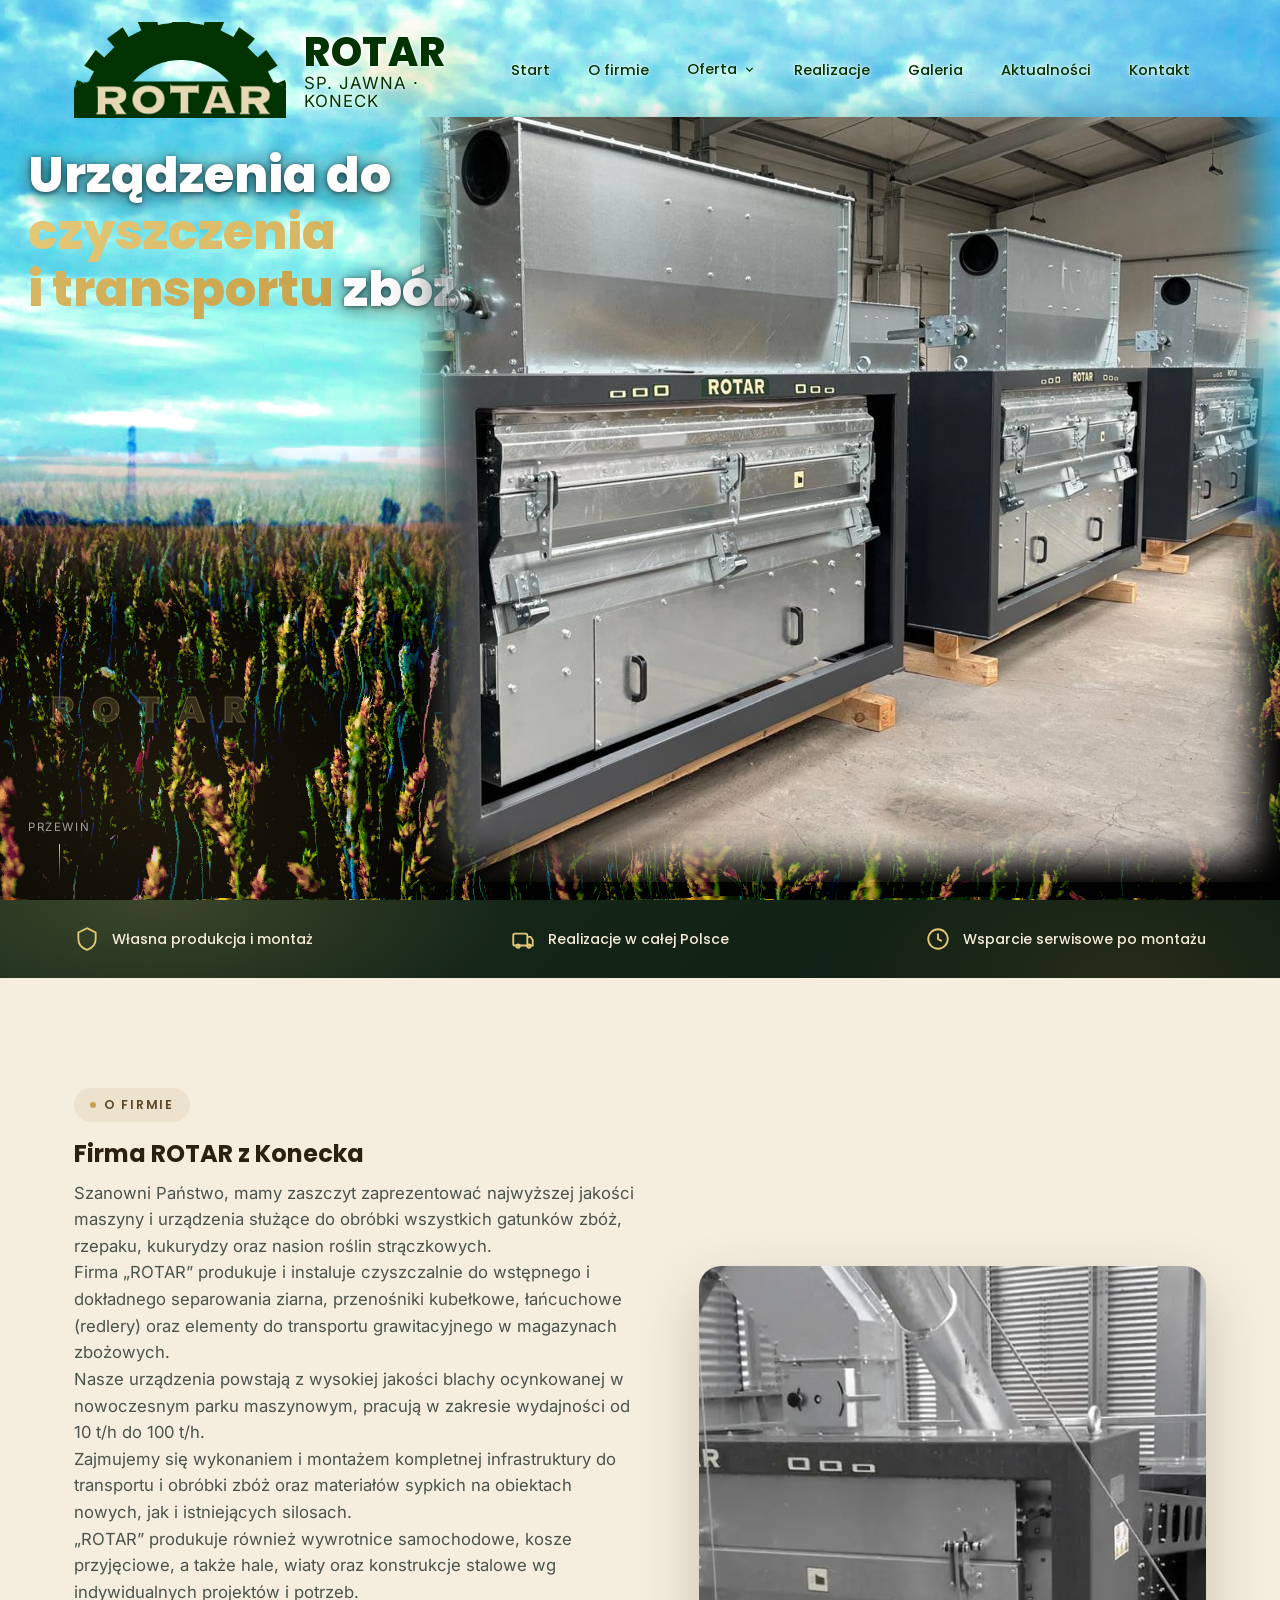
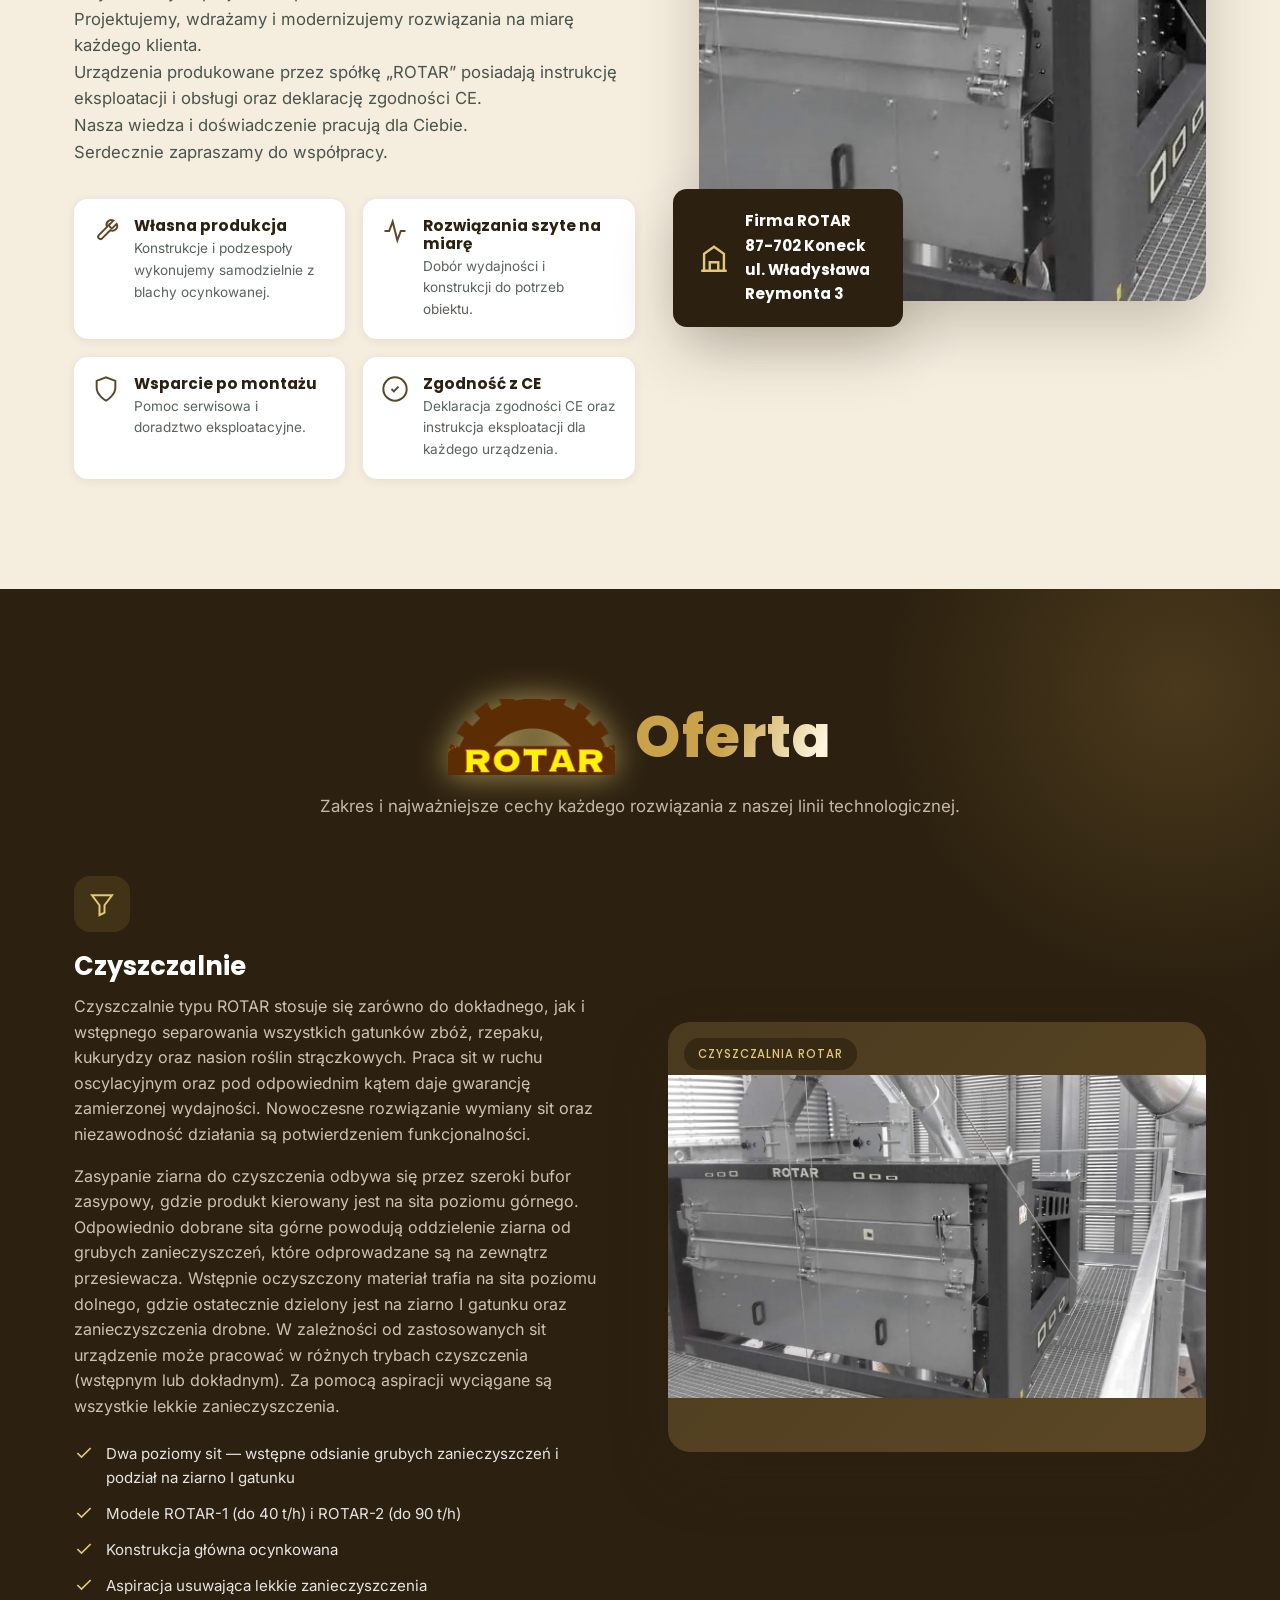
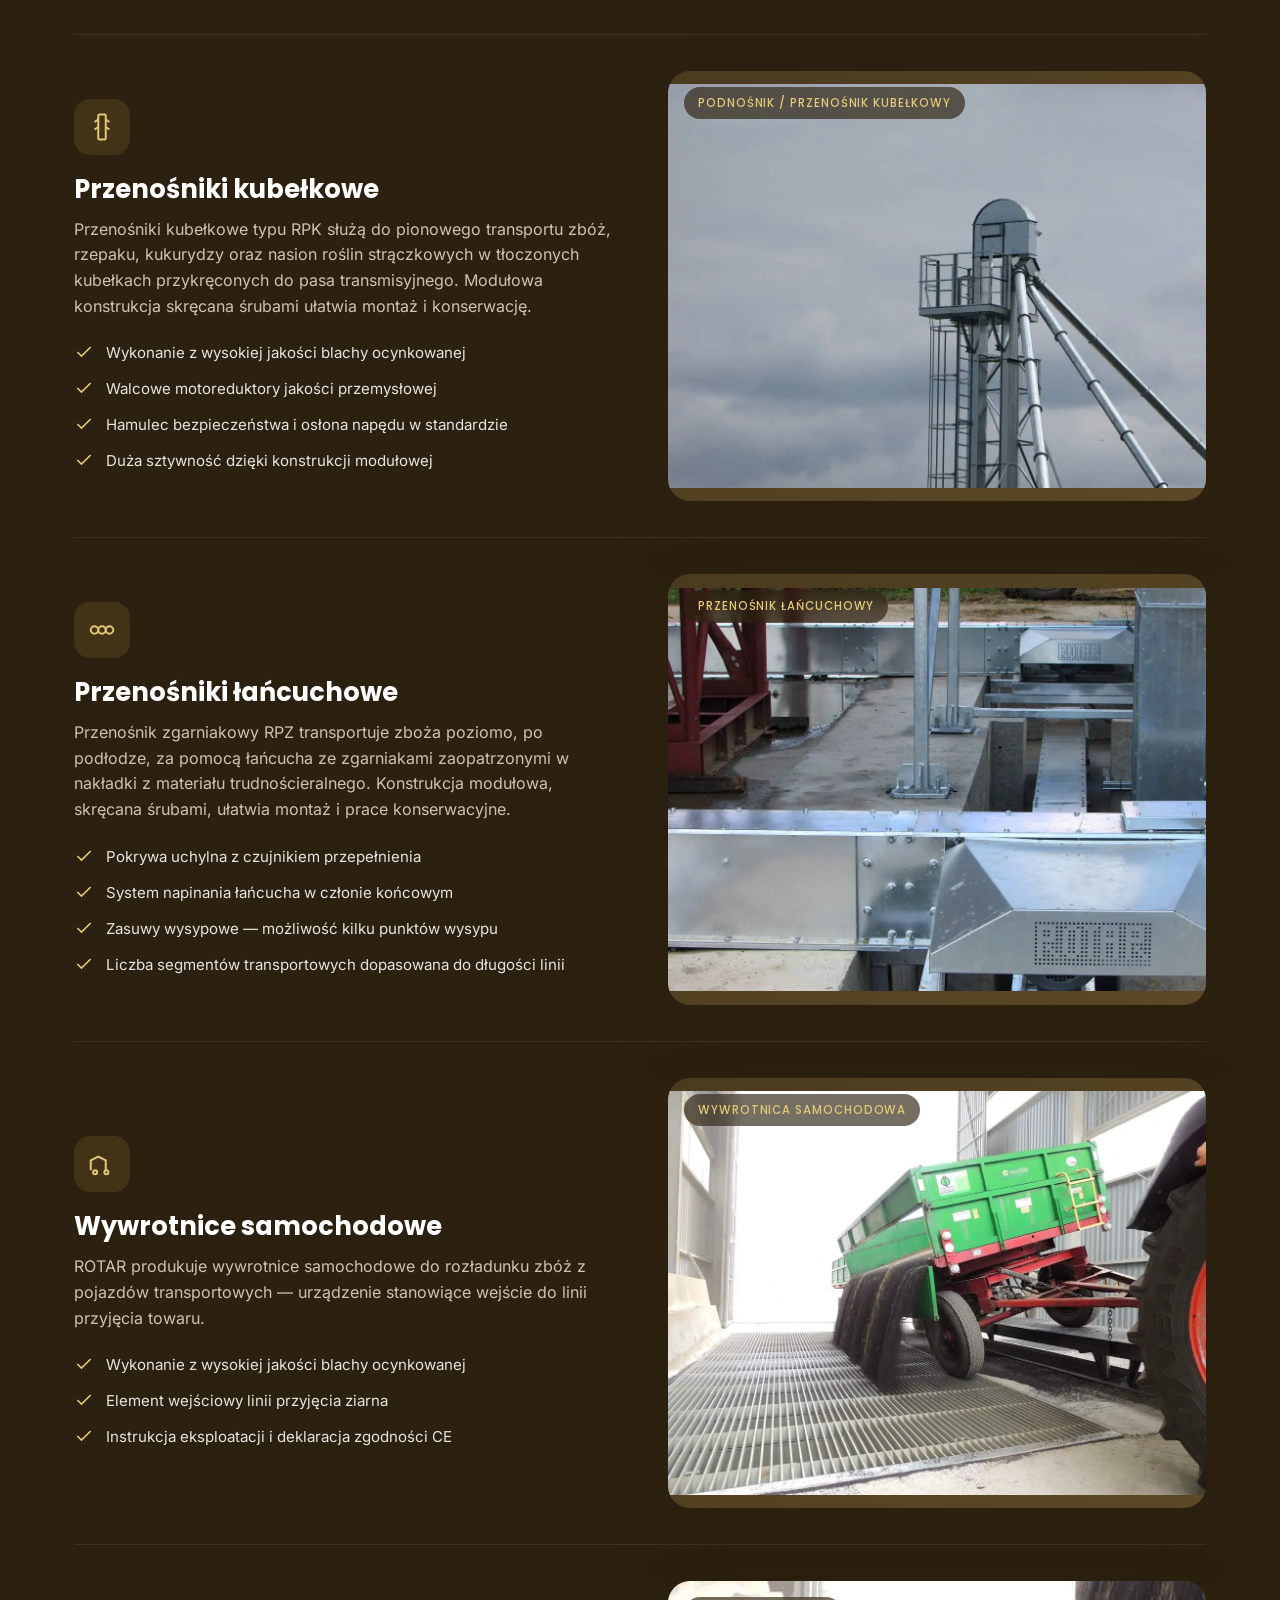
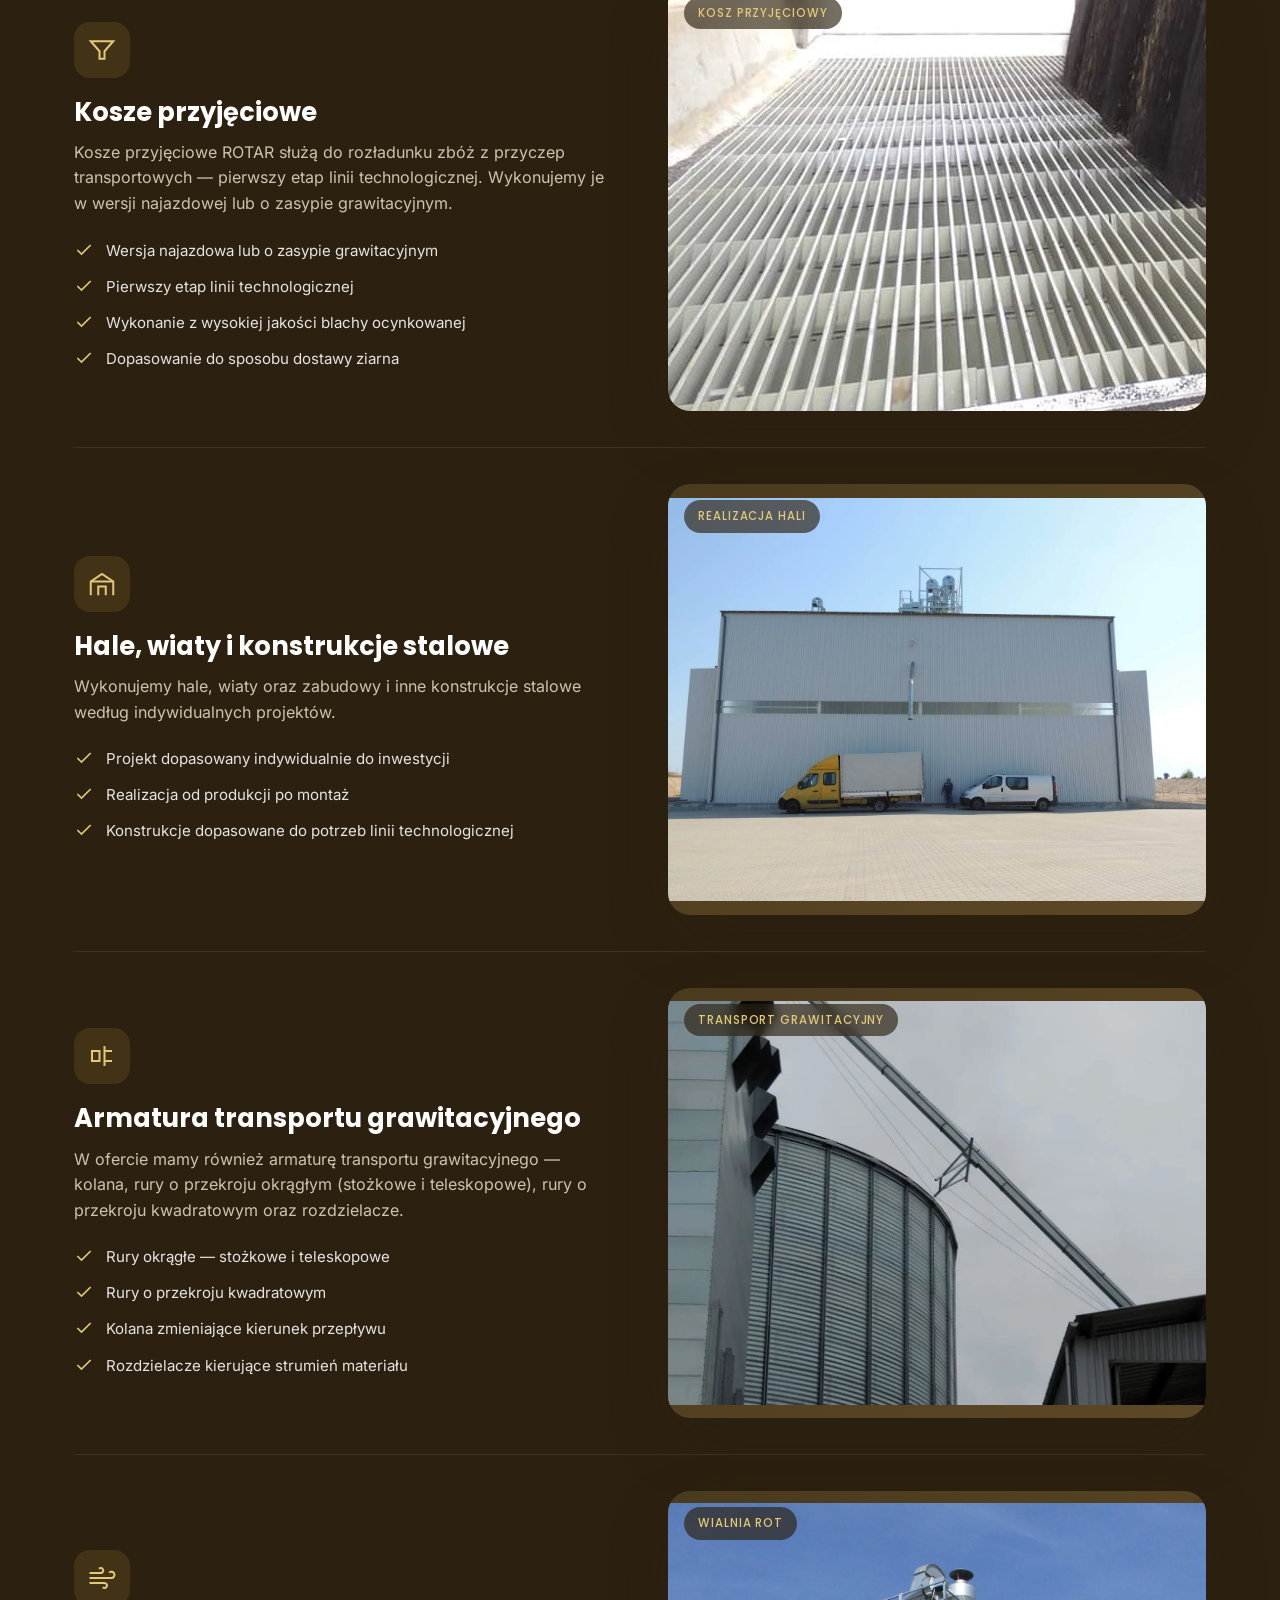
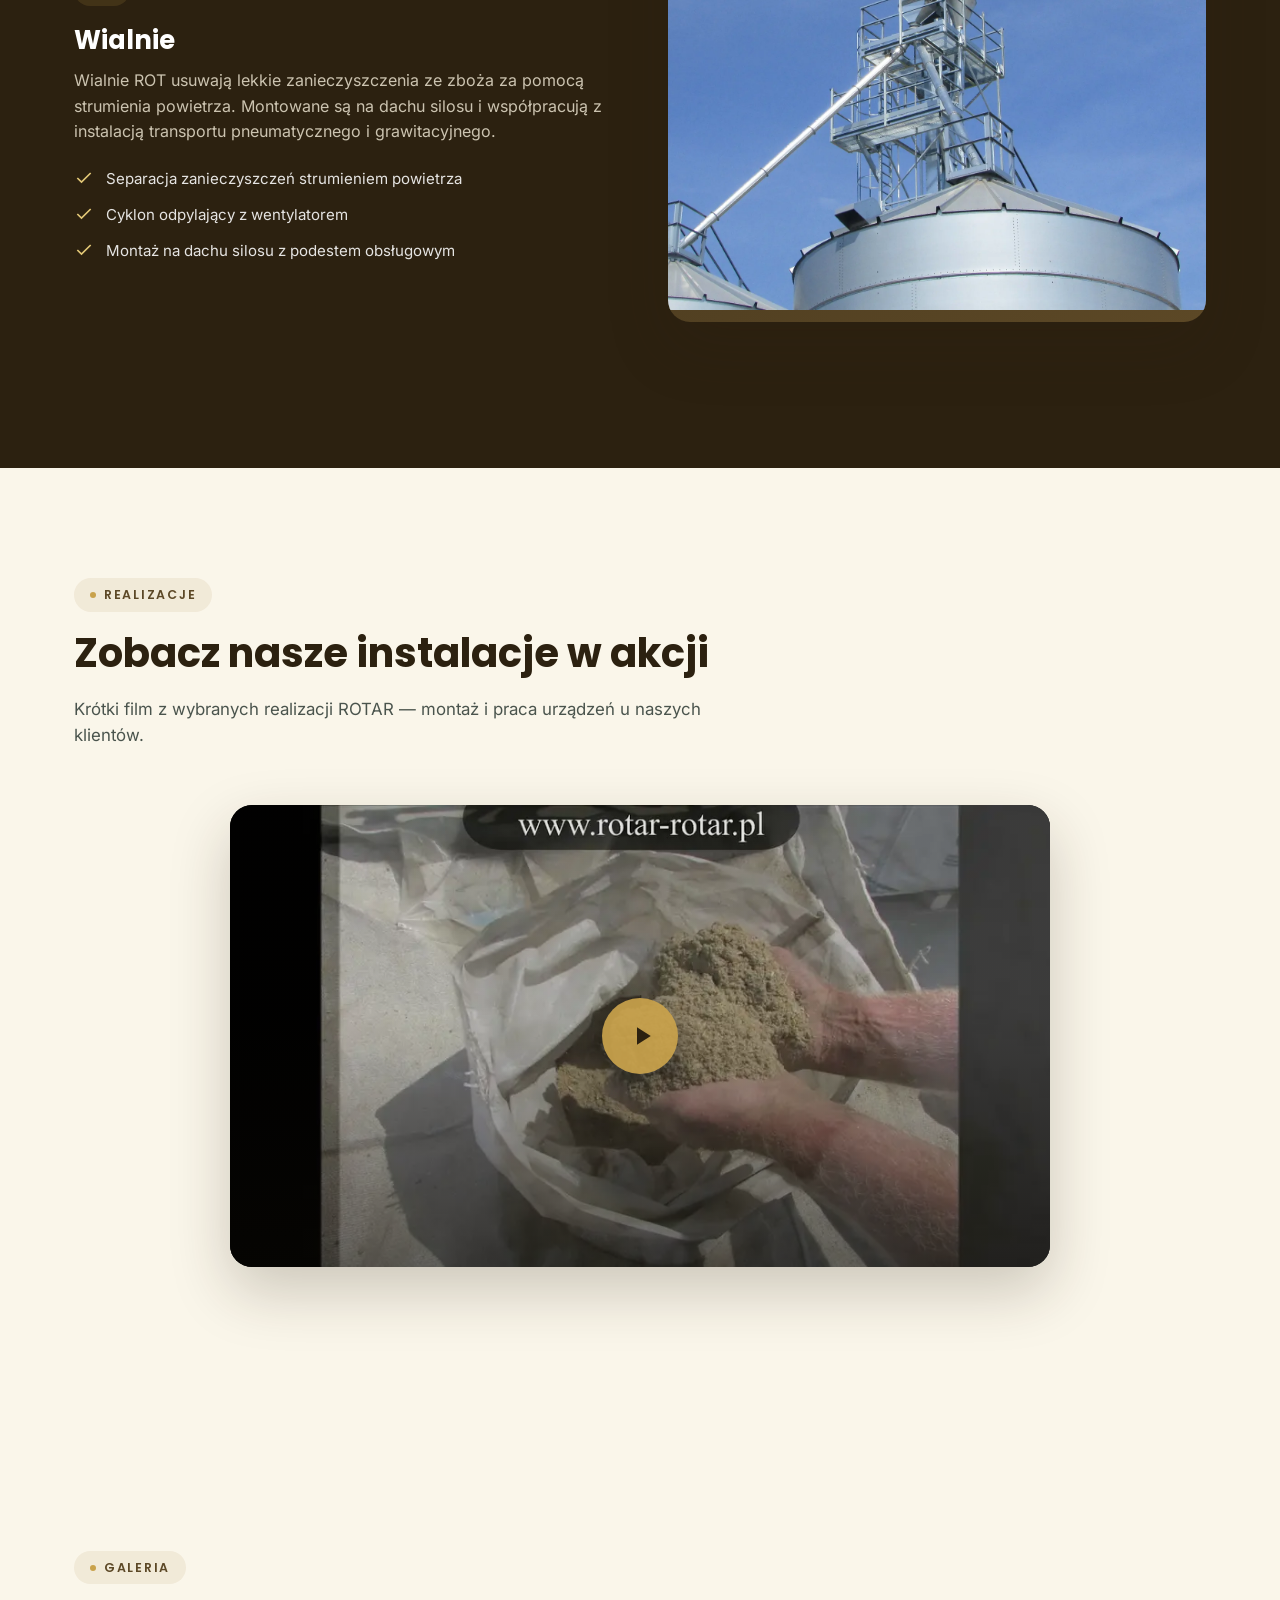
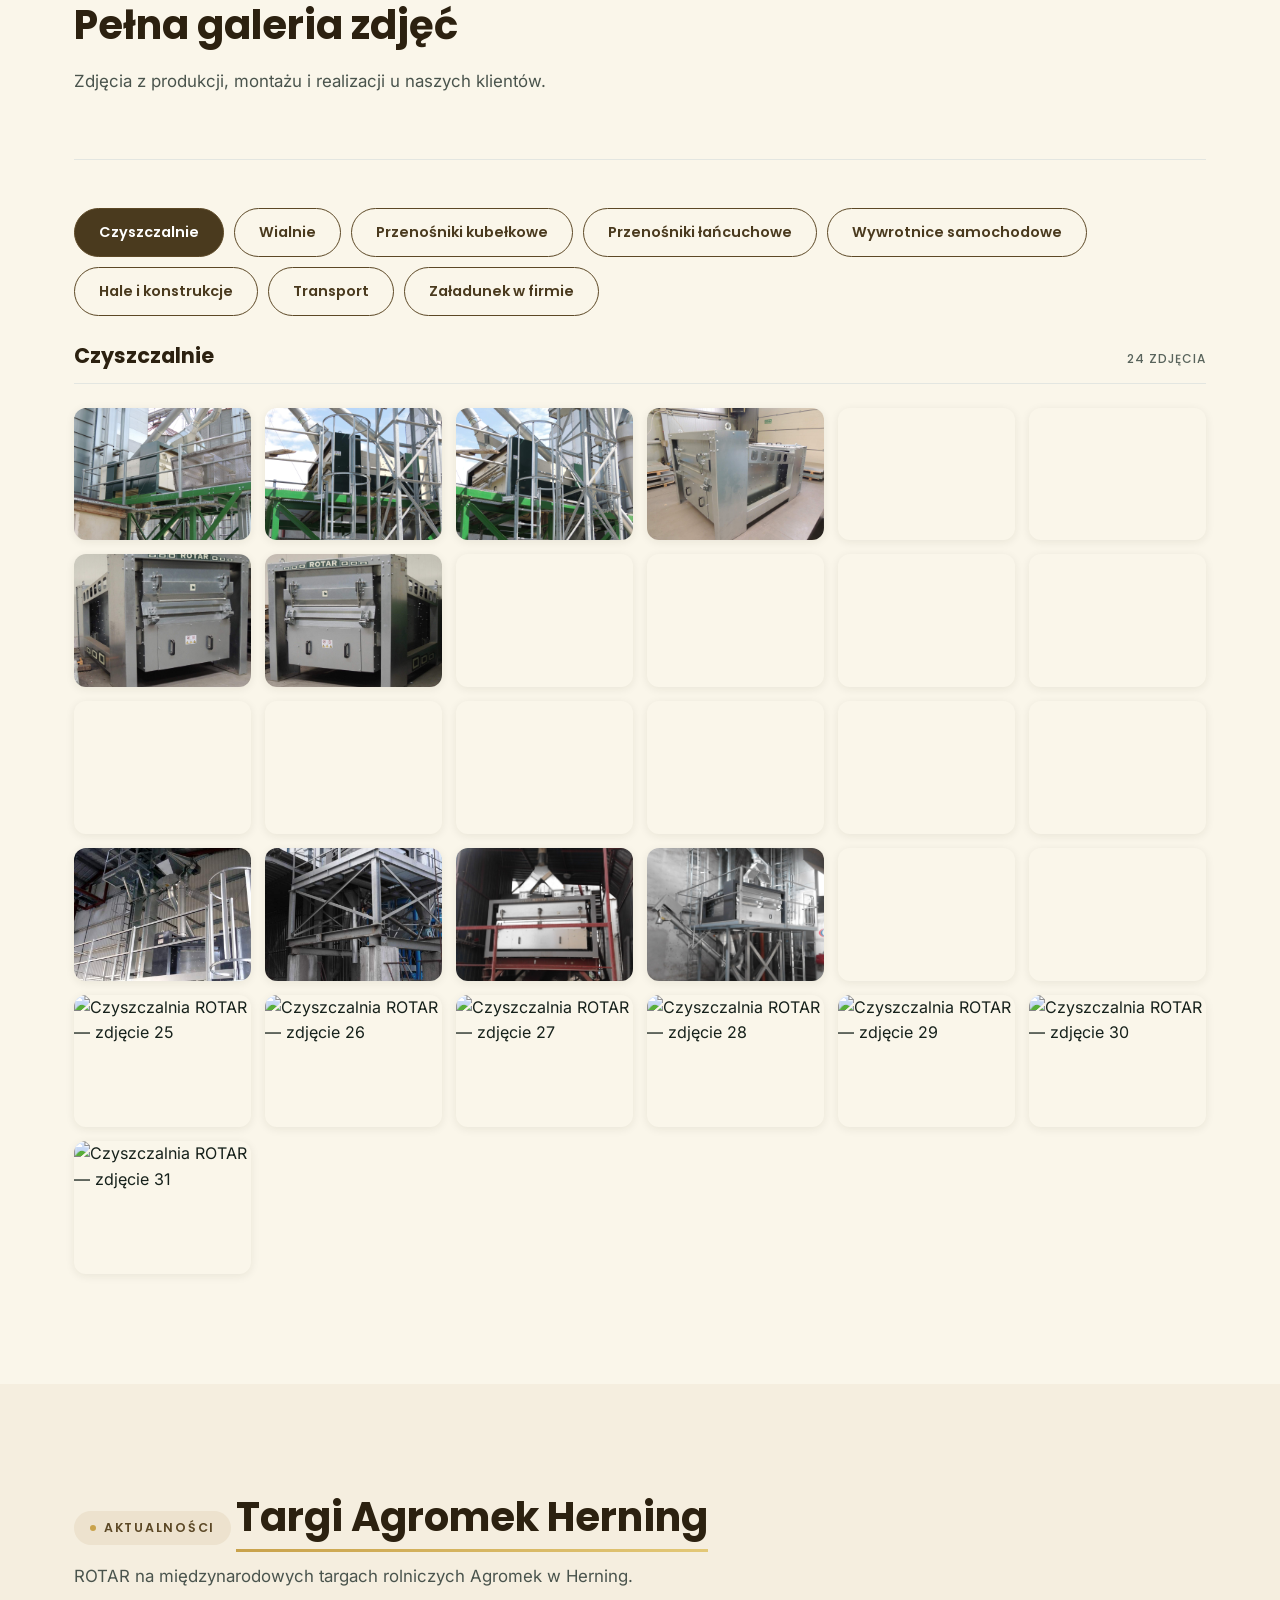
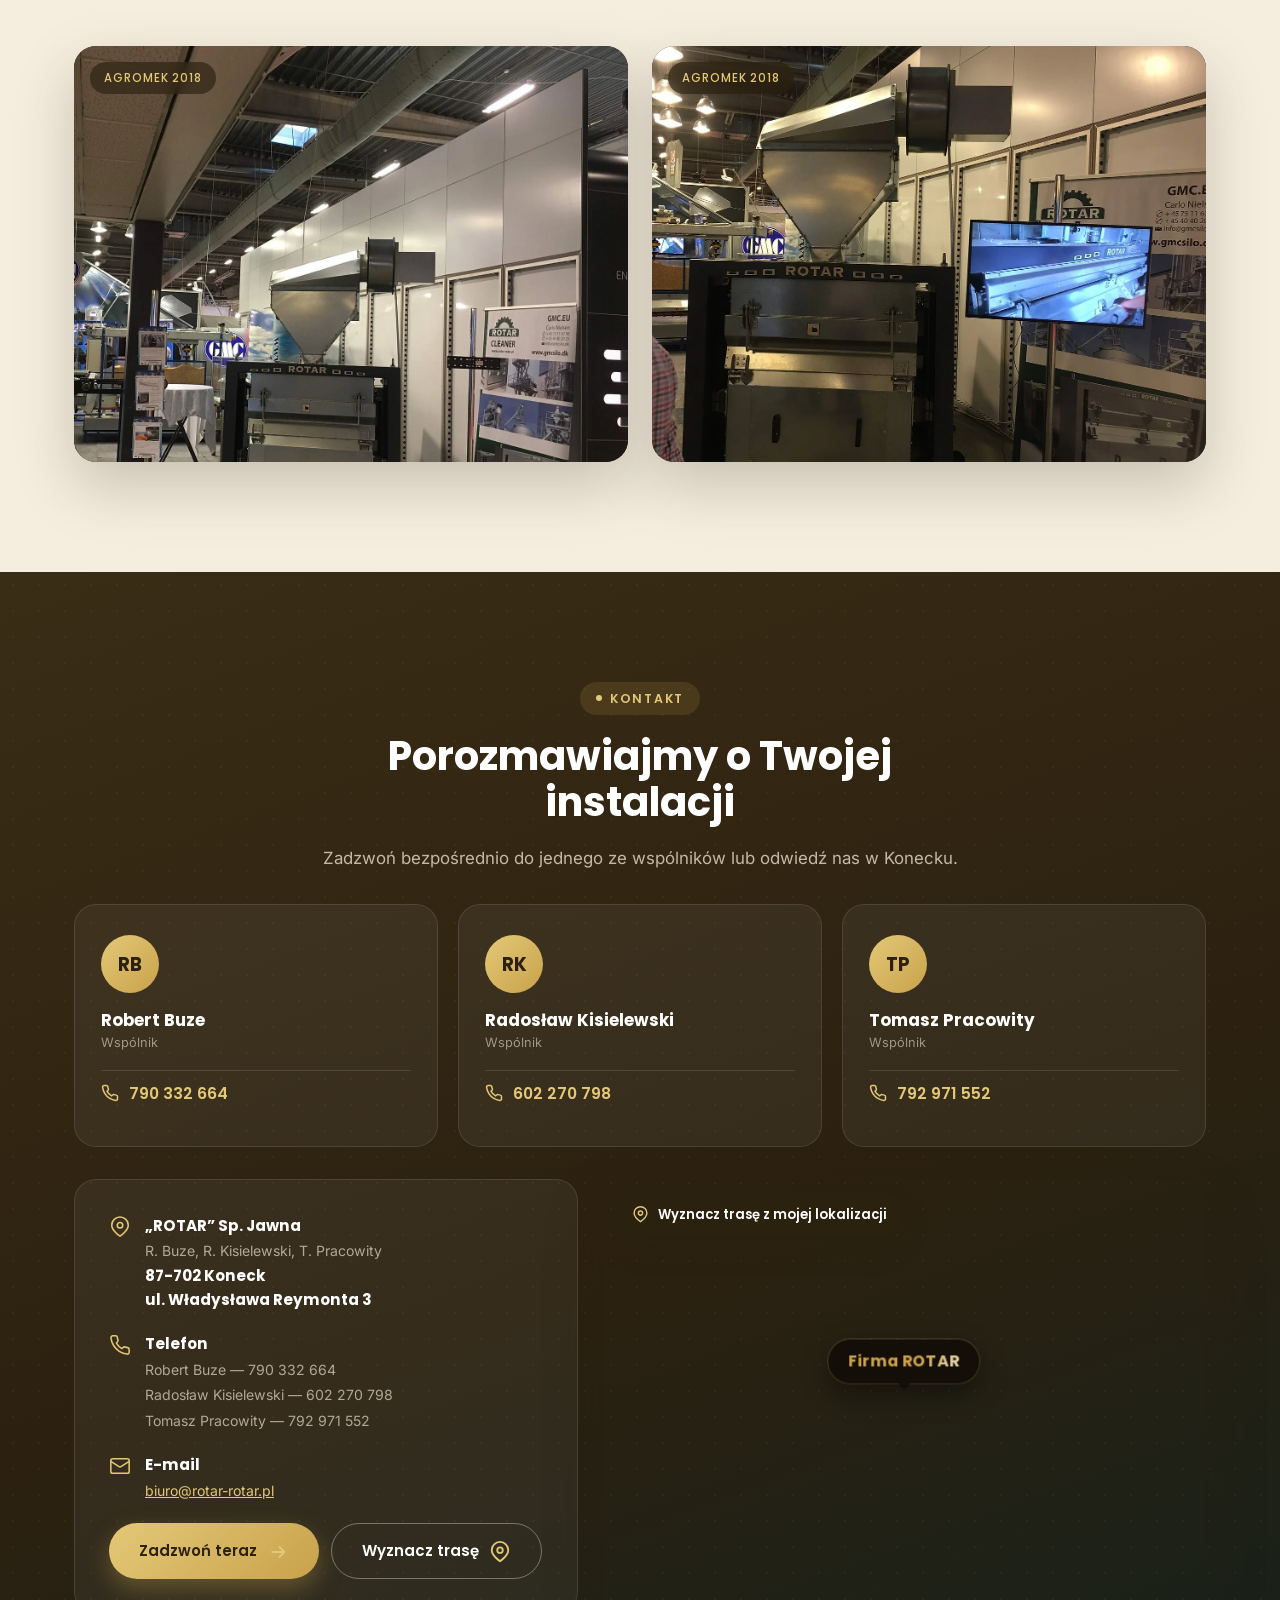
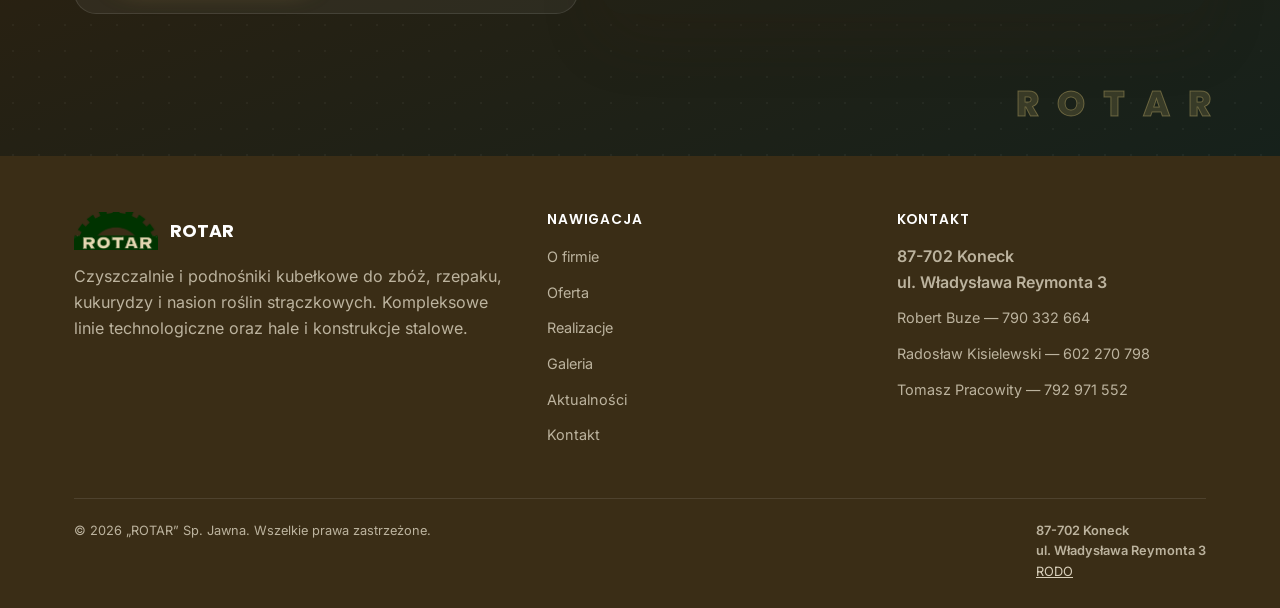
==== index.html @ 50d0348e "Popraw menu mobilne i dopracuj responsywnosc pod iOS/Android - Menu mobilne: align-items:stretch zam" ====
﻿<!DOCTYPE html>
<html lang="pl">
<head>
<meta charset="UTF-8">
<meta name="viewport" content="width=device-width, initial-scale=1.0, viewport-fit=cover">
<title>ROTAR — Czyszczalnie, przenośniki i konstrukcje stalowe dla rolnictwa</title>
<meta name="description" content="ROTAR Sp. Jawna – czyszczalnie, przenośniki kubełkowe i łańcuchowe, wywrotnice, hale i konstrukcje stalowe dla rolnictwa. Koneck, woj. kujawsko-pomorskie.">
<meta name="keywords" content="czyszczalnia do zbóż, podnośniki kubełkowe, przenośniki łańcuchowe, wywrotnice samochodowe, hale stalowe, ROTAR Koneck">
<meta name="robots" content="index, follow">
<meta name="author" content="ROTAR Sp. Jawna">
<link rel="canonical" href="https://bvziwo.github.io/rotar-website/">

<!-- Open Graph -->
<meta property="og:type" content="website">
<meta property="og:site_name" content="ROTAR Sp. Jawna">
<meta property="og:locale" content="pl_PL">
<meta property="og:title" content="ROTAR — Czyszczalnie, przenośniki i konstrukcje stalowe dla rolnictwa">
<meta property="og:description" content="ROTAR Sp. Jawna – czyszczalnie, przenośniki kubełkowe i łańcuchowe, wywrotnice, hale i konstrukcje stalowe dla rolnictwa. Koneck, woj. kujawsko-pomorskie.">
<meta property="og:url" content="https://bvziwo.github.io/rotar-website/">
<meta property="og:image" content="https://bvziwo.github.io/rotar-website/img/galeria/czyszczalnie.jpg">

<!-- Twitter Card -->
<meta name="twitter:card" content="summary_large_image">
<meta name="twitter:title" content="ROTAR — Czyszczalnie, przenośniki i konstrukcje stalowe dla rolnictwa">
<meta name="twitter:description" content="ROTAR Sp. Jawna – czyszczalnie, przenośniki kubełkowe i łańcuchowe, wywrotnice, hale i konstrukcje stalowe dla rolnictwa.">
<meta name="twitter:image" content="https://bvziwo.github.io/rotar-website/img/galeria/czyszczalnie.jpg">

<meta name="theme-color" content="#2c2110">

<!-- Favicons / PWA -->
<link rel="icon" href="favicon.ico" sizes="32x32">
<link rel="icon" href="favicon-16.png" type="image/png" sizes="16x16">
<link rel="icon" href="favicon-32.png" type="image/png" sizes="32x32">
<link rel="icon" href="favicon-48.png" type="image/png" sizes="48x48">
<link rel="apple-touch-icon" href="apple-touch-icon.png" sizes="180x180">
<link rel="manifest" href="site.webmanifest">

<link rel="preload" href="img/wheat-field-mobile.webp" as="image" fetchpriority="high" type="image/webp" media="(max-width:768px)">
<link rel="preload" href="img/wheat-field.webp" as="image" fetchpriority="high" type="image/webp" media="(min-width:769px)">
<link rel="preload" href="fonts/poppins-800-latin.woff2" as="font" type="font/woff2" crossorigin>
<link rel="preload" href="fonts/inter-400-latin.woff2" as="font" type="font/woff2" crossorigin>
<style>@font-face{font-family:Inter;font-style:normal;font-weight:400;font-display:swap;src:url('fonts/inter-400-latin-ext.woff2') format('woff2');unicode-range:U+0100-02BA,U+02BD-02C5,U+02C7-02CC,U+02CE-02D7,U+02DD-02FF,U+0304,U+0308,U+0329,U+1D00-1DBF,U+1E00-1E9F,U+1EF2-1EFF,U+2020,U+20A0-20AB,U+20AD-20C0,U+2113,U+2C60-2C7F,U+A720-A7FF}@font-face{font-family:Inter;font-style:normal;font-weight:400;font-display:swap;src:url('fonts/inter-400-latin.woff2') format('woff2');unicode-range:U+0000-00FF,U+0131,U+0152-0153,U+02BB-02BC,U+02C6,U+02DA,U+02DC,U+0304,U+0308,U+0329,U+2000-206F,U+20AC,U+2122,U+2191,U+2193,U+2212,U+2215,U+FEFF,U+FFFD}@font-face{font-family:Inter;font-style:normal;font-weight:500;font-display:swap;src:url('fonts/inter-400-latin-ext.woff2') format('woff2');unicode-range:U+0100-02BA,U+02BD-02C5,U+02C7-02CC,U+02CE-02D7,U+02DD-02FF,U+0304,U+0308,U+0329,U+1D00-1DBF,U+1E00-1E9F,U+1EF2-1EFF,U+2020,U+20A0-20AB,U+20AD-20C0,U+2113,U+2C60-2C7F,U+A720-A7FF}@font-face{font-family:Inter;font-style:normal;font-weight:500;font-display:swap;src:url('fonts/inter-400-latin.woff2') format('woff2');unicode-range:U+0000-00FF,U+0131,U+0152-0153,U+02BB-02BC,U+02C6,U+02DA,U+02DC,U+0304,U+0308,U+0329,U+2000-206F,U+20AC,U+2122,U+2191,U+2193,U+2212,U+2215,U+FEFF,U+FFFD}@font-face{font-family:Inter;font-style:normal;font-weight:600;font-display:swap;src:url('fonts/inter-400-latin-ext.woff2') format('woff2');unicode-range:U+0100-02BA,U+02BD-02C5,U+02C7-02CC,U+02CE-02D7,U+02DD-02FF,U+0304,U+0308,U+0329,U+1D00-1DBF,U+1E00-1E9F,U+1EF2-1EFF,U+2020,U+20A0-20AB,U+20AD-20C0,U+2113,U+2C60-2C7F,U+A720-A7FF}@font-face{font-family:Inter;font-style:normal;font-weight:600;font-display:swap;src:url('fonts/inter-400-latin.woff2') format('woff2');unicode-range:U+0000-00FF,U+0131,U+0152-0153,U+02BB-02BC,U+02C6,U+02DA,U+02DC,U+0304,U+0308,U+0329,U+2000-206F,U+20AC,U+2122,U+2191,U+2193,U+2212,U+2215,U+FEFF,U+FFFD}@font-face{font-family:Poppins;font-style:normal;font-weight:500;font-display:swap;src:url('fonts/poppins-500-latin-ext.woff2') format('woff2');unicode-range:U+0100-02BA,U+02BD-02C5,U+02C7-02CC,U+02CE-02D7,U+02DD-02FF,U+0304,U+0308,U+0329,U+1D00-1DBF,U+1E00-1E9F,U+1EF2-1EFF,U+2020,U+20A0-20AB,U+20AD-20C0,U+2113,U+2C60-2C7F,U+A720-A7FF}@font-face{font-family:Poppins;font-style:normal;font-weight:500;font-display:swap;src:url('fonts/poppins-500-latin.woff2') format('woff2');unicode-range:U+0000-00FF,U+0131,U+0152-0153,U+02BB-02BC,U+02C6,U+02DA,U+02DC,U+0304,U+0308,U+0329,U+2000-206F,U+20AC,U+2122,U+2191,U+2193,U+2212,U+2215,U+FEFF,U+FFFD}@font-face{font-family:Poppins;font-style:normal;font-weight:600;font-display:swap;src:url('fonts/poppins-600-latin-ext.woff2') format('woff2');unicode-range:U+0100-02BA,U+02BD-02C5,U+02C7-02CC,U+02CE-02D7,U+02DD-02FF,U+0304,U+0308,U+0329,U+1D00-1DBF,U+1E00-1E9F,U+1EF2-1EFF,U+2020,U+20A0-20AB,U+20AD-20C0,U+2113,U+2C60-2C7F,U+A720-A7FF}@font-face{font-family:Poppins;font-style:normal;font-weight:600;font-display:swap;src:url('fonts/poppins-600-latin.woff2') format('woff2');unicode-range:U+0000-00FF,U+0131,U+0152-0153,U+02BB-02BC,U+02C6,U+02DA,U+02DC,U+0304,U+0308,U+0329,U+2000-206F,U+20AC,U+2122,U+2191,U+2193,U+2212,U+2215,U+FEFF,U+FFFD}@font-face{font-family:Poppins;font-style:normal;font-weight:700;font-display:swap;src:url('fonts/poppins-700-latin-ext.woff2') format('woff2');unicode-range:U+0100-02BA,U+02BD-02C5,U+02C7-02CC,U+02CE-02D7,U+02DD-02FF,U+0304,U+0308,U+0329,U+1D00-1DBF,U+1E00-1E9F,U+1EF2-1EFF,U+2020,U+20A0-20AB,U+20AD-20C0,U+2113,U+2C60-2C7F,U+A720-A7FF}@font-face{font-family:Poppins;font-style:normal;font-weight:700;font-display:swap;src:url('fonts/poppins-700-latin.woff2') format('woff2');unicode-range:U+0000-00FF,U+0131,U+0152-0153,U+02BB-02BC,U+02C6,U+02DA,U+02DC,U+0304,U+0308,U+0329,U+2000-206F,U+20AC,U+2122,U+2191,U+2193,U+2212,U+2215,U+FEFF,U+FFFD}@font-face{font-family:Poppins;font-style:normal;font-weight:800;font-display:swap;src:url('fonts/poppins-800-latin-ext.woff2') format('woff2');unicode-range:U+0100-02BA,U+02BD-02C5,U+02C7-02CC,U+02CE-02D7,U+02DD-02FF,U+0304,U+0308,U+0329,U+1D00-1DBF,U+1E00-1E9F,U+1EF2-1EFF,U+2020,U+20A0-20AB,U+20AD-20C0,U+2113,U+2C60-2C7F,U+A720-A7FF}@font-face{font-family:Poppins;font-style:normal;font-weight:800;font-display:swap;src:url('fonts/poppins-800-latin.woff2') format('woff2');unicode-range:U+0000-00FF,U+0131,U+0152-0153,U+02BB-02BC,U+02C6,U+02DA,U+02DC,U+0304,U+0308,U+0329,U+2000-206F,U+20AC,U+2122,U+2191,U+2193,U+2212,U+2215,U+FEFF,U+FFFD}:root{--green-950:#2c2110;--green-900:#3a2d16;--green-800:#4a3a1e;--green-700:#5c4826;--green-600:#7d6337;--green-accent:#a4813f;--gold:#c9a24b;--gold-light:#e3c877;--logo-green:#003300;--cream:#f4ecd8;--cream-soft:#faf6ea;--ink:#16211b;--gray-700:#4a544d;--gray-500:#59645c;--gray-200:#e3e6e1;--bg:#f5eedf;--white:#ffffff;--radius:14px;--radius-lg:22px;--shadow-sm:0 2px 10px rgba(44,33,16,.08);--shadow-md:0 12px 32px rgba(44,33,16,.14);--shadow-lg:0 24px 60px rgba(44,33,16,.22);--ease:cubic-bezier(.22,1,.36,1)}.page-loader{position:fixed;inset:0;z-index:9999;display:flex;align-items:center;justify-content:center;background:#152417;transition:opacity .5s var(--ease),visibility .5s var(--ease);animation:0s linear 4.5s forwards loaderFailsafe}.page-loader.loaded{opacity:0;visibility:hidden;pointer-events:none}@keyframes loaderFailsafe{to{opacity:0;visibility:hidden;pointer-events:none}}.page-loader-inner{position:relative;display:flex;align-items:center;justify-content:center}.page-loader-inner .rotar-logo{position:relative;z-index:1;width:150px;height:auto;animation:1.6s ease-in-out infinite loaderPulse}.page-loader-ring{position:absolute;width:200px;height:200px;border-radius:50%;border:3px solid rgba(227,200,119,.18);border-top-color:var(--gold-light);animation:1.1s linear infinite loaderSpin}@keyframes loaderPulse{0%,100%{transform:scale(1);opacity:.92}50%{transform:scale(1.08);opacity:1}}@keyframes loaderSpin{to{transform:rotate(360deg)}}*,::after,::before{box-sizing:border-box}html{scroll-behavior:smooth;-webkit-tap-highlight-color:transparent}body{margin:0;font-family:Inter,system-ui,-apple-system,Segoe UI,Roboto,sans-serif;color:var(--ink);background:var(--bg);line-height:1.6;overflow-x:hidden}h1,h2,h3,h4{font-family:Poppins,system-ui,sans-serif;line-height:1.15;margin:0 0 .5em;color:var(--green-950)}p{margin:0 0 1em}a{color:inherit;text-decoration:none}img{max-width:100%;display:block}ul{margin:0;padding:0;list-style:none}button{font:inherit;cursor:pointer;border:none;background:0 0;color:inherit}:focus-visible{outline:2px solid var(--gold);outline-offset:3px;border-radius:4px}.skip-link{position:absolute;top:-48px;left:8px;z-index:3000;background:var(--green-950);color:#fff;padding:12px 20px;border-radius:8px;font-family:Poppins,sans-serif;font-weight:600;font-size:.9rem;transition:top .25s var(--ease)}.skip-link:focus{top:8px}.container{width:100%;max-width:1180px;margin:0 auto;padding:0 24px}section{position:relative}section[id]{scroll-margin-top:88px}.section-pad{padding:110px 0}@media(max-width:768px){.section-pad{padding:72px 0}}.eyebrow{display:inline-flex;align-items:center;gap:8px;font-family:Poppins,sans-serif;font-weight:600;font-size:.78rem;letter-spacing:.14em;text-transform:uppercase;color:var(--green-700);background:rgba(164,129,63,.1);padding:7px 16px;border-radius:999px;margin-bottom:18px}.eyebrow::before{content:"";width:6px;height:6px;border-radius:50%;background:var(--gold)}.section-head{max-width:680px;margin:0 0 56px}.section-head.center{margin-left:auto;margin-right:auto;text-align:center}.section-head h2{font-size:clamp(1.7rem,3.4vw,2.5rem)}.section-head p{color:var(--gray-700);font-size:1.05rem}.btn{display:inline-flex;align-items:center;gap:10px;padding:15px 30px;border-radius:999px;font-family:Poppins,sans-serif;font-weight:600;font-size:.94rem;transition:transform .35s var(--ease),box-shadow .35s var(--ease),background .3s,color .3s;white-space:nowrap}.btn-primary{background:linear-gradient(135deg,var(--gold-light),var(--gold));color:var(--green-950);box-shadow:0 10px 24px rgba(201,162,75,.35)}.btn-primary:hover{transform:translateY(-3px);box-shadow:0 16px 32px rgba(201,162,75,.45)}.btn-ghost{background:rgba(255,255,255,.08);border:1.5px solid rgba(255,255,255,.5);color:#fff;backdrop-filter:blur(6px)}.btn-ghost:hover{background:rgba(255,255,255,.18);transform:translateY(-3px)}.btn-outline{border:1.5px solid var(--green-700);color:var(--green-800)}.btn-outline:hover{background:var(--green-800);color:#fff;transform:translateY(-3px)}.btn svg{width:18px;height:18px;flex:none}@media(max-width:480px){.btn{white-space:normal;text-align:center}}.reveal{opacity:0;transform:translateY(38px);filter:blur(7px);transition:opacity .95s var(--ease),transform .95s var(--ease),filter .95s var(--ease);will-change:opacity,transform,filter}.reveal.in{opacity:1;transform:translateY(0);filter:blur(0);will-change:auto}.reveal-scale{opacity:0;transform:scale(.9);filter:blur(7px);transition:opacity .9s var(--ease),transform .9s var(--ease),filter .9s var(--ease);will-change:opacity,transform,filter}.reveal-scale.in{opacity:1;transform:scale(1);filter:blur(0);will-change:auto}.reveal-left{opacity:0;transform:translateX(-52px);filter:blur(6px);transition:opacity .9s var(--ease),transform .9s var(--ease),filter .9s var(--ease);will-change:opacity,transform,filter}.reveal-left.in{opacity:1;transform:translateX(0);filter:blur(0);will-change:auto}.reveal-right{opacity:0;transform:translateX(52px);filter:blur(6px);transition:opacity .9s var(--ease),transform .9s var(--ease),filter .9s var(--ease);will-change:opacity,transform,filter}.reveal-right.in{opacity:1;transform:translateX(0);filter:blur(0);will-change:auto}@media(prefers-reduced-motion:reduce){.page-loader-inner .rotar-logo,.page-loader-ring{animation:none}.reveal,.reveal-left,.reveal-right,.reveal-scale{opacity:1;transform:none;filter:none;transition:none}}.stagger>*{transition-delay:calc(var(--i,0) * 110ms)}.rotar-logo{position:relative;display:inline-block;flex:none;aspect-ratio:225/102;height:96px;width:auto;transition:height .35s var(--ease)}.rotar-logo-mask{position:absolute;inset:0;overflow:hidden}.rotar-logo-gear{position:absolute;left:50.6667%;top:105.8824%;width:109.6297%;height:241.8299%;max-width:none;max-height:none;transform:translate(-50%,-50%);animation:9s linear infinite rotar-spin}@keyframes rotar-spin{from{transform:translate(-50%,-50%) rotate(0)}to{transform:translate(-50%,-50%) rotate(360deg)}}@media(prefers-reduced-motion:reduce){.rotar-logo-gear{animation:none}}.rotar-logo-ribbon{position:absolute;inset:0;width:100%;height:100%;display:block}#site-header{position:fixed;top:0;left:0;right:0;z-index:1000;padding:22px 0;padding-top:calc(22px + env(safe-area-inset-top));transition:padding .35s var(--ease),background .35s var(--ease),box-shadow .35s var(--ease)}#site-header .container{display:flex;align-items:center;justify-content:space-between}#site-header.scrolled{padding:12px 0;padding-top:calc(12px + env(safe-area-inset-top));background:rgba(251,250,246,.88);backdrop-filter:blur(14px);box-shadow:0 6px 24px rgba(44,33,16,.08)}.brand{display:flex;align-items:center;gap:18px}.brand .rotar-logo{height:96px;position:relative;z-index:1}#site-header.scrolled .brand .rotar-logo{height:72px}.brand-text{position:relative;display:flex;flex-direction:column;line-height:1.1}.brand-text::before{content:"";position:absolute;top:50%;left:-24px;transform:translateY(-50%) scale(1);width:260px;height:150px;border-radius:50%;background:radial-gradient(closest-side,rgba(227,200,119,.45),transparent 72%);filter:blur(14px);z-index:-1;pointer-events:none;animation:4s ease-in-out infinite brandGlow}.brand-text strong{font-family:Poppins,sans-serif;font-weight:800;letter-spacing:.02em;font-size:2.5rem;color:var(--logo-green);transition:color .35s}.brand-text span{font-size:1.05rem;letter-spacing:.06em;color:var(--logo-green);transition:color .35s;text-transform:uppercase}@keyframes brandGlow{0%,100%{opacity:.55;transform:translateY(-50%) scale(1)}50%{opacity:1;transform:translateY(-50%) scale(1.12)}}#site-header.scrolled .brand-text strong{color:var(--logo-green)}#site-header.scrolled .brand-text span{color:var(--logo-green)}.main-nav ul{display:flex;gap:6px;align-items:center}.main-nav ul>li{flex:none}.main-nav a{font-family:Poppins,sans-serif;font-weight:500;font-size:.92rem;color:var(--logo-green);padding:10px 16px;border-radius:999px;white-space:nowrap;transition:background .3s,color .3s;position:relative}#site-header:not(.scrolled) .main-nav a,#site-header:not(.scrolled) .nav-dropdown-toggle,#site-header:not(.scrolled) .brand-text strong,#site-header:not(.scrolled) .brand-text span{text-shadow:0 0 8px rgba(255,255,255,.85),0 0 3px rgba(255,255,255,.9)}#site-header.scrolled .main-nav a{color:var(--logo-green)}.main-nav a:hover{background:rgba(255,255,255,.14)}#site-header.scrolled .main-nav a:hover{background:rgba(74,58,30,.1);color:var(--green-800)}.main-nav a.call{background:var(--gold);color:var(--green-950)}.main-nav a.call:hover{background:var(--gold-light)}.nav-dropdown{position:relative}.nav-dropdown-toggle{display:inline-flex;align-items:center;gap:6px;white-space:nowrap;font-family:Poppins,sans-serif;font-weight:500;font-size:.92rem;color:var(--logo-green);padding:10px 16px;border-radius:999px;transition:background .3s,color .3s}#site-header.scrolled .nav-dropdown-toggle{color:var(--logo-green)}.nav-dropdown-toggle:hover{background:rgba(255,255,255,.14)}#site-header.scrolled .nav-dropdown-toggle:hover{background:rgba(74,58,30,.1);color:var(--green-800)}.nav-dropdown-chevron{width:13px;height:13px;flex:none;transition:transform .3s var(--ease)}.nav-dropdown.open .nav-dropdown-chevron,.nav-dropdown:hover .nav-dropdown-chevron{transform:rotate(180deg)}.nav-dropdown-menu{position:absolute;top:calc(100% + 14px);left:50%;transform:translateX(-50%) translateY(6px);min-width:290px;background:var(--white);border-radius:var(--radius-lg);box-shadow:var(--shadow-lg);padding:10px;display:grid;grid-template-columns:1fr;gap:2px;opacity:0;visibility:hidden;pointer-events:none;transition:opacity .25s var(--ease),transform .25s var(--ease),visibility .25s;z-index:1200}.nav-dropdown-menu::before{content:"";position:absolute;top:-6px;left:50%;width:12px;height:12px;border-radius:3px;background:var(--white);transform:translateX(-50%) rotate(45deg)}.nav-dropdown-menu::after{content:"";position:absolute;top:-14px;left:0;right:0;height:14px}.nav-dropdown.open .nav-dropdown-menu,.nav-dropdown:hover .nav-dropdown-menu{opacity:1;visibility:visible;pointer-events:auto;transform:translateX(-50%) translateY(0)}.nav-dropdown-menu a{display:flex;align-items:center;gap:12px;padding:11px 13px;border-radius:10px;font-family:Poppins,sans-serif;font-weight:500;font-size:.88rem;color:var(--ink);transition:background .2s}.nav-dropdown-menu a:hover{background:var(--bg)}.nav-dropdown-menu a svg{width:20px;height:20px;flex:none;color:var(--green-700)}@media(max-width:1240px){.nav-dropdown-toggle{width:100%;justify-content:space-between;color:#fff!important;padding:14px 10px;font-size:1.1rem}.nav-dropdown-menu{position:static;transform:none;min-width:0;width:100%;background:rgba(255,255,255,.04);box-shadow:none;max-height:0;overflow:hidden;padding:0 4px;opacity:1;visibility:visible;pointer-events:auto;transition:max-height .4s var(--ease),padding .4s var(--ease);display:grid;gap:4px}.nav-dropdown-menu::before{display:none}.nav-dropdown.open .nav-dropdown-menu{max-height:640px;padding:6px 4px 10px}.nav-dropdown-menu a{color:#fff!important;font-size:.98rem;padding-top:13px;padding-bottom:13px}.nav-dropdown-menu a:hover{background:rgba(255,255,255,.08)}.nav-dropdown-menu a svg{color:var(--gold-light)}}.nav-toggle{display:none;flex-direction:column;gap:5px;width:44px;height:44px;align-items:center;justify-content:center;border-radius:10px}.nav-toggle span{width:22px;height:2px;background:#fff;transition:all .3s var(--ease)}#site-header.scrolled .nav-toggle span{background:var(--ink)}.nav-toggle.active span:first-child{transform:translateY(7px) rotate(45deg)}.nav-toggle.active span:nth-child(2){opacity:0}.nav-toggle.active span:nth-child(3){transform:translateY(-7px) rotate(-45deg)}@media(max-width:1240px){#site-header .container{gap:12px}.main-nav{position:fixed;top:0;right:0;bottom:0;width:min(340px,84vw);background:var(--green-950);display:flex;align-items:center;overflow-y:auto;box-shadow:-16px 0 44px rgba(0,0,0,.28);transform:translateX(100%);transition:transform .45s var(--ease);padding:40px 28px;padding-top:calc(40px + env(safe-area-inset-top));padding-bottom:calc(40px + env(safe-area-inset-bottom));padding-right:calc(28px + env(safe-area-inset-right))}.main-nav.open{transform:translateX(0)}.main-nav ul{flex-direction:column;align-items:stretch;width:100%;gap:4px}.main-nav ul>li{width:100%;flex:none}.main-nav a{color:#fff!important;width:100%;padding:14px 10px;font-size:1.1rem}.nav-toggle{display:flex;flex:none}}@media(max-width:640px){.brand .rotar-logo{height:60px}#site-header.scrolled .brand .rotar-logo{height:48px}.brand-text strong{font-size:1.6rem}.brand-text span{font-size:.76rem}.brand-text::before{width:190px;height:110px;animation:none;opacity:.75}}@media(max-width:380px){.brand-text span{display:none}}.hero{min-height:100vh;min-height:100dvh;display:flex;align-items:center;position:relative;padding:150px 0 90px;overflow:hidden;background:#152417}.hero-bg{position:absolute;inset:0;background-image:image-set(url('img/wheat-field.webp') type('image/webp'), url('img/wheat-field.jpg') type('image/jpeg'));background-size:cover;background-position:center;filter:saturate(1.1) brightness(.5);transform:scale(1.06)}@media(max-width:768px){.hero-bg{background-image:image-set(url('img/wheat-field-mobile.webp') type('image/webp'), url('img/wheat-field-mobile.jpg') type('image/jpeg'))}}.hero-bg-wheat{background-position:center 62%;filter:saturate(2.5) brightness(1.36) contrast(1.12) sepia(.02) hue-rotate(-12deg);transform:scale(1.14)}.hero-bg-wind{background-position:center 62%;filter:url(#wheat-wave) saturate(2.5) brightness(1.36) contrast(1.12) sepia(.02) hue-rotate(-12deg);transform:scale(1.14);transform-origin:bottom center;-webkit-mask-image:linear-gradient(to bottom,transparent 0%,transparent 54%,rgba(0,0,0,.45) 62%,#000 72%,#000 100%);mask-image:linear-gradient(to bottom,transparent 0%,transparent 54%,rgba(0,0,0,.45) 62%,#000 72%,#000 100%);animation:6.5s ease-in-out infinite wheatSway}@keyframes wheatSway{0%,100%{transform:scale(1.16) skewX(-.5deg)}50%{transform:scale(1.16) skewX(4.5deg)}}.hero-overlay{position:absolute;inset:0;background:linear-gradient(90deg,rgba(10,18,11,.9) 0,rgba(10,18,11,.56) 36%,rgba(10,18,11,.16) 62%,rgba(10,18,11,.04) 100%),linear-gradient(to top,rgba(8,14,9,.6) 0,rgba(8,14,9,.1) 38%,transparent 68%)}.hero-glow{position:absolute;inset:0;pointer-events:none;background:radial-gradient(620px 480px at 80% 12%,rgba(227,200,119,.24),transparent 65%),radial-gradient(520px 420px at 12% 88%,rgba(164,129,63,.18),transparent 70%);mix-blend-mode:screen;animation:10s ease-in-out infinite heroGlowPulse}@keyframes heroGlowPulse{0%,100%{opacity:.7}50%{opacity:1}}.hero-grain{position:absolute;inset:0;opacity:.5;background-image:radial-gradient(rgba(255,255,255,.08) 1px,transparent 1px);background-size:26px 26px;animation:40s linear infinite driftGrain}@keyframes driftGrain{from{background-position:0 0}to{background-position:400px 260px}}@media(max-width:768px){.hero-grain{animation:none}.hero-watermark{display:none}.hero-bg-wind{display:none}.reveal,.reveal-scale,.reveal-left,.reveal-right{filter:none!important;transition:opacity .5s var(--ease),transform .5s var(--ease)}}.hero-watermark{position:absolute;right:clamp(16px,4vw,64px);bottom:clamp(120px,18vh,180px);z-index:1;pointer-events:none;font-family:Poppins,sans-serif;font-weight:800;font-size:clamp(1.5rem,2.8vw,2.3rem);letter-spacing:.5em;color:rgba(227,200,119,.16);-webkit-text-stroke:1px rgba(227,200,119,.35);animation:4.5s ease-in-out infinite watermarkGlow;user-select:none}@keyframes watermarkGlow{0%,100%{text-shadow:0 0 6px rgba(227,200,119,.15),0 0 14px rgba(227,200,119,.08);color:rgba(227,200,119,.14)}50%{text-shadow:0 0 18px rgba(227,200,119,.65),0 0 42px rgba(227,200,119,.35),0 0 70px rgba(227,200,119,.18);color:rgba(227,200,119,.45)}}.hero .container{position:relative;z-index:2}.hero-inner{max-width:760px}.hero-inner h1{color:#fff;font-size:clamp(2.3rem,5.4vw,4rem);font-weight:800;margin-bottom:.4em}.hero-inner h1 em{font-style:normal;color:var(--gold-light);background:linear-gradient(90deg,var(--gold-light),var(--gold));-webkit-background-clip:text;background-clip:text;color:transparent}.hero-inner p.lead{color:rgba(244,236,216,.88);font-size:1.15rem;max-width:600px;margin-bottom:1.1em}.hero-cta{display:flex;gap:16px;flex-wrap:wrap;margin-bottom:70px}.hero-chips{display:flex;flex-wrap:wrap;gap:10px}.hero-chips a{font-family:Poppins,sans-serif;font-size:.82rem;font-weight:500;color:rgba(255,255,255,.85);border:1px solid rgba(255,255,255,.25);padding:9px 16px;border-radius:999px;transition:all .3s var(--ease)}.hero-chips a:hover{background:var(--gold);border-color:var(--gold);color:var(--green-950);transform:translateY(-2px)}@media(max-width:560px){.hero-cta{flex-direction:column;align-items:stretch}.hero-cta .btn{justify-content:center}}@media(max-width:480px){.hero-chips{gap:8px}.hero-chips a{padding:8px 13px;font-size:.78rem}}.scroll-cue{position:absolute;bottom:20px;left:clamp(14px,3vw,28px);display:flex;flex-direction:column;align-items:center;gap:8px;color:rgba(255,255,255,.6);font-size:.72rem;letter-spacing:.14em;text-transform:uppercase;z-index:2}.scroll-cue .line{width:1px;height:36px;background:linear-gradient(to bottom,rgba(255,255,255,.8),transparent);animation:1.8s ease-in-out infinite cueMove}@keyframes cueMove{0%{transform:scaleY(0);transform-origin:top}50%{transform:scaleY(1);transform-origin:top}51%{transform-origin:bottom}100%{transform:scaleY(0);transform-origin:bottom}}@media(max-width:768px){.hero{padding:130px 0 70px;min-height:auto}.hero-cta{margin-bottom:44px}.scroll-cue{display:none}}.trust-strip{position:relative;overflow:hidden;background:linear-gradient(135deg,#182b1b,#0f1c12);padding:26px 0}.trust-strip::before{content:"";position:absolute;inset:0;pointer-events:none;background:radial-gradient(520px 220px at 12% 0,rgba(227,200,119,.18),transparent 70%),radial-gradient(420px 220px at 88% 100%,rgba(164,129,63,.14),transparent 70%)}.trust-strip .container{position:relative;z-index:1;display:flex;flex-wrap:wrap;gap:20px 40px;justify-content:space-between;align-items:center}.trust-item{display:flex;align-items:center;gap:12px;color:var(--cream);font-family:Poppins,sans-serif;font-size:.88rem;font-weight:500}.trust-item svg{width:26px;height:26px;flex:none;color:var(--gold-light)}@media(max-width:640px){.trust-strip .container{display:grid;grid-template-columns:1fr 1fr;gap:18px 20px;justify-content:start}.trust-item{font-size:.82rem}.trust-item svg{width:22px;height:22px}}@media(max-width:420px){.trust-strip .container{grid-template-columns:1fr}}.about{background:var(--bg)}.about-grid{display:grid;grid-template-columns:1.05fr .95fr;gap:64px;align-items:center}@media(max-width:920px){.about-grid{grid-template-columns:1fr}}.about-copy p{color:var(--gray-700);font-size:1.04rem}.value-list{display:grid;grid-template-columns:1fr 1fr;gap:18px;margin-top:34px}@media(max-width:520px){.value-list{grid-template-columns:1fr}}.value-item{display:flex;gap:14px;padding:18px;border-radius:var(--radius);background:var(--white);box-shadow:var(--shadow-sm);transition:transform .35s var(--ease),box-shadow .35s var(--ease)}.value-item:hover{transform:translateY(-4px);box-shadow:var(--shadow-md)}.value-item svg{width:28px;height:28px;flex:none;color:var(--green-700)}.value-item h3{font-size:.96rem;margin-bottom:.2em}.value-item p{font-size:.85rem;color:var(--gray-500);margin:0}.about-media{position:relative}.about-media .frame{position:relative;border-radius:var(--radius-lg);overflow:hidden;box-shadow:var(--shadow-lg);aspect-ratio:4/5}.about-media .frame img{width:100%;height:100%;object-fit:cover;transition:transform .8s var(--ease)}.about-media .frame:hover img{transform:scale(1.06)}.about-media .badge{position:absolute;bottom:-26px;left:-26px;background:var(--green-950);color:#fff;padding:20px 24px;border-radius:var(--radius);box-shadow:var(--shadow-lg);font-family:Poppins,sans-serif;display:flex;align-items:center;gap:14px;max-width:230px}@media(max-width:920px){.about-media .badge{left:0;bottom:-20px;padding:14px 16px}}.about-media .badge svg{width:34px;height:34px;color:var(--gold-light);flex:none}.about-media .badge strong{display:block;font-size:.95rem}.about-media .badge span{font-size:.74rem;color:rgba(255,255,255,.7)}.offer{background:var(--green-950);color:#fff;position:relative;overflow:hidden}.offer::before{content:"";position:absolute;top:-200px;right:-200px;width:600px;height:600px;border-radius:50%;background:radial-gradient(circle,rgba(164,129,63,.25),transparent 70%)}.offer-head{text-align:center;max-width:680px;margin:0 auto 56px}.offer-head-brand{display:inline-flex;align-items:center;justify-content:center;flex-wrap:wrap;gap:20px;margin-bottom:18px}.offer-logo-gold{height:76px;width:auto;filter:grayscale(1) sepia(1) saturate(6) brightness(1.15) hue-rotate(-8deg) drop-shadow(0 0 16px rgba(227,200,119,.7));animation:4s ease-in-out infinite offerLogoGlow}@media(max-width:400px){.offer-logo-gold{height:56px}.offer-shine-title{font-size:clamp(1.8rem,9vw,2.4rem)}}@keyframes offerLogoGlow{0%,100%{filter:grayscale(1) sepia(1) saturate(6) brightness(1.05) hue-rotate(-8deg) drop-shadow(0 0 10px rgba(227,200,119,.5))}50%{filter:grayscale(1) sepia(1) saturate(6) brightness(1.3) hue-rotate(-8deg) drop-shadow(0 0 22px rgba(227,200,119,.85))}}.offer-shine-title{margin:0;font-family:Poppins,sans-serif;font-weight:800;font-size:clamp(2.4rem,5vw,3.6rem);letter-spacing:.02em;background-image:linear-gradient(115deg,var(--gold) 20%,#fff8e0 40%,var(--gold-light) 50%,var(--gold) 80%);background-size:250% 100%;-webkit-background-clip:text;background-clip:text;color:transparent;animation:3.5s linear infinite offerTitleShine}@keyframes offerTitleShine{0%{background-position:220% 0}100%{background-position:-40% 0}}.offer-head p{color:rgba(244,236,216,.75);font-size:1.05rem;margin:0}.tabs{position:relative;z-index:1}.tab-panels{position:relative}.tab-panel{display:grid;grid-template-columns:1fr 1fr;gap:56px;align-items:center;padding:36px 0;border-top:1px solid rgba(255,255,255,.08);scroll-margin-top:96px}.tab-panel:first-child{border-top:0;padding-top:0}@media(max-width:860px){.tab-panel{grid-template-columns:1fr;gap:30px}}@media(max-width:480px){.tab-panel h3{font-size:1.35rem}}.tab-panel .panel-copy .icon-badge{width:56px;height:56px;border-radius:16px;background:rgba(201,162,75,.14);display:flex;align-items:center;justify-content:center;margin-bottom:20px}.tab-panel .panel-copy .icon-badge svg{width:30px;height:30px;color:var(--gold-light)}.tab-panel h3{color:#fff;font-size:1.6rem;margin-bottom:.5em}.tab-panel p.desc{color:rgba(244,236,216,.8);font-size:1rem}.feature-list{margin-top:22px;display:flex;flex-direction:column;gap:12px}.feature-list li{display:flex;align-items:flex-start;gap:12px;font-size:.94rem;color:rgba(255,255,255,.88)}.feature-list svg{width:20px;height:20px;flex:none;color:var(--gold-light);margin-top:1px}.panel-media{position:relative;border-radius:var(--radius-lg);overflow:hidden;aspect-ratio:5/4;background:linear-gradient(135deg,var(--green-800),var(--green-700));display:flex;align-items:center;justify-content:center;box-shadow:var(--shadow-lg)}.panel-media img{width:100%;height:100%;object-fit:cover;filter:saturate(1.05)}.panel-media.icon-only svg{width:38%;height:38%;color:rgba(255,255,255,.16)}.panel-media .tag{position:absolute;top:16px;left:16px;z-index:2;background:rgba(44,33,16,.65);backdrop-filter:blur(6px);color:var(--gold-light);font-family:Poppins,sans-serif;font-size:.72rem;letter-spacing:.08em;text-transform:uppercase;padding:7px 14px;border-radius:999px}.realizacje{background:var(--cream-soft)}.galeria{background:var(--cream-soft)}.real-video-wrap{max-width:820px;margin:0 auto 64px}.video-frame{position:relative;border-radius:var(--radius-lg);overflow:hidden;box-shadow:var(--shadow-lg);aspect-ratio:16/9;background:#000}.video-frame iframe{position:absolute;inset:0;width:100%;height:100%;border:0}.video-facade{position:absolute;inset:0;width:100%;height:100%;padding:0;display:block;overflow:hidden}.video-facade img,.video-facade picture{position:absolute;inset:0;width:100%;height:100%;object-fit:cover}.video-facade::after{content:"";position:absolute;inset:0;background:linear-gradient(to top,rgba(10,8,4,.55),rgba(10,8,4,.1) 55%)}.video-play{position:absolute;top:50%;left:50%;transform:translate(-50%,-50%);width:76px;height:76px;border-radius:50%;z-index:1;background:rgba(201,162,75,.92);color:var(--green-950);display:flex;align-items:center;justify-content:center;box-shadow:0 12px 32px rgba(0,0,0,.35);transition:transform .3s var(--ease),background .3s}.video-play svg{width:30px;height:30px;margin-left:4px}.video-facade:hover .video-play{transform:translate(-50%,-50%) scale(1.08);background:var(--gold-light)}.real-gallery-all{margin-top:64px;padding-top:48px;border-top:1px solid var(--gray-200)}.real-gallery-all .gal-cat-head{margin-bottom:24px}.gallery-toggle{display:inline-flex;align-items:center;gap:10px;padding:14px 26px;border-radius:999px;border:1.5px solid var(--green-700);color:var(--green-800);font-family:Poppins,sans-serif;font-weight:600;font-size:.94rem;transition:background .3s,color .3s,transform .3s var(--ease)}.gallery-toggle:hover{background:var(--green-800);color:#fff;transform:translateY(-2px)}.gallery-toggle-chevron{width:18px;height:18px;flex:none;transition:transform .35s var(--ease)}.gallery-toggle[aria-expanded=true] .gallery-toggle-chevron{transform:rotate(180deg)}#full-gallery-grid{margin-top:28px}#full-gallery-grid[hidden]{display:none}.gal-tabs{display:flex;flex-wrap:wrap;gap:10px;margin-bottom:28px}.gal-tab{padding:12px 24px;border-radius:999px;border:1.5px solid var(--green-700);color:var(--green-800);font-family:Poppins,sans-serif;font-weight:600;font-size:.9rem;background:transparent;transition:background .3s,color .3s,transform .3s var(--ease)}.gal-tab:hover{transform:translateY(-2px)}.gal-tab.is-active{background:var(--green-800);color:#fff}.gal-panel{display:none}.gal-panel.is-active{display:block}.aktualnosci{background:var(--bg)}.news-title{position:relative;display:inline-block}.news-title::after{content:"";position:absolute;left:0;bottom:-12px;height:3px;width:0;background:linear-gradient(90deg,var(--gold),var(--gold-light));transition:width 1s var(--ease) .35s}.news-title.in::after{width:100%}.news-photo-grid{display:grid;grid-template-columns:1fr 1fr;gap:24px;margin-top:52px}@media(max-width:700px){.news-photo-grid{grid-template-columns:1fr}}.photo-reveal{position:relative;overflow:hidden;border-radius:var(--radius-lg);box-shadow:var(--shadow-lg);aspect-ratio:4/3;background:var(--green-900)}.photo-reveal img{width:100%;height:100%;object-fit:cover;display:block;transform:scale(1.18);transition:transform 1.3s var(--ease) calc(var(--i,0) * .18s)}.photo-reveal.in img{transform:scale(1)}.photo-reveal::after{content:"";position:absolute;inset:0;z-index:2;background:linear-gradient(115deg,var(--green-950),var(--gold) 55%,var(--gold-light));transform-origin:left center;transform:scaleX(1);transition:transform 1.05s var(--ease) calc(var(--i,0) * .18s)}.photo-reveal.in::after{transform:scaleX(0)}.photo-reveal .tag{position:absolute;top:16px;left:16px;z-index:3;background:rgba(44,33,16,.65);backdrop-filter:blur(6px);color:var(--gold-light);font-family:Poppins,sans-serif;font-size:.72rem;letter-spacing:.08em;text-transform:uppercase;padding:7px 14px;border-radius:999px}@media(prefers-reduced-motion:reduce){.photo-reveal img{transform:scale(1);transition:none}.photo-reveal::after{transition:none}}.gal-cat-head{display:flex;flex-wrap:wrap;align-items:baseline;justify-content:space-between;gap:8px 12px;border-bottom:1px solid var(--gray-200);padding-bottom:14px;margin-bottom:20px}.gal-cat-head h3{font-size:1.3rem;margin:0;color:var(--green-950)}.gal-cat-head span{font-family:Poppins,sans-serif;font-size:.75rem;letter-spacing:.08em;text-transform:uppercase;color:var(--gray-500);white-space:nowrap}.gal-cat-grid{display:grid;gap:14px}.gal-cat-grid.cols-3{grid-template-columns:repeat(3,1fr)}.gal-cat-grid.cols-6{grid-template-columns:repeat(auto-fill,minmax(150px,1fr));margin-top:16px}.gal-cat-grid.single{grid-template-columns:minmax(0,640px)}@media(max-width:768px){.gal-cat-grid.cols-3{grid-template-columns:1fr 1fr}.gal-cat-grid.single{grid-template-columns:1fr}}@media(max-width:520px){.gal-cat-grid.cols-3{grid-template-columns:1fr}}@media(max-width:400px){.gal-cat-grid.cols-6{grid-template-columns:repeat(auto-fill,minmax(120px,1fr))}}.gal-cat-grid.single .gal-item{aspect-ratio:16/9}.gal-cat .gal-more{margin-top:22px;justify-content:flex-start}.gal-item{position:relative;border-radius:12px;overflow:hidden;cursor:pointer;aspect-ratio:4/3;box-shadow:var(--shadow-sm);opacity:0;transition:transform .3s var(--ease),opacity .65s var(--ease),box-shadow .3s var(--ease)}.gal-item.in{opacity:1}.gal-item:hover{transform:translateY(-4px);box-shadow:var(--shadow-md)}.gal-item img{width:100%;height:100%;object-fit:cover;transform:scale(1.08);transition:transform .7s var(--ease)}.gal-item.in img{transform:scale(1)}.gal-item:hover img{transform:scale(1.12)}.gal-item .zoom{position:absolute;inset:0;display:flex;align-items:center;justify-content:center;background:linear-gradient(to top,rgba(44,33,16,.65),rgba(44,33,16,0) 60%);opacity:0;transition:opacity .3s}.gal-item:hover .zoom{opacity:1}.gal-item .zoom svg{width:26px;height:26px;color:#fff}.gal-more{display:flex;justify-content:center;margin-top:36px}.lightbox{position:fixed;inset:0;z-index:2000;background:rgba(8,20,14,.94);display:flex;align-items:center;justify-content:center;opacity:0;pointer-events:none;transition:opacity .35s var(--ease)}.lightbox.open{opacity:1;pointer-events:auto}.lightbox img{max-width:min(88vw,560px);max-height:75vh;max-height:75dvh;border-radius:10px;box-shadow:0 30px 80px rgba(0,0,0,.5);transform:scale(.94);transition:transform .35s var(--ease);image-rendering:-webkit-optimize-contrast}.lightbox.open img{transform:scale(1)}.lightbox-close,.lightbox-nav{position:absolute;color:#fff;width:48px;height:48px;border-radius:50%;display:flex;align-items:center;justify-content:center;background:rgba(255,255,255,.08);transition:background .3s}.lightbox-close:hover,.lightbox-nav:hover{background:rgba(255,255,255,.2)}.lightbox-close{top:24px;top:calc(24px + env(safe-area-inset-top));right:24px;right:calc(24px + env(safe-area-inset-right))}.lightbox-close svg,.lightbox-nav svg{width:22px;height:22px}.lightbox-prev{left:20px;left:calc(20px + env(safe-area-inset-left));top:50%;transform:translateY(-50%)}.lightbox-next{right:20px;right:calc(20px + env(safe-area-inset-right));top:50%;transform:translateY(-50%)}.lightbox-counter{position:absolute;bottom:24px;bottom:calc(24px + env(safe-area-inset-bottom));left:50%;transform:translateX(-50%);color:rgba(255,255,255,.7);font-family:Poppins,sans-serif;font-size:.82rem;letter-spacing:.06em}@media(max-width:640px){.lightbox-nav{width:44px;height:44px}.lightbox-prev{left:8px;left:calc(8px + env(safe-area-inset-left))}.lightbox-next{right:8px;right:calc(8px + env(safe-area-inset-right))}}.contact{position:relative;overflow:hidden;background:linear-gradient(160deg,var(--green-900) 0,var(--green-950) 55%,var(--ink) 100%);color:#fff}.contact .container{position:relative;z-index:2}.gold-divider{position:relative;height:0;margin:0 0 32px;pointer-events:none;overflow:visible}.gold-divider span{position:absolute;top:0;left:-10%;right:-10%;height:1px;background:linear-gradient(90deg,transparent,rgba(227,200,119,.95) 45%,#f4e0a6 50%,rgba(227,200,119,.95) 55%,transparent);box-shadow:0 0 16px 1px rgba(227,200,119,.65),0 0 40px 4px rgba(227,200,119,.18);opacity:0;animation:5.5s ease-in-out infinite goldLineBlink}.gold-divider-1 span{animation-duration:5.2s;animation-delay:.2s}.gold-divider-2 span{animation-duration:6.4s;animation-delay:1.8s}.gold-divider-3 span{animation-duration:5.8s;animation-delay:3.3s}@keyframes goldLineBlink{0%,100%{opacity:0;transform:scaleX(.82)}4%{opacity:.95;transform:scaleX(1)}7%{opacity:.15}11%{opacity:.85}15%{opacity:.1}20%{opacity:.7}32%{opacity:0}}@media(prefers-reduced-motion:reduce){.gold-divider span{animation:none;opacity:.35}}@media(prefers-reduced-motion:reduce){html{scroll-behavior:auto}.rotar-logo{animation:none}.page-loader-ring{animation:none}.brand-text::before{animation:none}.hero-bg-wind{animation:none}.hero-glow{animation:none}.hero-grain{animation:none}.hero-watermark{animation:none}.offer-logo-gold{animation:none}.offer-shine-title{animation:none}.map-pin-label span{animation:none}}.contact-watermark{bottom:24px;right:clamp(16px,4vw,64px)}@media(max-width:768px){.contact-watermark{display:none}}.contact .section-head h2{color:#fff}.contact .section-head p{color:rgba(244,236,216,.75)}.contact .section-head{margin-bottom:28px}.contact .eyebrow{background:rgba(201,162,75,.15);color:var(--gold-light)}.contact .eyebrow::before{background:var(--gold-light)}.contact-grid{display:grid;grid-template-columns:1fr 1fr 1fr;gap:20px;margin-bottom:28px}@media(max-width:860px){.contact-grid{grid-template-columns:1fr}}.person-card{background:rgba(255,255,255,.05);border:1px solid rgba(255,255,255,.1);border-radius:var(--radius-lg);padding:30px 26px;transition:transform .35s var(--ease),background .35s}.person-card:hover{transform:translateY(-6px);background:rgba(255,255,255,.09)}.person-avatar{width:58px;height:58px;border-radius:50%;background:linear-gradient(135deg,var(--gold-light),var(--gold));display:flex;align-items:center;justify-content:center;font-family:Poppins,sans-serif;font-weight:700;color:var(--green-950);font-size:1.15rem;margin-bottom:18px}.person-card h3{color:#fff;font-size:1.05rem;margin-bottom:.15em}.person-card .role{color:rgba(244,236,216,.55);font-size:.8rem;margin-bottom:16px;display:block}.person-card a.tel{display:inline-flex;align-items:center;gap:10px;font-family:Poppins,sans-serif;font-weight:600;color:var(--gold-light);font-size:.98rem;padding:10px 0;border-top:1px solid rgba(255,255,255,.12);width:100%}.person-card a.tel svg{width:18px;height:18px}.person-card a.tel:hover{color:#fff}.contact-bottom{display:grid;grid-template-columns:1fr 1.2fr;gap:24px}@media(max-width:860px){.contact-bottom{grid-template-columns:1fr}}.contact-info{background:rgba(255,255,255,.05);border:1px solid rgba(255,255,255,.1);border-radius:var(--radius-lg);padding:34px;display:flex;flex-direction:column;gap:20px;justify-content:center}.contact-info .row{display:flex;gap:14px;align-items:flex-start}.contact-info svg{width:22px;height:22px;color:var(--gold-light);flex:none;margin-top:2px}.contact-info strong{display:block;font-family:Poppins,sans-serif;font-size:.95rem}.contact-info span{color:rgba(244,236,216,.65);font-size:.88rem}.contact-info .row a{color:var(--gold-light);text-decoration:underline;transition:color .3s}.contact-info .row a:hover{color:#fff}.map-frame{position:relative;border-radius:var(--radius-lg);overflow:hidden;min-height:280px;box-shadow:var(--shadow-lg)}.map-frame iframe{width:100%;height:100%;min-height:280px;border:0;filter:grayscale(.15) contrast(1.05)}.map-route-badge{position:absolute;top:14px;left:14px;z-index:2;display:flex;align-items:center;gap:9px;background:rgba(44,33,16,.85);backdrop-filter:blur(6px);color:#fff;font-family:Poppins,sans-serif;font-weight:600;font-size:.82rem;padding:11px 16px;border-radius:999px;box-shadow:var(--shadow-md);transition:background .3s,transform .3s var(--ease)}.map-route-badge svg{width:17px;height:17px;color:var(--gold-light);flex:none}.map-route-badge:hover{background:var(--gold);color:var(--green-950);transform:translateY(-2px)}.map-route-badge:hover svg{color:var(--green-950)}@media(max-width:480px){.map-frame,.map-frame iframe{min-height:220px}.map-route-badge{max-width:calc(100% - 28px);white-space:normal;font-size:.74rem;padding:9px 12px;line-height:1.3}}.map-pin-label{position:absolute;top:47%;left:50%;transform:translate(-50%,-100%);z-index:3;pointer-events:none;background:rgba(15,11,5,.8);backdrop-filter:blur(4px);padding:9px 20px;border-radius:999px;box-shadow:0 10px 28px rgba(0,0,0,.45),0 0 0 1px rgba(227,200,119,.25);white-space:nowrap}.map-pin-label::after{content:"";position:absolute;left:50%;bottom:-6px;transform:translateX(-50%);width:0;height:0;border-left:6px solid transparent;border-right:6px solid transparent;border-top:6px solid rgba(15,11,5,.8)}.map-pin-label span{font-family:Poppins,sans-serif;font-weight:700;font-size:.98rem;letter-spacing:.02em;background-image:linear-gradient(115deg,var(--gold) 25%,#fff 50%,var(--gold) 75%);background-size:260% 100%;-webkit-background-clip:text;background-clip:text;color:transparent;animation:3.2s linear infinite mapLabelShine}@keyframes mapLabelShine{0%{background-position:220% 0}100%{background-position:-40% 0}}.contact-info-actions{display:flex;gap:12px;flex-wrap:wrap}.btn-outline-light{border:1.5px solid rgba(255,255,255,.35);color:#fff}.btn-outline-light:hover{background:rgba(255,255,255,.12);border-color:rgba(255,255,255,.6);color:#fff}footer{background:var(--green-900);color:rgba(244,236,216,.7);padding:56px 0 26px}.footer-grid{display:grid;grid-template-columns:1.4fr 1fr 1fr;gap:40px;margin-bottom:40px}@media(max-width:768px){.footer-grid{grid-template-columns:1fr;gap:30px}}@media(max-width:480px){.contact-info-actions{flex-direction:column}.contact-info-actions .btn{width:100%;justify-content:center}.contact-info{padding:26px 22px}.person-card{padding:24px 20px}.footer-bottom{text-align:center;justify-content:center}}.footer-brand{display:flex;align-items:center;gap:12px;margin-bottom:14px}.footer-brand .rotar-logo{height:38px}.footer-brand strong{font-family:Poppins,sans-serif;color:#fff;font-size:1.1rem}footer h3{color:#fff;font-size:.86rem;font-weight:600;letter-spacing:.06em;text-transform:uppercase;margin-bottom:16px}footer ul li{margin-bottom:10px}footer ul a{font-size:.9rem;transition:color .3s}footer ul a:hover{color:var(--gold-light)}.footer-bottom{border-top:1px solid rgba(255,255,255,.1);padding-top:22px;display:flex;justify-content:space-between;flex-wrap:wrap;gap:10px;font-size:.8rem}.footer-bottom a{color:rgba(244,236,216,.85);text-decoration:underline;transition:color .3s}.footer-bottom a:hover{color:var(--gold-light)}#back-to-top{position:fixed;right:24px;right:calc(24px + env(safe-area-inset-right));bottom:24px;bottom:calc(24px + env(safe-area-inset-bottom));z-index:900;width:48px;height:48px;border-radius:50%;background:var(--green-800);color:#fff;display:flex;align-items:center;justify-content:center;box-shadow:var(--shadow-md);opacity:0;pointer-events:none;transform:translateY(10px);transition:all .35s var(--ease)}#back-to-top.show{opacity:1;pointer-events:auto;transform:translateY(0)}#back-to-top:hover{background:var(--gold);color:var(--green-950)}#back-to-top svg{width:20px;height:20px}.breadcrumb{display:flex;flex-wrap:wrap;gap:6px;align-items:center;font-family:Poppins,sans-serif;font-size:.82rem;color:rgba(255,255,255,.55);margin-bottom:14px}.breadcrumb a{color:rgba(255,255,255,.85);transition:color .3s}.breadcrumb a:hover,.breadcrumb span{color:var(--gold-light)}.hero-sub{min-height:auto;padding:150px 0 36px}.hero-sub .hero-cta{margin-bottom:20px}.hero-sub+.section-pad{padding-top:56px}@media(max-width:768px){.hero-sub{padding:130px 0 26px}}.hero-sub .hero-inner{max-width:820px}.product-intro{max-width:760px;margin:0 0 56px}.product-intro h2{color:#fff;font-size:clamp(1.6rem,2.8vw,2.2rem)}.product-intro p{color:rgba(244,236,216,.8);font-size:1.06rem}.value-list.cols-3{grid-template-columns:repeat(3,1fr)}@media(max-width:920px){.value-list.cols-3{grid-template-columns:1fr 1fr}}@media(max-width:560px){.value-list.cols-3{grid-template-columns:1fr}}.product-two-col{display:grid;grid-template-columns:1.05fr .95fr;gap:64px;align-items:center;margin-top:80px}.product-two-col.reverse{grid-template-columns:.95fr 1.05fr}.product-two-col.reverse .product-two-media{order:-1}@media(max-width:920px){.product-two-col,.product-two-col.reverse{grid-template-columns:1fr}.product-two-col.reverse .product-two-media{order:0}}.product-two-copy h2{font-size:clamp(1.5rem,2.6vw,2rem)}.product-two-copy p{color:var(--gray-700);font-size:1.02rem}.product-two-copy ul{margin-top:18px;display:flex;flex-direction:column;gap:12px}.product-two-copy ul li{display:flex;align-items:flex-start;gap:12px;font-size:.98rem;color:var(--gray-700)}.product-two-copy ul svg{width:20px;height:20px;flex:none;color:var(--green-700);margin-top:2px}.product-two-media{position:relative;border-radius:var(--radius-lg);overflow:hidden;box-shadow:var(--shadow-lg);aspect-ratio:5/4}.product-two-media img{width:100%;height:100%;object-fit:cover}.product-two-media .tag{position:absolute;top:16px;left:16px;z-index:2;background:rgba(44,33,16,.72);backdrop-filter:blur(6px);color:var(--gold-light);font-family:Poppins,sans-serif;font-size:.72rem;letter-spacing:.08em;text-transform:uppercase;padding:7px 14px;border-radius:999px}.product-two-media.schema-media{background:#fff}.product-two-media.schema-media img{object-fit:contain;padding:28px;filter:none}.product-gallery{margin-top:80px}.product-gallery h2{font-size:clamp(1.5rem,2.6vw,2rem);margin-bottom:24px}.related-section{margin-top:80px;padding-top:56px;border-top:1px solid var(--gray-200)}.related-section h2{font-size:clamp(1.5rem,2.6vw,2rem);margin-bottom:24px}.related-grid{display:grid;grid-template-columns:repeat(auto-fit,minmax(230px,1fr));gap:16px}.related-card{display:flex;align-items:center;gap:14px;padding:18px 20px;border-radius:var(--radius);background:var(--white);box-shadow:var(--shadow-sm);transition:transform .3s var(--ease),box-shadow .3s var(--ease)}.related-card:hover{transform:translateY(-4px);box-shadow:var(--shadow-md)}.related-card .icon-badge{width:44px;height:44px;border-radius:12px;flex:none;background:rgba(164,129,63,.12);display:flex;align-items:center;justify-content:center}.related-card .icon-badge svg{width:24px;height:24px;color:var(--green-700)}.related-card span{font-family:Poppins,sans-serif;font-weight:600;font-size:.92rem;color:var(--green-950)}.cta-band{background:var(--green-950);color:#fff;padding:72px 0;text-align:center;position:relative;overflow:hidden}.cta-band::before{content:"";position:absolute;top:-160px;left:-160px;width:480px;height:480px;border-radius:50%;background:radial-gradient(circle,rgba(164,129,63,.22),transparent 70%)}.cta-band .container{position:relative;z-index:1}.cta-band h2{color:#fff;font-size:clamp(1.6rem,3vw,2.2rem)}.cta-band p{color:rgba(244,236,216,.78);font-size:1.03rem;max-width:560px;margin:0 auto 28px}.cta-band .hero-cta{justify-content:center;margin-bottom:0}::selection{background:var(--gold);color:var(--green-950)}#start{align-items:flex-start;padding-top:146px}#start .hero-overlay{background:linear-gradient(to top,rgba(8,14,9,.14) 0,rgba(8,14,9,.03) 28%,transparent 52%)}#start .hero-inner{position:relative;z-index:2;max-width:min(640px,92vw);padding-left:clamp(14px,3vw,28px);margin:0;text-shadow:0 3px 20px rgba(4,8,5,.65),0 1px 5px rgba(4,8,5,.6)}#start .hero-inner h1{font-size:clamp(1.9rem,4.2vw,3.1rem)}#start .hero-watermark{left:clamp(16px,4vw,64px);right:auto}#start .hero-inner h1 em{text-shadow:none}.hero-machines-pic{display:flex;align-items:flex-end;justify-content:flex-end;position:absolute;z-index:2;top:clamp(100px,13vh,150px);right:0;bottom:0;width:76%;padding:0 0 clamp(8px,2vh,20px);margin:0;pointer-events:none}.hero-machines{display:block;width:auto;height:auto;max-width:100%;max-height:100%;object-fit:contain;filter:drop-shadow(0 6px 12px rgba(0,0,0,.2)) drop-shadow(0 20px 40px rgba(0,0,0,.24))}@media(max-width:1000px){.hero{flex-direction:column}.hero-machines-pic{position:static;top:auto;right:auto;bottom:auto;width:min(96%,620px);align-self:center;margin:22px auto 0;padding:0;background:none}.hero-machines{max-height:none;object-fit:initial}}@media(max-width:768px){#start{padding-top:112px}}</style>
<link rel="preconnect" href="https://www.youtube.com">
<link rel="preconnect" href="https://www.google.com">

<script type="application/ld+json">
{
  "@context": "https://schema.org",
  "@graph": [
    {
      "@type": ["Organization", "LocalBusiness"],
      "@id": "https://bvziwo.github.io/rotar-website/#organization",
      "name": "\"ROTAR\" Sp. Jawna",
      "legalName": "\"ROTAR\" Sp. Jawna R. Buze, R. Kisielewski, T. Pracowity",
      "description": "Czyszczalnie i podnośniki kubełkowe do zbóż, rzepaku, kukurydzy i nasion roślin strączkowych, przenośniki łańcuchowe, wywrotnice samochodowe, kosze przyjęciowe, hale i konstrukcje stalowe. Wydajność urządzeń od 10 do 100 t/h.",
      "url": "https://bvziwo.github.io/rotar-website/",
      "logo": "https://bvziwo.github.io/rotar-website/img/logo.gif",
      "image": "https://bvziwo.github.io/rotar-website/img/galeria/czyszczalnie.jpg",
      "telephone": "+48790332664",
      "priceRange": "$$",
      "address": {
        "@type": "PostalAddress",
        "streetAddress": "ul. Władysława Reymonta 3",
        "postalCode": "87-702",
        "addressLocality": "Koneck",
        "addressRegion": "kujawsko-pomorskie",
        "addressCountry": "PL"
      },
      "areaServed": "PL",
      "contactPoint": [
        {"@type": "ContactPoint", "telephone": "+48790332664", "contactType": "sales", "name": "Robert Buze"},
        {"@type": "ContactPoint", "telephone": "+48602270798", "contactType": "sales", "name": "Radosław Kisielewski"},
        {"@type": "ContactPoint", "telephone": "+48792971552", "contactType": "sales", "name": "Tomasz Pracowity"}
      ]
    },
    {
      "@type": "WebSite",
      "@id": "https://bvziwo.github.io/rotar-website/#website",
      "url": "https://bvziwo.github.io/rotar-website/",
      "name": "ROTAR Sp. Jawna",
      "publisher": { "@id": "https://bvziwo.github.io/rotar-website/#organization" },
      "inLanguage": "pl-PL"
    },
    {
      "@type": "Service",
      "@id": "https://bvziwo.github.io/rotar-website/#service-czyszczalnie",
      "name": "Czyszczalnie do zbóż",
      "serviceType": "Czyszczalnie",
      "provider": { "@id": "https://bvziwo.github.io/rotar-website/#organization" },
      "areaServed": "PL",
      "description": "Czyszczalnie ROTAR-1 (do 40 t/h) i ROTAR-2 (do 90 t/h) do wstępnego i dokładnego separowania ziarna zbóż, rzepaku, kukurydzy i nasion roślin strączkowych.",
      "url": "https://bvziwo.github.io/rotar-website/czyszczalnie.html"
    },
    {
      "@type": "Service",
      "@id": "https://bvziwo.github.io/rotar-website/#service-kubelkowe",
      "name": "Przenośniki kubełkowe",
      "serviceType": "Przenośniki kubełkowe",
      "provider": { "@id": "https://bvziwo.github.io/rotar-website/#organization" },
      "areaServed": "PL",
      "description": "Przenośniki kubełkowe typu RPK do pionowego transportu zbóż, rzepaku, kukurydzy i nasion roślin strączkowych, wykonane z blachy ocynkowanej.",
      "url": "https://bvziwo.github.io/rotar-website/przenosniki-kubelkowe.html"
    },
    {
      "@type": "Service",
      "@id": "https://bvziwo.github.io/rotar-website/#service-lancuchowe",
      "name": "Przenośniki łańcuchowe",
      "serviceType": "Przenośniki łańcuchowe",
      "provider": { "@id": "https://bvziwo.github.io/rotar-website/#organization" },
      "areaServed": "PL",
      "description": "Przenośnik zgarniakowy RPZ do poziomego transportu zbóż po podłodze, z zasuwami wysypowymi sterującymi miejscem wysypu materiału.",
      "url": "https://bvziwo.github.io/rotar-website/przenosniki-lancuchowe.html"
    },
    {
      "@type": "Service",
      "@id": "https://bvziwo.github.io/rotar-website/#service-wywrotnice",
      "name": "Wywrotnice samochodowe",
      "serviceType": "Wywrotnice samochodowe",
      "provider": { "@id": "https://bvziwo.github.io/rotar-website/#organization" },
      "areaServed": "PL",
      "description": "Wywrotnice samochodowe ROTAR do rozładunku zbóż z pojazdów transportowych.",
      "url": "https://bvziwo.github.io/rotar-website/wywrotnice-samochodowe.html"
    },
    {
      "@type": "Service",
      "@id": "https://bvziwo.github.io/rotar-website/#service-kosze",
      "name": "Kosze przyjęciowe",
      "serviceType": "Kosze przyjęciowe",
      "provider": { "@id": "https://bvziwo.github.io/rotar-website/#organization" },
      "areaServed": "PL",
      "description": "Kosze przyjęciowe do rozładunku zbóż z przyczep transportowych — wersja najazdowa lub o zasypie grawitacyjnym.",
      "url": "https://bvziwo.github.io/rotar-website/kosze-przyjeciowe.html"
    },
    {
      "@type": "Service",
      "@id": "https://bvziwo.github.io/rotar-website/#service-hale",
      "name": "Hale, wiaty i konstrukcje stalowe",
      "serviceType": "Hale i konstrukcje stalowe",
      "provider": { "@id": "https://bvziwo.github.io/rotar-website/#organization" },
      "areaServed": "PL",
      "description": "Hale, wiaty oraz zabudowy i inne konstrukcje stalowe wykonywane według indywidualnych projektów.",
      "url": "https://bvziwo.github.io/rotar-website/hale-i-konstrukcje.html"
    },
    {
      "@type": "Service",
      "@id": "https://bvziwo.github.io/rotar-website/#service-armatura",
      "name": "Armatura transportu grawitacyjnego",
      "serviceType": "Armatura transportu grawitacyjnego",
      "provider": { "@id": "https://bvziwo.github.io/rotar-website/#organization" },
      "areaServed": "PL",
      "description": "Armatura transportu grawitacyjnego — kolana, rury o przekroju okrągłym (stożkowe i teleskopowe) oraz kwadratowym, a także rozdzielacze.",
      "url": "https://bvziwo.github.io/rotar-website/armatura-grawitacyjna.html"
    },
    {
      "@type": "Service",
      "@id": "https://bvziwo.github.io/rotar-website/#service-wialnie",
      "name": "Wialnie",
      "serviceType": "Wialnie",
      "provider": { "@id": "https://bvziwo.github.io/rotar-website/#organization" },
      "areaServed": "PL",
      "description": "Wialnie ROT do separacji i czyszczenia ziarna strumieniem powietrza, montowane na dachu silosu i współpracujące z instalacją transportu pneumatycznego.",
      "url": "https://bvziwo.github.io/rotar-website/wialnie.html"
    }
  ]
}
</script>
</head>
<body>
<div class="page-loader" id="page-loader" aria-hidden="true">
  <div class="page-loader-inner">
    <div class="page-loader-ring"></div>
    <span class="rotar-logo">
      <span class="rotar-logo-mask"><img class="rotar-logo-gear" src="img/logo-gear.png" alt="" width="740" height="740"></span>
      <img class="rotar-logo-ribbon" src="img/logo-ribbon.png" alt="" width="675" height="306">
    </span>
  </div>
</div>
<a class="skip-link" href="#main-content">Przejdź do treści głównej</a>

<!-- ===================== HEADER ===================== -->
<header id="site-header">
  <div class="container">
    <a href="#start" class="brand">
      <span class="rotar-logo" role="img" aria-label="ROTAR">
        <span class="rotar-logo-mask"><img class="rotar-logo-gear" src="img/logo-gear.png" alt="" width="740" height="740" decoding="async"></span>
        <img class="rotar-logo-ribbon" src="img/logo-ribbon.png" alt="" width="675" height="306" decoding="async">
      </span>
      <span class="brand-text"><strong>ROTAR</strong><span>Sp. Jawna &middot; Koneck</span></span>
    </a>
    <nav class="main-nav" id="main-nav">
      <ul>
        <li><a href="#start">Start</a></li>
        <li><a href="#o-firmie">O firmie</a></li>
        <li class="nav-dropdown" id="oferta-dropdown">
          <button type="button" class="nav-dropdown-toggle" id="oferta-dropdown-toggle" aria-haspopup="true" aria-expanded="false" aria-controls="oferta-dropdown-menu">
            Oferta
            <svg class="nav-dropdown-chevron" aria-hidden="true" focusable="false" viewBox="0 0 24 24" fill="none" stroke="currentColor" stroke-width="2.4"><path d="M6 9l6 6 6-6"/></svg>
          </button>
          <div class="nav-dropdown-menu" id="oferta-dropdown-menu">
            <a href="czyszczalnie.html"><svg aria-hidden="true" focusable="false" viewBox="0 0 24 24" fill="none" stroke="currentColor" stroke-width="1.6"><path d="M4 5h16l-6 8v6l-4 2v-8L4 5z"/></svg>Czyszczalnie</a>
            <a href="wialnie.html"><svg aria-hidden="true" focusable="false" viewBox="0 0 24 24" fill="none" stroke="currentColor" stroke-width="1.6"><path d="M9.59 4.59A2 2 0 1 1 11 8H2m10.59 11.41A2 2 0 1 0 14 16H2m15.73-8.27A2.5 2.5 0 1 1 19.5 12H2"/></svg>Wialnie</a>
            <a href="przenosniki-kubelkowe.html"><svg aria-hidden="true" focusable="false" viewBox="0 0 24 24" fill="none" stroke="currentColor" stroke-width="1.6"><rect x="9" y="2" width="6" height="20" rx="1"/><path d="M6 8l3-2M18 8l-3-2M6 14l3-2M18 14l-3-2"/></svg>Przenośniki kubełkowe</a>
            <a href="przenosniki-lancuchowe.html"><svg aria-hidden="true" focusable="false" viewBox="0 0 24 24" fill="none" stroke="currentColor" stroke-width="1.6"><circle cx="6" cy="12" r="3"/><circle cx="12" cy="12" r="3"/><circle cx="18" cy="12" r="3"/></svg>Przenośniki łańcuchowe</a>
            <a href="wywrotnice-samochodowe.html"><svg aria-hidden="true" focusable="false" viewBox="0 0 24 24" fill="none" stroke="currentColor" stroke-width="1.6"><path d="M3 17V9l6-3 6 3v8"/><circle cx="6.5" cy="18.5" r="1.6"/><circle cx="15.5" cy="18.5" r="1.6"/></svg>Wywrotnice samochodowe</a>
            <a href="kosze-przyjeciowe.html"><svg aria-hidden="true" focusable="false" viewBox="0 0 24 24" fill="none" stroke="currentColor" stroke-width="1.6"><path d="M3 5h18l-7 8v6h-4v-6L3 5z"/></svg>Kosze przyjęciowe</a>
            <a href="hale-i-konstrukcje.html"><svg aria-hidden="true" focusable="false" viewBox="0 0 24 24" fill="none" stroke="currentColor" stroke-width="1.6"><path d="M3 21V10l9-6 9 6v11"/><path d="M3 10h18M9 21v-7h6v7"/></svg>Hale i konstrukcje</a>
            <a href="armatura-grawitacyjna.html"><svg aria-hidden="true" focusable="false" viewBox="0 0 24 24" fill="none" stroke="currentColor" stroke-width="1.6"><path d="M4 8h6v8H4zM14 4v16M14 8h6M14 16h6"/></svg>Armatura grawitacyjna</a>
          </div>
        </li>
        <li><a href="#realizacje">Realizacje</a></li>
        <li><a href="#galeria">Galeria</a></li>
        <li><a href="#aktualnosci">Aktualności</a></li>
        <li><a href="#kontakt">Kontakt</a></li>
      </ul>
    </nav>
    <button class="nav-toggle" id="nav-toggle" aria-label="Menu"><span></span><span></span><span></span></button>
  </div>
</header>

<!-- ===================== HERO ===================== -->
<svg aria-hidden="true" width="0" height="0" style="position:absolute;overflow:hidden">
  <defs>
    <filter id="wheat-wave" x="-25%" y="-25%" width="150%" height="150%">
      <feTurbulence type="fractalNoise" numOctaves="2" seed="7" baseFrequency="0.009 0.018" result="wheatTurb"></feTurbulence>
      <feDisplacementMap in="SourceGraphic" in2="wheatTurb" scale="15" xChannelSelector="R" yChannelSelector="G"/>
    </filter>
  </defs>
</svg>
<main id="main-content">
<section class="hero" id="start">
  <div class="hero-bg hero-bg-wheat"></div>
  <div class="hero-bg hero-bg-wind"></div>
  <div class="hero-overlay"></div>
  <div class="hero-glow" aria-hidden="true"></div>
  <div class="hero-grain"></div>
  <div class="hero-watermark" aria-hidden="true">ROTAR</div>
  <div class="hero-inner">
    <h1 class="reveal in">Urządzenia do <em>czyszczenia i&nbsp;transportu</em> zbóż</h1>
  </div>
  <picture class="hero-machines-pic">
    <img class="hero-machines" src="img/hero-machines.png" alt="Maszyny ROTAR przygotowane do wysyłki" width="1600" height="1200" loading="eager" decoding="async">
  </picture>
  <div class="scroll-cue"><span>Przewiń</span><span class="line"></span></div>
</section>

<!-- ===================== TRUST STRIP ===================== -->
<div class="trust-strip">
  <div class="container">
    <div class="trust-item">
      <svg aria-hidden="true" focusable="false" viewBox="0 0 24 24" fill="none" stroke="currentColor" stroke-width="1.7"><path d="M12 2l8 4v6c0 5-3.4 8.4-8 10-4.6-1.6-8-5-8-10V6l8-4z"/></svg>
      Własna produkcja i montaż
    </div>
    <div class="trust-item">
      <svg aria-hidden="true" focusable="false" viewBox="0 0 24 24" fill="none" stroke="currentColor" stroke-width="1.7"><rect x="3" y="7" width="13" height="11" rx="1.5"/><path d="M16 10h3l2 3v5h-5"/><circle cx="7.5" cy="18.5" r="1.6"/><circle cx="17.5" cy="18.5" r="1.6"/></svg>
      Realizacje w całej Polsce
    </div>
    <div class="trust-item">
      <svg aria-hidden="true" focusable="false" viewBox="0 0 24 24" fill="none" stroke="currentColor" stroke-width="1.7"><circle cx="12" cy="12" r="9"/><path d="M12 7v5l3.5 2"/></svg>
      Wsparcie serwisowe po montażu
    </div>
  </div>
</div>

<!-- ===================== O FIRMIE ===================== -->
<section class="about section-pad" id="o-firmie">
  <div class="container">
    <div class="about-grid">
      <div class="about-copy">
        <div class="eyebrow reveal">O firmie</div>
        <h2 class="reveal">Firma ROTAR z Konecka</h2>
        <p class="reveal">
          Szanowni Państwo, mamy zaszczyt zaprezentować najwyższej jakości maszyny i urządzenia służące do obróbki wszystkich gatunków zbóż, rzepaku, kukurydzy oraz nasion roślin strączkowych.<br>
          Firma „ROTAR” produkuje i instaluje czyszczalnie do wstępnego i dokładnego separowania ziarna, przenośniki kubełkowe, łańcuchowe (redlery) oraz elementy do transportu grawitacyjnego w magazynach zbożowych.<br>
          Nasze urządzenia powstają z wysokiej jakości blachy ocynkowanej w nowoczesnym parku maszynowym, pracują w zakresie wydajności od 10 t/h do 100 t/h.<br>
          Zajmujemy się wykonaniem i montażem kompletnej infrastruktury do transportu i obróbki zbóż oraz materiałów sypkich na obiektach nowych, jak i istniejących silosach.<br>
          „ROTAR” produkuje również wywrotnice samochodowe, kosze przyjęciowe, a także hale, wiaty oraz konstrukcje stalowe wg indywidualnych projektów i potrzeb.<br>
          Projektujemy, wdrażamy i modernizujemy rozwiązania na miarę każdego klienta.<br>
          Urządzenia produkowane przez spółkę „ROTAR” posiadają instrukcję eksploatacji i obsługi oraz deklarację zgodności CE.<br>
          Nasza wiedza i doświadczenie pracują dla Ciebie.<br>
          Serdecznie zapraszamy do współpracy.
        </p>
        <div class="value-list stagger">
          <div class="value-item reveal" style="--i:0">
            <svg aria-hidden="true" focusable="false" viewBox="0 0 24 24" fill="none" stroke="currentColor" stroke-width="1.7"><path d="M14.7 6.3a1 1 0 0 0 0 1.4l1.6 1.6a1 1 0 0 0 1.4 0l3.4-3.4a4 4 0 0 1-5.4 5.4L8.5 18.5a2 2 0 0 1-2.8-2.8L12.9 8.5a4 4 0 0 1 5.4-5.4l-3.4 3.4z"/></svg>
            <div><h3>Własna produkcja</h3><p>Konstrukcje i podzespoły wykonujemy samodzielnie z blachy ocynkowanej.</p></div>
          </div>
          <div class="value-item reveal" style="--i:1">
            <svg aria-hidden="true" focusable="false" viewBox="0 0 24 24" fill="none" stroke="currentColor" stroke-width="1.7"><path d="M3 12h4l3-8 4 16 3-8h4"/></svg>
            <div><h3>Rozwiązania szyte na miarę</h3><p>Dobór wydajności i konstrukcji do potrzeb obiektu.</p></div>
          </div>
          <div class="value-item reveal" style="--i:2">
            <svg aria-hidden="true" focusable="false" viewBox="0 0 24 24" fill="none" stroke="currentColor" stroke-width="1.7"><path d="M12 22s8-4.5 8-11V5l-8-3-8 3v6c0 6.5 8 11 8 11z"/></svg>
            <div><h3>Wsparcie po montażu</h3><p>Pomoc serwisowa i doradztwo eksploatacyjne.</p></div>
          </div>
          <div class="value-item reveal" style="--i:3">
            <svg aria-hidden="true" focusable="false" viewBox="0 0 24 24" fill="none" stroke="currentColor" stroke-width="1.7"><circle cx="12" cy="12" r="10"/><path d="M9 12l2 2 4-4"/></svg>
            <div><h3>Zgodność z CE</h3><p>Deklaracja zgodności CE oraz instrukcja eksploatacji dla każdego urządzenia.</p></div>
          </div>
        </div>
      </div>
      <div class="about-media reveal-scale">
        <div class="frame"><picture><source type="image/webp" srcset="img/galeria/czyszczalnie.webp"><img src="img/galeria/czyszczalnie.jpg" width="1100" height="660" data-full="img/galeria/czyszczalnie.jpg" alt="Czyszczalnia ROTAR — produkcja własna" loading="lazy" decoding="async"></picture></div>
        <div class="badge">
          <svg aria-hidden="true" focusable="false" viewBox="0 0 24 24" fill="none" stroke="currentColor" stroke-width="1.7"><path d="M3 21h18M5 21V9l7-5 7 5v12M9 21v-6h6v6"/></svg>
          <div><strong>Firma ROTAR</strong><strong>87-702 Koneck</strong><strong>ul. Władysława Reymonta 3</strong></div>
        </div>
      </div>
    </div>
  </div>
</section>

<!-- ===================== OFERTA / TABS ===================== -->
<section class="offer section-pad" id="oferta">
  <div class="container">
    <div class="offer-head reveal">
      <div class="offer-head-brand">
        <span class="rotar-logo offer-logo-gold" role="img" aria-label="ROTAR">
          <span class="rotar-logo-mask"><img class="rotar-logo-gear" src="img/logo-gear.png" alt="" width="740" height="740" loading="lazy" decoding="async"></span>
          <img class="rotar-logo-ribbon" src="img/logo-ribbon.png" alt="" width="675" height="306" loading="lazy" decoding="async">
        </span>
        <h2 class="offer-shine-title">Oferta</h2>
      </div>
      <p>Zakres i najważniejsze cechy każdego rozwiązania z naszej linii technologicznej.</p>
    </div>

    <div class="tabs">
      <div class="tab-panels">

        <div class="tab-panel" id="tab-czyszczalnie" data-panel="czyszczalnie">
          <div class="panel-copy reveal-left">
            <div class="icon-badge"><svg aria-hidden="true" focusable="false" viewBox="0 0 24 24" fill="none" stroke="currentColor" stroke-width="1.6"><path d="M4 5h16l-6 8v6l-4 2v-8L4 5z"/></svg></div>
            <h3>Czyszczalnie</h3>
            <p class="desc">Czyszczalnie typu ROTAR stosuje się zarówno do dokładnego, jak i wstępnego separowania wszystkich gatunków zbóż, rzepaku, kukurydzy oraz nasion roślin strączkowych. Praca sit w ruchu oscylacyjnym oraz pod odpowiednim kątem daje gwarancję zamierzonej wydajności. Nowoczesne rozwiązanie wymiany sit oraz niezawodność działania są potwierdzeniem funkcjonalności.</p>
            <p class="desc">Zasypanie ziarna do czyszczenia odbywa się przez szeroki bufor zasypowy, gdzie produkt kierowany jest na sita poziomu górnego. Odpowiednio dobrane sita górne powodują oddzielenie ziarna od grubych zanieczyszczeń, które odprowadzane są na zewnątrz przesiewacza. Wstępnie oczyszczony materiał trafia na sita poziomu dolnego, gdzie ostatecznie dzielony jest na ziarno I gatunku oraz zanieczyszczenia drobne. W zależności od zastosowanych sit urządzenie może pracować w różnych trybach czyszczenia (wstępnym lub dokładnym). Za pomocą aspiracji wyciągane są wszystkie lekkie zanieczyszczenia.</p>
            <ul class="feature-list">
              <li><svg aria-hidden="true" focusable="false" viewBox="0 0 24 24" fill="none" stroke="currentColor" stroke-width="2"><path d="M20 6L9 17l-5-5"/></svg>Dwa poziomy sit — wstępne odsianie grubych zanieczyszczeń i podział na ziarno I gatunku</li>
              <li><svg aria-hidden="true" focusable="false" viewBox="0 0 24 24" fill="none" stroke="currentColor" stroke-width="2"><path d="M20 6L9 17l-5-5"/></svg>Modele ROTAR-1 (do 40 t/h) i ROTAR-2 (do 90 t/h)</li>
              <li><svg aria-hidden="true" focusable="false" viewBox="0 0 24 24" fill="none" stroke="currentColor" stroke-width="2"><path d="M20 6L9 17l-5-5"/></svg>Konstrukcja główna ocynkowana</li>
              <li><svg aria-hidden="true" focusable="false" viewBox="0 0 24 24" fill="none" stroke="currentColor" stroke-width="2"><path d="M20 6L9 17l-5-5"/></svg>Aspiracja usuwająca lekkie zanieczyszczenia</li>
            </ul>
          </div>
          <div class="panel-media reveal-right"><span class="tag">Czyszczalnia ROTAR</span><picture><source type="image/webp" srcset="img/galeria/czyszczalnie.webp"><img src="img/galeria/czyszczalnie.jpg" width="1100" height="660" alt="Czyszczalnia ROTAR — produkcja własna" loading="lazy" decoding="async"></picture></div>
        </div>

        <div class="tab-panel" id="tab-kubelkowe" data-panel="kubelkowe">
          <div class="panel-copy reveal-left">
            <div class="icon-badge"><svg aria-hidden="true" focusable="false" viewBox="0 0 24 24" fill="none" stroke="currentColor" stroke-width="1.6"><rect x="9" y="2" width="6" height="20" rx="1"/><path d="M6 8l3-2M18 8l-3-2M6 14l3-2M18 14l-3-2"/></svg></div>
            <h3>Przenośniki kubełkowe</h3>
            <p class="desc">Przenośniki kubełkowe typu RPK służą do pionowego transportu zbóż, rzepaku, kukurydzy oraz nasion roślin strączkowych w tłoczonych kubełkach przykręconych do pasa transmisyjnego. Modułowa konstrukcja skręcana śrubami ułatwia montaż i konserwację.</p>
            <ul class="feature-list">
              <li><svg aria-hidden="true" focusable="false" viewBox="0 0 24 24" fill="none" stroke="currentColor" stroke-width="2"><path d="M20 6L9 17l-5-5"/></svg>Wykonanie z wysokiej jakości blachy ocynkowanej</li>
              <li><svg aria-hidden="true" focusable="false" viewBox="0 0 24 24" fill="none" stroke="currentColor" stroke-width="2"><path d="M20 6L9 17l-5-5"/></svg>Walcowe motoreduktory jakości przemysłowej</li>
              <li><svg aria-hidden="true" focusable="false" viewBox="0 0 24 24" fill="none" stroke="currentColor" stroke-width="2"><path d="M20 6L9 17l-5-5"/></svg>Hamulec bezpieczeństwa i osłona napędu w standardzie</li>
              <li><svg aria-hidden="true" focusable="false" viewBox="0 0 24 24" fill="none" stroke="currentColor" stroke-width="2"><path d="M20 6L9 17l-5-5"/></svg>Duża sztywność dzięki konstrukcji modułowej</li>
            </ul>
          </div>
          <div class="panel-media reveal-right"><span class="tag">Podnośnik / przenośnik kubełkowy</span><picture><source type="image/webp" srcset="img/galeria/kubelkowe.webp"><img src="img/galeria/kubelkowe.jpg" width="1100" height="825" alt="Przenośnik kubełkowy ROTAR" loading="lazy" decoding="async"></picture></div>
        </div>

        <div class="tab-panel" id="tab-lancuchowe" data-panel="lancuchowe">
          <div class="panel-copy reveal-left">
            <div class="icon-badge"><svg aria-hidden="true" focusable="false" viewBox="0 0 24 24" fill="none" stroke="currentColor" stroke-width="1.6"><circle cx="6" cy="12" r="3"/><circle cx="12" cy="12" r="3"/><circle cx="18" cy="12" r="3"/></svg></div>
            <h3>Przenośniki łańcuchowe</h3>
            <p class="desc">Przenośnik zgarniakowy RPZ transportuje zboża poziomo, po podłodze, za pomocą łańcucha ze zgarniakami zaopatrzonymi w nakładki z materiału trudnościeralnego. Konstrukcja modułowa, skręcana śrubami, ułatwia montaż i prace konserwacyjne.</p>
            <ul class="feature-list">
              <li><svg aria-hidden="true" focusable="false" viewBox="0 0 24 24" fill="none" stroke="currentColor" stroke-width="2"><path d="M20 6L9 17l-5-5"/></svg>Pokrywa uchylna z czujnikiem przepełnienia</li>
              <li><svg aria-hidden="true" focusable="false" viewBox="0 0 24 24" fill="none" stroke="currentColor" stroke-width="2"><path d="M20 6L9 17l-5-5"/></svg>System napinania łańcucha w członie końcowym</li>
              <li><svg aria-hidden="true" focusable="false" viewBox="0 0 24 24" fill="none" stroke="currentColor" stroke-width="2"><path d="M20 6L9 17l-5-5"/></svg>Zasuwy wysypowe — możliwość kilku punktów wysypu</li>
              <li><svg aria-hidden="true" focusable="false" viewBox="0 0 24 24" fill="none" stroke="currentColor" stroke-width="2"><path d="M20 6L9 17l-5-5"/></svg>Liczba segmentów transportowych dopasowana do długości linii</li>
            </ul>
          </div>
          <div class="panel-media reveal-right"><span class="tag">Przenośnik łańcuchowy</span><picture><source type="image/webp" srcset="img/galeria/lancuchowe.webp"><img src="img/galeria/lancuchowe.jpg" width="1100" height="825" alt="Przenośnik łańcuchowy ROTAR" loading="lazy" decoding="async"></picture></div>
        </div>

        <div class="tab-panel" id="tab-wywrotnice" data-panel="wywrotnice">
          <div class="panel-copy reveal-left">
            <div class="icon-badge"><svg aria-hidden="true" focusable="false" viewBox="0 0 24 24" fill="none" stroke="currentColor" stroke-width="1.6"><path d="M3 17V9l6-3 6 3v8"/><circle cx="6.5" cy="18.5" r="1.6"/><circle cx="15.5" cy="18.5" r="1.6"/></svg></div>
            <h3>Wywrotnice samochodowe</h3>
            <p class="desc">ROTAR produkuje wywrotnice samochodowe do rozładunku zbóż z pojazdów transportowych — urządzenie stanowiące wejście do linii przyjęcia towaru.</p>
            <ul class="feature-list">
              <li><svg aria-hidden="true" focusable="false" viewBox="0 0 24 24" fill="none" stroke="currentColor" stroke-width="2"><path d="M20 6L9 17l-5-5"/></svg>Wykonanie z wysokiej jakości blachy ocynkowanej</li>
              <li><svg aria-hidden="true" focusable="false" viewBox="0 0 24 24" fill="none" stroke="currentColor" stroke-width="2"><path d="M20 6L9 17l-5-5"/></svg>Element wejściowy linii przyjęcia ziarna</li>
              <li><svg aria-hidden="true" focusable="false" viewBox="0 0 24 24" fill="none" stroke="currentColor" stroke-width="2"><path d="M20 6L9 17l-5-5"/></svg>Instrukcja eksploatacji i deklaracja zgodności CE</li>
            </ul>
          </div>
          <div class="panel-media reveal-right"><span class="tag">Wywrotnica samochodowa</span><picture><source type="image/webp" srcset="img/galeria/wywrotnice.webp"><img src="img/galeria/wywrotnice.jpg" width="1100" height="825" alt="Wywrotnica samochodowa ROTAR — rozładunek zboża" loading="lazy" decoding="async"></picture></div>
        </div>

        <div class="tab-panel" id="tab-kosze" data-panel="kosze">
          <div class="panel-copy reveal-left">
            <div class="icon-badge"><svg aria-hidden="true" focusable="false" viewBox="0 0 24 24" fill="none" stroke="currentColor" stroke-width="1.6"><path d="M3 5h18l-7 8v6h-4v-6L3 5z"/></svg></div>
            <h3>Kosze przyjęciowe</h3>
            <p class="desc">Kosze przyjęciowe ROTAR służą do rozładunku zbóż z przyczep transportowych — pierwszy etap linii technologicznej. Wykonujemy je w wersji najazdowej lub o zasypie grawitacyjnym.</p>
            <ul class="feature-list">
              <li><svg aria-hidden="true" focusable="false" viewBox="0 0 24 24" fill="none" stroke="currentColor" stroke-width="2"><path d="M20 6L9 17l-5-5"/></svg>Wersja najazdowa lub o zasypie grawitacyjnym</li>
              <li><svg aria-hidden="true" focusable="false" viewBox="0 0 24 24" fill="none" stroke="currentColor" stroke-width="2"><path d="M20 6L9 17l-5-5"/></svg>Pierwszy etap linii technologicznej</li>
              <li><svg aria-hidden="true" focusable="false" viewBox="0 0 24 24" fill="none" stroke="currentColor" stroke-width="2"><path d="M20 6L9 17l-5-5"/></svg>Wykonanie z wysokiej jakości blachy ocynkowanej</li>
              <li><svg aria-hidden="true" focusable="false" viewBox="0 0 24 24" fill="none" stroke="currentColor" stroke-width="2"><path d="M20 6L9 17l-5-5"/></svg>Dopasowanie do sposobu dostawy ziarna</li>
            </ul>
          </div>
          <div class="panel-media reveal-right"><span class="tag">Kosz przyjęciowy</span><picture><source type="image/webp" srcset="img/galeria/kosze.webp"><img src="img/galeria/kosze.jpg" width="680" height="545" alt="Kosz przyjęciowy ROTAR — krata odbiorcza z zasypywanym ziarnem" loading="lazy" decoding="async"></picture></div>
        </div>

        <div class="tab-panel" id="tab-hale" data-panel="hale">
          <div class="panel-copy reveal-left">
            <div class="icon-badge"><svg aria-hidden="true" focusable="false" viewBox="0 0 24 24" fill="none" stroke="currentColor" stroke-width="1.6"><path d="M3 21V10l9-6 9 6v11"/><path d="M3 10h18M9 21v-7h6v7"/></svg></div>
            <h3>Hale, wiaty i konstrukcje stalowe</h3>
            <p class="desc">Wykonujemy hale, wiaty oraz zabudowy i inne konstrukcje stalowe według indywidualnych projektów.</p>
            <ul class="feature-list">
              <li><svg aria-hidden="true" focusable="false" viewBox="0 0 24 24" fill="none" stroke="currentColor" stroke-width="2"><path d="M20 6L9 17l-5-5"/></svg>Projekt dopasowany indywidualnie do inwestycji</li>
              <li><svg aria-hidden="true" focusable="false" viewBox="0 0 24 24" fill="none" stroke="currentColor" stroke-width="2"><path d="M20 6L9 17l-5-5"/></svg>Realizacja od produkcji po montaż</li>
              <li><svg aria-hidden="true" focusable="false" viewBox="0 0 24 24" fill="none" stroke="currentColor" stroke-width="2"><path d="M20 6L9 17l-5-5"/></svg>Konstrukcje dopasowane do potrzeb linii technologicznej</li>
            </ul>
          </div>
          <div class="panel-media reveal-right"><span class="tag">Realizacja hali</span><picture><source type="image/webp" srcset="img/galeria/hale.webp"><img src="img/galeria/hale.jpg" width="1400" height="1050" alt="Hala stalowa ROTAR — zrealizowany obiekt" loading="lazy" decoding="async"></picture></div>
        </div>

        <div class="tab-panel" id="tab-armatura" data-panel="armatura">
          <div class="panel-copy reveal-left">
            <div class="icon-badge"><svg aria-hidden="true" focusable="false" viewBox="0 0 24 24" fill="none" stroke="currentColor" stroke-width="1.6"><path d="M4 8h6v8H4zM14 4v16M14 8h6M14 16h6"/></svg></div>
            <h3>Armatura transportu grawitacyjnego</h3>
            <p class="desc">W ofercie mamy również armaturę transportu grawitacyjnego — kolana, rury o przekroju okrągłym (stożkowe i teleskopowe), rury o przekroju kwadratowym oraz rozdzielacze.</p>
            <ul class="feature-list">
              <li><svg aria-hidden="true" focusable="false" viewBox="0 0 24 24" fill="none" stroke="currentColor" stroke-width="2"><path d="M20 6L9 17l-5-5"/></svg>Rury okrągłe — stożkowe i teleskopowe</li>
              <li><svg aria-hidden="true" focusable="false" viewBox="0 0 24 24" fill="none" stroke="currentColor" stroke-width="2"><path d="M20 6L9 17l-5-5"/></svg>Rury o przekroju kwadratowym</li>
              <li><svg aria-hidden="true" focusable="false" viewBox="0 0 24 24" fill="none" stroke="currentColor" stroke-width="2"><path d="M20 6L9 17l-5-5"/></svg>Kolana zmieniające kierunek przepływu</li>
              <li><svg aria-hidden="true" focusable="false" viewBox="0 0 24 24" fill="none" stroke="currentColor" stroke-width="2"><path d="M20 6L9 17l-5-5"/></svg>Rozdzielacze kierujące strumień materiału</li>
            </ul>
          </div>
          <div class="panel-media reveal-right"><span class="tag">Transport grawitacyjny</span><picture><source type="image/webp" srcset="img/galeria/transport.webp"><img src="img/galeria/transport.jpg" width="1100" height="825" alt="Armatura transportu grawitacyjnego ROTAR — silos" loading="lazy" decoding="async"></picture></div>
        </div>

        <div class="tab-panel" id="tab-wialnie" data-panel="wialnie">
          <div class="panel-copy reveal-left">
            <div class="icon-badge"><svg aria-hidden="true" focusable="false" viewBox="0 0 24 24" fill="none" stroke="currentColor" stroke-width="1.6"><path d="M9.59 4.59A2 2 0 1 1 11 8H2m10.59 11.41A2 2 0 1 0 14 16H2m15.73-8.27A2.5 2.5 0 1 1 19.5 12H2"/></svg></div>
            <h3>Wialnie</h3>
            <p class="desc">Wialnie ROT usuwają lekkie zanieczyszczenia ze zboża za pomocą strumienia powietrza. Montowane są na dachu silosu i współpracują z instalacją transportu pneumatycznego i grawitacyjnego.</p>
            <ul class="feature-list">
              <li><svg aria-hidden="true" focusable="false" viewBox="0 0 24 24" fill="none" stroke="currentColor" stroke-width="2"><path d="M20 6L9 17l-5-5"/></svg>Separacja zanieczyszczeń strumieniem powietrza</li>
              <li><svg aria-hidden="true" focusable="false" viewBox="0 0 24 24" fill="none" stroke="currentColor" stroke-width="2"><path d="M20 6L9 17l-5-5"/></svg>Cyklon odpylający z wentylatorem</li>
              <li><svg aria-hidden="true" focusable="false" viewBox="0 0 24 24" fill="none" stroke="currentColor" stroke-width="2"><path d="M20 6L9 17l-5-5"/></svg>Montaż na dachu silosu z podestem obsługowym</li>
            </ul>
          </div>
          <div class="panel-media reveal-right"><span class="tag">Wialnia ROT</span><picture><source type="image/webp" srcset="img/wialnia/wialnia.webp"><img src="img/wialnia/wialnia.jpg" width="1400" height="1058" alt="Wialnia ROT zamontowana na dachu silosu zbożowego" loading="lazy" decoding="async"></picture></div>
        </div>

      </div>
    </div>
  </div>
</section>

<!-- ===================== REALIZACJE / VIDEO ===================== -->
<section class="realizacje section-pad" id="realizacje">
  <div class="container">
    <div class="section-head reveal">
      <div class="eyebrow">Realizacje</div>
      <h2>Zobacz nasze instalacje w akcji</h2>
      <p>Krótki film z wybranych realizacji ROTAR — montaż i praca urządzeń u naszych klientów.</p>
    </div>
    <div class="real-video-wrap reveal-scale">
      <div class="video-frame">
        <button class="video-facade" id="video-facade" type="button" data-video-id="cYcA_Ma1o_Y" aria-label="Odtwórz film: ROTAR — film z realizacji">
          <picture><source type="image/webp" srcset="img/realizacje/video-poster.webp"><img src="img/realizacje/video-poster.jpg" width="900" height="506" alt="Podgląd filmu z realizacji ROTAR" loading="lazy" decoding="async"></picture>
          <span class="video-play" aria-hidden="true" focusable="false"><svg aria-hidden="true" focusable="false" viewBox="0 0 24 24" fill="currentColor"><path d="M8 5v14l11-7z"/></svg></span>
        </button>
      </div>
    </div>
  </div>
</section>

<!-- ===================== GALERIA ===================== -->
<section class="galeria section-pad" id="galeria">
  <div class="container">
    <div class="section-head reveal">
      <div class="eyebrow">Galeria</div>
      <h2>Pełna galeria zdjęć</h2>
      <p>Zdjęcia z produkcji, montażu i realizacji u naszych klientów.</p>
    </div>
    <div class="real-gallery-all reveal">
      <div class="gal-tabs" role="tablist" aria-label="Kategorie galerii">
        <button class="gal-tab is-active" type="button" role="tab" id="gal-tab-czyszczalnie" aria-controls="gal-panel-czyszczalnie" aria-selected="true" data-tab="czyszczalnie">Czyszczalnie</button>
        <button class="gal-tab" type="button" role="tab" id="gal-tab-wialnie" aria-controls="gal-panel-wialnie" aria-selected="false" data-tab="wialnie">Wialnie</button>
        <button class="gal-tab" type="button" role="tab" id="gal-tab-przenosniki-kubelkowe" aria-controls="gal-panel-przenosniki-kubelkowe" aria-selected="false" data-tab="przenosniki-kubelkowe">Przenośniki kubełkowe</button>
        <button class="gal-tab" type="button" role="tab" id="gal-tab-przenosniki-lancuchowe" aria-controls="gal-panel-przenosniki-lancuchowe" aria-selected="false" data-tab="przenosniki-lancuchowe">Przenośniki łańcuchowe</button>
        <button class="gal-tab" type="button" role="tab" id="gal-tab-wywrotnice" aria-controls="gal-panel-wywrotnice" aria-selected="false" data-tab="wywrotnice">Wywrotnice samochodowe</button>
        <button class="gal-tab" type="button" role="tab" id="gal-tab-hale" aria-controls="gal-panel-hale" aria-selected="false" data-tab="hale">Hale i konstrukcje</button>
        <button class="gal-tab" type="button" role="tab" id="gal-tab-transport" aria-controls="gal-panel-transport" aria-selected="false" data-tab="transport">Transport</button>
        <button class="gal-tab" type="button" role="tab" id="gal-tab-zaladunek" aria-controls="gal-panel-zaladunek" aria-selected="false" data-tab="zaladunek">Załadunek w firmie</button>
      </div>
      <div class="gal-panels">
        <div class="gal-panel is-active" id="gal-panel-czyszczalnie" role="tabpanel" aria-labelledby="gal-tab-czyszczalnie" data-panel="czyszczalnie">
          <div class="gal-cat-head"><h3>Czyszczalnie</h3><span>24 zdjęcia</span></div>
          <div class="gal-cat-grid cols-6">
          <div class="gal-item" data-group="gal-czyszczalnie"><img src="img/galeria/czyszczalnie/czyszczalnie-01.jpg" data-full="img/galeria/czyszczalnie/czyszczalnie-01.jpg" alt="Czyszczalnia ROTAR — zdjęcie 1" width="1920" height="1440" loading="lazy" decoding="async"><span class="zoom"><svg aria-hidden="true" focusable="false" viewBox="0 0 24 24" fill="none" stroke="currentColor" stroke-width="1.8"><circle cx="11" cy="11" r="7"></circle><path d="M21 21l-4.3-4.3M9 11h4M11 9v4"></path></svg></span></div>
          <div class="gal-item" data-group="gal-czyszczalnie"><img src="img/galeria/czyszczalnie/czyszczalnie-02.jpg" data-full="img/galeria/czyszczalnie/czyszczalnie-02.jpg" alt="Czyszczalnia ROTAR — zdjęcie 2" width="1920" height="1440" loading="lazy" decoding="async"><span class="zoom"><svg aria-hidden="true" focusable="false" viewBox="0 0 24 24" fill="none" stroke="currentColor" stroke-width="1.8"><circle cx="11" cy="11" r="7"></circle><path d="M21 21l-4.3-4.3M9 11h4M11 9v4"></path></svg></span></div>
          <div class="gal-item" data-group="gal-czyszczalnie"><img src="img/galeria/czyszczalnie/czyszczalnie-03.jpg" data-full="img/galeria/czyszczalnie/czyszczalnie-03.jpg" alt="Czyszczalnia ROTAR — zdjęcie 3" width="1920" height="1440" loading="lazy" decoding="async"><span class="zoom"><svg aria-hidden="true" focusable="false" viewBox="0 0 24 24" fill="none" stroke="currentColor" stroke-width="1.8"><circle cx="11" cy="11" r="7"></circle><path d="M21 21l-4.3-4.3M9 11h4M11 9v4"></path></svg></span></div>
          <div class="gal-item" data-group="gal-czyszczalnie"><img src="img/galeria/czyszczalnie/czyszczalnie-04.jpg" data-full="img/galeria/czyszczalnie/czyszczalnie-04.jpg" alt="Czyszczalnia ROTAR — zdjęcie 4" width="1920" height="1440" loading="lazy" decoding="async"><span class="zoom"><svg aria-hidden="true" focusable="false" viewBox="0 0 24 24" fill="none" stroke="currentColor" stroke-width="1.8"><circle cx="11" cy="11" r="7"></circle><path d="M21 21l-4.3-4.3M9 11h4M11 9v4"></path></svg></span></div>
          <div class="gal-item" data-group="gal-czyszczalnie"><img src="img/galeria/czyszczalnie/czyszczalnie-05.jpg" data-full="img/galeria/czyszczalnie/czyszczalnie-05.jpg" alt="Czyszczalnia ROTAR — zdjęcie 5" width="1920" height="1440" loading="lazy" decoding="async"><span class="zoom"><svg aria-hidden="true" focusable="false" viewBox="0 0 24 24" fill="none" stroke="currentColor" stroke-width="1.8"><circle cx="11" cy="11" r="7"></circle><path d="M21 21l-4.3-4.3M9 11h4M11 9v4"></path></svg></span></div>
          <div class="gal-item" data-group="gal-czyszczalnie"><img src="img/galeria/czyszczalnie/czyszczalnie-06.jpg" data-full="img/galeria/czyszczalnie/czyszczalnie-06.jpg" alt="Czyszczalnia ROTAR — zdjęcie 6" width="1920" height="1440" loading="lazy" decoding="async"><span class="zoom"><svg aria-hidden="true" focusable="false" viewBox="0 0 24 24" fill="none" stroke="currentColor" stroke-width="1.8"><circle cx="11" cy="11" r="7"></circle><path d="M21 21l-4.3-4.3M9 11h4M11 9v4"></path></svg></span></div>
          <div class="gal-item" data-group="gal-czyszczalnie"><img src="img/galeria/czyszczalnie/czyszczalnie-07.jpg" data-full="img/galeria/czyszczalnie/czyszczalnie-07.jpg" alt="Czyszczalnia ROTAR — zdjęcie 7" width="1920" height="1737" loading="lazy" decoding="async"><span class="zoom"><svg aria-hidden="true" focusable="false" viewBox="0 0 24 24" fill="none" stroke="currentColor" stroke-width="1.8"><circle cx="11" cy="11" r="7"></circle><path d="M21 21l-4.3-4.3M9 11h4M11 9v4"></path></svg></span></div>
          <div class="gal-item" data-group="gal-czyszczalnie"><img src="img/galeria/czyszczalnie/czyszczalnie-08.jpg" data-full="img/galeria/czyszczalnie/czyszczalnie-08.jpg" alt="Czyszczalnia ROTAR — zdjęcie 8" width="1920" height="1596" loading="lazy" decoding="async"><span class="zoom"><svg aria-hidden="true" focusable="false" viewBox="0 0 24 24" fill="none" stroke="currentColor" stroke-width="1.8"><circle cx="11" cy="11" r="7"></circle><path d="M21 21l-4.3-4.3M9 11h4M11 9v4"></path></svg></span></div>
          <div class="gal-item" data-group="gal-czyszczalnie"><img src="img/galeria/czyszczalnie/czyszczalnie-09.jpg" data-full="img/galeria/czyszczalnie/czyszczalnie-09.jpg" alt="Czyszczalnia ROTAR — zdjęcie 9" width="1920" height="1763" loading="lazy" decoding="async"><span class="zoom"><svg aria-hidden="true" focusable="false" viewBox="0 0 24 24" fill="none" stroke="currentColor" stroke-width="1.8"><circle cx="11" cy="11" r="7"></circle><path d="M21 21l-4.3-4.3M9 11h4M11 9v4"></path></svg></span></div>
          <div class="gal-item" data-group="gal-czyszczalnie"><img src="img/galeria/czyszczalnie/czyszczalnie-10.jpg" data-full="img/galeria/czyszczalnie/czyszczalnie-10.jpg" alt="Czyszczalnia ROTAR — zdjęcie 10" width="1920" height="1623" loading="lazy" decoding="async"><span class="zoom"><svg aria-hidden="true" focusable="false" viewBox="0 0 24 24" fill="none" stroke="currentColor" stroke-width="1.8"><circle cx="11" cy="11" r="7"></circle><path d="M21 21l-4.3-4.3M9 11h4M11 9v4"></path></svg></span></div>
          <div class="gal-item" data-group="gal-czyszczalnie"><img src="img/galeria/czyszczalnie/czyszczalnie-11.jpg" data-full="img/galeria/czyszczalnie/czyszczalnie-11.jpg" alt="Czyszczalnia ROTAR — zdjęcie 11" width="1920" height="1152" loading="lazy" decoding="async"><span class="zoom"><svg aria-hidden="true" focusable="false" viewBox="0 0 24 24" fill="none" stroke="currentColor" stroke-width="1.8"><circle cx="11" cy="11" r="7"></circle><path d="M21 21l-4.3-4.3M9 11h4M11 9v4"></path></svg></span></div>
          <div class="gal-item" data-group="gal-czyszczalnie"><img src="img/galeria/czyszczalnie/czyszczalnie-12.jpg" data-full="img/galeria/czyszczalnie/czyszczalnie-12.jpg" alt="Czyszczalnia ROTAR — zdjęcie 12" width="1920" height="1152" loading="lazy" decoding="async"><span class="zoom"><svg aria-hidden="true" focusable="false" viewBox="0 0 24 24" fill="none" stroke="currentColor" stroke-width="1.8"><circle cx="11" cy="11" r="7"></circle><path d="M21 21l-4.3-4.3M9 11h4M11 9v4"></path></svg></span></div>
          <div class="gal-item" data-group="gal-czyszczalnie"><img src="img/galeria/czyszczalnie/czyszczalnie-13.jpg" data-full="img/galeria/czyszczalnie/czyszczalnie-13.jpg" alt="Czyszczalnia ROTAR — zdjęcie 13" width="1920" height="1440" loading="lazy" decoding="async"><span class="zoom"><svg aria-hidden="true" focusable="false" viewBox="0 0 24 24" fill="none" stroke="currentColor" stroke-width="1.8"><circle cx="11" cy="11" r="7"></circle><path d="M21 21l-4.3-4.3M9 11h4M11 9v4"></path></svg></span></div>
          <div class="gal-item" data-group="gal-czyszczalnie"><img src="img/galeria/czyszczalnie/czyszczalnie-14.jpg" data-full="img/galeria/czyszczalnie/czyszczalnie-14.jpg" alt="Czyszczalnia ROTAR — zdjęcie 14" width="1920" height="1440" loading="lazy" decoding="async"><span class="zoom"><svg aria-hidden="true" focusable="false" viewBox="0 0 24 24" fill="none" stroke="currentColor" stroke-width="1.8"><circle cx="11" cy="11" r="7"></circle><path d="M21 21l-4.3-4.3M9 11h4M11 9v4"></path></svg></span></div>
          <div class="gal-item" data-group="gal-czyszczalnie"><img src="img/galeria/czyszczalnie/czyszczalnie-15.jpg" data-full="img/galeria/czyszczalnie/czyszczalnie-15.jpg" alt="Czyszczalnia ROTAR — zdjęcie 15" width="1920" height="1152" loading="lazy" decoding="async"><span class="zoom"><svg aria-hidden="true" focusable="false" viewBox="0 0 24 24" fill="none" stroke="currentColor" stroke-width="1.8"><circle cx="11" cy="11" r="7"></circle><path d="M21 21l-4.3-4.3M9 11h4M11 9v4"></path></svg></span></div>
          <div class="gal-item" data-group="gal-czyszczalnie"><img src="img/galeria/czyszczalnie/czyszczalnie-16.jpg" data-full="img/galeria/czyszczalnie/czyszczalnie-16.jpg" alt="Czyszczalnia ROTAR — zdjęcie 16" width="1920" height="1078" loading="lazy" decoding="async"><span class="zoom"><svg aria-hidden="true" focusable="false" viewBox="0 0 24 24" fill="none" stroke="currentColor" stroke-width="1.8"><circle cx="11" cy="11" r="7"></circle><path d="M21 21l-4.3-4.3M9 11h4M11 9v4"></path></svg></span></div>
          <div class="gal-item" data-group="gal-czyszczalnie"><img src="img/galeria/czyszczalnie/czyszczalnie-17.jpg" data-full="img/galeria/czyszczalnie/czyszczalnie-17.jpg" alt="Czyszczalnia ROTAR — zdjęcie 17" width="1920" height="1078" loading="lazy" decoding="async"><span class="zoom"><svg aria-hidden="true" focusable="false" viewBox="0 0 24 24" fill="none" stroke="currentColor" stroke-width="1.8"><circle cx="11" cy="11" r="7"></circle><path d="M21 21l-4.3-4.3M9 11h4M11 9v4"></path></svg></span></div>
          <div class="gal-item" data-group="gal-czyszczalnie"><img src="img/galeria/czyszczalnie/czyszczalnie-18.jpg" data-full="img/galeria/czyszczalnie/czyszczalnie-18.jpg" alt="Czyszczalnia ROTAR — zdjęcie 18" width="1920" height="1078" loading="lazy" decoding="async"><span class="zoom"><svg aria-hidden="true" focusable="false" viewBox="0 0 24 24" fill="none" stroke="currentColor" stroke-width="1.8"><circle cx="11" cy="11" r="7"></circle><path d="M21 21l-4.3-4.3M9 11h4M11 9v4"></path></svg></span></div>
          <div class="gal-item" data-group="gal-czyszczalnie"><img src="img/galeria/czyszczalnie/czyszczalnie-19.jpg" data-full="img/galeria/czyszczalnie/czyszczalnie-19.jpg" alt="Czyszczalnia ROTAR — zdjęcie 19" width="606" height="1080" loading="lazy" decoding="async"><span class="zoom"><svg aria-hidden="true" focusable="false" viewBox="0 0 24 24" fill="none" stroke="currentColor" stroke-width="1.8"><circle cx="11" cy="11" r="7"></circle><path d="M21 21l-4.3-4.3M9 11h4M11 9v4"></path></svg></span></div>
          <div class="gal-item" data-group="gal-czyszczalnie"><img src="img/galeria/czyszczalnie/czyszczalnie-20.jpg" data-full="img/galeria/czyszczalnie/czyszczalnie-20.jpg" alt="Czyszczalnia ROTAR — zdjęcie 20" width="648" height="1080" loading="lazy" decoding="async"><span class="zoom"><svg aria-hidden="true" focusable="false" viewBox="0 0 24 24" fill="none" stroke="currentColor" stroke-width="1.8"><circle cx="11" cy="11" r="7"></circle><path d="M21 21l-4.3-4.3M9 11h4M11 9v4"></path></svg></span></div>
          <div class="gal-item" data-group="gal-czyszczalnie"><img src="img/galeria/czyszczalnie/czyszczalnie-21.jpg" data-full="img/galeria/czyszczalnie/czyszczalnie-21.jpg" alt="Czyszczalnia ROTAR — zdjęcie 21" width="1920" height="1152" loading="lazy" decoding="async"><span class="zoom"><svg aria-hidden="true" focusable="false" viewBox="0 0 24 24" fill="none" stroke="currentColor" stroke-width="1.8"><circle cx="11" cy="11" r="7"></circle><path d="M21 21l-4.3-4.3M9 11h4M11 9v4"></path></svg></span></div>
          <div class="gal-item" data-group="gal-czyszczalnie"><img src="img/galeria/czyszczalnie/czyszczalnie-22.jpg" data-full="img/galeria/czyszczalnie/czyszczalnie-22.jpg" alt="Czyszczalnia ROTAR — zdjęcie 22" width="1920" height="1152" loading="lazy" decoding="async"><span class="zoom"><svg aria-hidden="true" focusable="false" viewBox="0 0 24 24" fill="none" stroke="currentColor" stroke-width="1.8"><circle cx="11" cy="11" r="7"></circle><path d="M21 21l-4.3-4.3M9 11h4M11 9v4"></path></svg></span></div>
          <div class="gal-item" data-group="gal-czyszczalnie"><img src="img/galeria/czyszczalnie/czyszczalnie-23.jpg" data-full="img/galeria/czyszczalnie/czyszczalnie-23.jpg" alt="Czyszczalnia ROTAR — zdjęcie 23" width="1920" height="1440" loading="lazy" decoding="async"><span class="zoom"><svg aria-hidden="true" focusable="false" viewBox="0 0 24 24" fill="none" stroke="currentColor" stroke-width="1.8"><circle cx="11" cy="11" r="7"></circle><path d="M21 21l-4.3-4.3M9 11h4M11 9v4"></path></svg></span></div>
          <div class="gal-item" data-group="gal-czyszczalnie"><img src="img/galeria/czyszczalnie/czyszczalnie-24.jpg" data-full="img/galeria/czyszczalnie/czyszczalnie-24.jpg" alt="Czyszczalnia ROTAR — zdjęcie 24" width="1920" height="1995" loading="lazy" decoding="async"><span class="zoom"><svg aria-hidden="true" focusable="false" viewBox="0 0 24 24" fill="none" stroke="currentColor" stroke-width="1.8"><circle cx="11" cy="11" r="7"></circle><path d="M21 21l-4.3-4.3M9 11h4M11 9v4"></path></svg></span></div>
          <div class="gal-item" data-group="gal-czyszczalnie"><img src="img/galeria/czyszczalnie/czyszczalnie-25.jpg" data-full="img/galeria/czyszczalnie/czyszczalnie-25.jpg" alt="Czyszczalnia ROTAR — zdjęcie 25" width="1600" height="1200" loading="lazy" decoding="async"><span class="zoom"><svg aria-hidden="true" focusable="false" viewBox="0 0 24 24" fill="none" stroke="currentColor" stroke-width="1.8"><circle cx="11" cy="11" r="7"></circle><path d="M21 21l-4.3-4.3M9 11h4M11 9v4"></path></svg></span></div>
          <div class="gal-item" data-group="gal-czyszczalnie"><img src="img/galeria/czyszczalnie/czyszczalnie-26.jpg" data-full="img/galeria/czyszczalnie/czyszczalnie-26.jpg" alt="Czyszczalnia ROTAR — zdjęcie 26" width="810" height="1080" loading="lazy" decoding="async"><span class="zoom"><svg aria-hidden="true" focusable="false" viewBox="0 0 24 24" fill="none" stroke="currentColor" stroke-width="1.8"><circle cx="11" cy="11" r="7"></circle><path d="M21 21l-4.3-4.3M9 11h4M11 9v4"></path></svg></span></div>
          <div class="gal-item" data-group="gal-czyszczalnie"><img src="img/galeria/czyszczalnie/czyszczalnie-27.jpg" data-full="img/galeria/czyszczalnie/czyszczalnie-27.jpg" alt="Czyszczalnia ROTAR — zdjęcie 27" width="810" height="1080" loading="lazy" decoding="async"><span class="zoom"><svg aria-hidden="true" focusable="false" viewBox="0 0 24 24" fill="none" stroke="currentColor" stroke-width="1.8"><circle cx="11" cy="11" r="7"></circle><path d="M21 21l-4.3-4.3M9 11h4M11 9v4"></path></svg></span></div>
          <div class="gal-item" data-group="gal-czyszczalnie"><img src="img/galeria/czyszczalnie/czyszczalnie-28.jpg" data-full="img/galeria/czyszczalnie/czyszczalnie-28.jpg" alt="Czyszczalnia ROTAR — zdjęcie 28" width="810" height="1080" loading="lazy" decoding="async"><span class="zoom"><svg aria-hidden="true" focusable="false" viewBox="0 0 24 24" fill="none" stroke="currentColor" stroke-width="1.8"><circle cx="11" cy="11" r="7"></circle><path d="M21 21l-4.3-4.3M9 11h4M11 9v4"></path></svg></span></div>
          <div class="gal-item" data-group="gal-czyszczalnie"><img src="img/galeria/czyszczalnie/czyszczalnie-29.jpg" data-full="img/galeria/czyszczalnie/czyszczalnie-29.jpg" alt="Czyszczalnia ROTAR — zdjęcie 29" width="1920" height="1641" loading="lazy" decoding="async"><span class="zoom"><svg aria-hidden="true" focusable="false" viewBox="0 0 24 24" fill="none" stroke="currentColor" stroke-width="1.8"><circle cx="11" cy="11" r="7"></circle><path d="M21 21l-4.3-4.3M9 11h4M11 9v4"></path></svg></span></div>
          <div class="gal-item" data-group="gal-czyszczalnie"><img src="img/galeria/czyszczalnie/czyszczalnie-30.jpg" data-full="img/galeria/czyszczalnie/czyszczalnie-30.jpg" alt="Czyszczalnia ROTAR — zdjęcie 30" width="1920" height="1701" loading="lazy" decoding="async"><span class="zoom"><svg aria-hidden="true" focusable="false" viewBox="0 0 24 24" fill="none" stroke="currentColor" stroke-width="1.8"><circle cx="11" cy="11" r="7"></circle><path d="M21 21l-4.3-4.3M9 11h4M11 9v4"></path></svg></span></div>
          <div class="gal-item" data-group="gal-czyszczalnie"><img src="img/galeria/czyszczalnie/czyszczalnie-31.jpg" data-full="img/galeria/czyszczalnie/czyszczalnie-31.jpg" alt="Czyszczalnia ROTAR — zdjęcie 31" width="1011" height="1006" loading="lazy" decoding="async"><span class="zoom"><svg aria-hidden="true" focusable="false" viewBox="0 0 24 24" fill="none" stroke="currentColor" stroke-width="1.8"><circle cx="11" cy="11" r="7"></circle><path d="M21 21l-4.3-4.3M9 11h4M11 9v4"></path></svg></span></div>
          </div>
        </div>
        <div class="gal-panel" id="gal-panel-wialnie" role="tabpanel" aria-labelledby="gal-tab-wialnie" data-panel="wialnie">
          <div class="gal-cat-head"><h3>Wialnie</h3><span>9 zdjęć</span></div>
          <div class="gal-cat-grid cols-6">
          <div class="gal-item" data-group="gal-wialnie"><img src="img/galeria/wialnie/wialnie-01.jpg" data-full="img/galeria/wialnie/wialnie-01.jpg" alt="Wialnia ROT — zdjęcie 1" width="810" height="1080" loading="lazy" decoding="async"><span class="zoom"><svg aria-hidden="true" focusable="false" viewBox="0 0 24 24" fill="none" stroke="currentColor" stroke-width="1.8"><circle cx="11" cy="11" r="7"></circle><path d="M21 21l-4.3-4.3M9 11h4M11 9v4"></path></svg></span></div>
          <div class="gal-item" data-group="gal-wialnie"><img src="img/galeria/wialnie/wialnie-02.jpg" data-full="img/galeria/wialnie/wialnie-02.jpg" alt="Wialnia ROT — zdjęcie 2" width="810" height="1080" loading="lazy" decoding="async"><span class="zoom"><svg aria-hidden="true" focusable="false" viewBox="0 0 24 24" fill="none" stroke="currentColor" stroke-width="1.8"><circle cx="11" cy="11" r="7"></circle><path d="M21 21l-4.3-4.3M9 11h4M11 9v4"></path></svg></span></div>
          <div class="gal-item" data-group="gal-wialnie"><img src="img/galeria/wialnie/wialnie-03.jpg" data-full="img/galeria/wialnie/wialnie-03.jpg" alt="Wialnia ROT — zdjęcie 3" width="810" height="1080" loading="lazy" decoding="async"><span class="zoom"><svg aria-hidden="true" focusable="false" viewBox="0 0 24 24" fill="none" stroke="currentColor" stroke-width="1.8"><circle cx="11" cy="11" r="7"></circle><path d="M21 21l-4.3-4.3M9 11h4M11 9v4"></path></svg></span></div>
          <div class="gal-item" data-group="gal-wialnie"><img src="img/galeria/wialnie/wialnie-04.jpg" data-full="img/galeria/wialnie/wialnie-04.jpg" alt="Wialnia ROT — zdjęcie 4" width="1920" height="1440" loading="lazy" decoding="async"><span class="zoom"><svg aria-hidden="true" focusable="false" viewBox="0 0 24 24" fill="none" stroke="currentColor" stroke-width="1.8"><circle cx="11" cy="11" r="7"></circle><path d="M21 21l-4.3-4.3M9 11h4M11 9v4"></path></svg></span></div>
          <div class="gal-item" data-group="gal-wialnie"><img src="img/galeria/wialnie/wialnie-05.jpg" data-full="img/galeria/wialnie/wialnie-05.jpg" alt="Wialnia ROT — zdjęcie 5" width="1920" height="1440" loading="lazy" decoding="async"><span class="zoom"><svg aria-hidden="true" focusable="false" viewBox="0 0 24 24" fill="none" stroke="currentColor" stroke-width="1.8"><circle cx="11" cy="11" r="7"></circle><path d="M21 21l-4.3-4.3M9 11h4M11 9v4"></path></svg></span></div>
          <div class="gal-item" data-group="gal-wialnie"><img src="img/galeria/wialnie/wialnie-06.jpg" data-full="img/galeria/wialnie/wialnie-06.jpg" alt="Wialnia ROT — zdjęcie 6" width="810" height="1080" loading="lazy" decoding="async"><span class="zoom"><svg aria-hidden="true" focusable="false" viewBox="0 0 24 24" fill="none" stroke="currentColor" stroke-width="1.8"><circle cx="11" cy="11" r="7"></circle><path d="M21 21l-4.3-4.3M9 11h4M11 9v4"></path></svg></span></div>
          <div class="gal-item" data-group="gal-wialnie"><img src="img/galeria/wialnie/wialnie-07.jpg" data-full="img/galeria/wialnie/wialnie-07.jpg" alt="Wialnia ROT — zdjęcie 7" width="1920" height="1440" loading="lazy" decoding="async"><span class="zoom"><svg aria-hidden="true" focusable="false" viewBox="0 0 24 24" fill="none" stroke="currentColor" stroke-width="1.8"><circle cx="11" cy="11" r="7"></circle><path d="M21 21l-4.3-4.3M9 11h4M11 9v4"></path></svg></span></div>
          <div class="gal-item" data-group="gal-wialnie"><img src="img/galeria/wialnie/wialnie-08.jpg" data-full="img/galeria/wialnie/wialnie-08.jpg" alt="Wialnia ROT — zdjęcie 8" width="1920" height="1440" loading="lazy" decoding="async"><span class="zoom"><svg aria-hidden="true" focusable="false" viewBox="0 0 24 24" fill="none" stroke="currentColor" stroke-width="1.8"><circle cx="11" cy="11" r="7"></circle><path d="M21 21l-4.3-4.3M9 11h4M11 9v4"></path></svg></span></div>
          <div class="gal-item" data-group="gal-wialnie"><img src="img/galeria/wialnie/wialnie-09.jpg" data-full="img/galeria/wialnie/wialnie-09.jpg" alt="Wialnia ROT — zdjęcie 9" width="1920" height="1440" loading="lazy" decoding="async"><span class="zoom"><svg aria-hidden="true" focusable="false" viewBox="0 0 24 24" fill="none" stroke="currentColor" stroke-width="1.8"><circle cx="11" cy="11" r="7"></circle><path d="M21 21l-4.3-4.3M9 11h4M11 9v4"></path></svg></span></div>
          <div class="gal-item" data-group="gal-wialnie"><img src="img/galeria/wialnie/wialnie-10.jpg" data-full="img/galeria/wialnie/wialnie-10.jpg" alt="Wialnia ROT — zdjęcie 10" width="810" height="1080" loading="lazy" decoding="async"><span class="zoom"><svg aria-hidden="true" focusable="false" viewBox="0 0 24 24" fill="none" stroke="currentColor" stroke-width="1.8"><circle cx="11" cy="11" r="7"></circle><path d="M21 21l-4.3-4.3M9 11h4M11 9v4"></path></svg></span></div>
          <div class="gal-item" data-group="gal-wialnie"><img src="img/galeria/wialnie/wialnie-11.jpg" data-full="img/galeria/wialnie/wialnie-11.jpg" alt="Wialnia ROT — zdjęcie 11" width="1600" height="1200" loading="lazy" decoding="async"><span class="zoom"><svg aria-hidden="true" focusable="false" viewBox="0 0 24 24" fill="none" stroke="currentColor" stroke-width="1.8"><circle cx="11" cy="11" r="7"></circle><path d="M21 21l-4.3-4.3M9 11h4M11 9v4"></path></svg></span></div>
          <div class="gal-item" data-group="gal-wialnie"><img src="img/galeria/wialnie/wialnie-12.jpg" data-full="img/galeria/wialnie/wialnie-12.jpg" alt="Wialnia ROT — zdjęcie 12" width="1920" height="1451" loading="lazy" decoding="async"><span class="zoom"><svg aria-hidden="true" focusable="false" viewBox="0 0 24 24" fill="none" stroke="currentColor" stroke-width="1.8"><circle cx="11" cy="11" r="7"></circle><path d="M21 21l-4.3-4.3M9 11h4M11 9v4"></path></svg></span></div>
          </div>
        </div>
        <div class="gal-panel" id="gal-panel-przenosniki-kubelkowe" role="tabpanel" aria-labelledby="gal-tab-przenosniki-kubelkowe" data-panel="przenosniki-kubelkowe">
          <div class="gal-cat-head"><h3>Przenośniki kubełkowe</h3><span>48 zdjęć</span></div>
          <div class="gal-cat-grid cols-6">
          <div class="gal-item" data-group="gal-przenosniki-kubelkowe"><img src="img/galeria/przenosniki-kubelkowe/przenosniki-kubelkowe-01.jpg" data-full="img/galeria/przenosniki-kubelkowe/przenosniki-kubelkowe-01.jpg" alt="Przenośnik kubełkowy ROTAR — zdjęcie 1" width="606" height="1080" loading="lazy" decoding="async"><span class="zoom"><svg aria-hidden="true" focusable="false" viewBox="0 0 24 24" fill="none" stroke="currentColor" stroke-width="1.8"><circle cx="11" cy="11" r="7"></circle><path d="M21 21l-4.3-4.3M9 11h4M11 9v4"></path></svg></span></div>
          <div class="gal-item" data-group="gal-przenosniki-kubelkowe"><img src="img/galeria/przenosniki-kubelkowe/przenosniki-kubelkowe-02.jpg" data-full="img/galeria/przenosniki-kubelkowe/przenosniki-kubelkowe-02.jpg" alt="Przenośnik kubełkowy ROTAR — zdjęcie 2" width="606" height="1080" loading="lazy" decoding="async"><span class="zoom"><svg aria-hidden="true" focusable="false" viewBox="0 0 24 24" fill="none" stroke="currentColor" stroke-width="1.8"><circle cx="11" cy="11" r="7"></circle><path d="M21 21l-4.3-4.3M9 11h4M11 9v4"></path></svg></span></div>
          <div class="gal-item" data-group="gal-przenosniki-kubelkowe"><img src="img/galeria/przenosniki-kubelkowe/przenosniki-kubelkowe-03.jpg" data-full="img/galeria/przenosniki-kubelkowe/przenosniki-kubelkowe-03.jpg" alt="Przenośnik kubełkowy ROTAR — zdjęcie 3" width="1920" height="1440" loading="lazy" decoding="async"><span class="zoom"><svg aria-hidden="true" focusable="false" viewBox="0 0 24 24" fill="none" stroke="currentColor" stroke-width="1.8"><circle cx="11" cy="11" r="7"></circle><path d="M21 21l-4.3-4.3M9 11h4M11 9v4"></path></svg></span></div>
          <div class="gal-item" data-group="gal-przenosniki-kubelkowe"><img src="img/galeria/przenosniki-kubelkowe/przenosniki-kubelkowe-04.jpg" data-full="img/galeria/przenosniki-kubelkowe/przenosniki-kubelkowe-04.jpg" alt="Przenośnik kubełkowy ROTAR — zdjęcie 4" width="1920" height="1440" loading="lazy" decoding="async"><span class="zoom"><svg aria-hidden="true" focusable="false" viewBox="0 0 24 24" fill="none" stroke="currentColor" stroke-width="1.8"><circle cx="11" cy="11" r="7"></circle><path d="M21 21l-4.3-4.3M9 11h4M11 9v4"></path></svg></span></div>
          <div class="gal-item" data-group="gal-przenosniki-kubelkowe"><img src="img/galeria/przenosniki-kubelkowe/przenosniki-kubelkowe-05.jpg" data-full="img/galeria/przenosniki-kubelkowe/przenosniki-kubelkowe-05.jpg" alt="Przenośnik kubełkowy ROTAR — zdjęcie 5" width="1920" height="1440" loading="lazy" decoding="async"><span class="zoom"><svg aria-hidden="true" focusable="false" viewBox="0 0 24 24" fill="none" stroke="currentColor" stroke-width="1.8"><circle cx="11" cy="11" r="7"></circle><path d="M21 21l-4.3-4.3M9 11h4M11 9v4"></path></svg></span></div>
          <div class="gal-item" data-group="gal-przenosniki-kubelkowe"><img src="img/galeria/przenosniki-kubelkowe/przenosniki-kubelkowe-06.jpg" data-full="img/galeria/przenosniki-kubelkowe/przenosniki-kubelkowe-06.jpg" alt="Przenośnik kubełkowy ROTAR — zdjęcie 6" width="648" height="1080" loading="lazy" decoding="async"><span class="zoom"><svg aria-hidden="true" focusable="false" viewBox="0 0 24 24" fill="none" stroke="currentColor" stroke-width="1.8"><circle cx="11" cy="11" r="7"></circle><path d="M21 21l-4.3-4.3M9 11h4M11 9v4"></path></svg></span></div>
          <div class="gal-item" data-group="gal-przenosniki-kubelkowe"><img src="img/galeria/przenosniki-kubelkowe/przenosniki-kubelkowe-07.jpg" data-full="img/galeria/przenosniki-kubelkowe/przenosniki-kubelkowe-07.jpg" alt="Przenośnik kubełkowy ROTAR — zdjęcie 7" width="1920" height="1288" loading="lazy" decoding="async"><span class="zoom"><svg aria-hidden="true" focusable="false" viewBox="0 0 24 24" fill="none" stroke="currentColor" stroke-width="1.8"><circle cx="11" cy="11" r="7"></circle><path d="M21 21l-4.3-4.3M9 11h4M11 9v4"></path></svg></span></div>
          <div class="gal-item" data-group="gal-przenosniki-kubelkowe"><img src="img/galeria/przenosniki-kubelkowe/przenosniki-kubelkowe-08.jpg" data-full="img/galeria/przenosniki-kubelkowe/przenosniki-kubelkowe-08.jpg" alt="Przenośnik kubełkowy ROTAR — zdjęcie 8" width="648" height="1080" loading="lazy" decoding="async"><span class="zoom"><svg aria-hidden="true" focusable="false" viewBox="0 0 24 24" fill="none" stroke="currentColor" stroke-width="1.8"><circle cx="11" cy="11" r="7"></circle><path d="M21 21l-4.3-4.3M9 11h4M11 9v4"></path></svg></span></div>
          <div class="gal-item" data-group="gal-przenosniki-kubelkowe"><img src="img/galeria/przenosniki-kubelkowe/przenosniki-kubelkowe-09.jpg" data-full="img/galeria/przenosniki-kubelkowe/przenosniki-kubelkowe-09.jpg" alt="Przenośnik kubełkowy ROTAR — zdjęcie 9" width="648" height="1080" loading="lazy" decoding="async"><span class="zoom"><svg aria-hidden="true" focusable="false" viewBox="0 0 24 24" fill="none" stroke="currentColor" stroke-width="1.8"><circle cx="11" cy="11" r="7"></circle><path d="M21 21l-4.3-4.3M9 11h4M11 9v4"></path></svg></span></div>
          <div class="gal-item" data-group="gal-przenosniki-kubelkowe"><img src="img/galeria/przenosniki-kubelkowe/przenosniki-kubelkowe-10.jpg" data-full="img/galeria/przenosniki-kubelkowe/przenosniki-kubelkowe-10.jpg" alt="Przenośnik kubełkowy ROTAR — zdjęcie 10" width="1920" height="1152" loading="lazy" decoding="async"><span class="zoom"><svg aria-hidden="true" focusable="false" viewBox="0 0 24 24" fill="none" stroke="currentColor" stroke-width="1.8"><circle cx="11" cy="11" r="7"></circle><path d="M21 21l-4.3-4.3M9 11h4M11 9v4"></path></svg></span></div>
          <div class="gal-item" data-group="gal-przenosniki-kubelkowe"><img src="img/galeria/przenosniki-kubelkowe/przenosniki-kubelkowe-11.jpg" data-full="img/galeria/przenosniki-kubelkowe/przenosniki-kubelkowe-11.jpg" alt="Przenośnik kubełkowy ROTAR — zdjęcie 11" width="1920" height="1361" loading="lazy" decoding="async"><span class="zoom"><svg aria-hidden="true" focusable="false" viewBox="0 0 24 24" fill="none" stroke="currentColor" stroke-width="1.8"><circle cx="11" cy="11" r="7"></circle><path d="M21 21l-4.3-4.3M9 11h4M11 9v4"></path></svg></span></div>
          <div class="gal-item" data-group="gal-przenosniki-kubelkowe"><img src="img/galeria/przenosniki-kubelkowe/przenosniki-kubelkowe-12.jpg" data-full="img/galeria/przenosniki-kubelkowe/przenosniki-kubelkowe-12.jpg" alt="Przenośnik kubełkowy ROTAR — zdjęcie 12" width="810" height="1080" loading="lazy" decoding="async"><span class="zoom"><svg aria-hidden="true" focusable="false" viewBox="0 0 24 24" fill="none" stroke="currentColor" stroke-width="1.8"><circle cx="11" cy="11" r="7"></circle><path d="M21 21l-4.3-4.3M9 11h4M11 9v4"></path></svg></span></div>
          <div class="gal-item" data-group="gal-przenosniki-kubelkowe"><img src="img/galeria/przenosniki-kubelkowe/przenosniki-kubelkowe-13.jpg" data-full="img/galeria/przenosniki-kubelkowe/przenosniki-kubelkowe-13.jpg" alt="Przenośnik kubełkowy ROTAR — zdjęcie 13" width="1920" height="1440" loading="lazy" decoding="async"><span class="zoom"><svg aria-hidden="true" focusable="false" viewBox="0 0 24 24" fill="none" stroke="currentColor" stroke-width="1.8"><circle cx="11" cy="11" r="7"></circle><path d="M21 21l-4.3-4.3M9 11h4M11 9v4"></path></svg></span></div>
          <div class="gal-item" data-group="gal-przenosniki-kubelkowe"><img src="img/galeria/przenosniki-kubelkowe/przenosniki-kubelkowe-14.jpg" data-full="img/galeria/przenosniki-kubelkowe/przenosniki-kubelkowe-14.jpg" alt="Przenośnik kubełkowy ROTAR — zdjęcie 14" width="810" height="1080" loading="lazy" decoding="async"><span class="zoom"><svg aria-hidden="true" focusable="false" viewBox="0 0 24 24" fill="none" stroke="currentColor" stroke-width="1.8"><circle cx="11" cy="11" r="7"></circle><path d="M21 21l-4.3-4.3M9 11h4M11 9v4"></path></svg></span></div>
          <div class="gal-item" data-group="gal-przenosniki-kubelkowe"><img src="img/galeria/przenosniki-kubelkowe/przenosniki-kubelkowe-15.jpg" data-full="img/galeria/przenosniki-kubelkowe/przenosniki-kubelkowe-15.jpg" alt="Przenośnik kubełkowy ROTAR — zdjęcie 15" width="1920" height="1440" loading="lazy" decoding="async"><span class="zoom"><svg aria-hidden="true" focusable="false" viewBox="0 0 24 24" fill="none" stroke="currentColor" stroke-width="1.8"><circle cx="11" cy="11" r="7"></circle><path d="M21 21l-4.3-4.3M9 11h4M11 9v4"></path></svg></span></div>
          <div class="gal-item" data-group="gal-przenosniki-kubelkowe"><img src="img/galeria/przenosniki-kubelkowe/przenosniki-kubelkowe-16.jpg" data-full="img/galeria/przenosniki-kubelkowe/przenosniki-kubelkowe-16.jpg" alt="Przenośnik kubełkowy ROTAR — zdjęcie 16" width="810" height="1080" loading="lazy" decoding="async"><span class="zoom"><svg aria-hidden="true" focusable="false" viewBox="0 0 24 24" fill="none" stroke="currentColor" stroke-width="1.8"><circle cx="11" cy="11" r="7"></circle><path d="M21 21l-4.3-4.3M9 11h4M11 9v4"></path></svg></span></div>
          <div class="gal-item" data-group="gal-przenosniki-kubelkowe"><img src="img/galeria/przenosniki-kubelkowe/przenosniki-kubelkowe-17.jpg" data-full="img/galeria/przenosniki-kubelkowe/przenosniki-kubelkowe-17.jpg" alt="Przenośnik kubełkowy ROTAR — zdjęcie 17" width="810" height="1080" loading="lazy" decoding="async"><span class="zoom"><svg aria-hidden="true" focusable="false" viewBox="0 0 24 24" fill="none" stroke="currentColor" stroke-width="1.8"><circle cx="11" cy="11" r="7"></circle><path d="M21 21l-4.3-4.3M9 11h4M11 9v4"></path></svg></span></div>
          <div class="gal-item" data-group="gal-przenosniki-kubelkowe"><img src="img/galeria/przenosniki-kubelkowe/przenosniki-kubelkowe-18.jpg" data-full="img/galeria/przenosniki-kubelkowe/przenosniki-kubelkowe-18.jpg" alt="Przenośnik kubełkowy ROTAR — zdjęcie 18" width="810" height="1080" loading="lazy" decoding="async"><span class="zoom"><svg aria-hidden="true" focusable="false" viewBox="0 0 24 24" fill="none" stroke="currentColor" stroke-width="1.8"><circle cx="11" cy="11" r="7"></circle><path d="M21 21l-4.3-4.3M9 11h4M11 9v4"></path></svg></span></div>
          <div class="gal-item" data-group="gal-przenosniki-kubelkowe"><img src="img/galeria/przenosniki-kubelkowe/przenosniki-kubelkowe-19.jpg" data-full="img/galeria/przenosniki-kubelkowe/przenosniki-kubelkowe-19.jpg" alt="Przenośnik kubełkowy ROTAR — zdjęcie 19" width="1920" height="1440" loading="lazy" decoding="async"><span class="zoom"><svg aria-hidden="true" focusable="false" viewBox="0 0 24 24" fill="none" stroke="currentColor" stroke-width="1.8"><circle cx="11" cy="11" r="7"></circle><path d="M21 21l-4.3-4.3M9 11h4M11 9v4"></path></svg></span></div>
          <div class="gal-item" data-group="gal-przenosniki-kubelkowe"><img src="img/galeria/przenosniki-kubelkowe/przenosniki-kubelkowe-20.jpg" data-full="img/galeria/przenosniki-kubelkowe/przenosniki-kubelkowe-20.jpg" alt="Przenośnik kubełkowy ROTAR — zdjęcie 20" width="810" height="1080" loading="lazy" decoding="async"><span class="zoom"><svg aria-hidden="true" focusable="false" viewBox="0 0 24 24" fill="none" stroke="currentColor" stroke-width="1.8"><circle cx="11" cy="11" r="7"></circle><path d="M21 21l-4.3-4.3M9 11h4M11 9v4"></path></svg></span></div>
          <div class="gal-item" data-group="gal-przenosniki-kubelkowe"><img src="img/galeria/przenosniki-kubelkowe/przenosniki-kubelkowe-21.jpg" data-full="img/galeria/przenosniki-kubelkowe/przenosniki-kubelkowe-21.jpg" alt="Przenośnik kubełkowy ROTAR — zdjęcie 21" width="1920" height="1440" loading="lazy" decoding="async"><span class="zoom"><svg aria-hidden="true" focusable="false" viewBox="0 0 24 24" fill="none" stroke="currentColor" stroke-width="1.8"><circle cx="11" cy="11" r="7"></circle><path d="M21 21l-4.3-4.3M9 11h4M11 9v4"></path></svg></span></div>
          <div class="gal-item" data-group="gal-przenosniki-kubelkowe"><img src="img/galeria/przenosniki-kubelkowe/przenosniki-kubelkowe-22.jpg" data-full="img/galeria/przenosniki-kubelkowe/przenosniki-kubelkowe-22.jpg" alt="Przenośnik kubełkowy ROTAR — zdjęcie 22" width="648" height="1080" loading="lazy" decoding="async"><span class="zoom"><svg aria-hidden="true" focusable="false" viewBox="0 0 24 24" fill="none" stroke="currentColor" stroke-width="1.8"><circle cx="11" cy="11" r="7"></circle><path d="M21 21l-4.3-4.3M9 11h4M11 9v4"></path></svg></span></div>
          <div class="gal-item" data-group="gal-przenosniki-kubelkowe"><img src="img/galeria/przenosniki-kubelkowe/przenosniki-kubelkowe-23.jpg" data-full="img/galeria/przenosniki-kubelkowe/przenosniki-kubelkowe-23.jpg" alt="Przenośnik kubełkowy ROTAR — zdjęcie 23" width="1920" height="1152" loading="lazy" decoding="async"><span class="zoom"><svg aria-hidden="true" focusable="false" viewBox="0 0 24 24" fill="none" stroke="currentColor" stroke-width="1.8"><circle cx="11" cy="11" r="7"></circle><path d="M21 21l-4.3-4.3M9 11h4M11 9v4"></path></svg></span></div>
          <div class="gal-item" data-group="gal-przenosniki-kubelkowe"><img src="img/galeria/przenosniki-kubelkowe/przenosniki-kubelkowe-24.jpg" data-full="img/galeria/przenosniki-kubelkowe/przenosniki-kubelkowe-24.jpg" alt="Przenośnik kubełkowy ROTAR — zdjęcie 24" width="648" height="1080" loading="lazy" decoding="async"><span class="zoom"><svg aria-hidden="true" focusable="false" viewBox="0 0 24 24" fill="none" stroke="currentColor" stroke-width="1.8"><circle cx="11" cy="11" r="7"></circle><path d="M21 21l-4.3-4.3M9 11h4M11 9v4"></path></svg></span></div>
          <div class="gal-item" data-group="gal-przenosniki-kubelkowe"><img src="img/galeria/przenosniki-kubelkowe/przenosniki-kubelkowe-25.jpg" data-full="img/galeria/przenosniki-kubelkowe/przenosniki-kubelkowe-25.jpg" alt="Przenośnik kubełkowy ROTAR — zdjęcie 25" width="1536" height="2560" loading="lazy" decoding="async"><span class="zoom"><svg aria-hidden="true" focusable="false" viewBox="0 0 24 24" fill="none" stroke="currentColor" stroke-width="1.8"><circle cx="11" cy="11" r="7"></circle><path d="M21 21l-4.3-4.3M9 11h4M11 9v4"></path></svg></span></div>
          <div class="gal-item" data-group="gal-przenosniki-kubelkowe"><img src="img/galeria/przenosniki-kubelkowe/przenosniki-kubelkowe-26.jpg" data-full="img/galeria/przenosniki-kubelkowe/przenosniki-kubelkowe-26.jpg" alt="Przenośnik kubełkowy ROTAR — zdjęcie 26" width="1920" height="1440" loading="lazy" decoding="async"><span class="zoom"><svg aria-hidden="true" focusable="false" viewBox="0 0 24 24" fill="none" stroke="currentColor" stroke-width="1.8"><circle cx="11" cy="11" r="7"></circle><path d="M21 21l-4.3-4.3M9 11h4M11 9v4"></path></svg></span></div>
          <div class="gal-item" data-group="gal-przenosniki-kubelkowe"><img src="img/galeria/przenosniki-kubelkowe/przenosniki-kubelkowe-27.jpg" data-full="img/galeria/przenosniki-kubelkowe/przenosniki-kubelkowe-27.jpg" alt="Przenośnik kubełkowy ROTAR — zdjęcie 27" width="1920" height="1440" loading="lazy" decoding="async"><span class="zoom"><svg aria-hidden="true" focusable="false" viewBox="0 0 24 24" fill="none" stroke="currentColor" stroke-width="1.8"><circle cx="11" cy="11" r="7"></circle><path d="M21 21l-4.3-4.3M9 11h4M11 9v4"></path></svg></span></div>
          <div class="gal-item" data-group="gal-przenosniki-kubelkowe"><img src="img/galeria/przenosniki-kubelkowe/przenosniki-kubelkowe-28.jpg" data-full="img/galeria/przenosniki-kubelkowe/przenosniki-kubelkowe-28.jpg" alt="Przenośnik kubełkowy ROTAR — zdjęcie 28" width="1920" height="1379" loading="lazy" decoding="async"><span class="zoom"><svg aria-hidden="true" focusable="false" viewBox="0 0 24 24" fill="none" stroke="currentColor" stroke-width="1.8"><circle cx="11" cy="11" r="7"></circle><path d="M21 21l-4.3-4.3M9 11h4M11 9v4"></path></svg></span></div>
          <div class="gal-item" data-group="gal-przenosniki-kubelkowe"><img src="img/galeria/przenosniki-kubelkowe/przenosniki-kubelkowe-29.jpg" data-full="img/galeria/przenosniki-kubelkowe/przenosniki-kubelkowe-29.jpg" alt="Przenośnik kubełkowy ROTAR — zdjęcie 29" width="1920" height="2560" loading="lazy" decoding="async"><span class="zoom"><svg aria-hidden="true" focusable="false" viewBox="0 0 24 24" fill="none" stroke="currentColor" stroke-width="1.8"><circle cx="11" cy="11" r="7"></circle><path d="M21 21l-4.3-4.3M9 11h4M11 9v4"></path></svg></span></div>
          <div class="gal-item" data-group="gal-przenosniki-kubelkowe"><img src="img/galeria/przenosniki-kubelkowe/przenosniki-kubelkowe-30.jpg" data-full="img/galeria/przenosniki-kubelkowe/przenosniki-kubelkowe-30.jpg" alt="Przenośnik kubełkowy ROTAR — zdjęcie 30" width="1920" height="2560" loading="lazy" decoding="async"><span class="zoom"><svg aria-hidden="true" focusable="false" viewBox="0 0 24 24" fill="none" stroke="currentColor" stroke-width="1.8"><circle cx="11" cy="11" r="7"></circle><path d="M21 21l-4.3-4.3M9 11h4M11 9v4"></path></svg></span></div>
          <div class="gal-item" data-group="gal-przenosniki-kubelkowe"><img src="img/galeria/przenosniki-kubelkowe/przenosniki-kubelkowe-31.jpg" data-full="img/galeria/przenosniki-kubelkowe/przenosniki-kubelkowe-31.jpg" alt="Przenośnik kubełkowy ROTAR — zdjęcie 31" width="1920" height="2481" loading="lazy" decoding="async"><span class="zoom"><svg aria-hidden="true" focusable="false" viewBox="0 0 24 24" fill="none" stroke="currentColor" stroke-width="1.8"><circle cx="11" cy="11" r="7"></circle><path d="M21 21l-4.3-4.3M9 11h4M11 9v4"></path></svg></span></div>
          <div class="gal-item" data-group="gal-przenosniki-kubelkowe"><img src="img/galeria/przenosniki-kubelkowe/przenosniki-kubelkowe-32.jpg" data-full="img/galeria/przenosniki-kubelkowe/przenosniki-kubelkowe-32.jpg" alt="Przenośnik kubełkowy ROTAR — zdjęcie 32" width="1920" height="1440" loading="lazy" decoding="async"><span class="zoom"><svg aria-hidden="true" focusable="false" viewBox="0 0 24 24" fill="none" stroke="currentColor" stroke-width="1.8"><circle cx="11" cy="11" r="7"></circle><path d="M21 21l-4.3-4.3M9 11h4M11 9v4"></path></svg></span></div>
          <div class="gal-item" data-group="gal-przenosniki-kubelkowe"><img src="img/galeria/przenosniki-kubelkowe/przenosniki-kubelkowe-33.jpg" data-full="img/galeria/przenosniki-kubelkowe/przenosniki-kubelkowe-33.jpg" alt="Przenośnik kubełkowy ROTAR — zdjęcie 33" width="1920" height="1440" loading="lazy" decoding="async"><span class="zoom"><svg aria-hidden="true" focusable="false" viewBox="0 0 24 24" fill="none" stroke="currentColor" stroke-width="1.8"><circle cx="11" cy="11" r="7"></circle><path d="M21 21l-4.3-4.3M9 11h4M11 9v4"></path></svg></span></div>
          <div class="gal-item" data-group="gal-przenosniki-kubelkowe"><img src="img/galeria/przenosniki-kubelkowe/przenosniki-kubelkowe-34.jpg" data-full="img/galeria/przenosniki-kubelkowe/przenosniki-kubelkowe-34.jpg" alt="Przenośnik kubełkowy ROTAR — zdjęcie 34" width="1920" height="2473" loading="lazy" decoding="async"><span class="zoom"><svg aria-hidden="true" focusable="false" viewBox="0 0 24 24" fill="none" stroke="currentColor" stroke-width="1.8"><circle cx="11" cy="11" r="7"></circle><path d="M21 21l-4.3-4.3M9 11h4M11 9v4"></path></svg></span></div>
          <div class="gal-item" data-group="gal-przenosniki-kubelkowe"><img src="img/galeria/przenosniki-kubelkowe/przenosniki-kubelkowe-35.jpg" data-full="img/galeria/przenosniki-kubelkowe/przenosniki-kubelkowe-35.jpg" alt="Przenośnik kubełkowy ROTAR — zdjęcie 35" width="1920" height="1440" loading="lazy" decoding="async"><span class="zoom"><svg aria-hidden="true" focusable="false" viewBox="0 0 24 24" fill="none" stroke="currentColor" stroke-width="1.8"><circle cx="11" cy="11" r="7"></circle><path d="M21 21l-4.3-4.3M9 11h4M11 9v4"></path></svg></span></div>
          <div class="gal-item" data-group="gal-przenosniki-kubelkowe"><img src="img/galeria/przenosniki-kubelkowe/przenosniki-kubelkowe-36.jpg" data-full="img/galeria/przenosniki-kubelkowe/przenosniki-kubelkowe-36.jpg" alt="Przenośnik kubełkowy ROTAR — zdjęcie 36" width="1920" height="1440" loading="lazy" decoding="async"><span class="zoom"><svg aria-hidden="true" focusable="false" viewBox="0 0 24 24" fill="none" stroke="currentColor" stroke-width="1.8"><circle cx="11" cy="11" r="7"></circle><path d="M21 21l-4.3-4.3M9 11h4M11 9v4"></path></svg></span></div>
          <div class="gal-item" data-group="gal-przenosniki-kubelkowe"><img src="img/galeria/przenosniki-kubelkowe/przenosniki-kubelkowe-37.jpg" data-full="img/galeria/przenosniki-kubelkowe/przenosniki-kubelkowe-37.jpg" alt="Przenośnik kubełkowy ROTAR — zdjęcie 37" width="1920" height="1440" loading="lazy" decoding="async"><span class="zoom"><svg aria-hidden="true" focusable="false" viewBox="0 0 24 24" fill="none" stroke="currentColor" stroke-width="1.8"><circle cx="11" cy="11" r="7"></circle><path d="M21 21l-4.3-4.3M9 11h4M11 9v4"></path></svg></span></div>
          <div class="gal-item" data-group="gal-przenosniki-kubelkowe"><img src="img/galeria/przenosniki-kubelkowe/przenosniki-kubelkowe-38.jpg" data-full="img/galeria/przenosniki-kubelkowe/przenosniki-kubelkowe-38.jpg" alt="Przenośnik kubełkowy ROTAR — zdjęcie 38" width="1248" height="1449" loading="lazy" decoding="async"><span class="zoom"><svg aria-hidden="true" focusable="false" viewBox="0 0 24 24" fill="none" stroke="currentColor" stroke-width="1.8"><circle cx="11" cy="11" r="7"></circle><path d="M21 21l-4.3-4.3M9 11h4M11 9v4"></path></svg></span></div>
          <div class="gal-item" data-group="gal-przenosniki-kubelkowe"><img src="img/galeria/przenosniki-kubelkowe/przenosniki-kubelkowe-39.jpg" data-full="img/galeria/przenosniki-kubelkowe/przenosniki-kubelkowe-39.jpg" alt="Przenośnik kubełkowy ROTAR — zdjęcie 39" width="1920" height="1440" loading="lazy" decoding="async"><span class="zoom"><svg aria-hidden="true" focusable="false" viewBox="0 0 24 24" fill="none" stroke="currentColor" stroke-width="1.8"><circle cx="11" cy="11" r="7"></circle><path d="M21 21l-4.3-4.3M9 11h4M11 9v4"></path></svg></span></div>
          <div class="gal-item" data-group="gal-przenosniki-kubelkowe"><img src="img/galeria/przenosniki-kubelkowe/przenosniki-kubelkowe-40.jpg" data-full="img/galeria/przenosniki-kubelkowe/przenosniki-kubelkowe-40.jpg" alt="Przenośnik kubełkowy ROTAR — zdjęcie 40" width="1920" height="1440" loading="lazy" decoding="async"><span class="zoom"><svg aria-hidden="true" focusable="false" viewBox="0 0 24 24" fill="none" stroke="currentColor" stroke-width="1.8"><circle cx="11" cy="11" r="7"></circle><path d="M21 21l-4.3-4.3M9 11h4M11 9v4"></path></svg></span></div>
          <div class="gal-item" data-group="gal-przenosniki-kubelkowe"><img src="img/galeria/przenosniki-kubelkowe/przenosniki-kubelkowe-41.jpg" data-full="img/galeria/przenosniki-kubelkowe/przenosniki-kubelkowe-41.jpg" alt="Przenośnik kubełkowy ROTAR — zdjęcie 41" width="1920" height="1440" loading="lazy" decoding="async"><span class="zoom"><svg aria-hidden="true" focusable="false" viewBox="0 0 24 24" fill="none" stroke="currentColor" stroke-width="1.8"><circle cx="11" cy="11" r="7"></circle><path d="M21 21l-4.3-4.3M9 11h4M11 9v4"></path></svg></span></div>
          <div class="gal-item" data-group="gal-przenosniki-kubelkowe"><img src="img/galeria/przenosniki-kubelkowe/przenosniki-kubelkowe-42.jpg" data-full="img/galeria/przenosniki-kubelkowe/przenosniki-kubelkowe-42.jpg" alt="Przenośnik kubełkowy ROTAR — zdjęcie 42" width="1920" height="2560" loading="lazy" decoding="async"><span class="zoom"><svg aria-hidden="true" focusable="false" viewBox="0 0 24 24" fill="none" stroke="currentColor" stroke-width="1.8"><circle cx="11" cy="11" r="7"></circle><path d="M21 21l-4.3-4.3M9 11h4M11 9v4"></path></svg></span></div>
          <div class="gal-item" data-group="gal-przenosniki-kubelkowe"><img src="img/galeria/przenosniki-kubelkowe/przenosniki-kubelkowe-43.jpg" data-full="img/galeria/przenosniki-kubelkowe/przenosniki-kubelkowe-43.jpg" alt="Przenośnik kubełkowy ROTAR — zdjęcie 43" width="1920" height="2560" loading="lazy" decoding="async"><span class="zoom"><svg aria-hidden="true" focusable="false" viewBox="0 0 24 24" fill="none" stroke="currentColor" stroke-width="1.8"><circle cx="11" cy="11" r="7"></circle><path d="M21 21l-4.3-4.3M9 11h4M11 9v4"></path></svg></span></div>
          <div class="gal-item" data-group="gal-przenosniki-kubelkowe"><img src="img/galeria/przenosniki-kubelkowe/przenosniki-kubelkowe-44.jpg" data-full="img/galeria/przenosniki-kubelkowe/przenosniki-kubelkowe-44.jpg" alt="Przenośnik kubełkowy ROTAR — zdjęcie 44" width="1920" height="1440" loading="lazy" decoding="async"><span class="zoom"><svg aria-hidden="true" focusable="false" viewBox="0 0 24 24" fill="none" stroke="currentColor" stroke-width="1.8"><circle cx="11" cy="11" r="7"></circle><path d="M21 21l-4.3-4.3M9 11h4M11 9v4"></path></svg></span></div>
          <div class="gal-item" data-group="gal-przenosniki-kubelkowe"><img src="img/galeria/przenosniki-kubelkowe/przenosniki-kubelkowe-45.jpg" data-full="img/galeria/przenosniki-kubelkowe/przenosniki-kubelkowe-45.jpg" alt="Przenośnik kubełkowy ROTAR — zdjęcie 45" width="1920" height="1440" loading="lazy" decoding="async"><span class="zoom"><svg aria-hidden="true" focusable="false" viewBox="0 0 24 24" fill="none" stroke="currentColor" stroke-width="1.8"><circle cx="11" cy="11" r="7"></circle><path d="M21 21l-4.3-4.3M9 11h4M11 9v4"></path></svg></span></div>
          <div class="gal-item" data-group="gal-przenosniki-kubelkowe"><img src="img/galeria/przenosniki-kubelkowe/przenosniki-kubelkowe-46.jpg" data-full="img/galeria/przenosniki-kubelkowe/przenosniki-kubelkowe-46.jpg" alt="Przenośnik kubełkowy ROTAR — zdjęcie 46" width="1920" height="1440" loading="lazy" decoding="async"><span class="zoom"><svg aria-hidden="true" focusable="false" viewBox="0 0 24 24" fill="none" stroke="currentColor" stroke-width="1.8"><circle cx="11" cy="11" r="7"></circle><path d="M21 21l-4.3-4.3M9 11h4M11 9v4"></path></svg></span></div>
          <div class="gal-item" data-group="gal-przenosniki-kubelkowe"><img src="img/galeria/przenosniki-kubelkowe/przenosniki-kubelkowe-47.jpg" data-full="img/galeria/przenosniki-kubelkowe/przenosniki-kubelkowe-47.jpg" alt="Przenośnik kubełkowy ROTAR — zdjęcie 47" width="1920" height="2560" loading="lazy" decoding="async"><span class="zoom"><svg aria-hidden="true" focusable="false" viewBox="0 0 24 24" fill="none" stroke="currentColor" stroke-width="1.8"><circle cx="11" cy="11" r="7"></circle><path d="M21 21l-4.3-4.3M9 11h4M11 9v4"></path></svg></span></div>
          <div class="gal-item" data-group="gal-przenosniki-kubelkowe"><img src="img/galeria/przenosniki-kubelkowe/przenosniki-kubelkowe-48.jpg" data-full="img/galeria/przenosniki-kubelkowe/przenosniki-kubelkowe-48.jpg" alt="Przenośnik kubełkowy ROTAR — zdjęcie 48" width="1920" height="2560" loading="lazy" decoding="async"><span class="zoom"><svg aria-hidden="true" focusable="false" viewBox="0 0 24 24" fill="none" stroke="currentColor" stroke-width="1.8"><circle cx="11" cy="11" r="7"></circle><path d="M21 21l-4.3-4.3M9 11h4M11 9v4"></path></svg></span></div>
          </div>
        </div>
        <div class="gal-panel" id="gal-panel-przenosniki-lancuchowe" role="tabpanel" aria-labelledby="gal-tab-przenosniki-lancuchowe" data-panel="przenosniki-lancuchowe">
          <div class="gal-cat-head"><h3>Przenośniki łańcuchowe</h3><span>14 zdjęć</span></div>
          <div class="gal-cat-grid cols-6">
          <div class="gal-item" data-group="gal-przenosniki-lancuchowe"><img src="img/galeria/przenosniki-lancuchowe/przenosniki-lancuchowe-01.jpg" data-full="img/galeria/przenosniki-lancuchowe/przenosniki-lancuchowe-01.jpg" alt="Przenośnik łańcuchowy ROTAR — zdjęcie 1" width="606" height="1080" loading="lazy" decoding="async"><span class="zoom"><svg aria-hidden="true" focusable="false" viewBox="0 0 24 24" fill="none" stroke="currentColor" stroke-width="1.8"><circle cx="11" cy="11" r="7"></circle><path d="M21 21l-4.3-4.3M9 11h4M11 9v4"></path></svg></span></div>
          <div class="gal-item" data-group="gal-przenosniki-lancuchowe"><img src="img/galeria/przenosniki-lancuchowe/przenosniki-lancuchowe-02.jpg" data-full="img/galeria/przenosniki-lancuchowe/przenosniki-lancuchowe-02.jpg" alt="Przenośnik łańcuchowy ROTAR — zdjęcie 2" width="1920" height="1078" loading="lazy" decoding="async"><span class="zoom"><svg aria-hidden="true" focusable="false" viewBox="0 0 24 24" fill="none" stroke="currentColor" stroke-width="1.8"><circle cx="11" cy="11" r="7"></circle><path d="M21 21l-4.3-4.3M9 11h4M11 9v4"></path></svg></span></div>
          <div class="gal-item" data-group="gal-przenosniki-lancuchowe"><img src="img/galeria/przenosniki-lancuchowe/przenosniki-lancuchowe-03.jpg" data-full="img/galeria/przenosniki-lancuchowe/przenosniki-lancuchowe-03.jpg" alt="Przenośnik łańcuchowy ROTAR — zdjęcie 3" width="606" height="1080" loading="lazy" decoding="async"><span class="zoom"><svg aria-hidden="true" focusable="false" viewBox="0 0 24 24" fill="none" stroke="currentColor" stroke-width="1.8"><circle cx="11" cy="11" r="7"></circle><path d="M21 21l-4.3-4.3M9 11h4M11 9v4"></path></svg></span></div>
          <div class="gal-item" data-group="gal-przenosniki-lancuchowe"><img src="img/galeria/przenosniki-lancuchowe/przenosniki-lancuchowe-04.jpg" data-full="img/galeria/przenosniki-lancuchowe/przenosniki-lancuchowe-04.jpg" alt="Przenośnik łańcuchowy ROTAR — zdjęcie 4" width="648" height="1080" loading="lazy" decoding="async"><span class="zoom"><svg aria-hidden="true" focusable="false" viewBox="0 0 24 24" fill="none" stroke="currentColor" stroke-width="1.8"><circle cx="11" cy="11" r="7"></circle><path d="M21 21l-4.3-4.3M9 11h4M11 9v4"></path></svg></span></div>
          <div class="gal-item" data-group="gal-przenosniki-lancuchowe"><img src="img/galeria/przenosniki-lancuchowe/przenosniki-lancuchowe-05.jpg" data-full="img/galeria/przenosniki-lancuchowe/przenosniki-lancuchowe-05.jpg" alt="Przenośnik łańcuchowy ROTAR — zdjęcie 5" width="648" height="1080" loading="lazy" decoding="async"><span class="zoom"><svg aria-hidden="true" focusable="false" viewBox="0 0 24 24" fill="none" stroke="currentColor" stroke-width="1.8"><circle cx="11" cy="11" r="7"></circle><path d="M21 21l-4.3-4.3M9 11h4M11 9v4"></path></svg></span></div>
          <div class="gal-item" data-group="gal-przenosniki-lancuchowe"><img src="img/galeria/przenosniki-lancuchowe/przenosniki-lancuchowe-06.jpg" data-full="img/galeria/przenosniki-lancuchowe/przenosniki-lancuchowe-06.jpg" alt="Przenośnik łańcuchowy ROTAR — zdjęcie 6" width="1920" height="1152" loading="lazy" decoding="async"><span class="zoom"><svg aria-hidden="true" focusable="false" viewBox="0 0 24 24" fill="none" stroke="currentColor" stroke-width="1.8"><circle cx="11" cy="11" r="7"></circle><path d="M21 21l-4.3-4.3M9 11h4M11 9v4"></path></svg></span></div>
          <div class="gal-item" data-group="gal-przenosniki-lancuchowe"><img src="img/galeria/przenosniki-lancuchowe/przenosniki-lancuchowe-07.jpg" data-full="img/galeria/przenosniki-lancuchowe/przenosniki-lancuchowe-07.jpg" alt="Przenośnik łańcuchowy ROTAR — zdjęcie 7" width="1920" height="1440" loading="lazy" decoding="async"><span class="zoom"><svg aria-hidden="true" focusable="false" viewBox="0 0 24 24" fill="none" stroke="currentColor" stroke-width="1.8"><circle cx="11" cy="11" r="7"></circle><path d="M21 21l-4.3-4.3M9 11h4M11 9v4"></path></svg></span></div>
          <div class="gal-item" data-group="gal-przenosniki-lancuchowe"><img src="img/galeria/przenosniki-lancuchowe/przenosniki-lancuchowe-08.jpg" data-full="img/galeria/przenosniki-lancuchowe/przenosniki-lancuchowe-08.jpg" alt="Przenośnik łańcuchowy ROTAR — zdjęcie 8" width="1920" height="1440" loading="lazy" decoding="async"><span class="zoom"><svg aria-hidden="true" focusable="false" viewBox="0 0 24 24" fill="none" stroke="currentColor" stroke-width="1.8"><circle cx="11" cy="11" r="7"></circle><path d="M21 21l-4.3-4.3M9 11h4M11 9v4"></path></svg></span></div>
          <div class="gal-item" data-group="gal-przenosniki-lancuchowe"><img src="img/galeria/przenosniki-lancuchowe/przenosniki-lancuchowe-09.jpg" data-full="img/galeria/przenosniki-lancuchowe/przenosniki-lancuchowe-09.jpg" alt="Przenośnik łańcuchowy ROTAR — zdjęcie 9" width="1920" height="1440" loading="lazy" decoding="async"><span class="zoom"><svg aria-hidden="true" focusable="false" viewBox="0 0 24 24" fill="none" stroke="currentColor" stroke-width="1.8"><circle cx="11" cy="11" r="7"></circle><path d="M21 21l-4.3-4.3M9 11h4M11 9v4"></path></svg></span></div>
          <div class="gal-item" data-group="gal-przenosniki-lancuchowe"><img src="img/galeria/przenosniki-lancuchowe/przenosniki-lancuchowe-10.jpg" data-full="img/galeria/przenosniki-lancuchowe/przenosniki-lancuchowe-10.jpg" alt="Przenośnik łańcuchowy ROTAR — zdjęcie 10" width="810" height="1080" loading="lazy" decoding="async"><span class="zoom"><svg aria-hidden="true" focusable="false" viewBox="0 0 24 24" fill="none" stroke="currentColor" stroke-width="1.8"><circle cx="11" cy="11" r="7"></circle><path d="M21 21l-4.3-4.3M9 11h4M11 9v4"></path></svg></span></div>
          <div class="gal-item" data-group="gal-przenosniki-lancuchowe"><img src="img/galeria/przenosniki-lancuchowe/przenosniki-lancuchowe-11.jpg" data-full="img/galeria/przenosniki-lancuchowe/przenosniki-lancuchowe-11.jpg" alt="Przenośnik łańcuchowy ROTAR — zdjęcie 11" width="810" height="1080" loading="lazy" decoding="async"><span class="zoom"><svg aria-hidden="true" focusable="false" viewBox="0 0 24 24" fill="none" stroke="currentColor" stroke-width="1.8"><circle cx="11" cy="11" r="7"></circle><path d="M21 21l-4.3-4.3M9 11h4M11 9v4"></path></svg></span></div>
          <div class="gal-item" data-group="gal-przenosniki-lancuchowe"><img src="img/galeria/przenosniki-lancuchowe/przenosniki-lancuchowe-12.jpg" data-full="img/galeria/przenosniki-lancuchowe/przenosniki-lancuchowe-12.jpg" alt="Przenośnik łańcuchowy ROTAR — zdjęcie 12" width="1920" height="1440" loading="lazy" decoding="async"><span class="zoom"><svg aria-hidden="true" focusable="false" viewBox="0 0 24 24" fill="none" stroke="currentColor" stroke-width="1.8"><circle cx="11" cy="11" r="7"></circle><path d="M21 21l-4.3-4.3M9 11h4M11 9v4"></path></svg></span></div>
          <div class="gal-item" data-group="gal-przenosniki-lancuchowe"><img src="img/galeria/przenosniki-lancuchowe/przenosniki-lancuchowe-13.jpg" data-full="img/galeria/przenosniki-lancuchowe/przenosniki-lancuchowe-13.jpg" alt="Przenośnik łańcuchowy ROTAR — zdjęcie 13" width="1920" height="1440" loading="lazy" decoding="async"><span class="zoom"><svg aria-hidden="true" focusable="false" viewBox="0 0 24 24" fill="none" stroke="currentColor" stroke-width="1.8"><circle cx="11" cy="11" r="7"></circle><path d="M21 21l-4.3-4.3M9 11h4M11 9v4"></path></svg></span></div>
          <div class="gal-item" data-group="gal-przenosniki-lancuchowe"><img src="img/galeria/przenosniki-lancuchowe/przenosniki-lancuchowe-14.jpg" data-full="img/galeria/przenosniki-lancuchowe/przenosniki-lancuchowe-14.jpg" alt="Przenośnik łańcuchowy ROTAR — zdjęcie 14" width="1920" height="1440" loading="lazy" decoding="async"><span class="zoom"><svg aria-hidden="true" focusable="false" viewBox="0 0 24 24" fill="none" stroke="currentColor" stroke-width="1.8"><circle cx="11" cy="11" r="7"></circle><path d="M21 21l-4.3-4.3M9 11h4M11 9v4"></path></svg></span></div>
          </div>
        </div>
        <div class="gal-panel" id="gal-panel-wywrotnice" role="tabpanel" aria-labelledby="gal-tab-wywrotnice" data-panel="wywrotnice">
          <div class="gal-cat-head"><h3>Wywrotnice samochodowe</h3><span>6 zdjęć</span></div>
          <div class="gal-cat-grid cols-6">
          <div class="gal-item" data-group="gal-wywrotnice"><img src="img/galeria/wywrotnice/wywrotnice-01.jpg" data-full="img/galeria/wywrotnice/wywrotnice-01.jpg" alt="Wywrotnica samochodowa ROTAR — zdjęcie 1" width="1920" height="1440" loading="lazy" decoding="async"><span class="zoom"><svg aria-hidden="true" focusable="false" viewBox="0 0 24 24" fill="none" stroke="currentColor" stroke-width="1.8"><circle cx="11" cy="11" r="7"></circle><path d="M21 21l-4.3-4.3M9 11h4M11 9v4"></path></svg></span></div>
          <div class="gal-item" data-group="gal-wywrotnice"><img src="img/galeria/wywrotnice/wywrotnice-02.jpg" data-full="img/galeria/wywrotnice/wywrotnice-02.jpg" alt="Wywrotnica samochodowa ROTAR — zdjęcie 2" width="1920" height="1440" loading="lazy" decoding="async"><span class="zoom"><svg aria-hidden="true" focusable="false" viewBox="0 0 24 24" fill="none" stroke="currentColor" stroke-width="1.8"><circle cx="11" cy="11" r="7"></circle><path d="M21 21l-4.3-4.3M9 11h4M11 9v4"></path></svg></span></div>
          <div class="gal-item" data-group="gal-wywrotnice"><img src="img/galeria/wywrotnice/wywrotnice-03.jpg" data-full="img/galeria/wywrotnice/wywrotnice-03.jpg" alt="Wywrotnica samochodowa ROTAR — zdjęcie 3" width="1920" height="1440" loading="lazy" decoding="async"><span class="zoom"><svg aria-hidden="true" focusable="false" viewBox="0 0 24 24" fill="none" stroke="currentColor" stroke-width="1.8"><circle cx="11" cy="11" r="7"></circle><path d="M21 21l-4.3-4.3M9 11h4M11 9v4"></path></svg></span></div>
          <div class="gal-item" data-group="gal-wywrotnice"><img src="img/galeria/wywrotnice/wywrotnice-04.jpg" data-full="img/galeria/wywrotnice/wywrotnice-04.jpg" alt="Wywrotnica samochodowa ROTAR — zdjęcie 4" width="1920" height="1440" loading="lazy" decoding="async"><span class="zoom"><svg aria-hidden="true" focusable="false" viewBox="0 0 24 24" fill="none" stroke="currentColor" stroke-width="1.8"><circle cx="11" cy="11" r="7"></circle><path d="M21 21l-4.3-4.3M9 11h4M11 9v4"></path></svg></span></div>
          <div class="gal-item" data-group="gal-wywrotnice"><img src="img/galeria/wywrotnice/wywrotnice-05.jpg" data-full="img/galeria/wywrotnice/wywrotnice-05.jpg" alt="Wywrotnica samochodowa ROTAR — zdjęcie 5" width="1920" height="1440" loading="lazy" decoding="async"><span class="zoom"><svg aria-hidden="true" focusable="false" viewBox="0 0 24 24" fill="none" stroke="currentColor" stroke-width="1.8"><circle cx="11" cy="11" r="7"></circle><path d="M21 21l-4.3-4.3M9 11h4M11 9v4"></path></svg></span></div>
          <div class="gal-item" data-group="gal-wywrotnice"><img src="img/galeria/wywrotnice/wywrotnice-06.jpg" data-full="img/galeria/wywrotnice/wywrotnice-06.jpg" alt="Wywrotnica samochodowa ROTAR — zdjęcie 6" width="1920" height="1440" loading="lazy" decoding="async"><span class="zoom"><svg aria-hidden="true" focusable="false" viewBox="0 0 24 24" fill="none" stroke="currentColor" stroke-width="1.8"><circle cx="11" cy="11" r="7"></circle><path d="M21 21l-4.3-4.3M9 11h4M11 9v4"></path></svg></span></div>
          </div>
        </div>
        <div class="gal-panel" id="gal-panel-hale" role="tabpanel" aria-labelledby="gal-tab-hale" data-panel="hale">
          <div class="gal-cat-head"><h3>Hale i konstrukcje</h3><span>38 zdjęć</span></div>
          <div class="gal-cat-grid cols-6">
          <div class="gal-item" data-group="gal-hale"><img src="img/galeria/hale/hale-01.jpg" data-full="img/galeria/hale/hale-01.jpg" alt="Hala stalowa ROTAR — zdjęcie 1" width="1920" height="1152" loading="lazy" decoding="async"><span class="zoom"><svg aria-hidden="true" focusable="false" viewBox="0 0 24 24" fill="none" stroke="currentColor" stroke-width="1.8"><circle cx="11" cy="11" r="7"></circle><path d="M21 21l-4.3-4.3M9 11h4M11 9v4"></path></svg></span></div>
          <div class="gal-item" data-group="gal-hale"><img src="img/galeria/hale/hale-02.jpg" data-full="img/galeria/hale/hale-02.jpg" alt="Hala stalowa ROTAR — zdjęcie 2" width="1920" height="1152" loading="lazy" decoding="async"><span class="zoom"><svg aria-hidden="true" focusable="false" viewBox="0 0 24 24" fill="none" stroke="currentColor" stroke-width="1.8"><circle cx="11" cy="11" r="7"></circle><path d="M21 21l-4.3-4.3M9 11h4M11 9v4"></path></svg></span></div>
          <div class="gal-item" data-group="gal-hale"><img src="img/galeria/hale/hale-03.jpg" data-full="img/galeria/hale/hale-03.jpg" alt="Hala stalowa ROTAR — zdjęcie 3" width="1920" height="1152" loading="lazy" decoding="async"><span class="zoom"><svg aria-hidden="true" focusable="false" viewBox="0 0 24 24" fill="none" stroke="currentColor" stroke-width="1.8"><circle cx="11" cy="11" r="7"></circle><path d="M21 21l-4.3-4.3M9 11h4M11 9v4"></path></svg></span></div>
          <div class="gal-item" data-group="gal-hale"><img src="img/galeria/hale/hale-04.jpg" data-full="img/galeria/hale/hale-04.jpg" alt="Hala stalowa ROTAR — zdjęcie 4" width="648" height="1080" loading="lazy" decoding="async"><span class="zoom"><svg aria-hidden="true" focusable="false" viewBox="0 0 24 24" fill="none" stroke="currentColor" stroke-width="1.8"><circle cx="11" cy="11" r="7"></circle><path d="M21 21l-4.3-4.3M9 11h4M11 9v4"></path></svg></span></div>
          <div class="gal-item" data-group="gal-hale"><img src="img/galeria/hale/hale-05.jpg" data-full="img/galeria/hale/hale-05.jpg" alt="Hala stalowa ROTAR — zdjęcie 5" width="648" height="1080" loading="lazy" decoding="async"><span class="zoom"><svg aria-hidden="true" focusable="false" viewBox="0 0 24 24" fill="none" stroke="currentColor" stroke-width="1.8"><circle cx="11" cy="11" r="7"></circle><path d="M21 21l-4.3-4.3M9 11h4M11 9v4"></path></svg></span></div>
          <div class="gal-item" data-group="gal-hale"><img src="img/galeria/hale/hale-06.jpg" data-full="img/galeria/hale/hale-06.jpg" alt="Hala stalowa ROTAR — zdjęcie 6" width="648" height="1080" loading="lazy" decoding="async"><span class="zoom"><svg aria-hidden="true" focusable="false" viewBox="0 0 24 24" fill="none" stroke="currentColor" stroke-width="1.8"><circle cx="11" cy="11" r="7"></circle><path d="M21 21l-4.3-4.3M9 11h4M11 9v4"></path></svg></span></div>
          <div class="gal-item" data-group="gal-hale"><img src="img/galeria/hale/hale-07.jpg" data-full="img/galeria/hale/hale-07.jpg" alt="Hala stalowa ROTAR — zdjęcie 7" width="648" height="1080" loading="lazy" decoding="async"><span class="zoom"><svg aria-hidden="true" focusable="false" viewBox="0 0 24 24" fill="none" stroke="currentColor" stroke-width="1.8"><circle cx="11" cy="11" r="7"></circle><path d="M21 21l-4.3-4.3M9 11h4M11 9v4"></path></svg></span></div>
          <div class="gal-item" data-group="gal-hale"><img src="img/galeria/hale/hale-08.jpg" data-full="img/galeria/hale/hale-08.jpg" alt="Hala stalowa ROTAR — zdjęcie 8" width="648" height="1080" loading="lazy" decoding="async"><span class="zoom"><svg aria-hidden="true" focusable="false" viewBox="0 0 24 24" fill="none" stroke="currentColor" stroke-width="1.8"><circle cx="11" cy="11" r="7"></circle><path d="M21 21l-4.3-4.3M9 11h4M11 9v4"></path></svg></span></div>
          <div class="gal-item" data-group="gal-hale"><img src="img/galeria/hale/hale-09.jpg" data-full="img/galeria/hale/hale-09.jpg" alt="Hala stalowa ROTAR — zdjęcie 9" width="1920" height="1440" loading="lazy" decoding="async"><span class="zoom"><svg aria-hidden="true" focusable="false" viewBox="0 0 24 24" fill="none" stroke="currentColor" stroke-width="1.8"><circle cx="11" cy="11" r="7"></circle><path d="M21 21l-4.3-4.3M9 11h4M11 9v4"></path></svg></span></div>
          <div class="gal-item" data-group="gal-hale"><img src="img/galeria/hale/hale-10.jpg" data-full="img/galeria/hale/hale-10.jpg" alt="Hala stalowa ROTAR — zdjęcie 10" width="1920" height="1440" loading="lazy" decoding="async"><span class="zoom"><svg aria-hidden="true" focusable="false" viewBox="0 0 24 24" fill="none" stroke="currentColor" stroke-width="1.8"><circle cx="11" cy="11" r="7"></circle><path d="M21 21l-4.3-4.3M9 11h4M11 9v4"></path></svg></span></div>
          <div class="gal-item" data-group="gal-hale"><img src="img/galeria/hale/hale-11.jpg" data-full="img/galeria/hale/hale-11.jpg" alt="Hala stalowa ROTAR — zdjęcie 11" width="1920" height="1440" loading="lazy" decoding="async"><span class="zoom"><svg aria-hidden="true" focusable="false" viewBox="0 0 24 24" fill="none" stroke="currentColor" stroke-width="1.8"><circle cx="11" cy="11" r="7"></circle><path d="M21 21l-4.3-4.3M9 11h4M11 9v4"></path></svg></span></div>
          <div class="gal-item" data-group="gal-hale"><img src="img/galeria/hale/hale-12.jpg" data-full="img/galeria/hale/hale-12.jpg" alt="Hala stalowa ROTAR — zdjęcie 12" width="1920" height="1440" loading="lazy" decoding="async"><span class="zoom"><svg aria-hidden="true" focusable="false" viewBox="0 0 24 24" fill="none" stroke="currentColor" stroke-width="1.8"><circle cx="11" cy="11" r="7"></circle><path d="M21 21l-4.3-4.3M9 11h4M11 9v4"></path></svg></span></div>
          <div class="gal-item" data-group="gal-hale"><img src="img/galeria/hale/hale-13.jpg" data-full="img/galeria/hale/hale-13.jpg" alt="Hala stalowa ROTAR — zdjęcie 13" width="1920" height="1440" loading="lazy" decoding="async"><span class="zoom"><svg aria-hidden="true" focusable="false" viewBox="0 0 24 24" fill="none" stroke="currentColor" stroke-width="1.8"><circle cx="11" cy="11" r="7"></circle><path d="M21 21l-4.3-4.3M9 11h4M11 9v4"></path></svg></span></div>
          <div class="gal-item" data-group="gal-hale"><img src="img/galeria/hale/hale-14.jpg" data-full="img/galeria/hale/hale-14.jpg" alt="Hala stalowa ROTAR — zdjęcie 14" width="1920" height="2560" loading="lazy" decoding="async"><span class="zoom"><svg aria-hidden="true" focusable="false" viewBox="0 0 24 24" fill="none" stroke="currentColor" stroke-width="1.8"><circle cx="11" cy="11" r="7"></circle><path d="M21 21l-4.3-4.3M9 11h4M11 9v4"></path></svg></span></div>
          <div class="gal-item" data-group="gal-hale"><img src="img/galeria/hale/hale-15.jpg" data-full="img/galeria/hale/hale-15.jpg" alt="Hala stalowa ROTAR — zdjęcie 15" width="1920" height="1440" loading="lazy" decoding="async"><span class="zoom"><svg aria-hidden="true" focusable="false" viewBox="0 0 24 24" fill="none" stroke="currentColor" stroke-width="1.8"><circle cx="11" cy="11" r="7"></circle><path d="M21 21l-4.3-4.3M9 11h4M11 9v4"></path></svg></span></div>
          <div class="gal-item" data-group="gal-hale"><img src="img/galeria/hale/hale-16.jpg" data-full="img/galeria/hale/hale-16.jpg" alt="Hala stalowa ROTAR — zdjęcie 16" width="1920" height="1028" loading="lazy" decoding="async"><span class="zoom"><svg aria-hidden="true" focusable="false" viewBox="0 0 24 24" fill="none" stroke="currentColor" stroke-width="1.8"><circle cx="11" cy="11" r="7"></circle><path d="M21 21l-4.3-4.3M9 11h4M11 9v4"></path></svg></span></div>
          <div class="gal-item" data-group="gal-hale"><img src="img/galeria/hale/hale-17.jpg" data-full="img/galeria/hale/hale-17.jpg" alt="Hala stalowa ROTAR — zdjęcie 17" width="1920" height="2560" loading="lazy" decoding="async"><span class="zoom"><svg aria-hidden="true" focusable="false" viewBox="0 0 24 24" fill="none" stroke="currentColor" stroke-width="1.8"><circle cx="11" cy="11" r="7"></circle><path d="M21 21l-4.3-4.3M9 11h4M11 9v4"></path></svg></span></div>
          <div class="gal-item" data-group="gal-hale"><img src="img/galeria/hale/hale-18.jpg" data-full="img/galeria/hale/hale-18.jpg" alt="Hala stalowa ROTAR — zdjęcie 18" width="1920" height="1440" loading="lazy" decoding="async"><span class="zoom"><svg aria-hidden="true" focusable="false" viewBox="0 0 24 24" fill="none" stroke="currentColor" stroke-width="1.8"><circle cx="11" cy="11" r="7"></circle><path d="M21 21l-4.3-4.3M9 11h4M11 9v4"></path></svg></span></div>
          <div class="gal-item" data-group="gal-hale"><img src="img/galeria/hale/hale-19.jpg" data-full="img/galeria/hale/hale-19.jpg" alt="Hala stalowa ROTAR — zdjęcie 19" width="1920" height="1440" loading="lazy" decoding="async"><span class="zoom"><svg aria-hidden="true" focusable="false" viewBox="0 0 24 24" fill="none" stroke="currentColor" stroke-width="1.8"><circle cx="11" cy="11" r="7"></circle><path d="M21 21l-4.3-4.3M9 11h4M11 9v4"></path></svg></span></div>
          <div class="gal-item" data-group="gal-hale"><img src="img/galeria/hale/hale-20.jpg" data-full="img/galeria/hale/hale-20.jpg" alt="Hala stalowa ROTAR — zdjęcie 20" width="640" height="480" loading="lazy" decoding="async"><span class="zoom"><svg aria-hidden="true" focusable="false" viewBox="0 0 24 24" fill="none" stroke="currentColor" stroke-width="1.8"><circle cx="11" cy="11" r="7"></circle><path d="M21 21l-4.3-4.3M9 11h4M11 9v4"></path></svg></span></div>
          <div class="gal-item" data-group="gal-hale"><img src="img/galeria/hale/hale-21.jpg" data-full="img/galeria/hale/hale-21.jpg" alt="Hala stalowa ROTAR — zdjęcie 21" width="640" height="480" loading="lazy" decoding="async"><span class="zoom"><svg aria-hidden="true" focusable="false" viewBox="0 0 24 24" fill="none" stroke="currentColor" stroke-width="1.8"><circle cx="11" cy="11" r="7"></circle><path d="M21 21l-4.3-4.3M9 11h4M11 9v4"></path></svg></span></div>
          <div class="gal-item" data-group="gal-hale"><img src="img/galeria/hale/hale-22.jpg" data-full="img/galeria/hale/hale-22.jpg" alt="Hala stalowa ROTAR — zdjęcie 22" width="480" height="640" loading="lazy" decoding="async"><span class="zoom"><svg aria-hidden="true" focusable="false" viewBox="0 0 24 24" fill="none" stroke="currentColor" stroke-width="1.8"><circle cx="11" cy="11" r="7"></circle><path d="M21 21l-4.3-4.3M9 11h4M11 9v4"></path></svg></span></div>
          <div class="gal-item" data-group="gal-hale"><img src="img/galeria/hale/hale-23.jpg" data-full="img/galeria/hale/hale-23.jpg" alt="Hala stalowa ROTAR — zdjęcie 23" width="640" height="480" loading="lazy" decoding="async"><span class="zoom"><svg aria-hidden="true" focusable="false" viewBox="0 0 24 24" fill="none" stroke="currentColor" stroke-width="1.8"><circle cx="11" cy="11" r="7"></circle><path d="M21 21l-4.3-4.3M9 11h4M11 9v4"></path></svg></span></div>
          <div class="gal-item" data-group="gal-hale"><img src="img/galeria/hale/hale-24.jpg" data-full="img/galeria/hale/hale-24.jpg" alt="Hala stalowa ROTAR — zdjęcie 24" width="640" height="480" loading="lazy" decoding="async"><span class="zoom"><svg aria-hidden="true" focusable="false" viewBox="0 0 24 24" fill="none" stroke="currentColor" stroke-width="1.8"><circle cx="11" cy="11" r="7"></circle><path d="M21 21l-4.3-4.3M9 11h4M11 9v4"></path></svg></span></div>
          <div class="gal-item" data-group="gal-hale"><img src="img/galeria/hale/hale-25.jpg" data-full="img/galeria/hale/hale-25.jpg" alt="Hala stalowa ROTAR — zdjęcie 25" width="1920" height="1440" loading="lazy" decoding="async"><span class="zoom"><svg aria-hidden="true" focusable="false" viewBox="0 0 24 24" fill="none" stroke="currentColor" stroke-width="1.8"><circle cx="11" cy="11" r="7"></circle><path d="M21 21l-4.3-4.3M9 11h4M11 9v4"></path></svg></span></div>
          <div class="gal-item" data-group="gal-hale"><img src="img/galeria/hale/hale-26.jpg" data-full="img/galeria/hale/hale-26.jpg" alt="Hala stalowa ROTAR — zdjęcie 26" width="1920" height="2560" loading="lazy" decoding="async"><span class="zoom"><svg aria-hidden="true" focusable="false" viewBox="0 0 24 24" fill="none" stroke="currentColor" stroke-width="1.8"><circle cx="11" cy="11" r="7"></circle><path d="M21 21l-4.3-4.3M9 11h4M11 9v4"></path></svg></span></div>
          <div class="gal-item" data-group="gal-hale"><img src="img/galeria/hale/hale-27.jpg" data-full="img/galeria/hale/hale-27.jpg" alt="Hala stalowa ROTAR — zdjęcie 27" width="1920" height="2560" loading="lazy" decoding="async"><span class="zoom"><svg aria-hidden="true" focusable="false" viewBox="0 0 24 24" fill="none" stroke="currentColor" stroke-width="1.8"><circle cx="11" cy="11" r="7"></circle><path d="M21 21l-4.3-4.3M9 11h4M11 9v4"></path></svg></span></div>
          <div class="gal-item" data-group="gal-hale"><img src="img/galeria/hale/hale-28.jpg" data-full="img/galeria/hale/hale-28.jpg" alt="Hala stalowa ROTAR — zdjęcie 28" width="1920" height="2560" loading="lazy" decoding="async"><span class="zoom"><svg aria-hidden="true" focusable="false" viewBox="0 0 24 24" fill="none" stroke="currentColor" stroke-width="1.8"><circle cx="11" cy="11" r="7"></circle><path d="M21 21l-4.3-4.3M9 11h4M11 9v4"></path></svg></span></div>
          <div class="gal-item" data-group="gal-hale"><img src="img/galeria/hale/hale-29.jpg" data-full="img/galeria/hale/hale-29.jpg" alt="Hala stalowa ROTAR — zdjęcie 29" width="1920" height="1440" loading="lazy" decoding="async"><span class="zoom"><svg aria-hidden="true" focusable="false" viewBox="0 0 24 24" fill="none" stroke="currentColor" stroke-width="1.8"><circle cx="11" cy="11" r="7"></circle><path d="M21 21l-4.3-4.3M9 11h4M11 9v4"></path></svg></span></div>
          <div class="gal-item" data-group="gal-hale"><img src="img/galeria/hale/hale-30.jpg" data-full="img/galeria/hale/hale-30.jpg" alt="Hala stalowa ROTAR — zdjęcie 30" width="1920" height="1440" loading="lazy" decoding="async"><span class="zoom"><svg aria-hidden="true" focusable="false" viewBox="0 0 24 24" fill="none" stroke="currentColor" stroke-width="1.8"><circle cx="11" cy="11" r="7"></circle><path d="M21 21l-4.3-4.3M9 11h4M11 9v4"></path></svg></span></div>
          <div class="gal-item" data-group="gal-hale"><img src="img/galeria/hale/hale-31.jpg" data-full="img/galeria/hale/hale-31.jpg" alt="Hala stalowa ROTAR — zdjęcie 31" width="1920" height="1440" loading="lazy" decoding="async"><span class="zoom"><svg aria-hidden="true" focusable="false" viewBox="0 0 24 24" fill="none" stroke="currentColor" stroke-width="1.8"><circle cx="11" cy="11" r="7"></circle><path d="M21 21l-4.3-4.3M9 11h4M11 9v4"></path></svg></span></div>
          <div class="gal-item" data-group="gal-hale"><img src="img/galeria/hale/hale-32.jpg" data-full="img/galeria/hale/hale-32.jpg" alt="Hala stalowa ROTAR — zdjęcie 32" width="1920" height="1440" loading="lazy" decoding="async"><span class="zoom"><svg aria-hidden="true" focusable="false" viewBox="0 0 24 24" fill="none" stroke="currentColor" stroke-width="1.8"><circle cx="11" cy="11" r="7"></circle><path d="M21 21l-4.3-4.3M9 11h4M11 9v4"></path></svg></span></div>
          <div class="gal-item" data-group="gal-hale"><img src="img/galeria/hale/hale-33.jpg" data-full="img/galeria/hale/hale-33.jpg" alt="Hala stalowa ROTAR — zdjęcie 33" width="1920" height="1440" loading="lazy" decoding="async"><span class="zoom"><svg aria-hidden="true" focusable="false" viewBox="0 0 24 24" fill="none" stroke="currentColor" stroke-width="1.8"><circle cx="11" cy="11" r="7"></circle><path d="M21 21l-4.3-4.3M9 11h4M11 9v4"></path></svg></span></div>
          <div class="gal-item" data-group="gal-hale"><img src="img/galeria/hale/hale-34.jpg" data-full="img/galeria/hale/hale-34.jpg" alt="Hala stalowa ROTAR — zdjęcie 34" width="1920" height="1440" loading="lazy" decoding="async"><span class="zoom"><svg aria-hidden="true" focusable="false" viewBox="0 0 24 24" fill="none" stroke="currentColor" stroke-width="1.8"><circle cx="11" cy="11" r="7"></circle><path d="M21 21l-4.3-4.3M9 11h4M11 9v4"></path></svg></span></div>
          <div class="gal-item" data-group="gal-hale"><img src="img/galeria/hale/hale-35.jpg" data-full="img/galeria/hale/hale-35.jpg" alt="Hala stalowa ROTAR — zdjęcie 35" width="1920" height="1440" loading="lazy" decoding="async"><span class="zoom"><svg aria-hidden="true" focusable="false" viewBox="0 0 24 24" fill="none" stroke="currentColor" stroke-width="1.8"><circle cx="11" cy="11" r="7"></circle><path d="M21 21l-4.3-4.3M9 11h4M11 9v4"></path></svg></span></div>
          <div class="gal-item" data-group="gal-hale"><img src="img/galeria/hale/hale-36.jpg" data-full="img/galeria/hale/hale-36.jpg" alt="Hala stalowa ROTAR — zdjęcie 36" width="1920" height="1440" loading="lazy" decoding="async"><span class="zoom"><svg aria-hidden="true" focusable="false" viewBox="0 0 24 24" fill="none" stroke="currentColor" stroke-width="1.8"><circle cx="11" cy="11" r="7"></circle><path d="M21 21l-4.3-4.3M9 11h4M11 9v4"></path></svg></span></div>
          <div class="gal-item" data-group="gal-hale"><img src="img/galeria/hale/hale-37.jpg" data-full="img/galeria/hale/hale-37.jpg" alt="Hala stalowa ROTAR — zdjęcie 37" width="1920" height="1440" loading="lazy" decoding="async"><span class="zoom"><svg aria-hidden="true" focusable="false" viewBox="0 0 24 24" fill="none" stroke="currentColor" stroke-width="1.8"><circle cx="11" cy="11" r="7"></circle><path d="M21 21l-4.3-4.3M9 11h4M11 9v4"></path></svg></span></div>
          <div class="gal-item" data-group="gal-hale"><img src="img/galeria/hale/hale-38.jpg" data-full="img/galeria/hale/hale-38.jpg" alt="Hala stalowa ROTAR — zdjęcie 38" width="1920" height="1440" loading="lazy" decoding="async"><span class="zoom"><svg aria-hidden="true" focusable="false" viewBox="0 0 24 24" fill="none" stroke="currentColor" stroke-width="1.8"><circle cx="11" cy="11" r="7"></circle><path d="M21 21l-4.3-4.3M9 11h4M11 9v4"></path></svg></span></div>
          </div>
        </div>
        <div class="gal-panel" id="gal-panel-transport" role="tabpanel" aria-labelledby="gal-tab-transport" data-panel="transport">
          <div class="gal-cat-head"><h3>Transport</h3><span>11 zdjęć</span></div>
          <div class="gal-cat-grid cols-6">
          <div class="gal-item" data-group="gal-transport"><img src="img/galeria/transport/transport-01.jpg" data-full="img/galeria/transport/transport-01.jpg" alt="Armatura transportu grawitacyjnego ROTAR — zdjęcie 1" width="648" height="1080" loading="lazy" decoding="async"><span class="zoom"><svg aria-hidden="true" focusable="false" viewBox="0 0 24 24" fill="none" stroke="currentColor" stroke-width="1.8"><circle cx="11" cy="11" r="7"></circle><path d="M21 21l-4.3-4.3M9 11h4M11 9v4"></path></svg></span></div>
          <div class="gal-item" data-group="gal-transport"><img src="img/galeria/transport/transport-02.jpg" data-full="img/galeria/transport/transport-02.jpg" alt="Armatura transportu grawitacyjnego ROTAR — zdjęcie 2" width="1920" height="1440" loading="lazy" decoding="async"><span class="zoom"><svg aria-hidden="true" focusable="false" viewBox="0 0 24 24" fill="none" stroke="currentColor" stroke-width="1.8"><circle cx="11" cy="11" r="7"></circle><path d="M21 21l-4.3-4.3M9 11h4M11 9v4"></path></svg></span></div>
          <div class="gal-item" data-group="gal-transport"><img src="img/galeria/transport/transport-03.jpg" data-full="img/galeria/transport/transport-03.jpg" alt="Armatura transportu grawitacyjnego ROTAR — zdjęcie 3" width="1920" height="1440" loading="lazy" decoding="async"><span class="zoom"><svg aria-hidden="true" focusable="false" viewBox="0 0 24 24" fill="none" stroke="currentColor" stroke-width="1.8"><circle cx="11" cy="11" r="7"></circle><path d="M21 21l-4.3-4.3M9 11h4M11 9v4"></path></svg></span></div>
          <div class="gal-item" data-group="gal-transport"><img src="img/galeria/transport/transport-04.jpg" data-full="img/galeria/transport/transport-04.jpg" alt="Armatura transportu grawitacyjnego ROTAR — zdjęcie 4" width="1920" height="1440" loading="lazy" decoding="async"><span class="zoom"><svg aria-hidden="true" focusable="false" viewBox="0 0 24 24" fill="none" stroke="currentColor" stroke-width="1.8"><circle cx="11" cy="11" r="7"></circle><path d="M21 21l-4.3-4.3M9 11h4M11 9v4"></path></svg></span></div>
          <div class="gal-item" data-group="gal-transport"><img src="img/galeria/transport/transport-05.jpg" data-full="img/galeria/transport/transport-05.jpg" alt="Armatura transportu grawitacyjnego ROTAR — zdjęcie 5" width="1920" height="1440" loading="lazy" decoding="async"><span class="zoom"><svg aria-hidden="true" focusable="false" viewBox="0 0 24 24" fill="none" stroke="currentColor" stroke-width="1.8"><circle cx="11" cy="11" r="7"></circle><path d="M21 21l-4.3-4.3M9 11h4M11 9v4"></path></svg></span></div>
          <div class="gal-item" data-group="gal-transport"><img src="img/galeria/transport/transport-06.jpg" data-full="img/galeria/transport/transport-06.jpg" alt="Armatura transportu grawitacyjnego ROTAR — zdjęcie 6" width="1920" height="1440" loading="lazy" decoding="async"><span class="zoom"><svg aria-hidden="true" focusable="false" viewBox="0 0 24 24" fill="none" stroke="currentColor" stroke-width="1.8"><circle cx="11" cy="11" r="7"></circle><path d="M21 21l-4.3-4.3M9 11h4M11 9v4"></path></svg></span></div>
          <div class="gal-item" data-group="gal-transport"><img src="img/galeria/transport/transport-07.jpg" data-full="img/galeria/transport/transport-07.jpg" alt="Armatura transportu grawitacyjnego ROTAR — zdjęcie 7" width="1920" height="1440" loading="lazy" decoding="async"><span class="zoom"><svg aria-hidden="true" focusable="false" viewBox="0 0 24 24" fill="none" stroke="currentColor" stroke-width="1.8"><circle cx="11" cy="11" r="7"></circle><path d="M21 21l-4.3-4.3M9 11h4M11 9v4"></path></svg></span></div>
          <div class="gal-item" data-group="gal-transport"><img src="img/galeria/transport/transport-08.jpg" data-full="img/galeria/transport/transport-08.jpg" alt="Armatura transportu grawitacyjnego ROTAR — zdjęcie 8" width="1920" height="1440" loading="lazy" decoding="async"><span class="zoom"><svg aria-hidden="true" focusable="false" viewBox="0 0 24 24" fill="none" stroke="currentColor" stroke-width="1.8"><circle cx="11" cy="11" r="7"></circle><path d="M21 21l-4.3-4.3M9 11h4M11 9v4"></path></svg></span></div>
          <div class="gal-item" data-group="gal-transport"><img src="img/galeria/transport/transport-09.jpg" data-full="img/galeria/transport/transport-09.jpg" alt="Armatura transportu grawitacyjnego ROTAR — zdjęcie 9" width="1920" height="1440" loading="lazy" decoding="async"><span class="zoom"><svg aria-hidden="true" focusable="false" viewBox="0 0 24 24" fill="none" stroke="currentColor" stroke-width="1.8"><circle cx="11" cy="11" r="7"></circle><path d="M21 21l-4.3-4.3M9 11h4M11 9v4"></path></svg></span></div>
          <div class="gal-item" data-group="gal-transport"><img src="img/galeria/transport/transport-10.jpg" data-full="img/galeria/transport/transport-10.jpg" alt="Armatura transportu grawitacyjnego ROTAR — zdjęcie 10" width="1920" height="1440" loading="lazy" decoding="async"><span class="zoom"><svg aria-hidden="true" focusable="false" viewBox="0 0 24 24" fill="none" stroke="currentColor" stroke-width="1.8"><circle cx="11" cy="11" r="7"></circle><path d="M21 21l-4.3-4.3M9 11h4M11 9v4"></path></svg></span></div>
          <div class="gal-item" data-group="gal-transport"><img src="img/galeria/transport/transport-11.jpg" data-full="img/galeria/transport/transport-11.jpg" alt="Armatura transportu grawitacyjnego ROTAR — zdjęcie 11" width="1920" height="1440" loading="lazy" decoding="async"><span class="zoom"><svg aria-hidden="true" focusable="false" viewBox="0 0 24 24" fill="none" stroke="currentColor" stroke-width="1.8"><circle cx="11" cy="11" r="7"></circle><path d="M21 21l-4.3-4.3M9 11h4M11 9v4"></path></svg></span></div>
          </div>
        </div>
        <div class="gal-panel" id="gal-panel-zaladunek" role="tabpanel" aria-labelledby="gal-tab-zaladunek" data-panel="zaladunek">
          <div class="gal-cat-head"><h3>Załadunek w firmie</h3><span>9 zdjęć</span></div>
          <div class="gal-cat-grid cols-6">
          <div class="gal-item" data-group="gal-zaladunek"><img src="img/galeria/zaladunek/zaladunek-01.jpg" data-full="img/galeria/zaladunek/zaladunek-01.jpg" alt="Załadunek w firmie ROTAR — zdjęcie 1" width="1920" height="1152" loading="lazy" decoding="async"><span class="zoom"><svg aria-hidden="true" focusable="false" viewBox="0 0 24 24" fill="none" stroke="currentColor" stroke-width="1.8"><circle cx="11" cy="11" r="7"></circle><path d="M21 21l-4.3-4.3M9 11h4M11 9v4"></path></svg></span></div>
          <div class="gal-item" data-group="gal-zaladunek"><img src="img/galeria/zaladunek/zaladunek-02.jpg" data-full="img/galeria/zaladunek/zaladunek-02.jpg" alt="Załadunek w firmie ROTAR — zdjęcie 2" width="1920" height="1440" loading="lazy" decoding="async"><span class="zoom"><svg aria-hidden="true" focusable="false" viewBox="0 0 24 24" fill="none" stroke="currentColor" stroke-width="1.8"><circle cx="11" cy="11" r="7"></circle><path d="M21 21l-4.3-4.3M9 11h4M11 9v4"></path></svg></span></div>
          <div class="gal-item" data-group="gal-zaladunek"><img src="img/galeria/zaladunek/zaladunek-03.jpg" data-full="img/galeria/zaladunek/zaladunek-03.jpg" alt="Załadunek w firmie ROTAR — zdjęcie 3" width="1920" height="1440" loading="lazy" decoding="async"><span class="zoom"><svg aria-hidden="true" focusable="false" viewBox="0 0 24 24" fill="none" stroke="currentColor" stroke-width="1.8"><circle cx="11" cy="11" r="7"></circle><path d="M21 21l-4.3-4.3M9 11h4M11 9v4"></path></svg></span></div>
          <div class="gal-item" data-group="gal-zaladunek"><img src="img/galeria/zaladunek/zaladunek-04.jpg" data-full="img/galeria/zaladunek/zaladunek-04.jpg" alt="Załadunek w firmie ROTAR — zdjęcie 4" width="1920" height="1440" loading="lazy" decoding="async"><span class="zoom"><svg aria-hidden="true" focusable="false" viewBox="0 0 24 24" fill="none" stroke="currentColor" stroke-width="1.8"><circle cx="11" cy="11" r="7"></circle><path d="M21 21l-4.3-4.3M9 11h4M11 9v4"></path></svg></span></div>
          <div class="gal-item" data-group="gal-zaladunek"><img src="img/galeria/zaladunek/zaladunek-05.jpg" data-full="img/galeria/zaladunek/zaladunek-05.jpg" alt="Załadunek w firmie ROTAR — zdjęcie 5" width="1920" height="1440" loading="lazy" decoding="async"><span class="zoom"><svg aria-hidden="true" focusable="false" viewBox="0 0 24 24" fill="none" stroke="currentColor" stroke-width="1.8"><circle cx="11" cy="11" r="7"></circle><path d="M21 21l-4.3-4.3M9 11h4M11 9v4"></path></svg></span></div>
          <div class="gal-item" data-group="gal-zaladunek"><img src="img/galeria/zaladunek/zaladunek-06.jpg" data-full="img/galeria/zaladunek/zaladunek-06.jpg" alt="Załadunek w firmie ROTAR — zdjęcie 6" width="1920" height="1440" loading="lazy" decoding="async"><span class="zoom"><svg aria-hidden="true" focusable="false" viewBox="0 0 24 24" fill="none" stroke="currentColor" stroke-width="1.8"><circle cx="11" cy="11" r="7"></circle><path d="M21 21l-4.3-4.3M9 11h4M11 9v4"></path></svg></span></div>
          <div class="gal-item" data-group="gal-zaladunek"><img src="img/galeria/zaladunek/zaladunek-07.jpg" data-full="img/galeria/zaladunek/zaladunek-07.jpg" alt="Załadunek w firmie ROTAR — zdjęcie 7" width="1920" height="1440" loading="lazy" decoding="async"><span class="zoom"><svg aria-hidden="true" focusable="false" viewBox="0 0 24 24" fill="none" stroke="currentColor" stroke-width="1.8"><circle cx="11" cy="11" r="7"></circle><path d="M21 21l-4.3-4.3M9 11h4M11 9v4"></path></svg></span></div>
          <div class="gal-item" data-group="gal-zaladunek"><img src="img/galeria/zaladunek/zaladunek-08.jpg" data-full="img/galeria/zaladunek/zaladunek-08.jpg" alt="Załadunek w firmie ROTAR — zdjęcie 8" width="1920" height="1440" loading="lazy" decoding="async"><span class="zoom"><svg aria-hidden="true" focusable="false" viewBox="0 0 24 24" fill="none" stroke="currentColor" stroke-width="1.8"><circle cx="11" cy="11" r="7"></circle><path d="M21 21l-4.3-4.3M9 11h4M11 9v4"></path></svg></span></div>
          <div class="gal-item" data-group="gal-zaladunek"><img src="img/galeria/zaladunek/zaladunek-09.jpg" data-full="img/galeria/zaladunek/zaladunek-09.jpg" alt="Załadunek w firmie ROTAR — zdjęcie 9" width="1920" height="1440" loading="lazy" decoding="async"><span class="zoom"><svg aria-hidden="true" focusable="false" viewBox="0 0 24 24" fill="none" stroke="currentColor" stroke-width="1.8"><circle cx="11" cy="11" r="7"></circle><path d="M21 21l-4.3-4.3M9 11h4M11 9v4"></path></svg></span></div>
          <div class="gal-item" data-group="gal-zaladunek"><img src="img/galeria/zaladunek/zaladunek-10.jpg" data-full="img/galeria/zaladunek/zaladunek-10.jpg" alt="Załadunek w firmie ROTAR — zdjęcie 10" width="810" height="1080" loading="lazy" decoding="async"><span class="zoom"><svg aria-hidden="true" focusable="false" viewBox="0 0 24 24" fill="none" stroke="currentColor" stroke-width="1.8"><circle cx="11" cy="11" r="7"></circle><path d="M21 21l-4.3-4.3M9 11h4M11 9v4"></path></svg></span></div>
          </div>
        </div>
      </div>
    </div>
  </div>
</section>

<!-- ===================== AKTUALNOŚCI ===================== -->
<section class="aktualnosci section-pad" id="aktualnosci">
  <div class="container">
    <div class="section-head reveal">
      <div class="eyebrow">Aktualności</div>
      <h2 class="reveal-scale news-title">Targi Agromek Herning</h2>
      <p>ROTAR na międzynarodowych targach rolniczych Agromek w Herning.</p>
    </div>
    <div class="news-photo-grid">
      <div class="photo-reveal" style="--i:0">
        <span class="tag">Agromek 2018</span>
        <picture><source type="image/webp" srcset="img/aktualnosci/agromek-1.webp"><img src="img/aktualnosci/agromek-1.jpg" width="1300" height="1111" alt="Stoisko ROTAR na targach Agromek w Herning, Dania, 2018" loading="lazy" decoding="async"></picture>
      </div>
      <div class="photo-reveal" style="--i:1">
        <span class="tag">Agromek 2018</span>
        <picture><source type="image/webp" srcset="img/aktualnosci/agromek-2.webp"><img src="img/aktualnosci/agromek-2.jpg" width="1300" height="1152" alt="Czyszczalnia ROTAR prezentowana na targach Agromek w Herning, Dania, 2018" loading="lazy" decoding="async"></picture>
      </div>
    </div>
  </div>
</section>

<!-- ===================== KONTAKT ===================== -->
<section class="contact section-pad" id="kontakt">
  <div class="hero-grain"></div>
  <div class="hero-watermark contact-watermark" aria-hidden="true">ROTAR</div>
  <div class="container">
    <div class="section-head center">
      <div class="eyebrow reveal">Kontakt</div>
      <h2 class="reveal">Porozmawiajmy o Twojej instalacji</h2>
      <p class="reveal">Zadzwoń bezpośrednio do jednego ze wspólników lub odwiedź nas w Konecku.</p>
    </div>

    <div class="gold-divider gold-divider-1" aria-hidden="true"><span></span></div>

    <div class="contact-grid stagger">
      <div class="person-card reveal" style="--i:0">
        <div class="person-avatar">RB</div>
        <h3>Robert Buze</h3>
        <span class="role">Wspólnik</span>
        <a class="tel" href="tel:+48790332664">
          <svg aria-hidden="true" focusable="false" viewBox="0 0 24 24" fill="none" stroke="currentColor" stroke-width="2"><path d="M22 16.92v3a2 2 0 0 1-2.18 2 19.79 19.79 0 0 1-8.63-3.07 19.5 19.5 0 0 1-6-6 19.79 19.79 0 0 1-3.07-8.67A2 2 0 0 1 4.11 2h3a2 2 0 0 1 2 1.72c.12.9.34 1.79.65 2.65a2 2 0 0 1-.45 2.11L8.09 9.91a16 16 0 0 0 6 6l1.43-1.27a2 2 0 0 1 2.11-.45c.86.31 1.75.53 2.65.65A2 2 0 0 1 22 16.92z"/></svg>
          790 332 664
        </a>
      </div>
      <div class="person-card reveal" style="--i:1">
        <div class="person-avatar">RK</div>
        <h3>Radosław Kisielewski</h3>
        <span class="role">Wspólnik</span>
        <a class="tel" href="tel:+48602270798">
          <svg aria-hidden="true" focusable="false" viewBox="0 0 24 24" fill="none" stroke="currentColor" stroke-width="2"><path d="M22 16.92v3a2 2 0 0 1-2.18 2 19.79 19.79 0 0 1-8.63-3.07 19.5 19.5 0 0 1-6-6 19.79 19.79 0 0 1-3.07-8.67A2 2 0 0 1 4.11 2h3a2 2 0 0 1 2 1.72c.12.9.34 1.79.65 2.65a2 2 0 0 1-.45 2.11L8.09 9.91a16 16 0 0 0 6 6l1.43-1.27a2 2 0 0 1 2.11-.45c.86.31 1.75.53 2.65.65A2 2 0 0 1 22 16.92z"/></svg>
          602 270 798
        </a>
      </div>
      <div class="person-card reveal" style="--i:2">
        <div class="person-avatar">TP</div>
        <h3>Tomasz Pracowity</h3>
        <span class="role">Wspólnik</span>
        <a class="tel" href="tel:+48792971552">
          <svg aria-hidden="true" focusable="false" viewBox="0 0 24 24" fill="none" stroke="currentColor" stroke-width="2"><path d="M22 16.92v3a2 2 0 0 1-2.18 2 19.79 19.79 0 0 1-8.63-3.07 19.5 19.5 0 0 1-6-6 19.79 19.79 0 0 1-3.07-8.67A2 2 0 0 1 4.11 2h3a2 2 0 0 1 2 1.72c.12.9.34 1.79.65 2.65a2 2 0 0 1-.45 2.11L8.09 9.91a16 16 0 0 0 6 6l1.43-1.27a2 2 0 0 1 2.11-.45c.86.31 1.75.53 2.65.65A2 2 0 0 1 22 16.92z"/></svg>
          792 971 552
        </a>
      </div>
    </div>

    <div class="gold-divider gold-divider-2" aria-hidden="true"><span></span></div>

    <div class="contact-bottom">
      <div class="contact-info reveal">
        <div class="row">
          <svg aria-hidden="true" focusable="false" viewBox="0 0 24 24" fill="none" stroke="currentColor" stroke-width="1.7"><path d="M21 10c0 6-9 12-9 12s-9-6-9-12a9 9 0 0 1 18 0z"/><circle cx="12" cy="10" r="3"/></svg>
          <div><strong>„ROTAR” Sp. Jawna</strong><span>R. Buze, R. Kisielewski, T. Pracowity</span><strong>87-702 Koneck</strong><strong>ul. Władysława Reymonta 3</strong></div>
        </div>
        <div class="row">
          <svg aria-hidden="true" focusable="false" viewBox="0 0 24 24" fill="none" stroke="currentColor" stroke-width="1.7"><path d="M22 16.92v3a2 2 0 0 1-2.18 2 19.79 19.79 0 0 1-8.63-3.07 19.5 19.5 0 0 1-6-6 19.79 19.79 0 0 1-3.07-8.67A2 2 0 0 1 4.11 2h3a2 2 0 0 1 2 1.72c.12.9.34 1.79.65 2.65a2 2 0 0 1-.45 2.11L8.09 9.91a16 16 0 0 0 6 6l1.43-1.27a2 2 0 0 1 2.11-.45c.86.31 1.75.53 2.65.65A2 2 0 0 1 22 16.92z"/></svg>
          <div><strong>Telefon</strong><span>Robert Buze — 790 332 664<br>Radosław Kisielewski — 602 270 798<br>Tomasz Pracowity — 792 971 552</span></div>
        </div>
        <div class="row">
          <svg aria-hidden="true" focusable="false" viewBox="0 0 24 24" fill="none" stroke="currentColor" stroke-width="1.7"><rect x="2" y="4" width="20" height="16" rx="2"/><path d="m22 7-8.97 5.7a1.94 1.94 0 0 1-2.06 0L2 7"/></svg>
          <div><strong>E-mail</strong><span><a href="mailto:biuro@rotar-rotar.pl">biuro@rotar-rotar.pl</a></span></div>
        </div>
        <div class="contact-info-actions">
          <a href="tel:+48790332664" class="btn btn-primary">
            Zadzwoń teraz
            <svg aria-hidden="true" focusable="false" viewBox="0 0 24 24" fill="none" stroke="currentColor" stroke-width="2"><path d="M5 12h14M13 6l6 6-6 6"/></svg>
          </a>
          <a href="https://www.google.com/maps/dir/?api=1&amp;destination=W%C5%82adys%C5%82awa+Reymonta+3,+87-702+Koneck" target="_blank" rel="noopener" class="btn btn-outline btn-outline-light">
            Wyznacz trasę
            <svg aria-hidden="true" focusable="false" viewBox="0 0 24 24" fill="none" stroke="currentColor" stroke-width="2"><path d="M21 10c0 6-9 12-9 12s-9-6-9-12a9 9 0 0 1 18 0z"/><circle cx="12" cy="10" r="3"/></svg>
          </a>
        </div>
      </div>
      <div class="map-frame reveal">
        <a class="map-route-badge" href="https://www.google.com/maps/dir/?api=1&amp;destination=W%C5%82adys%C5%82awa+Reymonta+3,+87-702+Koneck" target="_blank" rel="noopener">
          <svg aria-hidden="true" focusable="false" viewBox="0 0 24 24" fill="none" stroke="currentColor" stroke-width="2"><path d="M21 10c0 6-9 12-9 12s-9-6-9-12a9 9 0 0 1 18 0z"/><circle cx="12" cy="10" r="3"/></svg>
          Wyznacz trasę z mojej lokalizacji
        </a>
        <iframe src="https://www.google.com/maps?q=W%C5%82adys%C5%82awa+Reymonta+3,+87-702+Koneck&z=18&t=k&output=embed" title="Lokalizacja — ROTAR, ul. Władysława Reymonta 3, Koneck" loading="lazy" referrerpolicy="no-referrer-when-downgrade" allow="geolocation"></iframe>
        <div class="map-pin-label" aria-hidden="true"><span>Firma ROTAR</span></div>
      </div>
    </div>

    <div class="gold-divider gold-divider-3" aria-hidden="true" style="margin-top:32px;margin-bottom:0"><span></span></div>
  </div>
</section>
</main>

<!-- ===================== FOOTER ===================== -->
<footer>
  <div class="container">
    <div class="footer-grid">
      <div>
        <div class="footer-brand">
          <span class="rotar-logo" role="img" aria-label="ROTAR">
            <span class="rotar-logo-mask"><img class="rotar-logo-gear" src="img/logo-gear.png" alt="" width="740" height="740" loading="lazy" decoding="async"></span>
            <img class="rotar-logo-ribbon" src="img/logo-ribbon.png" alt="" width="675" height="306" loading="lazy" decoding="async">
          </span>
          <strong>ROTAR</strong>
        </div>
        <p>Czyszczalnie i podnośniki kubełkowe do zbóż, rzepaku, kukurydzy i nasion roślin strączkowych. Kompleksowe linie technologiczne oraz hale i konstrukcje stalowe.</p>
      </div>
      <div>
        <h3>Nawigacja</h3>
        <ul>
          <li><a href="#o-firmie">O firmie</a></li>
          <li><a href="#oferta">Oferta</a></li>
          <li><a href="#realizacje">Realizacje</a></li>
          <li><a href="#galeria">Galeria</a></li>
          <li><a href="#aktualnosci">Aktualności</a></li>
          <li><a href="#kontakt">Kontakt</a></li>
        </ul>
      </div>
      <div>
        <h3>Kontakt</h3>
        <ul>
          <li><strong>87-702 Koneck</strong><br><strong>ul. Władysława Reymonta 3</strong></li>
          <li><a href="tel:+48790332664">Robert Buze — 790 332 664</a></li>
          <li><a href="tel:+48602270798">Radosław Kisielewski — 602 270 798</a></li>
          <li><a href="tel:+48792971552">Tomasz Pracowity — 792 971 552</a></li>
        </ul>
      </div>
    </div>
    <div class="footer-bottom">
      <span>&copy; <span id="year"></span> „ROTAR” Sp. Jawna. Wszelkie prawa zastrzeżone.</span>
      <span><strong>87-702 Koneck</strong><br><strong>ul. Władysława Reymonta 3</strong><br><a href="rodo.html">RODO</a></span>
    </div>
  </div>
</footer>

<button id="back-to-top" aria-label="Do góry">
  <svg aria-hidden="true" focusable="false" viewBox="0 0 24 24" fill="none" stroke="currentColor" stroke-width="2"><path d="M12 19V5M5 12l7-7 7 7"/></svg>
</button>

<!-- ===================== LIGHTBOX ===================== -->
<div class="lightbox" id="lightbox">
  <button class="lightbox-close" aria-label="Zamknij"><svg aria-hidden="true" focusable="false" viewBox="0 0 24 24" fill="none" stroke="currentColor" stroke-width="2"><path d="M18 6L6 18M6 6l12 12"/></svg></button>
  <button class="lightbox-nav lightbox-prev" aria-label="Poprzednie"><svg aria-hidden="true" focusable="false" viewBox="0 0 24 24" fill="none" stroke="currentColor" stroke-width="2"><path d="M15 18l-6-6 6-6"/></svg></button>
  <img id="lightbox-img" src="" alt="">
  <button class="lightbox-nav lightbox-next" aria-label="Następne"><svg aria-hidden="true" focusable="false" viewBox="0 0 24 24" fill="none" stroke="currentColor" stroke-width="2"><path d="M9 18l6-6-6-6"/></svg></button>
  <div class="lightbox-counter" id="lightbox-counter"></div>
</div>

<script src="js/main.min.js"></script>
</body>
</html>
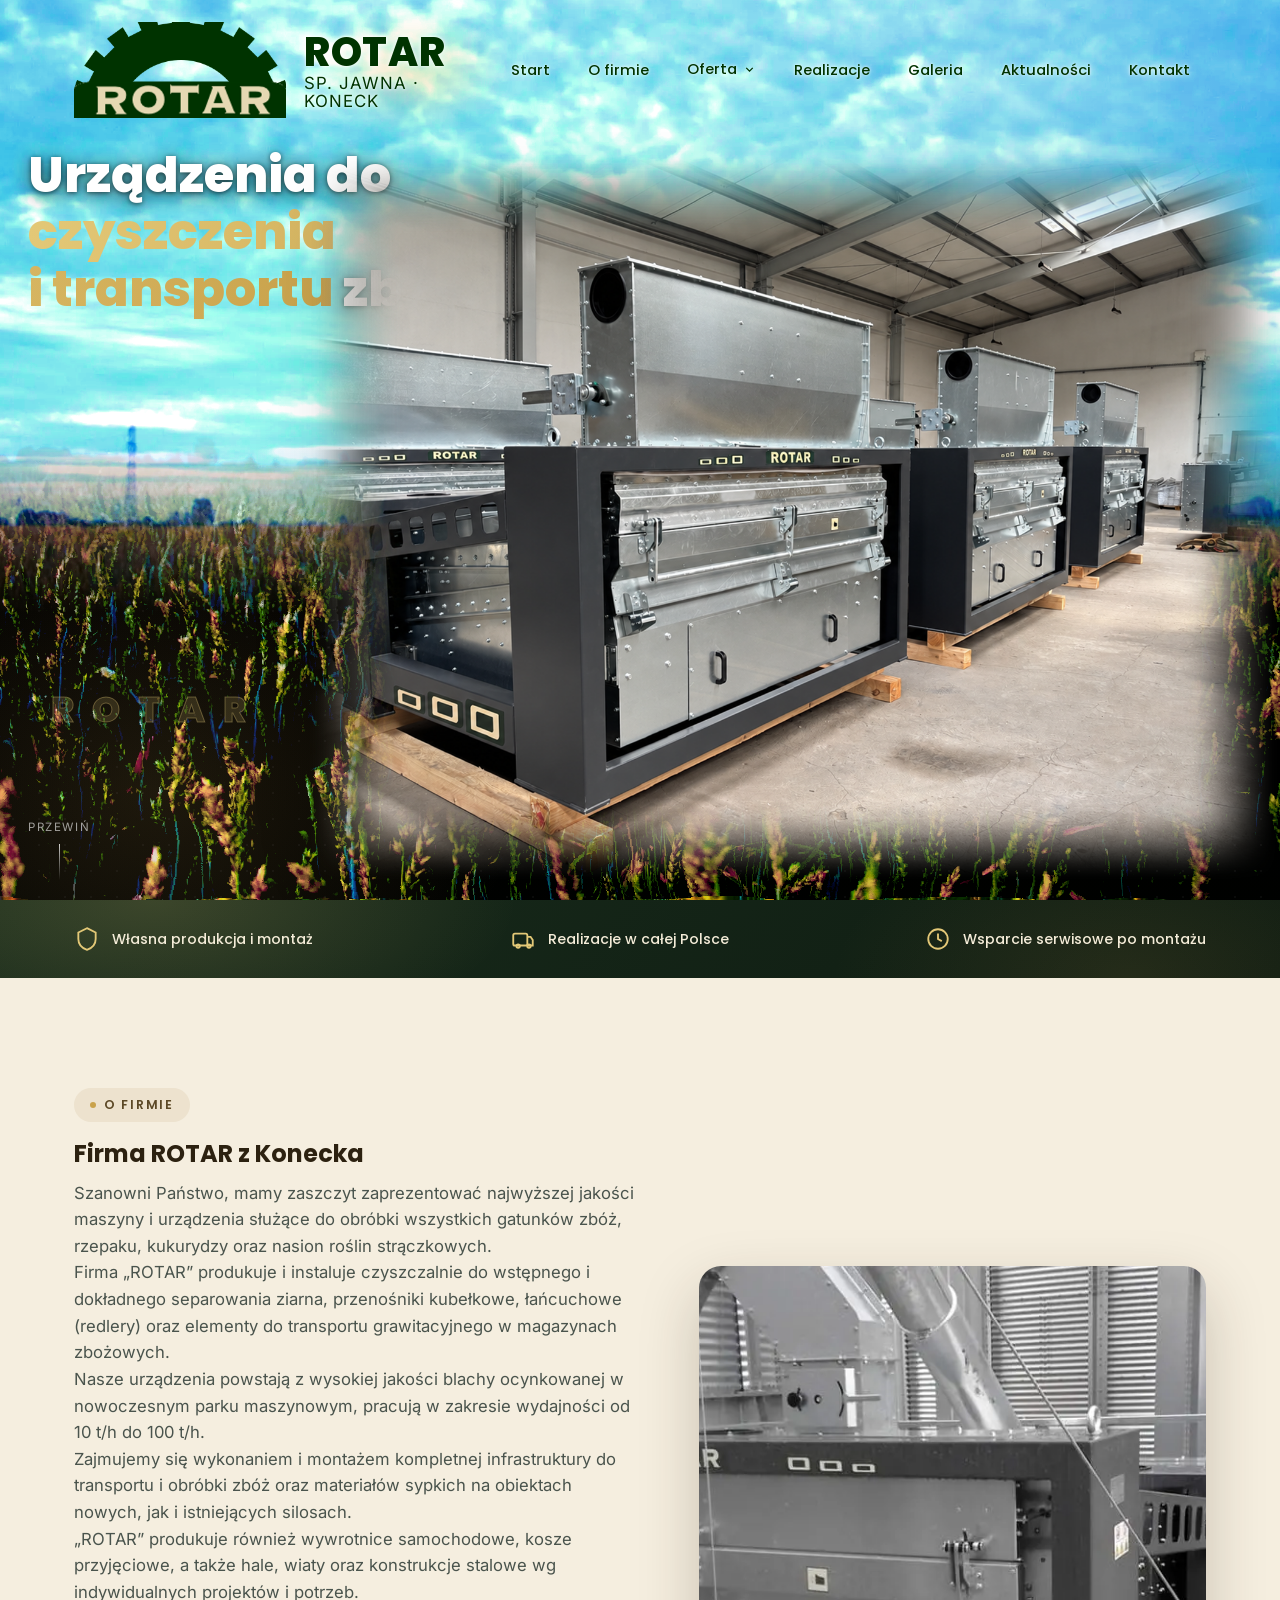
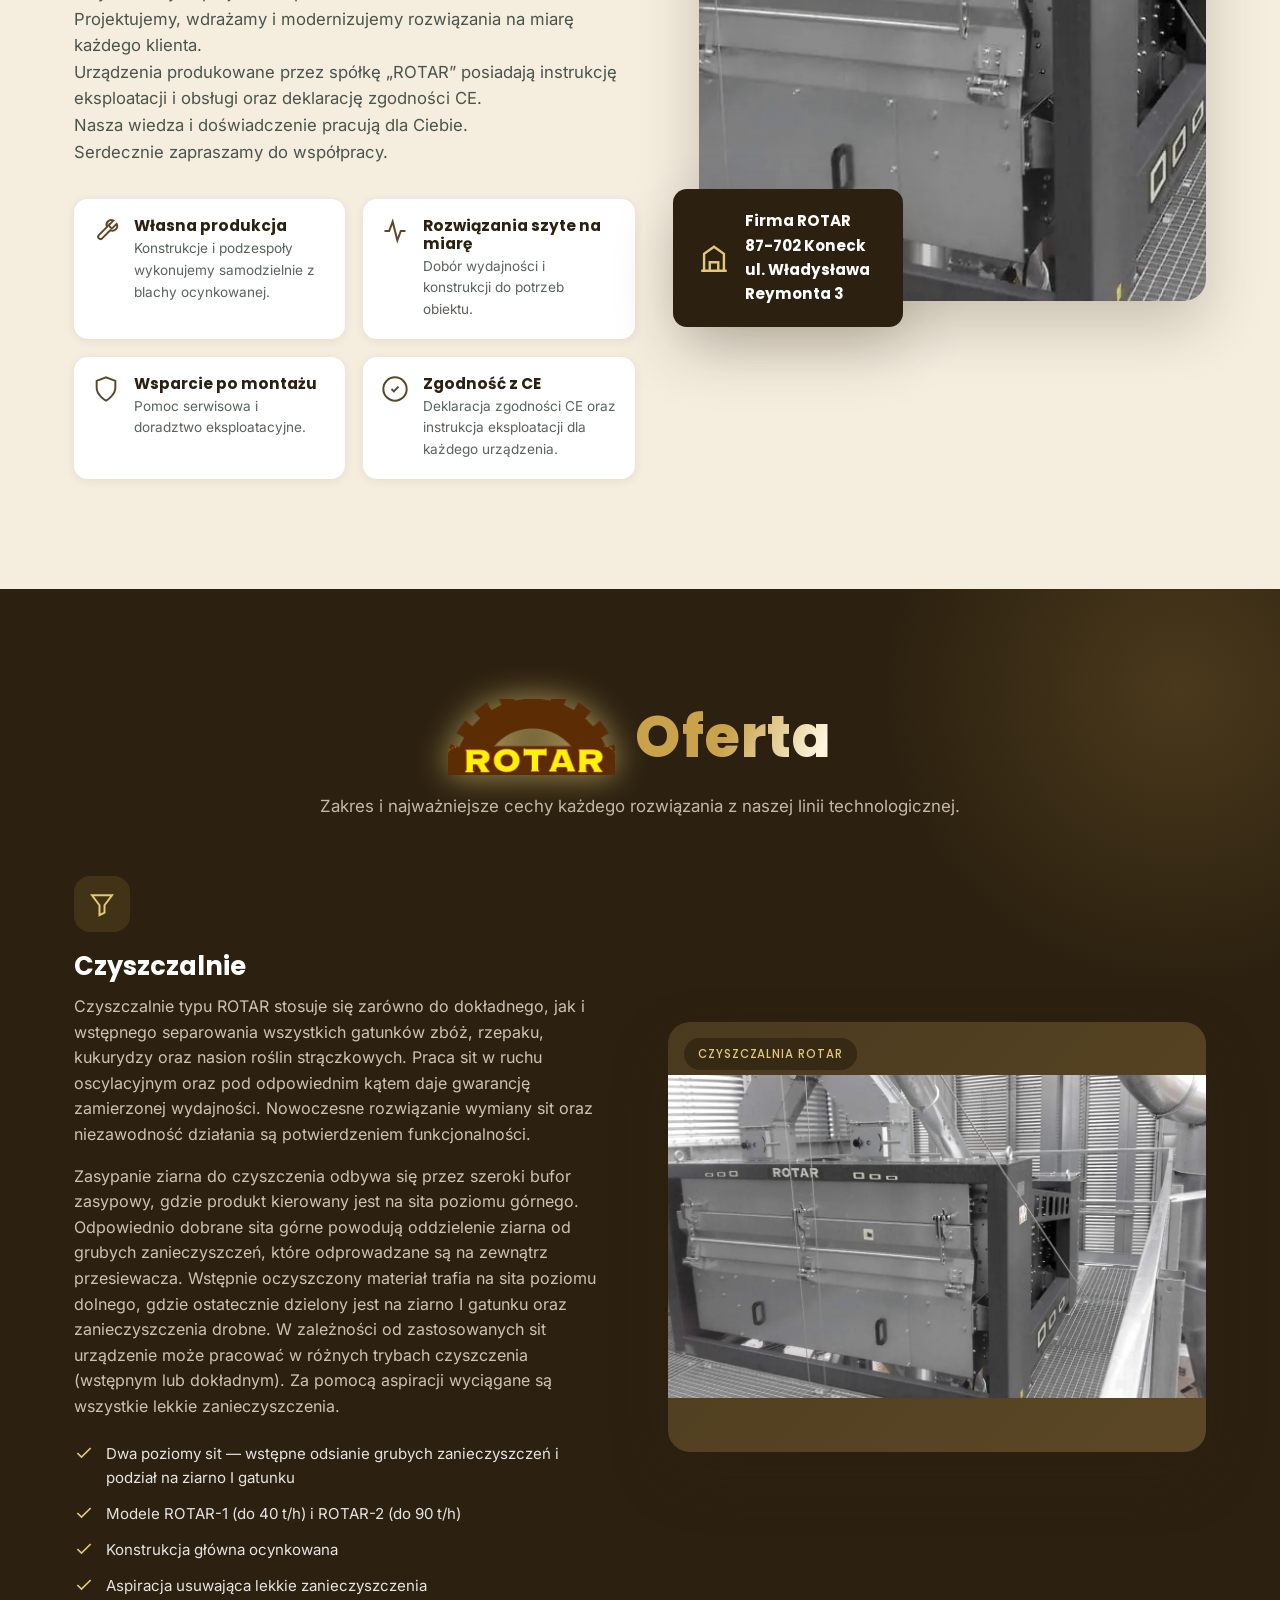
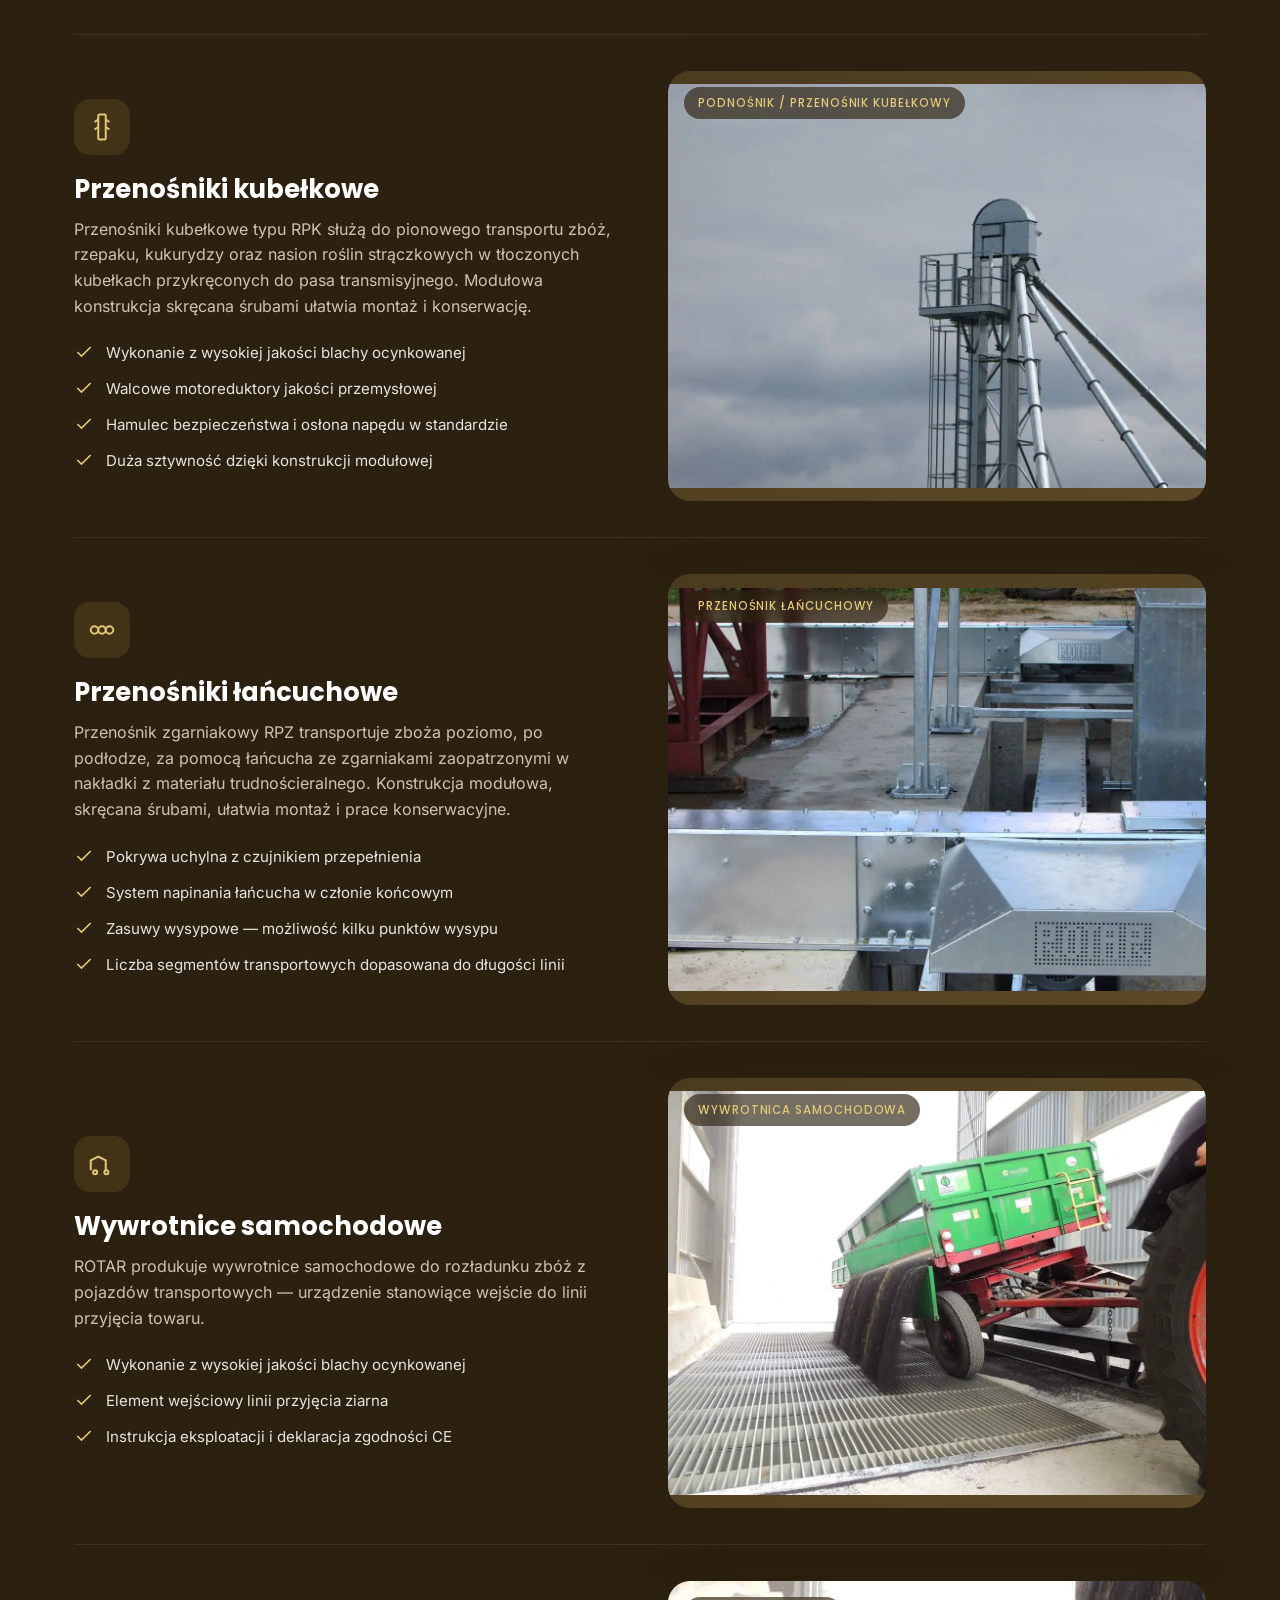
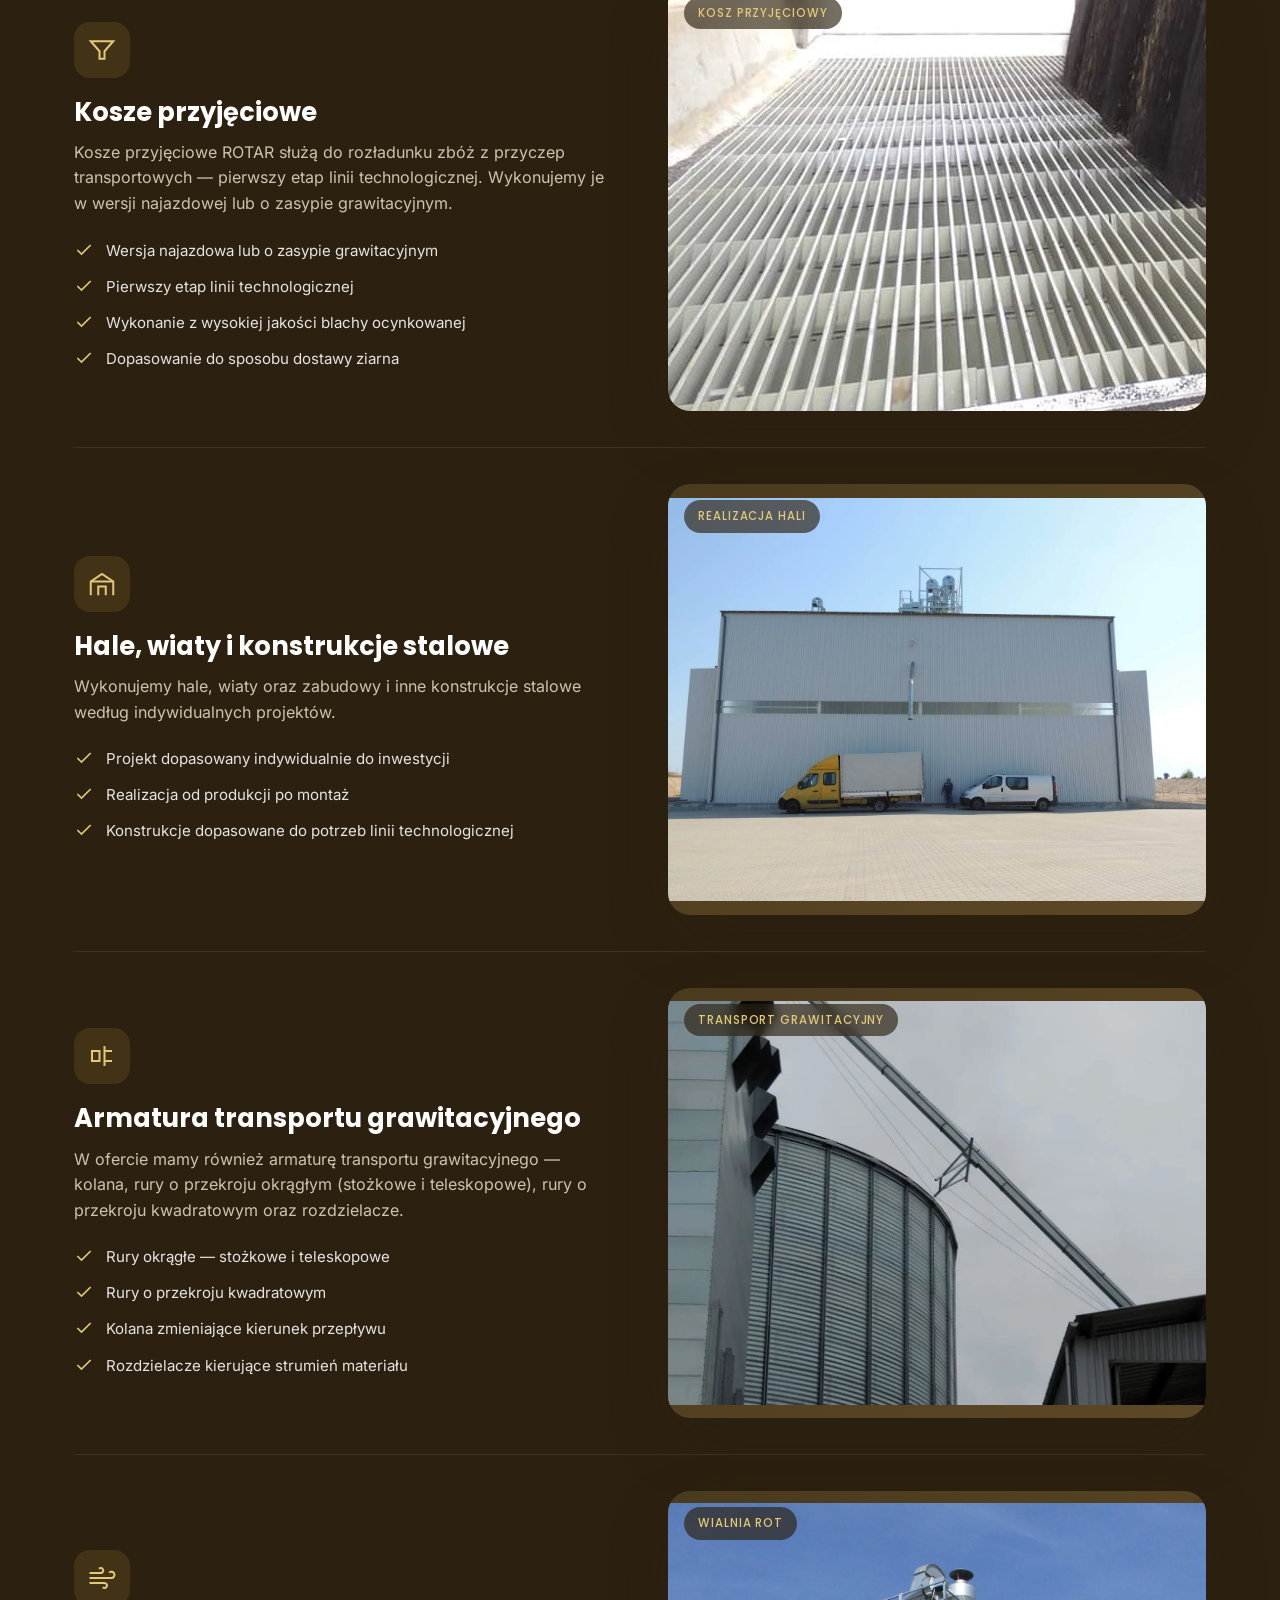
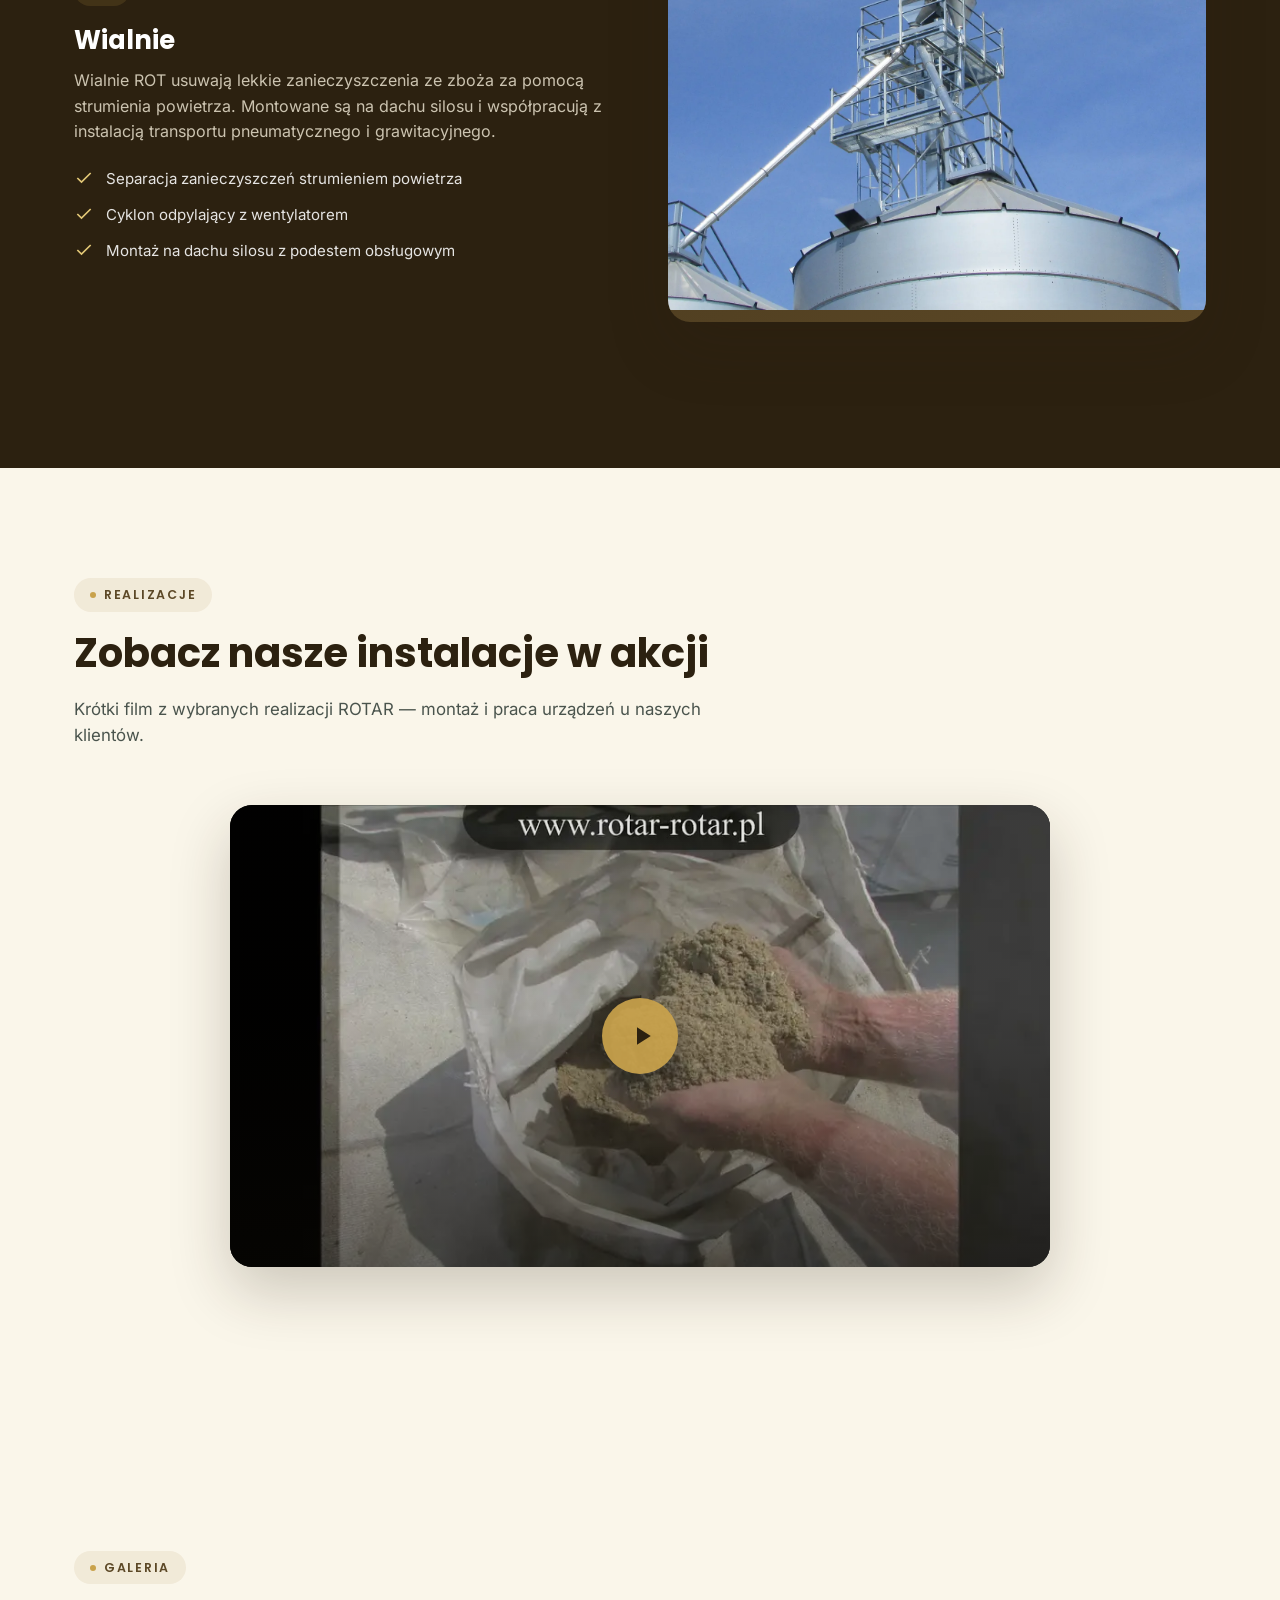
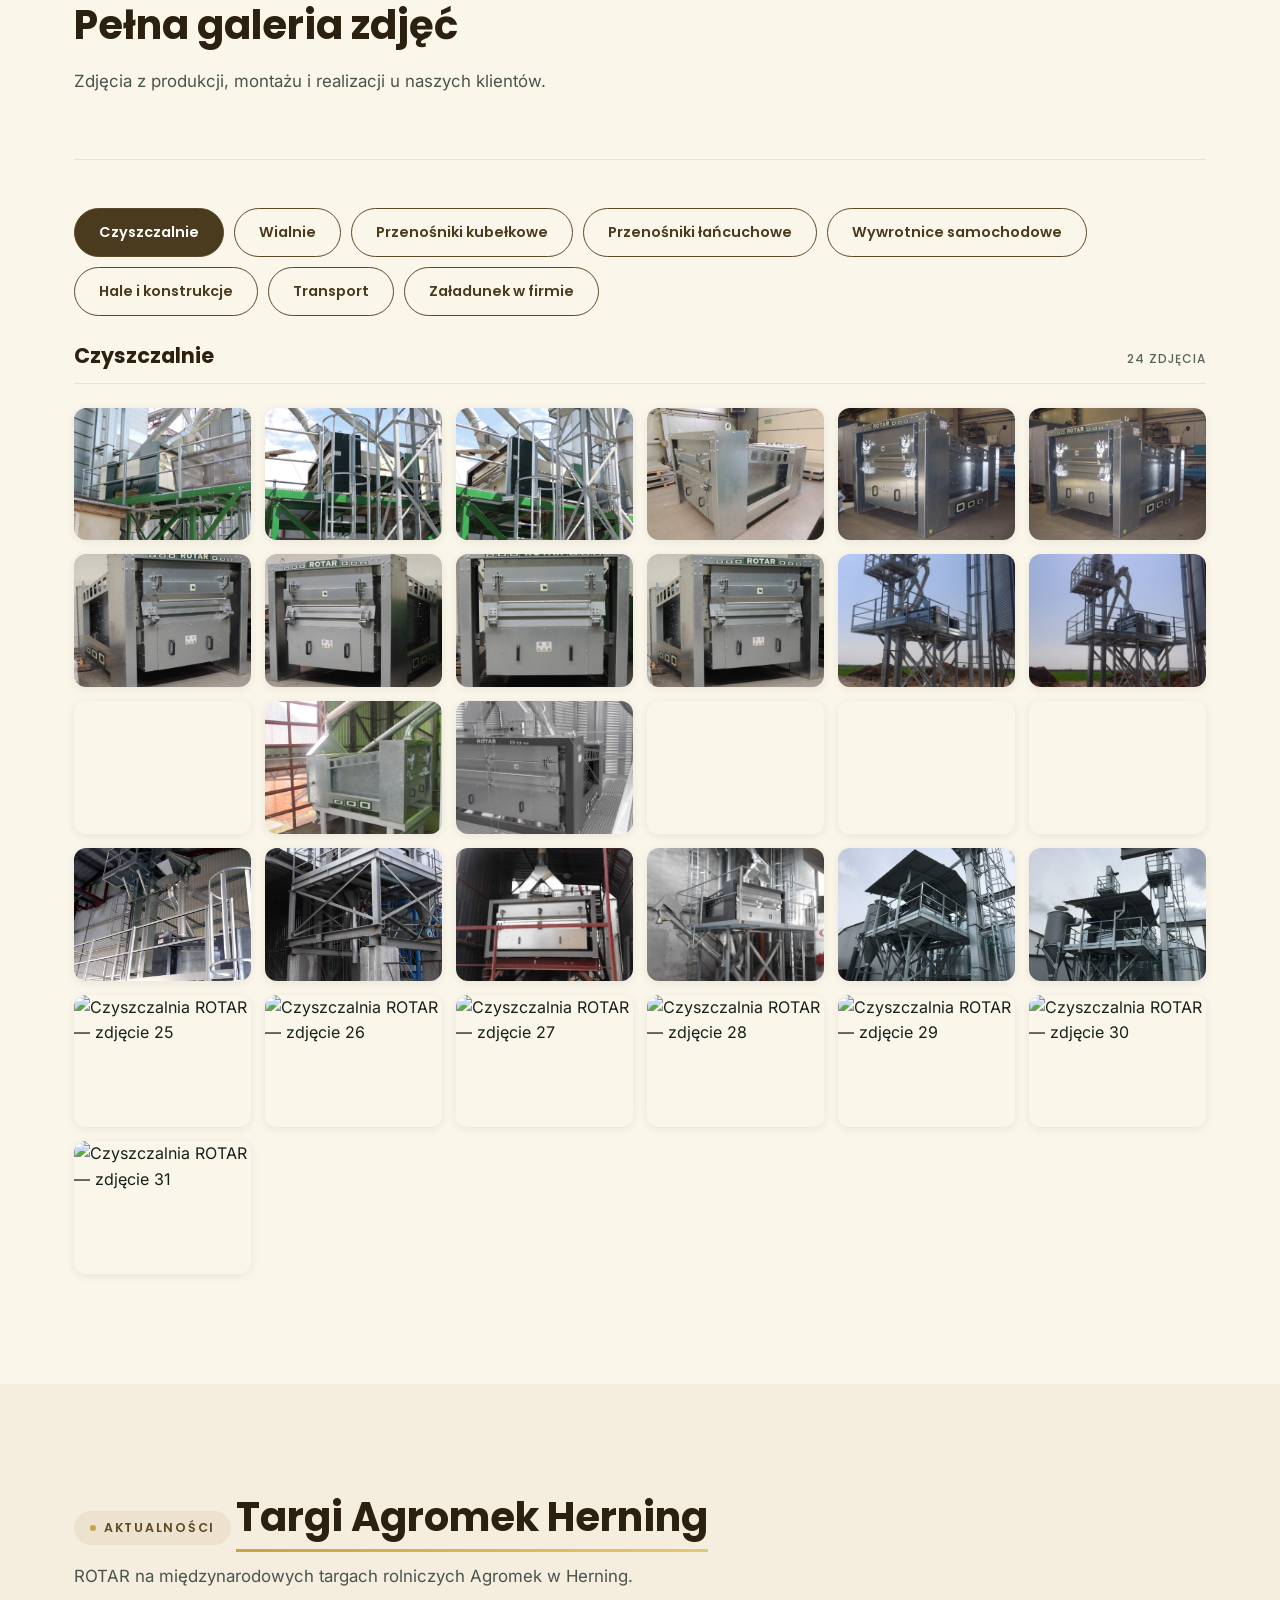
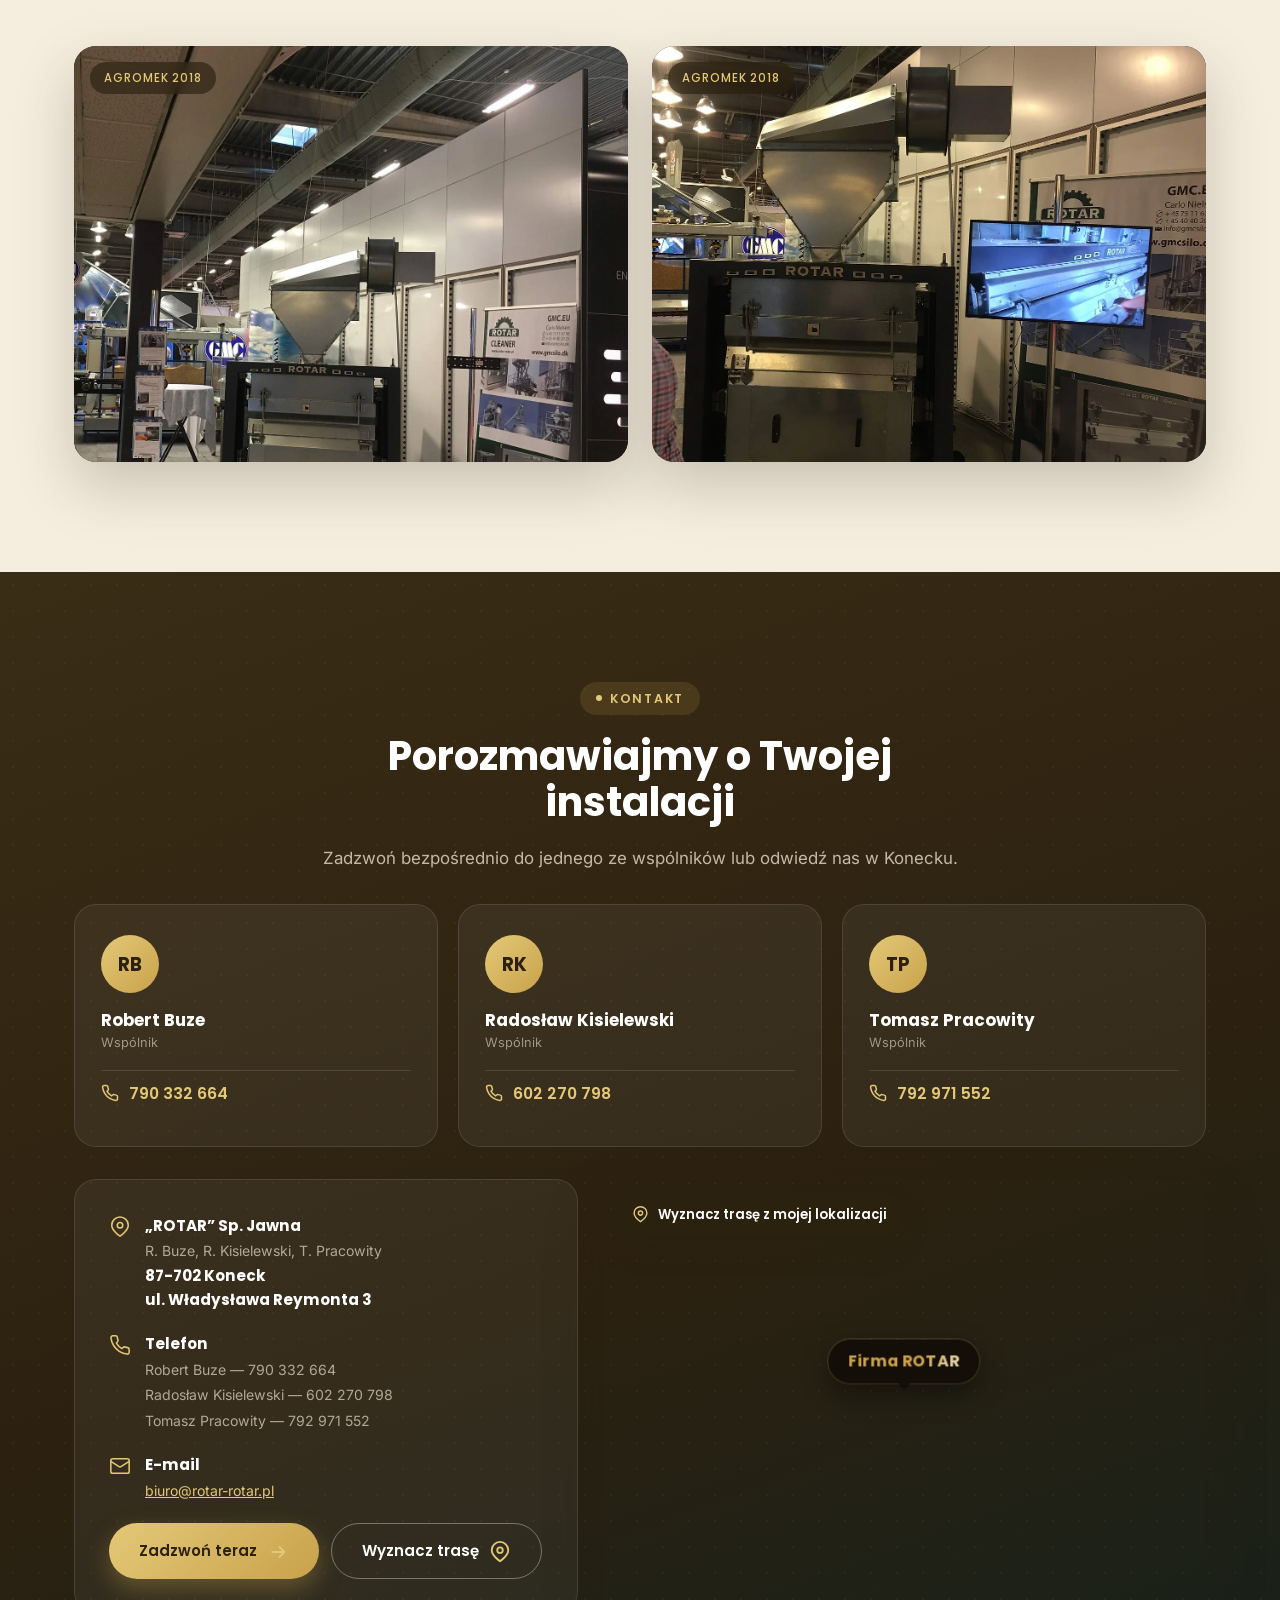
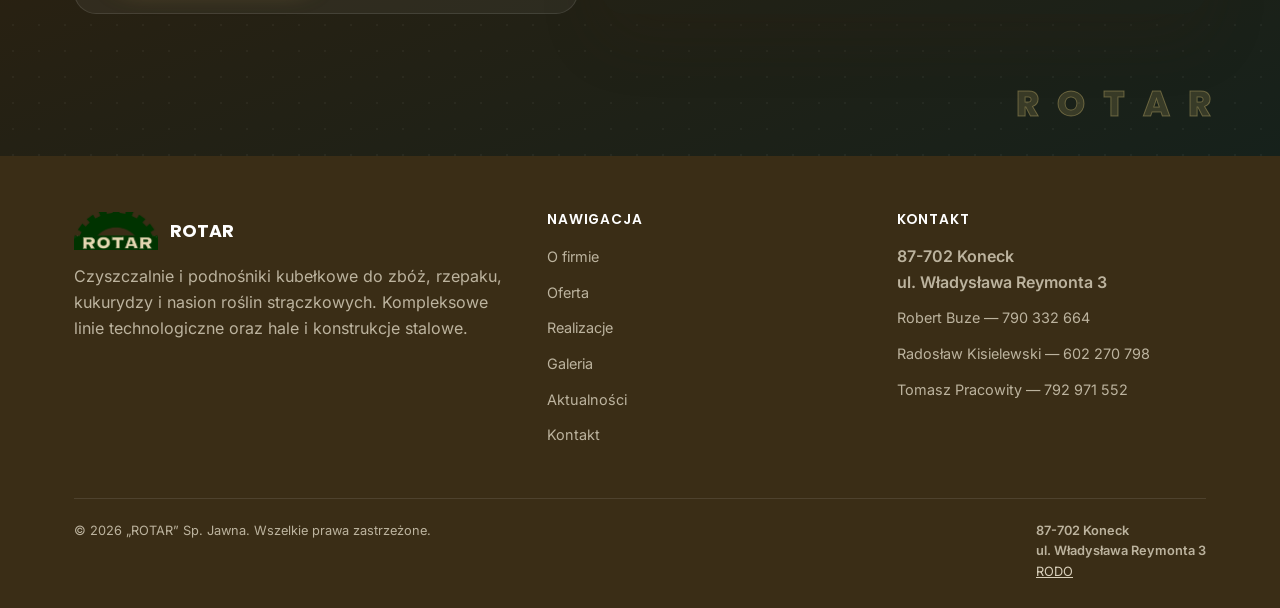
==== commit 2194c131: "Napraw menu mobilne (skakanie/przycinanie), szuflade na pelna szerokosc i fallback tla hero - .main-" ====
--- a/index.html
+++ b/index.html
@@ -39,7 +39,7 @@
 <link rel="preload" href="img/wheat-field.webp" as="image" fetchpriority="high" type="image/webp" media="(min-width:769px)">
 <link rel="preload" href="fonts/poppins-800-latin.woff2" as="font" type="font/woff2" crossorigin>
 <link rel="preload" href="fonts/inter-400-latin.woff2" as="font" type="font/woff2" crossorigin>
-<style>@font-face{font-family:Inter;font-style:normal;font-weight:400;font-display:swap;src:url('fonts/inter-400-latin-ext.woff2') format('woff2');unicode-range:U+0100-02BA,U+02BD-02C5,U+02C7-02CC,U+02CE-02D7,U+02DD-02FF,U+0304,U+0308,U+0329,U+1D00-1DBF,U+1E00-1E9F,U+1EF2-1EFF,U+2020,U+20A0-20AB,U+20AD-20C0,U+2113,U+2C60-2C7F,U+A720-A7FF}@font-face{font-family:Inter;font-style:normal;font-weight:400;font-display:swap;src:url('fonts/inter-400-latin.woff2') format('woff2');unicode-range:U+0000-00FF,U+0131,U+0152-0153,U+02BB-02BC,U+02C6,U+02DA,U+02DC,U+0304,U+0308,U+0329,U+2000-206F,U+20AC,U+2122,U+2191,U+2193,U+2212,U+2215,U+FEFF,U+FFFD}@font-face{font-family:Inter;font-style:normal;font-weight:500;font-display:swap;src:url('fonts/inter-400-latin-ext.woff2') format('woff2');unicode-range:U+0100-02BA,U+02BD-02C5,U+02C7-02CC,U+02CE-02D7,U+02DD-02FF,U+0304,U+0308,U+0329,U+1D00-1DBF,U+1E00-1E9F,U+1EF2-1EFF,U+2020,U+20A0-20AB,U+20AD-20C0,U+2113,U+2C60-2C7F,U+A720-A7FF}@font-face{font-family:Inter;font-style:normal;font-weight:500;font-display:swap;src:url('fonts/inter-400-latin.woff2') format('woff2');unicode-range:U+0000-00FF,U+0131,U+0152-0153,U+02BB-02BC,U+02C6,U+02DA,U+02DC,U+0304,U+0308,U+0329,U+2000-206F,U+20AC,U+2122,U+2191,U+2193,U+2212,U+2215,U+FEFF,U+FFFD}@font-face{font-family:Inter;font-style:normal;font-weight:600;font-display:swap;src:url('fonts/inter-400-latin-ext.woff2') format('woff2');unicode-range:U+0100-02BA,U+02BD-02C5,U+02C7-02CC,U+02CE-02D7,U+02DD-02FF,U+0304,U+0308,U+0329,U+1D00-1DBF,U+1E00-1E9F,U+1EF2-1EFF,U+2020,U+20A0-20AB,U+20AD-20C0,U+2113,U+2C60-2C7F,U+A720-A7FF}@font-face{font-family:Inter;font-style:normal;font-weight:600;font-display:swap;src:url('fonts/inter-400-latin.woff2') format('woff2');unicode-range:U+0000-00FF,U+0131,U+0152-0153,U+02BB-02BC,U+02C6,U+02DA,U+02DC,U+0304,U+0308,U+0329,U+2000-206F,U+20AC,U+2122,U+2191,U+2193,U+2212,U+2215,U+FEFF,U+FFFD}@font-face{font-family:Poppins;font-style:normal;font-weight:500;font-display:swap;src:url('fonts/poppins-500-latin-ext.woff2') format('woff2');unicode-range:U+0100-02BA,U+02BD-02C5,U+02C7-02CC,U+02CE-02D7,U+02DD-02FF,U+0304,U+0308,U+0329,U+1D00-1DBF,U+1E00-1E9F,U+1EF2-1EFF,U+2020,U+20A0-20AB,U+20AD-20C0,U+2113,U+2C60-2C7F,U+A720-A7FF}@font-face{font-family:Poppins;font-style:normal;font-weight:500;font-display:swap;src:url('fonts/poppins-500-latin.woff2') format('woff2');unicode-range:U+0000-00FF,U+0131,U+0152-0153,U+02BB-02BC,U+02C6,U+02DA,U+02DC,U+0304,U+0308,U+0329,U+2000-206F,U+20AC,U+2122,U+2191,U+2193,U+2212,U+2215,U+FEFF,U+FFFD}@font-face{font-family:Poppins;font-style:normal;font-weight:600;font-display:swap;src:url('fonts/poppins-600-latin-ext.woff2') format('woff2');unicode-range:U+0100-02BA,U+02BD-02C5,U+02C7-02CC,U+02CE-02D7,U+02DD-02FF,U+0304,U+0308,U+0329,U+1D00-1DBF,U+1E00-1E9F,U+1EF2-1EFF,U+2020,U+20A0-20AB,U+20AD-20C0,U+2113,U+2C60-2C7F,U+A720-A7FF}@font-face{font-family:Poppins;font-style:normal;font-weight:600;font-display:swap;src:url('fonts/poppins-600-latin.woff2') format('woff2');unicode-range:U+0000-00FF,U+0131,U+0152-0153,U+02BB-02BC,U+02C6,U+02DA,U+02DC,U+0304,U+0308,U+0329,U+2000-206F,U+20AC,U+2122,U+2191,U+2193,U+2212,U+2215,U+FEFF,U+FFFD}@font-face{font-family:Poppins;font-style:normal;font-weight:700;font-display:swap;src:url('fonts/poppins-700-latin-ext.woff2') format('woff2');unicode-range:U+0100-02BA,U+02BD-02C5,U+02C7-02CC,U+02CE-02D7,U+02DD-02FF,U+0304,U+0308,U+0329,U+1D00-1DBF,U+1E00-1E9F,U+1EF2-1EFF,U+2020,U+20A0-20AB,U+20AD-20C0,U+2113,U+2C60-2C7F,U+A720-A7FF}@font-face{font-family:Poppins;font-style:normal;font-weight:700;font-display:swap;src:url('fonts/poppins-700-latin.woff2') format('woff2');unicode-range:U+0000-00FF,U+0131,U+0152-0153,U+02BB-02BC,U+02C6,U+02DA,U+02DC,U+0304,U+0308,U+0329,U+2000-206F,U+20AC,U+2122,U+2191,U+2193,U+2212,U+2215,U+FEFF,U+FFFD}@font-face{font-family:Poppins;font-style:normal;font-weight:800;font-display:swap;src:url('fonts/poppins-800-latin-ext.woff2') format('woff2');unicode-range:U+0100-02BA,U+02BD-02C5,U+02C7-02CC,U+02CE-02D7,U+02DD-02FF,U+0304,U+0308,U+0329,U+1D00-1DBF,U+1E00-1E9F,U+1EF2-1EFF,U+2020,U+20A0-20AB,U+20AD-20C0,U+2113,U+2C60-2C7F,U+A720-A7FF}@font-face{font-family:Poppins;font-style:normal;font-weight:800;font-display:swap;src:url('fonts/poppins-800-latin.woff2') format('woff2');unicode-range:U+0000-00FF,U+0131,U+0152-0153,U+02BB-02BC,U+02C6,U+02DA,U+02DC,U+0304,U+0308,U+0329,U+2000-206F,U+20AC,U+2122,U+2191,U+2193,U+2212,U+2215,U+FEFF,U+FFFD}:root{--green-950:#2c2110;--green-900:#3a2d16;--green-800:#4a3a1e;--green-700:#5c4826;--green-600:#7d6337;--green-accent:#a4813f;--gold:#c9a24b;--gold-light:#e3c877;--logo-green:#003300;--cream:#f4ecd8;--cream-soft:#faf6ea;--ink:#16211b;--gray-700:#4a544d;--gray-500:#59645c;--gray-200:#e3e6e1;--bg:#f5eedf;--white:#ffffff;--radius:14px;--radius-lg:22px;--shadow-sm:0 2px 10px rgba(44,33,16,.08);--shadow-md:0 12px 32px rgba(44,33,16,.14);--shadow-lg:0 24px 60px rgba(44,33,16,.22);--ease:cubic-bezier(.22,1,.36,1)}.page-loader{position:fixed;inset:0;z-index:9999;display:flex;align-items:center;justify-content:center;background:#152417;transition:opacity .5s var(--ease),visibility .5s var(--ease);animation:0s linear 4.5s forwards loaderFailsafe}.page-loader.loaded{opacity:0;visibility:hidden;pointer-events:none}@keyframes loaderFailsafe{to{opacity:0;visibility:hidden;pointer-events:none}}.page-loader-inner{position:relative;display:flex;align-items:center;justify-content:center}.page-loader-inner .rotar-logo{position:relative;z-index:1;width:150px;height:auto;animation:1.6s ease-in-out infinite loaderPulse}.page-loader-ring{position:absolute;width:200px;height:200px;border-radius:50%;border:3px solid rgba(227,200,119,.18);border-top-color:var(--gold-light);animation:1.1s linear infinite loaderSpin}@keyframes loaderPulse{0%,100%{transform:scale(1);opacity:.92}50%{transform:scale(1.08);opacity:1}}@keyframes loaderSpin{to{transform:rotate(360deg)}}*,::after,::before{box-sizing:border-box}html{scroll-behavior:smooth;-webkit-tap-highlight-color:transparent}body{margin:0;font-family:Inter,system-ui,-apple-system,Segoe UI,Roboto,sans-serif;color:var(--ink);background:var(--bg);line-height:1.6;overflow-x:hidden}h1,h2,h3,h4{font-family:Poppins,system-ui,sans-serif;line-height:1.15;margin:0 0 .5em;color:var(--green-950)}p{margin:0 0 1em}a{color:inherit;text-decoration:none}img{max-width:100%;display:block}ul{margin:0;padding:0;list-style:none}button{font:inherit;cursor:pointer;border:none;background:0 0;color:inherit}:focus-visible{outline:2px solid var(--gold);outline-offset:3px;border-radius:4px}.skip-link{position:absolute;top:-48px;left:8px;z-index:3000;background:var(--green-950);color:#fff;padding:12px 20px;border-radius:8px;font-family:Poppins,sans-serif;font-weight:600;font-size:.9rem;transition:top .25s var(--ease)}.skip-link:focus{top:8px}.container{width:100%;max-width:1180px;margin:0 auto;padding:0 24px}section{position:relative}section[id]{scroll-margin-top:88px}.section-pad{padding:110px 0}@media(max-width:768px){.section-pad{padding:72px 0}}.eyebrow{display:inline-flex;align-items:center;gap:8px;font-family:Poppins,sans-serif;font-weight:600;font-size:.78rem;letter-spacing:.14em;text-transform:uppercase;color:var(--green-700);background:rgba(164,129,63,.1);padding:7px 16px;border-radius:999px;margin-bottom:18px}.eyebrow::before{content:"";width:6px;height:6px;border-radius:50%;background:var(--gold)}.section-head{max-width:680px;margin:0 0 56px}.section-head.center{margin-left:auto;margin-right:auto;text-align:center}.section-head h2{font-size:clamp(1.7rem,3.4vw,2.5rem)}.section-head p{color:var(--gray-700);font-size:1.05rem}.btn{display:inline-flex;align-items:center;gap:10px;padding:15px 30px;border-radius:999px;font-family:Poppins,sans-serif;font-weight:600;font-size:.94rem;transition:transform .35s var(--ease),box-shadow .35s var(--ease),background .3s,color .3s;white-space:nowrap}.btn-primary{background:linear-gradient(135deg,var(--gold-light),var(--gold));color:var(--green-950);box-shadow:0 10px 24px rgba(201,162,75,.35)}.btn-primary:hover{transform:translateY(-3px);box-shadow:0 16px 32px rgba(201,162,75,.45)}.btn-ghost{background:rgba(255,255,255,.08);border:1.5px solid rgba(255,255,255,.5);color:#fff;backdrop-filter:blur(6px)}.btn-ghost:hover{background:rgba(255,255,255,.18);transform:translateY(-3px)}.btn-outline{border:1.5px solid var(--green-700);color:var(--green-800)}.btn-outline:hover{background:var(--green-800);color:#fff;transform:translateY(-3px)}.btn svg{width:18px;height:18px;flex:none}@media(max-width:480px){.btn{white-space:normal;text-align:center}}.reveal{opacity:0;transform:translateY(38px);filter:blur(7px);transition:opacity .95s var(--ease),transform .95s var(--ease),filter .95s var(--ease);will-change:opacity,transform,filter}.reveal.in{opacity:1;transform:translateY(0);filter:blur(0);will-change:auto}.reveal-scale{opacity:0;transform:scale(.9);filter:blur(7px);transition:opacity .9s var(--ease),transform .9s var(--ease),filter .9s var(--ease);will-change:opacity,transform,filter}.reveal-scale.in{opacity:1;transform:scale(1);filter:blur(0);will-change:auto}.reveal-left{opacity:0;transform:translateX(-52px);filter:blur(6px);transition:opacity .9s var(--ease),transform .9s var(--ease),filter .9s var(--ease);will-change:opacity,transform,filter}.reveal-left.in{opacity:1;transform:translateX(0);filter:blur(0);will-change:auto}.reveal-right{opacity:0;transform:translateX(52px);filter:blur(6px);transition:opacity .9s var(--ease),transform .9s var(--ease),filter .9s var(--ease);will-change:opacity,transform,filter}.reveal-right.in{opacity:1;transform:translateX(0);filter:blur(0);will-change:auto}@media(prefers-reduced-motion:reduce){.page-loader-inner .rotar-logo,.page-loader-ring{animation:none}.reveal,.reveal-left,.reveal-right,.reveal-scale{opacity:1;transform:none;filter:none;transition:none}}.stagger>*{transition-delay:calc(var(--i,0) * 110ms)}.rotar-logo{position:relative;display:inline-block;flex:none;aspect-ratio:225/102;height:96px;width:auto;transition:height .35s var(--ease)}.rotar-logo-mask{position:absolute;inset:0;overflow:hidden}.rotar-logo-gear{position:absolute;left:50.6667%;top:105.8824%;width:109.6297%;height:241.8299%;max-width:none;max-height:none;transform:translate(-50%,-50%);animation:9s linear infinite rotar-spin}@keyframes rotar-spin{from{transform:translate(-50%,-50%) rotate(0)}to{transform:translate(-50%,-50%) rotate(360deg)}}@media(prefers-reduced-motion:reduce){.rotar-logo-gear{animation:none}}.rotar-logo-ribbon{position:absolute;inset:0;width:100%;height:100%;display:block}#site-header{position:fixed;top:0;left:0;right:0;z-index:1000;padding:22px 0;padding-top:calc(22px + env(safe-area-inset-top));transition:padding .35s var(--ease),background .35s var(--ease),box-shadow .35s var(--ease)}#site-header .container{display:flex;align-items:center;justify-content:space-between}#site-header.scrolled{padding:12px 0;padding-top:calc(12px + env(safe-area-inset-top));background:rgba(251,250,246,.88);backdrop-filter:blur(14px);box-shadow:0 6px 24px rgba(44,33,16,.08)}.brand{display:flex;align-items:center;gap:18px}.brand .rotar-logo{height:96px;position:relative;z-index:1}#site-header.scrolled .brand .rotar-logo{height:72px}.brand-text{position:relative;display:flex;flex-direction:column;line-height:1.1}.brand-text::before{content:"";position:absolute;top:50%;left:-24px;transform:translateY(-50%) scale(1);width:260px;height:150px;border-radius:50%;background:radial-gradient(closest-side,rgba(227,200,119,.45),transparent 72%);filter:blur(14px);z-index:-1;pointer-events:none;animation:4s ease-in-out infinite brandGlow}.brand-text strong{font-family:Poppins,sans-serif;font-weight:800;letter-spacing:.02em;font-size:2.5rem;color:var(--logo-green);transition:color .35s}.brand-text span{font-size:1.05rem;letter-spacing:.06em;color:var(--logo-green);transition:color .35s;text-transform:uppercase}@keyframes brandGlow{0%,100%{opacity:.55;transform:translateY(-50%) scale(1)}50%{opacity:1;transform:translateY(-50%) scale(1.12)}}#site-header.scrolled .brand-text strong{color:var(--logo-green)}#site-header.scrolled .brand-text span{color:var(--logo-green)}.main-nav ul{display:flex;gap:6px;align-items:center}.main-nav ul>li{flex:none}.main-nav a{font-family:Poppins,sans-serif;font-weight:500;font-size:.92rem;color:var(--logo-green);padding:10px 16px;border-radius:999px;white-space:nowrap;transition:background .3s,color .3s;position:relative}#site-header:not(.scrolled) .main-nav a,#site-header:not(.scrolled) .nav-dropdown-toggle,#site-header:not(.scrolled) .brand-text strong,#site-header:not(.scrolled) .brand-text span{text-shadow:0 0 8px rgba(255,255,255,.85),0 0 3px rgba(255,255,255,.9)}#site-header.scrolled .main-nav a{color:var(--logo-green)}.main-nav a:hover{background:rgba(255,255,255,.14)}#site-header.scrolled .main-nav a:hover{background:rgba(74,58,30,.1);color:var(--green-800)}.main-nav a.call{background:var(--gold);color:var(--green-950)}.main-nav a.call:hover{background:var(--gold-light)}.nav-dropdown{position:relative}.nav-dropdown-toggle{display:inline-flex;align-items:center;gap:6px;white-space:nowrap;font-family:Poppins,sans-serif;font-weight:500;font-size:.92rem;color:var(--logo-green);padding:10px 16px;border-radius:999px;transition:background .3s,color .3s}#site-header.scrolled .nav-dropdown-toggle{color:var(--logo-green)}.nav-dropdown-toggle:hover{background:rgba(255,255,255,.14)}#site-header.scrolled .nav-dropdown-toggle:hover{background:rgba(74,58,30,.1);color:var(--green-800)}.nav-dropdown-chevron{width:13px;height:13px;flex:none;transition:transform .3s var(--ease)}.nav-dropdown.open .nav-dropdown-chevron,.nav-dropdown:hover .nav-dropdown-chevron{transform:rotate(180deg)}.nav-dropdown-menu{position:absolute;top:calc(100% + 14px);left:50%;transform:translateX(-50%) translateY(6px);min-width:290px;background:var(--white);border-radius:var(--radius-lg);box-shadow:var(--shadow-lg);padding:10px;display:grid;grid-template-columns:1fr;gap:2px;opacity:0;visibility:hidden;pointer-events:none;transition:opacity .25s var(--ease),transform .25s var(--ease),visibility .25s;z-index:1200}.nav-dropdown-menu::before{content:"";position:absolute;top:-6px;left:50%;width:12px;height:12px;border-radius:3px;background:var(--white);transform:translateX(-50%) rotate(45deg)}.nav-dropdown-menu::after{content:"";position:absolute;top:-14px;left:0;right:0;height:14px}.nav-dropdown.open .nav-dropdown-menu,.nav-dropdown:hover .nav-dropdown-menu{opacity:1;visibility:visible;pointer-events:auto;transform:translateX(-50%) translateY(0)}.nav-dropdown-menu a{display:flex;align-items:center;gap:12px;padding:11px 13px;border-radius:10px;font-family:Poppins,sans-serif;font-weight:500;font-size:.88rem;color:var(--ink);transition:background .2s}.nav-dropdown-menu a:hover{background:var(--bg)}.nav-dropdown-menu a svg{width:20px;height:20px;flex:none;color:var(--green-700)}@media(max-width:1240px){.nav-dropdown-toggle{width:100%;justify-content:space-between;color:#fff!important;padding:14px 10px;font-size:1.1rem}.nav-dropdown-menu{position:static;transform:none;min-width:0;width:100%;background:rgba(255,255,255,.04);box-shadow:none;max-height:0;overflow:hidden;padding:0 4px;opacity:1;visibility:visible;pointer-events:auto;transition:max-height .4s var(--ease),padding .4s var(--ease);display:grid;gap:4px}.nav-dropdown-menu::before{display:none}.nav-dropdown.open .nav-dropdown-menu{max-height:640px;padding:6px 4px 10px}.nav-dropdown-menu a{color:#fff!important;font-size:.98rem;padding-top:13px;padding-bottom:13px}.nav-dropdown-menu a:hover{background:rgba(255,255,255,.08)}.nav-dropdown-menu a svg{color:var(--gold-light)}}.nav-toggle{display:none;flex-direction:column;gap:5px;width:44px;height:44px;align-items:center;justify-content:center;border-radius:10px}.nav-toggle span{width:22px;height:2px;background:#fff;transition:all .3s var(--ease)}#site-header.scrolled .nav-toggle span{background:var(--ink)}.nav-toggle.active span:first-child{transform:translateY(7px) rotate(45deg)}.nav-toggle.active span:nth-child(2){opacity:0}.nav-toggle.active span:nth-child(3){transform:translateY(-7px) rotate(-45deg)}@media(max-width:1240px){#site-header .container{gap:12px}.main-nav{position:fixed;top:0;right:0;bottom:0;width:min(340px,84vw);background:var(--green-950);display:flex;align-items:center;overflow-y:auto;box-shadow:-16px 0 44px rgba(0,0,0,.28);transform:translateX(100%);transition:transform .45s var(--ease);padding:40px 28px;padding-top:calc(40px + env(safe-area-inset-top));padding-bottom:calc(40px + env(safe-area-inset-bottom));padding-right:calc(28px + env(safe-area-inset-right))}.main-nav.open{transform:translateX(0)}.main-nav ul{flex-direction:column;align-items:stretch;width:100%;gap:4px}.main-nav ul>li{width:100%;flex:none}.main-nav a{color:#fff!important;width:100%;padding:14px 10px;font-size:1.1rem}.nav-toggle{display:flex;flex:none}}@media(max-width:640px){.brand .rotar-logo{height:60px}#site-header.scrolled .brand .rotar-logo{height:48px}.brand-text strong{font-size:1.6rem}.brand-text span{font-size:.76rem}.brand-text::before{width:190px;height:110px;animation:none;opacity:.75}}@media(max-width:380px){.brand-text span{display:none}}.hero{min-height:100vh;min-height:100dvh;display:flex;align-items:center;position:relative;padding:150px 0 90px;overflow:hidden;background:#152417}.hero-bg{position:absolute;inset:0;background-image:image-set(url('img/wheat-field.webp') type('image/webp'), url('img/wheat-field.jpg') type('image/jpeg'));background-size:cover;background-position:center;filter:saturate(1.1) brightness(.5);transform:scale(1.06)}@media(max-width:768px){.hero-bg{background-image:image-set(url('img/wheat-field-mobile.webp') type('image/webp'), url('img/wheat-field-mobile.jpg') type('image/jpeg'))}}.hero-bg-wheat{background-position:center 62%;filter:saturate(2.5) brightness(1.36) contrast(1.12) sepia(.02) hue-rotate(-12deg);transform:scale(1.14)}.hero-bg-wind{background-position:center 62%;filter:url(#wheat-wave) saturate(2.5) brightness(1.36) contrast(1.12) sepia(.02) hue-rotate(-12deg);transform:scale(1.14);transform-origin:bottom center;-webkit-mask-image:linear-gradient(to bottom,transparent 0%,transparent 54%,rgba(0,0,0,.45) 62%,#000 72%,#000 100%);mask-image:linear-gradient(to bottom,transparent 0%,transparent 54%,rgba(0,0,0,.45) 62%,#000 72%,#000 100%);animation:6.5s ease-in-out infinite wheatSway}@keyframes wheatSway{0%,100%{transform:scale(1.16) skewX(-.5deg)}50%{transform:scale(1.16) skewX(4.5deg)}}.hero-overlay{position:absolute;inset:0;background:linear-gradient(90deg,rgba(10,18,11,.9) 0,rgba(10,18,11,.56) 36%,rgba(10,18,11,.16) 62%,rgba(10,18,11,.04) 100%),linear-gradient(to top,rgba(8,14,9,.6) 0,rgba(8,14,9,.1) 38%,transparent 68%)}.hero-glow{position:absolute;inset:0;pointer-events:none;background:radial-gradient(620px 480px at 80% 12%,rgba(227,200,119,.24),transparent 65%),radial-gradient(520px 420px at 12% 88%,rgba(164,129,63,.18),transparent 70%);mix-blend-mode:screen;animation:10s ease-in-out infinite heroGlowPulse}@keyframes heroGlowPulse{0%,100%{opacity:.7}50%{opacity:1}}.hero-grain{position:absolute;inset:0;opacity:.5;background-image:radial-gradient(rgba(255,255,255,.08) 1px,transparent 1px);background-size:26px 26px;animation:40s linear infinite driftGrain}@keyframes driftGrain{from{background-position:0 0}to{background-position:400px 260px}}@media(max-width:768px){.hero-grain{animation:none}.hero-watermark{display:none}.hero-bg-wind{display:none}.reveal,.reveal-scale,.reveal-left,.reveal-right{filter:none!important;transition:opacity .5s var(--ease),transform .5s var(--ease)}}.hero-watermark{position:absolute;right:clamp(16px,4vw,64px);bottom:clamp(120px,18vh,180px);z-index:1;pointer-events:none;font-family:Poppins,sans-serif;font-weight:800;font-size:clamp(1.5rem,2.8vw,2.3rem);letter-spacing:.5em;color:rgba(227,200,119,.16);-webkit-text-stroke:1px rgba(227,200,119,.35);animation:4.5s ease-in-out infinite watermarkGlow;user-select:none}@keyframes watermarkGlow{0%,100%{text-shadow:0 0 6px rgba(227,200,119,.15),0 0 14px rgba(227,200,119,.08);color:rgba(227,200,119,.14)}50%{text-shadow:0 0 18px rgba(227,200,119,.65),0 0 42px rgba(227,200,119,.35),0 0 70px rgba(227,200,119,.18);color:rgba(227,200,119,.45)}}.hero .container{position:relative;z-index:2}.hero-inner{max-width:760px}.hero-inner h1{color:#fff;font-size:clamp(2.3rem,5.4vw,4rem);font-weight:800;margin-bottom:.4em}.hero-inner h1 em{font-style:normal;color:var(--gold-light);background:linear-gradient(90deg,var(--gold-light),var(--gold));-webkit-background-clip:text;background-clip:text;color:transparent}.hero-inner p.lead{color:rgba(244,236,216,.88);font-size:1.15rem;max-width:600px;margin-bottom:1.1em}.hero-cta{display:flex;gap:16px;flex-wrap:wrap;margin-bottom:70px}.hero-chips{display:flex;flex-wrap:wrap;gap:10px}.hero-chips a{font-family:Poppins,sans-serif;font-size:.82rem;font-weight:500;color:rgba(255,255,255,.85);border:1px solid rgba(255,255,255,.25);padding:9px 16px;border-radius:999px;transition:all .3s var(--ease)}.hero-chips a:hover{background:var(--gold);border-color:var(--gold);color:var(--green-950);transform:translateY(-2px)}@media(max-width:560px){.hero-cta{flex-direction:column;align-items:stretch}.hero-cta .btn{justify-content:center}}@media(max-width:480px){.hero-chips{gap:8px}.hero-chips a{padding:8px 13px;font-size:.78rem}}.scroll-cue{position:absolute;bottom:20px;left:clamp(14px,3vw,28px);display:flex;flex-direction:column;align-items:center;gap:8px;color:rgba(255,255,255,.6);font-size:.72rem;letter-spacing:.14em;text-transform:uppercase;z-index:2}.scroll-cue .line{width:1px;height:36px;background:linear-gradient(to bottom,rgba(255,255,255,.8),transparent);animation:1.8s ease-in-out infinite cueMove}@keyframes cueMove{0%{transform:scaleY(0);transform-origin:top}50%{transform:scaleY(1);transform-origin:top}51%{transform-origin:bottom}100%{transform:scaleY(0);transform-origin:bottom}}@media(max-width:768px){.hero{padding:130px 0 70px;min-height:auto}.hero-cta{margin-bottom:44px}.scroll-cue{display:none}}.trust-strip{position:relative;overflow:hidden;background:linear-gradient(135deg,#182b1b,#0f1c12);padding:26px 0}.trust-strip::before{content:"";position:absolute;inset:0;pointer-events:none;background:radial-gradient(520px 220px at 12% 0,rgba(227,200,119,.18),transparent 70%),radial-gradient(420px 220px at 88% 100%,rgba(164,129,63,.14),transparent 70%)}.trust-strip .container{position:relative;z-index:1;display:flex;flex-wrap:wrap;gap:20px 40px;justify-content:space-between;align-items:center}.trust-item{display:flex;align-items:center;gap:12px;color:var(--cream);font-family:Poppins,sans-serif;font-size:.88rem;font-weight:500}.trust-item svg{width:26px;height:26px;flex:none;color:var(--gold-light)}@media(max-width:640px){.trust-strip .container{display:grid;grid-template-columns:1fr 1fr;gap:18px 20px;justify-content:start}.trust-item{font-size:.82rem}.trust-item svg{width:22px;height:22px}}@media(max-width:420px){.trust-strip .container{grid-template-columns:1fr}}.about{background:var(--bg)}.about-grid{display:grid;grid-template-columns:1.05fr .95fr;gap:64px;align-items:center}@media(max-width:920px){.about-grid{grid-template-columns:1fr}}.about-copy p{color:var(--gray-700);font-size:1.04rem}.value-list{display:grid;grid-template-columns:1fr 1fr;gap:18px;margin-top:34px}@media(max-width:520px){.value-list{grid-template-columns:1fr}}.value-item{display:flex;gap:14px;padding:18px;border-radius:var(--radius);background:var(--white);box-shadow:var(--shadow-sm);transition:transform .35s var(--ease),box-shadow .35s var(--ease)}.value-item:hover{transform:translateY(-4px);box-shadow:var(--shadow-md)}.value-item svg{width:28px;height:28px;flex:none;color:var(--green-700)}.value-item h3{font-size:.96rem;margin-bottom:.2em}.value-item p{font-size:.85rem;color:var(--gray-500);margin:0}.about-media{position:relative}.about-media .frame{position:relative;border-radius:var(--radius-lg);overflow:hidden;box-shadow:var(--shadow-lg);aspect-ratio:4/5}.about-media .frame img{width:100%;height:100%;object-fit:cover;transition:transform .8s var(--ease)}.about-media .frame:hover img{transform:scale(1.06)}.about-media .badge{position:absolute;bottom:-26px;left:-26px;background:var(--green-950);color:#fff;padding:20px 24px;border-radius:var(--radius);box-shadow:var(--shadow-lg);font-family:Poppins,sans-serif;display:flex;align-items:center;gap:14px;max-width:230px}@media(max-width:920px){.about-media .badge{left:0;bottom:-20px;padding:14px 16px}}.about-media .badge svg{width:34px;height:34px;color:var(--gold-light);flex:none}.about-media .badge strong{display:block;font-size:.95rem}.about-media .badge span{font-size:.74rem;color:rgba(255,255,255,.7)}.offer{background:var(--green-950);color:#fff;position:relative;overflow:hidden}.offer::before{content:"";position:absolute;top:-200px;right:-200px;width:600px;height:600px;border-radius:50%;background:radial-gradient(circle,rgba(164,129,63,.25),transparent 70%)}.offer-head{text-align:center;max-width:680px;margin:0 auto 56px}.offer-head-brand{display:inline-flex;align-items:center;justify-content:center;flex-wrap:wrap;gap:20px;margin-bottom:18px}.offer-logo-gold{height:76px;width:auto;filter:grayscale(1) sepia(1) saturate(6) brightness(1.15) hue-rotate(-8deg) drop-shadow(0 0 16px rgba(227,200,119,.7));animation:4s ease-in-out infinite offerLogoGlow}@media(max-width:400px){.offer-logo-gold{height:56px}.offer-shine-title{font-size:clamp(1.8rem,9vw,2.4rem)}}@keyframes offerLogoGlow{0%,100%{filter:grayscale(1) sepia(1) saturate(6) brightness(1.05) hue-rotate(-8deg) drop-shadow(0 0 10px rgba(227,200,119,.5))}50%{filter:grayscale(1) sepia(1) saturate(6) brightness(1.3) hue-rotate(-8deg) drop-shadow(0 0 22px rgba(227,200,119,.85))}}.offer-shine-title{margin:0;font-family:Poppins,sans-serif;font-weight:800;font-size:clamp(2.4rem,5vw,3.6rem);letter-spacing:.02em;background-image:linear-gradient(115deg,var(--gold) 20%,#fff8e0 40%,var(--gold-light) 50%,var(--gold) 80%);background-size:250% 100%;-webkit-background-clip:text;background-clip:text;color:transparent;animation:3.5s linear infinite offerTitleShine}@keyframes offerTitleShine{0%{background-position:220% 0}100%{background-position:-40% 0}}.offer-head p{color:rgba(244,236,216,.75);font-size:1.05rem;margin:0}.tabs{position:relative;z-index:1}.tab-panels{position:relative}.tab-panel{display:grid;grid-template-columns:1fr 1fr;gap:56px;align-items:center;padding:36px 0;border-top:1px solid rgba(255,255,255,.08);scroll-margin-top:96px}.tab-panel:first-child{border-top:0;padding-top:0}@media(max-width:860px){.tab-panel{grid-template-columns:1fr;gap:30px}}@media(max-width:480px){.tab-panel h3{font-size:1.35rem}}.tab-panel .panel-copy .icon-badge{width:56px;height:56px;border-radius:16px;background:rgba(201,162,75,.14);display:flex;align-items:center;justify-content:center;margin-bottom:20px}.tab-panel .panel-copy .icon-badge svg{width:30px;height:30px;color:var(--gold-light)}.tab-panel h3{color:#fff;font-size:1.6rem;margin-bottom:.5em}.tab-panel p.desc{color:rgba(244,236,216,.8);font-size:1rem}.feature-list{margin-top:22px;display:flex;flex-direction:column;gap:12px}.feature-list li{display:flex;align-items:flex-start;gap:12px;font-size:.94rem;color:rgba(255,255,255,.88)}.feature-list svg{width:20px;height:20px;flex:none;color:var(--gold-light);margin-top:1px}.panel-media{position:relative;border-radius:var(--radius-lg);overflow:hidden;aspect-ratio:5/4;background:linear-gradient(135deg,var(--green-800),var(--green-700));display:flex;align-items:center;justify-content:center;box-shadow:var(--shadow-lg)}.panel-media img{width:100%;height:100%;object-fit:cover;filter:saturate(1.05)}.panel-media.icon-only svg{width:38%;height:38%;color:rgba(255,255,255,.16)}.panel-media .tag{position:absolute;top:16px;left:16px;z-index:2;background:rgba(44,33,16,.65);backdrop-filter:blur(6px);color:var(--gold-light);font-family:Poppins,sans-serif;font-size:.72rem;letter-spacing:.08em;text-transform:uppercase;padding:7px 14px;border-radius:999px}.realizacje{background:var(--cream-soft)}.galeria{background:var(--cream-soft)}.real-video-wrap{max-width:820px;margin:0 auto 64px}.video-frame{position:relative;border-radius:var(--radius-lg);overflow:hidden;box-shadow:var(--shadow-lg);aspect-ratio:16/9;background:#000}.video-frame iframe{position:absolute;inset:0;width:100%;height:100%;border:0}.video-facade{position:absolute;inset:0;width:100%;height:100%;padding:0;display:block;overflow:hidden}.video-facade img,.video-facade picture{position:absolute;inset:0;width:100%;height:100%;object-fit:cover}.video-facade::after{content:"";position:absolute;inset:0;background:linear-gradient(to top,rgba(10,8,4,.55),rgba(10,8,4,.1) 55%)}.video-play{position:absolute;top:50%;left:50%;transform:translate(-50%,-50%);width:76px;height:76px;border-radius:50%;z-index:1;background:rgba(201,162,75,.92);color:var(--green-950);display:flex;align-items:center;justify-content:center;box-shadow:0 12px 32px rgba(0,0,0,.35);transition:transform .3s var(--ease),background .3s}.video-play svg{width:30px;height:30px;margin-left:4px}.video-facade:hover .video-play{transform:translate(-50%,-50%) scale(1.08);background:var(--gold-light)}.real-gallery-all{margin-top:64px;padding-top:48px;border-top:1px solid var(--gray-200)}.real-gallery-all .gal-cat-head{margin-bottom:24px}.gallery-toggle{display:inline-flex;align-items:center;gap:10px;padding:14px 26px;border-radius:999px;border:1.5px solid var(--green-700);color:var(--green-800);font-family:Poppins,sans-serif;font-weight:600;font-size:.94rem;transition:background .3s,color .3s,transform .3s var(--ease)}.gallery-toggle:hover{background:var(--green-800);color:#fff;transform:translateY(-2px)}.gallery-toggle-chevron{width:18px;height:18px;flex:none;transition:transform .35s var(--ease)}.gallery-toggle[aria-expanded=true] .gallery-toggle-chevron{transform:rotate(180deg)}#full-gallery-grid{margin-top:28px}#full-gallery-grid[hidden]{display:none}.gal-tabs{display:flex;flex-wrap:wrap;gap:10px;margin-bottom:28px}.gal-tab{padding:12px 24px;border-radius:999px;border:1.5px solid var(--green-700);color:var(--green-800);font-family:Poppins,sans-serif;font-weight:600;font-size:.9rem;background:transparent;transition:background .3s,color .3s,transform .3s var(--ease)}.gal-tab:hover{transform:translateY(-2px)}.gal-tab.is-active{background:var(--green-800);color:#fff}.gal-panel{display:none}.gal-panel.is-active{display:block}.aktualnosci{background:var(--bg)}.news-title{position:relative;display:inline-block}.news-title::after{content:"";position:absolute;left:0;bottom:-12px;height:3px;width:0;background:linear-gradient(90deg,var(--gold),var(--gold-light));transition:width 1s var(--ease) .35s}.news-title.in::after{width:100%}.news-photo-grid{display:grid;grid-template-columns:1fr 1fr;gap:24px;margin-top:52px}@media(max-width:700px){.news-photo-grid{grid-template-columns:1fr}}.photo-reveal{position:relative;overflow:hidden;border-radius:var(--radius-lg);box-shadow:var(--shadow-lg);aspect-ratio:4/3;background:var(--green-900)}.photo-reveal img{width:100%;height:100%;object-fit:cover;display:block;transform:scale(1.18);transition:transform 1.3s var(--ease) calc(var(--i,0) * .18s)}.photo-reveal.in img{transform:scale(1)}.photo-reveal::after{content:"";position:absolute;inset:0;z-index:2;background:linear-gradient(115deg,var(--green-950),var(--gold) 55%,var(--gold-light));transform-origin:left center;transform:scaleX(1);transition:transform 1.05s var(--ease) calc(var(--i,0) * .18s)}.photo-reveal.in::after{transform:scaleX(0)}.photo-reveal .tag{position:absolute;top:16px;left:16px;z-index:3;background:rgba(44,33,16,.65);backdrop-filter:blur(6px);color:var(--gold-light);font-family:Poppins,sans-serif;font-size:.72rem;letter-spacing:.08em;text-transform:uppercase;padding:7px 14px;border-radius:999px}@media(prefers-reduced-motion:reduce){.photo-reveal img{transform:scale(1);transition:none}.photo-reveal::after{transition:none}}.gal-cat-head{display:flex;flex-wrap:wrap;align-items:baseline;justify-content:space-between;gap:8px 12px;border-bottom:1px solid var(--gray-200);padding-bottom:14px;margin-bottom:20px}.gal-cat-head h3{font-size:1.3rem;margin:0;color:var(--green-950)}.gal-cat-head span{font-family:Poppins,sans-serif;font-size:.75rem;letter-spacing:.08em;text-transform:uppercase;color:var(--gray-500);white-space:nowrap}.gal-cat-grid{display:grid;gap:14px}.gal-cat-grid.cols-3{grid-template-columns:repeat(3,1fr)}.gal-cat-grid.cols-6{grid-template-columns:repeat(auto-fill,minmax(150px,1fr));margin-top:16px}.gal-cat-grid.single{grid-template-columns:minmax(0,640px)}@media(max-width:768px){.gal-cat-grid.cols-3{grid-template-columns:1fr 1fr}.gal-cat-grid.single{grid-template-columns:1fr}}@media(max-width:520px){.gal-cat-grid.cols-3{grid-template-columns:1fr}}@media(max-width:400px){.gal-cat-grid.cols-6{grid-template-columns:repeat(auto-fill,minmax(120px,1fr))}}.gal-cat-grid.single .gal-item{aspect-ratio:16/9}.gal-cat .gal-more{margin-top:22px;justify-content:flex-start}.gal-item{position:relative;border-radius:12px;overflow:hidden;cursor:pointer;aspect-ratio:4/3;box-shadow:var(--shadow-sm);opacity:0;transition:transform .3s var(--ease),opacity .65s var(--ease),box-shadow .3s var(--ease)}.gal-item.in{opacity:1}.gal-item:hover{transform:translateY(-4px);box-shadow:var(--shadow-md)}.gal-item img{width:100%;height:100%;object-fit:cover;transform:scale(1.08);transition:transform .7s var(--ease)}.gal-item.in img{transform:scale(1)}.gal-item:hover img{transform:scale(1.12)}.gal-item .zoom{position:absolute;inset:0;display:flex;align-items:center;justify-content:center;background:linear-gradient(to top,rgba(44,33,16,.65),rgba(44,33,16,0) 60%);opacity:0;transition:opacity .3s}.gal-item:hover .zoom{opacity:1}.gal-item .zoom svg{width:26px;height:26px;color:#fff}.gal-more{display:flex;justify-content:center;margin-top:36px}.lightbox{position:fixed;inset:0;z-index:2000;background:rgba(8,20,14,.94);display:flex;align-items:center;justify-content:center;opacity:0;pointer-events:none;transition:opacity .35s var(--ease)}.lightbox.open{opacity:1;pointer-events:auto}.lightbox img{max-width:min(88vw,560px);max-height:75vh;max-height:75dvh;border-radius:10px;box-shadow:0 30px 80px rgba(0,0,0,.5);transform:scale(.94);transition:transform .35s var(--ease);image-rendering:-webkit-optimize-contrast}.lightbox.open img{transform:scale(1)}.lightbox-close,.lightbox-nav{position:absolute;color:#fff;width:48px;height:48px;border-radius:50%;display:flex;align-items:center;justify-content:center;background:rgba(255,255,255,.08);transition:background .3s}.lightbox-close:hover,.lightbox-nav:hover{background:rgba(255,255,255,.2)}.lightbox-close{top:24px;top:calc(24px + env(safe-area-inset-top));right:24px;right:calc(24px + env(safe-area-inset-right))}.lightbox-close svg,.lightbox-nav svg{width:22px;height:22px}.lightbox-prev{left:20px;left:calc(20px + env(safe-area-inset-left));top:50%;transform:translateY(-50%)}.lightbox-next{right:20px;right:calc(20px + env(safe-area-inset-right));top:50%;transform:translateY(-50%)}.lightbox-counter{position:absolute;bottom:24px;bottom:calc(24px + env(safe-area-inset-bottom));left:50%;transform:translateX(-50%);color:rgba(255,255,255,.7);font-family:Poppins,sans-serif;font-size:.82rem;letter-spacing:.06em}@media(max-width:640px){.lightbox-nav{width:44px;height:44px}.lightbox-prev{left:8px;left:calc(8px + env(safe-area-inset-left))}.lightbox-next{right:8px;right:calc(8px + env(safe-area-inset-right))}}.contact{position:relative;overflow:hidden;background:linear-gradient(160deg,var(--green-900) 0,var(--green-950) 55%,var(--ink) 100%);color:#fff}.contact .container{position:relative;z-index:2}.gold-divider{position:relative;height:0;margin:0 0 32px;pointer-events:none;overflow:visible}.gold-divider span{position:absolute;top:0;left:-10%;right:-10%;height:1px;background:linear-gradient(90deg,transparent,rgba(227,200,119,.95) 45%,#f4e0a6 50%,rgba(227,200,119,.95) 55%,transparent);box-shadow:0 0 16px 1px rgba(227,200,119,.65),0 0 40px 4px rgba(227,200,119,.18);opacity:0;animation:5.5s ease-in-out infinite goldLineBlink}.gold-divider-1 span{animation-duration:5.2s;animation-delay:.2s}.gold-divider-2 span{animation-duration:6.4s;animation-delay:1.8s}.gold-divider-3 span{animation-duration:5.8s;animation-delay:3.3s}@keyframes goldLineBlink{0%,100%{opacity:0;transform:scaleX(.82)}4%{opacity:.95;transform:scaleX(1)}7%{opacity:.15}11%{opacity:.85}15%{opacity:.1}20%{opacity:.7}32%{opacity:0}}@media(prefers-reduced-motion:reduce){.gold-divider span{animation:none;opacity:.35}}@media(prefers-reduced-motion:reduce){html{scroll-behavior:auto}.rotar-logo{animation:none}.page-loader-ring{animation:none}.brand-text::before{animation:none}.hero-bg-wind{animation:none}.hero-glow{animation:none}.hero-grain{animation:none}.hero-watermark{animation:none}.offer-logo-gold{animation:none}.offer-shine-title{animation:none}.map-pin-label span{animation:none}}.contact-watermark{bottom:24px;right:clamp(16px,4vw,64px)}@media(max-width:768px){.contact-watermark{display:none}}.contact .section-head h2{color:#fff}.contact .section-head p{color:rgba(244,236,216,.75)}.contact .section-head{margin-bottom:28px}.contact .eyebrow{background:rgba(201,162,75,.15);color:var(--gold-light)}.contact .eyebrow::before{background:var(--gold-light)}.contact-grid{display:grid;grid-template-columns:1fr 1fr 1fr;gap:20px;margin-bottom:28px}@media(max-width:860px){.contact-grid{grid-template-columns:1fr}}.person-card{background:rgba(255,255,255,.05);border:1px solid rgba(255,255,255,.1);border-radius:var(--radius-lg);padding:30px 26px;transition:transform .35s var(--ease),background .35s}.person-card:hover{transform:translateY(-6px);background:rgba(255,255,255,.09)}.person-avatar{width:58px;height:58px;border-radius:50%;background:linear-gradient(135deg,var(--gold-light),var(--gold));display:flex;align-items:center;justify-content:center;font-family:Poppins,sans-serif;font-weight:700;color:var(--green-950);font-size:1.15rem;margin-bottom:18px}.person-card h3{color:#fff;font-size:1.05rem;margin-bottom:.15em}.person-card .role{color:rgba(244,236,216,.55);font-size:.8rem;margin-bottom:16px;display:block}.person-card a.tel{display:inline-flex;align-items:center;gap:10px;font-family:Poppins,sans-serif;font-weight:600;color:var(--gold-light);font-size:.98rem;padding:10px 0;border-top:1px solid rgba(255,255,255,.12);width:100%}.person-card a.tel svg{width:18px;height:18px}.person-card a.tel:hover{color:#fff}.contact-bottom{display:grid;grid-template-columns:1fr 1.2fr;gap:24px}@media(max-width:860px){.contact-bottom{grid-template-columns:1fr}}.contact-info{background:rgba(255,255,255,.05);border:1px solid rgba(255,255,255,.1);border-radius:var(--radius-lg);padding:34px;display:flex;flex-direction:column;gap:20px;justify-content:center}.contact-info .row{display:flex;gap:14px;align-items:flex-start}.contact-info svg{width:22px;height:22px;color:var(--gold-light);flex:none;margin-top:2px}.contact-info strong{display:block;font-family:Poppins,sans-serif;font-size:.95rem}.contact-info span{color:rgba(244,236,216,.65);font-size:.88rem}.contact-info .row a{color:var(--gold-light);text-decoration:underline;transition:color .3s}.contact-info .row a:hover{color:#fff}.map-frame{position:relative;border-radius:var(--radius-lg);overflow:hidden;min-height:280px;box-shadow:var(--shadow-lg)}.map-frame iframe{width:100%;height:100%;min-height:280px;border:0;filter:grayscale(.15) contrast(1.05)}.map-route-badge{position:absolute;top:14px;left:14px;z-index:2;display:flex;align-items:center;gap:9px;background:rgba(44,33,16,.85);backdrop-filter:blur(6px);color:#fff;font-family:Poppins,sans-serif;font-weight:600;font-size:.82rem;padding:11px 16px;border-radius:999px;box-shadow:var(--shadow-md);transition:background .3s,transform .3s var(--ease)}.map-route-badge svg{width:17px;height:17px;color:var(--gold-light);flex:none}.map-route-badge:hover{background:var(--gold);color:var(--green-950);transform:translateY(-2px)}.map-route-badge:hover svg{color:var(--green-950)}@media(max-width:480px){.map-frame,.map-frame iframe{min-height:220px}.map-route-badge{max-width:calc(100% - 28px);white-space:normal;font-size:.74rem;padding:9px 12px;line-height:1.3}}.map-pin-label{position:absolute;top:47%;left:50%;transform:translate(-50%,-100%);z-index:3;pointer-events:none;background:rgba(15,11,5,.8);backdrop-filter:blur(4px);padding:9px 20px;border-radius:999px;box-shadow:0 10px 28px rgba(0,0,0,.45),0 0 0 1px rgba(227,200,119,.25);white-space:nowrap}.map-pin-label::after{content:"";position:absolute;left:50%;bottom:-6px;transform:translateX(-50%);width:0;height:0;border-left:6px solid transparent;border-right:6px solid transparent;border-top:6px solid rgba(15,11,5,.8)}.map-pin-label span{font-family:Poppins,sans-serif;font-weight:700;font-size:.98rem;letter-spacing:.02em;background-image:linear-gradient(115deg,var(--gold) 25%,#fff 50%,var(--gold) 75%);background-size:260% 100%;-webkit-background-clip:text;background-clip:text;color:transparent;animation:3.2s linear infinite mapLabelShine}@keyframes mapLabelShine{0%{background-position:220% 0}100%{background-position:-40% 0}}.contact-info-actions{display:flex;gap:12px;flex-wrap:wrap}.btn-outline-light{border:1.5px solid rgba(255,255,255,.35);color:#fff}.btn-outline-light:hover{background:rgba(255,255,255,.12);border-color:rgba(255,255,255,.6);color:#fff}footer{background:var(--green-900);color:rgba(244,236,216,.7);padding:56px 0 26px}.footer-grid{display:grid;grid-template-columns:1.4fr 1fr 1fr;gap:40px;margin-bottom:40px}@media(max-width:768px){.footer-grid{grid-template-columns:1fr;gap:30px}}@media(max-width:480px){.contact-info-actions{flex-direction:column}.contact-info-actions .btn{width:100%;justify-content:center}.contact-info{padding:26px 22px}.person-card{padding:24px 20px}.footer-bottom{text-align:center;justify-content:center}}.footer-brand{display:flex;align-items:center;gap:12px;margin-bottom:14px}.footer-brand .rotar-logo{height:38px}.footer-brand strong{font-family:Poppins,sans-serif;color:#fff;font-size:1.1rem}footer h3{color:#fff;font-size:.86rem;font-weight:600;letter-spacing:.06em;text-transform:uppercase;margin-bottom:16px}footer ul li{margin-bottom:10px}footer ul a{font-size:.9rem;transition:color .3s}footer ul a:hover{color:var(--gold-light)}.footer-bottom{border-top:1px solid rgba(255,255,255,.1);padding-top:22px;display:flex;justify-content:space-between;flex-wrap:wrap;gap:10px;font-size:.8rem}.footer-bottom a{color:rgba(244,236,216,.85);text-decoration:underline;transition:color .3s}.footer-bottom a:hover{color:var(--gold-light)}#back-to-top{position:fixed;right:24px;right:calc(24px + env(safe-area-inset-right));bottom:24px;bottom:calc(24px + env(safe-area-inset-bottom));z-index:900;width:48px;height:48px;border-radius:50%;background:var(--green-800);color:#fff;display:flex;align-items:center;justify-content:center;box-shadow:var(--shadow-md);opacity:0;pointer-events:none;transform:translateY(10px);transition:all .35s var(--ease)}#back-to-top.show{opacity:1;pointer-events:auto;transform:translateY(0)}#back-to-top:hover{background:var(--gold);color:var(--green-950)}#back-to-top svg{width:20px;height:20px}.breadcrumb{display:flex;flex-wrap:wrap;gap:6px;align-items:center;font-family:Poppins,sans-serif;font-size:.82rem;color:rgba(255,255,255,.55);margin-bottom:14px}.breadcrumb a{color:rgba(255,255,255,.85);transition:color .3s}.breadcrumb a:hover,.breadcrumb span{color:var(--gold-light)}.hero-sub{min-height:auto;padding:150px 0 36px}.hero-sub .hero-cta{margin-bottom:20px}.hero-sub+.section-pad{padding-top:56px}@media(max-width:768px){.hero-sub{padding:130px 0 26px}}.hero-sub .hero-inner{max-width:820px}.product-intro{max-width:760px;margin:0 0 56px}.product-intro h2{color:#fff;font-size:clamp(1.6rem,2.8vw,2.2rem)}.product-intro p{color:rgba(244,236,216,.8);font-size:1.06rem}.value-list.cols-3{grid-template-columns:repeat(3,1fr)}@media(max-width:920px){.value-list.cols-3{grid-template-columns:1fr 1fr}}@media(max-width:560px){.value-list.cols-3{grid-template-columns:1fr}}.product-two-col{display:grid;grid-template-columns:1.05fr .95fr;gap:64px;align-items:center;margin-top:80px}.product-two-col.reverse{grid-template-columns:.95fr 1.05fr}.product-two-col.reverse .product-two-media{order:-1}@media(max-width:920px){.product-two-col,.product-two-col.reverse{grid-template-columns:1fr}.product-two-col.reverse .product-two-media{order:0}}.product-two-copy h2{font-size:clamp(1.5rem,2.6vw,2rem)}.product-two-copy p{color:var(--gray-700);font-size:1.02rem}.product-two-copy ul{margin-top:18px;display:flex;flex-direction:column;gap:12px}.product-two-copy ul li{display:flex;align-items:flex-start;gap:12px;font-size:.98rem;color:var(--gray-700)}.product-two-copy ul svg{width:20px;height:20px;flex:none;color:var(--green-700);margin-top:2px}.product-two-media{position:relative;border-radius:var(--radius-lg);overflow:hidden;box-shadow:var(--shadow-lg);aspect-ratio:5/4}.product-two-media img{width:100%;height:100%;object-fit:cover}.product-two-media .tag{position:absolute;top:16px;left:16px;z-index:2;background:rgba(44,33,16,.72);backdrop-filter:blur(6px);color:var(--gold-light);font-family:Poppins,sans-serif;font-size:.72rem;letter-spacing:.08em;text-transform:uppercase;padding:7px 14px;border-radius:999px}.product-two-media.schema-media{background:#fff}.product-two-media.schema-media img{object-fit:contain;padding:28px;filter:none}.product-gallery{margin-top:80px}.product-gallery h2{font-size:clamp(1.5rem,2.6vw,2rem);margin-bottom:24px}.related-section{margin-top:80px;padding-top:56px;border-top:1px solid var(--gray-200)}.related-section h2{font-size:clamp(1.5rem,2.6vw,2rem);margin-bottom:24px}.related-grid{display:grid;grid-template-columns:repeat(auto-fit,minmax(230px,1fr));gap:16px}.related-card{display:flex;align-items:center;gap:14px;padding:18px 20px;border-radius:var(--radius);background:var(--white);box-shadow:var(--shadow-sm);transition:transform .3s var(--ease),box-shadow .3s var(--ease)}.related-card:hover{transform:translateY(-4px);box-shadow:var(--shadow-md)}.related-card .icon-badge{width:44px;height:44px;border-radius:12px;flex:none;background:rgba(164,129,63,.12);display:flex;align-items:center;justify-content:center}.related-card .icon-badge svg{width:24px;height:24px;color:var(--green-700)}.related-card span{font-family:Poppins,sans-serif;font-weight:600;font-size:.92rem;color:var(--green-950)}.cta-band{background:var(--green-950);color:#fff;padding:72px 0;text-align:center;position:relative;overflow:hidden}.cta-band::before{content:"";position:absolute;top:-160px;left:-160px;width:480px;height:480px;border-radius:50%;background:radial-gradient(circle,rgba(164,129,63,.22),transparent 70%)}.cta-band .container{position:relative;z-index:1}.cta-band h2{color:#fff;font-size:clamp(1.6rem,3vw,2.2rem)}.cta-band p{color:rgba(244,236,216,.78);font-size:1.03rem;max-width:560px;margin:0 auto 28px}.cta-band .hero-cta{justify-content:center;margin-bottom:0}::selection{background:var(--gold);color:var(--green-950)}#start{align-items:flex-start;padding-top:146px}#start .hero-overlay{background:linear-gradient(to top,rgba(8,14,9,.14) 0,rgba(8,14,9,.03) 28%,transparent 52%)}#start .hero-inner{position:relative;z-index:2;max-width:min(640px,92vw);padding-left:clamp(14px,3vw,28px);margin:0;text-shadow:0 3px 20px rgba(4,8,5,.65),0 1px 5px rgba(4,8,5,.6)}#start .hero-inner h1{font-size:clamp(1.9rem,4.2vw,3.1rem)}#start .hero-watermark{left:clamp(16px,4vw,64px);right:auto}#start .hero-inner h1 em{text-shadow:none}.hero-machines-pic{display:flex;align-items:flex-end;justify-content:flex-end;position:absolute;z-index:2;top:clamp(100px,13vh,150px);right:0;bottom:0;width:76%;padding:0 0 clamp(8px,2vh,20px);margin:0;pointer-events:none}.hero-machines{display:block;width:auto;height:auto;max-width:100%;max-height:100%;object-fit:contain;filter:drop-shadow(0 6px 12px rgba(0,0,0,.2)) drop-shadow(0 20px 40px rgba(0,0,0,.24))}@media(max-width:1000px){.hero{flex-direction:column}.hero-machines-pic{position:static;top:auto;right:auto;bottom:auto;width:min(96%,620px);align-self:center;margin:22px auto 0;padding:0;background:none}.hero-machines{max-height:none;object-fit:initial}}@media(max-width:768px){#start{padding-top:112px}}</style>
+<style>@font-face{font-family:Inter;font-style:normal;font-weight:400;font-display:swap;src:url('fonts/inter-400-latin-ext.woff2') format('woff2');unicode-range:U+0100-02BA,U+02BD-02C5,U+02C7-02CC,U+02CE-02D7,U+02DD-02FF,U+0304,U+0308,U+0329,U+1D00-1DBF,U+1E00-1E9F,U+1EF2-1EFF,U+2020,U+20A0-20AB,U+20AD-20C0,U+2113,U+2C60-2C7F,U+A720-A7FF}@font-face{font-family:Inter;font-style:normal;font-weight:400;font-display:swap;src:url('fonts/inter-400-latin.woff2') format('woff2');unicode-range:U+0000-00FF,U+0131,U+0152-0153,U+02BB-02BC,U+02C6,U+02DA,U+02DC,U+0304,U+0308,U+0329,U+2000-206F,U+20AC,U+2122,U+2191,U+2193,U+2212,U+2215,U+FEFF,U+FFFD}@font-face{font-family:Inter;font-style:normal;font-weight:500;font-display:swap;src:url('fonts/inter-400-latin-ext.woff2') format('woff2');unicode-range:U+0100-02BA,U+02BD-02C5,U+02C7-02CC,U+02CE-02D7,U+02DD-02FF,U+0304,U+0308,U+0329,U+1D00-1DBF,U+1E00-1E9F,U+1EF2-1EFF,U+2020,U+20A0-20AB,U+20AD-20C0,U+2113,U+2C60-2C7F,U+A720-A7FF}@font-face{font-family:Inter;font-style:normal;font-weight:500;font-display:swap;src:url('fonts/inter-400-latin.woff2') format('woff2');unicode-range:U+0000-00FF,U+0131,U+0152-0153,U+02BB-02BC,U+02C6,U+02DA,U+02DC,U+0304,U+0308,U+0329,U+2000-206F,U+20AC,U+2122,U+2191,U+2193,U+2212,U+2215,U+FEFF,U+FFFD}@font-face{font-family:Inter;font-style:normal;font-weight:600;font-display:swap;src:url('fonts/inter-400-latin-ext.woff2') format('woff2');unicode-range:U+0100-02BA,U+02BD-02C5,U+02C7-02CC,U+02CE-02D7,U+02DD-02FF,U+0304,U+0308,U+0329,U+1D00-1DBF,U+1E00-1E9F,U+1EF2-1EFF,U+2020,U+20A0-20AB,U+20AD-20C0,U+2113,U+2C60-2C7F,U+A720-A7FF}@font-face{font-family:Inter;font-style:normal;font-weight:600;font-display:swap;src:url('fonts/inter-400-latin.woff2') format('woff2');unicode-range:U+0000-00FF,U+0131,U+0152-0153,U+02BB-02BC,U+02C6,U+02DA,U+02DC,U+0304,U+0308,U+0329,U+2000-206F,U+20AC,U+2122,U+2191,U+2193,U+2212,U+2215,U+FEFF,U+FFFD}@font-face{font-family:Poppins;font-style:normal;font-weight:500;font-display:swap;src:url('fonts/poppins-500-latin-ext.woff2') format('woff2');unicode-range:U+0100-02BA,U+02BD-02C5,U+02C7-02CC,U+02CE-02D7,U+02DD-02FF,U+0304,U+0308,U+0329,U+1D00-1DBF,U+1E00-1E9F,U+1EF2-1EFF,U+2020,U+20A0-20AB,U+20AD-20C0,U+2113,U+2C60-2C7F,U+A720-A7FF}@font-face{font-family:Poppins;font-style:normal;font-weight:500;font-display:swap;src:url('fonts/poppins-500-latin.woff2') format('woff2');unicode-range:U+0000-00FF,U+0131,U+0152-0153,U+02BB-02BC,U+02C6,U+02DA,U+02DC,U+0304,U+0308,U+0329,U+2000-206F,U+20AC,U+2122,U+2191,U+2193,U+2212,U+2215,U+FEFF,U+FFFD}@font-face{font-family:Poppins;font-style:normal;font-weight:600;font-display:swap;src:url('fonts/poppins-600-latin-ext.woff2') format('woff2');unicode-range:U+0100-02BA,U+02BD-02C5,U+02C7-02CC,U+02CE-02D7,U+02DD-02FF,U+0304,U+0308,U+0329,U+1D00-1DBF,U+1E00-1E9F,U+1EF2-1EFF,U+2020,U+20A0-20AB,U+20AD-20C0,U+2113,U+2C60-2C7F,U+A720-A7FF}@font-face{font-family:Poppins;font-style:normal;font-weight:600;font-display:swap;src:url('fonts/poppins-600-latin.woff2') format('woff2');unicode-range:U+0000-00FF,U+0131,U+0152-0153,U+02BB-02BC,U+02C6,U+02DA,U+02DC,U+0304,U+0308,U+0329,U+2000-206F,U+20AC,U+2122,U+2191,U+2193,U+2212,U+2215,U+FEFF,U+FFFD}@font-face{font-family:Poppins;font-style:normal;font-weight:700;font-display:swap;src:url('fonts/poppins-700-latin-ext.woff2') format('woff2');unicode-range:U+0100-02BA,U+02BD-02C5,U+02C7-02CC,U+02CE-02D7,U+02DD-02FF,U+0304,U+0308,U+0329,U+1D00-1DBF,U+1E00-1E9F,U+1EF2-1EFF,U+2020,U+20A0-20AB,U+20AD-20C0,U+2113,U+2C60-2C7F,U+A720-A7FF}@font-face{font-family:Poppins;font-style:normal;font-weight:700;font-display:swap;src:url('fonts/poppins-700-latin.woff2') format('woff2');unicode-range:U+0000-00FF,U+0131,U+0152-0153,U+02BB-02BC,U+02C6,U+02DA,U+02DC,U+0304,U+0308,U+0329,U+2000-206F,U+20AC,U+2122,U+2191,U+2193,U+2212,U+2215,U+FEFF,U+FFFD}@font-face{font-family:Poppins;font-style:normal;font-weight:800;font-display:swap;src:url('fonts/poppins-800-latin-ext.woff2') format('woff2');unicode-range:U+0100-02BA,U+02BD-02C5,U+02C7-02CC,U+02CE-02D7,U+02DD-02FF,U+0304,U+0308,U+0329,U+1D00-1DBF,U+1E00-1E9F,U+1EF2-1EFF,U+2020,U+20A0-20AB,U+20AD-20C0,U+2113,U+2C60-2C7F,U+A720-A7FF}@font-face{font-family:Poppins;font-style:normal;font-weight:800;font-display:swap;src:url('fonts/poppins-800-latin.woff2') format('woff2');unicode-range:U+0000-00FF,U+0131,U+0152-0153,U+02BB-02BC,U+02C6,U+02DA,U+02DC,U+0304,U+0308,U+0329,U+2000-206F,U+20AC,U+2122,U+2191,U+2193,U+2212,U+2215,U+FEFF,U+FFFD}:root{--green-950:#2c2110;--green-900:#3a2d16;--green-800:#4a3a1e;--green-700:#5c4826;--green-600:#7d6337;--green-accent:#a4813f;--gold:#c9a24b;--gold-light:#e3c877;--logo-green:#003300;--cream:#f4ecd8;--cream-soft:#faf6ea;--ink:#16211b;--gray-700:#4a544d;--gray-500:#59645c;--gray-200:#e3e6e1;--bg:#f5eedf;--white:#ffffff;--radius:14px;--radius-lg:22px;--shadow-sm:0 2px 10px rgba(44,33,16,.08);--shadow-md:0 12px 32px rgba(44,33,16,.14);--shadow-lg:0 24px 60px rgba(44,33,16,.22);--ease:cubic-bezier(.22,1,.36,1)}.page-loader{position:fixed;inset:0;z-index:9999;display:flex;align-items:center;justify-content:center;background:#152417;transition:opacity .5s var(--ease),visibility .5s var(--ease);animation:0s linear 4.5s forwards loaderFailsafe}.page-loader.loaded{opacity:0;visibility:hidden;pointer-events:none}@keyframes loaderFailsafe{to{opacity:0;visibility:hidden;pointer-events:none}}.page-loader-inner{position:relative;display:flex;align-items:center;justify-content:center}.page-loader-inner .rotar-logo{position:relative;z-index:1;width:150px;height:auto;animation:1.6s ease-in-out infinite loaderPulse}.page-loader-ring{position:absolute;width:200px;height:200px;border-radius:50%;border:3px solid rgba(227,200,119,.18);border-top-color:var(--gold-light);animation:1.1s linear infinite loaderSpin}@keyframes loaderPulse{0%,100%{transform:scale(1);opacity:.92}50%{transform:scale(1.08);opacity:1}}@keyframes loaderSpin{to{transform:rotate(360deg)}}*,::after,::before{box-sizing:border-box}html{scroll-behavior:smooth;-webkit-tap-highlight-color:transparent}body{margin:0;font-family:Inter,system-ui,-apple-system,Segoe UI,Roboto,sans-serif;color:var(--ink);background:var(--bg);line-height:1.6;overflow-x:hidden}h1,h2,h3,h4{font-family:Poppins,system-ui,sans-serif;line-height:1.15;margin:0 0 .5em;color:var(--green-950)}p{margin:0 0 1em}a{color:inherit;text-decoration:none}img{max-width:100%;display:block}ul{margin:0;padding:0;list-style:none}button{font:inherit;cursor:pointer;border:none;background:0 0;color:inherit}:focus-visible{outline:2px solid var(--gold);outline-offset:3px;border-radius:4px}.skip-link{position:absolute;top:-48px;left:8px;z-index:3000;background:var(--green-950);color:#fff;padding:12px 20px;border-radius:8px;font-family:Poppins,sans-serif;font-weight:600;font-size:.9rem;transition:top .25s var(--ease)}.skip-link:focus{top:8px}.container{width:100%;max-width:1180px;margin:0 auto;padding:0 24px}section{position:relative}section[id]{scroll-margin-top:88px}.section-pad{padding:110px 0}@media(max-width:768px){.section-pad{padding:72px 0}}.eyebrow{display:inline-flex;align-items:center;gap:8px;font-family:Poppins,sans-serif;font-weight:600;font-size:.78rem;letter-spacing:.14em;text-transform:uppercase;color:var(--green-700);background:rgba(164,129,63,.1);padding:7px 16px;border-radius:999px;margin-bottom:18px}.eyebrow::before{content:"";width:6px;height:6px;border-radius:50%;background:var(--gold)}.section-head{max-width:680px;margin:0 0 56px}.section-head.center{margin-left:auto;margin-right:auto;text-align:center}.section-head h2{font-size:clamp(1.7rem,3.4vw,2.5rem)}.section-head p{color:var(--gray-700);font-size:1.05rem}.btn{display:inline-flex;align-items:center;gap:10px;padding:15px 30px;border-radius:999px;font-family:Poppins,sans-serif;font-weight:600;font-size:.94rem;transition:transform .35s var(--ease),box-shadow .35s var(--ease),background .3s,color .3s;white-space:nowrap}.btn-primary{background:linear-gradient(135deg,var(--gold-light),var(--gold));color:var(--green-950);box-shadow:0 10px 24px rgba(201,162,75,.35)}.btn-primary:hover{transform:translateY(-3px);box-shadow:0 16px 32px rgba(201,162,75,.45)}.btn-ghost{background:rgba(255,255,255,.08);border:1.5px solid rgba(255,255,255,.5);color:#fff;backdrop-filter:blur(6px)}.btn-ghost:hover{background:rgba(255,255,255,.18);transform:translateY(-3px)}.btn-outline{border:1.5px solid var(--green-700);color:var(--green-800)}.btn-outline:hover{background:var(--green-800);color:#fff;transform:translateY(-3px)}.btn svg{width:18px;height:18px;flex:none}@media(max-width:480px){.btn{white-space:normal;text-align:center}}.reveal{opacity:0;transform:translateY(38px);filter:blur(7px);transition:opacity .95s var(--ease),transform .95s var(--ease),filter .95s var(--ease);will-change:opacity,transform,filter}.reveal.in{opacity:1;transform:translateY(0);filter:blur(0);will-change:auto}.reveal-scale{opacity:0;transform:scale(.9);filter:blur(7px);transition:opacity .9s var(--ease),transform .9s var(--ease),filter .9s var(--ease);will-change:opacity,transform,filter}.reveal-scale.in{opacity:1;transform:scale(1);filter:blur(0);will-change:auto}.reveal-left{opacity:0;transform:translateX(-52px);filter:blur(6px);transition:opacity .9s var(--ease),transform .9s var(--ease),filter .9s var(--ease);will-change:opacity,transform,filter}.reveal-left.in{opacity:1;transform:translateX(0);filter:blur(0);will-change:auto}.reveal-right{opacity:0;transform:translateX(52px);filter:blur(6px);transition:opacity .9s var(--ease),transform .9s var(--ease),filter .9s var(--ease);will-change:opacity,transform,filter}.reveal-right.in{opacity:1;transform:translateX(0);filter:blur(0);will-change:auto}@media(prefers-reduced-motion:reduce){.page-loader-inner .rotar-logo,.page-loader-ring{animation:none}.reveal,.reveal-left,.reveal-right,.reveal-scale{opacity:1;transform:none;filter:none;transition:none}}.stagger>*{transition-delay:calc(var(--i,0) * 110ms)}.rotar-logo{position:relative;display:inline-block;flex:none;aspect-ratio:225/102;height:96px;width:auto;transition:height .35s var(--ease)}.rotar-logo-mask{position:absolute;inset:0;overflow:hidden}.rotar-logo-gear{position:absolute;left:50.6667%;top:105.8824%;width:109.6297%;height:241.8299%;max-width:none;max-height:none;transform:translate(-50%,-50%);animation:9s linear infinite rotar-spin}@keyframes rotar-spin{from{transform:translate(-50%,-50%) rotate(0)}to{transform:translate(-50%,-50%) rotate(360deg)}}@media(prefers-reduced-motion:reduce){.rotar-logo-gear{animation:none}}.rotar-logo-ribbon{position:absolute;inset:0;width:100%;height:100%;display:block}#site-header{position:fixed;top:0;left:0;right:0;z-index:1000;padding:22px 0;padding-top:calc(22px + env(safe-area-inset-top));transition:padding .35s var(--ease),background .35s var(--ease),box-shadow .35s var(--ease)}#site-header .container{display:flex;align-items:center;justify-content:space-between}#site-header.scrolled{padding:12px 0;padding-top:calc(12px + env(safe-area-inset-top));background:rgba(251,250,246,.88);backdrop-filter:blur(14px);box-shadow:0 6px 24px rgba(44,33,16,.08)}.brand{display:flex;align-items:center;gap:18px}.brand .rotar-logo{height:96px;position:relative;z-index:1}#site-header.scrolled .brand .rotar-logo{height:72px}.brand-text{position:relative;display:flex;flex-direction:column;line-height:1.1}.brand-text::before{content:"";position:absolute;top:50%;left:-24px;transform:translateY(-50%) scale(1);width:260px;height:150px;border-radius:50%;background:radial-gradient(closest-side,rgba(227,200,119,.45),transparent 72%);filter:blur(14px);z-index:-1;pointer-events:none;animation:4s ease-in-out infinite brandGlow}.brand-text strong{font-family:Poppins,sans-serif;font-weight:800;letter-spacing:.02em;font-size:2.5rem;color:var(--logo-green);transition:color .35s}.brand-text span{font-size:1.05rem;letter-spacing:.06em;color:var(--logo-green);transition:color .35s;text-transform:uppercase}@keyframes brandGlow{0%,100%{opacity:.55;transform:translateY(-50%) scale(1)}50%{opacity:1;transform:translateY(-50%) scale(1.12)}}#site-header.scrolled .brand-text strong{color:var(--logo-green)}#site-header.scrolled .brand-text span{color:var(--logo-green)}.main-nav ul{display:flex;gap:6px;align-items:center}.main-nav ul>li{flex:none}.main-nav a{font-family:Poppins,sans-serif;font-weight:500;font-size:.92rem;color:var(--logo-green);padding:10px 16px;border-radius:999px;white-space:nowrap;transition:background .3s,color .3s;position:relative}#site-header:not(.scrolled) .main-nav a,#site-header:not(.scrolled) .nav-dropdown-toggle,#site-header:not(.scrolled) .brand-text strong,#site-header:not(.scrolled) .brand-text span{text-shadow:0 0 8px rgba(255,255,255,.85),0 0 3px rgba(255,255,255,.9)}#site-header.scrolled .main-nav a{color:var(--logo-green)}.main-nav a:hover{background:rgba(255,255,255,.14)}#site-header.scrolled .main-nav a:hover{background:rgba(74,58,30,.1);color:var(--green-800)}.main-nav a.call{background:var(--gold);color:var(--green-950)}.main-nav a.call:hover{background:var(--gold-light)}.nav-dropdown{position:relative}.nav-dropdown-toggle{display:inline-flex;align-items:center;gap:6px;white-space:nowrap;font-family:Poppins,sans-serif;font-weight:500;font-size:.92rem;color:var(--logo-green);padding:10px 16px;border-radius:999px;transition:background .3s,color .3s}#site-header.scrolled .nav-dropdown-toggle{color:var(--logo-green)}.nav-dropdown-toggle:hover{background:rgba(255,255,255,.14)}#site-header.scrolled .nav-dropdown-toggle:hover{background:rgba(74,58,30,.1);color:var(--green-800)}.nav-dropdown-chevron{width:13px;height:13px;flex:none;transition:transform .3s var(--ease)}.nav-dropdown.open .nav-dropdown-chevron,.nav-dropdown:hover .nav-dropdown-chevron{transform:rotate(180deg)}.nav-dropdown-menu{position:absolute;top:calc(100% + 14px);left:50%;transform:translateX(-50%) translateY(6px);min-width:290px;background:var(--white);border-radius:var(--radius-lg);box-shadow:var(--shadow-lg);padding:10px;display:grid;grid-template-columns:1fr;gap:2px;opacity:0;visibility:hidden;pointer-events:none;transition:opacity .25s var(--ease),transform .25s var(--ease),visibility .25s;z-index:1200}.nav-dropdown-menu::before{content:"";position:absolute;top:-6px;left:50%;width:12px;height:12px;border-radius:3px;background:var(--white);transform:translateX(-50%) rotate(45deg)}.nav-dropdown-menu::after{content:"";position:absolute;top:-14px;left:0;right:0;height:14px}.nav-dropdown.open .nav-dropdown-menu,.nav-dropdown:hover .nav-dropdown-menu{opacity:1;visibility:visible;pointer-events:auto;transform:translateX(-50%) translateY(0)}.nav-dropdown-menu a{display:flex;align-items:center;gap:12px;padding:11px 13px;border-radius:10px;font-family:Poppins,sans-serif;font-weight:500;font-size:.88rem;color:var(--ink);transition:background .2s}.nav-dropdown-menu a:hover{background:var(--bg)}.nav-dropdown-menu a svg{width:20px;height:20px;flex:none;color:var(--green-700)}@media(max-width:1240px){.nav-dropdown-toggle{width:100%;justify-content:space-between;color:#fff!important;padding:14px 10px;font-size:1.1rem}.nav-dropdown-menu{position:static;transform:none;min-width:0;width:100%;background:rgba(255,255,255,.04);box-shadow:none;max-height:0;overflow:hidden;padding:0 4px;opacity:0;visibility:visible;pointer-events:auto;transition:max-height .4s var(--ease),padding .4s var(--ease),opacity .3s var(--ease);display:grid;gap:4px}.nav-dropdown-menu::before{display:none}.nav-dropdown.open .nav-dropdown-menu{max-height:560px;padding:6px 4px 10px;opacity:1}.nav-dropdown-menu a{color:#fff!important;font-size:.98rem;padding-top:13px;padding-bottom:13px}.nav-dropdown-menu a:hover{background:rgba(255,255,255,.08)}.nav-dropdown-menu a svg{color:var(--gold-light)}}.nav-toggle{display:none;flex-direction:column;gap:5px;width:44px;height:44px;align-items:center;justify-content:center;border-radius:10px}.nav-toggle span{width:22px;height:2px;background:#fff;transition:all .3s var(--ease)}#site-header.scrolled .nav-toggle span{background:var(--ink)}.nav-toggle.active span:first-child{transform:translateY(7px) rotate(45deg)}.nav-toggle.active span:nth-child(2){opacity:0}.nav-toggle.active span:nth-child(3){transform:translateY(-7px) rotate(-45deg)}@media(max-width:1240px){#site-header .container{gap:12px}.main-nav{position:fixed;top:0;right:0;bottom:0;left:auto;width:min(340px,84vw);max-width:100vw;background:var(--green-950);display:flex;flex-direction:column;overflow-y:auto;-webkit-overflow-scrolling:touch;overscroll-behavior:contain;box-shadow:-16px 0 44px rgba(0,0,0,.28);transform:translateX(100%);transition:transform .45s var(--ease);padding:96px 28px 40px;padding-top:calc(96px + env(safe-area-inset-top));padding-bottom:calc(40px + env(safe-area-inset-bottom));padding-right:calc(28px + env(safe-area-inset-right))}.main-nav.open{transform:translateX(0)}.main-nav ul{flex-direction:column;align-items:stretch;width:100%;gap:4px;margin:auto 0;flex:none}.main-nav ul>li{width:100%;flex:none}.main-nav a{color:#fff!important;width:100%;padding:14px 10px;font-size:1.1rem}.nav-toggle{display:flex;flex:none}}@media(max-width:640px){.main-nav{width:100%}.brand .rotar-logo{height:60px}#site-header.scrolled .brand .rotar-logo{height:48px}.brand-text strong{font-size:1.6rem}.brand-text span{font-size:.76rem}.brand-text::before{width:190px;height:110px;animation:none;opacity:.75}}@media(max-width:380px){.brand-text span{display:none}}.hero{min-height:100vh;min-height:100dvh;display:flex;align-items:center;position:relative;padding:150px 0 90px;overflow:hidden;background:#152417}.hero-bg{position:absolute;inset:0;background-image:url('img/wheat-field.jpg');background-image:-webkit-image-set(url('img/wheat-field.webp') type('image/webp'), url('img/wheat-field.jpg') type('image/jpeg'));background-image:image-set(url('img/wheat-field.webp') type('image/webp'), url('img/wheat-field.jpg') type('image/jpeg'));background-size:cover;background-position:center;filter:saturate(1.1) brightness(.5);transform:scale(1.06)}@media(max-width:768px){.hero-bg{background-image:url('img/wheat-field-mobile.jpg');background-image:-webkit-image-set(url('img/wheat-field-mobile.webp') type('image/webp'), url('img/wheat-field-mobile.jpg') type('image/jpeg'));background-image:image-set(url('img/wheat-field-mobile.webp') type('image/webp'), url('img/wheat-field-mobile.jpg') type('image/jpeg'))}}.hero-bg-wheat{background-position:center 62%;filter:saturate(2.5) brightness(1.36) contrast(1.12) sepia(.02) hue-rotate(-12deg);transform:scale(1.14)}.hero-bg-wind{background-position:center 62%;filter:url(#wheat-wave) saturate(2.5) brightness(1.36) contrast(1.12) sepia(.02) hue-rotate(-12deg);transform:scale(1.14);transform-origin:bottom center;-webkit-mask-image:linear-gradient(to bottom,transparent 0%,transparent 54%,rgba(0,0,0,.45) 62%,#000 72%,#000 100%);mask-image:linear-gradient(to bottom,transparent 0%,transparent 54%,rgba(0,0,0,.45) 62%,#000 72%,#000 100%);animation:6.5s ease-in-out infinite wheatSway}@keyframes wheatSway{0%,100%{transform:scale(1.16) skewX(-.5deg)}50%{transform:scale(1.16) skewX(4.5deg)}}.hero-overlay{position:absolute;inset:0;background:linear-gradient(90deg,rgba(10,18,11,.9) 0,rgba(10,18,11,.56) 36%,rgba(10,18,11,.16) 62%,rgba(10,18,11,.04) 100%),linear-gradient(to top,rgba(8,14,9,.6) 0,rgba(8,14,9,.1) 38%,transparent 68%)}.hero-glow{position:absolute;inset:0;pointer-events:none;background:radial-gradient(620px 480px at 80% 12%,rgba(227,200,119,.24),transparent 65%),radial-gradient(520px 420px at 12% 88%,rgba(164,129,63,.18),transparent 70%);mix-blend-mode:screen;animation:10s ease-in-out infinite heroGlowPulse}@keyframes heroGlowPulse{0%,100%{opacity:.7}50%{opacity:1}}.hero-grain{position:absolute;inset:0;opacity:.5;background-image:radial-gradient(rgba(255,255,255,.08) 1px,transparent 1px);background-size:26px 26px;animation:40s linear infinite driftGrain}@keyframes driftGrain{from{background-position:0 0}to{background-position:400px 260px}}@media(max-width:768px){.hero-grain{animation:none}.hero-watermark{display:none}.hero-bg-wind{display:none}.reveal,.reveal-scale,.reveal-left,.reveal-right{filter:none!important;transition:opacity .5s var(--ease),transform .5s var(--ease)}}.hero-watermark{position:absolute;right:clamp(16px,4vw,64px);bottom:clamp(120px,18vh,180px);z-index:1;pointer-events:none;font-family:Poppins,sans-serif;font-weight:800;font-size:clamp(1.5rem,2.8vw,2.3rem);letter-spacing:.5em;color:rgba(227,200,119,.16);-webkit-text-stroke:1px rgba(227,200,119,.35);animation:4.5s ease-in-out infinite watermarkGlow;user-select:none}@keyframes watermarkGlow{0%,100%{text-shadow:0 0 6px rgba(227,200,119,.15),0 0 14px rgba(227,200,119,.08);color:rgba(227,200,119,.14)}50%{text-shadow:0 0 18px rgba(227,200,119,.65),0 0 42px rgba(227,200,119,.35),0 0 70px rgba(227,200,119,.18);color:rgba(227,200,119,.45)}}.hero .container{position:relative;z-index:2}.hero-inner{max-width:760px}.hero-inner h1{color:#fff;font-size:clamp(2.3rem,5.4vw,4rem);font-weight:800;margin-bottom:.4em}.hero-inner h1 em{font-style:normal;color:var(--gold-light);background:linear-gradient(90deg,var(--gold-light),var(--gold));-webkit-background-clip:text;background-clip:text;color:transparent}.hero-inner p.lead{color:rgba(244,236,216,.88);font-size:1.15rem;max-width:600px;margin-bottom:1.1em}.hero-cta{display:flex;gap:16px;flex-wrap:wrap;margin-bottom:70px}.hero-chips{display:flex;flex-wrap:wrap;gap:10px}.hero-chips a{font-family:Poppins,sans-serif;font-size:.82rem;font-weight:500;color:rgba(255,255,255,.85);border:1px solid rgba(255,255,255,.25);padding:9px 16px;border-radius:999px;transition:all .3s var(--ease)}.hero-chips a:hover{background:var(--gold);border-color:var(--gold);color:var(--green-950);transform:translateY(-2px)}@media(max-width:560px){.hero-cta{flex-direction:column;align-items:stretch}.hero-cta .btn{justify-content:center}}@media(max-width:480px){.hero-chips{gap:8px}.hero-chips a{padding:8px 13px;font-size:.78rem}}.scroll-cue{position:absolute;bottom:20px;left:clamp(14px,3vw,28px);display:flex;flex-direction:column;align-items:center;gap:8px;color:rgba(255,255,255,.6);font-size:.72rem;letter-spacing:.14em;text-transform:uppercase;z-index:2}.scroll-cue .line{width:1px;height:36px;background:linear-gradient(to bottom,rgba(255,255,255,.8),transparent);animation:1.8s ease-in-out infinite cueMove}@keyframes cueMove{0%{transform:scaleY(0);transform-origin:top}50%{transform:scaleY(1);transform-origin:top}51%{transform-origin:bottom}100%{transform:scaleY(0);transform-origin:bottom}}@media(max-width:768px){.hero{padding:130px 0 70px;min-height:auto}.hero-cta{margin-bottom:44px}.scroll-cue{display:none}}.trust-strip{position:relative;overflow:hidden;background:linear-gradient(135deg,#182b1b,#0f1c12);padding:26px 0}.trust-strip::before{content:"";position:absolute;inset:0;pointer-events:none;background:radial-gradient(520px 220px at 12% 0,rgba(227,200,119,.18),transparent 70%),radial-gradient(420px 220px at 88% 100%,rgba(164,129,63,.14),transparent 70%)}.trust-strip .container{position:relative;z-index:1;display:flex;flex-wrap:wrap;gap:20px 40px;justify-content:space-between;align-items:center}.trust-item{display:flex;align-items:center;gap:12px;color:var(--cream);font-family:Poppins,sans-serif;font-size:.88rem;font-weight:500}.trust-item svg{width:26px;height:26px;flex:none;color:var(--gold-light)}@media(max-width:640px){.trust-strip .container{display:grid;grid-template-columns:1fr 1fr;gap:18px 20px;justify-content:start}.trust-item{font-size:.82rem}.trust-item svg{width:22px;height:22px}}@media(max-width:420px){.trust-strip .container{grid-template-columns:1fr}}.about{background:var(--bg)}.about-grid{display:grid;grid-template-columns:1.05fr .95fr;gap:64px;align-items:center}@media(max-width:920px){.about-grid{grid-template-columns:1fr}}.about-copy p{color:var(--gray-700);font-size:1.04rem}.value-list{display:grid;grid-template-columns:1fr 1fr;gap:18px;margin-top:34px}@media(max-width:520px){.value-list{grid-template-columns:1fr}}.value-item{display:flex;gap:14px;padding:18px;border-radius:var(--radius);background:var(--white);box-shadow:var(--shadow-sm);transition:transform .35s var(--ease),box-shadow .35s var(--ease)}.value-item:hover{transform:translateY(-4px);box-shadow:var(--shadow-md)}.value-item svg{width:28px;height:28px;flex:none;color:var(--green-700)}.value-item h3{font-size:.96rem;margin-bottom:.2em}.value-item p{font-size:.85rem;color:var(--gray-500);margin:0}.about-media{position:relative}.about-media .frame{position:relative;border-radius:var(--radius-lg);overflow:hidden;box-shadow:var(--shadow-lg);aspect-ratio:4/5}.about-media .frame img{width:100%;height:100%;object-fit:cover;transition:transform .8s var(--ease)}.about-media .frame:hover img{transform:scale(1.06)}.about-media .badge{position:absolute;bottom:-26px;left:-26px;background:var(--green-950);color:#fff;padding:20px 24px;border-radius:var(--radius);box-shadow:var(--shadow-lg);font-family:Poppins,sans-serif;display:flex;align-items:center;gap:14px;max-width:230px}@media(max-width:920px){.about-media .badge{left:0;bottom:-20px;padding:14px 16px}}.about-media .badge svg{width:34px;height:34px;color:var(--gold-light);flex:none}.about-media .badge strong{display:block;font-size:.95rem}.about-media .badge span{font-size:.74rem;color:rgba(255,255,255,.7)}.offer{background:var(--green-950);color:#fff;position:relative;overflow:hidden}.offer::before{content:"";position:absolute;top:-200px;right:-200px;width:600px;height:600px;border-radius:50%;background:radial-gradient(circle,rgba(164,129,63,.25),transparent 70%)}.offer-head{text-align:center;max-width:680px;margin:0 auto 56px}.offer-head-brand{display:inline-flex;align-items:center;justify-content:center;flex-wrap:wrap;gap:20px;margin-bottom:18px}.offer-logo-gold{height:76px;width:auto;filter:grayscale(1) sepia(1) saturate(6) brightness(1.15) hue-rotate(-8deg) drop-shadow(0 0 16px rgba(227,200,119,.7));animation:4s ease-in-out infinite offerLogoGlow}@media(max-width:400px){.offer-logo-gold{height:56px}.offer-shine-title{font-size:clamp(1.8rem,9vw,2.4rem)}}@keyframes offerLogoGlow{0%,100%{filter:grayscale(1) sepia(1) saturate(6) brightness(1.05) hue-rotate(-8deg) drop-shadow(0 0 10px rgba(227,200,119,.5))}50%{filter:grayscale(1) sepia(1) saturate(6) brightness(1.3) hue-rotate(-8deg) drop-shadow(0 0 22px rgba(227,200,119,.85))}}.offer-shine-title{margin:0;font-family:Poppins,sans-serif;font-weight:800;font-size:clamp(2.4rem,5vw,3.6rem);letter-spacing:.02em;background-image:linear-gradient(115deg,var(--gold) 20%,#fff8e0 40%,var(--gold-light) 50%,var(--gold) 80%);background-size:250% 100%;-webkit-background-clip:text;background-clip:text;color:transparent;animation:3.5s linear infinite offerTitleShine}@keyframes offerTitleShine{0%{background-position:220% 0}100%{background-position:-40% 0}}.offer-head p{color:rgba(244,236,216,.75);font-size:1.05rem;margin:0}.tabs{position:relative;z-index:1}.tab-panels{position:relative}.tab-panel{display:grid;grid-template-columns:1fr 1fr;gap:56px;align-items:center;padding:36px 0;border-top:1px solid rgba(255,255,255,.08);scroll-margin-top:96px}.tab-panel:first-child{border-top:0;padding-top:0}@media(max-width:860px){.tab-panel{grid-template-columns:1fr;gap:30px}}@media(max-width:480px){.tab-panel h3{font-size:1.35rem}}.tab-panel .panel-copy .icon-badge{width:56px;height:56px;border-radius:16px;background:rgba(201,162,75,.14);display:flex;align-items:center;justify-content:center;margin-bottom:20px}.tab-panel .panel-copy .icon-badge svg{width:30px;height:30px;color:var(--gold-light)}.tab-panel h3{color:#fff;font-size:1.6rem;margin-bottom:.5em}.tab-panel p.desc{color:rgba(244,236,216,.8);font-size:1rem}.feature-list{margin-top:22px;display:flex;flex-direction:column;gap:12px}.feature-list li{display:flex;align-items:flex-start;gap:12px;font-size:.94rem;color:rgba(255,255,255,.88)}.feature-list svg{width:20px;height:20px;flex:none;color:var(--gold-light);margin-top:1px}.panel-media{position:relative;border-radius:var(--radius-lg);overflow:hidden;aspect-ratio:5/4;background:linear-gradient(135deg,var(--green-800),var(--green-700));display:flex;align-items:center;justify-content:center;box-shadow:var(--shadow-lg)}.panel-media img{width:100%;height:100%;object-fit:cover;filter:saturate(1.05)}.panel-media.icon-only svg{width:38%;height:38%;color:rgba(255,255,255,.16)}.panel-media .tag{position:absolute;top:16px;left:16px;z-index:2;background:rgba(44,33,16,.65);backdrop-filter:blur(6px);color:var(--gold-light);font-family:Poppins,sans-serif;font-size:.72rem;letter-spacing:.08em;text-transform:uppercase;padding:7px 14px;border-radius:999px}.realizacje{background:var(--cream-soft)}.galeria{background:var(--cream-soft)}.real-video-wrap{max-width:820px;margin:0 auto 64px}.video-frame{position:relative;border-radius:var(--radius-lg);overflow:hidden;box-shadow:var(--shadow-lg);aspect-ratio:16/9;background:#000}.video-frame iframe{position:absolute;inset:0;width:100%;height:100%;border:0}.video-facade{position:absolute;inset:0;width:100%;height:100%;padding:0;display:block;overflow:hidden}.video-facade img,.video-facade picture{position:absolute;inset:0;width:100%;height:100%;object-fit:cover}.video-facade::after{content:"";position:absolute;inset:0;background:linear-gradient(to top,rgba(10,8,4,.55),rgba(10,8,4,.1) 55%)}.video-play{position:absolute;top:50%;left:50%;transform:translate(-50%,-50%);width:76px;height:76px;border-radius:50%;z-index:1;background:rgba(201,162,75,.92);color:var(--green-950);display:flex;align-items:center;justify-content:center;box-shadow:0 12px 32px rgba(0,0,0,.35);transition:transform .3s var(--ease),background .3s}.video-play svg{width:30px;height:30px;margin-left:4px}.video-facade:hover .video-play{transform:translate(-50%,-50%) scale(1.08);background:var(--gold-light)}.real-gallery-all{margin-top:64px;padding-top:48px;border-top:1px solid var(--gray-200)}.real-gallery-all .gal-cat-head{margin-bottom:24px}.gallery-toggle{display:inline-flex;align-items:center;gap:10px;padding:14px 26px;border-radius:999px;border:1.5px solid var(--green-700);color:var(--green-800);font-family:Poppins,sans-serif;font-weight:600;font-size:.94rem;transition:background .3s,color .3s,transform .3s var(--ease)}.gallery-toggle:hover{background:var(--green-800);color:#fff;transform:translateY(-2px)}.gallery-toggle-chevron{width:18px;height:18px;flex:none;transition:transform .35s var(--ease)}.gallery-toggle[aria-expanded=true] .gallery-toggle-chevron{transform:rotate(180deg)}#full-gallery-grid{margin-top:28px}#full-gallery-grid[hidden]{display:none}.gal-tabs{display:flex;flex-wrap:wrap;gap:10px;margin-bottom:28px}.gal-tab{padding:12px 24px;border-radius:999px;border:1.5px solid var(--green-700);color:var(--green-800);font-family:Poppins,sans-serif;font-weight:600;font-size:.9rem;background:transparent;transition:background .3s,color .3s,transform .3s var(--ease)}.gal-tab:hover{transform:translateY(-2px)}.gal-tab.is-active{background:var(--green-800);color:#fff}.gal-panel{display:none}.gal-panel.is-active{display:block}.aktualnosci{background:var(--bg)}.news-title{position:relative;display:inline-block}.news-title::after{content:"";position:absolute;left:0;bottom:-12px;height:3px;width:0;background:linear-gradient(90deg,var(--gold),var(--gold-light));transition:width 1s var(--ease) .35s}.news-title.in::after{width:100%}.news-photo-grid{display:grid;grid-template-columns:1fr 1fr;gap:24px;margin-top:52px}@media(max-width:700px){.news-photo-grid{grid-template-columns:1fr}}.photo-reveal{position:relative;overflow:hidden;border-radius:var(--radius-lg);box-shadow:var(--shadow-lg);aspect-ratio:4/3;background:var(--green-900)}.photo-reveal img{width:100%;height:100%;object-fit:cover;display:block;transform:scale(1.18);transition:transform 1.3s var(--ease) calc(var(--i,0) * .18s)}.photo-reveal.in img{transform:scale(1)}.photo-reveal::after{content:"";position:absolute;inset:0;z-index:2;background:linear-gradient(115deg,var(--green-950),var(--gold) 55%,var(--gold-light));transform-origin:left center;transform:scaleX(1);transition:transform 1.05s var(--ease) calc(var(--i,0) * .18s)}.photo-reveal.in::after{transform:scaleX(0)}.photo-reveal .tag{position:absolute;top:16px;left:16px;z-index:3;background:rgba(44,33,16,.65);backdrop-filter:blur(6px);color:var(--gold-light);font-family:Poppins,sans-serif;font-size:.72rem;letter-spacing:.08em;text-transform:uppercase;padding:7px 14px;border-radius:999px}@media(prefers-reduced-motion:reduce){.photo-reveal img{transform:scale(1);transition:none}.photo-reveal::after{transition:none}}.gal-cat-head{display:flex;flex-wrap:wrap;align-items:baseline;justify-content:space-between;gap:8px 12px;border-bottom:1px solid var(--gray-200);padding-bottom:14px;margin-bottom:20px}.gal-cat-head h3{font-size:1.3rem;margin:0;color:var(--green-950)}.gal-cat-head span{font-family:Poppins,sans-serif;font-size:.75rem;letter-spacing:.08em;text-transform:uppercase;color:var(--gray-500);white-space:nowrap}.gal-cat-grid{display:grid;gap:14px}.gal-cat-grid.cols-3{grid-template-columns:repeat(3,1fr)}.gal-cat-grid.cols-6{grid-template-columns:repeat(auto-fill,minmax(150px,1fr));margin-top:16px}.gal-cat-grid.single{grid-template-columns:minmax(0,640px)}@media(max-width:768px){.gal-cat-grid.cols-3{grid-template-columns:1fr 1fr}.gal-cat-grid.single{grid-template-columns:1fr}}@media(max-width:520px){.gal-cat-grid.cols-3{grid-template-columns:1fr}}@media(max-width:400px){.gal-cat-grid.cols-6{grid-template-columns:repeat(auto-fill,minmax(120px,1fr))}}.gal-cat-grid.single .gal-item{aspect-ratio:16/9}.gal-cat .gal-more{margin-top:22px;justify-content:flex-start}.gal-item{position:relative;border-radius:12px;overflow:hidden;cursor:pointer;aspect-ratio:4/3;box-shadow:var(--shadow-sm);opacity:0;transition:transform .3s var(--ease),opacity .65s var(--ease),box-shadow .3s var(--ease)}.gal-item.in{opacity:1}.gal-item:hover{transform:translateY(-4px);box-shadow:var(--shadow-md)}.gal-item img{width:100%;height:100%;object-fit:cover;transform:scale(1.08);transition:transform .7s var(--ease)}.gal-item.in img{transform:scale(1)}.gal-item:hover img{transform:scale(1.12)}.gal-item .zoom{position:absolute;inset:0;display:flex;align-items:center;justify-content:center;background:linear-gradient(to top,rgba(44,33,16,.65),rgba(44,33,16,0) 60%);opacity:0;transition:opacity .3s}.gal-item:hover .zoom{opacity:1}.gal-item .zoom svg{width:26px;height:26px;color:#fff}.gal-more{display:flex;justify-content:center;margin-top:36px}.lightbox{position:fixed;inset:0;z-index:2000;background:rgba(8,20,14,.94);display:flex;align-items:center;justify-content:center;opacity:0;pointer-events:none;transition:opacity .35s var(--ease)}.lightbox.open{opacity:1;pointer-events:auto}.lightbox img{max-width:min(88vw,560px);max-height:75vh;max-height:75dvh;border-radius:10px;box-shadow:0 30px 80px rgba(0,0,0,.5);transform:scale(.94);transition:transform .35s var(--ease);image-rendering:-webkit-optimize-contrast}.lightbox.open img{transform:scale(1)}.lightbox-close,.lightbox-nav{position:absolute;color:#fff;width:48px;height:48px;border-radius:50%;display:flex;align-items:center;justify-content:center;background:rgba(255,255,255,.08);transition:background .3s}.lightbox-close:hover,.lightbox-nav:hover{background:rgba(255,255,255,.2)}.lightbox-close{top:24px;top:calc(24px + env(safe-area-inset-top));right:24px;right:calc(24px + env(safe-area-inset-right))}.lightbox-close svg,.lightbox-nav svg{width:22px;height:22px}.lightbox-prev{left:20px;left:calc(20px + env(safe-area-inset-left));top:50%;transform:translateY(-50%)}.lightbox-next{right:20px;right:calc(20px + env(safe-area-inset-right));top:50%;transform:translateY(-50%)}.lightbox-counter{position:absolute;bottom:24px;bottom:calc(24px + env(safe-area-inset-bottom));left:50%;transform:translateX(-50%);color:rgba(255,255,255,.7);font-family:Poppins,sans-serif;font-size:.82rem;letter-spacing:.06em}@media(max-width:640px){.lightbox-nav{width:44px;height:44px}.lightbox-prev{left:8px;left:calc(8px + env(safe-area-inset-left))}.lightbox-next{right:8px;right:calc(8px + env(safe-area-inset-right))}}.contact{position:relative;overflow:hidden;background:linear-gradient(160deg,var(--green-900) 0,var(--green-950) 55%,var(--ink) 100%);color:#fff}.contact .container{position:relative;z-index:2}.gold-divider{position:relative;height:0;margin:0 0 32px;pointer-events:none;overflow:visible}.gold-divider span{position:absolute;top:0;left:-10%;right:-10%;height:1px;background:linear-gradient(90deg,transparent,rgba(227,200,119,.95) 45%,#f4e0a6 50%,rgba(227,200,119,.95) 55%,transparent);box-shadow:0 0 16px 1px rgba(227,200,119,.65),0 0 40px 4px rgba(227,200,119,.18);opacity:0;animation:5.5s ease-in-out infinite goldLineBlink}.gold-divider-1 span{animation-duration:5.2s;animation-delay:.2s}.gold-divider-2 span{animation-duration:6.4s;animation-delay:1.8s}.gold-divider-3 span{animation-duration:5.8s;animation-delay:3.3s}@keyframes goldLineBlink{0%,100%{opacity:0;transform:scaleX(.82)}4%{opacity:.95;transform:scaleX(1)}7%{opacity:.15}11%{opacity:.85}15%{opacity:.1}20%{opacity:.7}32%{opacity:0}}@media(prefers-reduced-motion:reduce){.gold-divider span{animation:none;opacity:.35}}@media(prefers-reduced-motion:reduce){html{scroll-behavior:auto}.rotar-logo{animation:none}.page-loader-ring{animation:none}.brand-text::before{animation:none}.hero-bg-wind{animation:none}.hero-glow{animation:none}.hero-grain{animation:none}.hero-watermark{animation:none}.offer-logo-gold{animation:none}.offer-shine-title{animation:none}.map-pin-label span{animation:none}}.contact-watermark{bottom:24px;right:clamp(16px,4vw,64px)}@media(max-width:768px){.contact-watermark{display:none}}.contact .section-head h2{color:#fff}.contact .section-head p{color:rgba(244,236,216,.75)}.contact .section-head{margin-bottom:28px}.contact .eyebrow{background:rgba(201,162,75,.15);color:var(--gold-light)}.contact .eyebrow::before{background:var(--gold-light)}.contact-grid{display:grid;grid-template-columns:1fr 1fr 1fr;gap:20px;margin-bottom:28px}@media(max-width:860px){.contact-grid{grid-template-columns:1fr}}.person-card{background:rgba(255,255,255,.05);border:1px solid rgba(255,255,255,.1);border-radius:var(--radius-lg);padding:30px 26px;transition:transform .35s var(--ease),background .35s}.person-card:hover{transform:translateY(-6px);background:rgba(255,255,255,.09)}.person-avatar{width:58px;height:58px;border-radius:50%;background:linear-gradient(135deg,var(--gold-light),var(--gold));display:flex;align-items:center;justify-content:center;font-family:Poppins,sans-serif;font-weight:700;color:var(--green-950);font-size:1.15rem;margin-bottom:18px}.person-card h3{color:#fff;font-size:1.05rem;margin-bottom:.15em}.person-card .role{color:rgba(244,236,216,.55);font-size:.8rem;margin-bottom:16px;display:block}.person-card a.tel{display:inline-flex;align-items:center;gap:10px;font-family:Poppins,sans-serif;font-weight:600;color:var(--gold-light);font-size:.98rem;padding:10px 0;border-top:1px solid rgba(255,255,255,.12);width:100%}.person-card a.tel svg{width:18px;height:18px}.person-card a.tel:hover{color:#fff}.contact-bottom{display:grid;grid-template-columns:1fr 1.2fr;gap:24px}@media(max-width:860px){.contact-bottom{grid-template-columns:1fr}}.contact-info{background:rgba(255,255,255,.05);border:1px solid rgba(255,255,255,.1);border-radius:var(--radius-lg);padding:34px;display:flex;flex-direction:column;gap:20px;justify-content:center}.contact-info .row{display:flex;gap:14px;align-items:flex-start}.contact-info svg{width:22px;height:22px;color:var(--gold-light);flex:none;margin-top:2px}.contact-info strong{display:block;font-family:Poppins,sans-serif;font-size:.95rem}.contact-info span{color:rgba(244,236,216,.65);font-size:.88rem}.contact-info .row a{color:var(--gold-light);text-decoration:underline;transition:color .3s}.contact-info .row a:hover{color:#fff}.map-frame{position:relative;border-radius:var(--radius-lg);overflow:hidden;min-height:280px;box-shadow:var(--shadow-lg)}.map-frame iframe{width:100%;height:100%;min-height:280px;border:0;filter:grayscale(.15) contrast(1.05)}.map-route-badge{position:absolute;top:14px;left:14px;z-index:2;display:flex;align-items:center;gap:9px;background:rgba(44,33,16,.85);backdrop-filter:blur(6px);color:#fff;font-family:Poppins,sans-serif;font-weight:600;font-size:.82rem;padding:11px 16px;border-radius:999px;box-shadow:var(--shadow-md);transition:background .3s,transform .3s var(--ease)}.map-route-badge svg{width:17px;height:17px;color:var(--gold-light);flex:none}.map-route-badge:hover{background:var(--gold);color:var(--green-950);transform:translateY(-2px)}.map-route-badge:hover svg{color:var(--green-950)}@media(max-width:480px){.map-frame,.map-frame iframe{min-height:220px}.map-route-badge{max-width:calc(100% - 28px);white-space:normal;font-size:.74rem;padding:9px 12px;line-height:1.3}}.map-pin-label{position:absolute;top:47%;left:50%;transform:translate(-50%,-100%);z-index:3;pointer-events:none;background:rgba(15,11,5,.8);backdrop-filter:blur(4px);padding:9px 20px;border-radius:999px;box-shadow:0 10px 28px rgba(0,0,0,.45),0 0 0 1px rgba(227,200,119,.25);white-space:nowrap}.map-pin-label::after{content:"";position:absolute;left:50%;bottom:-6px;transform:translateX(-50%);width:0;height:0;border-left:6px solid transparent;border-right:6px solid transparent;border-top:6px solid rgba(15,11,5,.8)}.map-pin-label span{font-family:Poppins,sans-serif;font-weight:700;font-size:.98rem;letter-spacing:.02em;background-image:linear-gradient(115deg,var(--gold) 25%,#fff 50%,var(--gold) 75%);background-size:260% 100%;-webkit-background-clip:text;background-clip:text;color:transparent;animation:3.2s linear infinite mapLabelShine}@keyframes mapLabelShine{0%{background-position:220% 0}100%{background-position:-40% 0}}.contact-info-actions{display:flex;gap:12px;flex-wrap:wrap}.btn-outline-light{border:1.5px solid rgba(255,255,255,.35);color:#fff}.btn-outline-light:hover{background:rgba(255,255,255,.12);border-color:rgba(255,255,255,.6);color:#fff}footer{background:var(--green-900);color:rgba(244,236,216,.7);padding:56px 0 26px}.footer-grid{display:grid;grid-template-columns:1.4fr 1fr 1fr;gap:40px;margin-bottom:40px}@media(max-width:768px){.footer-grid{grid-template-columns:1fr;gap:30px}}@media(max-width:480px){.contact-info-actions{flex-direction:column}.contact-info-actions .btn{width:100%;justify-content:center}.contact-info{padding:26px 22px}.person-card{padding:24px 20px}.footer-bottom{text-align:center;justify-content:center}}.footer-brand{display:flex;align-items:center;gap:12px;margin-bottom:14px}.footer-brand .rotar-logo{height:38px}.footer-brand strong{font-family:Poppins,sans-serif;color:#fff;font-size:1.1rem}footer h3{color:#fff;font-size:.86rem;font-weight:600;letter-spacing:.06em;text-transform:uppercase;margin-bottom:16px}footer ul li{margin-bottom:10px}footer ul a{font-size:.9rem;transition:color .3s}footer ul a:hover{color:var(--gold-light)}.footer-bottom{border-top:1px solid rgba(255,255,255,.1);padding-top:22px;display:flex;justify-content:space-between;flex-wrap:wrap;gap:10px;font-size:.8rem}.footer-bottom a{color:rgba(244,236,216,.85);text-decoration:underline;transition:color .3s}.footer-bottom a:hover{color:var(--gold-light)}#back-to-top{position:fixed;right:24px;right:calc(24px + env(safe-area-inset-right));bottom:24px;bottom:calc(24px + env(safe-area-inset-bottom));z-index:900;width:48px;height:48px;border-radius:50%;background:var(--green-800);color:#fff;display:flex;align-items:center;justify-content:center;box-shadow:var(--shadow-md);opacity:0;pointer-events:none;transform:translateY(10px);transition:all .35s var(--ease)}#back-to-top.show{opacity:1;pointer-events:auto;transform:translateY(0)}#back-to-top:hover{background:var(--gold);color:var(--green-950)}#back-to-top svg{width:20px;height:20px}.breadcrumb{display:flex;flex-wrap:wrap;gap:6px;align-items:center;font-family:Poppins,sans-serif;font-size:.82rem;color:rgba(255,255,255,.55);margin-bottom:14px}.breadcrumb a{color:rgba(255,255,255,.85);transition:color .3s}.breadcrumb a:hover,.breadcrumb span{color:var(--gold-light)}.hero-sub{min-height:auto;padding:150px 0 36px}.hero-sub .hero-cta{margin-bottom:20px}.hero-sub+.section-pad{padding-top:56px}@media(max-width:768px){.hero-sub{padding:130px 0 26px}}.hero-sub .hero-inner{max-width:820px}.product-intro{max-width:760px;margin:0 0 56px}.product-intro h2{color:#fff;font-size:clamp(1.6rem,2.8vw,2.2rem)}.product-intro p{color:rgba(244,236,216,.8);font-size:1.06rem}.value-list.cols-3{grid-template-columns:repeat(3,1fr)}@media(max-width:920px){.value-list.cols-3{grid-template-columns:1fr 1fr}}@media(max-width:560px){.value-list.cols-3{grid-template-columns:1fr}}.product-two-col{display:grid;grid-template-columns:1.05fr .95fr;gap:64px;align-items:center;margin-top:80px}.product-two-col.reverse{grid-template-columns:.95fr 1.05fr}.product-two-col.reverse .product-two-media{order:-1}@media(max-width:920px){.product-two-col,.product-two-col.reverse{grid-template-columns:1fr}.product-two-col.reverse .product-two-media{order:0}}.product-two-copy h2{font-size:clamp(1.5rem,2.6vw,2rem)}.product-two-copy p{color:var(--gray-700);font-size:1.02rem}.product-two-copy ul{margin-top:18px;display:flex;flex-direction:column;gap:12px}.product-two-copy ul li{display:flex;align-items:flex-start;gap:12px;font-size:.98rem;color:var(--gray-700)}.product-two-copy ul svg{width:20px;height:20px;flex:none;color:var(--green-700);margin-top:2px}.product-two-media{position:relative;border-radius:var(--radius-lg);overflow:hidden;box-shadow:var(--shadow-lg);aspect-ratio:5/4}.product-two-media img{width:100%;height:100%;object-fit:cover}.product-two-media .tag{position:absolute;top:16px;left:16px;z-index:2;background:rgba(44,33,16,.72);backdrop-filter:blur(6px);color:var(--gold-light);font-family:Poppins,sans-serif;font-size:.72rem;letter-spacing:.08em;text-transform:uppercase;padding:7px 14px;border-radius:999px}.product-two-media.schema-media{background:#fff}.product-two-media.schema-media img{object-fit:contain;padding:28px;filter:none}.product-gallery{margin-top:80px}.product-gallery h2{font-size:clamp(1.5rem,2.6vw,2rem);margin-bottom:24px}.related-section{margin-top:80px;padding-top:56px;border-top:1px solid var(--gray-200)}.related-section h2{font-size:clamp(1.5rem,2.6vw,2rem);margin-bottom:24px}.related-grid{display:grid;grid-template-columns:repeat(auto-fit,minmax(230px,1fr));gap:16px}.related-card{display:flex;align-items:center;gap:14px;padding:18px 20px;border-radius:var(--radius);background:var(--white);box-shadow:var(--shadow-sm);transition:transform .3s var(--ease),box-shadow .3s var(--ease)}.related-card:hover{transform:translateY(-4px);box-shadow:var(--shadow-md)}.related-card .icon-badge{width:44px;height:44px;border-radius:12px;flex:none;background:rgba(164,129,63,.12);display:flex;align-items:center;justify-content:center}.related-card .icon-badge svg{width:24px;height:24px;color:var(--green-700)}.related-card span{font-family:Poppins,sans-serif;font-weight:600;font-size:.92rem;color:var(--green-950)}.cta-band{background:var(--green-950);color:#fff;padding:72px 0;text-align:center;position:relative;overflow:hidden}.cta-band::before{content:"";position:absolute;top:-160px;left:-160px;width:480px;height:480px;border-radius:50%;background:radial-gradient(circle,rgba(164,129,63,.22),transparent 70%)}.cta-band .container{position:relative;z-index:1}.cta-band h2{color:#fff;font-size:clamp(1.6rem,3vw,2.2rem)}.cta-band p{color:rgba(244,236,216,.78);font-size:1.03rem;max-width:560px;margin:0 auto 28px}.cta-band .hero-cta{justify-content:center;margin-bottom:0}::selection{background:var(--gold);color:var(--green-950)}#start{align-items:flex-start;padding-top:146px}#start .hero-overlay{background:linear-gradient(to top,rgba(8,14,9,.14) 0,rgba(8,14,9,.03) 28%,transparent 52%)}#start .hero-inner{position:relative;z-index:2;max-width:min(640px,92vw);padding-left:clamp(14px,3vw,28px);margin:0;text-shadow:0 3px 20px rgba(4,8,5,.65),0 1px 5px rgba(4,8,5,.6)}#start .hero-inner h1{font-size:clamp(1.9rem,4.2vw,3.1rem)}#start .hero-watermark{left:clamp(16px,4vw,64px);right:auto}#start .hero-inner h1 em{text-shadow:none}.hero-machines-pic{display:flex;align-items:flex-end;justify-content:flex-end;position:absolute;z-index:2;top:clamp(100px,13vh,150px);right:0;bottom:0;width:76%;padding:0 0 clamp(8px,2vh,20px);margin:0;pointer-events:none}.hero-machines{display:block;width:auto;height:auto;max-width:100%;max-height:100%;object-fit:contain;filter:drop-shadow(0 6px 12px rgba(0,0,0,.2)) drop-shadow(0 20px 40px rgba(0,0,0,.24))}@media(max-width:1000px){.hero{flex-direction:column}.hero-machines-pic{position:static;top:auto;right:auto;bottom:auto;width:min(96%,620px);align-self:center;margin:22px auto 0;padding:0;background:none}.hero-machines{max-height:none;object-fit:initial}}@media(max-width:768px){#start{padding-top:112px}}</style>
 <link rel="preconnect" href="https://www.youtube.com">
 <link rel="preconnect" href="https://www.google.com">
 
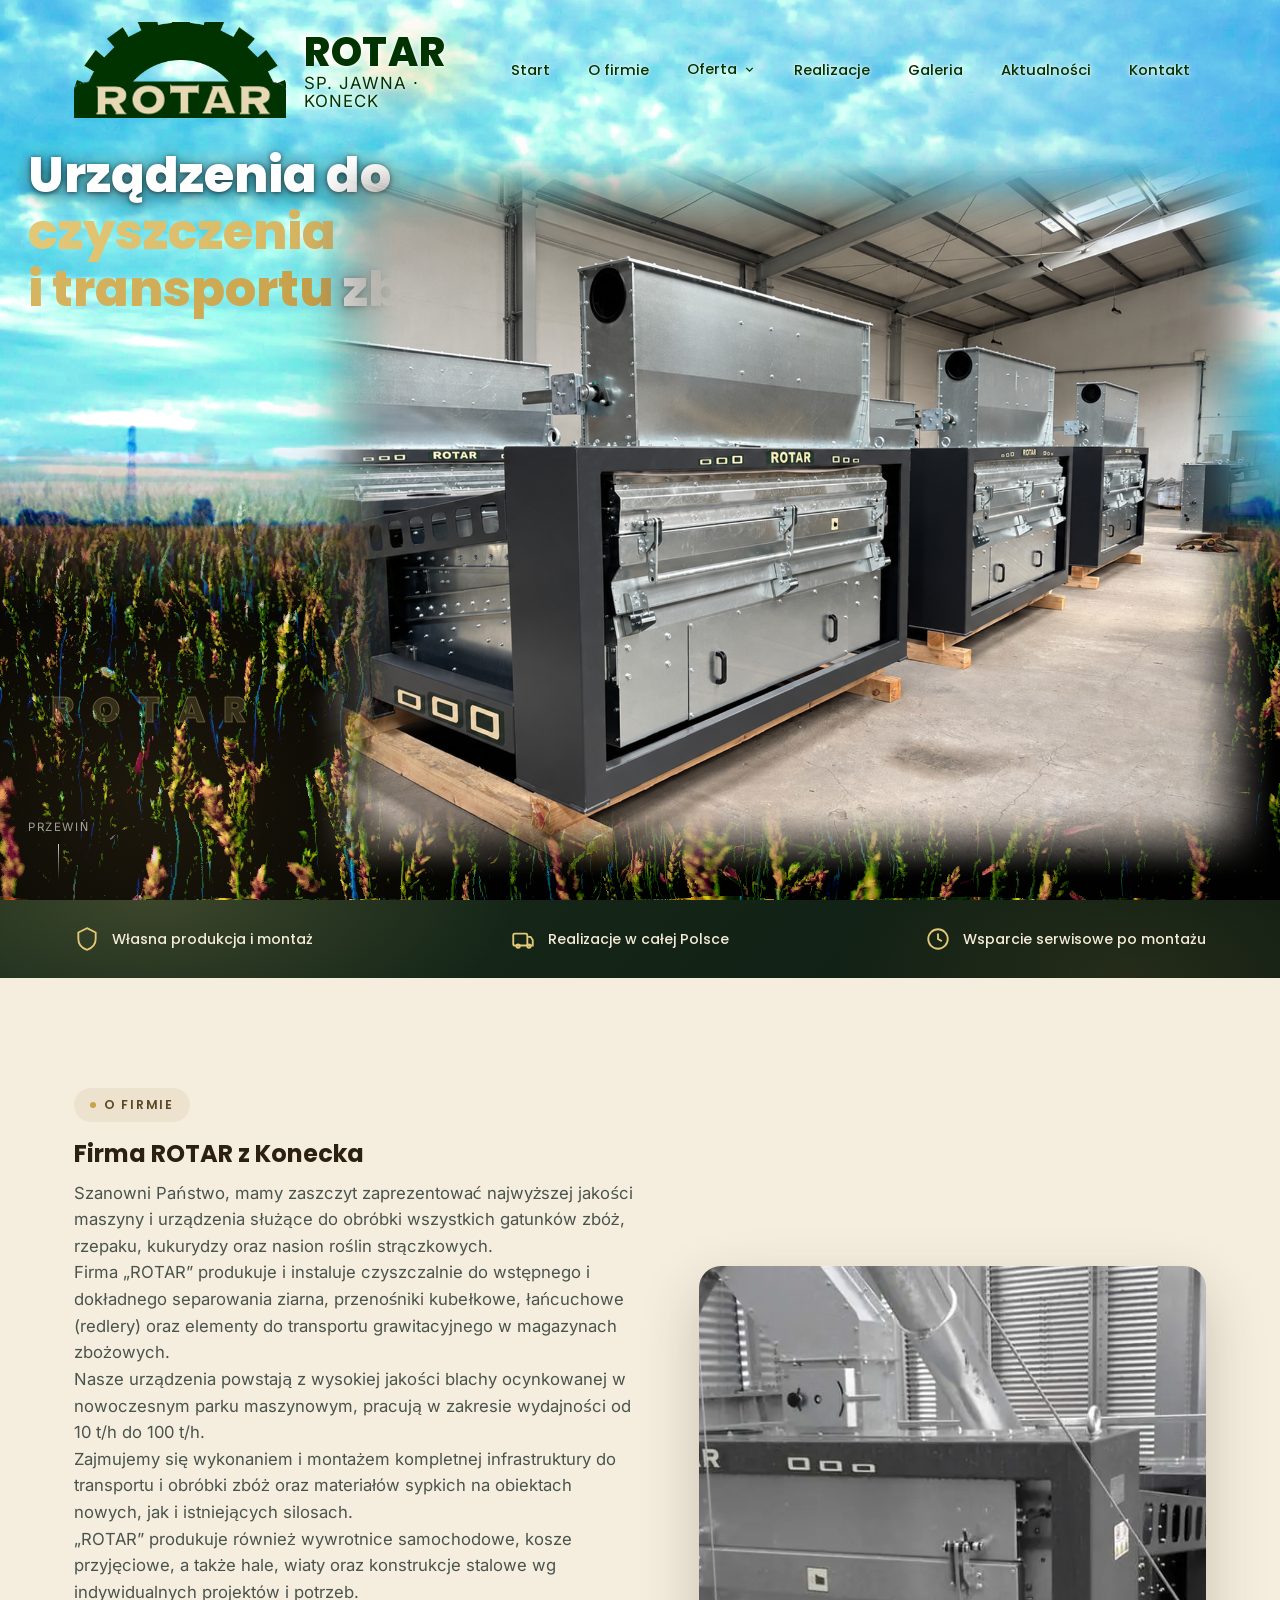
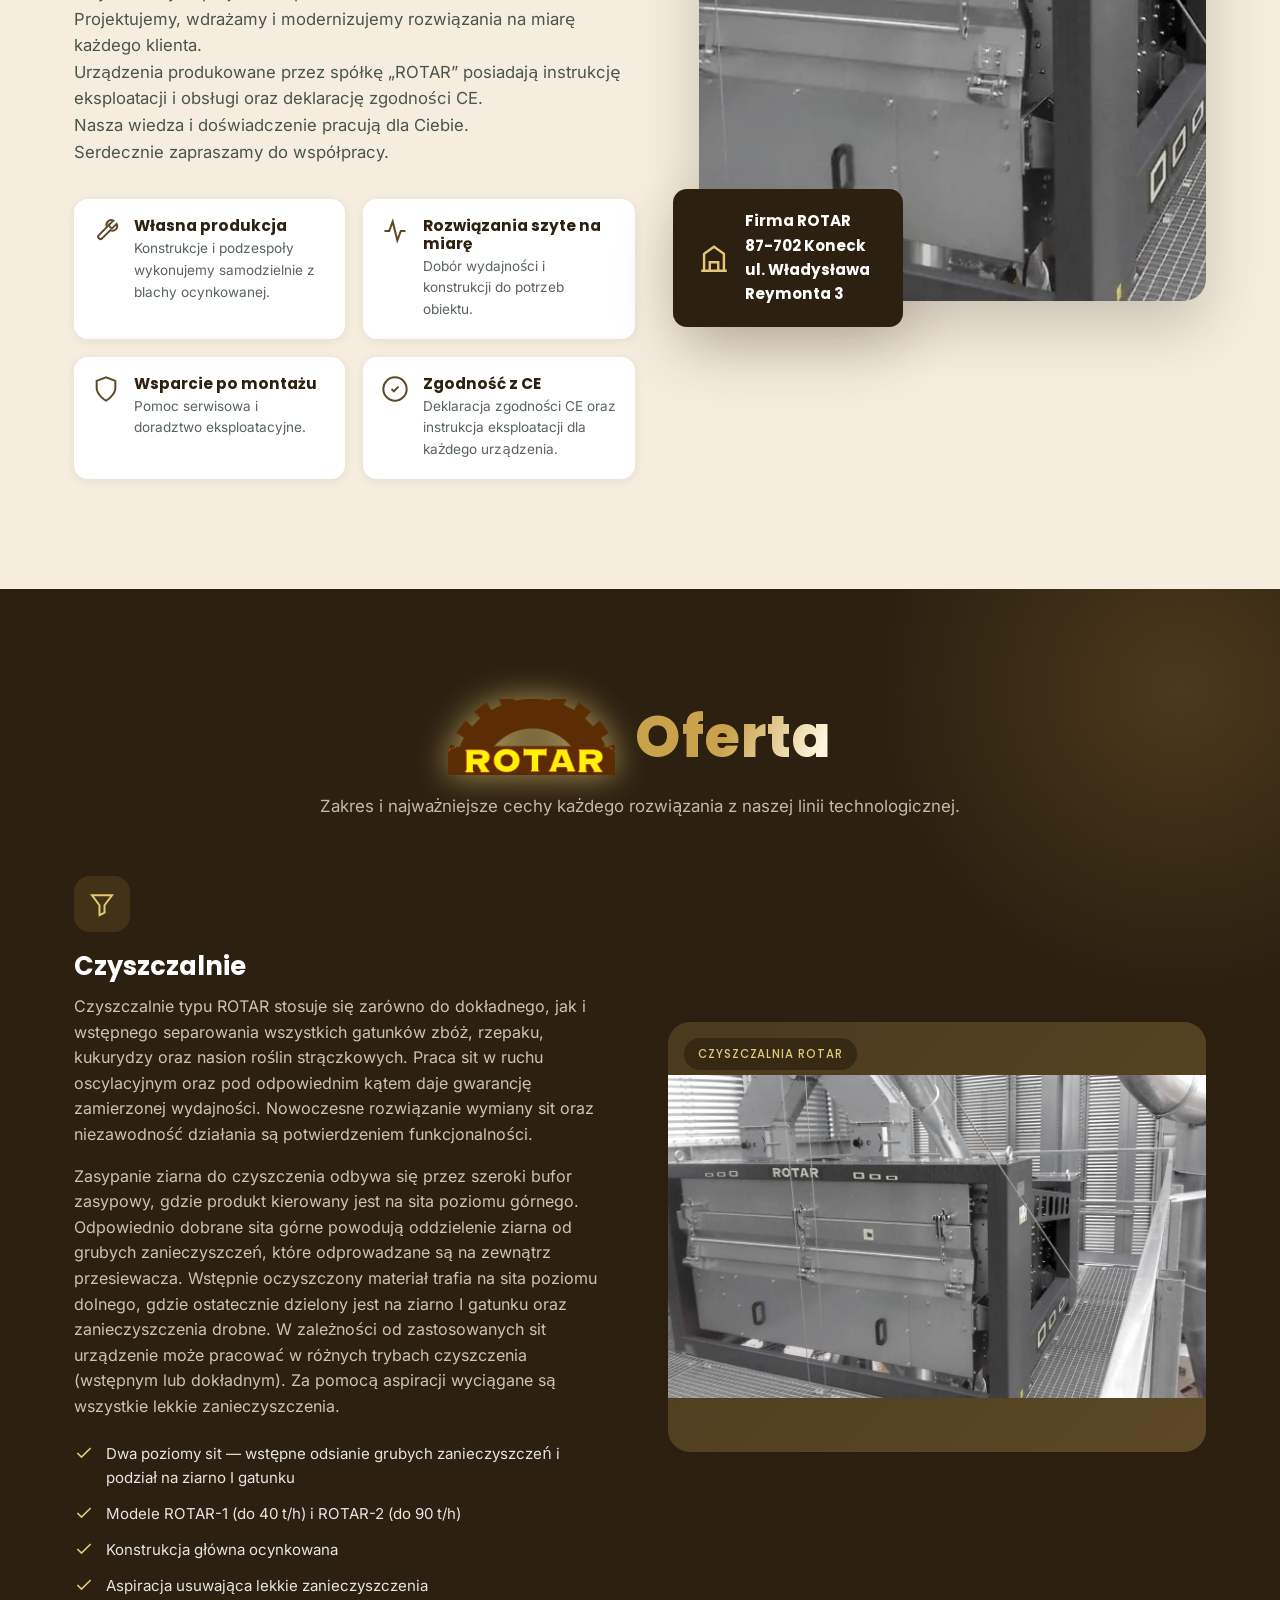
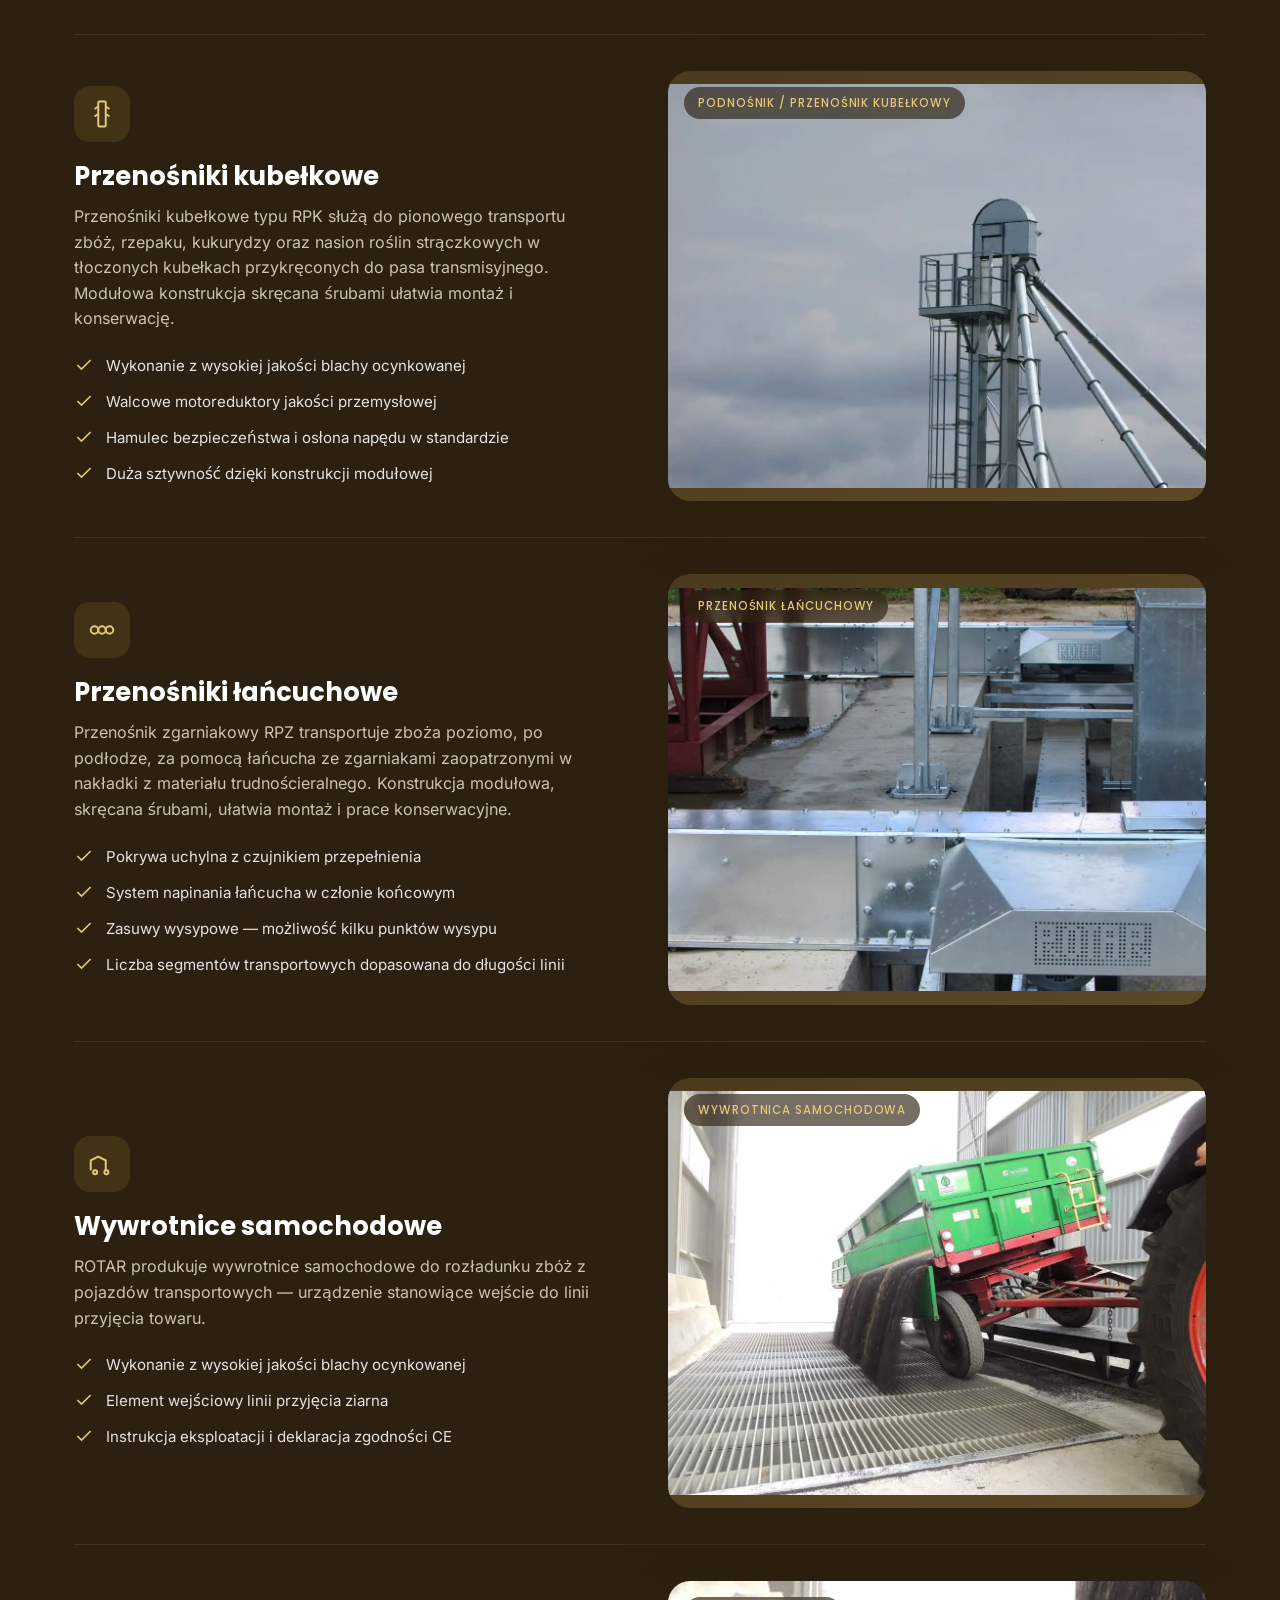
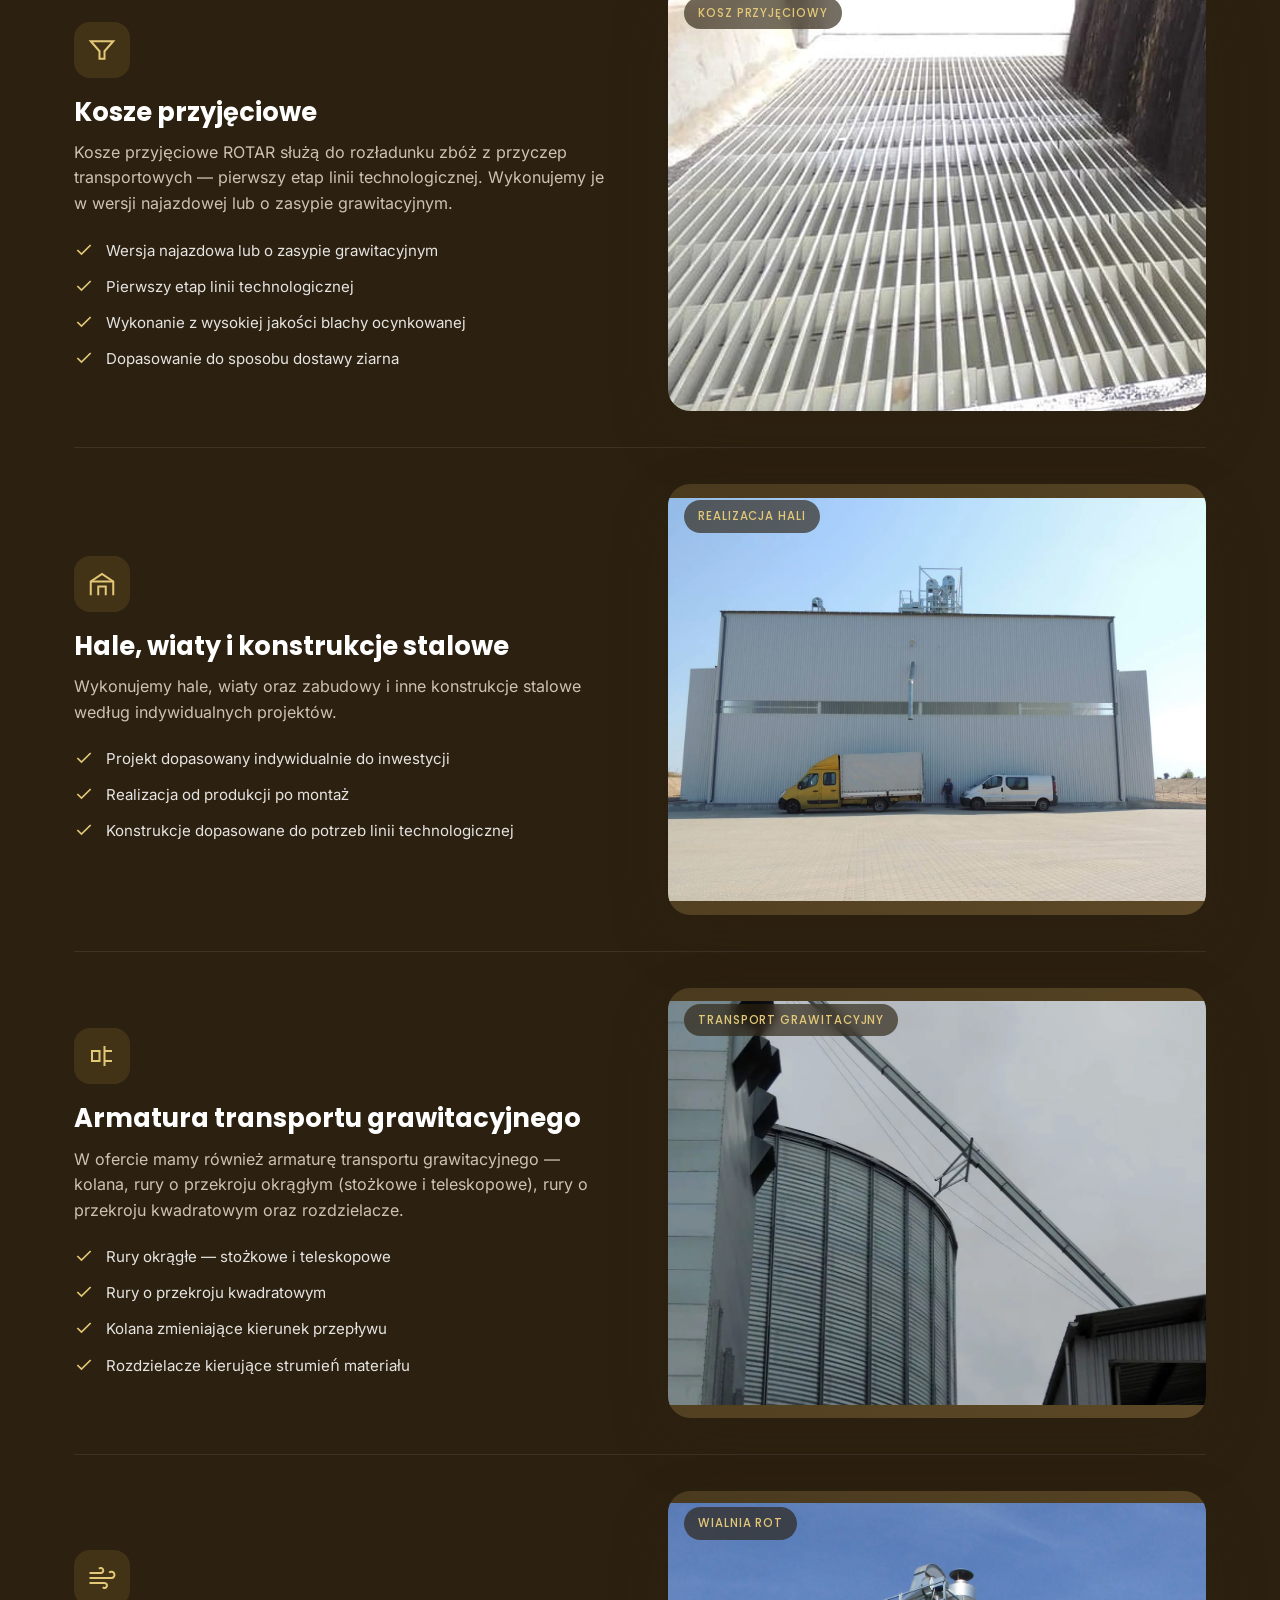
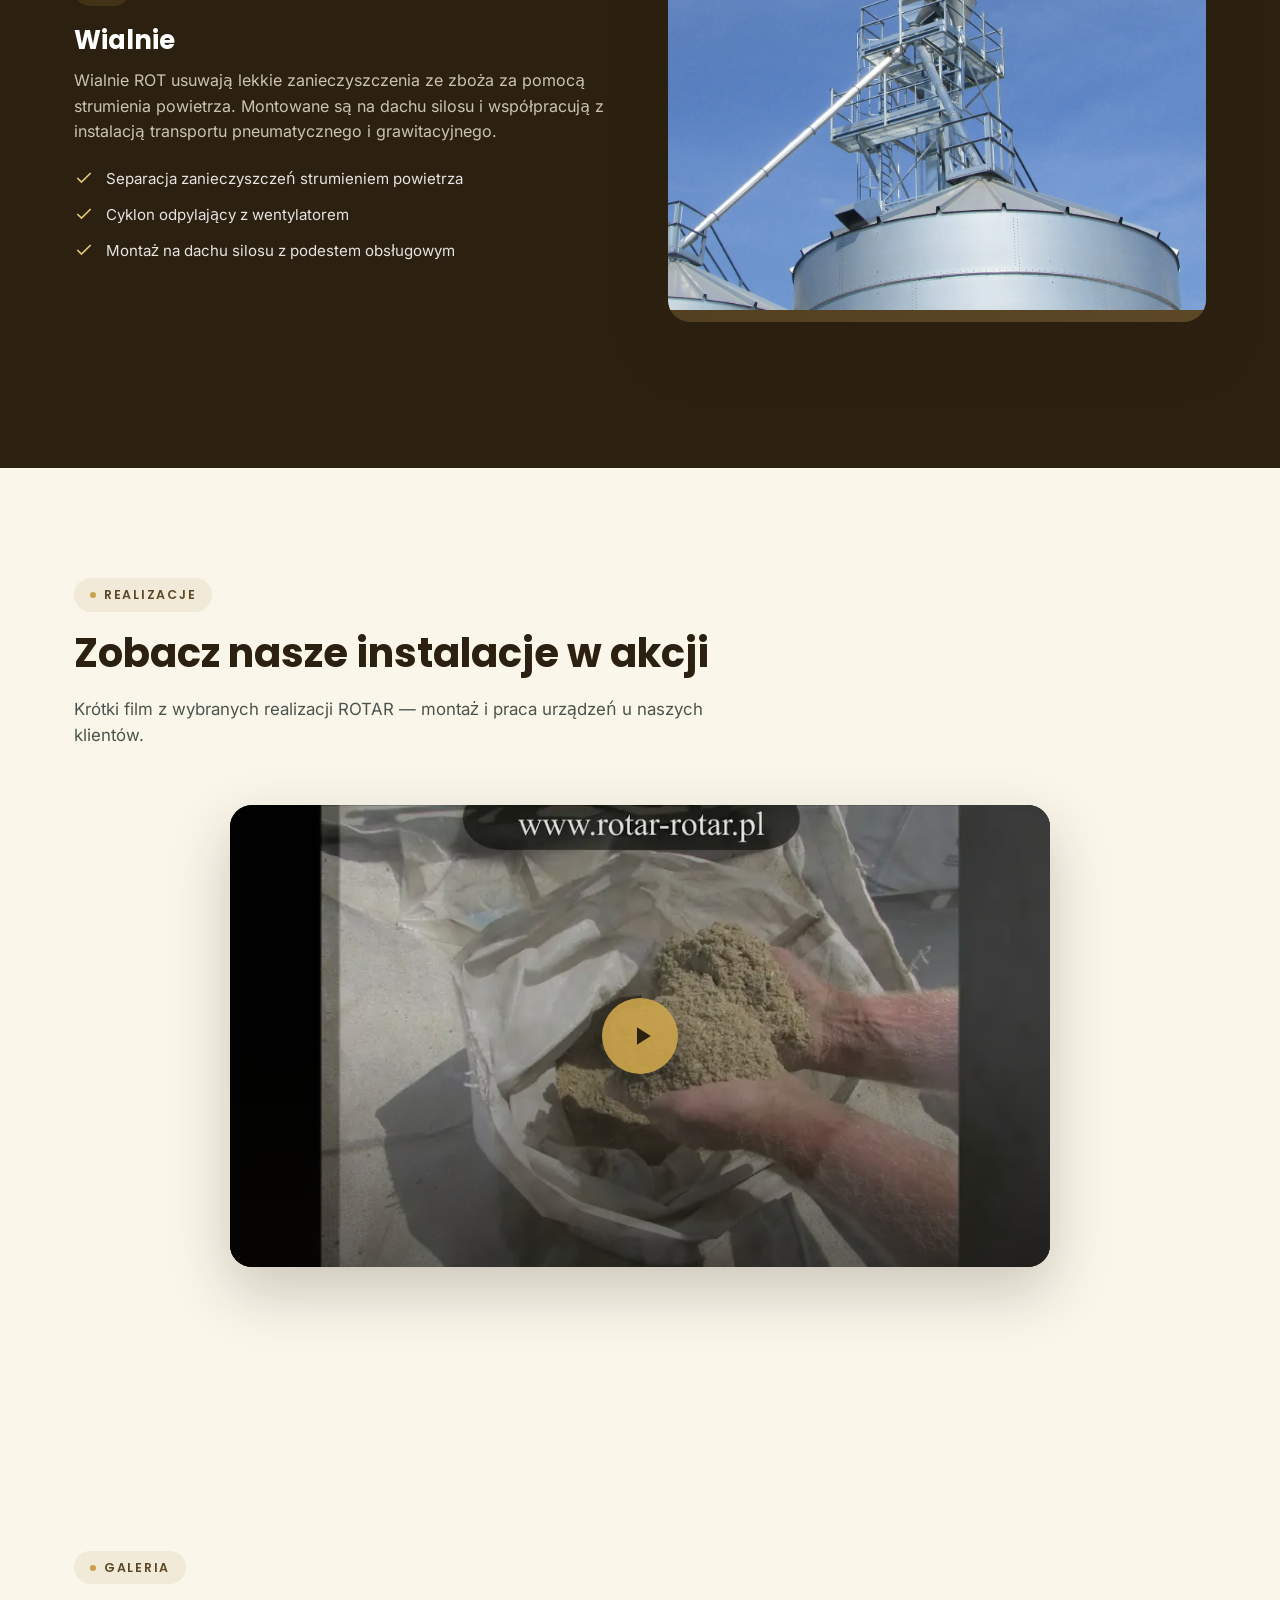
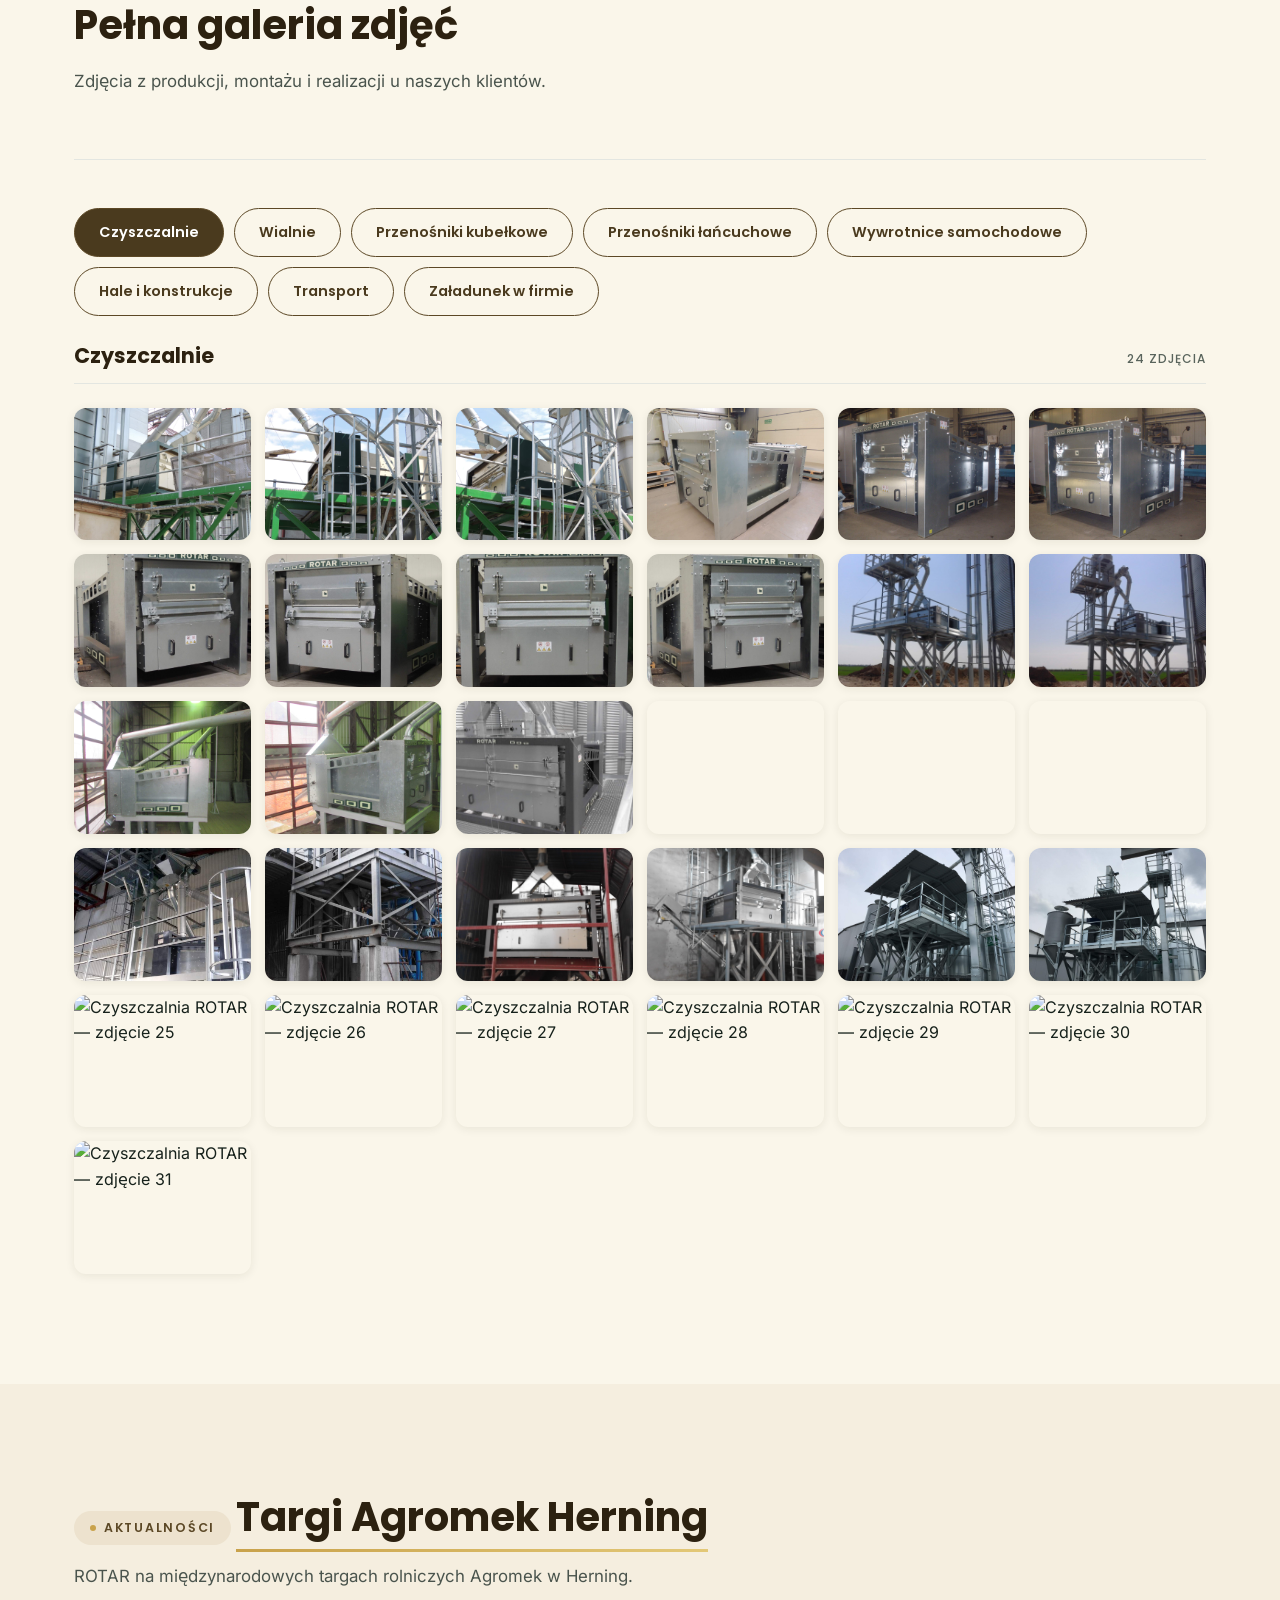
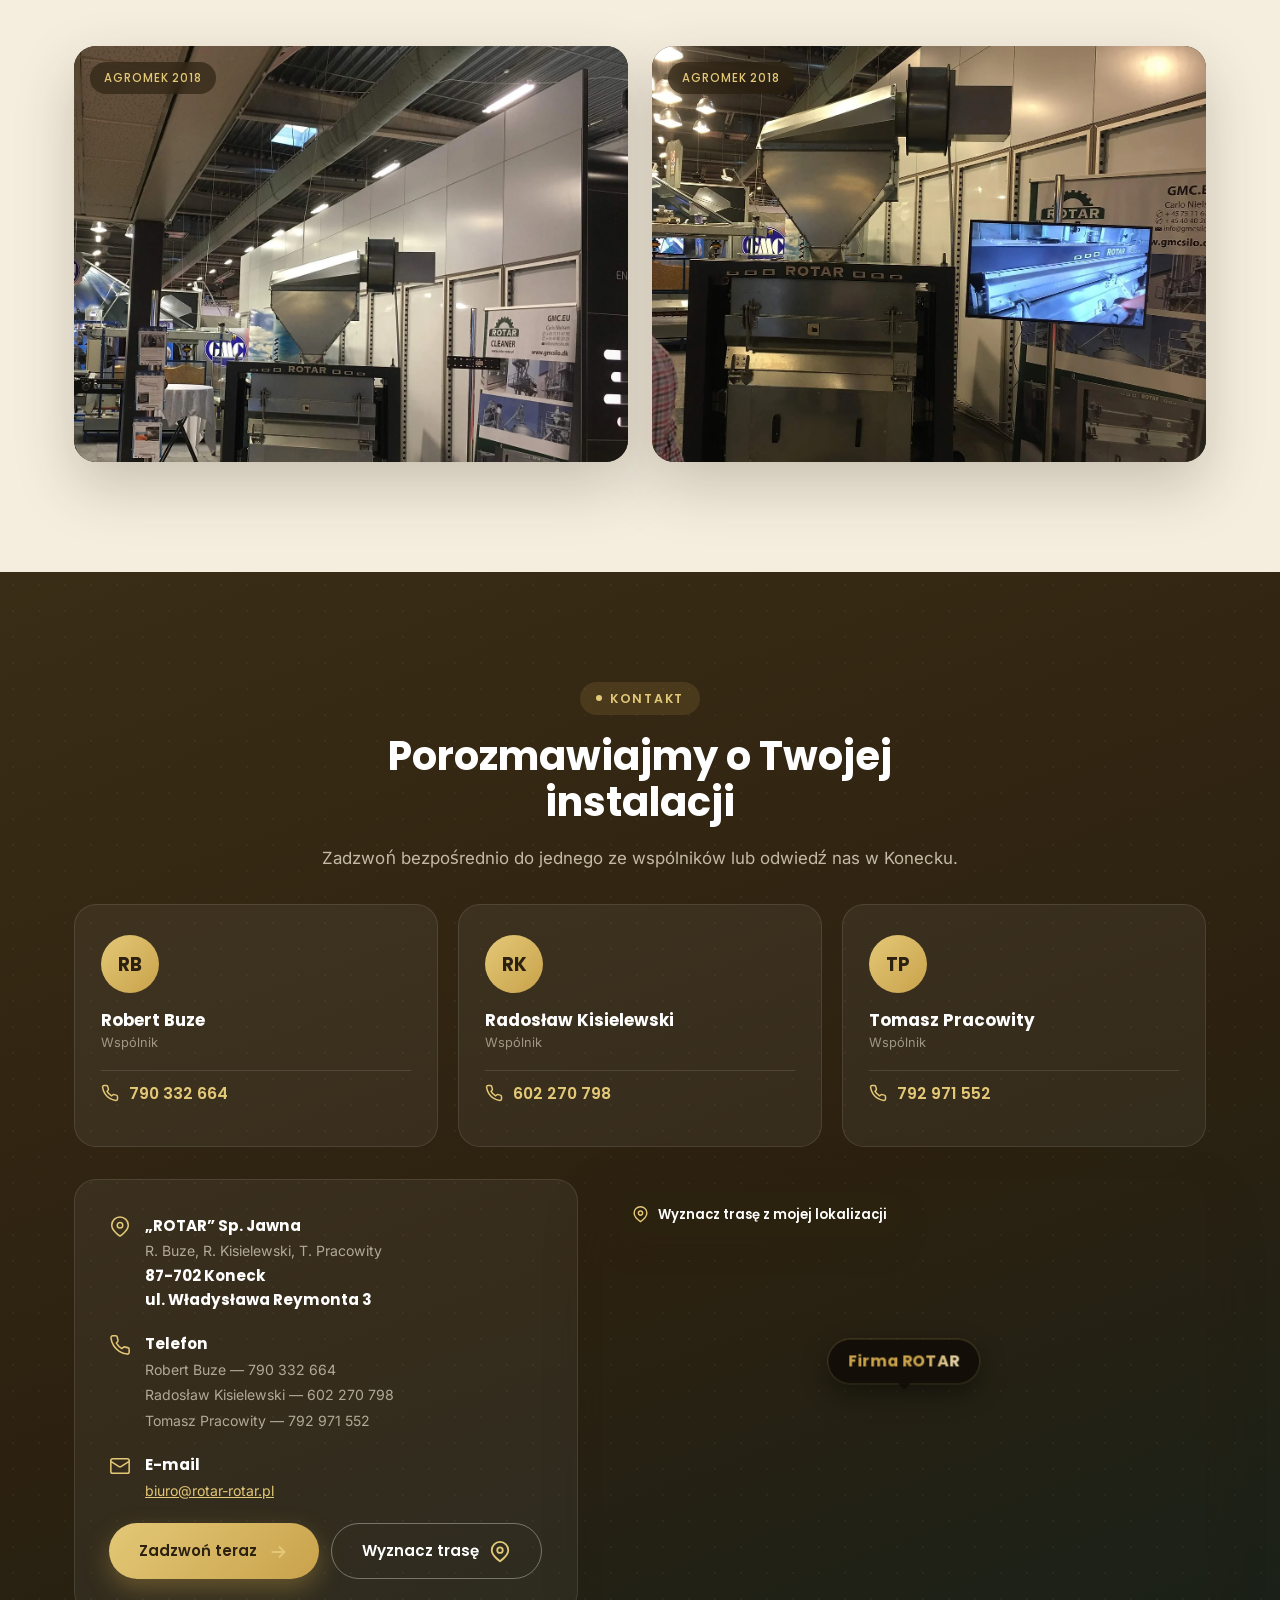
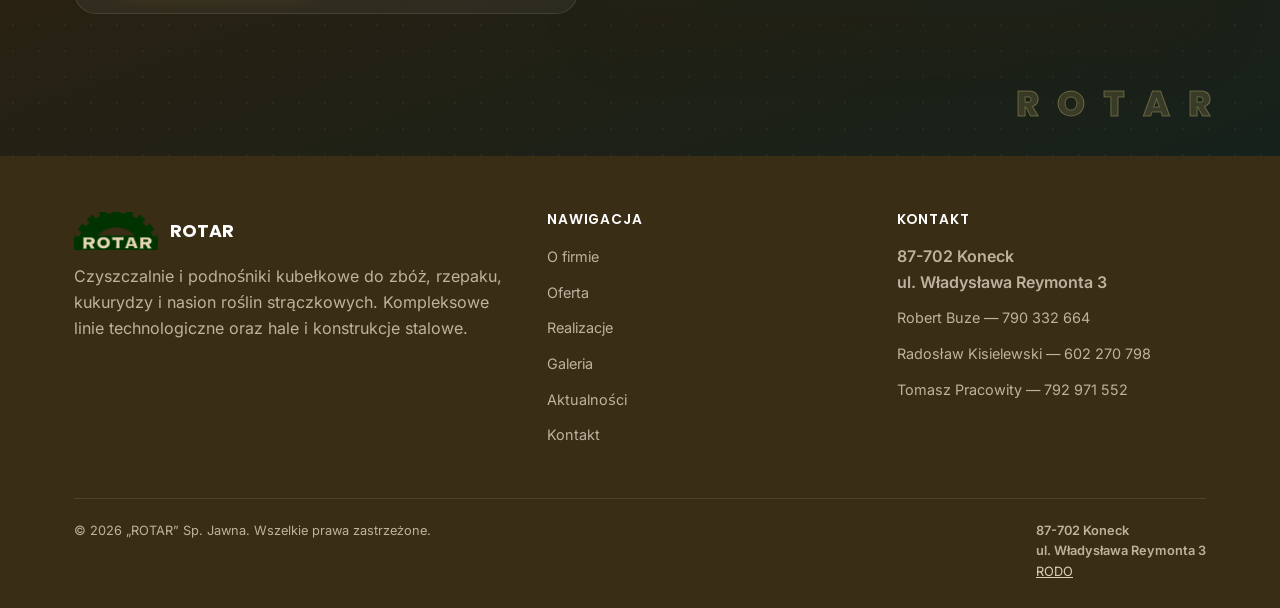
==== commit 112f2a57: "Wyrownaj odstepy zakladki Oferta i wysrodkuj liste ofert po rozwinieciu (mobile) - .nav-dropdown-tog" ====
--- a/index.html
+++ b/index.html
@@ -39,7 +39,7 @@
 <link rel="preload" href="img/wheat-field.webp" as="image" fetchpriority="high" type="image/webp" media="(min-width:769px)">
 <link rel="preload" href="fonts/poppins-800-latin.woff2" as="font" type="font/woff2" crossorigin>
 <link rel="preload" href="fonts/inter-400-latin.woff2" as="font" type="font/woff2" crossorigin>
-<style>@font-face{font-family:Inter;font-style:normal;font-weight:400;font-display:swap;src:url('fonts/inter-400-latin-ext.woff2') format('woff2');unicode-range:U+0100-02BA,U+02BD-02C5,U+02C7-02CC,U+02CE-02D7,U+02DD-02FF,U+0304,U+0308,U+0329,U+1D00-1DBF,U+1E00-1E9F,U+1EF2-1EFF,U+2020,U+20A0-20AB,U+20AD-20C0,U+2113,U+2C60-2C7F,U+A720-A7FF}@font-face{font-family:Inter;font-style:normal;font-weight:400;font-display:swap;src:url('fonts/inter-400-latin.woff2') format('woff2');unicode-range:U+0000-00FF,U+0131,U+0152-0153,U+02BB-02BC,U+02C6,U+02DA,U+02DC,U+0304,U+0308,U+0329,U+2000-206F,U+20AC,U+2122,U+2191,U+2193,U+2212,U+2215,U+FEFF,U+FFFD}@font-face{font-family:Inter;font-style:normal;font-weight:500;font-display:swap;src:url('fonts/inter-400-latin-ext.woff2') format('woff2');unicode-range:U+0100-02BA,U+02BD-02C5,U+02C7-02CC,U+02CE-02D7,U+02DD-02FF,U+0304,U+0308,U+0329,U+1D00-1DBF,U+1E00-1E9F,U+1EF2-1EFF,U+2020,U+20A0-20AB,U+20AD-20C0,U+2113,U+2C60-2C7F,U+A720-A7FF}@font-face{font-family:Inter;font-style:normal;font-weight:500;font-display:swap;src:url('fonts/inter-400-latin.woff2') format('woff2');unicode-range:U+0000-00FF,U+0131,U+0152-0153,U+02BB-02BC,U+02C6,U+02DA,U+02DC,U+0304,U+0308,U+0329,U+2000-206F,U+20AC,U+2122,U+2191,U+2193,U+2212,U+2215,U+FEFF,U+FFFD}@font-face{font-family:Inter;font-style:normal;font-weight:600;font-display:swap;src:url('fonts/inter-400-latin-ext.woff2') format('woff2');unicode-range:U+0100-02BA,U+02BD-02C5,U+02C7-02CC,U+02CE-02D7,U+02DD-02FF,U+0304,U+0308,U+0329,U+1D00-1DBF,U+1E00-1E9F,U+1EF2-1EFF,U+2020,U+20A0-20AB,U+20AD-20C0,U+2113,U+2C60-2C7F,U+A720-A7FF}@font-face{font-family:Inter;font-style:normal;font-weight:600;font-display:swap;src:url('fonts/inter-400-latin.woff2') format('woff2');unicode-range:U+0000-00FF,U+0131,U+0152-0153,U+02BB-02BC,U+02C6,U+02DA,U+02DC,U+0304,U+0308,U+0329,U+2000-206F,U+20AC,U+2122,U+2191,U+2193,U+2212,U+2215,U+FEFF,U+FFFD}@font-face{font-family:Poppins;font-style:normal;font-weight:500;font-display:swap;src:url('fonts/poppins-500-latin-ext.woff2') format('woff2');unicode-range:U+0100-02BA,U+02BD-02C5,U+02C7-02CC,U+02CE-02D7,U+02DD-02FF,U+0304,U+0308,U+0329,U+1D00-1DBF,U+1E00-1E9F,U+1EF2-1EFF,U+2020,U+20A0-20AB,U+20AD-20C0,U+2113,U+2C60-2C7F,U+A720-A7FF}@font-face{font-family:Poppins;font-style:normal;font-weight:500;font-display:swap;src:url('fonts/poppins-500-latin.woff2') format('woff2');unicode-range:U+0000-00FF,U+0131,U+0152-0153,U+02BB-02BC,U+02C6,U+02DA,U+02DC,U+0304,U+0308,U+0329,U+2000-206F,U+20AC,U+2122,U+2191,U+2193,U+2212,U+2215,U+FEFF,U+FFFD}@font-face{font-family:Poppins;font-style:normal;font-weight:600;font-display:swap;src:url('fonts/poppins-600-latin-ext.woff2') format('woff2');unicode-range:U+0100-02BA,U+02BD-02C5,U+02C7-02CC,U+02CE-02D7,U+02DD-02FF,U+0304,U+0308,U+0329,U+1D00-1DBF,U+1E00-1E9F,U+1EF2-1EFF,U+2020,U+20A0-20AB,U+20AD-20C0,U+2113,U+2C60-2C7F,U+A720-A7FF}@font-face{font-family:Poppins;font-style:normal;font-weight:600;font-display:swap;src:url('fonts/poppins-600-latin.woff2') format('woff2');unicode-range:U+0000-00FF,U+0131,U+0152-0153,U+02BB-02BC,U+02C6,U+02DA,U+02DC,U+0304,U+0308,U+0329,U+2000-206F,U+20AC,U+2122,U+2191,U+2193,U+2212,U+2215,U+FEFF,U+FFFD}@font-face{font-family:Poppins;font-style:normal;font-weight:700;font-display:swap;src:url('fonts/poppins-700-latin-ext.woff2') format('woff2');unicode-range:U+0100-02BA,U+02BD-02C5,U+02C7-02CC,U+02CE-02D7,U+02DD-02FF,U+0304,U+0308,U+0329,U+1D00-1DBF,U+1E00-1E9F,U+1EF2-1EFF,U+2020,U+20A0-20AB,U+20AD-20C0,U+2113,U+2C60-2C7F,U+A720-A7FF}@font-face{font-family:Poppins;font-style:normal;font-weight:700;font-display:swap;src:url('fonts/poppins-700-latin.woff2') format('woff2');unicode-range:U+0000-00FF,U+0131,U+0152-0153,U+02BB-02BC,U+02C6,U+02DA,U+02DC,U+0304,U+0308,U+0329,U+2000-206F,U+20AC,U+2122,U+2191,U+2193,U+2212,U+2215,U+FEFF,U+FFFD}@font-face{font-family:Poppins;font-style:normal;font-weight:800;font-display:swap;src:url('fonts/poppins-800-latin-ext.woff2') format('woff2');unicode-range:U+0100-02BA,U+02BD-02C5,U+02C7-02CC,U+02CE-02D7,U+02DD-02FF,U+0304,U+0308,U+0329,U+1D00-1DBF,U+1E00-1E9F,U+1EF2-1EFF,U+2020,U+20A0-20AB,U+20AD-20C0,U+2113,U+2C60-2C7F,U+A720-A7FF}@font-face{font-family:Poppins;font-style:normal;font-weight:800;font-display:swap;src:url('fonts/poppins-800-latin.woff2') format('woff2');unicode-range:U+0000-00FF,U+0131,U+0152-0153,U+02BB-02BC,U+02C6,U+02DA,U+02DC,U+0304,U+0308,U+0329,U+2000-206F,U+20AC,U+2122,U+2191,U+2193,U+2212,U+2215,U+FEFF,U+FFFD}:root{--green-950:#2c2110;--green-900:#3a2d16;--green-800:#4a3a1e;--green-700:#5c4826;--green-600:#7d6337;--green-accent:#a4813f;--gold:#c9a24b;--gold-light:#e3c877;--logo-green:#003300;--cream:#f4ecd8;--cream-soft:#faf6ea;--ink:#16211b;--gray-700:#4a544d;--gray-500:#59645c;--gray-200:#e3e6e1;--bg:#f5eedf;--white:#ffffff;--radius:14px;--radius-lg:22px;--shadow-sm:0 2px 10px rgba(44,33,16,.08);--shadow-md:0 12px 32px rgba(44,33,16,.14);--shadow-lg:0 24px 60px rgba(44,33,16,.22);--ease:cubic-bezier(.22,1,.36,1)}.page-loader{position:fixed;inset:0;z-index:9999;display:flex;align-items:center;justify-content:center;background:#152417;transition:opacity .5s var(--ease),visibility .5s var(--ease);animation:0s linear 4.5s forwards loaderFailsafe}.page-loader.loaded{opacity:0;visibility:hidden;pointer-events:none}@keyframes loaderFailsafe{to{opacity:0;visibility:hidden;pointer-events:none}}.page-loader-inner{position:relative;display:flex;align-items:center;justify-content:center}.page-loader-inner .rotar-logo{position:relative;z-index:1;width:150px;height:auto;animation:1.6s ease-in-out infinite loaderPulse}.page-loader-ring{position:absolute;width:200px;height:200px;border-radius:50%;border:3px solid rgba(227,200,119,.18);border-top-color:var(--gold-light);animation:1.1s linear infinite loaderSpin}@keyframes loaderPulse{0%,100%{transform:scale(1);opacity:.92}50%{transform:scale(1.08);opacity:1}}@keyframes loaderSpin{to{transform:rotate(360deg)}}*,::after,::before{box-sizing:border-box}html{scroll-behavior:smooth;-webkit-tap-highlight-color:transparent}body{margin:0;font-family:Inter,system-ui,-apple-system,Segoe UI,Roboto,sans-serif;color:var(--ink);background:var(--bg);line-height:1.6;overflow-x:hidden}h1,h2,h3,h4{font-family:Poppins,system-ui,sans-serif;line-height:1.15;margin:0 0 .5em;color:var(--green-950)}p{margin:0 0 1em}a{color:inherit;text-decoration:none}img{max-width:100%;display:block}ul{margin:0;padding:0;list-style:none}button{font:inherit;cursor:pointer;border:none;background:0 0;color:inherit}:focus-visible{outline:2px solid var(--gold);outline-offset:3px;border-radius:4px}.skip-link{position:absolute;top:-48px;left:8px;z-index:3000;background:var(--green-950);color:#fff;padding:12px 20px;border-radius:8px;font-family:Poppins,sans-serif;font-weight:600;font-size:.9rem;transition:top .25s var(--ease)}.skip-link:focus{top:8px}.container{width:100%;max-width:1180px;margin:0 auto;padding:0 24px}section{position:relative}section[id]{scroll-margin-top:88px}.section-pad{padding:110px 0}@media(max-width:768px){.section-pad{padding:72px 0}}.eyebrow{display:inline-flex;align-items:center;gap:8px;font-family:Poppins,sans-serif;font-weight:600;font-size:.78rem;letter-spacing:.14em;text-transform:uppercase;color:var(--green-700);background:rgba(164,129,63,.1);padding:7px 16px;border-radius:999px;margin-bottom:18px}.eyebrow::before{content:"";width:6px;height:6px;border-radius:50%;background:var(--gold)}.section-head{max-width:680px;margin:0 0 56px}.section-head.center{margin-left:auto;margin-right:auto;text-align:center}.section-head h2{font-size:clamp(1.7rem,3.4vw,2.5rem)}.section-head p{color:var(--gray-700);font-size:1.05rem}.btn{display:inline-flex;align-items:center;gap:10px;padding:15px 30px;border-radius:999px;font-family:Poppins,sans-serif;font-weight:600;font-size:.94rem;transition:transform .35s var(--ease),box-shadow .35s var(--ease),background .3s,color .3s;white-space:nowrap}.btn-primary{background:linear-gradient(135deg,var(--gold-light),var(--gold));color:var(--green-950);box-shadow:0 10px 24px rgba(201,162,75,.35)}.btn-primary:hover{transform:translateY(-3px);box-shadow:0 16px 32px rgba(201,162,75,.45)}.btn-ghost{background:rgba(255,255,255,.08);border:1.5px solid rgba(255,255,255,.5);color:#fff;backdrop-filter:blur(6px)}.btn-ghost:hover{background:rgba(255,255,255,.18);transform:translateY(-3px)}.btn-outline{border:1.5px solid var(--green-700);color:var(--green-800)}.btn-outline:hover{background:var(--green-800);color:#fff;transform:translateY(-3px)}.btn svg{width:18px;height:18px;flex:none}@media(max-width:480px){.btn{white-space:normal;text-align:center}}.reveal{opacity:0;transform:translateY(38px);filter:blur(7px);transition:opacity .95s var(--ease),transform .95s var(--ease),filter .95s var(--ease);will-change:opacity,transform,filter}.reveal.in{opacity:1;transform:translateY(0);filter:blur(0);will-change:auto}.reveal-scale{opacity:0;transform:scale(.9);filter:blur(7px);transition:opacity .9s var(--ease),transform .9s var(--ease),filter .9s var(--ease);will-change:opacity,transform,filter}.reveal-scale.in{opacity:1;transform:scale(1);filter:blur(0);will-change:auto}.reveal-left{opacity:0;transform:translateX(-52px);filter:blur(6px);transition:opacity .9s var(--ease),transform .9s var(--ease),filter .9s var(--ease);will-change:opacity,transform,filter}.reveal-left.in{opacity:1;transform:translateX(0);filter:blur(0);will-change:auto}.reveal-right{opacity:0;transform:translateX(52px);filter:blur(6px);transition:opacity .9s var(--ease),transform .9s var(--ease),filter .9s var(--ease);will-change:opacity,transform,filter}.reveal-right.in{opacity:1;transform:translateX(0);filter:blur(0);will-change:auto}@media(prefers-reduced-motion:reduce){.page-loader-inner .rotar-logo,.page-loader-ring{animation:none}.reveal,.reveal-left,.reveal-right,.reveal-scale{opacity:1;transform:none;filter:none;transition:none}}.stagger>*{transition-delay:calc(var(--i,0) * 110ms)}.rotar-logo{position:relative;display:inline-block;flex:none;aspect-ratio:225/102;height:96px;width:auto;transition:height .35s var(--ease)}.rotar-logo-mask{position:absolute;inset:0;overflow:hidden}.rotar-logo-gear{position:absolute;left:50.6667%;top:105.8824%;width:109.6297%;height:241.8299%;max-width:none;max-height:none;transform:translate(-50%,-50%);animation:9s linear infinite rotar-spin}@keyframes rotar-spin{from{transform:translate(-50%,-50%) rotate(0)}to{transform:translate(-50%,-50%) rotate(360deg)}}@media(prefers-reduced-motion:reduce){.rotar-logo-gear{animation:none}}.rotar-logo-ribbon{position:absolute;inset:0;width:100%;height:100%;display:block}#site-header{position:fixed;top:0;left:0;right:0;z-index:1000;padding:22px 0;padding-top:calc(22px + env(safe-area-inset-top));transition:padding .35s var(--ease),background .35s var(--ease),box-shadow .35s var(--ease)}#site-header .container{display:flex;align-items:center;justify-content:space-between}#site-header.scrolled{padding:12px 0;padding-top:calc(12px + env(safe-area-inset-top));background:rgba(251,250,246,.88);backdrop-filter:blur(14px);box-shadow:0 6px 24px rgba(44,33,16,.08)}.brand{display:flex;align-items:center;gap:18px}.brand .rotar-logo{height:96px;position:relative;z-index:1}#site-header.scrolled .brand .rotar-logo{height:72px}.brand-text{position:relative;display:flex;flex-direction:column;line-height:1.1}.brand-text::before{content:"";position:absolute;top:50%;left:-24px;transform:translateY(-50%) scale(1);width:260px;height:150px;border-radius:50%;background:radial-gradient(closest-side,rgba(227,200,119,.45),transparent 72%);filter:blur(14px);z-index:-1;pointer-events:none;animation:4s ease-in-out infinite brandGlow}.brand-text strong{font-family:Poppins,sans-serif;font-weight:800;letter-spacing:.02em;font-size:2.5rem;color:var(--logo-green);transition:color .35s}.brand-text span{font-size:1.05rem;letter-spacing:.06em;color:var(--logo-green);transition:color .35s;text-transform:uppercase}@keyframes brandGlow{0%,100%{opacity:.55;transform:translateY(-50%) scale(1)}50%{opacity:1;transform:translateY(-50%) scale(1.12)}}#site-header.scrolled .brand-text strong{color:var(--logo-green)}#site-header.scrolled .brand-text span{color:var(--logo-green)}.main-nav ul{display:flex;gap:6px;align-items:center}.main-nav ul>li{flex:none}.main-nav a{font-family:Poppins,sans-serif;font-weight:500;font-size:.92rem;color:var(--logo-green);padding:10px 16px;border-radius:999px;white-space:nowrap;transition:background .3s,color .3s;position:relative}#site-header:not(.scrolled) .main-nav a,#site-header:not(.scrolled) .nav-dropdown-toggle,#site-header:not(.scrolled) .brand-text strong,#site-header:not(.scrolled) .brand-text span{text-shadow:0 0 8px rgba(255,255,255,.85),0 0 3px rgba(255,255,255,.9)}#site-header.scrolled .main-nav a{color:var(--logo-green)}.main-nav a:hover{background:rgba(255,255,255,.14)}#site-header.scrolled .main-nav a:hover{background:rgba(74,58,30,.1);color:var(--green-800)}.main-nav a.call{background:var(--gold);color:var(--green-950)}.main-nav a.call:hover{background:var(--gold-light)}.nav-dropdown{position:relative}.nav-dropdown-toggle{display:inline-flex;align-items:center;gap:6px;white-space:nowrap;font-family:Poppins,sans-serif;font-weight:500;font-size:.92rem;color:var(--logo-green);padding:10px 16px;border-radius:999px;transition:background .3s,color .3s}#site-header.scrolled .nav-dropdown-toggle{color:var(--logo-green)}.nav-dropdown-toggle:hover{background:rgba(255,255,255,.14)}#site-header.scrolled .nav-dropdown-toggle:hover{background:rgba(74,58,30,.1);color:var(--green-800)}.nav-dropdown-chevron{width:13px;height:13px;flex:none;transition:transform .3s var(--ease)}.nav-dropdown.open .nav-dropdown-chevron,.nav-dropdown:hover .nav-dropdown-chevron{transform:rotate(180deg)}.nav-dropdown-menu{position:absolute;top:calc(100% + 14px);left:50%;transform:translateX(-50%) translateY(6px);min-width:290px;background:var(--white);border-radius:var(--radius-lg);box-shadow:var(--shadow-lg);padding:10px;display:grid;grid-template-columns:1fr;gap:2px;opacity:0;visibility:hidden;pointer-events:none;transition:opacity .25s var(--ease),transform .25s var(--ease),visibility .25s;z-index:1200}.nav-dropdown-menu::before{content:"";position:absolute;top:-6px;left:50%;width:12px;height:12px;border-radius:3px;background:var(--white);transform:translateX(-50%) rotate(45deg)}.nav-dropdown-menu::after{content:"";position:absolute;top:-14px;left:0;right:0;height:14px}.nav-dropdown.open .nav-dropdown-menu,.nav-dropdown:hover .nav-dropdown-menu{opacity:1;visibility:visible;pointer-events:auto;transform:translateX(-50%) translateY(0)}.nav-dropdown-menu a{display:flex;align-items:center;gap:12px;padding:11px 13px;border-radius:10px;font-family:Poppins,sans-serif;font-weight:500;font-size:.88rem;color:var(--ink);transition:background .2s}.nav-dropdown-menu a:hover{background:var(--bg)}.nav-dropdown-menu a svg{width:20px;height:20px;flex:none;color:var(--green-700)}@media(max-width:1240px){.nav-dropdown-toggle{width:100%;justify-content:space-between;color:#fff!important;padding:14px 10px;font-size:1.1rem}.nav-dropdown-menu{position:static;transform:none;min-width:0;width:100%;background:rgba(255,255,255,.04);box-shadow:none;max-height:0;overflow:hidden;padding:0 4px;opacity:0;visibility:visible;pointer-events:auto;transition:max-height .4s var(--ease),padding .4s var(--ease),opacity .3s var(--ease);display:grid;gap:4px}.nav-dropdown-menu::before{display:none}.nav-dropdown.open .nav-dropdown-menu{max-height:560px;padding:6px 4px 10px;opacity:1}.nav-dropdown-menu a{color:#fff!important;font-size:.98rem;padding-top:13px;padding-bottom:13px}.nav-dropdown-menu a:hover{background:rgba(255,255,255,.08)}.nav-dropdown-menu a svg{color:var(--gold-light)}}.nav-toggle{display:none;flex-direction:column;gap:5px;width:44px;height:44px;align-items:center;justify-content:center;border-radius:10px}.nav-toggle span{width:22px;height:2px;background:#fff;transition:all .3s var(--ease)}#site-header.scrolled .nav-toggle span{background:var(--ink)}.nav-toggle.active span:first-child{transform:translateY(7px) rotate(45deg)}.nav-toggle.active span:nth-child(2){opacity:0}.nav-toggle.active span:nth-child(3){transform:translateY(-7px) rotate(-45deg)}@media(max-width:1240px){#site-header .container{gap:12px}.main-nav{position:fixed;top:0;right:0;bottom:0;left:auto;width:min(340px,84vw);max-width:100vw;background:var(--green-950);display:flex;flex-direction:column;overflow-y:auto;-webkit-overflow-scrolling:touch;overscroll-behavior:contain;box-shadow:-16px 0 44px rgba(0,0,0,.28);transform:translateX(100%);transition:transform .45s var(--ease);padding:96px 28px 40px;padding-top:calc(96px + env(safe-area-inset-top));padding-bottom:calc(40px + env(safe-area-inset-bottom));padding-right:calc(28px + env(safe-area-inset-right))}.main-nav.open{transform:translateX(0)}.main-nav ul{flex-direction:column;align-items:stretch;width:100%;gap:4px;margin:auto 0;flex:none}.main-nav ul>li{width:100%;flex:none}.main-nav a{color:#fff!important;width:100%;padding:14px 10px;font-size:1.1rem}.nav-toggle{display:flex;flex:none}}@media(max-width:640px){.main-nav{width:100%}.brand .rotar-logo{height:60px}#site-header.scrolled .brand .rotar-logo{height:48px}.brand-text strong{font-size:1.6rem}.brand-text span{font-size:.76rem}.brand-text::before{width:190px;height:110px;animation:none;opacity:.75}}@media(max-width:380px){.brand-text span{display:none}}.hero{min-height:100vh;min-height:100dvh;display:flex;align-items:center;position:relative;padding:150px 0 90px;overflow:hidden;background:#152417}.hero-bg{position:absolute;inset:0;background-image:url('img/wheat-field.jpg');background-image:-webkit-image-set(url('img/wheat-field.webp') type('image/webp'), url('img/wheat-field.jpg') type('image/jpeg'));background-image:image-set(url('img/wheat-field.webp') type('image/webp'), url('img/wheat-field.jpg') type('image/jpeg'));background-size:cover;background-position:center;filter:saturate(1.1) brightness(.5);transform:scale(1.06)}@media(max-width:768px){.hero-bg{background-image:url('img/wheat-field-mobile.jpg');background-image:-webkit-image-set(url('img/wheat-field-mobile.webp') type('image/webp'), url('img/wheat-field-mobile.jpg') type('image/jpeg'));background-image:image-set(url('img/wheat-field-mobile.webp') type('image/webp'), url('img/wheat-field-mobile.jpg') type('image/jpeg'))}}.hero-bg-wheat{background-position:center 62%;filter:saturate(2.5) brightness(1.36) contrast(1.12) sepia(.02) hue-rotate(-12deg);transform:scale(1.14)}.hero-bg-wind{background-position:center 62%;filter:url(#wheat-wave) saturate(2.5) brightness(1.36) contrast(1.12) sepia(.02) hue-rotate(-12deg);transform:scale(1.14);transform-origin:bottom center;-webkit-mask-image:linear-gradient(to bottom,transparent 0%,transparent 54%,rgba(0,0,0,.45) 62%,#000 72%,#000 100%);mask-image:linear-gradient(to bottom,transparent 0%,transparent 54%,rgba(0,0,0,.45) 62%,#000 72%,#000 100%);animation:6.5s ease-in-out infinite wheatSway}@keyframes wheatSway{0%,100%{transform:scale(1.16) skewX(-.5deg)}50%{transform:scale(1.16) skewX(4.5deg)}}.hero-overlay{position:absolute;inset:0;background:linear-gradient(90deg,rgba(10,18,11,.9) 0,rgba(10,18,11,.56) 36%,rgba(10,18,11,.16) 62%,rgba(10,18,11,.04) 100%),linear-gradient(to top,rgba(8,14,9,.6) 0,rgba(8,14,9,.1) 38%,transparent 68%)}.hero-glow{position:absolute;inset:0;pointer-events:none;background:radial-gradient(620px 480px at 80% 12%,rgba(227,200,119,.24),transparent 65%),radial-gradient(520px 420px at 12% 88%,rgba(164,129,63,.18),transparent 70%);mix-blend-mode:screen;animation:10s ease-in-out infinite heroGlowPulse}@keyframes heroGlowPulse{0%,100%{opacity:.7}50%{opacity:1}}.hero-grain{position:absolute;inset:0;opacity:.5;background-image:radial-gradient(rgba(255,255,255,.08) 1px,transparent 1px);background-size:26px 26px;animation:40s linear infinite driftGrain}@keyframes driftGrain{from{background-position:0 0}to{background-position:400px 260px}}@media(max-width:768px){.hero-grain{animation:none}.hero-watermark{display:none}.hero-bg-wind{display:none}.reveal,.reveal-scale,.reveal-left,.reveal-right{filter:none!important;transition:opacity .5s var(--ease),transform .5s var(--ease)}}.hero-watermark{position:absolute;right:clamp(16px,4vw,64px);bottom:clamp(120px,18vh,180px);z-index:1;pointer-events:none;font-family:Poppins,sans-serif;font-weight:800;font-size:clamp(1.5rem,2.8vw,2.3rem);letter-spacing:.5em;color:rgba(227,200,119,.16);-webkit-text-stroke:1px rgba(227,200,119,.35);animation:4.5s ease-in-out infinite watermarkGlow;user-select:none}@keyframes watermarkGlow{0%,100%{text-shadow:0 0 6px rgba(227,200,119,.15),0 0 14px rgba(227,200,119,.08);color:rgba(227,200,119,.14)}50%{text-shadow:0 0 18px rgba(227,200,119,.65),0 0 42px rgba(227,200,119,.35),0 0 70px rgba(227,200,119,.18);color:rgba(227,200,119,.45)}}.hero .container{position:relative;z-index:2}.hero-inner{max-width:760px}.hero-inner h1{color:#fff;font-size:clamp(2.3rem,5.4vw,4rem);font-weight:800;margin-bottom:.4em}.hero-inner h1 em{font-style:normal;color:var(--gold-light);background:linear-gradient(90deg,var(--gold-light),var(--gold));-webkit-background-clip:text;background-clip:text;color:transparent}.hero-inner p.lead{color:rgba(244,236,216,.88);font-size:1.15rem;max-width:600px;margin-bottom:1.1em}.hero-cta{display:flex;gap:16px;flex-wrap:wrap;margin-bottom:70px}.hero-chips{display:flex;flex-wrap:wrap;gap:10px}.hero-chips a{font-family:Poppins,sans-serif;font-size:.82rem;font-weight:500;color:rgba(255,255,255,.85);border:1px solid rgba(255,255,255,.25);padding:9px 16px;border-radius:999px;transition:all .3s var(--ease)}.hero-chips a:hover{background:var(--gold);border-color:var(--gold);color:var(--green-950);transform:translateY(-2px)}@media(max-width:560px){.hero-cta{flex-direction:column;align-items:stretch}.hero-cta .btn{justify-content:center}}@media(max-width:480px){.hero-chips{gap:8px}.hero-chips a{padding:8px 13px;font-size:.78rem}}.scroll-cue{position:absolute;bottom:20px;left:clamp(14px,3vw,28px);display:flex;flex-direction:column;align-items:center;gap:8px;color:rgba(255,255,255,.6);font-size:.72rem;letter-spacing:.14em;text-transform:uppercase;z-index:2}.scroll-cue .line{width:1px;height:36px;background:linear-gradient(to bottom,rgba(255,255,255,.8),transparent);animation:1.8s ease-in-out infinite cueMove}@keyframes cueMove{0%{transform:scaleY(0);transform-origin:top}50%{transform:scaleY(1);transform-origin:top}51%{transform-origin:bottom}100%{transform:scaleY(0);transform-origin:bottom}}@media(max-width:768px){.hero{padding:130px 0 70px;min-height:auto}.hero-cta{margin-bottom:44px}.scroll-cue{display:none}}.trust-strip{position:relative;overflow:hidden;background:linear-gradient(135deg,#182b1b,#0f1c12);padding:26px 0}.trust-strip::before{content:"";position:absolute;inset:0;pointer-events:none;background:radial-gradient(520px 220px at 12% 0,rgba(227,200,119,.18),transparent 70%),radial-gradient(420px 220px at 88% 100%,rgba(164,129,63,.14),transparent 70%)}.trust-strip .container{position:relative;z-index:1;display:flex;flex-wrap:wrap;gap:20px 40px;justify-content:space-between;align-items:center}.trust-item{display:flex;align-items:center;gap:12px;color:var(--cream);font-family:Poppins,sans-serif;font-size:.88rem;font-weight:500}.trust-item svg{width:26px;height:26px;flex:none;color:var(--gold-light)}@media(max-width:640px){.trust-strip .container{display:grid;grid-template-columns:1fr 1fr;gap:18px 20px;justify-content:start}.trust-item{font-size:.82rem}.trust-item svg{width:22px;height:22px}}@media(max-width:420px){.trust-strip .container{grid-template-columns:1fr}}.about{background:var(--bg)}.about-grid{display:grid;grid-template-columns:1.05fr .95fr;gap:64px;align-items:center}@media(max-width:920px){.about-grid{grid-template-columns:1fr}}.about-copy p{color:var(--gray-700);font-size:1.04rem}.value-list{display:grid;grid-template-columns:1fr 1fr;gap:18px;margin-top:34px}@media(max-width:520px){.value-list{grid-template-columns:1fr}}.value-item{display:flex;gap:14px;padding:18px;border-radius:var(--radius);background:var(--white);box-shadow:var(--shadow-sm);transition:transform .35s var(--ease),box-shadow .35s var(--ease)}.value-item:hover{transform:translateY(-4px);box-shadow:var(--shadow-md)}.value-item svg{width:28px;height:28px;flex:none;color:var(--green-700)}.value-item h3{font-size:.96rem;margin-bottom:.2em}.value-item p{font-size:.85rem;color:var(--gray-500);margin:0}.about-media{position:relative}.about-media .frame{position:relative;border-radius:var(--radius-lg);overflow:hidden;box-shadow:var(--shadow-lg);aspect-ratio:4/5}.about-media .frame img{width:100%;height:100%;object-fit:cover;transition:transform .8s var(--ease)}.about-media .frame:hover img{transform:scale(1.06)}.about-media .badge{position:absolute;bottom:-26px;left:-26px;background:var(--green-950);color:#fff;padding:20px 24px;border-radius:var(--radius);box-shadow:var(--shadow-lg);font-family:Poppins,sans-serif;display:flex;align-items:center;gap:14px;max-width:230px}@media(max-width:920px){.about-media .badge{left:0;bottom:-20px;padding:14px 16px}}.about-media .badge svg{width:34px;height:34px;color:var(--gold-light);flex:none}.about-media .badge strong{display:block;font-size:.95rem}.about-media .badge span{font-size:.74rem;color:rgba(255,255,255,.7)}.offer{background:var(--green-950);color:#fff;position:relative;overflow:hidden}.offer::before{content:"";position:absolute;top:-200px;right:-200px;width:600px;height:600px;border-radius:50%;background:radial-gradient(circle,rgba(164,129,63,.25),transparent 70%)}.offer-head{text-align:center;max-width:680px;margin:0 auto 56px}.offer-head-brand{display:inline-flex;align-items:center;justify-content:center;flex-wrap:wrap;gap:20px;margin-bottom:18px}.offer-logo-gold{height:76px;width:auto;filter:grayscale(1) sepia(1) saturate(6) brightness(1.15) hue-rotate(-8deg) drop-shadow(0 0 16px rgba(227,200,119,.7));animation:4s ease-in-out infinite offerLogoGlow}@media(max-width:400px){.offer-logo-gold{height:56px}.offer-shine-title{font-size:clamp(1.8rem,9vw,2.4rem)}}@keyframes offerLogoGlow{0%,100%{filter:grayscale(1) sepia(1) saturate(6) brightness(1.05) hue-rotate(-8deg) drop-shadow(0 0 10px rgba(227,200,119,.5))}50%{filter:grayscale(1) sepia(1) saturate(6) brightness(1.3) hue-rotate(-8deg) drop-shadow(0 0 22px rgba(227,200,119,.85))}}.offer-shine-title{margin:0;font-family:Poppins,sans-serif;font-weight:800;font-size:clamp(2.4rem,5vw,3.6rem);letter-spacing:.02em;background-image:linear-gradient(115deg,var(--gold) 20%,#fff8e0 40%,var(--gold-light) 50%,var(--gold) 80%);background-size:250% 100%;-webkit-background-clip:text;background-clip:text;color:transparent;animation:3.5s linear infinite offerTitleShine}@keyframes offerTitleShine{0%{background-position:220% 0}100%{background-position:-40% 0}}.offer-head p{color:rgba(244,236,216,.75);font-size:1.05rem;margin:0}.tabs{position:relative;z-index:1}.tab-panels{position:relative}.tab-panel{display:grid;grid-template-columns:1fr 1fr;gap:56px;align-items:center;padding:36px 0;border-top:1px solid rgba(255,255,255,.08);scroll-margin-top:96px}.tab-panel:first-child{border-top:0;padding-top:0}@media(max-width:860px){.tab-panel{grid-template-columns:1fr;gap:30px}}@media(max-width:480px){.tab-panel h3{font-size:1.35rem}}.tab-panel .panel-copy .icon-badge{width:56px;height:56px;border-radius:16px;background:rgba(201,162,75,.14);display:flex;align-items:center;justify-content:center;margin-bottom:20px}.tab-panel .panel-copy .icon-badge svg{width:30px;height:30px;color:var(--gold-light)}.tab-panel h3{color:#fff;font-size:1.6rem;margin-bottom:.5em}.tab-panel p.desc{color:rgba(244,236,216,.8);font-size:1rem}.feature-list{margin-top:22px;display:flex;flex-direction:column;gap:12px}.feature-list li{display:flex;align-items:flex-start;gap:12px;font-size:.94rem;color:rgba(255,255,255,.88)}.feature-list svg{width:20px;height:20px;flex:none;color:var(--gold-light);margin-top:1px}.panel-media{position:relative;border-radius:var(--radius-lg);overflow:hidden;aspect-ratio:5/4;background:linear-gradient(135deg,var(--green-800),var(--green-700));display:flex;align-items:center;justify-content:center;box-shadow:var(--shadow-lg)}.panel-media img{width:100%;height:100%;object-fit:cover;filter:saturate(1.05)}.panel-media.icon-only svg{width:38%;height:38%;color:rgba(255,255,255,.16)}.panel-media .tag{position:absolute;top:16px;left:16px;z-index:2;background:rgba(44,33,16,.65);backdrop-filter:blur(6px);color:var(--gold-light);font-family:Poppins,sans-serif;font-size:.72rem;letter-spacing:.08em;text-transform:uppercase;padding:7px 14px;border-radius:999px}.realizacje{background:var(--cream-soft)}.galeria{background:var(--cream-soft)}.real-video-wrap{max-width:820px;margin:0 auto 64px}.video-frame{position:relative;border-radius:var(--radius-lg);overflow:hidden;box-shadow:var(--shadow-lg);aspect-ratio:16/9;background:#000}.video-frame iframe{position:absolute;inset:0;width:100%;height:100%;border:0}.video-facade{position:absolute;inset:0;width:100%;height:100%;padding:0;display:block;overflow:hidden}.video-facade img,.video-facade picture{position:absolute;inset:0;width:100%;height:100%;object-fit:cover}.video-facade::after{content:"";position:absolute;inset:0;background:linear-gradient(to top,rgba(10,8,4,.55),rgba(10,8,4,.1) 55%)}.video-play{position:absolute;top:50%;left:50%;transform:translate(-50%,-50%);width:76px;height:76px;border-radius:50%;z-index:1;background:rgba(201,162,75,.92);color:var(--green-950);display:flex;align-items:center;justify-content:center;box-shadow:0 12px 32px rgba(0,0,0,.35);transition:transform .3s var(--ease),background .3s}.video-play svg{width:30px;height:30px;margin-left:4px}.video-facade:hover .video-play{transform:translate(-50%,-50%) scale(1.08);background:var(--gold-light)}.real-gallery-all{margin-top:64px;padding-top:48px;border-top:1px solid var(--gray-200)}.real-gallery-all .gal-cat-head{margin-bottom:24px}.gallery-toggle{display:inline-flex;align-items:center;gap:10px;padding:14px 26px;border-radius:999px;border:1.5px solid var(--green-700);color:var(--green-800);font-family:Poppins,sans-serif;font-weight:600;font-size:.94rem;transition:background .3s,color .3s,transform .3s var(--ease)}.gallery-toggle:hover{background:var(--green-800);color:#fff;transform:translateY(-2px)}.gallery-toggle-chevron{width:18px;height:18px;flex:none;transition:transform .35s var(--ease)}.gallery-toggle[aria-expanded=true] .gallery-toggle-chevron{transform:rotate(180deg)}#full-gallery-grid{margin-top:28px}#full-gallery-grid[hidden]{display:none}.gal-tabs{display:flex;flex-wrap:wrap;gap:10px;margin-bottom:28px}.gal-tab{padding:12px 24px;border-radius:999px;border:1.5px solid var(--green-700);color:var(--green-800);font-family:Poppins,sans-serif;font-weight:600;font-size:.9rem;background:transparent;transition:background .3s,color .3s,transform .3s var(--ease)}.gal-tab:hover{transform:translateY(-2px)}.gal-tab.is-active{background:var(--green-800);color:#fff}.gal-panel{display:none}.gal-panel.is-active{display:block}.aktualnosci{background:var(--bg)}.news-title{position:relative;display:inline-block}.news-title::after{content:"";position:absolute;left:0;bottom:-12px;height:3px;width:0;background:linear-gradient(90deg,var(--gold),var(--gold-light));transition:width 1s var(--ease) .35s}.news-title.in::after{width:100%}.news-photo-grid{display:grid;grid-template-columns:1fr 1fr;gap:24px;margin-top:52px}@media(max-width:700px){.news-photo-grid{grid-template-columns:1fr}}.photo-reveal{position:relative;overflow:hidden;border-radius:var(--radius-lg);box-shadow:var(--shadow-lg);aspect-ratio:4/3;background:var(--green-900)}.photo-reveal img{width:100%;height:100%;object-fit:cover;display:block;transform:scale(1.18);transition:transform 1.3s var(--ease) calc(var(--i,0) * .18s)}.photo-reveal.in img{transform:scale(1)}.photo-reveal::after{content:"";position:absolute;inset:0;z-index:2;background:linear-gradient(115deg,var(--green-950),var(--gold) 55%,var(--gold-light));transform-origin:left center;transform:scaleX(1);transition:transform 1.05s var(--ease) calc(var(--i,0) * .18s)}.photo-reveal.in::after{transform:scaleX(0)}.photo-reveal .tag{position:absolute;top:16px;left:16px;z-index:3;background:rgba(44,33,16,.65);backdrop-filter:blur(6px);color:var(--gold-light);font-family:Poppins,sans-serif;font-size:.72rem;letter-spacing:.08em;text-transform:uppercase;padding:7px 14px;border-radius:999px}@media(prefers-reduced-motion:reduce){.photo-reveal img{transform:scale(1);transition:none}.photo-reveal::after{transition:none}}.gal-cat-head{display:flex;flex-wrap:wrap;align-items:baseline;justify-content:space-between;gap:8px 12px;border-bottom:1px solid var(--gray-200);padding-bottom:14px;margin-bottom:20px}.gal-cat-head h3{font-size:1.3rem;margin:0;color:var(--green-950)}.gal-cat-head span{font-family:Poppins,sans-serif;font-size:.75rem;letter-spacing:.08em;text-transform:uppercase;color:var(--gray-500);white-space:nowrap}.gal-cat-grid{display:grid;gap:14px}.gal-cat-grid.cols-3{grid-template-columns:repeat(3,1fr)}.gal-cat-grid.cols-6{grid-template-columns:repeat(auto-fill,minmax(150px,1fr));margin-top:16px}.gal-cat-grid.single{grid-template-columns:minmax(0,640px)}@media(max-width:768px){.gal-cat-grid.cols-3{grid-template-columns:1fr 1fr}.gal-cat-grid.single{grid-template-columns:1fr}}@media(max-width:520px){.gal-cat-grid.cols-3{grid-template-columns:1fr}}@media(max-width:400px){.gal-cat-grid.cols-6{grid-template-columns:repeat(auto-fill,minmax(120px,1fr))}}.gal-cat-grid.single .gal-item{aspect-ratio:16/9}.gal-cat .gal-more{margin-top:22px;justify-content:flex-start}.gal-item{position:relative;border-radius:12px;overflow:hidden;cursor:pointer;aspect-ratio:4/3;box-shadow:var(--shadow-sm);opacity:0;transition:transform .3s var(--ease),opacity .65s var(--ease),box-shadow .3s var(--ease)}.gal-item.in{opacity:1}.gal-item:hover{transform:translateY(-4px);box-shadow:var(--shadow-md)}.gal-item img{width:100%;height:100%;object-fit:cover;transform:scale(1.08);transition:transform .7s var(--ease)}.gal-item.in img{transform:scale(1)}.gal-item:hover img{transform:scale(1.12)}.gal-item .zoom{position:absolute;inset:0;display:flex;align-items:center;justify-content:center;background:linear-gradient(to top,rgba(44,33,16,.65),rgba(44,33,16,0) 60%);opacity:0;transition:opacity .3s}.gal-item:hover .zoom{opacity:1}.gal-item .zoom svg{width:26px;height:26px;color:#fff}.gal-more{display:flex;justify-content:center;margin-top:36px}.lightbox{position:fixed;inset:0;z-index:2000;background:rgba(8,20,14,.94);display:flex;align-items:center;justify-content:center;opacity:0;pointer-events:none;transition:opacity .35s var(--ease)}.lightbox.open{opacity:1;pointer-events:auto}.lightbox img{max-width:min(88vw,560px);max-height:75vh;max-height:75dvh;border-radius:10px;box-shadow:0 30px 80px rgba(0,0,0,.5);transform:scale(.94);transition:transform .35s var(--ease);image-rendering:-webkit-optimize-contrast}.lightbox.open img{transform:scale(1)}.lightbox-close,.lightbox-nav{position:absolute;color:#fff;width:48px;height:48px;border-radius:50%;display:flex;align-items:center;justify-content:center;background:rgba(255,255,255,.08);transition:background .3s}.lightbox-close:hover,.lightbox-nav:hover{background:rgba(255,255,255,.2)}.lightbox-close{top:24px;top:calc(24px + env(safe-area-inset-top));right:24px;right:calc(24px + env(safe-area-inset-right))}.lightbox-close svg,.lightbox-nav svg{width:22px;height:22px}.lightbox-prev{left:20px;left:calc(20px + env(safe-area-inset-left));top:50%;transform:translateY(-50%)}.lightbox-next{right:20px;right:calc(20px + env(safe-area-inset-right));top:50%;transform:translateY(-50%)}.lightbox-counter{position:absolute;bottom:24px;bottom:calc(24px + env(safe-area-inset-bottom));left:50%;transform:translateX(-50%);color:rgba(255,255,255,.7);font-family:Poppins,sans-serif;font-size:.82rem;letter-spacing:.06em}@media(max-width:640px){.lightbox-nav{width:44px;height:44px}.lightbox-prev{left:8px;left:calc(8px + env(safe-area-inset-left))}.lightbox-next{right:8px;right:calc(8px + env(safe-area-inset-right))}}.contact{position:relative;overflow:hidden;background:linear-gradient(160deg,var(--green-900) 0,var(--green-950) 55%,var(--ink) 100%);color:#fff}.contact .container{position:relative;z-index:2}.gold-divider{position:relative;height:0;margin:0 0 32px;pointer-events:none;overflow:visible}.gold-divider span{position:absolute;top:0;left:-10%;right:-10%;height:1px;background:linear-gradient(90deg,transparent,rgba(227,200,119,.95) 45%,#f4e0a6 50%,rgba(227,200,119,.95) 55%,transparent);box-shadow:0 0 16px 1px rgba(227,200,119,.65),0 0 40px 4px rgba(227,200,119,.18);opacity:0;animation:5.5s ease-in-out infinite goldLineBlink}.gold-divider-1 span{animation-duration:5.2s;animation-delay:.2s}.gold-divider-2 span{animation-duration:6.4s;animation-delay:1.8s}.gold-divider-3 span{animation-duration:5.8s;animation-delay:3.3s}@keyframes goldLineBlink{0%,100%{opacity:0;transform:scaleX(.82)}4%{opacity:.95;transform:scaleX(1)}7%{opacity:.15}11%{opacity:.85}15%{opacity:.1}20%{opacity:.7}32%{opacity:0}}@media(prefers-reduced-motion:reduce){.gold-divider span{animation:none;opacity:.35}}@media(prefers-reduced-motion:reduce){html{scroll-behavior:auto}.rotar-logo{animation:none}.page-loader-ring{animation:none}.brand-text::before{animation:none}.hero-bg-wind{animation:none}.hero-glow{animation:none}.hero-grain{animation:none}.hero-watermark{animation:none}.offer-logo-gold{animation:none}.offer-shine-title{animation:none}.map-pin-label span{animation:none}}.contact-watermark{bottom:24px;right:clamp(16px,4vw,64px)}@media(max-width:768px){.contact-watermark{display:none}}.contact .section-head h2{color:#fff}.contact .section-head p{color:rgba(244,236,216,.75)}.contact .section-head{margin-bottom:28px}.contact .eyebrow{background:rgba(201,162,75,.15);color:var(--gold-light)}.contact .eyebrow::before{background:var(--gold-light)}.contact-grid{display:grid;grid-template-columns:1fr 1fr 1fr;gap:20px;margin-bottom:28px}@media(max-width:860px){.contact-grid{grid-template-columns:1fr}}.person-card{background:rgba(255,255,255,.05);border:1px solid rgba(255,255,255,.1);border-radius:var(--radius-lg);padding:30px 26px;transition:transform .35s var(--ease),background .35s}.person-card:hover{transform:translateY(-6px);background:rgba(255,255,255,.09)}.person-avatar{width:58px;height:58px;border-radius:50%;background:linear-gradient(135deg,var(--gold-light),var(--gold));display:flex;align-items:center;justify-content:center;font-family:Poppins,sans-serif;font-weight:700;color:var(--green-950);font-size:1.15rem;margin-bottom:18px}.person-card h3{color:#fff;font-size:1.05rem;margin-bottom:.15em}.person-card .role{color:rgba(244,236,216,.55);font-size:.8rem;margin-bottom:16px;display:block}.person-card a.tel{display:inline-flex;align-items:center;gap:10px;font-family:Poppins,sans-serif;font-weight:600;color:var(--gold-light);font-size:.98rem;padding:10px 0;border-top:1px solid rgba(255,255,255,.12);width:100%}.person-card a.tel svg{width:18px;height:18px}.person-card a.tel:hover{color:#fff}.contact-bottom{display:grid;grid-template-columns:1fr 1.2fr;gap:24px}@media(max-width:860px){.contact-bottom{grid-template-columns:1fr}}.contact-info{background:rgba(255,255,255,.05);border:1px solid rgba(255,255,255,.1);border-radius:var(--radius-lg);padding:34px;display:flex;flex-direction:column;gap:20px;justify-content:center}.contact-info .row{display:flex;gap:14px;align-items:flex-start}.contact-info svg{width:22px;height:22px;color:var(--gold-light);flex:none;margin-top:2px}.contact-info strong{display:block;font-family:Poppins,sans-serif;font-size:.95rem}.contact-info span{color:rgba(244,236,216,.65);font-size:.88rem}.contact-info .row a{color:var(--gold-light);text-decoration:underline;transition:color .3s}.contact-info .row a:hover{color:#fff}.map-frame{position:relative;border-radius:var(--radius-lg);overflow:hidden;min-height:280px;box-shadow:var(--shadow-lg)}.map-frame iframe{width:100%;height:100%;min-height:280px;border:0;filter:grayscale(.15) contrast(1.05)}.map-route-badge{position:absolute;top:14px;left:14px;z-index:2;display:flex;align-items:center;gap:9px;background:rgba(44,33,16,.85);backdrop-filter:blur(6px);color:#fff;font-family:Poppins,sans-serif;font-weight:600;font-size:.82rem;padding:11px 16px;border-radius:999px;box-shadow:var(--shadow-md);transition:background .3s,transform .3s var(--ease)}.map-route-badge svg{width:17px;height:17px;color:var(--gold-light);flex:none}.map-route-badge:hover{background:var(--gold);color:var(--green-950);transform:translateY(-2px)}.map-route-badge:hover svg{color:var(--green-950)}@media(max-width:480px){.map-frame,.map-frame iframe{min-height:220px}.map-route-badge{max-width:calc(100% - 28px);white-space:normal;font-size:.74rem;padding:9px 12px;line-height:1.3}}.map-pin-label{position:absolute;top:47%;left:50%;transform:translate(-50%,-100%);z-index:3;pointer-events:none;background:rgba(15,11,5,.8);backdrop-filter:blur(4px);padding:9px 20px;border-radius:999px;box-shadow:0 10px 28px rgba(0,0,0,.45),0 0 0 1px rgba(227,200,119,.25);white-space:nowrap}.map-pin-label::after{content:"";position:absolute;left:50%;bottom:-6px;transform:translateX(-50%);width:0;height:0;border-left:6px solid transparent;border-right:6px solid transparent;border-top:6px solid rgba(15,11,5,.8)}.map-pin-label span{font-family:Poppins,sans-serif;font-weight:700;font-size:.98rem;letter-spacing:.02em;background-image:linear-gradient(115deg,var(--gold) 25%,#fff 50%,var(--gold) 75%);background-size:260% 100%;-webkit-background-clip:text;background-clip:text;color:transparent;animation:3.2s linear infinite mapLabelShine}@keyframes mapLabelShine{0%{background-position:220% 0}100%{background-position:-40% 0}}.contact-info-actions{display:flex;gap:12px;flex-wrap:wrap}.btn-outline-light{border:1.5px solid rgba(255,255,255,.35);color:#fff}.btn-outline-light:hover{background:rgba(255,255,255,.12);border-color:rgba(255,255,255,.6);color:#fff}footer{background:var(--green-900);color:rgba(244,236,216,.7);padding:56px 0 26px}.footer-grid{display:grid;grid-template-columns:1.4fr 1fr 1fr;gap:40px;margin-bottom:40px}@media(max-width:768px){.footer-grid{grid-template-columns:1fr;gap:30px}}@media(max-width:480px){.contact-info-actions{flex-direction:column}.contact-info-actions .btn{width:100%;justify-content:center}.contact-info{padding:26px 22px}.person-card{padding:24px 20px}.footer-bottom{text-align:center;justify-content:center}}.footer-brand{display:flex;align-items:center;gap:12px;margin-bottom:14px}.footer-brand .rotar-logo{height:38px}.footer-brand strong{font-family:Poppins,sans-serif;color:#fff;font-size:1.1rem}footer h3{color:#fff;font-size:.86rem;font-weight:600;letter-spacing:.06em;text-transform:uppercase;margin-bottom:16px}footer ul li{margin-bottom:10px}footer ul a{font-size:.9rem;transition:color .3s}footer ul a:hover{color:var(--gold-light)}.footer-bottom{border-top:1px solid rgba(255,255,255,.1);padding-top:22px;display:flex;justify-content:space-between;flex-wrap:wrap;gap:10px;font-size:.8rem}.footer-bottom a{color:rgba(244,236,216,.85);text-decoration:underline;transition:color .3s}.footer-bottom a:hover{color:var(--gold-light)}#back-to-top{position:fixed;right:24px;right:calc(24px + env(safe-area-inset-right));bottom:24px;bottom:calc(24px + env(safe-area-inset-bottom));z-index:900;width:48px;height:48px;border-radius:50%;background:var(--green-800);color:#fff;display:flex;align-items:center;justify-content:center;box-shadow:var(--shadow-md);opacity:0;pointer-events:none;transform:translateY(10px);transition:all .35s var(--ease)}#back-to-top.show{opacity:1;pointer-events:auto;transform:translateY(0)}#back-to-top:hover{background:var(--gold);color:var(--green-950)}#back-to-top svg{width:20px;height:20px}.breadcrumb{display:flex;flex-wrap:wrap;gap:6px;align-items:center;font-family:Poppins,sans-serif;font-size:.82rem;color:rgba(255,255,255,.55);margin-bottom:14px}.breadcrumb a{color:rgba(255,255,255,.85);transition:color .3s}.breadcrumb a:hover,.breadcrumb span{color:var(--gold-light)}.hero-sub{min-height:auto;padding:150px 0 36px}.hero-sub .hero-cta{margin-bottom:20px}.hero-sub+.section-pad{padding-top:56px}@media(max-width:768px){.hero-sub{padding:130px 0 26px}}.hero-sub .hero-inner{max-width:820px}.product-intro{max-width:760px;margin:0 0 56px}.product-intro h2{color:#fff;font-size:clamp(1.6rem,2.8vw,2.2rem)}.product-intro p{color:rgba(244,236,216,.8);font-size:1.06rem}.value-list.cols-3{grid-template-columns:repeat(3,1fr)}@media(max-width:920px){.value-list.cols-3{grid-template-columns:1fr 1fr}}@media(max-width:560px){.value-list.cols-3{grid-template-columns:1fr}}.product-two-col{display:grid;grid-template-columns:1.05fr .95fr;gap:64px;align-items:center;margin-top:80px}.product-two-col.reverse{grid-template-columns:.95fr 1.05fr}.product-two-col.reverse .product-two-media{order:-1}@media(max-width:920px){.product-two-col,.product-two-col.reverse{grid-template-columns:1fr}.product-two-col.reverse .product-two-media{order:0}}.product-two-copy h2{font-size:clamp(1.5rem,2.6vw,2rem)}.product-two-copy p{color:var(--gray-700);font-size:1.02rem}.product-two-copy ul{margin-top:18px;display:flex;flex-direction:column;gap:12px}.product-two-copy ul li{display:flex;align-items:flex-start;gap:12px;font-size:.98rem;color:var(--gray-700)}.product-two-copy ul svg{width:20px;height:20px;flex:none;color:var(--green-700);margin-top:2px}.product-two-media{position:relative;border-radius:var(--radius-lg);overflow:hidden;box-shadow:var(--shadow-lg);aspect-ratio:5/4}.product-two-media img{width:100%;height:100%;object-fit:cover}.product-two-media .tag{position:absolute;top:16px;left:16px;z-index:2;background:rgba(44,33,16,.72);backdrop-filter:blur(6px);color:var(--gold-light);font-family:Poppins,sans-serif;font-size:.72rem;letter-spacing:.08em;text-transform:uppercase;padding:7px 14px;border-radius:999px}.product-two-media.schema-media{background:#fff}.product-two-media.schema-media img{object-fit:contain;padding:28px;filter:none}.product-gallery{margin-top:80px}.product-gallery h2{font-size:clamp(1.5rem,2.6vw,2rem);margin-bottom:24px}.related-section{margin-top:80px;padding-top:56px;border-top:1px solid var(--gray-200)}.related-section h2{font-size:clamp(1.5rem,2.6vw,2rem);margin-bottom:24px}.related-grid{display:grid;grid-template-columns:repeat(auto-fit,minmax(230px,1fr));gap:16px}.related-card{display:flex;align-items:center;gap:14px;padding:18px 20px;border-radius:var(--radius);background:var(--white);box-shadow:var(--shadow-sm);transition:transform .3s var(--ease),box-shadow .3s var(--ease)}.related-card:hover{transform:translateY(-4px);box-shadow:var(--shadow-md)}.related-card .icon-badge{width:44px;height:44px;border-radius:12px;flex:none;background:rgba(164,129,63,.12);display:flex;align-items:center;justify-content:center}.related-card .icon-badge svg{width:24px;height:24px;color:var(--green-700)}.related-card span{font-family:Poppins,sans-serif;font-weight:600;font-size:.92rem;color:var(--green-950)}.cta-band{background:var(--green-950);color:#fff;padding:72px 0;text-align:center;position:relative;overflow:hidden}.cta-band::before{content:"";position:absolute;top:-160px;left:-160px;width:480px;height:480px;border-radius:50%;background:radial-gradient(circle,rgba(164,129,63,.22),transparent 70%)}.cta-band .container{position:relative;z-index:1}.cta-band h2{color:#fff;font-size:clamp(1.6rem,3vw,2.2rem)}.cta-band p{color:rgba(244,236,216,.78);font-size:1.03rem;max-width:560px;margin:0 auto 28px}.cta-band .hero-cta{justify-content:center;margin-bottom:0}::selection{background:var(--gold);color:var(--green-950)}#start{align-items:flex-start;padding-top:146px}#start .hero-overlay{background:linear-gradient(to top,rgba(8,14,9,.14) 0,rgba(8,14,9,.03) 28%,transparent 52%)}#start .hero-inner{position:relative;z-index:2;max-width:min(640px,92vw);padding-left:clamp(14px,3vw,28px);margin:0;text-shadow:0 3px 20px rgba(4,8,5,.65),0 1px 5px rgba(4,8,5,.6)}#start .hero-inner h1{font-size:clamp(1.9rem,4.2vw,3.1rem)}#start .hero-watermark{left:clamp(16px,4vw,64px);right:auto}#start .hero-inner h1 em{text-shadow:none}.hero-machines-pic{display:flex;align-items:flex-end;justify-content:flex-end;position:absolute;z-index:2;top:clamp(100px,13vh,150px);right:0;bottom:0;width:76%;padding:0 0 clamp(8px,2vh,20px);margin:0;pointer-events:none}.hero-machines{display:block;width:auto;height:auto;max-width:100%;max-height:100%;object-fit:contain;filter:drop-shadow(0 6px 12px rgba(0,0,0,.2)) drop-shadow(0 20px 40px rgba(0,0,0,.24))}@media(max-width:1000px){.hero{flex-direction:column}.hero-machines-pic{position:static;top:auto;right:auto;bottom:auto;width:min(96%,620px);align-self:center;margin:22px auto 0;padding:0;background:none}.hero-machines{max-height:none;object-fit:initial}}@media(max-width:768px){#start{padding-top:112px}}</style>
+<style><style>@font-face{font-family:Inter;font-style:normal;font-weight:400;font-display:swap;src:url('fonts/inter-400-latin-ext.woff2') format('woff2');unicode-range:U+0100-02BA,U+02BD-02C5,U+02C7-02CC,U+02CE-02D7,U+02DD-02FF,U+0304,U+0308,U+0329,U+1D00-1DBF,U+1E00-1E9F,U+1EF2-1EFF,U+2020,U+20A0-20AB,U+20AD-20C0,U+2113,U+2C60-2C7F,U+A720-A7FF}@font-face{font-family:Inter;font-style:normal;font-weight:400;font-display:swap;src:url('fonts/inter-400-latin.woff2') format('woff2');unicode-range:U+0000-00FF,U+0131,U+0152-0153,U+02BB-02BC,U+02C6,U+02DA,U+02DC,U+0304,U+0308,U+0329,U+2000-206F,U+20AC,U+2122,U+2191,U+2193,U+2212,U+2215,U+FEFF,U+FFFD}@font-face{font-family:Inter;font-style:normal;font-weight:500;font-display:swap;src:url('fonts/inter-400-latin-ext.woff2') format('woff2');unicode-range:U+0100-02BA,U+02BD-02C5,U+02C7-02CC,U+02CE-02D7,U+02DD-02FF,U+0304,U+0308,U+0329,U+1D00-1DBF,U+1E00-1E9F,U+1EF2-1EFF,U+2020,U+20A0-20AB,U+20AD-20C0,U+2113,U+2C60-2C7F,U+A720-A7FF}@font-face{font-family:Inter;font-style:normal;font-weight:500;font-display:swap;src:url('fonts/inter-400-latin.woff2') format('woff2');unicode-range:U+0000-00FF,U+0131,U+0152-0153,U+02BB-02BC,U+02C6,U+02DA,U+02DC,U+0304,U+0308,U+0329,U+2000-206F,U+20AC,U+2122,U+2191,U+2193,U+2212,U+2215,U+FEFF,U+FFFD}@font-face{font-family:Inter;font-style:normal;font-weight:600;font-display:swap;src:url('fonts/inter-400-latin-ext.woff2') format('woff2');unicode-range:U+0100-02BA,U+02BD-02C5,U+02C7-02CC,U+02CE-02D7,U+02DD-02FF,U+0304,U+0308,U+0329,U+1D00-1DBF,U+1E00-1E9F,U+1EF2-1EFF,U+2020,U+20A0-20AB,U+20AD-20C0,U+2113,U+2C60-2C7F,U+A720-A7FF}@font-face{font-family:Inter;font-style:normal;font-weight:600;font-display:swap;src:url('fonts/inter-400-latin.woff2') format('woff2');unicode-range:U+0000-00FF,U+0131,U+0152-0153,U+02BB-02BC,U+02C6,U+02DA,U+02DC,U+0304,U+0308,U+0329,U+2000-206F,U+20AC,U+2122,U+2191,U+2193,U+2212,U+2215,U+FEFF,U+FFFD}@font-face{font-family:Poppins;font-style:normal;font-weight:500;font-display:swap;src:url('fonts/poppins-500-latin-ext.woff2') format('woff2');unicode-range:U+0100-02BA,U+02BD-02C5,U+02C7-02CC,U+02CE-02D7,U+02DD-02FF,U+0304,U+0308,U+0329,U+1D00-1DBF,U+1E00-1E9F,U+1EF2-1EFF,U+2020,U+20A0-20AB,U+20AD-20C0,U+2113,U+2C60-2C7F,U+A720-A7FF}@font-face{font-family:Poppins;font-style:normal;font-weight:500;font-display:swap;src:url('fonts/poppins-500-latin.woff2') format('woff2');unicode-range:U+0000-00FF,U+0131,U+0152-0153,U+02BB-02BC,U+02C6,U+02DA,U+02DC,U+0304,U+0308,U+0329,U+2000-206F,U+20AC,U+2122,U+2191,U+2193,U+2212,U+2215,U+FEFF,U+FFFD}@font-face{font-family:Poppins;font-style:normal;font-weight:600;font-display:swap;src:url('fonts/poppins-600-latin-ext.woff2') format('woff2');unicode-range:U+0100-02BA,U+02BD-02C5,U+02C7-02CC,U+02CE-02D7,U+02DD-02FF,U+0304,U+0308,U+0329,U+1D00-1DBF,U+1E00-1E9F,U+1EF2-1EFF,U+2020,U+20A0-20AB,U+20AD-20C0,U+2113,U+2C60-2C7F,U+A720-A7FF}@font-face{font-family:Poppins;font-style:normal;font-weight:600;font-display:swap;src:url('fonts/poppins-600-latin.woff2') format('woff2');unicode-range:U+0000-00FF,U+0131,U+0152-0153,U+02BB-02BC,U+02C6,U+02DA,U+02DC,U+0304,U+0308,U+0329,U+2000-206F,U+20AC,U+2122,U+2191,U+2193,U+2212,U+2215,U+FEFF,U+FFFD}@font-face{font-family:Poppins;font-style:normal;font-weight:700;font-display:swap;src:url('fonts/poppins-700-latin-ext.woff2') format('woff2');unicode-range:U+0100-02BA,U+02BD-02C5,U+02C7-02CC,U+02CE-02D7,U+02DD-02FF,U+0304,U+0308,U+0329,U+1D00-1DBF,U+1E00-1E9F,U+1EF2-1EFF,U+2020,U+20A0-20AB,U+20AD-20C0,U+2113,U+2C60-2C7F,U+A720-A7FF}@font-face{font-family:Poppins;font-style:normal;font-weight:700;font-display:swap;src:url('fonts/poppins-700-latin.woff2') format('woff2');unicode-range:U+0000-00FF,U+0131,U+0152-0153,U+02BB-02BC,U+02C6,U+02DA,U+02DC,U+0304,U+0308,U+0329,U+2000-206F,U+20AC,U+2122,U+2191,U+2193,U+2212,U+2215,U+FEFF,U+FFFD}@font-face{font-family:Poppins;font-style:normal;font-weight:800;font-display:swap;src:url('fonts/poppins-800-latin-ext.woff2') format('woff2');unicode-range:U+0100-02BA,U+02BD-02C5,U+02C7-02CC,U+02CE-02D7,U+02DD-02FF,U+0304,U+0308,U+0329,U+1D00-1DBF,U+1E00-1E9F,U+1EF2-1EFF,U+2020,U+20A0-20AB,U+20AD-20C0,U+2113,U+2C60-2C7F,U+A720-A7FF}@font-face{font-family:Poppins;font-style:normal;font-weight:800;font-display:swap;src:url('fonts/poppins-800-latin.woff2') format('woff2');unicode-range:U+0000-00FF,U+0131,U+0152-0153,U+02BB-02BC,U+02C6,U+02DA,U+02DC,U+0304,U+0308,U+0329,U+2000-206F,U+20AC,U+2122,U+2191,U+2193,U+2212,U+2215,U+FEFF,U+FFFD}:root{--green-950:#2c2110;--green-900:#3a2d16;--green-800:#4a3a1e;--green-700:#5c4826;--green-600:#7d6337;--green-accent:#a4813f;--gold:#c9a24b;--gold-light:#e3c877;--logo-green:#003300;--cream:#f4ecd8;--cream-soft:#faf6ea;--ink:#16211b;--gray-700:#4a544d;--gray-500:#59645c;--gray-200:#e3e6e1;--bg:#f5eedf;--white:#ffffff;--radius:14px;--radius-lg:22px;--shadow-sm:0 2px 10px rgba(44,33,16,.08);--shadow-md:0 12px 32px rgba(44,33,16,.14);--shadow-lg:0 24px 60px rgba(44,33,16,.22);--ease:cubic-bezier(.22,1,.36,1)}.page-loader{position:fixed;inset:0;z-index:9999;display:flex;align-items:center;justify-content:center;background:#152417;transition:opacity .5s var(--ease),visibility .5s var(--ease);animation:0s linear 4.5s forwards loaderFailsafe}.page-loader.loaded{opacity:0;visibility:hidden;pointer-events:none}@keyframes loaderFailsafe{to{opacity:0;visibility:hidden;pointer-events:none}}.page-loader-inner{position:relative;display:flex;align-items:center;justify-content:center}.page-loader-inner .rotar-logo{position:relative;z-index:1;width:150px;height:auto;animation:1.6s ease-in-out infinite loaderPulse}.page-loader-ring{position:absolute;width:200px;height:200px;border-radius:50%;border:3px solid rgba(227,200,119,.18);border-top-color:var(--gold-light);animation:1.1s linear infinite loaderSpin}@keyframes loaderPulse{0%,100%{transform:scale(1);opacity:.92}50%{transform:scale(1.08);opacity:1}}@keyframes loaderSpin{to{transform:rotate(360deg)}}*,::after,::before{box-sizing:border-box}html{scroll-behavior:smooth;-webkit-tap-highlight-color:transparent}body{margin:0;font-family:Inter,system-ui,-apple-system,Segoe UI,Roboto,sans-serif;color:var(--ink);background:var(--bg);line-height:1.6;overflow-x:hidden}h1,h2,h3,h4{font-family:Poppins,system-ui,sans-serif;line-height:1.15;margin:0 0 .5em;color:var(--green-950)}p{margin:0 0 1em}a{color:inherit;text-decoration:none}img{max-width:100%;display:block}ul{margin:0;padding:0;list-style:none}button{font:inherit;cursor:pointer;border:none;background:0 0;color:inherit}:focus-visible{outline:2px solid var(--gold);outline-offset:3px;border-radius:4px}.skip-link{position:absolute;top:-48px;left:8px;z-index:3000;background:var(--green-950);color:#fff;padding:12px 20px;border-radius:8px;font-family:Poppins,sans-serif;font-weight:600;font-size:.9rem;transition:top .25s var(--ease)}.skip-link:focus{top:8px}.container{width:100%;max-width:1180px;margin:0 auto;padding:0 24px}section{position:relative}section[id]{scroll-margin-top:88px}.section-pad{padding:110px 0}@media(max-width:768px){.section-pad{padding:72px 0}}.eyebrow{display:inline-flex;align-items:center;gap:8px;font-family:Poppins,sans-serif;font-weight:600;font-size:.78rem;letter-spacing:.14em;text-transform:uppercase;color:var(--green-700);background:rgba(164,129,63,.1);padding:7px 16px;border-radius:999px;margin-bottom:18px}.eyebrow::before{content:"";width:6px;height:6px;border-radius:50%;background:var(--gold)}.section-head{max-width:680px;margin:0 0 56px}.section-head.center{margin-left:auto;margin-right:auto;text-align:center}.section-head h2{font-size:clamp(1.7rem,3.4vw,2.5rem)}.section-head p{color:var(--gray-700);font-size:1.05rem}.btn{display:inline-flex;align-items:center;gap:10px;padding:15px 30px;border-radius:999px;font-family:Poppins,sans-serif;font-weight:600;font-size:.94rem;transition:transform .35s var(--ease),box-shadow .35s var(--ease),background .3s,color .3s;white-space:nowrap}.btn-primary{background:linear-gradient(135deg,var(--gold-light),var(--gold));color:var(--green-950);box-shadow:0 10px 24px rgba(201,162,75,.35)}.btn-primary:hover{transform:translateY(-3px);box-shadow:0 16px 32px rgba(201,162,75,.45)}.btn-ghost{background:rgba(255,255,255,.08);border:1.5px solid rgba(255,255,255,.5);color:#fff;backdrop-filter:blur(6px)}.btn-ghost:hover{background:rgba(255,255,255,.18);transform:translateY(-3px)}.btn-outline{border:1.5px solid var(--green-700);color:var(--green-800)}.btn-outline:hover{background:var(--green-800);color:#fff;transform:translateY(-3px)}.btn svg{width:18px;height:18px;flex:none}@media(max-width:480px){.btn{white-space:normal;text-align:center}}.reveal{opacity:0;transform:translateY(38px);filter:blur(7px);transition:opacity .95s var(--ease),transform .95s var(--ease),filter .95s var(--ease);will-change:opacity,transform,filter}.reveal.in{opacity:1;transform:translateY(0);filter:blur(0);will-change:auto}.reveal-scale{opacity:0;transform:scale(.9);filter:blur(7px);transition:opacity .9s var(--ease),transform .9s var(--ease),filter .9s var(--ease);will-change:opacity,transform,filter}.reveal-scale.in{opacity:1;transform:scale(1);filter:blur(0);will-change:auto}.reveal-left{opacity:0;transform:translateX(-52px);filter:blur(6px);transition:opacity .9s var(--ease),transform .9s var(--ease),filter .9s var(--ease);will-change:opacity,transform,filter}.reveal-left.in{opacity:1;transform:translateX(0);filter:blur(0);will-change:auto}.reveal-right{opacity:0;transform:translateX(52px);filter:blur(6px);transition:opacity .9s var(--ease),transform .9s var(--ease),filter .9s var(--ease);will-change:opacity,transform,filter}.reveal-right.in{opacity:1;transform:translateX(0);filter:blur(0);will-change:auto}@media(prefers-reduced-motion:reduce){.page-loader-inner .rotar-logo,.page-loader-ring{animation:none}.reveal,.reveal-left,.reveal-right,.reveal-scale{opacity:1;transform:none;filter:none;transition:none}}.stagger>*{transition-delay:calc(var(--i,0) * 110ms)}.rotar-logo{position:relative;display:inline-block;flex:none;aspect-ratio:225/102;height:96px;width:auto;transition:height .35s var(--ease)}.rotar-logo-mask{position:absolute;inset:0;overflow:hidden}.rotar-logo-gear{position:absolute;left:50.6667%;top:105.8824%;width:109.6297%;height:241.8299%;max-width:none;max-height:none;transform:translate(-50%,-50%);animation:9s linear infinite rotar-spin}@keyframes rotar-spin{from{transform:translate(-50%,-50%) rotate(0)}to{transform:translate(-50%,-50%) rotate(360deg)}}@media(prefers-reduced-motion:reduce){.rotar-logo-gear{animation:none}}.rotar-logo-ribbon{position:absolute;inset:0;width:100%;height:100%;display:block}#site-header{position:fixed;top:0;left:0;right:0;z-index:1000;padding:22px 0;padding-top:calc(22px + env(safe-area-inset-top));transition:padding .35s var(--ease),background .35s var(--ease),box-shadow .35s var(--ease)}#site-header .container{display:flex;align-items:center;justify-content:space-between}#site-header.scrolled{padding:12px 0;padding-top:calc(12px + env(safe-area-inset-top));background:rgba(251,250,246,.88);backdrop-filter:blur(14px);box-shadow:0 6px 24px rgba(44,33,16,.08)}.brand{display:flex;align-items:center;gap:18px}.brand .rotar-logo{height:96px;position:relative;z-index:1}#site-header.scrolled .brand .rotar-logo{height:72px}.brand-text{position:relative;display:flex;flex-direction:column;line-height:1.1}.brand-text::before{content:"";position:absolute;top:50%;left:-24px;transform:translateY(-50%) scale(1);width:260px;height:150px;border-radius:50%;background:radial-gradient(closest-side,rgba(227,200,119,.45),transparent 72%);filter:blur(14px);z-index:-1;pointer-events:none;animation:4s ease-in-out infinite brandGlow}.brand-text strong{font-family:Poppins,sans-serif;font-weight:800;letter-spacing:.02em;font-size:2.5rem;color:var(--logo-green);transition:color .35s}.brand-text span{font-size:1.05rem;letter-spacing:.06em;color:var(--logo-green);transition:color .35s;text-transform:uppercase}@keyframes brandGlow{0%,100%{opacity:.55;transform:translateY(-50%) scale(1)}50%{opacity:1;transform:translateY(-50%) scale(1.12)}}#site-header.scrolled .brand-text strong{color:var(--logo-green)}#site-header.scrolled .brand-text span{color:var(--logo-green)}.main-nav ul{display:flex;gap:6px;align-items:center}.main-nav ul>li{flex:none}.main-nav a{font-family:Poppins,sans-serif;font-weight:500;font-size:.92rem;color:var(--logo-green);padding:10px 16px;border-radius:999px;white-space:nowrap;transition:background .3s,color .3s;position:relative}#site-header:not(.scrolled) .main-nav a,#site-header:not(.scrolled) .nav-dropdown-toggle,#site-header:not(.scrolled) .brand-text strong,#site-header:not(.scrolled) .brand-text span{text-shadow:0 0 8px rgba(255,255,255,.85),0 0 3px rgba(255,255,255,.9)}#site-header.scrolled .main-nav a{color:var(--logo-green)}.main-nav a:hover{background:rgba(255,255,255,.14)}#site-header.scrolled .main-nav a:hover{background:rgba(74,58,30,.1);color:var(--green-800)}.main-nav a.call{background:var(--gold);color:var(--green-950)}.main-nav a.call:hover{background:var(--gold-light)}.nav-dropdown{position:relative}.nav-dropdown-toggle{-webkit-appearance:none;appearance:none;margin:0;text-align:left;display:inline-flex;align-items:center;gap:6px;white-space:nowrap;font-family:Poppins,sans-serif;font-weight:500;font-size:.92rem;color:var(--logo-green);padding:10px 16px;border-radius:999px;transition:background .3s,color .3s}#site-header.scrolled .nav-dropdown-toggle{color:var(--logo-green)}.nav-dropdown-toggle:hover{background:rgba(255,255,255,.14)}#site-header.scrolled .nav-dropdown-toggle:hover{background:rgba(74,58,30,.1);color:var(--green-800)}.nav-dropdown-chevron{width:13px;height:13px;flex:none;transition:transform .3s var(--ease)}.nav-dropdown.open .nav-dropdown-chevron,.nav-dropdown:hover .nav-dropdown-chevron{transform:rotate(180deg)}.nav-dropdown-menu{position:absolute;top:calc(100% + 14px);left:50%;transform:translateX(-50%) translateY(6px);min-width:290px;background:var(--white);border-radius:var(--radius-lg);box-shadow:var(--shadow-lg);padding:10px;display:grid;grid-template-columns:1fr;gap:2px;opacity:0;visibility:hidden;pointer-events:none;transition:opacity .25s var(--ease),transform .25s var(--ease),visibility .25s;z-index:1200}.nav-dropdown-menu::before{content:"";position:absolute;top:-6px;left:50%;width:12px;height:12px;border-radius:3px;background:var(--white);transform:translateX(-50%) rotate(45deg)}.nav-dropdown-menu::after{content:"";position:absolute;top:-14px;left:0;right:0;height:14px}.nav-dropdown.open .nav-dropdown-menu,.nav-dropdown:hover .nav-dropdown-menu{opacity:1;visibility:visible;pointer-events:auto;transform:translateX(-50%) translateY(0)}.nav-dropdown-menu a{display:flex;align-items:center;gap:12px;padding:11px 13px;border-radius:10px;font-family:Poppins,sans-serif;font-weight:500;font-size:.88rem;color:var(--ink);transition:background .2s}.nav-dropdown-menu a:hover{background:var(--bg)}.nav-dropdown-menu a svg{width:20px;height:20px;flex:none;color:var(--green-700)}@media(max-width:1240px){.nav-dropdown-toggle{width:100%;justify-content:space-between;color:#fff!important;padding:14px 10px;font-size:1.1rem}.nav-dropdown-menu{position:static;transform:none;min-width:0;width:100%;background:rgba(255,255,255,.04);box-shadow:none;max-height:0;overflow:hidden;padding:0 4px;opacity:0;visibility:visible;pointer-events:auto;transition:max-height .4s var(--ease),padding .4s var(--ease),opacity .3s var(--ease);display:grid;gap:4px}.nav-dropdown-menu::before{display:none}.nav-dropdown.open .nav-dropdown-menu{max-height:560px;padding:6px 4px 10px;opacity:1}.nav-dropdown-menu a{justify-content:center;text-align:center;color:#fff!important;font-size:.98rem;padding-top:13px;padding-bottom:13px}.nav-dropdown-menu a:hover{background:rgba(255,255,255,.08)}.nav-dropdown-menu a svg{color:var(--gold-light)}}.nav-toggle{display:none;flex-direction:column;gap:5px;width:44px;height:44px;align-items:center;justify-content:center;border-radius:10px}.nav-toggle span{width:22px;height:2px;background:#fff;transition:all .3s var(--ease)}#site-header.scrolled .nav-toggle span{background:var(--ink)}.nav-toggle.active span:first-child{transform:translateY(7px) rotate(45deg)}.nav-toggle.active span:nth-child(2){opacity:0}.nav-toggle.active span:nth-child(3){transform:translateY(-7px) rotate(-45deg)}@media(max-width:1240px){#site-header .container{gap:12px}.main-nav{position:fixed;top:0;right:0;bottom:0;left:auto;width:min(340px,84vw);max-width:100vw;background:var(--green-950);display:flex;flex-direction:column;overflow-y:auto;-webkit-overflow-scrolling:touch;overscroll-behavior:contain;box-shadow:-16px 0 44px rgba(0,0,0,.28);transform:translateX(100%);transition:transform .45s var(--ease);padding:96px 28px 40px;padding-top:calc(96px + env(safe-area-inset-top));padding-bottom:calc(40px + env(safe-area-inset-bottom));padding-right:calc(28px + env(safe-area-inset-right))}.main-nav.open{transform:translateX(0)}.main-nav ul{flex-direction:column;align-items:stretch;width:100%;gap:4px;margin:auto 0;flex:none}.main-nav ul>li{width:100%;flex:none}.main-nav a{color:#fff!important;width:100%;padding:14px 10px;font-size:1.1rem}.nav-toggle{display:flex;flex:none}}@media(max-width:640px){.main-nav{width:100%}.brand .rotar-logo{height:60px}#site-header.scrolled .brand .rotar-logo{height:48px}.brand-text strong{font-size:1.6rem}.brand-text span{font-size:.76rem}.brand-text::before{width:190px;height:110px;animation:none;opacity:.75}}@media(max-width:380px){.brand-text span{display:none}}.hero{min-height:100vh;min-height:100dvh;display:flex;align-items:center;position:relative;padding:150px 0 90px;overflow:hidden;background:#152417}.hero-bg{position:absolute;inset:0;background-image:url('img/wheat-field.jpg');background-image:-webkit-image-set(url('img/wheat-field.webp') type('image/webp'), url('img/wheat-field.jpg') type('image/jpeg'));background-image:image-set(url('img/wheat-field.webp') type('image/webp'), url('img/wheat-field.jpg') type('image/jpeg'));background-size:cover;background-position:center;filter:saturate(1.1) brightness(.5);transform:scale(1.06)}@media(max-width:768px){.hero-bg{background-image:url('img/wheat-field-mobile.jpg');background-image:-webkit-image-set(url('img/wheat-field-mobile.webp') type('image/webp'), url('img/wheat-field-mobile.jpg') type('image/jpeg'));background-image:image-set(url('img/wheat-field-mobile.webp') type('image/webp'), url('img/wheat-field-mobile.jpg') type('image/jpeg'))}}.hero-bg-wheat{background-position:center 62%;filter:saturate(2.5) brightness(1.36) contrast(1.12) sepia(.02) hue-rotate(-12deg);transform:scale(1.14)}.hero-bg-wind{background-position:center 62%;filter:url(#wheat-wave) saturate(2.5) brightness(1.36) contrast(1.12) sepia(.02) hue-rotate(-12deg);transform:scale(1.14);transform-origin:bottom center;-webkit-mask-image:linear-gradient(to bottom,transparent 0%,transparent 54%,rgba(0,0,0,.45) 62%,#000 72%,#000 100%);mask-image:linear-gradient(to bottom,transparent 0%,transparent 54%,rgba(0,0,0,.45) 62%,#000 72%,#000 100%);animation:6.5s ease-in-out infinite wheatSway}@keyframes wheatSway{0%,100%{transform:scale(1.16) skewX(-.5deg)}50%{transform:scale(1.16) skewX(4.5deg)}}.hero-overlay{position:absolute;inset:0;background:linear-gradient(90deg,rgba(10,18,11,.9) 0,rgba(10,18,11,.56) 36%,rgba(10,18,11,.16) 62%,rgba(10,18,11,.04) 100%),linear-gradient(to top,rgba(8,14,9,.6) 0,rgba(8,14,9,.1) 38%,transparent 68%)}.hero-glow{position:absolute;inset:0;pointer-events:none;background:radial-gradient(620px 480px at 80% 12%,rgba(227,200,119,.24),transparent 65%),radial-gradient(520px 420px at 12% 88%,rgba(164,129,63,.18),transparent 70%);mix-blend-mode:screen;animation:10s ease-in-out infinite heroGlowPulse}@keyframes heroGlowPulse{0%,100%{opacity:.7}50%{opacity:1}}.hero-grain{position:absolute;inset:0;opacity:.5;background-image:radial-gradient(rgba(255,255,255,.08) 1px,transparent 1px);background-size:26px 26px;animation:40s linear infinite driftGrain}@keyframes driftGrain{from{background-position:0 0}to{background-position:400px 260px}}@media(max-width:768px){.hero-grain{animation:none}.hero-watermark{display:none}.hero-bg-wind{display:none}.reveal,.reveal-scale,.reveal-left,.reveal-right{filter:none!important;transition:opacity .5s var(--ease),transform .5s var(--ease)}}.hero-watermark{position:absolute;right:clamp(16px,4vw,64px);bottom:clamp(120px,18vh,180px);z-index:1;pointer-events:none;font-family:Poppins,sans-serif;font-weight:800;font-size:clamp(1.5rem,2.8vw,2.3rem);letter-spacing:.5em;color:rgba(227,200,119,.16);-webkit-text-stroke:1px rgba(227,200,119,.35);animation:4.5s ease-in-out infinite watermarkGlow;user-select:none}@keyframes watermarkGlow{0%,100%{text-shadow:0 0 6px rgba(227,200,119,.15),0 0 14px rgba(227,200,119,.08);color:rgba(227,200,119,.14)}50%{text-shadow:0 0 18px rgba(227,200,119,.65),0 0 42px rgba(227,200,119,.35),0 0 70px rgba(227,200,119,.18);color:rgba(227,200,119,.45)}}.hero .container{position:relative;z-index:2}.hero-inner{max-width:760px}.hero-inner h1{color:#fff;font-size:clamp(2.3rem,5.4vw,4rem);font-weight:800;margin-bottom:.4em}.hero-inner h1 em{font-style:normal;color:var(--gold-light);background:linear-gradient(90deg,var(--gold-light),var(--gold));-webkit-background-clip:text;background-clip:text;color:transparent}.hero-inner p.lead{color:rgba(244,236,216,.88);font-size:1.15rem;max-width:600px;margin-bottom:1.1em}.hero-cta{display:flex;gap:16px;flex-wrap:wrap;margin-bottom:70px}.hero-chips{display:flex;flex-wrap:wrap;gap:10px}.hero-chips a{font-family:Poppins,sans-serif;font-size:.82rem;font-weight:500;color:rgba(255,255,255,.85);border:1px solid rgba(255,255,255,.25);padding:9px 16px;border-radius:999px;transition:all .3s var(--ease)}.hero-chips a:hover{background:var(--gold);border-color:var(--gold);color:var(--green-950);transform:translateY(-2px)}@media(max-width:560px){.hero-cta{flex-direction:column;align-items:stretch}.hero-cta .btn{justify-content:center}}@media(max-width:480px){.hero-chips{gap:8px}.hero-chips a{padding:8px 13px;font-size:.78rem}}.scroll-cue{position:absolute;bottom:20px;left:clamp(14px,3vw,28px);display:flex;flex-direction:column;align-items:center;gap:8px;color:rgba(255,255,255,.6);font-size:.72rem;letter-spacing:.14em;text-transform:uppercase;z-index:2}.scroll-cue .line{width:1px;height:36px;background:linear-gradient(to bottom,rgba(255,255,255,.8),transparent);animation:1.8s ease-in-out infinite cueMove}@keyframes cueMove{0%{transform:scaleY(0);transform-origin:top}50%{transform:scaleY(1);transform-origin:top}51%{transform-origin:bottom}100%{transform:scaleY(0);transform-origin:bottom}}@media(max-width:768px){.hero{padding:130px 0 70px;min-height:auto}.hero-cta{margin-bottom:44px}.scroll-cue{display:none}}.trust-strip{position:relative;overflow:hidden;background:linear-gradient(135deg,#182b1b,#0f1c12);padding:26px 0}.trust-strip::before{content:"";position:absolute;inset:0;pointer-events:none;background:radial-gradient(520px 220px at 12% 0,rgba(227,200,119,.18),transparent 70%),radial-gradient(420px 220px at 88% 100%,rgba(164,129,63,.14),transparent 70%)}.trust-strip .container{position:relative;z-index:1;display:flex;flex-wrap:wrap;gap:20px 40px;justify-content:space-between;align-items:center}.trust-item{display:flex;align-items:center;gap:12px;color:var(--cream);font-family:Poppins,sans-serif;font-size:.88rem;font-weight:500}.trust-item svg{width:26px;height:26px;flex:none;color:var(--gold-light)}@media(max-width:640px){.trust-strip .container{display:grid;grid-template-columns:1fr 1fr;gap:18px 20px;justify-content:start}.trust-item{font-size:.82rem}.trust-item svg{width:22px;height:22px}}@media(max-width:420px){.trust-strip .container{grid-template-columns:1fr}}.about{background:var(--bg)}.about-grid{display:grid;grid-template-columns:1.05fr .95fr;gap:64px;align-items:center}@media(max-width:920px){.about-grid{grid-template-columns:1fr}}.about-copy p{color:var(--gray-700);font-size:1.04rem}.value-list{display:grid;grid-template-columns:1fr 1fr;gap:18px;margin-top:34px}@media(max-width:520px){.value-list{grid-template-columns:1fr}}.value-item{display:flex;gap:14px;padding:18px;border-radius:var(--radius);background:var(--white);box-shadow:var(--shadow-sm);transition:transform .35s var(--ease),box-shadow .35s var(--ease)}.value-item:hover{transform:translateY(-4px);box-shadow:var(--shadow-md)}.value-item svg{width:28px;height:28px;flex:none;color:var(--green-700)}.value-item h3{font-size:.96rem;margin-bottom:.2em}.value-item p{font-size:.85rem;color:var(--gray-500);margin:0}.about-media{position:relative}.about-media .frame{position:relative;border-radius:var(--radius-lg);overflow:hidden;box-shadow:var(--shadow-lg);aspect-ratio:4/5}.about-media .frame img{width:100%;height:100%;object-fit:cover;transition:transform .8s var(--ease)}.about-media .frame:hover img{transform:scale(1.06)}.about-media .badge{position:absolute;bottom:-26px;left:-26px;background:var(--green-950);color:#fff;padding:20px 24px;border-radius:var(--radius);box-shadow:var(--shadow-lg);font-family:Poppins,sans-serif;display:flex;align-items:center;gap:14px;max-width:230px}@media(max-width:920px){.about-media .badge{left:0;bottom:-20px;padding:14px 16px}}.about-media .badge svg{width:34px;height:34px;color:var(--gold-light);flex:none}.about-media .badge strong{display:block;font-size:.95rem}.about-media .badge span{font-size:.74rem;color:rgba(255,255,255,.7)}.offer{background:var(--green-950);color:#fff;position:relative;overflow:hidden}.offer::before{content:"";position:absolute;top:-200px;right:-200px;width:600px;height:600px;border-radius:50%;background:radial-gradient(circle,rgba(164,129,63,.25),transparent 70%)}.offer-head{text-align:center;max-width:680px;margin:0 auto 56px}.offer-head-brand{display:inline-flex;align-items:center;justify-content:center;flex-wrap:wrap;gap:20px;margin-bottom:18px}.offer-logo-gold{height:76px;width:auto;filter:grayscale(1) sepia(1) saturate(6) brightness(1.15) hue-rotate(-8deg) drop-shadow(0 0 16px rgba(227,200,119,.7));animation:4s ease-in-out infinite offerLogoGlow}@media(max-width:400px){.offer-logo-gold{height:56px}.offer-shine-title{font-size:clamp(1.8rem,9vw,2.4rem)}}@keyframes offerLogoGlow{0%,100%{filter:grayscale(1) sepia(1) saturate(6) brightness(1.05) hue-rotate(-8deg) drop-shadow(0 0 10px rgba(227,200,119,.5))}50%{filter:grayscale(1) sepia(1) saturate(6) brightness(1.3) hue-rotate(-8deg) drop-shadow(0 0 22px rgba(227,200,119,.85))}}.offer-shine-title{margin:0;font-family:Poppins,sans-serif;font-weight:800;font-size:clamp(2.4rem,5vw,3.6rem);letter-spacing:.02em;background-image:linear-gradient(115deg,var(--gold) 20%,#fff8e0 40%,var(--gold-light) 50%,var(--gold) 80%);background-size:250% 100%;-webkit-background-clip:text;background-clip:text;color:transparent;animation:3.5s linear infinite offerTitleShine}@keyframes offerTitleShine{0%{background-position:220% 0}100%{background-position:-40% 0}}.offer-head p{color:rgba(244,236,216,.75);font-size:1.05rem;margin:0}.tabs{position:relative;z-index:1}.tab-panels{position:relative}.tab-panel{display:grid;grid-template-columns:1fr 1fr;gap:56px;align-items:center;padding:36px 0;border-top:1px solid rgba(255,255,255,.08);scroll-margin-top:96px}.tab-panel:first-child{border-top:0;padding-top:0}@media(max-width:860px){.tab-panel{grid-template-columns:1fr;gap:30px}}@media(max-width:480px){.tab-panel h3{font-size:1.35rem}}.tab-panel .panel-copy .icon-badge{width:56px;height:56px;border-radius:16px;background:rgba(201,162,75,.14);display:flex;align-items:center;justify-content:center;margin-bottom:20px}.tab-panel .panel-copy .icon-badge svg{width:30px;height:30px;color:var(--gold-light)}.tab-panel h3{color:#fff;font-size:1.6rem;margin-bottom:.5em}.tab-panel p.desc{color:rgba(244,236,216,.8);font-size:1rem}.feature-list{margin-top:22px;display:flex;flex-direction:column;gap:12px}.feature-list li{display:flex;align-items:flex-start;gap:12px;font-size:.94rem;color:rgba(255,255,255,.88)}.feature-list svg{width:20px;height:20px;flex:none;color:var(--gold-light);margin-top:1px}.panel-media{position:relative;border-radius:var(--radius-lg);overflow:hidden;aspect-ratio:5/4;background:linear-gradient(135deg,var(--green-800),var(--green-700));display:flex;align-items:center;justify-content:center;box-shadow:var(--shadow-lg)}.panel-media img{width:100%;height:100%;object-fit:cover;filter:saturate(1.05)}.panel-media.icon-only svg{width:38%;height:38%;color:rgba(255,255,255,.16)}.panel-media .tag{position:absolute;top:16px;left:16px;z-index:2;background:rgba(44,33,16,.65);backdrop-filter:blur(6px);color:var(--gold-light);font-family:Poppins,sans-serif;font-size:.72rem;letter-spacing:.08em;text-transform:uppercase;padding:7px 14px;border-radius:999px}.realizacje{background:var(--cream-soft)}.galeria{background:var(--cream-soft)}.real-video-wrap{max-width:820px;margin:0 auto 64px}.video-frame{position:relative;border-radius:var(--radius-lg);overflow:hidden;box-shadow:var(--shadow-lg);aspect-ratio:16/9;background:#000}.video-frame iframe{position:absolute;inset:0;width:100%;height:100%;border:0}.video-facade{position:absolute;inset:0;width:100%;height:100%;padding:0;display:block;overflow:hidden}.video-facade img,.video-facade picture{position:absolute;inset:0;width:100%;height:100%;object-fit:cover}.video-facade::after{content:"";position:absolute;inset:0;background:linear-gradient(to top,rgba(10,8,4,.55),rgba(10,8,4,.1) 55%)}.video-play{position:absolute;top:50%;left:50%;transform:translate(-50%,-50%);width:76px;height:76px;border-radius:50%;z-index:1;background:rgba(201,162,75,.92);color:var(--green-950);display:flex;align-items:center;justify-content:center;box-shadow:0 12px 32px rgba(0,0,0,.35);transition:transform .3s var(--ease),background .3s}.video-play svg{width:30px;height:30px;margin-left:4px}.video-facade:hover .video-play{transform:translate(-50%,-50%) scale(1.08);background:var(--gold-light)}.real-gallery-all{margin-top:64px;padding-top:48px;border-top:1px solid var(--gray-200)}.real-gallery-all .gal-cat-head{margin-bottom:24px}.gallery-toggle{display:inline-flex;align-items:center;gap:10px;padding:14px 26px;border-radius:999px;border:1.5px solid var(--green-700);color:var(--green-800);font-family:Poppins,sans-serif;font-weight:600;font-size:.94rem;transition:background .3s,color .3s,transform .3s var(--ease)}.gallery-toggle:hover{background:var(--green-800);color:#fff;transform:translateY(-2px)}.gallery-toggle-chevron{width:18px;height:18px;flex:none;transition:transform .35s var(--ease)}.gallery-toggle[aria-expanded=true] .gallery-toggle-chevron{transform:rotate(180deg)}#full-gallery-grid{margin-top:28px}#full-gallery-grid[hidden]{display:none}.gal-tabs{display:flex;flex-wrap:wrap;gap:10px;margin-bottom:28px}.gal-tab{padding:12px 24px;border-radius:999px;border:1.5px solid var(--green-700);color:var(--green-800);font-family:Poppins,sans-serif;font-weight:600;font-size:.9rem;background:transparent;transition:background .3s,color .3s,transform .3s var(--ease)}.gal-tab:hover{transform:translateY(-2px)}.gal-tab.is-active{background:var(--green-800);color:#fff}.gal-panel{display:none}.gal-panel.is-active{display:block}.aktualnosci{background:var(--bg)}.news-title{position:relative;display:inline-block}.news-title::after{content:"";position:absolute;left:0;bottom:-12px;height:3px;width:0;background:linear-gradient(90deg,var(--gold),var(--gold-light));transition:width 1s var(--ease) .35s}.news-title.in::after{width:100%}.news-photo-grid{display:grid;grid-template-columns:1fr 1fr;gap:24px;margin-top:52px}@media(max-width:700px){.news-photo-grid{grid-template-columns:1fr}}.photo-reveal{position:relative;overflow:hidden;border-radius:var(--radius-lg);box-shadow:var(--shadow-lg);aspect-ratio:4/3;background:var(--green-900)}.photo-reveal img{width:100%;height:100%;object-fit:cover;display:block;transform:scale(1.18);transition:transform 1.3s var(--ease) calc(var(--i,0) * .18s)}.photo-reveal.in img{transform:scale(1)}.photo-reveal::after{content:"";position:absolute;inset:0;z-index:2;background:linear-gradient(115deg,var(--green-950),var(--gold) 55%,var(--gold-light));transform-origin:left center;transform:scaleX(1);transition:transform 1.05s var(--ease) calc(var(--i,0) * .18s)}.photo-reveal.in::after{transform:scaleX(0)}.photo-reveal .tag{position:absolute;top:16px;left:16px;z-index:3;background:rgba(44,33,16,.65);backdrop-filter:blur(6px);color:var(--gold-light);font-family:Poppins,sans-serif;font-size:.72rem;letter-spacing:.08em;text-transform:uppercase;padding:7px 14px;border-radius:999px}@media(prefers-reduced-motion:reduce){.photo-reveal img{transform:scale(1);transition:none}.photo-reveal::after{transition:none}}.gal-cat-head{display:flex;flex-wrap:wrap;align-items:baseline;justify-content:space-between;gap:8px 12px;border-bottom:1px solid var(--gray-200);padding-bottom:14px;margin-bottom:20px}.gal-cat-head h3{font-size:1.3rem;margin:0;color:var(--green-950)}.gal-cat-head span{font-family:Poppins,sans-serif;font-size:.75rem;letter-spacing:.08em;text-transform:uppercase;color:var(--gray-500);white-space:nowrap}.gal-cat-grid{display:grid;gap:14px}.gal-cat-grid.cols-3{grid-template-columns:repeat(3,1fr)}.gal-cat-grid.cols-6{grid-template-columns:repeat(auto-fill,minmax(150px,1fr));margin-top:16px}.gal-cat-grid.single{grid-template-columns:minmax(0,640px)}@media(max-width:768px){.gal-cat-grid.cols-3{grid-template-columns:1fr 1fr}.gal-cat-grid.single{grid-template-columns:1fr}}@media(max-width:520px){.gal-cat-grid.cols-3{grid-template-columns:1fr}}@media(max-width:400px){.gal-cat-grid.cols-6{grid-template-columns:repeat(auto-fill,minmax(120px,1fr))}}.gal-cat-grid.single .gal-item{aspect-ratio:16/9}.gal-cat .gal-more{margin-top:22px;justify-content:flex-start}.gal-item{position:relative;border-radius:12px;overflow:hidden;cursor:pointer;aspect-ratio:4/3;box-shadow:var(--shadow-sm);opacity:0;transition:transform .3s var(--ease),opacity .65s var(--ease),box-shadow .3s var(--ease)}.gal-item.in{opacity:1}.gal-item:hover{transform:translateY(-4px);box-shadow:var(--shadow-md)}.gal-item img{width:100%;height:100%;object-fit:cover;transform:scale(1.08);transition:transform .7s var(--ease)}.gal-item.in img{transform:scale(1)}.gal-item:hover img{transform:scale(1.12)}.gal-item .zoom{position:absolute;inset:0;display:flex;align-items:center;justify-content:center;background:linear-gradient(to top,rgba(44,33,16,.65),rgba(44,33,16,0) 60%);opacity:0;transition:opacity .3s}.gal-item:hover .zoom{opacity:1}.gal-item .zoom svg{width:26px;height:26px;color:#fff}.gal-more{display:flex;justify-content:center;margin-top:36px}.lightbox{position:fixed;inset:0;z-index:2000;background:rgba(8,20,14,.94);display:flex;align-items:center;justify-content:center;opacity:0;pointer-events:none;transition:opacity .35s var(--ease)}.lightbox.open{opacity:1;pointer-events:auto}.lightbox img{max-width:min(88vw,560px);max-height:75vh;max-height:75dvh;border-radius:10px;box-shadow:0 30px 80px rgba(0,0,0,.5);transform:scale(.94);transition:transform .35s var(--ease);image-rendering:-webkit-optimize-contrast}.lightbox.open img{transform:scale(1)}.lightbox-close,.lightbox-nav{position:absolute;color:#fff;width:48px;height:48px;border-radius:50%;display:flex;align-items:center;justify-content:center;background:rgba(255,255,255,.08);transition:background .3s}.lightbox-close:hover,.lightbox-nav:hover{background:rgba(255,255,255,.2)}.lightbox-close{top:24px;top:calc(24px + env(safe-area-inset-top));right:24px;right:calc(24px + env(safe-area-inset-right))}.lightbox-close svg,.lightbox-nav svg{width:22px;height:22px}.lightbox-prev{left:20px;left:calc(20px + env(safe-area-inset-left));top:50%;transform:translateY(-50%)}.lightbox-next{right:20px;right:calc(20px + env(safe-area-inset-right));top:50%;transform:translateY(-50%)}.lightbox-counter{position:absolute;bottom:24px;bottom:calc(24px + env(safe-area-inset-bottom));left:50%;transform:translateX(-50%);color:rgba(255,255,255,.7);font-family:Poppins,sans-serif;font-size:.82rem;letter-spacing:.06em}@media(max-width:640px){.lightbox-nav{width:44px;height:44px}.lightbox-prev{left:8px;left:calc(8px + env(safe-area-inset-left))}.lightbox-next{right:8px;right:calc(8px + env(safe-area-inset-right))}}.contact{position:relative;overflow:hidden;background:linear-gradient(160deg,var(--green-900) 0,var(--green-950) 55%,var(--ink) 100%);color:#fff}.contact .container{position:relative;z-index:2}.gold-divider{position:relative;height:0;margin:0 0 32px;pointer-events:none;overflow:visible}.gold-divider span{position:absolute;top:0;left:-10%;right:-10%;height:1px;background:linear-gradient(90deg,transparent,rgba(227,200,119,.95) 45%,#f4e0a6 50%,rgba(227,200,119,.95) 55%,transparent);box-shadow:0 0 16px 1px rgba(227,200,119,.65),0 0 40px 4px rgba(227,200,119,.18);opacity:0;animation:5.5s ease-in-out infinite goldLineBlink}.gold-divider-1 span{animation-duration:5.2s;animation-delay:.2s}.gold-divider-2 span{animation-duration:6.4s;animation-delay:1.8s}.gold-divider-3 span{animation-duration:5.8s;animation-delay:3.3s}@keyframes goldLineBlink{0%,100%{opacity:0;transform:scaleX(.82)}4%{opacity:.95;transform:scaleX(1)}7%{opacity:.15}11%{opacity:.85}15%{opacity:.1}20%{opacity:.7}32%{opacity:0}}@media(prefers-reduced-motion:reduce){.gold-divider span{animation:none;opacity:.35}}@media(prefers-reduced-motion:reduce){html{scroll-behavior:auto}.rotar-logo{animation:none}.page-loader-ring{animation:none}.brand-text::before{animation:none}.hero-bg-wind{animation:none}.hero-glow{animation:none}.hero-grain{animation:none}.hero-watermark{animation:none}.offer-logo-gold{animation:none}.offer-shine-title{animation:none}.map-pin-label span{animation:none}}.contact-watermark{bottom:24px;right:clamp(16px,4vw,64px)}@media(max-width:768px){.contact-watermark{display:none}}.contact .section-head h2{color:#fff}.contact .section-head p{color:rgba(244,236,216,.75)}.contact .section-head{margin-bottom:28px}.contact .eyebrow{background:rgba(201,162,75,.15);color:var(--gold-light)}.contact .eyebrow::before{background:var(--gold-light)}.contact-grid{display:grid;grid-template-columns:1fr 1fr 1fr;gap:20px;margin-bottom:28px}@media(max-width:860px){.contact-grid{grid-template-columns:1fr}}.person-card{background:rgba(255,255,255,.05);border:1px solid rgba(255,255,255,.1);border-radius:var(--radius-lg);padding:30px 26px;transition:transform .35s var(--ease),background .35s}.person-card:hover{transform:translateY(-6px);background:rgba(255,255,255,.09)}.person-avatar{width:58px;height:58px;border-radius:50%;background:linear-gradient(135deg,var(--gold-light),var(--gold));display:flex;align-items:center;justify-content:center;font-family:Poppins,sans-serif;font-weight:700;color:var(--green-950);font-size:1.15rem;margin-bottom:18px}.person-card h3{color:#fff;font-size:1.05rem;margin-bottom:.15em}.person-card .role{color:rgba(244,236,216,.55);font-size:.8rem;margin-bottom:16px;display:block}.person-card a.tel{display:inline-flex;align-items:center;gap:10px;font-family:Poppins,sans-serif;font-weight:600;color:var(--gold-light);font-size:.98rem;padding:10px 0;border-top:1px solid rgba(255,255,255,.12);width:100%}.person-card a.tel svg{width:18px;height:18px}.person-card a.tel:hover{color:#fff}.contact-bottom{display:grid;grid-template-columns:1fr 1.2fr;gap:24px}@media(max-width:860px){.contact-bottom{grid-template-columns:1fr}}.contact-info{background:rgba(255,255,255,.05);border:1px solid rgba(255,255,255,.1);border-radius:var(--radius-lg);padding:34px;display:flex;flex-direction:column;gap:20px;justify-content:center}.contact-info .row{display:flex;gap:14px;align-items:flex-start}.contact-info svg{width:22px;height:22px;color:var(--gold-light);flex:none;margin-top:2px}.contact-info strong{display:block;font-family:Poppins,sans-serif;font-size:.95rem}.contact-info span{color:rgba(244,236,216,.65);font-size:.88rem}.contact-info .row a{color:var(--gold-light);text-decoration:underline;transition:color .3s}.contact-info .row a:hover{color:#fff}.map-frame{position:relative;border-radius:var(--radius-lg);overflow:hidden;min-height:280px;box-shadow:var(--shadow-lg)}.map-frame iframe{width:100%;height:100%;min-height:280px;border:0;filter:grayscale(.15) contrast(1.05)}.map-route-badge{position:absolute;top:14px;left:14px;z-index:2;display:flex;align-items:center;gap:9px;background:rgba(44,33,16,.85);backdrop-filter:blur(6px);color:#fff;font-family:Poppins,sans-serif;font-weight:600;font-size:.82rem;padding:11px 16px;border-radius:999px;box-shadow:var(--shadow-md);transition:background .3s,transform .3s var(--ease)}.map-route-badge svg{width:17px;height:17px;color:var(--gold-light);flex:none}.map-route-badge:hover{background:var(--gold);color:var(--green-950);transform:translateY(-2px)}.map-route-badge:hover svg{color:var(--green-950)}@media(max-width:480px){.map-frame,.map-frame iframe{min-height:220px}.map-route-badge{max-width:calc(100% - 28px);white-space:normal;font-size:.74rem;padding:9px 12px;line-height:1.3}}.map-pin-label{position:absolute;top:47%;left:50%;transform:translate(-50%,-100%);z-index:3;pointer-events:none;background:rgba(15,11,5,.8);backdrop-filter:blur(4px);padding:9px 20px;border-radius:999px;box-shadow:0 10px 28px rgba(0,0,0,.45),0 0 0 1px rgba(227,200,119,.25);white-space:nowrap}.map-pin-label::after{content:"";position:absolute;left:50%;bottom:-6px;transform:translateX(-50%);width:0;height:0;border-left:6px solid transparent;border-right:6px solid transparent;border-top:6px solid rgba(15,11,5,.8)}.map-pin-label span{font-family:Poppins,sans-serif;font-weight:700;font-size:.98rem;letter-spacing:.02em;background-image:linear-gradient(115deg,var(--gold) 25%,#fff 50%,var(--gold) 75%);background-size:260% 100%;-webkit-background-clip:text;background-clip:text;color:transparent;animation:3.2s linear infinite mapLabelShine}@keyframes mapLabelShine{0%{background-position:220% 0}100%{background-position:-40% 0}}.contact-info-actions{display:flex;gap:12px;flex-wrap:wrap}.btn-outline-light{border:1.5px solid rgba(255,255,255,.35);color:#fff}.btn-outline-light:hover{background:rgba(255,255,255,.12);border-color:rgba(255,255,255,.6);color:#fff}footer{background:var(--green-900);color:rgba(244,236,216,.7);padding:56px 0 26px}.footer-grid{display:grid;grid-template-columns:1.4fr 1fr 1fr;gap:40px;margin-bottom:40px}@media(max-width:768px){.footer-grid{grid-template-columns:1fr;gap:30px}}@media(max-width:480px){.contact-info-actions{flex-direction:column}.contact-info-actions .btn{width:100%;justify-content:center}.contact-info{padding:26px 22px}.person-card{padding:24px 20px}.footer-bottom{text-align:center;justify-content:center}}.footer-brand{display:flex;align-items:center;gap:12px;margin-bottom:14px}.footer-brand .rotar-logo{height:38px}.footer-brand strong{font-family:Poppins,sans-serif;color:#fff;font-size:1.1rem}footer h3{color:#fff;font-size:.86rem;font-weight:600;letter-spacing:.06em;text-transform:uppercase;margin-bottom:16px}footer ul li{margin-bottom:10px}footer ul a{font-size:.9rem;transition:color .3s}footer ul a:hover{color:var(--gold-light)}.footer-bottom{border-top:1px solid rgba(255,255,255,.1);padding-top:22px;display:flex;justify-content:space-between;flex-wrap:wrap;gap:10px;font-size:.8rem}.footer-bottom a{color:rgba(244,236,216,.85);text-decoration:underline;transition:color .3s}.footer-bottom a:hover{color:var(--gold-light)}#back-to-top{position:fixed;right:24px;right:calc(24px + env(safe-area-inset-right));bottom:24px;bottom:calc(24px + env(safe-area-inset-bottom));z-index:900;width:48px;height:48px;border-radius:50%;background:var(--green-800);color:#fff;display:flex;align-items:center;justify-content:center;box-shadow:var(--shadow-md);opacity:0;pointer-events:none;transform:translateY(10px);transition:all .35s var(--ease)}#back-to-top.show{opacity:1;pointer-events:auto;transform:translateY(0)}#back-to-top:hover{background:var(--gold);color:var(--green-950)}#back-to-top svg{width:20px;height:20px}.breadcrumb{display:flex;flex-wrap:wrap;gap:6px;align-items:center;font-family:Poppins,sans-serif;font-size:.82rem;color:rgba(255,255,255,.55);margin-bottom:14px}.breadcrumb a{color:rgba(255,255,255,.85);transition:color .3s}.breadcrumb a:hover,.breadcrumb span{color:var(--gold-light)}.hero-sub{min-height:auto;padding:150px 0 36px}.hero-sub .hero-cta{margin-bottom:20px}.hero-sub+.section-pad{padding-top:56px}@media(max-width:768px){.hero-sub{padding:130px 0 26px}}.hero-sub .hero-inner{max-width:820px}.product-intro{max-width:760px;margin:0 0 56px}.product-intro h2{color:#fff;font-size:clamp(1.6rem,2.8vw,2.2rem)}.product-intro p{color:rgba(244,236,216,.8);font-size:1.06rem}.value-list.cols-3{grid-template-columns:repeat(3,1fr)}@media(max-width:920px){.value-list.cols-3{grid-template-columns:1fr 1fr}}@media(max-width:560px){.value-list.cols-3{grid-template-columns:1fr}}.product-two-col{display:grid;grid-template-columns:1.05fr .95fr;gap:64px;align-items:center;margin-top:80px}.product-two-col.reverse{grid-template-columns:.95fr 1.05fr}.product-two-col.reverse .product-two-media{order:-1}@media(max-width:920px){.product-two-col,.product-two-col.reverse{grid-template-columns:1fr}.product-two-col.reverse .product-two-media{order:0}}.product-two-copy h2{font-size:clamp(1.5rem,2.6vw,2rem)}.product-two-copy p{color:var(--gray-700);font-size:1.02rem}.product-two-copy ul{margin-top:18px;display:flex;flex-direction:column;gap:12px}.product-two-copy ul li{display:flex;align-items:flex-start;gap:12px;font-size:.98rem;color:var(--gray-700)}.product-two-copy ul svg{width:20px;height:20px;flex:none;color:var(--green-700);margin-top:2px}.product-two-media{position:relative;border-radius:var(--radius-lg);overflow:hidden;box-shadow:var(--shadow-lg);aspect-ratio:5/4}.product-two-media img{width:100%;height:100%;object-fit:cover}.product-two-media .tag{position:absolute;top:16px;left:16px;z-index:2;background:rgba(44,33,16,.72);backdrop-filter:blur(6px);color:var(--gold-light);font-family:Poppins,sans-serif;font-size:.72rem;letter-spacing:.08em;text-transform:uppercase;padding:7px 14px;border-radius:999px}.product-two-media.schema-media{background:#fff}.product-two-media.schema-media img{object-fit:contain;padding:28px;filter:none}.product-gallery{margin-top:80px}.product-gallery h2{font-size:clamp(1.5rem,2.6vw,2rem);margin-bottom:24px}.related-section{margin-top:80px;padding-top:56px;border-top:1px solid var(--gray-200)}.related-section h2{font-size:clamp(1.5rem,2.6vw,2rem);margin-bottom:24px}.related-grid{display:grid;grid-template-columns:repeat(auto-fit,minmax(230px,1fr));gap:16px}.related-card{display:flex;align-items:center;gap:14px;padding:18px 20px;border-radius:var(--radius);background:var(--white);box-shadow:var(--shadow-sm);transition:transform .3s var(--ease),box-shadow .3s var(--ease)}.related-card:hover{transform:translateY(-4px);box-shadow:var(--shadow-md)}.related-card .icon-badge{width:44px;height:44px;border-radius:12px;flex:none;background:rgba(164,129,63,.12);display:flex;align-items:center;justify-content:center}.related-card .icon-badge svg{width:24px;height:24px;color:var(--green-700)}.related-card span{font-family:Poppins,sans-serif;font-weight:600;font-size:.92rem;color:var(--green-950)}.cta-band{background:var(--green-950);color:#fff;padding:72px 0;text-align:center;position:relative;overflow:hidden}.cta-band::before{content:"";position:absolute;top:-160px;left:-160px;width:480px;height:480px;border-radius:50%;background:radial-gradient(circle,rgba(164,129,63,.22),transparent 70%)}.cta-band .container{position:relative;z-index:1}.cta-band h2{color:#fff;font-size:clamp(1.6rem,3vw,2.2rem)}.cta-band p{color:rgba(244,236,216,.78);font-size:1.03rem;max-width:560px;margin:0 auto 28px}.cta-band .hero-cta{justify-content:center;margin-bottom:0}::selection{background:var(--gold);color:var(--green-950)}#start{align-items:flex-start;padding-top:146px}#start .hero-overlay{background:linear-gradient(to top,rgba(8,14,9,.14) 0,rgba(8,14,9,.03) 28%,transparent 52%)}#start .hero-inner{position:relative;z-index:2;max-width:min(640px,92vw);padding-left:clamp(14px,3vw,28px);margin:0;text-shadow:0 3px 20px rgba(4,8,5,.65),0 1px 5px rgba(4,8,5,.6)}#start .hero-inner h1{font-size:clamp(1.9rem,4.2vw,3.1rem)}#start .hero-watermark{left:clamp(16px,4vw,64px);right:auto}#start .hero-inner h1 em{text-shadow:none}.hero-machines-pic{display:flex;align-items:flex-end;justify-content:flex-end;position:absolute;z-index:2;top:clamp(100px,13vh,150px);right:0;bottom:0;width:76%;padding:0 0 clamp(8px,2vh,20px);margin:0;pointer-events:none}.hero-machines{display:block;width:auto;height:auto;max-width:100%;max-height:100%;object-fit:contain;filter:drop-shadow(0 6px 12px rgba(0,0,0,.2)) drop-shadow(0 20px 40px rgba(0,0,0,.24))}@media(max-width:1000px){.hero{flex-direction:column}.hero-machines-pic{position:static;top:auto;right:auto;bottom:auto;width:min(96%,620px);align-self:center;margin:22px auto 0;padding:0;background:none}.hero-machines{max-height:none;object-fit:initial}}@media(max-width:768px){#start{padding-top:112px}}</style></style>
 <link rel="preconnect" href="https://www.youtube.com">
 <link rel="preconnect" href="https://www.google.com">
 
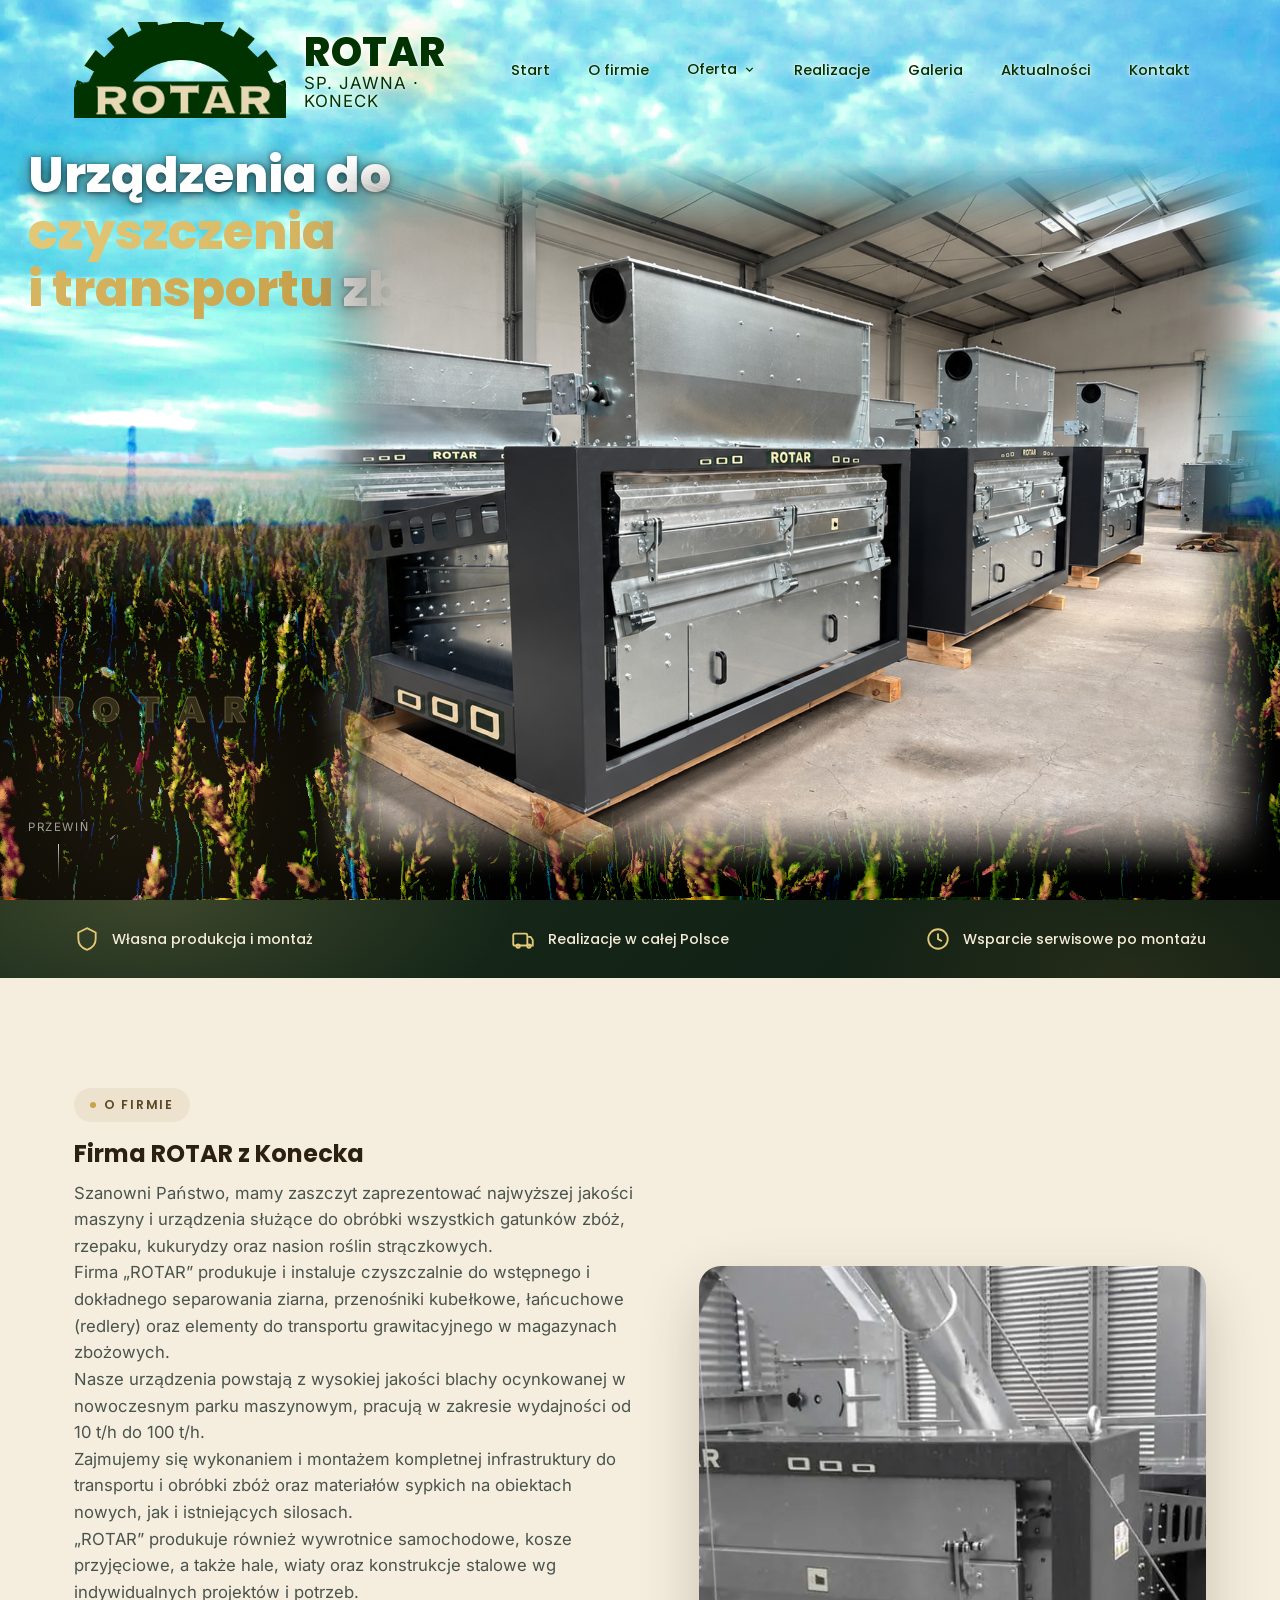
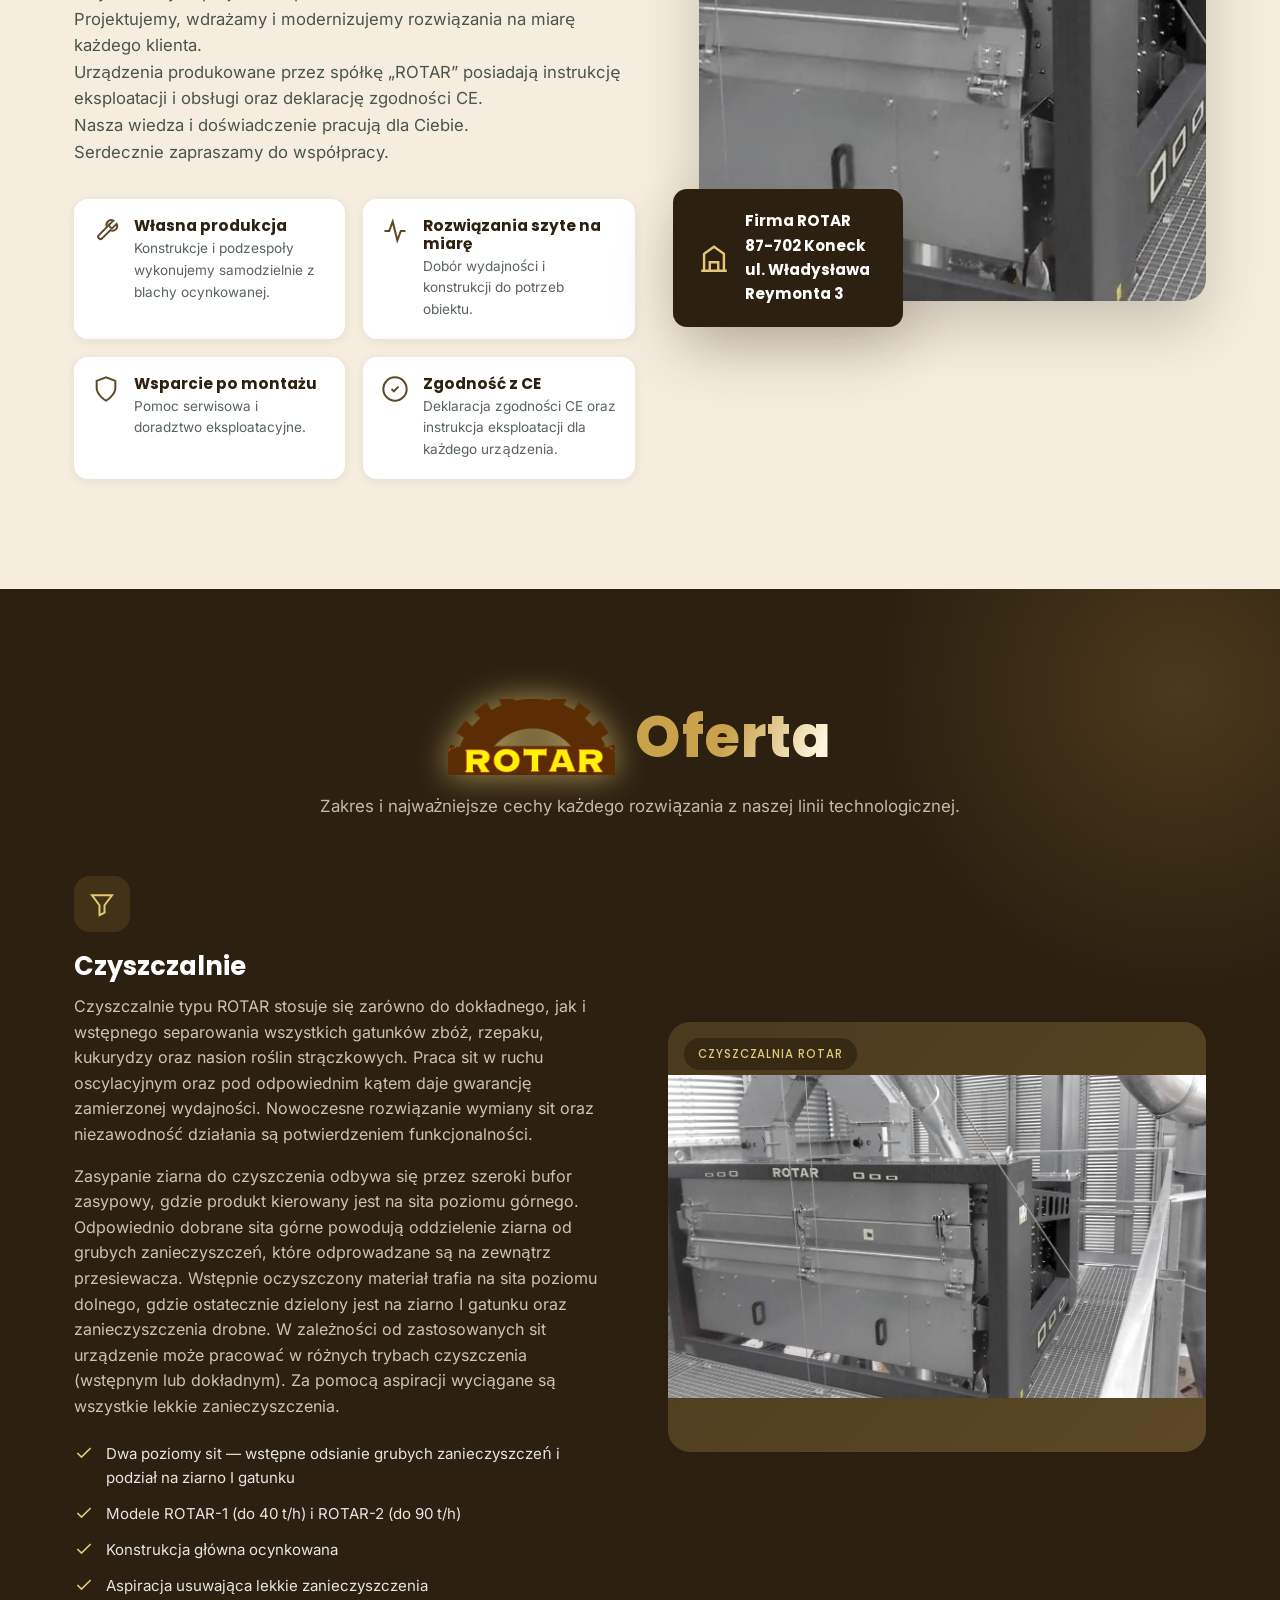
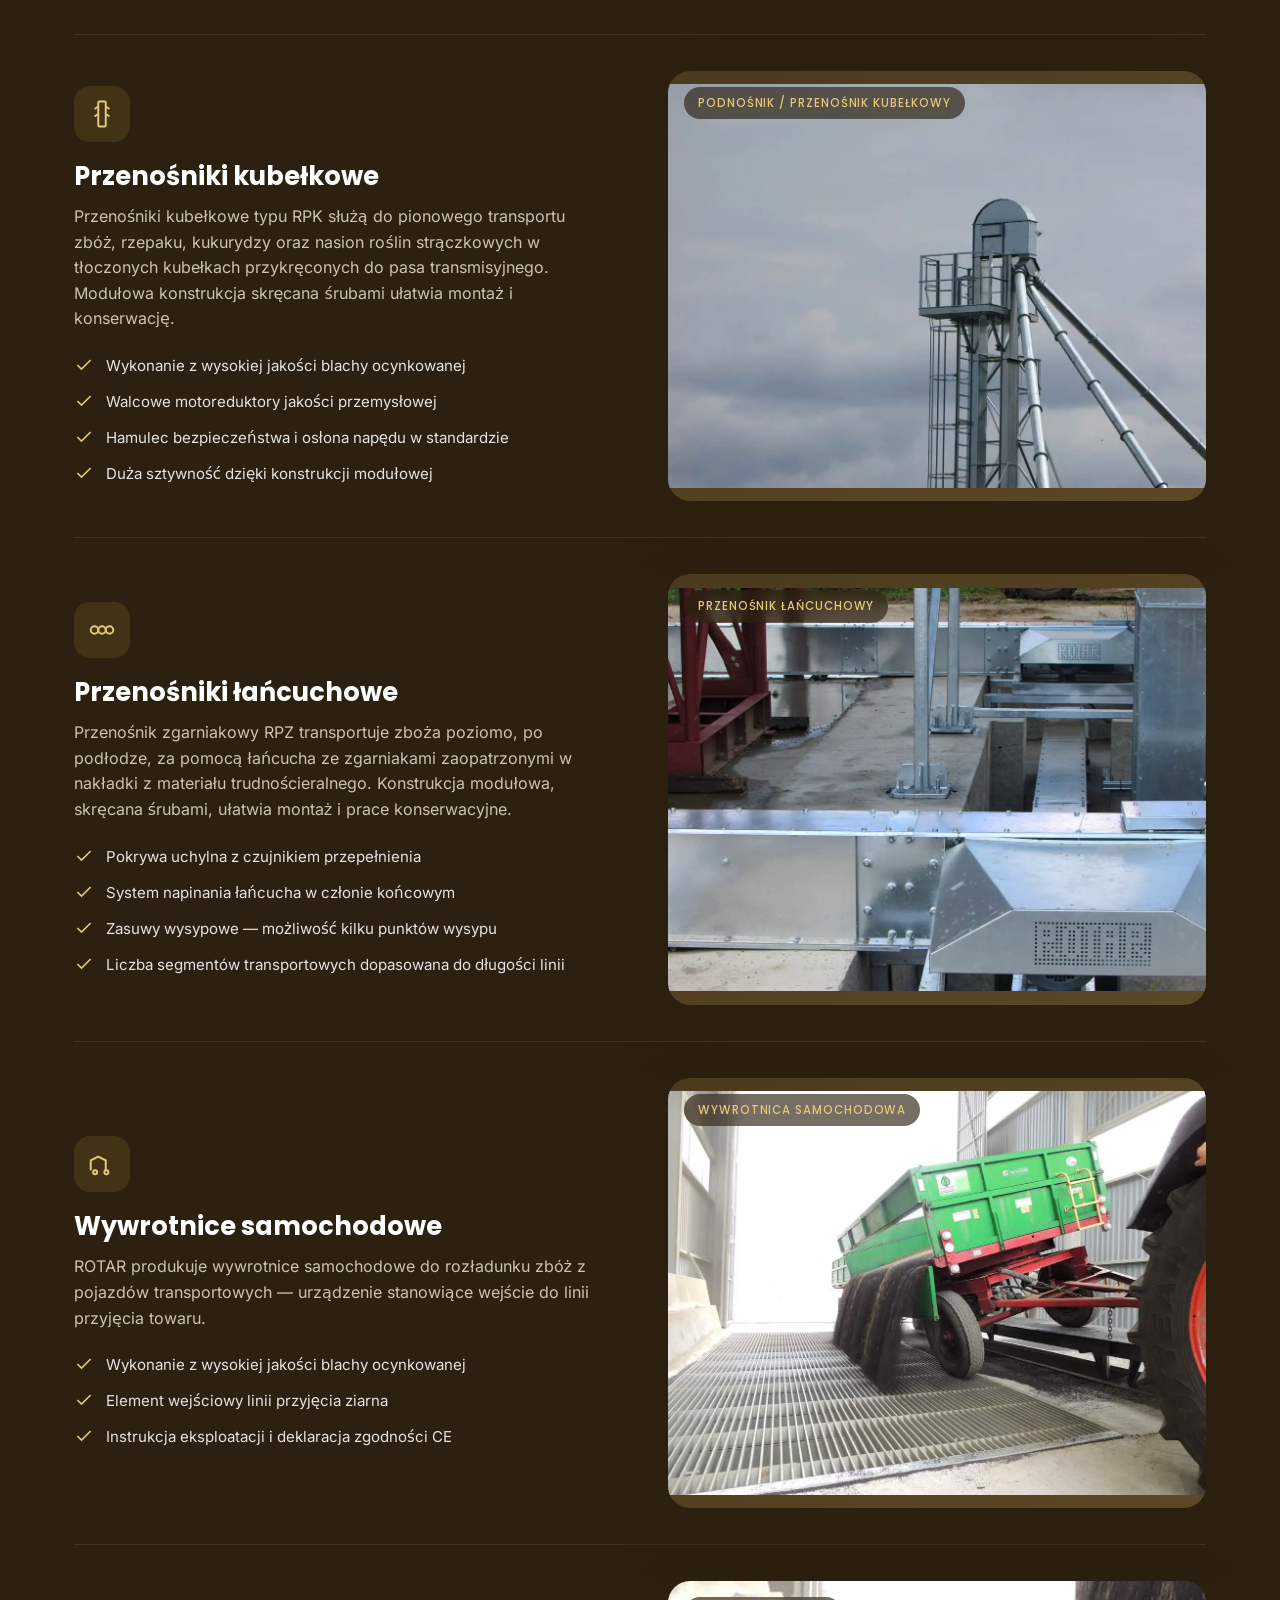
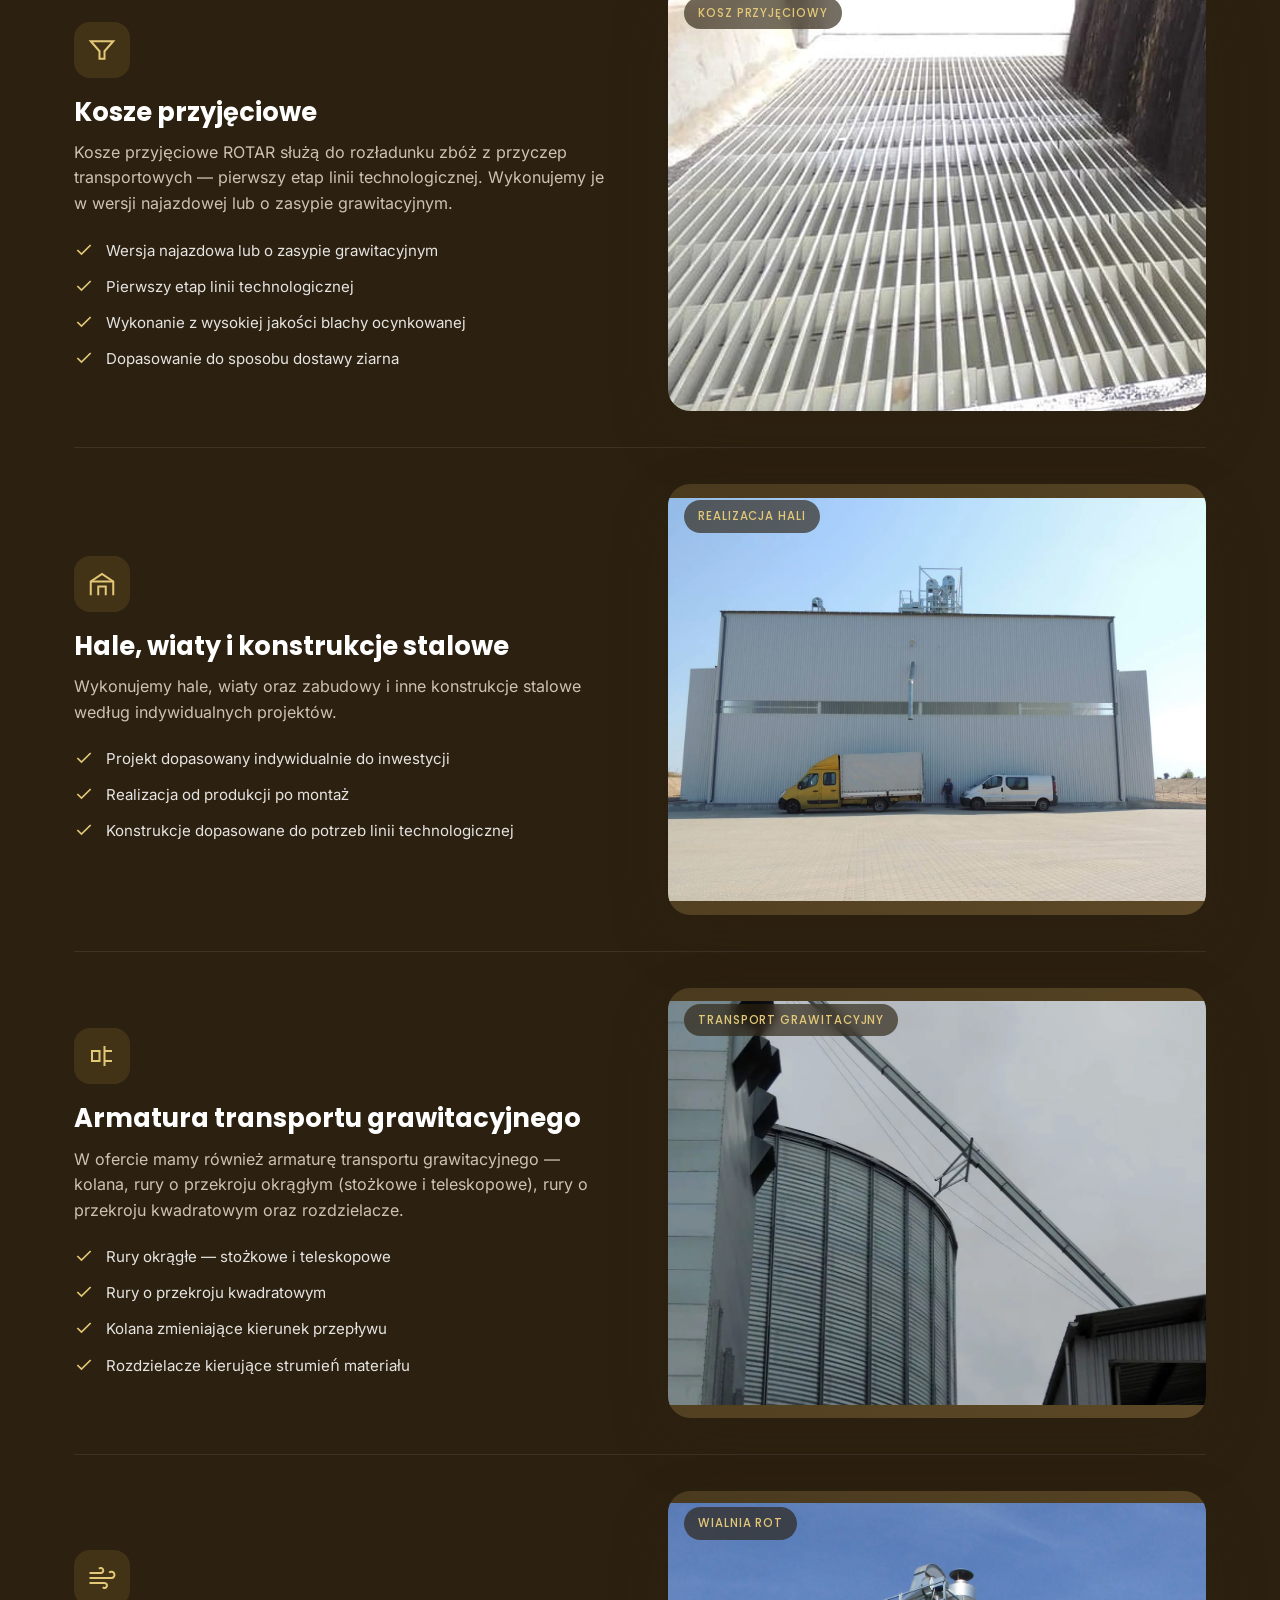
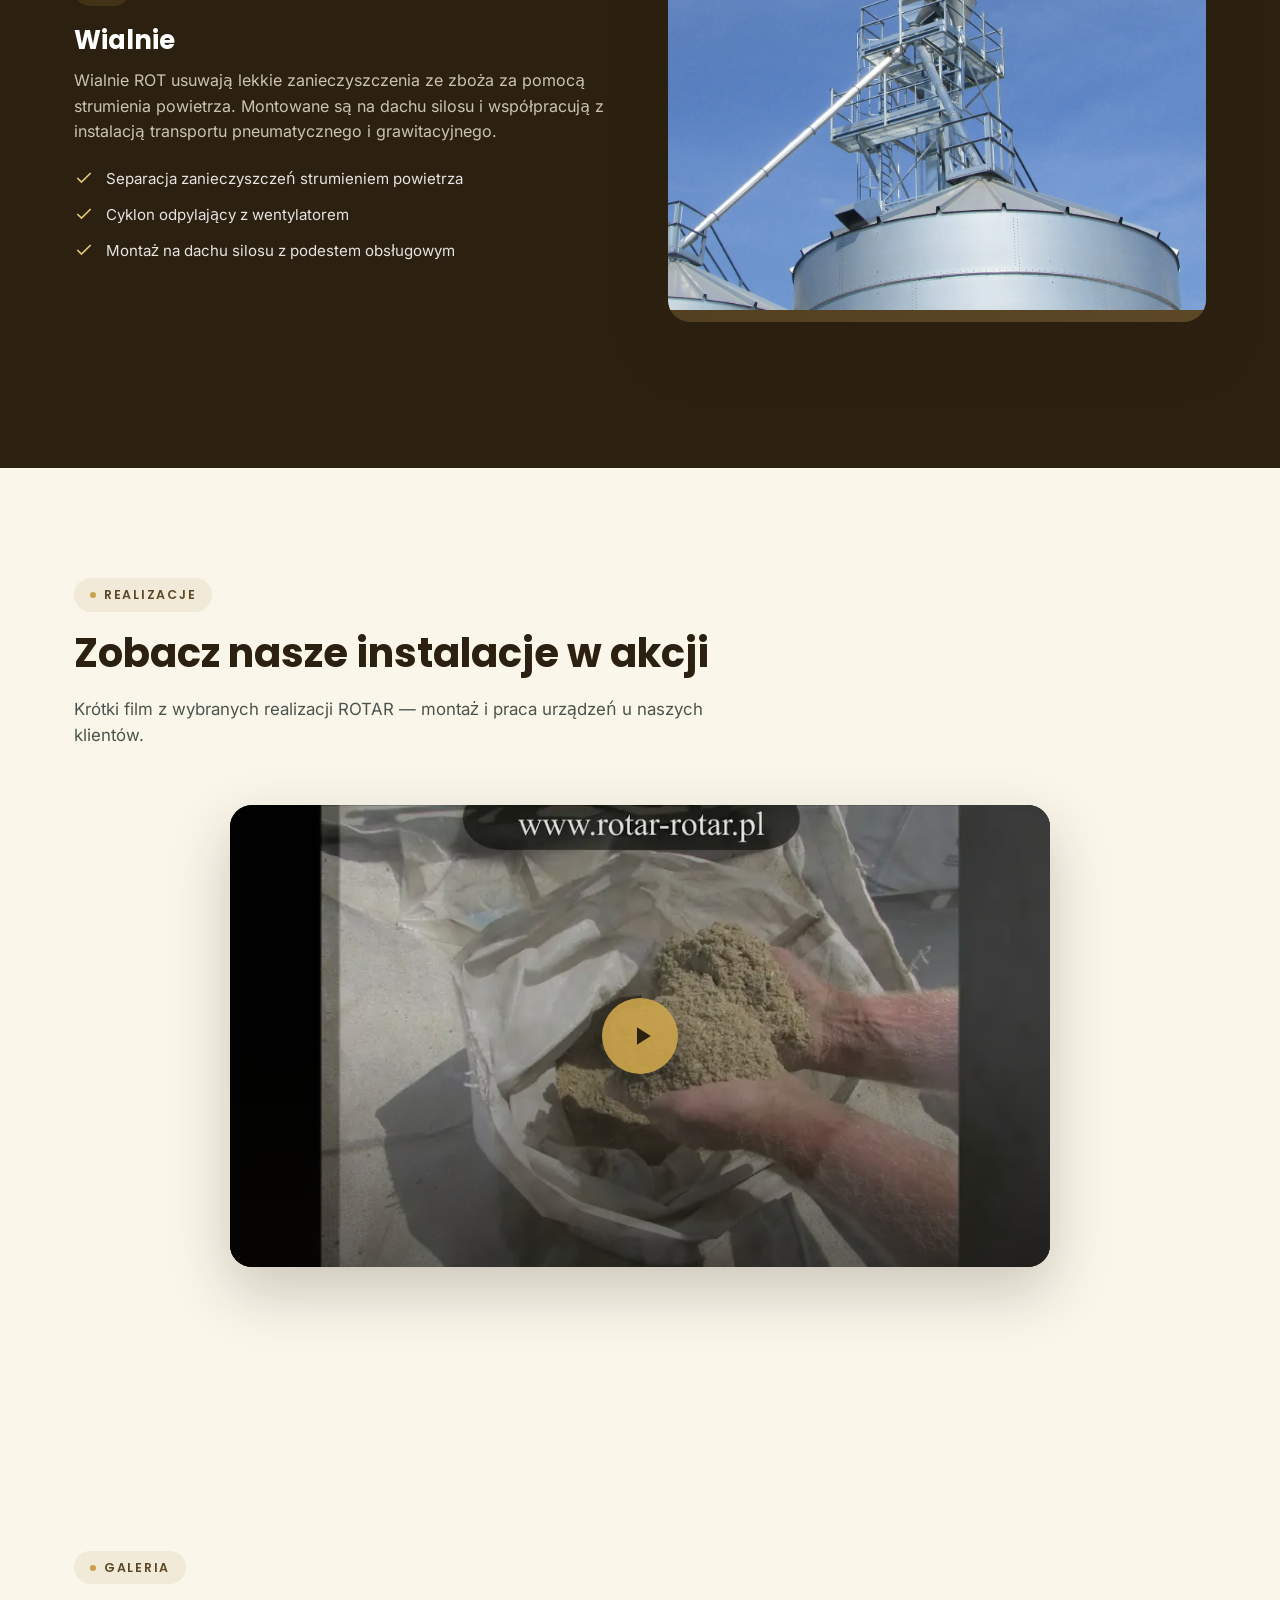
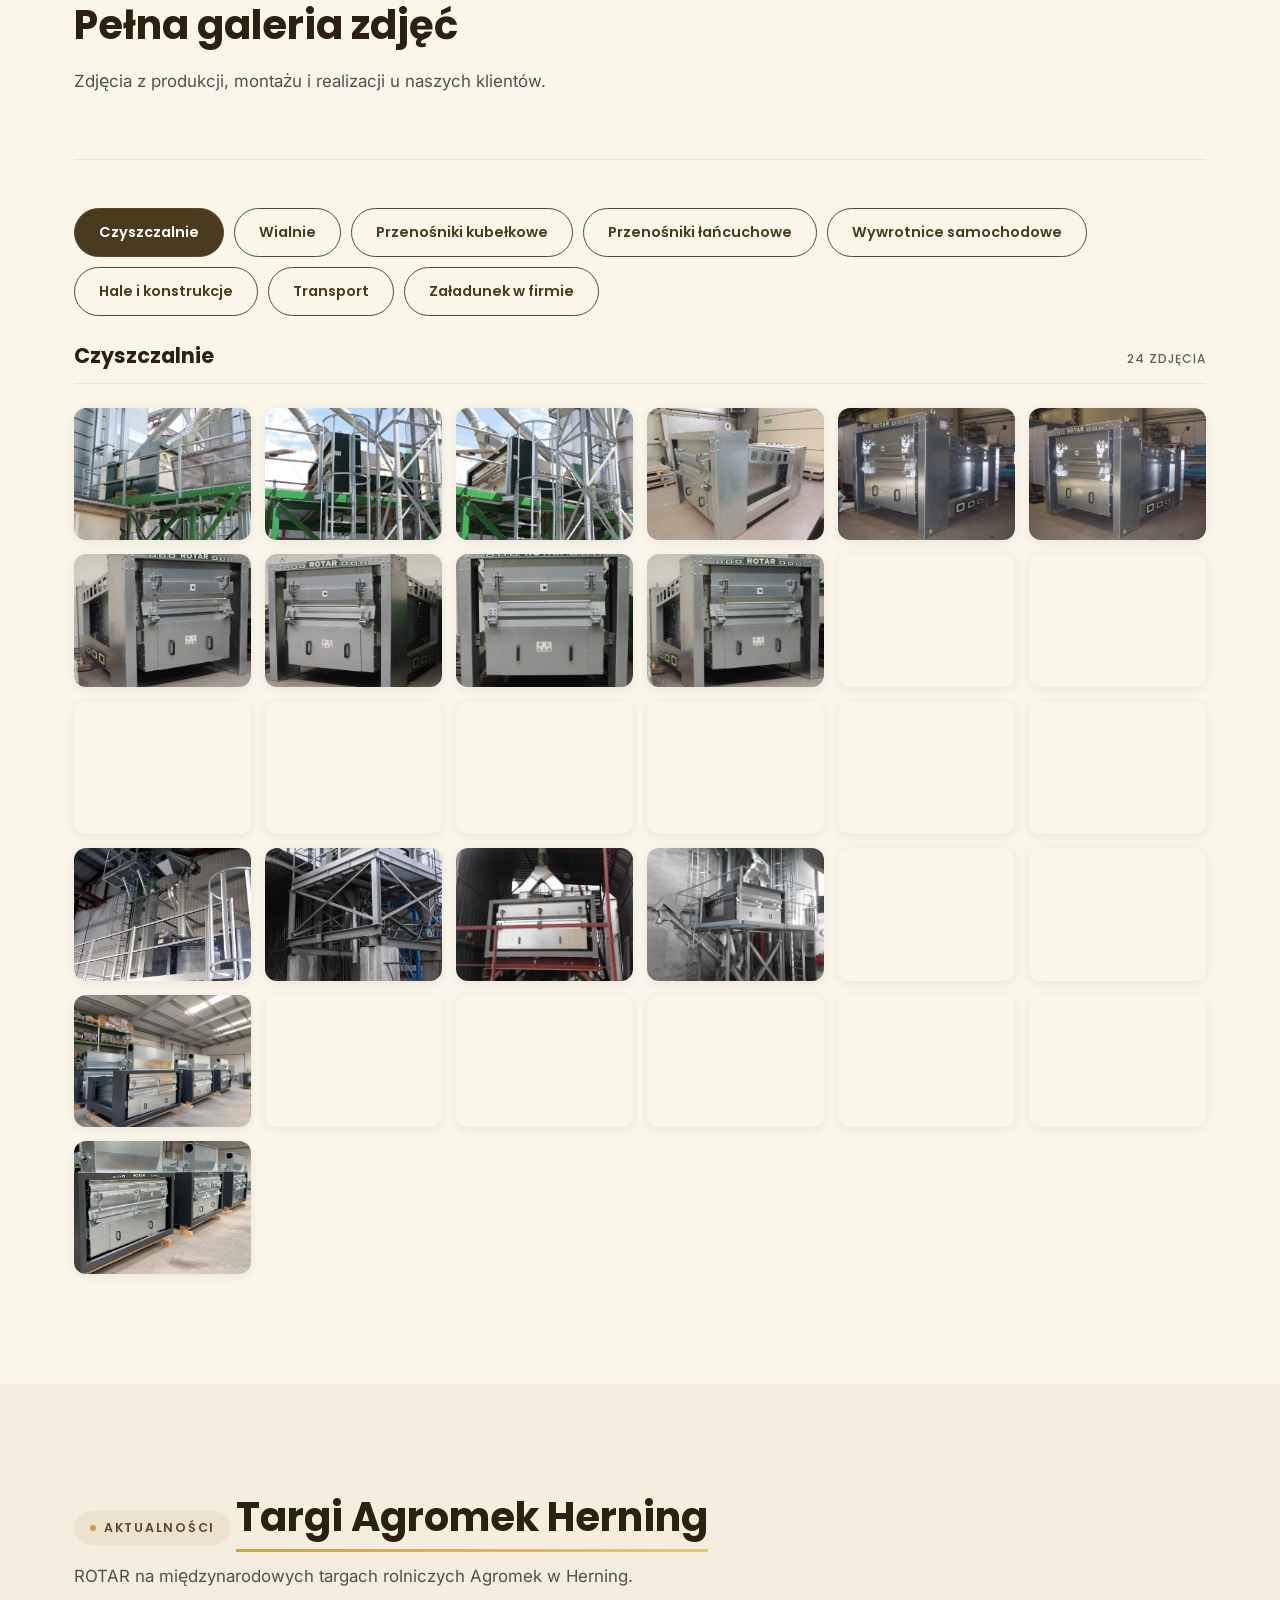
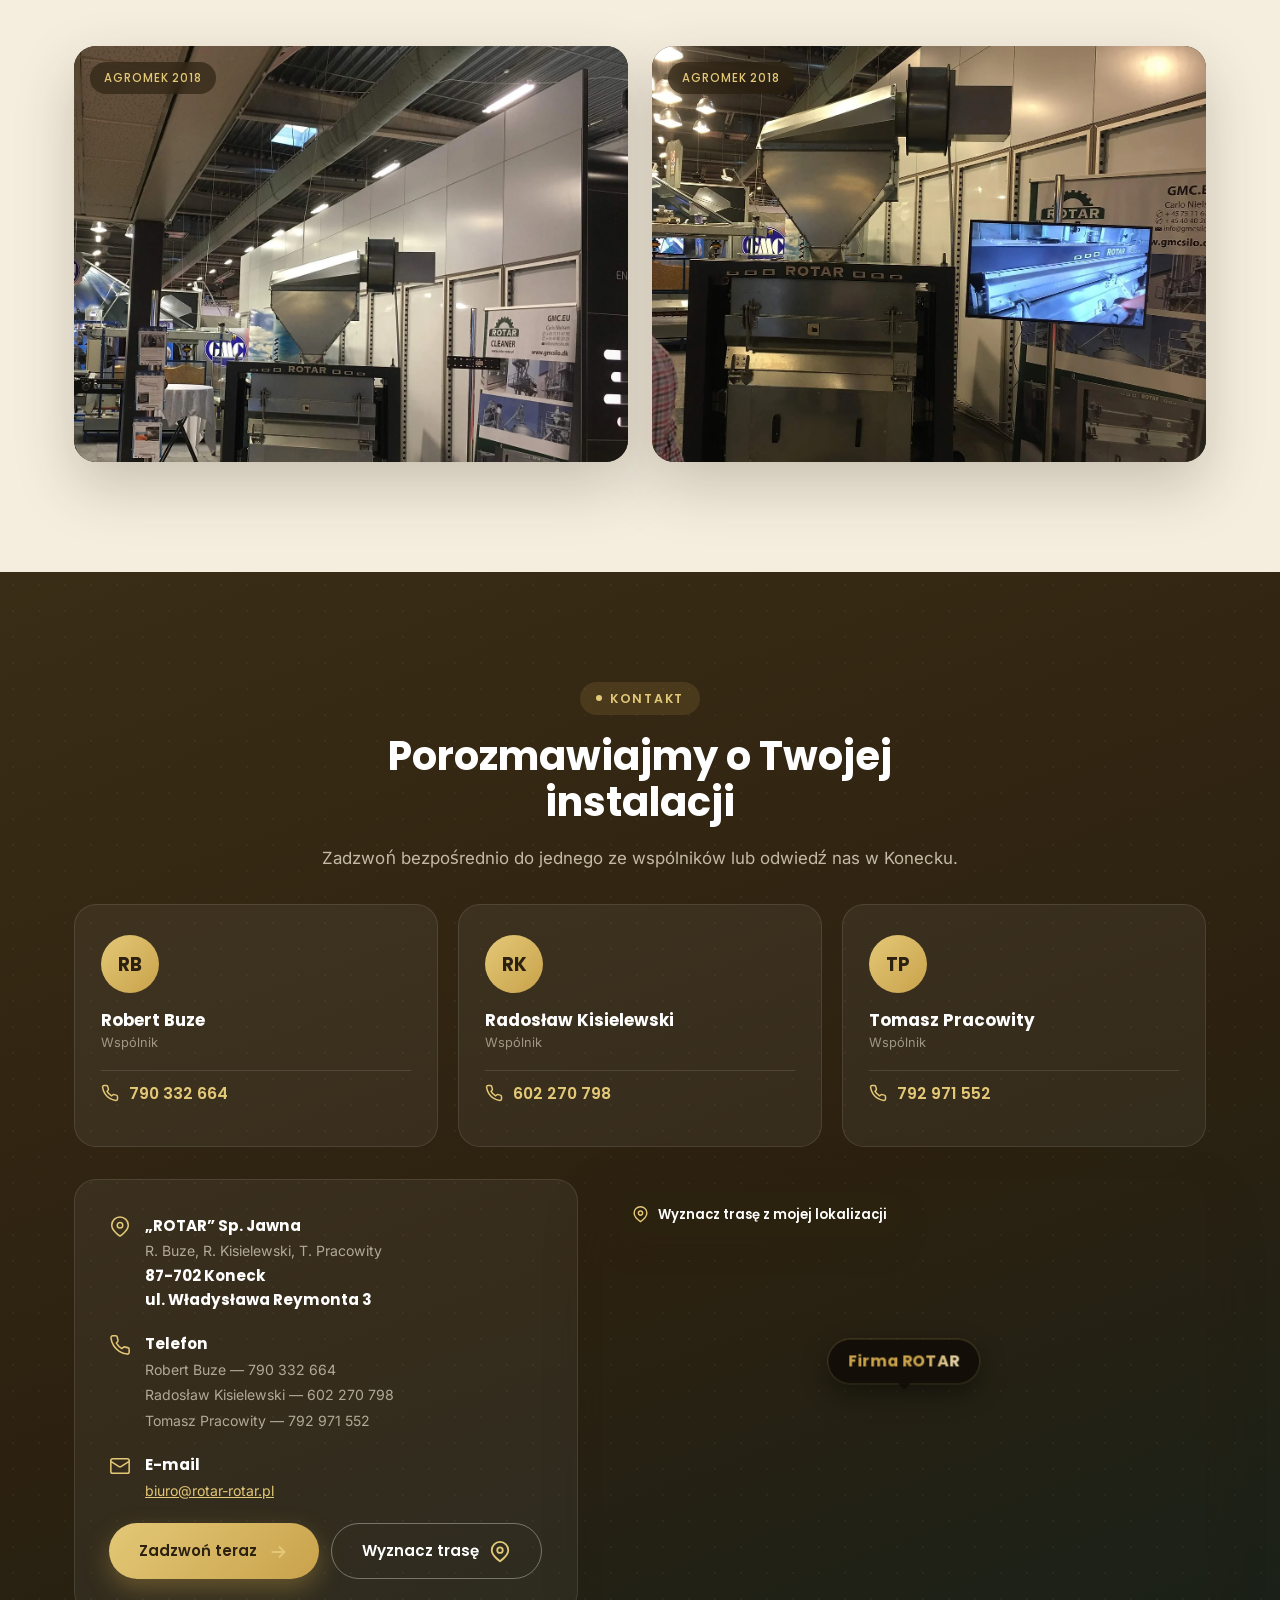
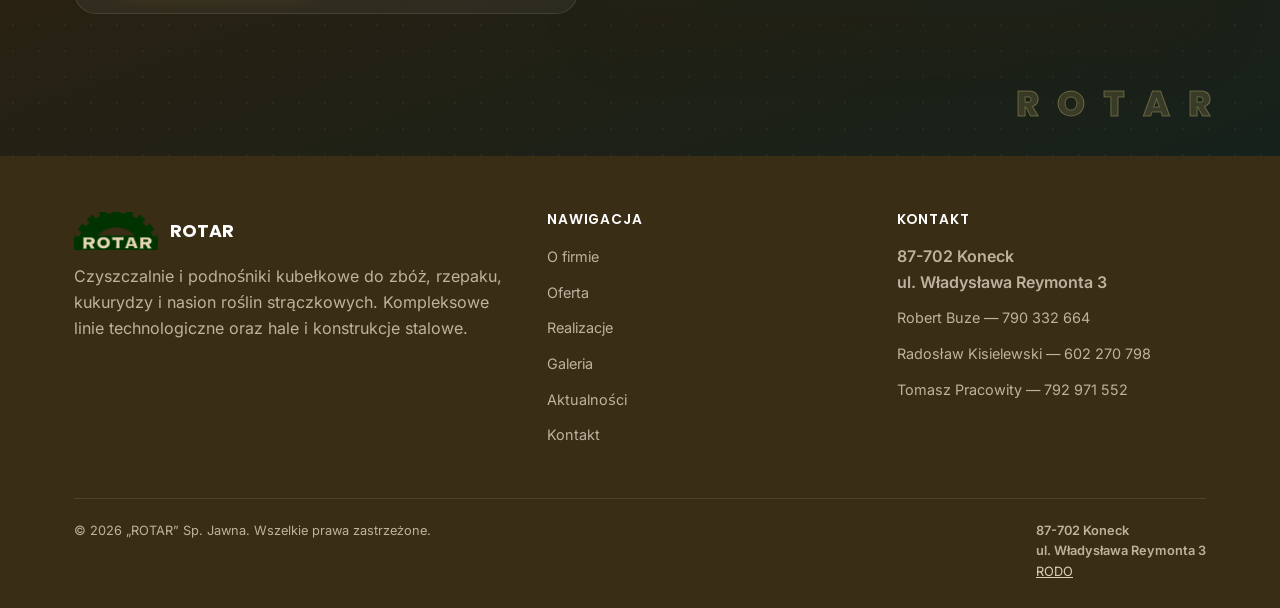
==== commit 4b2ba00a: "Napraw brakujace zdjecia na GitHub Pages i realny bug szerokosci linkow menu mobilnego Przyczyny (zw" ====
--- a/index.html
+++ b/index.html
@@ -39,7 +39,7 @@
 <link rel="preload" href="img/wheat-field.webp" as="image" fetchpriority="high" type="image/webp" media="(min-width:769px)">
 <link rel="preload" href="fonts/poppins-800-latin.woff2" as="font" type="font/woff2" crossorigin>
 <link rel="preload" href="fonts/inter-400-latin.woff2" as="font" type="font/woff2" crossorigin>
-<style><style>@font-face{font-family:Inter;font-style:normal;font-weight:400;font-display:swap;src:url('fonts/inter-400-latin-ext.woff2') format('woff2');unicode-range:U+0100-02BA,U+02BD-02C5,U+02C7-02CC,U+02CE-02D7,U+02DD-02FF,U+0304,U+0308,U+0329,U+1D00-1DBF,U+1E00-1E9F,U+1EF2-1EFF,U+2020,U+20A0-20AB,U+20AD-20C0,U+2113,U+2C60-2C7F,U+A720-A7FF}@font-face{font-family:Inter;font-style:normal;font-weight:400;font-display:swap;src:url('fonts/inter-400-latin.woff2') format('woff2');unicode-range:U+0000-00FF,U+0131,U+0152-0153,U+02BB-02BC,U+02C6,U+02DA,U+02DC,U+0304,U+0308,U+0329,U+2000-206F,U+20AC,U+2122,U+2191,U+2193,U+2212,U+2215,U+FEFF,U+FFFD}@font-face{font-family:Inter;font-style:normal;font-weight:500;font-display:swap;src:url('fonts/inter-400-latin-ext.woff2') format('woff2');unicode-range:U+0100-02BA,U+02BD-02C5,U+02C7-02CC,U+02CE-02D7,U+02DD-02FF,U+0304,U+0308,U+0329,U+1D00-1DBF,U+1E00-1E9F,U+1EF2-1EFF,U+2020,U+20A0-20AB,U+20AD-20C0,U+2113,U+2C60-2C7F,U+A720-A7FF}@font-face{font-family:Inter;font-style:normal;font-weight:500;font-display:swap;src:url('fonts/inter-400-latin.woff2') format('woff2');unicode-range:U+0000-00FF,U+0131,U+0152-0153,U+02BB-02BC,U+02C6,U+02DA,U+02DC,U+0304,U+0308,U+0329,U+2000-206F,U+20AC,U+2122,U+2191,U+2193,U+2212,U+2215,U+FEFF,U+FFFD}@font-face{font-family:Inter;font-style:normal;font-weight:600;font-display:swap;src:url('fonts/inter-400-latin-ext.woff2') format('woff2');unicode-range:U+0100-02BA,U+02BD-02C5,U+02C7-02CC,U+02CE-02D7,U+02DD-02FF,U+0304,U+0308,U+0329,U+1D00-1DBF,U+1E00-1E9F,U+1EF2-1EFF,U+2020,U+20A0-20AB,U+20AD-20C0,U+2113,U+2C60-2C7F,U+A720-A7FF}@font-face{font-family:Inter;font-style:normal;font-weight:600;font-display:swap;src:url('fonts/inter-400-latin.woff2') format('woff2');unicode-range:U+0000-00FF,U+0131,U+0152-0153,U+02BB-02BC,U+02C6,U+02DA,U+02DC,U+0304,U+0308,U+0329,U+2000-206F,U+20AC,U+2122,U+2191,U+2193,U+2212,U+2215,U+FEFF,U+FFFD}@font-face{font-family:Poppins;font-style:normal;font-weight:500;font-display:swap;src:url('fonts/poppins-500-latin-ext.woff2') format('woff2');unicode-range:U+0100-02BA,U+02BD-02C5,U+02C7-02CC,U+02CE-02D7,U+02DD-02FF,U+0304,U+0308,U+0329,U+1D00-1DBF,U+1E00-1E9F,U+1EF2-1EFF,U+2020,U+20A0-20AB,U+20AD-20C0,U+2113,U+2C60-2C7F,U+A720-A7FF}@font-face{font-family:Poppins;font-style:normal;font-weight:500;font-display:swap;src:url('fonts/poppins-500-latin.woff2') format('woff2');unicode-range:U+0000-00FF,U+0131,U+0152-0153,U+02BB-02BC,U+02C6,U+02DA,U+02DC,U+0304,U+0308,U+0329,U+2000-206F,U+20AC,U+2122,U+2191,U+2193,U+2212,U+2215,U+FEFF,U+FFFD}@font-face{font-family:Poppins;font-style:normal;font-weight:600;font-display:swap;src:url('fonts/poppins-600-latin-ext.woff2') format('woff2');unicode-range:U+0100-02BA,U+02BD-02C5,U+02C7-02CC,U+02CE-02D7,U+02DD-02FF,U+0304,U+0308,U+0329,U+1D00-1DBF,U+1E00-1E9F,U+1EF2-1EFF,U+2020,U+20A0-20AB,U+20AD-20C0,U+2113,U+2C60-2C7F,U+A720-A7FF}@font-face{font-family:Poppins;font-style:normal;font-weight:600;font-display:swap;src:url('fonts/poppins-600-latin.woff2') format('woff2');unicode-range:U+0000-00FF,U+0131,U+0152-0153,U+02BB-02BC,U+02C6,U+02DA,U+02DC,U+0304,U+0308,U+0329,U+2000-206F,U+20AC,U+2122,U+2191,U+2193,U+2212,U+2215,U+FEFF,U+FFFD}@font-face{font-family:Poppins;font-style:normal;font-weight:700;font-display:swap;src:url('fonts/poppins-700-latin-ext.woff2') format('woff2');unicode-range:U+0100-02BA,U+02BD-02C5,U+02C7-02CC,U+02CE-02D7,U+02DD-02FF,U+0304,U+0308,U+0329,U+1D00-1DBF,U+1E00-1E9F,U+1EF2-1EFF,U+2020,U+20A0-20AB,U+20AD-20C0,U+2113,U+2C60-2C7F,U+A720-A7FF}@font-face{font-family:Poppins;font-style:normal;font-weight:700;font-display:swap;src:url('fonts/poppins-700-latin.woff2') format('woff2');unicode-range:U+0000-00FF,U+0131,U+0152-0153,U+02BB-02BC,U+02C6,U+02DA,U+02DC,U+0304,U+0308,U+0329,U+2000-206F,U+20AC,U+2122,U+2191,U+2193,U+2212,U+2215,U+FEFF,U+FFFD}@font-face{font-family:Poppins;font-style:normal;font-weight:800;font-display:swap;src:url('fonts/poppins-800-latin-ext.woff2') format('woff2');unicode-range:U+0100-02BA,U+02BD-02C5,U+02C7-02CC,U+02CE-02D7,U+02DD-02FF,U+0304,U+0308,U+0329,U+1D00-1DBF,U+1E00-1E9F,U+1EF2-1EFF,U+2020,U+20A0-20AB,U+20AD-20C0,U+2113,U+2C60-2C7F,U+A720-A7FF}@font-face{font-family:Poppins;font-style:normal;font-weight:800;font-display:swap;src:url('fonts/poppins-800-latin.woff2') format('woff2');unicode-range:U+0000-00FF,U+0131,U+0152-0153,U+02BB-02BC,U+02C6,U+02DA,U+02DC,U+0304,U+0308,U+0329,U+2000-206F,U+20AC,U+2122,U+2191,U+2193,U+2212,U+2215,U+FEFF,U+FFFD}:root{--green-950:#2c2110;--green-900:#3a2d16;--green-800:#4a3a1e;--green-700:#5c4826;--green-600:#7d6337;--green-accent:#a4813f;--gold:#c9a24b;--gold-light:#e3c877;--logo-green:#003300;--cream:#f4ecd8;--cream-soft:#faf6ea;--ink:#16211b;--gray-700:#4a544d;--gray-500:#59645c;--gray-200:#e3e6e1;--bg:#f5eedf;--white:#ffffff;--radius:14px;--radius-lg:22px;--shadow-sm:0 2px 10px rgba(44,33,16,.08);--shadow-md:0 12px 32px rgba(44,33,16,.14);--shadow-lg:0 24px 60px rgba(44,33,16,.22);--ease:cubic-bezier(.22,1,.36,1)}.page-loader{position:fixed;inset:0;z-index:9999;display:flex;align-items:center;justify-content:center;background:#152417;transition:opacity .5s var(--ease),visibility .5s var(--ease);animation:0s linear 4.5s forwards loaderFailsafe}.page-loader.loaded{opacity:0;visibility:hidden;pointer-events:none}@keyframes loaderFailsafe{to{opacity:0;visibility:hidden;pointer-events:none}}.page-loader-inner{position:relative;display:flex;align-items:center;justify-content:center}.page-loader-inner .rotar-logo{position:relative;z-index:1;width:150px;height:auto;animation:1.6s ease-in-out infinite loaderPulse}.page-loader-ring{position:absolute;width:200px;height:200px;border-radius:50%;border:3px solid rgba(227,200,119,.18);border-top-color:var(--gold-light);animation:1.1s linear infinite loaderSpin}@keyframes loaderPulse{0%,100%{transform:scale(1);opacity:.92}50%{transform:scale(1.08);opacity:1}}@keyframes loaderSpin{to{transform:rotate(360deg)}}*,::after,::before{box-sizing:border-box}html{scroll-behavior:smooth;-webkit-tap-highlight-color:transparent}body{margin:0;font-family:Inter,system-ui,-apple-system,Segoe UI,Roboto,sans-serif;color:var(--ink);background:var(--bg);line-height:1.6;overflow-x:hidden}h1,h2,h3,h4{font-family:Poppins,system-ui,sans-serif;line-height:1.15;margin:0 0 .5em;color:var(--green-950)}p{margin:0 0 1em}a{color:inherit;text-decoration:none}img{max-width:100%;display:block}ul{margin:0;padding:0;list-style:none}button{font:inherit;cursor:pointer;border:none;background:0 0;color:inherit}:focus-visible{outline:2px solid var(--gold);outline-offset:3px;border-radius:4px}.skip-link{position:absolute;top:-48px;left:8px;z-index:3000;background:var(--green-950);color:#fff;padding:12px 20px;border-radius:8px;font-family:Poppins,sans-serif;font-weight:600;font-size:.9rem;transition:top .25s var(--ease)}.skip-link:focus{top:8px}.container{width:100%;max-width:1180px;margin:0 auto;padding:0 24px}section{position:relative}section[id]{scroll-margin-top:88px}.section-pad{padding:110px 0}@media(max-width:768px){.section-pad{padding:72px 0}}.eyebrow{display:inline-flex;align-items:center;gap:8px;font-family:Poppins,sans-serif;font-weight:600;font-size:.78rem;letter-spacing:.14em;text-transform:uppercase;color:var(--green-700);background:rgba(164,129,63,.1);padding:7px 16px;border-radius:999px;margin-bottom:18px}.eyebrow::before{content:"";width:6px;height:6px;border-radius:50%;background:var(--gold)}.section-head{max-width:680px;margin:0 0 56px}.section-head.center{margin-left:auto;margin-right:auto;text-align:center}.section-head h2{font-size:clamp(1.7rem,3.4vw,2.5rem)}.section-head p{color:var(--gray-700);font-size:1.05rem}.btn{display:inline-flex;align-items:center;gap:10px;padding:15px 30px;border-radius:999px;font-family:Poppins,sans-serif;font-weight:600;font-size:.94rem;transition:transform .35s var(--ease),box-shadow .35s var(--ease),background .3s,color .3s;white-space:nowrap}.btn-primary{background:linear-gradient(135deg,var(--gold-light),var(--gold));color:var(--green-950);box-shadow:0 10px 24px rgba(201,162,75,.35)}.btn-primary:hover{transform:translateY(-3px);box-shadow:0 16px 32px rgba(201,162,75,.45)}.btn-ghost{background:rgba(255,255,255,.08);border:1.5px solid rgba(255,255,255,.5);color:#fff;backdrop-filter:blur(6px)}.btn-ghost:hover{background:rgba(255,255,255,.18);transform:translateY(-3px)}.btn-outline{border:1.5px solid var(--green-700);color:var(--green-800)}.btn-outline:hover{background:var(--green-800);color:#fff;transform:translateY(-3px)}.btn svg{width:18px;height:18px;flex:none}@media(max-width:480px){.btn{white-space:normal;text-align:center}}.reveal{opacity:0;transform:translateY(38px);filter:blur(7px);transition:opacity .95s var(--ease),transform .95s var(--ease),filter .95s var(--ease);will-change:opacity,transform,filter}.reveal.in{opacity:1;transform:translateY(0);filter:blur(0);will-change:auto}.reveal-scale{opacity:0;transform:scale(.9);filter:blur(7px);transition:opacity .9s var(--ease),transform .9s var(--ease),filter .9s var(--ease);will-change:opacity,transform,filter}.reveal-scale.in{opacity:1;transform:scale(1);filter:blur(0);will-change:auto}.reveal-left{opacity:0;transform:translateX(-52px);filter:blur(6px);transition:opacity .9s var(--ease),transform .9s var(--ease),filter .9s var(--ease);will-change:opacity,transform,filter}.reveal-left.in{opacity:1;transform:translateX(0);filter:blur(0);will-change:auto}.reveal-right{opacity:0;transform:translateX(52px);filter:blur(6px);transition:opacity .9s var(--ease),transform .9s var(--ease),filter .9s var(--ease);will-change:opacity,transform,filter}.reveal-right.in{opacity:1;transform:translateX(0);filter:blur(0);will-change:auto}@media(prefers-reduced-motion:reduce){.page-loader-inner .rotar-logo,.page-loader-ring{animation:none}.reveal,.reveal-left,.reveal-right,.reveal-scale{opacity:1;transform:none;filter:none;transition:none}}.stagger>*{transition-delay:calc(var(--i,0) * 110ms)}.rotar-logo{position:relative;display:inline-block;flex:none;aspect-ratio:225/102;height:96px;width:auto;transition:height .35s var(--ease)}.rotar-logo-mask{position:absolute;inset:0;overflow:hidden}.rotar-logo-gear{position:absolute;left:50.6667%;top:105.8824%;width:109.6297%;height:241.8299%;max-width:none;max-height:none;transform:translate(-50%,-50%);animation:9s linear infinite rotar-spin}@keyframes rotar-spin{from{transform:translate(-50%,-50%) rotate(0)}to{transform:translate(-50%,-50%) rotate(360deg)}}@media(prefers-reduced-motion:reduce){.rotar-logo-gear{animation:none}}.rotar-logo-ribbon{position:absolute;inset:0;width:100%;height:100%;display:block}#site-header{position:fixed;top:0;left:0;right:0;z-index:1000;padding:22px 0;padding-top:calc(22px + env(safe-area-inset-top));transition:padding .35s var(--ease),background .35s var(--ease),box-shadow .35s var(--ease)}#site-header .container{display:flex;align-items:center;justify-content:space-between}#site-header.scrolled{padding:12px 0;padding-top:calc(12px + env(safe-area-inset-top));background:rgba(251,250,246,.88);backdrop-filter:blur(14px);box-shadow:0 6px 24px rgba(44,33,16,.08)}.brand{display:flex;align-items:center;gap:18px}.brand .rotar-logo{height:96px;position:relative;z-index:1}#site-header.scrolled .brand .rotar-logo{height:72px}.brand-text{position:relative;display:flex;flex-direction:column;line-height:1.1}.brand-text::before{content:"";position:absolute;top:50%;left:-24px;transform:translateY(-50%) scale(1);width:260px;height:150px;border-radius:50%;background:radial-gradient(closest-side,rgba(227,200,119,.45),transparent 72%);filter:blur(14px);z-index:-1;pointer-events:none;animation:4s ease-in-out infinite brandGlow}.brand-text strong{font-family:Poppins,sans-serif;font-weight:800;letter-spacing:.02em;font-size:2.5rem;color:var(--logo-green);transition:color .35s}.brand-text span{font-size:1.05rem;letter-spacing:.06em;color:var(--logo-green);transition:color .35s;text-transform:uppercase}@keyframes brandGlow{0%,100%{opacity:.55;transform:translateY(-50%) scale(1)}50%{opacity:1;transform:translateY(-50%) scale(1.12)}}#site-header.scrolled .brand-text strong{color:var(--logo-green)}#site-header.scrolled .brand-text span{color:var(--logo-green)}.main-nav ul{display:flex;gap:6px;align-items:center}.main-nav ul>li{flex:none}.main-nav a{font-family:Poppins,sans-serif;font-weight:500;font-size:.92rem;color:var(--logo-green);padding:10px 16px;border-radius:999px;white-space:nowrap;transition:background .3s,color .3s;position:relative}#site-header:not(.scrolled) .main-nav a,#site-header:not(.scrolled) .nav-dropdown-toggle,#site-header:not(.scrolled) .brand-text strong,#site-header:not(.scrolled) .brand-text span{text-shadow:0 0 8px rgba(255,255,255,.85),0 0 3px rgba(255,255,255,.9)}#site-header.scrolled .main-nav a{color:var(--logo-green)}.main-nav a:hover{background:rgba(255,255,255,.14)}#site-header.scrolled .main-nav a:hover{background:rgba(74,58,30,.1);color:var(--green-800)}.main-nav a.call{background:var(--gold);color:var(--green-950)}.main-nav a.call:hover{background:var(--gold-light)}.nav-dropdown{position:relative}.nav-dropdown-toggle{-webkit-appearance:none;appearance:none;margin:0;text-align:left;display:inline-flex;align-items:center;gap:6px;white-space:nowrap;font-family:Poppins,sans-serif;font-weight:500;font-size:.92rem;color:var(--logo-green);padding:10px 16px;border-radius:999px;transition:background .3s,color .3s}#site-header.scrolled .nav-dropdown-toggle{color:var(--logo-green)}.nav-dropdown-toggle:hover{background:rgba(255,255,255,.14)}#site-header.scrolled .nav-dropdown-toggle:hover{background:rgba(74,58,30,.1);color:var(--green-800)}.nav-dropdown-chevron{width:13px;height:13px;flex:none;transition:transform .3s var(--ease)}.nav-dropdown.open .nav-dropdown-chevron,.nav-dropdown:hover .nav-dropdown-chevron{transform:rotate(180deg)}.nav-dropdown-menu{position:absolute;top:calc(100% + 14px);left:50%;transform:translateX(-50%) translateY(6px);min-width:290px;background:var(--white);border-radius:var(--radius-lg);box-shadow:var(--shadow-lg);padding:10px;display:grid;grid-template-columns:1fr;gap:2px;opacity:0;visibility:hidden;pointer-events:none;transition:opacity .25s var(--ease),transform .25s var(--ease),visibility .25s;z-index:1200}.nav-dropdown-menu::before{content:"";position:absolute;top:-6px;left:50%;width:12px;height:12px;border-radius:3px;background:var(--white);transform:translateX(-50%) rotate(45deg)}.nav-dropdown-menu::after{content:"";position:absolute;top:-14px;left:0;right:0;height:14px}.nav-dropdown.open .nav-dropdown-menu,.nav-dropdown:hover .nav-dropdown-menu{opacity:1;visibility:visible;pointer-events:auto;transform:translateX(-50%) translateY(0)}.nav-dropdown-menu a{display:flex;align-items:center;gap:12px;padding:11px 13px;border-radius:10px;font-family:Poppins,sans-serif;font-weight:500;font-size:.88rem;color:var(--ink);transition:background .2s}.nav-dropdown-menu a:hover{background:var(--bg)}.nav-dropdown-menu a svg{width:20px;height:20px;flex:none;color:var(--green-700)}@media(max-width:1240px){.nav-dropdown-toggle{width:100%;justify-content:space-between;color:#fff!important;padding:14px 10px;font-size:1.1rem}.nav-dropdown-menu{position:static;transform:none;min-width:0;width:100%;background:rgba(255,255,255,.04);box-shadow:none;max-height:0;overflow:hidden;padding:0 4px;opacity:0;visibility:visible;pointer-events:auto;transition:max-height .4s var(--ease),padding .4s var(--ease),opacity .3s var(--ease);display:grid;gap:4px}.nav-dropdown-menu::before{display:none}.nav-dropdown.open .nav-dropdown-menu{max-height:560px;padding:6px 4px 10px;opacity:1}.nav-dropdown-menu a{justify-content:center;text-align:center;color:#fff!important;font-size:.98rem;padding-top:13px;padding-bottom:13px}.nav-dropdown-menu a:hover{background:rgba(255,255,255,.08)}.nav-dropdown-menu a svg{color:var(--gold-light)}}.nav-toggle{display:none;flex-direction:column;gap:5px;width:44px;height:44px;align-items:center;justify-content:center;border-radius:10px}.nav-toggle span{width:22px;height:2px;background:#fff;transition:all .3s var(--ease)}#site-header.scrolled .nav-toggle span{background:var(--ink)}.nav-toggle.active span:first-child{transform:translateY(7px) rotate(45deg)}.nav-toggle.active span:nth-child(2){opacity:0}.nav-toggle.active span:nth-child(3){transform:translateY(-7px) rotate(-45deg)}@media(max-width:1240px){#site-header .container{gap:12px}.main-nav{position:fixed;top:0;right:0;bottom:0;left:auto;width:min(340px,84vw);max-width:100vw;background:var(--green-950);display:flex;flex-direction:column;overflow-y:auto;-webkit-overflow-scrolling:touch;overscroll-behavior:contain;box-shadow:-16px 0 44px rgba(0,0,0,.28);transform:translateX(100%);transition:transform .45s var(--ease);padding:96px 28px 40px;padding-top:calc(96px + env(safe-area-inset-top));padding-bottom:calc(40px + env(safe-area-inset-bottom));padding-right:calc(28px + env(safe-area-inset-right))}.main-nav.open{transform:translateX(0)}.main-nav ul{flex-direction:column;align-items:stretch;width:100%;gap:4px;margin:auto 0;flex:none}.main-nav ul>li{width:100%;flex:none}.main-nav a{color:#fff!important;width:100%;padding:14px 10px;font-size:1.1rem}.nav-toggle{display:flex;flex:none}}@media(max-width:640px){.main-nav{width:100%}.brand .rotar-logo{height:60px}#site-header.scrolled .brand .rotar-logo{height:48px}.brand-text strong{font-size:1.6rem}.brand-text span{font-size:.76rem}.brand-text::before{width:190px;height:110px;animation:none;opacity:.75}}@media(max-width:380px){.brand-text span{display:none}}.hero{min-height:100vh;min-height:100dvh;display:flex;align-items:center;position:relative;padding:150px 0 90px;overflow:hidden;background:#152417}.hero-bg{position:absolute;inset:0;background-image:url('img/wheat-field.jpg');background-image:-webkit-image-set(url('img/wheat-field.webp') type('image/webp'), url('img/wheat-field.jpg') type('image/jpeg'));background-image:image-set(url('img/wheat-field.webp') type('image/webp'), url('img/wheat-field.jpg') type('image/jpeg'));background-size:cover;background-position:center;filter:saturate(1.1) brightness(.5);transform:scale(1.06)}@media(max-width:768px){.hero-bg{background-image:url('img/wheat-field-mobile.jpg');background-image:-webkit-image-set(url('img/wheat-field-mobile.webp') type('image/webp'), url('img/wheat-field-mobile.jpg') type('image/jpeg'));background-image:image-set(url('img/wheat-field-mobile.webp') type('image/webp'), url('img/wheat-field-mobile.jpg') type('image/jpeg'))}}.hero-bg-wheat{background-position:center 62%;filter:saturate(2.5) brightness(1.36) contrast(1.12) sepia(.02) hue-rotate(-12deg);transform:scale(1.14)}.hero-bg-wind{background-position:center 62%;filter:url(#wheat-wave) saturate(2.5) brightness(1.36) contrast(1.12) sepia(.02) hue-rotate(-12deg);transform:scale(1.14);transform-origin:bottom center;-webkit-mask-image:linear-gradient(to bottom,transparent 0%,transparent 54%,rgba(0,0,0,.45) 62%,#000 72%,#000 100%);mask-image:linear-gradient(to bottom,transparent 0%,transparent 54%,rgba(0,0,0,.45) 62%,#000 72%,#000 100%);animation:6.5s ease-in-out infinite wheatSway}@keyframes wheatSway{0%,100%{transform:scale(1.16) skewX(-.5deg)}50%{transform:scale(1.16) skewX(4.5deg)}}.hero-overlay{position:absolute;inset:0;background:linear-gradient(90deg,rgba(10,18,11,.9) 0,rgba(10,18,11,.56) 36%,rgba(10,18,11,.16) 62%,rgba(10,18,11,.04) 100%),linear-gradient(to top,rgba(8,14,9,.6) 0,rgba(8,14,9,.1) 38%,transparent 68%)}.hero-glow{position:absolute;inset:0;pointer-events:none;background:radial-gradient(620px 480px at 80% 12%,rgba(227,200,119,.24),transparent 65%),radial-gradient(520px 420px at 12% 88%,rgba(164,129,63,.18),transparent 70%);mix-blend-mode:screen;animation:10s ease-in-out infinite heroGlowPulse}@keyframes heroGlowPulse{0%,100%{opacity:.7}50%{opacity:1}}.hero-grain{position:absolute;inset:0;opacity:.5;background-image:radial-gradient(rgba(255,255,255,.08) 1px,transparent 1px);background-size:26px 26px;animation:40s linear infinite driftGrain}@keyframes driftGrain{from{background-position:0 0}to{background-position:400px 260px}}@media(max-width:768px){.hero-grain{animation:none}.hero-watermark{display:none}.hero-bg-wind{display:none}.reveal,.reveal-scale,.reveal-left,.reveal-right{filter:none!important;transition:opacity .5s var(--ease),transform .5s var(--ease)}}.hero-watermark{position:absolute;right:clamp(16px,4vw,64px);bottom:clamp(120px,18vh,180px);z-index:1;pointer-events:none;font-family:Poppins,sans-serif;font-weight:800;font-size:clamp(1.5rem,2.8vw,2.3rem);letter-spacing:.5em;color:rgba(227,200,119,.16);-webkit-text-stroke:1px rgba(227,200,119,.35);animation:4.5s ease-in-out infinite watermarkGlow;user-select:none}@keyframes watermarkGlow{0%,100%{text-shadow:0 0 6px rgba(227,200,119,.15),0 0 14px rgba(227,200,119,.08);color:rgba(227,200,119,.14)}50%{text-shadow:0 0 18px rgba(227,200,119,.65),0 0 42px rgba(227,200,119,.35),0 0 70px rgba(227,200,119,.18);color:rgba(227,200,119,.45)}}.hero .container{position:relative;z-index:2}.hero-inner{max-width:760px}.hero-inner h1{color:#fff;font-size:clamp(2.3rem,5.4vw,4rem);font-weight:800;margin-bottom:.4em}.hero-inner h1 em{font-style:normal;color:var(--gold-light);background:linear-gradient(90deg,var(--gold-light),var(--gold));-webkit-background-clip:text;background-clip:text;color:transparent}.hero-inner p.lead{color:rgba(244,236,216,.88);font-size:1.15rem;max-width:600px;margin-bottom:1.1em}.hero-cta{display:flex;gap:16px;flex-wrap:wrap;margin-bottom:70px}.hero-chips{display:flex;flex-wrap:wrap;gap:10px}.hero-chips a{font-family:Poppins,sans-serif;font-size:.82rem;font-weight:500;color:rgba(255,255,255,.85);border:1px solid rgba(255,255,255,.25);padding:9px 16px;border-radius:999px;transition:all .3s var(--ease)}.hero-chips a:hover{background:var(--gold);border-color:var(--gold);color:var(--green-950);transform:translateY(-2px)}@media(max-width:560px){.hero-cta{flex-direction:column;align-items:stretch}.hero-cta .btn{justify-content:center}}@media(max-width:480px){.hero-chips{gap:8px}.hero-chips a{padding:8px 13px;font-size:.78rem}}.scroll-cue{position:absolute;bottom:20px;left:clamp(14px,3vw,28px);display:flex;flex-direction:column;align-items:center;gap:8px;color:rgba(255,255,255,.6);font-size:.72rem;letter-spacing:.14em;text-transform:uppercase;z-index:2}.scroll-cue .line{width:1px;height:36px;background:linear-gradient(to bottom,rgba(255,255,255,.8),transparent);animation:1.8s ease-in-out infinite cueMove}@keyframes cueMove{0%{transform:scaleY(0);transform-origin:top}50%{transform:scaleY(1);transform-origin:top}51%{transform-origin:bottom}100%{transform:scaleY(0);transform-origin:bottom}}@media(max-width:768px){.hero{padding:130px 0 70px;min-height:auto}.hero-cta{margin-bottom:44px}.scroll-cue{display:none}}.trust-strip{position:relative;overflow:hidden;background:linear-gradient(135deg,#182b1b,#0f1c12);padding:26px 0}.trust-strip::before{content:"";position:absolute;inset:0;pointer-events:none;background:radial-gradient(520px 220px at 12% 0,rgba(227,200,119,.18),transparent 70%),radial-gradient(420px 220px at 88% 100%,rgba(164,129,63,.14),transparent 70%)}.trust-strip .container{position:relative;z-index:1;display:flex;flex-wrap:wrap;gap:20px 40px;justify-content:space-between;align-items:center}.trust-item{display:flex;align-items:center;gap:12px;color:var(--cream);font-family:Poppins,sans-serif;font-size:.88rem;font-weight:500}.trust-item svg{width:26px;height:26px;flex:none;color:var(--gold-light)}@media(max-width:640px){.trust-strip .container{display:grid;grid-template-columns:1fr 1fr;gap:18px 20px;justify-content:start}.trust-item{font-size:.82rem}.trust-item svg{width:22px;height:22px}}@media(max-width:420px){.trust-strip .container{grid-template-columns:1fr}}.about{background:var(--bg)}.about-grid{display:grid;grid-template-columns:1.05fr .95fr;gap:64px;align-items:center}@media(max-width:920px){.about-grid{grid-template-columns:1fr}}.about-copy p{color:var(--gray-700);font-size:1.04rem}.value-list{display:grid;grid-template-columns:1fr 1fr;gap:18px;margin-top:34px}@media(max-width:520px){.value-list{grid-template-columns:1fr}}.value-item{display:flex;gap:14px;padding:18px;border-radius:var(--radius);background:var(--white);box-shadow:var(--shadow-sm);transition:transform .35s var(--ease),box-shadow .35s var(--ease)}.value-item:hover{transform:translateY(-4px);box-shadow:var(--shadow-md)}.value-item svg{width:28px;height:28px;flex:none;color:var(--green-700)}.value-item h3{font-size:.96rem;margin-bottom:.2em}.value-item p{font-size:.85rem;color:var(--gray-500);margin:0}.about-media{position:relative}.about-media .frame{position:relative;border-radius:var(--radius-lg);overflow:hidden;box-shadow:var(--shadow-lg);aspect-ratio:4/5}.about-media .frame img{width:100%;height:100%;object-fit:cover;transition:transform .8s var(--ease)}.about-media .frame:hover img{transform:scale(1.06)}.about-media .badge{position:absolute;bottom:-26px;left:-26px;background:var(--green-950);color:#fff;padding:20px 24px;border-radius:var(--radius);box-shadow:var(--shadow-lg);font-family:Poppins,sans-serif;display:flex;align-items:center;gap:14px;max-width:230px}@media(max-width:920px){.about-media .badge{left:0;bottom:-20px;padding:14px 16px}}.about-media .badge svg{width:34px;height:34px;color:var(--gold-light);flex:none}.about-media .badge strong{display:block;font-size:.95rem}.about-media .badge span{font-size:.74rem;color:rgba(255,255,255,.7)}.offer{background:var(--green-950);color:#fff;position:relative;overflow:hidden}.offer::before{content:"";position:absolute;top:-200px;right:-200px;width:600px;height:600px;border-radius:50%;background:radial-gradient(circle,rgba(164,129,63,.25),transparent 70%)}.offer-head{text-align:center;max-width:680px;margin:0 auto 56px}.offer-head-brand{display:inline-flex;align-items:center;justify-content:center;flex-wrap:wrap;gap:20px;margin-bottom:18px}.offer-logo-gold{height:76px;width:auto;filter:grayscale(1) sepia(1) saturate(6) brightness(1.15) hue-rotate(-8deg) drop-shadow(0 0 16px rgba(227,200,119,.7));animation:4s ease-in-out infinite offerLogoGlow}@media(max-width:400px){.offer-logo-gold{height:56px}.offer-shine-title{font-size:clamp(1.8rem,9vw,2.4rem)}}@keyframes offerLogoGlow{0%,100%{filter:grayscale(1) sepia(1) saturate(6) brightness(1.05) hue-rotate(-8deg) drop-shadow(0 0 10px rgba(227,200,119,.5))}50%{filter:grayscale(1) sepia(1) saturate(6) brightness(1.3) hue-rotate(-8deg) drop-shadow(0 0 22px rgba(227,200,119,.85))}}.offer-shine-title{margin:0;font-family:Poppins,sans-serif;font-weight:800;font-size:clamp(2.4rem,5vw,3.6rem);letter-spacing:.02em;background-image:linear-gradient(115deg,var(--gold) 20%,#fff8e0 40%,var(--gold-light) 50%,var(--gold) 80%);background-size:250% 100%;-webkit-background-clip:text;background-clip:text;color:transparent;animation:3.5s linear infinite offerTitleShine}@keyframes offerTitleShine{0%{background-position:220% 0}100%{background-position:-40% 0}}.offer-head p{color:rgba(244,236,216,.75);font-size:1.05rem;margin:0}.tabs{position:relative;z-index:1}.tab-panels{position:relative}.tab-panel{display:grid;grid-template-columns:1fr 1fr;gap:56px;align-items:center;padding:36px 0;border-top:1px solid rgba(255,255,255,.08);scroll-margin-top:96px}.tab-panel:first-child{border-top:0;padding-top:0}@media(max-width:860px){.tab-panel{grid-template-columns:1fr;gap:30px}}@media(max-width:480px){.tab-panel h3{font-size:1.35rem}}.tab-panel .panel-copy .icon-badge{width:56px;height:56px;border-radius:16px;background:rgba(201,162,75,.14);display:flex;align-items:center;justify-content:center;margin-bottom:20px}.tab-panel .panel-copy .icon-badge svg{width:30px;height:30px;color:var(--gold-light)}.tab-panel h3{color:#fff;font-size:1.6rem;margin-bottom:.5em}.tab-panel p.desc{color:rgba(244,236,216,.8);font-size:1rem}.feature-list{margin-top:22px;display:flex;flex-direction:column;gap:12px}.feature-list li{display:flex;align-items:flex-start;gap:12px;font-size:.94rem;color:rgba(255,255,255,.88)}.feature-list svg{width:20px;height:20px;flex:none;color:var(--gold-light);margin-top:1px}.panel-media{position:relative;border-radius:var(--radius-lg);overflow:hidden;aspect-ratio:5/4;background:linear-gradient(135deg,var(--green-800),var(--green-700));display:flex;align-items:center;justify-content:center;box-shadow:var(--shadow-lg)}.panel-media img{width:100%;height:100%;object-fit:cover;filter:saturate(1.05)}.panel-media.icon-only svg{width:38%;height:38%;color:rgba(255,255,255,.16)}.panel-media .tag{position:absolute;top:16px;left:16px;z-index:2;background:rgba(44,33,16,.65);backdrop-filter:blur(6px);color:var(--gold-light);font-family:Poppins,sans-serif;font-size:.72rem;letter-spacing:.08em;text-transform:uppercase;padding:7px 14px;border-radius:999px}.realizacje{background:var(--cream-soft)}.galeria{background:var(--cream-soft)}.real-video-wrap{max-width:820px;margin:0 auto 64px}.video-frame{position:relative;border-radius:var(--radius-lg);overflow:hidden;box-shadow:var(--shadow-lg);aspect-ratio:16/9;background:#000}.video-frame iframe{position:absolute;inset:0;width:100%;height:100%;border:0}.video-facade{position:absolute;inset:0;width:100%;height:100%;padding:0;display:block;overflow:hidden}.video-facade img,.video-facade picture{position:absolute;inset:0;width:100%;height:100%;object-fit:cover}.video-facade::after{content:"";position:absolute;inset:0;background:linear-gradient(to top,rgba(10,8,4,.55),rgba(10,8,4,.1) 55%)}.video-play{position:absolute;top:50%;left:50%;transform:translate(-50%,-50%);width:76px;height:76px;border-radius:50%;z-index:1;background:rgba(201,162,75,.92);color:var(--green-950);display:flex;align-items:center;justify-content:center;box-shadow:0 12px 32px rgba(0,0,0,.35);transition:transform .3s var(--ease),background .3s}.video-play svg{width:30px;height:30px;margin-left:4px}.video-facade:hover .video-play{transform:translate(-50%,-50%) scale(1.08);background:var(--gold-light)}.real-gallery-all{margin-top:64px;padding-top:48px;border-top:1px solid var(--gray-200)}.real-gallery-all .gal-cat-head{margin-bottom:24px}.gallery-toggle{display:inline-flex;align-items:center;gap:10px;padding:14px 26px;border-radius:999px;border:1.5px solid var(--green-700);color:var(--green-800);font-family:Poppins,sans-serif;font-weight:600;font-size:.94rem;transition:background .3s,color .3s,transform .3s var(--ease)}.gallery-toggle:hover{background:var(--green-800);color:#fff;transform:translateY(-2px)}.gallery-toggle-chevron{width:18px;height:18px;flex:none;transition:transform .35s var(--ease)}.gallery-toggle[aria-expanded=true] .gallery-toggle-chevron{transform:rotate(180deg)}#full-gallery-grid{margin-top:28px}#full-gallery-grid[hidden]{display:none}.gal-tabs{display:flex;flex-wrap:wrap;gap:10px;margin-bottom:28px}.gal-tab{padding:12px 24px;border-radius:999px;border:1.5px solid var(--green-700);color:var(--green-800);font-family:Poppins,sans-serif;font-weight:600;font-size:.9rem;background:transparent;transition:background .3s,color .3s,transform .3s var(--ease)}.gal-tab:hover{transform:translateY(-2px)}.gal-tab.is-active{background:var(--green-800);color:#fff}.gal-panel{display:none}.gal-panel.is-active{display:block}.aktualnosci{background:var(--bg)}.news-title{position:relative;display:inline-block}.news-title::after{content:"";position:absolute;left:0;bottom:-12px;height:3px;width:0;background:linear-gradient(90deg,var(--gold),var(--gold-light));transition:width 1s var(--ease) .35s}.news-title.in::after{width:100%}.news-photo-grid{display:grid;grid-template-columns:1fr 1fr;gap:24px;margin-top:52px}@media(max-width:700px){.news-photo-grid{grid-template-columns:1fr}}.photo-reveal{position:relative;overflow:hidden;border-radius:var(--radius-lg);box-shadow:var(--shadow-lg);aspect-ratio:4/3;background:var(--green-900)}.photo-reveal img{width:100%;height:100%;object-fit:cover;display:block;transform:scale(1.18);transition:transform 1.3s var(--ease) calc(var(--i,0) * .18s)}.photo-reveal.in img{transform:scale(1)}.photo-reveal::after{content:"";position:absolute;inset:0;z-index:2;background:linear-gradient(115deg,var(--green-950),var(--gold) 55%,var(--gold-light));transform-origin:left center;transform:scaleX(1);transition:transform 1.05s var(--ease) calc(var(--i,0) * .18s)}.photo-reveal.in::after{transform:scaleX(0)}.photo-reveal .tag{position:absolute;top:16px;left:16px;z-index:3;background:rgba(44,33,16,.65);backdrop-filter:blur(6px);color:var(--gold-light);font-family:Poppins,sans-serif;font-size:.72rem;letter-spacing:.08em;text-transform:uppercase;padding:7px 14px;border-radius:999px}@media(prefers-reduced-motion:reduce){.photo-reveal img{transform:scale(1);transition:none}.photo-reveal::after{transition:none}}.gal-cat-head{display:flex;flex-wrap:wrap;align-items:baseline;justify-content:space-between;gap:8px 12px;border-bottom:1px solid var(--gray-200);padding-bottom:14px;margin-bottom:20px}.gal-cat-head h3{font-size:1.3rem;margin:0;color:var(--green-950)}.gal-cat-head span{font-family:Poppins,sans-serif;font-size:.75rem;letter-spacing:.08em;text-transform:uppercase;color:var(--gray-500);white-space:nowrap}.gal-cat-grid{display:grid;gap:14px}.gal-cat-grid.cols-3{grid-template-columns:repeat(3,1fr)}.gal-cat-grid.cols-6{grid-template-columns:repeat(auto-fill,minmax(150px,1fr));margin-top:16px}.gal-cat-grid.single{grid-template-columns:minmax(0,640px)}@media(max-width:768px){.gal-cat-grid.cols-3{grid-template-columns:1fr 1fr}.gal-cat-grid.single{grid-template-columns:1fr}}@media(max-width:520px){.gal-cat-grid.cols-3{grid-template-columns:1fr}}@media(max-width:400px){.gal-cat-grid.cols-6{grid-template-columns:repeat(auto-fill,minmax(120px,1fr))}}.gal-cat-grid.single .gal-item{aspect-ratio:16/9}.gal-cat .gal-more{margin-top:22px;justify-content:flex-start}.gal-item{position:relative;border-radius:12px;overflow:hidden;cursor:pointer;aspect-ratio:4/3;box-shadow:var(--shadow-sm);opacity:0;transition:transform .3s var(--ease),opacity .65s var(--ease),box-shadow .3s var(--ease)}.gal-item.in{opacity:1}.gal-item:hover{transform:translateY(-4px);box-shadow:var(--shadow-md)}.gal-item img{width:100%;height:100%;object-fit:cover;transform:scale(1.08);transition:transform .7s var(--ease)}.gal-item.in img{transform:scale(1)}.gal-item:hover img{transform:scale(1.12)}.gal-item .zoom{position:absolute;inset:0;display:flex;align-items:center;justify-content:center;background:linear-gradient(to top,rgba(44,33,16,.65),rgba(44,33,16,0) 60%);opacity:0;transition:opacity .3s}.gal-item:hover .zoom{opacity:1}.gal-item .zoom svg{width:26px;height:26px;color:#fff}.gal-more{display:flex;justify-content:center;margin-top:36px}.lightbox{position:fixed;inset:0;z-index:2000;background:rgba(8,20,14,.94);display:flex;align-items:center;justify-content:center;opacity:0;pointer-events:none;transition:opacity .35s var(--ease)}.lightbox.open{opacity:1;pointer-events:auto}.lightbox img{max-width:min(88vw,560px);max-height:75vh;max-height:75dvh;border-radius:10px;box-shadow:0 30px 80px rgba(0,0,0,.5);transform:scale(.94);transition:transform .35s var(--ease);image-rendering:-webkit-optimize-contrast}.lightbox.open img{transform:scale(1)}.lightbox-close,.lightbox-nav{position:absolute;color:#fff;width:48px;height:48px;border-radius:50%;display:flex;align-items:center;justify-content:center;background:rgba(255,255,255,.08);transition:background .3s}.lightbox-close:hover,.lightbox-nav:hover{background:rgba(255,255,255,.2)}.lightbox-close{top:24px;top:calc(24px + env(safe-area-inset-top));right:24px;right:calc(24px + env(safe-area-inset-right))}.lightbox-close svg,.lightbox-nav svg{width:22px;height:22px}.lightbox-prev{left:20px;left:calc(20px + env(safe-area-inset-left));top:50%;transform:translateY(-50%)}.lightbox-next{right:20px;right:calc(20px + env(safe-area-inset-right));top:50%;transform:translateY(-50%)}.lightbox-counter{position:absolute;bottom:24px;bottom:calc(24px + env(safe-area-inset-bottom));left:50%;transform:translateX(-50%);color:rgba(255,255,255,.7);font-family:Poppins,sans-serif;font-size:.82rem;letter-spacing:.06em}@media(max-width:640px){.lightbox-nav{width:44px;height:44px}.lightbox-prev{left:8px;left:calc(8px + env(safe-area-inset-left))}.lightbox-next{right:8px;right:calc(8px + env(safe-area-inset-right))}}.contact{position:relative;overflow:hidden;background:linear-gradient(160deg,var(--green-900) 0,var(--green-950) 55%,var(--ink) 100%);color:#fff}.contact .container{position:relative;z-index:2}.gold-divider{position:relative;height:0;margin:0 0 32px;pointer-events:none;overflow:visible}.gold-divider span{position:absolute;top:0;left:-10%;right:-10%;height:1px;background:linear-gradient(90deg,transparent,rgba(227,200,119,.95) 45%,#f4e0a6 50%,rgba(227,200,119,.95) 55%,transparent);box-shadow:0 0 16px 1px rgba(227,200,119,.65),0 0 40px 4px rgba(227,200,119,.18);opacity:0;animation:5.5s ease-in-out infinite goldLineBlink}.gold-divider-1 span{animation-duration:5.2s;animation-delay:.2s}.gold-divider-2 span{animation-duration:6.4s;animation-delay:1.8s}.gold-divider-3 span{animation-duration:5.8s;animation-delay:3.3s}@keyframes goldLineBlink{0%,100%{opacity:0;transform:scaleX(.82)}4%{opacity:.95;transform:scaleX(1)}7%{opacity:.15}11%{opacity:.85}15%{opacity:.1}20%{opacity:.7}32%{opacity:0}}@media(prefers-reduced-motion:reduce){.gold-divider span{animation:none;opacity:.35}}@media(prefers-reduced-motion:reduce){html{scroll-behavior:auto}.rotar-logo{animation:none}.page-loader-ring{animation:none}.brand-text::before{animation:none}.hero-bg-wind{animation:none}.hero-glow{animation:none}.hero-grain{animation:none}.hero-watermark{animation:none}.offer-logo-gold{animation:none}.offer-shine-title{animation:none}.map-pin-label span{animation:none}}.contact-watermark{bottom:24px;right:clamp(16px,4vw,64px)}@media(max-width:768px){.contact-watermark{display:none}}.contact .section-head h2{color:#fff}.contact .section-head p{color:rgba(244,236,216,.75)}.contact .section-head{margin-bottom:28px}.contact .eyebrow{background:rgba(201,162,75,.15);color:var(--gold-light)}.contact .eyebrow::before{background:var(--gold-light)}.contact-grid{display:grid;grid-template-columns:1fr 1fr 1fr;gap:20px;margin-bottom:28px}@media(max-width:860px){.contact-grid{grid-template-columns:1fr}}.person-card{background:rgba(255,255,255,.05);border:1px solid rgba(255,255,255,.1);border-radius:var(--radius-lg);padding:30px 26px;transition:transform .35s var(--ease),background .35s}.person-card:hover{transform:translateY(-6px);background:rgba(255,255,255,.09)}.person-avatar{width:58px;height:58px;border-radius:50%;background:linear-gradient(135deg,var(--gold-light),var(--gold));display:flex;align-items:center;justify-content:center;font-family:Poppins,sans-serif;font-weight:700;color:var(--green-950);font-size:1.15rem;margin-bottom:18px}.person-card h3{color:#fff;font-size:1.05rem;margin-bottom:.15em}.person-card .role{color:rgba(244,236,216,.55);font-size:.8rem;margin-bottom:16px;display:block}.person-card a.tel{display:inline-flex;align-items:center;gap:10px;font-family:Poppins,sans-serif;font-weight:600;color:var(--gold-light);font-size:.98rem;padding:10px 0;border-top:1px solid rgba(255,255,255,.12);width:100%}.person-card a.tel svg{width:18px;height:18px}.person-card a.tel:hover{color:#fff}.contact-bottom{display:grid;grid-template-columns:1fr 1.2fr;gap:24px}@media(max-width:860px){.contact-bottom{grid-template-columns:1fr}}.contact-info{background:rgba(255,255,255,.05);border:1px solid rgba(255,255,255,.1);border-radius:var(--radius-lg);padding:34px;display:flex;flex-direction:column;gap:20px;justify-content:center}.contact-info .row{display:flex;gap:14px;align-items:flex-start}.contact-info svg{width:22px;height:22px;color:var(--gold-light);flex:none;margin-top:2px}.contact-info strong{display:block;font-family:Poppins,sans-serif;font-size:.95rem}.contact-info span{color:rgba(244,236,216,.65);font-size:.88rem}.contact-info .row a{color:var(--gold-light);text-decoration:underline;transition:color .3s}.contact-info .row a:hover{color:#fff}.map-frame{position:relative;border-radius:var(--radius-lg);overflow:hidden;min-height:280px;box-shadow:var(--shadow-lg)}.map-frame iframe{width:100%;height:100%;min-height:280px;border:0;filter:grayscale(.15) contrast(1.05)}.map-route-badge{position:absolute;top:14px;left:14px;z-index:2;display:flex;align-items:center;gap:9px;background:rgba(44,33,16,.85);backdrop-filter:blur(6px);color:#fff;font-family:Poppins,sans-serif;font-weight:600;font-size:.82rem;padding:11px 16px;border-radius:999px;box-shadow:var(--shadow-md);transition:background .3s,transform .3s var(--ease)}.map-route-badge svg{width:17px;height:17px;color:var(--gold-light);flex:none}.map-route-badge:hover{background:var(--gold);color:var(--green-950);transform:translateY(-2px)}.map-route-badge:hover svg{color:var(--green-950)}@media(max-width:480px){.map-frame,.map-frame iframe{min-height:220px}.map-route-badge{max-width:calc(100% - 28px);white-space:normal;font-size:.74rem;padding:9px 12px;line-height:1.3}}.map-pin-label{position:absolute;top:47%;left:50%;transform:translate(-50%,-100%);z-index:3;pointer-events:none;background:rgba(15,11,5,.8);backdrop-filter:blur(4px);padding:9px 20px;border-radius:999px;box-shadow:0 10px 28px rgba(0,0,0,.45),0 0 0 1px rgba(227,200,119,.25);white-space:nowrap}.map-pin-label::after{content:"";position:absolute;left:50%;bottom:-6px;transform:translateX(-50%);width:0;height:0;border-left:6px solid transparent;border-right:6px solid transparent;border-top:6px solid rgba(15,11,5,.8)}.map-pin-label span{font-family:Poppins,sans-serif;font-weight:700;font-size:.98rem;letter-spacing:.02em;background-image:linear-gradient(115deg,var(--gold) 25%,#fff 50%,var(--gold) 75%);background-size:260% 100%;-webkit-background-clip:text;background-clip:text;color:transparent;animation:3.2s linear infinite mapLabelShine}@keyframes mapLabelShine{0%{background-position:220% 0}100%{background-position:-40% 0}}.contact-info-actions{display:flex;gap:12px;flex-wrap:wrap}.btn-outline-light{border:1.5px solid rgba(255,255,255,.35);color:#fff}.btn-outline-light:hover{background:rgba(255,255,255,.12);border-color:rgba(255,255,255,.6);color:#fff}footer{background:var(--green-900);color:rgba(244,236,216,.7);padding:56px 0 26px}.footer-grid{display:grid;grid-template-columns:1.4fr 1fr 1fr;gap:40px;margin-bottom:40px}@media(max-width:768px){.footer-grid{grid-template-columns:1fr;gap:30px}}@media(max-width:480px){.contact-info-actions{flex-direction:column}.contact-info-actions .btn{width:100%;justify-content:center}.contact-info{padding:26px 22px}.person-card{padding:24px 20px}.footer-bottom{text-align:center;justify-content:center}}.footer-brand{display:flex;align-items:center;gap:12px;margin-bottom:14px}.footer-brand .rotar-logo{height:38px}.footer-brand strong{font-family:Poppins,sans-serif;color:#fff;font-size:1.1rem}footer h3{color:#fff;font-size:.86rem;font-weight:600;letter-spacing:.06em;text-transform:uppercase;margin-bottom:16px}footer ul li{margin-bottom:10px}footer ul a{font-size:.9rem;transition:color .3s}footer ul a:hover{color:var(--gold-light)}.footer-bottom{border-top:1px solid rgba(255,255,255,.1);padding-top:22px;display:flex;justify-content:space-between;flex-wrap:wrap;gap:10px;font-size:.8rem}.footer-bottom a{color:rgba(244,236,216,.85);text-decoration:underline;transition:color .3s}.footer-bottom a:hover{color:var(--gold-light)}#back-to-top{position:fixed;right:24px;right:calc(24px + env(safe-area-inset-right));bottom:24px;bottom:calc(24px + env(safe-area-inset-bottom));z-index:900;width:48px;height:48px;border-radius:50%;background:var(--green-800);color:#fff;display:flex;align-items:center;justify-content:center;box-shadow:var(--shadow-md);opacity:0;pointer-events:none;transform:translateY(10px);transition:all .35s var(--ease)}#back-to-top.show{opacity:1;pointer-events:auto;transform:translateY(0)}#back-to-top:hover{background:var(--gold);color:var(--green-950)}#back-to-top svg{width:20px;height:20px}.breadcrumb{display:flex;flex-wrap:wrap;gap:6px;align-items:center;font-family:Poppins,sans-serif;font-size:.82rem;color:rgba(255,255,255,.55);margin-bottom:14px}.breadcrumb a{color:rgba(255,255,255,.85);transition:color .3s}.breadcrumb a:hover,.breadcrumb span{color:var(--gold-light)}.hero-sub{min-height:auto;padding:150px 0 36px}.hero-sub .hero-cta{margin-bottom:20px}.hero-sub+.section-pad{padding-top:56px}@media(max-width:768px){.hero-sub{padding:130px 0 26px}}.hero-sub .hero-inner{max-width:820px}.product-intro{max-width:760px;margin:0 0 56px}.product-intro h2{color:#fff;font-size:clamp(1.6rem,2.8vw,2.2rem)}.product-intro p{color:rgba(244,236,216,.8);font-size:1.06rem}.value-list.cols-3{grid-template-columns:repeat(3,1fr)}@media(max-width:920px){.value-list.cols-3{grid-template-columns:1fr 1fr}}@media(max-width:560px){.value-list.cols-3{grid-template-columns:1fr}}.product-two-col{display:grid;grid-template-columns:1.05fr .95fr;gap:64px;align-items:center;margin-top:80px}.product-two-col.reverse{grid-template-columns:.95fr 1.05fr}.product-two-col.reverse .product-two-media{order:-1}@media(max-width:920px){.product-two-col,.product-two-col.reverse{grid-template-columns:1fr}.product-two-col.reverse .product-two-media{order:0}}.product-two-copy h2{font-size:clamp(1.5rem,2.6vw,2rem)}.product-two-copy p{color:var(--gray-700);font-size:1.02rem}.product-two-copy ul{margin-top:18px;display:flex;flex-direction:column;gap:12px}.product-two-copy ul li{display:flex;align-items:flex-start;gap:12px;font-size:.98rem;color:var(--gray-700)}.product-two-copy ul svg{width:20px;height:20px;flex:none;color:var(--green-700);margin-top:2px}.product-two-media{position:relative;border-radius:var(--radius-lg);overflow:hidden;box-shadow:var(--shadow-lg);aspect-ratio:5/4}.product-two-media img{width:100%;height:100%;object-fit:cover}.product-two-media .tag{position:absolute;top:16px;left:16px;z-index:2;background:rgba(44,33,16,.72);backdrop-filter:blur(6px);color:var(--gold-light);font-family:Poppins,sans-serif;font-size:.72rem;letter-spacing:.08em;text-transform:uppercase;padding:7px 14px;border-radius:999px}.product-two-media.schema-media{background:#fff}.product-two-media.schema-media img{object-fit:contain;padding:28px;filter:none}.product-gallery{margin-top:80px}.product-gallery h2{font-size:clamp(1.5rem,2.6vw,2rem);margin-bottom:24px}.related-section{margin-top:80px;padding-top:56px;border-top:1px solid var(--gray-200)}.related-section h2{font-size:clamp(1.5rem,2.6vw,2rem);margin-bottom:24px}.related-grid{display:grid;grid-template-columns:repeat(auto-fit,minmax(230px,1fr));gap:16px}.related-card{display:flex;align-items:center;gap:14px;padding:18px 20px;border-radius:var(--radius);background:var(--white);box-shadow:var(--shadow-sm);transition:transform .3s var(--ease),box-shadow .3s var(--ease)}.related-card:hover{transform:translateY(-4px);box-shadow:var(--shadow-md)}.related-card .icon-badge{width:44px;height:44px;border-radius:12px;flex:none;background:rgba(164,129,63,.12);display:flex;align-items:center;justify-content:center}.related-card .icon-badge svg{width:24px;height:24px;color:var(--green-700)}.related-card span{font-family:Poppins,sans-serif;font-weight:600;font-size:.92rem;color:var(--green-950)}.cta-band{background:var(--green-950);color:#fff;padding:72px 0;text-align:center;position:relative;overflow:hidden}.cta-band::before{content:"";position:absolute;top:-160px;left:-160px;width:480px;height:480px;border-radius:50%;background:radial-gradient(circle,rgba(164,129,63,.22),transparent 70%)}.cta-band .container{position:relative;z-index:1}.cta-band h2{color:#fff;font-size:clamp(1.6rem,3vw,2.2rem)}.cta-band p{color:rgba(244,236,216,.78);font-size:1.03rem;max-width:560px;margin:0 auto 28px}.cta-band .hero-cta{justify-content:center;margin-bottom:0}::selection{background:var(--gold);color:var(--green-950)}#start{align-items:flex-start;padding-top:146px}#start .hero-overlay{background:linear-gradient(to top,rgba(8,14,9,.14) 0,rgba(8,14,9,.03) 28%,transparent 52%)}#start .hero-inner{position:relative;z-index:2;max-width:min(640px,92vw);padding-left:clamp(14px,3vw,28px);margin:0;text-shadow:0 3px 20px rgba(4,8,5,.65),0 1px 5px rgba(4,8,5,.6)}#start .hero-inner h1{font-size:clamp(1.9rem,4.2vw,3.1rem)}#start .hero-watermark{left:clamp(16px,4vw,64px);right:auto}#start .hero-inner h1 em{text-shadow:none}.hero-machines-pic{display:flex;align-items:flex-end;justify-content:flex-end;position:absolute;z-index:2;top:clamp(100px,13vh,150px);right:0;bottom:0;width:76%;padding:0 0 clamp(8px,2vh,20px);margin:0;pointer-events:none}.hero-machines{display:block;width:auto;height:auto;max-width:100%;max-height:100%;object-fit:contain;filter:drop-shadow(0 6px 12px rgba(0,0,0,.2)) drop-shadow(0 20px 40px rgba(0,0,0,.24))}@media(max-width:1000px){.hero{flex-direction:column}.hero-machines-pic{position:static;top:auto;right:auto;bottom:auto;width:min(96%,620px);align-self:center;margin:22px auto 0;padding:0;background:none}.hero-machines{max-height:none;object-fit:initial}}@media(max-width:768px){#start{padding-top:112px}}</style></style>
+<style><style><style>@font-face{font-family:Inter;font-style:normal;font-weight:400;font-display:swap;src:url('fonts/inter-400-latin-ext.woff2') format('woff2');unicode-range:U+0100-02BA,U+02BD-02C5,U+02C7-02CC,U+02CE-02D7,U+02DD-02FF,U+0304,U+0308,U+0329,U+1D00-1DBF,U+1E00-1E9F,U+1EF2-1EFF,U+2020,U+20A0-20AB,U+20AD-20C0,U+2113,U+2C60-2C7F,U+A720-A7FF}@font-face{font-family:Inter;font-style:normal;font-weight:400;font-display:swap;src:url('fonts/inter-400-latin.woff2') format('woff2');unicode-range:U+0000-00FF,U+0131,U+0152-0153,U+02BB-02BC,U+02C6,U+02DA,U+02DC,U+0304,U+0308,U+0329,U+2000-206F,U+20AC,U+2122,U+2191,U+2193,U+2212,U+2215,U+FEFF,U+FFFD}@font-face{font-family:Inter;font-style:normal;font-weight:500;font-display:swap;src:url('fonts/inter-400-latin-ext.woff2') format('woff2');unicode-range:U+0100-02BA,U+02BD-02C5,U+02C7-02CC,U+02CE-02D7,U+02DD-02FF,U+0304,U+0308,U+0329,U+1D00-1DBF,U+1E00-1E9F,U+1EF2-1EFF,U+2020,U+20A0-20AB,U+20AD-20C0,U+2113,U+2C60-2C7F,U+A720-A7FF}@font-face{font-family:Inter;font-style:normal;font-weight:500;font-display:swap;src:url('fonts/inter-400-latin.woff2') format('woff2');unicode-range:U+0000-00FF,U+0131,U+0152-0153,U+02BB-02BC,U+02C6,U+02DA,U+02DC,U+0304,U+0308,U+0329,U+2000-206F,U+20AC,U+2122,U+2191,U+2193,U+2212,U+2215,U+FEFF,U+FFFD}@font-face{font-family:Inter;font-style:normal;font-weight:600;font-display:swap;src:url('fonts/inter-400-latin-ext.woff2') format('woff2');unicode-range:U+0100-02BA,U+02BD-02C5,U+02C7-02CC,U+02CE-02D7,U+02DD-02FF,U+0304,U+0308,U+0329,U+1D00-1DBF,U+1E00-1E9F,U+1EF2-1EFF,U+2020,U+20A0-20AB,U+20AD-20C0,U+2113,U+2C60-2C7F,U+A720-A7FF}@font-face{font-family:Inter;font-style:normal;font-weight:600;font-display:swap;src:url('fonts/inter-400-latin.woff2') format('woff2');unicode-range:U+0000-00FF,U+0131,U+0152-0153,U+02BB-02BC,U+02C6,U+02DA,U+02DC,U+0304,U+0308,U+0329,U+2000-206F,U+20AC,U+2122,U+2191,U+2193,U+2212,U+2215,U+FEFF,U+FFFD}@font-face{font-family:Poppins;font-style:normal;font-weight:500;font-display:swap;src:url('fonts/poppins-500-latin-ext.woff2') format('woff2');unicode-range:U+0100-02BA,U+02BD-02C5,U+02C7-02CC,U+02CE-02D7,U+02DD-02FF,U+0304,U+0308,U+0329,U+1D00-1DBF,U+1E00-1E9F,U+1EF2-1EFF,U+2020,U+20A0-20AB,U+20AD-20C0,U+2113,U+2C60-2C7F,U+A720-A7FF}@font-face{font-family:Poppins;font-style:normal;font-weight:500;font-display:swap;src:url('fonts/poppins-500-latin.woff2') format('woff2');unicode-range:U+0000-00FF,U+0131,U+0152-0153,U+02BB-02BC,U+02C6,U+02DA,U+02DC,U+0304,U+0308,U+0329,U+2000-206F,U+20AC,U+2122,U+2191,U+2193,U+2212,U+2215,U+FEFF,U+FFFD}@font-face{font-family:Poppins;font-style:normal;font-weight:600;font-display:swap;src:url('fonts/poppins-600-latin-ext.woff2') format('woff2');unicode-range:U+0100-02BA,U+02BD-02C5,U+02C7-02CC,U+02CE-02D7,U+02DD-02FF,U+0304,U+0308,U+0329,U+1D00-1DBF,U+1E00-1E9F,U+1EF2-1EFF,U+2020,U+20A0-20AB,U+20AD-20C0,U+2113,U+2C60-2C7F,U+A720-A7FF}@font-face{font-family:Poppins;font-style:normal;font-weight:600;font-display:swap;src:url('fonts/poppins-600-latin.woff2') format('woff2');unicode-range:U+0000-00FF,U+0131,U+0152-0153,U+02BB-02BC,U+02C6,U+02DA,U+02DC,U+0304,U+0308,U+0329,U+2000-206F,U+20AC,U+2122,U+2191,U+2193,U+2212,U+2215,U+FEFF,U+FFFD}@font-face{font-family:Poppins;font-style:normal;font-weight:700;font-display:swap;src:url('fonts/poppins-700-latin-ext.woff2') format('woff2');unicode-range:U+0100-02BA,U+02BD-02C5,U+02C7-02CC,U+02CE-02D7,U+02DD-02FF,U+0304,U+0308,U+0329,U+1D00-1DBF,U+1E00-1E9F,U+1EF2-1EFF,U+2020,U+20A0-20AB,U+20AD-20C0,U+2113,U+2C60-2C7F,U+A720-A7FF}@font-face{font-family:Poppins;font-style:normal;font-weight:700;font-display:swap;src:url('fonts/poppins-700-latin.woff2') format('woff2');unicode-range:U+0000-00FF,U+0131,U+0152-0153,U+02BB-02BC,U+02C6,U+02DA,U+02DC,U+0304,U+0308,U+0329,U+2000-206F,U+20AC,U+2122,U+2191,U+2193,U+2212,U+2215,U+FEFF,U+FFFD}@font-face{font-family:Poppins;font-style:normal;font-weight:800;font-display:swap;src:url('fonts/poppins-800-latin-ext.woff2') format('woff2');unicode-range:U+0100-02BA,U+02BD-02C5,U+02C7-02CC,U+02CE-02D7,U+02DD-02FF,U+0304,U+0308,U+0329,U+1D00-1DBF,U+1E00-1E9F,U+1EF2-1EFF,U+2020,U+20A0-20AB,U+20AD-20C0,U+2113,U+2C60-2C7F,U+A720-A7FF}@font-face{font-family:Poppins;font-style:normal;font-weight:800;font-display:swap;src:url('fonts/poppins-800-latin.woff2') format('woff2');unicode-range:U+0000-00FF,U+0131,U+0152-0153,U+02BB-02BC,U+02C6,U+02DA,U+02DC,U+0304,U+0308,U+0329,U+2000-206F,U+20AC,U+2122,U+2191,U+2193,U+2212,U+2215,U+FEFF,U+FFFD}:root{--green-950:#2c2110;--green-900:#3a2d16;--green-800:#4a3a1e;--green-700:#5c4826;--green-600:#7d6337;--green-accent:#a4813f;--gold:#c9a24b;--gold-light:#e3c877;--logo-green:#003300;--cream:#f4ecd8;--cream-soft:#faf6ea;--ink:#16211b;--gray-700:#4a544d;--gray-500:#59645c;--gray-200:#e3e6e1;--bg:#f5eedf;--white:#ffffff;--radius:14px;--radius-lg:22px;--shadow-sm:0 2px 10px rgba(44,33,16,.08);--shadow-md:0 12px 32px rgba(44,33,16,.14);--shadow-lg:0 24px 60px rgba(44,33,16,.22);--ease:cubic-bezier(.22,1,.36,1)}.page-loader{position:fixed;inset:0;z-index:9999;display:flex;align-items:center;justify-content:center;background:#152417;transition:opacity .5s var(--ease),visibility .5s var(--ease);animation:0s linear 4.5s forwards loaderFailsafe}.page-loader.loaded{opacity:0;visibility:hidden;pointer-events:none}@keyframes loaderFailsafe{to{opacity:0;visibility:hidden;pointer-events:none}}.page-loader-inner{position:relative;display:flex;align-items:center;justify-content:center}.page-loader-inner .rotar-logo{position:relative;z-index:1;width:150px;height:auto;animation:1.6s ease-in-out infinite loaderPulse}.page-loader-ring{position:absolute;width:200px;height:200px;border-radius:50%;border:3px solid rgba(227,200,119,.18);border-top-color:var(--gold-light);animation:1.1s linear infinite loaderSpin}@keyframes loaderPulse{0%,100%{transform:scale(1);opacity:.92}50%{transform:scale(1.08);opacity:1}}@keyframes loaderSpin{to{transform:rotate(360deg)}}*,::after,::before{box-sizing:border-box}html{scroll-behavior:smooth;-webkit-tap-highlight-color:transparent}body{margin:0;font-family:Inter,system-ui,-apple-system,Segoe UI,Roboto,sans-serif;color:var(--ink);background:var(--bg);line-height:1.6;overflow-x:hidden}h1,h2,h3,h4{font-family:Poppins,system-ui,sans-serif;line-height:1.15;margin:0 0 .5em;color:var(--green-950)}p{margin:0 0 1em}a{color:inherit;text-decoration:none}img{max-width:100%;display:block}ul{margin:0;padding:0;list-style:none}button{font:inherit;cursor:pointer;border:none;background:0 0;color:inherit}:focus-visible{outline:2px solid var(--gold);outline-offset:3px;border-radius:4px}.skip-link{position:absolute;top:-48px;left:8px;z-index:3000;background:var(--green-950);color:#fff;padding:12px 20px;border-radius:8px;font-family:Poppins,sans-serif;font-weight:600;font-size:.9rem;transition:top .25s var(--ease)}.skip-link:focus{top:8px}.container{width:100%;max-width:1180px;margin:0 auto;padding:0 24px}section{position:relative}section[id]{scroll-margin-top:88px}.section-pad{padding:110px 0}@media(max-width:768px){.section-pad{padding:72px 0}}.eyebrow{display:inline-flex;align-items:center;gap:8px;font-family:Poppins,sans-serif;font-weight:600;font-size:.78rem;letter-spacing:.14em;text-transform:uppercase;color:var(--green-700);background:rgba(164,129,63,.1);padding:7px 16px;border-radius:999px;margin-bottom:18px}.eyebrow::before{content:"";width:6px;height:6px;border-radius:50%;background:var(--gold)}.section-head{max-width:680px;margin:0 0 56px}.section-head.center{margin-left:auto;margin-right:auto;text-align:center}.section-head h2{font-size:clamp(1.7rem,3.4vw,2.5rem)}.section-head p{color:var(--gray-700);font-size:1.05rem}.btn{display:inline-flex;align-items:center;gap:10px;padding:15px 30px;border-radius:999px;font-family:Poppins,sans-serif;font-weight:600;font-size:.94rem;transition:transform .35s var(--ease),box-shadow .35s var(--ease),background .3s,color .3s;white-space:nowrap}.btn-primary{background:linear-gradient(135deg,var(--gold-light),var(--gold));color:var(--green-950);box-shadow:0 10px 24px rgba(201,162,75,.35)}.btn-primary:hover{transform:translateY(-3px);box-shadow:0 16px 32px rgba(201,162,75,.45)}.btn-ghost{background:rgba(255,255,255,.08);border:1.5px solid rgba(255,255,255,.5);color:#fff;backdrop-filter:blur(6px)}.btn-ghost:hover{background:rgba(255,255,255,.18);transform:translateY(-3px)}.btn-outline{border:1.5px solid var(--green-700);color:var(--green-800)}.btn-outline:hover{background:var(--green-800);color:#fff;transform:translateY(-3px)}.btn svg{width:18px;height:18px;flex:none}@media(max-width:480px){.btn{white-space:normal;text-align:center}}.reveal{opacity:0;transform:translateY(38px);filter:blur(7px);transition:opacity .95s var(--ease),transform .95s var(--ease),filter .95s var(--ease);will-change:opacity,transform,filter}.reveal.in{opacity:1;transform:translateY(0);filter:blur(0);will-change:auto}.reveal-scale{opacity:0;transform:scale(.9);filter:blur(7px);transition:opacity .9s var(--ease),transform .9s var(--ease),filter .9s var(--ease);will-change:opacity,transform,filter}.reveal-scale.in{opacity:1;transform:scale(1);filter:blur(0);will-change:auto}.reveal-left{opacity:0;transform:translateX(-52px);filter:blur(6px);transition:opacity .9s var(--ease),transform .9s var(--ease),filter .9s var(--ease);will-change:opacity,transform,filter}.reveal-left.in{opacity:1;transform:translateX(0);filter:blur(0);will-change:auto}.reveal-right{opacity:0;transform:translateX(52px);filter:blur(6px);transition:opacity .9s var(--ease),transform .9s var(--ease),filter .9s var(--ease);will-change:opacity,transform,filter}.reveal-right.in{opacity:1;transform:translateX(0);filter:blur(0);will-change:auto}@media(prefers-reduced-motion:reduce){.page-loader-inner .rotar-logo,.page-loader-ring{animation:none}.reveal,.reveal-left,.reveal-right,.reveal-scale{opacity:1;transform:none;filter:none;transition:none}}.stagger>*{transition-delay:calc(var(--i,0) * 110ms)}.rotar-logo{position:relative;display:inline-block;flex:none;aspect-ratio:225/102;height:96px;width:auto;transition:height .35s var(--ease)}.rotar-logo-mask{position:absolute;inset:0;overflow:hidden}.rotar-logo-gear{position:absolute;left:50.6667%;top:105.8824%;width:109.6297%;height:241.8299%;max-width:none;max-height:none;transform:translate(-50%,-50%);animation:9s linear infinite rotar-spin}@keyframes rotar-spin{from{transform:translate(-50%,-50%) rotate(0)}to{transform:translate(-50%,-50%) rotate(360deg)}}@media(prefers-reduced-motion:reduce){.rotar-logo-gear{animation:none}}.rotar-logo-ribbon{position:absolute;inset:0;width:100%;height:100%;display:block}#site-header{position:fixed;top:0;left:0;right:0;z-index:1000;padding:22px 0;padding-top:calc(22px + env(safe-area-inset-top));transition:padding .35s var(--ease),background .35s var(--ease),box-shadow .35s var(--ease)}#site-header .container{display:flex;align-items:center;justify-content:space-between}#site-header.scrolled{padding:12px 0;padding-top:calc(12px + env(safe-area-inset-top));background:rgba(251,250,246,.88);backdrop-filter:blur(14px);box-shadow:0 6px 24px rgba(44,33,16,.08)}.brand{display:flex;align-items:center;gap:18px}.brand .rotar-logo{height:96px;position:relative;z-index:1}#site-header.scrolled .brand .rotar-logo{height:72px}.brand-text{position:relative;display:flex;flex-direction:column;line-height:1.1}.brand-text::before{content:"";position:absolute;top:50%;left:-24px;transform:translateY(-50%) scale(1);width:260px;height:150px;border-radius:50%;background:radial-gradient(closest-side,rgba(227,200,119,.45),transparent 72%);filter:blur(14px);z-index:-1;pointer-events:none;animation:4s ease-in-out infinite brandGlow}.brand-text strong{font-family:Poppins,sans-serif;font-weight:800;letter-spacing:.02em;font-size:2.5rem;color:var(--logo-green);transition:color .35s}.brand-text span{font-size:1.05rem;letter-spacing:.06em;color:var(--logo-green);transition:color .35s;text-transform:uppercase}@keyframes brandGlow{0%,100%{opacity:.55;transform:translateY(-50%) scale(1)}50%{opacity:1;transform:translateY(-50%) scale(1.12)}}#site-header.scrolled .brand-text strong{color:var(--logo-green)}#site-header.scrolled .brand-text span{color:var(--logo-green)}.main-nav ul{display:flex;gap:6px;align-items:center}.main-nav ul>li{flex:none}.main-nav a{font-family:Poppins,sans-serif;font-weight:500;font-size:.92rem;color:var(--logo-green);padding:10px 16px;border-radius:999px;white-space:nowrap;transition:background .3s,color .3s;position:relative}#site-header:not(.scrolled) .main-nav a,#site-header:not(.scrolled) .nav-dropdown-toggle,#site-header:not(.scrolled) .brand-text strong,#site-header:not(.scrolled) .brand-text span{text-shadow:0 0 8px rgba(255,255,255,.85),0 0 3px rgba(255,255,255,.9)}#site-header.scrolled .main-nav a{color:var(--logo-green)}.main-nav a:hover{background:rgba(255,255,255,.14)}#site-header.scrolled .main-nav a:hover{background:rgba(74,58,30,.1);color:var(--green-800)}.main-nav a.call{background:var(--gold);color:var(--green-950)}.main-nav a.call:hover{background:var(--gold-light)}.nav-dropdown{position:relative}.nav-dropdown-toggle{-webkit-appearance:none;appearance:none;margin:0;text-align:left;display:inline-flex;align-items:center;gap:6px;white-space:nowrap;font-family:Poppins,sans-serif;font-weight:500;font-size:.92rem;color:var(--logo-green);padding:10px 16px;border-radius:999px;transition:background .3s,color .3s}#site-header.scrolled .nav-dropdown-toggle{color:var(--logo-green)}.nav-dropdown-toggle:hover{background:rgba(255,255,255,.14)}#site-header.scrolled .nav-dropdown-toggle:hover{background:rgba(74,58,30,.1);color:var(--green-800)}.nav-dropdown-chevron{width:13px;height:13px;flex:none;transition:transform .3s var(--ease)}.nav-dropdown.open .nav-dropdown-chevron,.nav-dropdown:hover .nav-dropdown-chevron{transform:rotate(180deg)}.nav-dropdown-menu{position:absolute;top:calc(100% + 14px);left:50%;transform:translateX(-50%) translateY(6px);min-width:290px;background:var(--white);border-radius:var(--radius-lg);box-shadow:var(--shadow-lg);padding:10px;display:grid;grid-template-columns:1fr;gap:2px;opacity:0;visibility:hidden;pointer-events:none;transition:opacity .25s var(--ease),transform .25s var(--ease),visibility .25s;z-index:1200}.nav-dropdown-menu::before{content:"";position:absolute;top:-6px;left:50%;width:12px;height:12px;border-radius:3px;background:var(--white);transform:translateX(-50%) rotate(45deg)}.nav-dropdown-menu::after{content:"";position:absolute;top:-14px;left:0;right:0;height:14px}.nav-dropdown.open .nav-dropdown-menu,.nav-dropdown:hover .nav-dropdown-menu{opacity:1;visibility:visible;pointer-events:auto;transform:translateX(-50%) translateY(0)}.nav-dropdown-menu a{display:flex;align-items:center;gap:12px;padding:11px 13px;border-radius:10px;font-family:Poppins,sans-serif;font-weight:500;font-size:.88rem;color:var(--ink);transition:background .2s}.nav-dropdown-menu a:hover{background:var(--bg)}.nav-dropdown-menu a svg{width:20px;height:20px;flex:none;color:var(--green-700)}@media(max-width:1240px){.nav-dropdown-toggle{width:100%;justify-content:space-between;color:#fff!important;padding:14px 10px;font-size:1.1rem}.nav-dropdown-menu{position:static;transform:none;min-width:0;width:100%;background:rgba(255,255,255,.04);box-shadow:none;max-height:0;overflow:hidden;padding:0 4px;opacity:0;visibility:visible;pointer-events:auto;transition:max-height .4s var(--ease),padding .4s var(--ease),opacity .3s var(--ease);display:grid;gap:4px}.nav-dropdown-menu::before{display:none}.nav-dropdown.open .nav-dropdown-menu{max-height:560px;padding:6px 4px 10px;opacity:1}.nav-dropdown-menu a{justify-content:center;text-align:center;color:#fff!important;font-size:.98rem;padding-top:13px;padding-bottom:13px}.nav-dropdown-menu a:hover{background:rgba(255,255,255,.08)}.nav-dropdown-menu a svg{color:var(--gold-light)}}.nav-toggle{display:none;flex-direction:column;gap:5px;width:44px;height:44px;align-items:center;justify-content:center;border-radius:10px}.nav-toggle span{width:22px;height:2px;background:#fff;transition:all .3s var(--ease)}#site-header.scrolled .nav-toggle span{background:var(--ink)}.nav-toggle.active span:first-child{transform:translateY(7px) rotate(45deg)}.nav-toggle.active span:nth-child(2){opacity:0}.nav-toggle.active span:nth-child(3){transform:translateY(-7px) rotate(-45deg)}@media(max-width:1240px){#site-header .container{gap:12px}.main-nav{position:fixed;top:0;right:0;bottom:0;left:auto;width:min(340px,84vw);max-width:100vw;background:var(--green-950);display:flex;flex-direction:column;overflow-y:auto;-webkit-overflow-scrolling:touch;overscroll-behavior:contain;box-shadow:-16px 0 44px rgba(0,0,0,.28);transform:translateX(100%);transition:transform .45s var(--ease);padding:96px 28px 40px;padding-top:calc(96px + env(safe-area-inset-top));padding-bottom:calc(40px + env(safe-area-inset-bottom));padding-right:calc(28px + env(safe-area-inset-right))}.main-nav.open{transform:translateX(0)}.main-nav ul{flex-direction:column;align-items:stretch;width:100%;gap:4px;margin:auto 0;flex:none}.main-nav ul>li{width:100%;flex:none}.main-nav a{display:flex;align-items:center;color:#fff!important;width:100%;padding:14px 10px;font-size:1.1rem}.nav-toggle{display:flex;flex:none}}@media(max-width:640px){.main-nav{width:100%}.brand .rotar-logo{height:60px}#site-header.scrolled .brand .rotar-logo{height:48px}.brand-text strong{font-size:1.6rem}.brand-text span{font-size:.76rem}.brand-text::before{width:190px;height:110px;animation:none;opacity:.75}}@media(max-width:380px){.brand-text span{display:none}}@media(max-width:400px){.brand{gap:10px}.brand .rotar-logo{height:44px}#site-header.scrolled .brand .rotar-logo{height:40px}.brand-text strong{font-size:1.3rem}}.hero{min-height:100vh;min-height:100dvh;display:flex;align-items:center;position:relative;padding:150px 0 90px;overflow:hidden;background:#152417}.hero-bg{position:absolute;inset:0;background-image:url('img/wheat-field.jpg');background-image:-webkit-image-set(url('img/wheat-field.webp') type('image/webp'), url('img/wheat-field.jpg') type('image/jpeg'));background-image:image-set(url('img/wheat-field.webp') type('image/webp'), url('img/wheat-field.jpg') type('image/jpeg'));background-size:cover;background-position:center;filter:saturate(1.1) brightness(.5);transform:scale(1.06)}@media(max-width:768px){.hero-bg{background-image:url('img/wheat-field-mobile.jpg');background-image:-webkit-image-set(url('img/wheat-field-mobile.webp') type('image/webp'), url('img/wheat-field-mobile.jpg') type('image/jpeg'));background-image:image-set(url('img/wheat-field-mobile.webp') type('image/webp'), url('img/wheat-field-mobile.jpg') type('image/jpeg'))}}.hero-bg-wheat{background-position:center 62%;filter:saturate(2.5) brightness(1.36) contrast(1.12) sepia(.02) hue-rotate(-12deg);transform:scale(1.14)}.hero-bg-wind{background-position:center 62%;filter:url(#wheat-wave) saturate(2.5) brightness(1.36) contrast(1.12) sepia(.02) hue-rotate(-12deg);transform:scale(1.14);transform-origin:bottom center;-webkit-mask-image:linear-gradient(to bottom,transparent 0%,transparent 54%,rgba(0,0,0,.45) 62%,#000 72%,#000 100%);mask-image:linear-gradient(to bottom,transparent 0%,transparent 54%,rgba(0,0,0,.45) 62%,#000 72%,#000 100%);animation:6.5s ease-in-out infinite wheatSway}@keyframes wheatSway{0%,100%{transform:scale(1.16) skewX(-.5deg)}50%{transform:scale(1.16) skewX(4.5deg)}}.hero-overlay{position:absolute;inset:0;background:linear-gradient(90deg,rgba(10,18,11,.9) 0,rgba(10,18,11,.56) 36%,rgba(10,18,11,.16) 62%,rgba(10,18,11,.04) 100%),linear-gradient(to top,rgba(8,14,9,.6) 0,rgba(8,14,9,.1) 38%,transparent 68%)}.hero-glow{position:absolute;inset:0;pointer-events:none;background:radial-gradient(620px 480px at 80% 12%,rgba(227,200,119,.24),transparent 65%),radial-gradient(520px 420px at 12% 88%,rgba(164,129,63,.18),transparent 70%);mix-blend-mode:screen;animation:10s ease-in-out infinite heroGlowPulse}@keyframes heroGlowPulse{0%,100%{opacity:.7}50%{opacity:1}}.hero-grain{position:absolute;inset:0;opacity:.5;background-image:radial-gradient(rgba(255,255,255,.08) 1px,transparent 1px);background-size:26px 26px;animation:40s linear infinite driftGrain}@keyframes driftGrain{from{background-position:0 0}to{background-position:400px 260px}}@media(max-width:768px){.hero-grain{animation:none}.hero-watermark{display:none}.hero-bg-wind{display:none}.reveal,.reveal-scale,.reveal-left,.reveal-right{filter:none!important;transition:opacity .5s var(--ease),transform .5s var(--ease)}}.hero-watermark{position:absolute;right:clamp(16px,4vw,64px);bottom:clamp(120px,18vh,180px);z-index:1;pointer-events:none;font-family:Poppins,sans-serif;font-weight:800;font-size:clamp(1.5rem,2.8vw,2.3rem);letter-spacing:.5em;color:rgba(227,200,119,.16);-webkit-text-stroke:1px rgba(227,200,119,.35);animation:4.5s ease-in-out infinite watermarkGlow;user-select:none}@keyframes watermarkGlow{0%,100%{text-shadow:0 0 6px rgba(227,200,119,.15),0 0 14px rgba(227,200,119,.08);color:rgba(227,200,119,.14)}50%{text-shadow:0 0 18px rgba(227,200,119,.65),0 0 42px rgba(227,200,119,.35),0 0 70px rgba(227,200,119,.18);color:rgba(227,200,119,.45)}}.hero .container{position:relative;z-index:2}.hero-inner{max-width:760px}.hero-inner h1{color:#fff;font-size:clamp(2.3rem,5.4vw,4rem);font-weight:800;margin-bottom:.4em}.hero-inner h1 em{font-style:normal;color:var(--gold-light);background:linear-gradient(90deg,var(--gold-light),var(--gold));-webkit-background-clip:text;background-clip:text;color:transparent}.hero-inner p.lead{color:rgba(244,236,216,.88);font-size:1.15rem;max-width:600px;margin-bottom:1.1em}.hero-cta{display:flex;gap:16px;flex-wrap:wrap;margin-bottom:70px}.hero-chips{display:flex;flex-wrap:wrap;gap:10px}.hero-chips a{font-family:Poppins,sans-serif;font-size:.82rem;font-weight:500;color:rgba(255,255,255,.85);border:1px solid rgba(255,255,255,.25);padding:9px 16px;border-radius:999px;transition:all .3s var(--ease)}.hero-chips a:hover{background:var(--gold);border-color:var(--gold);color:var(--green-950);transform:translateY(-2px)}@media(max-width:560px){.hero-cta{flex-direction:column;align-items:stretch}.hero-cta .btn{justify-content:center}}@media(max-width:480px){.hero-chips{gap:8px}.hero-chips a{padding:8px 13px;font-size:.78rem}}.scroll-cue{position:absolute;bottom:20px;left:clamp(14px,3vw,28px);display:flex;flex-direction:column;align-items:center;gap:8px;color:rgba(255,255,255,.6);font-size:.72rem;letter-spacing:.14em;text-transform:uppercase;z-index:2}.scroll-cue .line{width:1px;height:36px;background:linear-gradient(to bottom,rgba(255,255,255,.8),transparent);animation:1.8s ease-in-out infinite cueMove}@keyframes cueMove{0%{transform:scaleY(0);transform-origin:top}50%{transform:scaleY(1);transform-origin:top}51%{transform-origin:bottom}100%{transform:scaleY(0);transform-origin:bottom}}@media(max-width:768px){.hero{padding:130px 0 70px;min-height:auto}.hero-cta{margin-bottom:44px}.scroll-cue{display:none}}.trust-strip{position:relative;overflow:hidden;background:linear-gradient(135deg,#182b1b,#0f1c12);padding:26px 0}.trust-strip::before{content:"";position:absolute;inset:0;pointer-events:none;background:radial-gradient(520px 220px at 12% 0,rgba(227,200,119,.18),transparent 70%),radial-gradient(420px 220px at 88% 100%,rgba(164,129,63,.14),transparent 70%)}.trust-strip .container{position:relative;z-index:1;display:flex;flex-wrap:wrap;gap:20px 40px;justify-content:space-between;align-items:center}.trust-item{display:flex;align-items:center;gap:12px;color:var(--cream);font-family:Poppins,sans-serif;font-size:.88rem;font-weight:500}.trust-item svg{width:26px;height:26px;flex:none;color:var(--gold-light)}@media(max-width:640px){.trust-strip .container{display:grid;grid-template-columns:1fr 1fr;gap:18px 20px;justify-content:start}.trust-item{font-size:.82rem}.trust-item svg{width:22px;height:22px}}@media(max-width:420px){.trust-strip .container{grid-template-columns:1fr}}.about{background:var(--bg)}.about-grid{display:grid;grid-template-columns:1.05fr .95fr;gap:64px;align-items:center}@media(max-width:920px){.about-grid{grid-template-columns:1fr}}.about-copy p{color:var(--gray-700);font-size:1.04rem}.value-list{display:grid;grid-template-columns:1fr 1fr;gap:18px;margin-top:34px}@media(max-width:520px){.value-list{grid-template-columns:1fr}}.value-item{display:flex;gap:14px;padding:18px;border-radius:var(--radius);background:var(--white);box-shadow:var(--shadow-sm);transition:transform .35s var(--ease),box-shadow .35s var(--ease)}.value-item:hover{transform:translateY(-4px);box-shadow:var(--shadow-md)}.value-item svg{width:28px;height:28px;flex:none;color:var(--green-700)}.value-item h3{font-size:.96rem;margin-bottom:.2em}.value-item p{font-size:.85rem;color:var(--gray-500);margin:0}.about-media{position:relative}.about-media .frame{position:relative;border-radius:var(--radius-lg);overflow:hidden;box-shadow:var(--shadow-lg);aspect-ratio:4/5}.about-media .frame img{width:100%;height:100%;object-fit:cover;transition:transform .8s var(--ease)}.about-media .frame:hover img{transform:scale(1.06)}.about-media .badge{position:absolute;bottom:-26px;left:-26px;background:var(--green-950);color:#fff;padding:20px 24px;border-radius:var(--radius);box-shadow:var(--shadow-lg);font-family:Poppins,sans-serif;display:flex;align-items:center;gap:14px;max-width:230px}@media(max-width:920px){.about-media .badge{left:0;bottom:-20px;padding:14px 16px}}.about-media .badge svg{width:34px;height:34px;color:var(--gold-light);flex:none}.about-media .badge strong{display:block;font-size:.95rem}.about-media .badge span{font-size:.74rem;color:rgba(255,255,255,.7)}.offer{background:var(--green-950);color:#fff;position:relative;overflow:hidden}.offer::before{content:"";position:absolute;top:-200px;right:-200px;width:600px;height:600px;border-radius:50%;background:radial-gradient(circle,rgba(164,129,63,.25),transparent 70%)}.offer-head{text-align:center;max-width:680px;margin:0 auto 56px}.offer-head-brand{display:inline-flex;align-items:center;justify-content:center;flex-wrap:wrap;gap:20px;margin-bottom:18px}.offer-logo-gold{height:76px;width:auto;filter:grayscale(1) sepia(1) saturate(6) brightness(1.15) hue-rotate(-8deg) drop-shadow(0 0 16px rgba(227,200,119,.7));animation:4s ease-in-out infinite offerLogoGlow}@media(max-width:400px){.offer-logo-gold{height:56px}.offer-shine-title{font-size:clamp(1.8rem,9vw,2.4rem)}}@keyframes offerLogoGlow{0%,100%{filter:grayscale(1) sepia(1) saturate(6) brightness(1.05) hue-rotate(-8deg) drop-shadow(0 0 10px rgba(227,200,119,.5))}50%{filter:grayscale(1) sepia(1) saturate(6) brightness(1.3) hue-rotate(-8deg) drop-shadow(0 0 22px rgba(227,200,119,.85))}}.offer-shine-title{margin:0;font-family:Poppins,sans-serif;font-weight:800;font-size:clamp(2.4rem,5vw,3.6rem);letter-spacing:.02em;background-image:linear-gradient(115deg,var(--gold) 20%,#fff8e0 40%,var(--gold-light) 50%,var(--gold) 80%);background-size:250% 100%;-webkit-background-clip:text;background-clip:text;color:transparent;animation:3.5s linear infinite offerTitleShine}@keyframes offerTitleShine{0%{background-position:220% 0}100%{background-position:-40% 0}}.offer-head p{color:rgba(244,236,216,.75);font-size:1.05rem;margin:0}.tabs{position:relative;z-index:1}.tab-panels{position:relative}.tab-panel{display:grid;grid-template-columns:1fr 1fr;gap:56px;align-items:center;padding:36px 0;border-top:1px solid rgba(255,255,255,.08);scroll-margin-top:96px}.tab-panel:first-child{border-top:0;padding-top:0}@media(max-width:860px){.tab-panel{grid-template-columns:1fr;gap:30px}}@media(max-width:480px){.tab-panel h3{font-size:1.35rem}}.tab-panel .panel-copy .icon-badge{width:56px;height:56px;border-radius:16px;background:rgba(201,162,75,.14);display:flex;align-items:center;justify-content:center;margin-bottom:20px}.tab-panel .panel-copy .icon-badge svg{width:30px;height:30px;color:var(--gold-light)}.tab-panel h3{color:#fff;font-size:1.6rem;margin-bottom:.5em}.tab-panel p.desc{color:rgba(244,236,216,.8);font-size:1rem}.feature-list{margin-top:22px;display:flex;flex-direction:column;gap:12px}.feature-list li{display:flex;align-items:flex-start;gap:12px;font-size:.94rem;color:rgba(255,255,255,.88)}.feature-list svg{width:20px;height:20px;flex:none;color:var(--gold-light);margin-top:1px}.panel-media{position:relative;border-radius:var(--radius-lg);overflow:hidden;aspect-ratio:5/4;background:linear-gradient(135deg,var(--green-800),var(--green-700));display:flex;align-items:center;justify-content:center;box-shadow:var(--shadow-lg)}.panel-media img{width:100%;height:100%;object-fit:cover;filter:saturate(1.05)}.panel-media.icon-only svg{width:38%;height:38%;color:rgba(255,255,255,.16)}.panel-media .tag{position:absolute;top:16px;left:16px;z-index:2;background:rgba(44,33,16,.65);backdrop-filter:blur(6px);color:var(--gold-light);font-family:Poppins,sans-serif;font-size:.72rem;letter-spacing:.08em;text-transform:uppercase;padding:7px 14px;border-radius:999px}.realizacje{background:var(--cream-soft)}.galeria{background:var(--cream-soft)}.real-video-wrap{max-width:820px;margin:0 auto 64px}.video-frame{position:relative;border-radius:var(--radius-lg);overflow:hidden;box-shadow:var(--shadow-lg);aspect-ratio:16/9;background:#000}.video-frame iframe{position:absolute;inset:0;width:100%;height:100%;border:0}.video-facade{position:absolute;inset:0;width:100%;height:100%;padding:0;display:block;overflow:hidden}.video-facade img,.video-facade picture{position:absolute;inset:0;width:100%;height:100%;object-fit:cover}.video-facade::after{content:"";position:absolute;inset:0;background:linear-gradient(to top,rgba(10,8,4,.55),rgba(10,8,4,.1) 55%)}.video-play{position:absolute;top:50%;left:50%;transform:translate(-50%,-50%);width:76px;height:76px;border-radius:50%;z-index:1;background:rgba(201,162,75,.92);color:var(--green-950);display:flex;align-items:center;justify-content:center;box-shadow:0 12px 32px rgba(0,0,0,.35);transition:transform .3s var(--ease),background .3s}.video-play svg{width:30px;height:30px;margin-left:4px}.video-facade:hover .video-play{transform:translate(-50%,-50%) scale(1.08);background:var(--gold-light)}.real-gallery-all{margin-top:64px;padding-top:48px;border-top:1px solid var(--gray-200)}.real-gallery-all .gal-cat-head{margin-bottom:24px}.gallery-toggle{display:inline-flex;align-items:center;gap:10px;padding:14px 26px;border-radius:999px;border:1.5px solid var(--green-700);color:var(--green-800);font-family:Poppins,sans-serif;font-weight:600;font-size:.94rem;transition:background .3s,color .3s,transform .3s var(--ease)}.gallery-toggle:hover{background:var(--green-800);color:#fff;transform:translateY(-2px)}.gallery-toggle-chevron{width:18px;height:18px;flex:none;transition:transform .35s var(--ease)}.gallery-toggle[aria-expanded=true] .gallery-toggle-chevron{transform:rotate(180deg)}#full-gallery-grid{margin-top:28px}#full-gallery-grid[hidden]{display:none}.gal-tabs{display:flex;flex-wrap:wrap;gap:10px;margin-bottom:28px}.gal-tab{padding:12px 24px;border-radius:999px;border:1.5px solid var(--green-700);color:var(--green-800);font-family:Poppins,sans-serif;font-weight:600;font-size:.9rem;background:transparent;transition:background .3s,color .3s,transform .3s var(--ease)}.gal-tab:hover{transform:translateY(-2px)}.gal-tab.is-active{background:var(--green-800);color:#fff}.gal-panel{display:none}.gal-panel.is-active{display:block}.aktualnosci{background:var(--bg)}.news-title{position:relative;display:inline-block}.news-title::after{content:"";position:absolute;left:0;bottom:-12px;height:3px;width:0;background:linear-gradient(90deg,var(--gold),var(--gold-light));transition:width 1s var(--ease) .35s}.news-title.in::after{width:100%}.news-photo-grid{display:grid;grid-template-columns:1fr 1fr;gap:24px;margin-top:52px}@media(max-width:700px){.news-photo-grid{grid-template-columns:1fr}}.photo-reveal{position:relative;overflow:hidden;border-radius:var(--radius-lg);box-shadow:var(--shadow-lg);aspect-ratio:4/3;background:var(--green-900)}.photo-reveal img{width:100%;height:100%;object-fit:cover;display:block;transform:scale(1.18);transition:transform 1.3s var(--ease) calc(var(--i,0) * .18s)}.photo-reveal.in img{transform:scale(1)}.photo-reveal::after{content:"";position:absolute;inset:0;z-index:2;background:linear-gradient(115deg,var(--green-950),var(--gold) 55%,var(--gold-light));transform-origin:left center;transform:scaleX(1);transition:transform 1.05s var(--ease) calc(var(--i,0) * .18s)}.photo-reveal.in::after{transform:scaleX(0)}.photo-reveal .tag{position:absolute;top:16px;left:16px;z-index:3;background:rgba(44,33,16,.65);backdrop-filter:blur(6px);color:var(--gold-light);font-family:Poppins,sans-serif;font-size:.72rem;letter-spacing:.08em;text-transform:uppercase;padding:7px 14px;border-radius:999px}@media(prefers-reduced-motion:reduce){.photo-reveal img{transform:scale(1);transition:none}.photo-reveal::after{transition:none}}.gal-cat-head{display:flex;flex-wrap:wrap;align-items:baseline;justify-content:space-between;gap:8px 12px;border-bottom:1px solid var(--gray-200);padding-bottom:14px;margin-bottom:20px}.gal-cat-head h3{font-size:1.3rem;margin:0;color:var(--green-950)}.gal-cat-head span{font-family:Poppins,sans-serif;font-size:.75rem;letter-spacing:.08em;text-transform:uppercase;color:var(--gray-500);white-space:nowrap}.gal-cat-grid{display:grid;gap:14px}.gal-cat-grid.cols-3{grid-template-columns:repeat(3,1fr)}.gal-cat-grid.cols-6{grid-template-columns:repeat(auto-fill,minmax(150px,1fr));margin-top:16px}.gal-cat-grid.single{grid-template-columns:minmax(0,640px)}@media(max-width:768px){.gal-cat-grid.cols-3{grid-template-columns:1fr 1fr}.gal-cat-grid.single{grid-template-columns:1fr}}@media(max-width:520px){.gal-cat-grid.cols-3{grid-template-columns:1fr}}@media(max-width:400px){.gal-cat-grid.cols-6{grid-template-columns:repeat(auto-fill,minmax(120px,1fr))}}.gal-cat-grid.single .gal-item{aspect-ratio:16/9}.gal-cat .gal-more{margin-top:22px;justify-content:flex-start}.gal-item{position:relative;border-radius:12px;overflow:hidden;cursor:pointer;aspect-ratio:4/3;box-shadow:var(--shadow-sm);opacity:0;transition:transform .3s var(--ease),opacity .65s var(--ease),box-shadow .3s var(--ease)}.gal-item.in{opacity:1}.gal-item:hover{transform:translateY(-4px);box-shadow:var(--shadow-md)}.gal-item img{width:100%;height:100%;object-fit:cover;transform:scale(1.08);transition:transform .7s var(--ease)}.gal-item.in img{transform:scale(1)}.gal-item:hover img{transform:scale(1.12)}.gal-item .zoom{position:absolute;inset:0;display:flex;align-items:center;justify-content:center;background:linear-gradient(to top,rgba(44,33,16,.65),rgba(44,33,16,0) 60%);opacity:0;transition:opacity .3s}.gal-item:hover .zoom{opacity:1}.gal-item .zoom svg{width:26px;height:26px;color:#fff}.gal-more{display:flex;justify-content:center;margin-top:36px}.lightbox{position:fixed;inset:0;z-index:2000;background:rgba(8,20,14,.94);display:flex;align-items:center;justify-content:center;opacity:0;pointer-events:none;transition:opacity .35s var(--ease)}.lightbox.open{opacity:1;pointer-events:auto}.lightbox img{max-width:min(88vw,560px);max-height:75vh;max-height:75dvh;border-radius:10px;box-shadow:0 30px 80px rgba(0,0,0,.5);transform:scale(.94);transition:transform .35s var(--ease);image-rendering:-webkit-optimize-contrast}.lightbox.open img{transform:scale(1)}.lightbox-close,.lightbox-nav{position:absolute;color:#fff;width:48px;height:48px;border-radius:50%;display:flex;align-items:center;justify-content:center;background:rgba(255,255,255,.08);transition:background .3s}.lightbox-close:hover,.lightbox-nav:hover{background:rgba(255,255,255,.2)}.lightbox-close{top:24px;top:calc(24px + env(safe-area-inset-top));right:24px;right:calc(24px + env(safe-area-inset-right))}.lightbox-close svg,.lightbox-nav svg{width:22px;height:22px}.lightbox-prev{left:20px;left:calc(20px + env(safe-area-inset-left));top:50%;transform:translateY(-50%)}.lightbox-next{right:20px;right:calc(20px + env(safe-area-inset-right));top:50%;transform:translateY(-50%)}.lightbox-counter{position:absolute;bottom:24px;bottom:calc(24px + env(safe-area-inset-bottom));left:50%;transform:translateX(-50%);color:rgba(255,255,255,.7);font-family:Poppins,sans-serif;font-size:.82rem;letter-spacing:.06em}@media(max-width:640px){.lightbox-nav{width:44px;height:44px}.lightbox-prev{left:8px;left:calc(8px + env(safe-area-inset-left))}.lightbox-next{right:8px;right:calc(8px + env(safe-area-inset-right))}}.contact{position:relative;overflow:hidden;background:linear-gradient(160deg,var(--green-900) 0,var(--green-950) 55%,var(--ink) 100%);color:#fff}.contact .container{position:relative;z-index:2}.gold-divider{position:relative;height:0;margin:0 0 32px;pointer-events:none;overflow:visible}.gold-divider span{position:absolute;top:0;left:-10%;right:-10%;height:1px;background:linear-gradient(90deg,transparent,rgba(227,200,119,.95) 45%,#f4e0a6 50%,rgba(227,200,119,.95) 55%,transparent);box-shadow:0 0 16px 1px rgba(227,200,119,.65),0 0 40px 4px rgba(227,200,119,.18);opacity:0;animation:5.5s ease-in-out infinite goldLineBlink}.gold-divider-1 span{animation-duration:5.2s;animation-delay:.2s}.gold-divider-2 span{animation-duration:6.4s;animation-delay:1.8s}.gold-divider-3 span{animation-duration:5.8s;animation-delay:3.3s}@keyframes goldLineBlink{0%,100%{opacity:0;transform:scaleX(.82)}4%{opacity:.95;transform:scaleX(1)}7%{opacity:.15}11%{opacity:.85}15%{opacity:.1}20%{opacity:.7}32%{opacity:0}}@media(prefers-reduced-motion:reduce){.gold-divider span{animation:none;opacity:.35}}@media(prefers-reduced-motion:reduce){html{scroll-behavior:auto}.rotar-logo{animation:none}.page-loader-ring{animation:none}.brand-text::before{animation:none}.hero-bg-wind{animation:none}.hero-glow{animation:none}.hero-grain{animation:none}.hero-watermark{animation:none}.offer-logo-gold{animation:none}.offer-shine-title{animation:none}.map-pin-label span{animation:none}}.contact-watermark{bottom:24px;right:clamp(16px,4vw,64px)}@media(max-width:768px){.contact-watermark{display:none}}.contact .section-head h2{color:#fff}.contact .section-head p{color:rgba(244,236,216,.75)}.contact .section-head{margin-bottom:28px}.contact .eyebrow{background:rgba(201,162,75,.15);color:var(--gold-light)}.contact .eyebrow::before{background:var(--gold-light)}.contact-grid{display:grid;grid-template-columns:1fr 1fr 1fr;gap:20px;margin-bottom:28px}@media(max-width:860px){.contact-grid{grid-template-columns:1fr}}.person-card{background:rgba(255,255,255,.05);border:1px solid rgba(255,255,255,.1);border-radius:var(--radius-lg);padding:30px 26px;transition:transform .35s var(--ease),background .35s}.person-card:hover{transform:translateY(-6px);background:rgba(255,255,255,.09)}.person-avatar{width:58px;height:58px;border-radius:50%;background:linear-gradient(135deg,var(--gold-light),var(--gold));display:flex;align-items:center;justify-content:center;font-family:Poppins,sans-serif;font-weight:700;color:var(--green-950);font-size:1.15rem;margin-bottom:18px}.person-card h3{color:#fff;font-size:1.05rem;margin-bottom:.15em}.person-card .role{color:rgba(244,236,216,.55);font-size:.8rem;margin-bottom:16px;display:block}.person-card a.tel{display:inline-flex;align-items:center;gap:10px;font-family:Poppins,sans-serif;font-weight:600;color:var(--gold-light);font-size:.98rem;padding:10px 0;border-top:1px solid rgba(255,255,255,.12);width:100%}.person-card a.tel svg{width:18px;height:18px}.person-card a.tel:hover{color:#fff}.contact-bottom{display:grid;grid-template-columns:1fr 1.2fr;gap:24px}@media(max-width:860px){.contact-bottom{grid-template-columns:1fr}}.contact-info{background:rgba(255,255,255,.05);border:1px solid rgba(255,255,255,.1);border-radius:var(--radius-lg);padding:34px;display:flex;flex-direction:column;gap:20px;justify-content:center}.contact-info .row{display:flex;gap:14px;align-items:flex-start}.contact-info svg{width:22px;height:22px;color:var(--gold-light);flex:none;margin-top:2px}.contact-info strong{display:block;font-family:Poppins,sans-serif;font-size:.95rem}.contact-info span{color:rgba(244,236,216,.65);font-size:.88rem}.contact-info .row a{color:var(--gold-light);text-decoration:underline;transition:color .3s}.contact-info .row a:hover{color:#fff}.map-frame{position:relative;border-radius:var(--radius-lg);overflow:hidden;min-height:280px;box-shadow:var(--shadow-lg)}.map-frame iframe{width:100%;height:100%;min-height:280px;border:0;filter:grayscale(.15) contrast(1.05)}.map-route-badge{position:absolute;top:14px;left:14px;z-index:2;display:flex;align-items:center;gap:9px;background:rgba(44,33,16,.85);backdrop-filter:blur(6px);color:#fff;font-family:Poppins,sans-serif;font-weight:600;font-size:.82rem;padding:11px 16px;border-radius:999px;box-shadow:var(--shadow-md);transition:background .3s,transform .3s var(--ease)}.map-route-badge svg{width:17px;height:17px;color:var(--gold-light);flex:none}.map-route-badge:hover{background:var(--gold);color:var(--green-950);transform:translateY(-2px)}.map-route-badge:hover svg{color:var(--green-950)}@media(max-width:480px){.map-frame,.map-frame iframe{min-height:220px}.map-route-badge{max-width:calc(100% - 28px);white-space:normal;font-size:.74rem;padding:9px 12px;line-height:1.3}}.map-pin-label{position:absolute;top:47%;left:50%;transform:translate(-50%,-100%);z-index:3;pointer-events:none;background:rgba(15,11,5,.8);backdrop-filter:blur(4px);padding:9px 20px;border-radius:999px;box-shadow:0 10px 28px rgba(0,0,0,.45),0 0 0 1px rgba(227,200,119,.25);white-space:nowrap}.map-pin-label::after{content:"";position:absolute;left:50%;bottom:-6px;transform:translateX(-50%);width:0;height:0;border-left:6px solid transparent;border-right:6px solid transparent;border-top:6px solid rgba(15,11,5,.8)}.map-pin-label span{font-family:Poppins,sans-serif;font-weight:700;font-size:.98rem;letter-spacing:.02em;background-image:linear-gradient(115deg,var(--gold) 25%,#fff 50%,var(--gold) 75%);background-size:260% 100%;-webkit-background-clip:text;background-clip:text;color:transparent;animation:3.2s linear infinite mapLabelShine}@keyframes mapLabelShine{0%{background-position:220% 0}100%{background-position:-40% 0}}.contact-info-actions{display:flex;gap:12px;flex-wrap:wrap}.btn-outline-light{border:1.5px solid rgba(255,255,255,.35);color:#fff}.btn-outline-light:hover{background:rgba(255,255,255,.12);border-color:rgba(255,255,255,.6);color:#fff}footer{background:var(--green-900);color:rgba(244,236,216,.7);padding:56px 0 26px}.footer-grid{display:grid;grid-template-columns:1.4fr 1fr 1fr;gap:40px;margin-bottom:40px}@media(max-width:768px){.footer-grid{grid-template-columns:1fr;gap:30px}}@media(max-width:480px){.contact-info-actions{flex-direction:column}.contact-info-actions .btn{width:100%;justify-content:center}.contact-info{padding:26px 22px}.person-card{padding:24px 20px}.footer-bottom{text-align:center;justify-content:center}}.footer-brand{display:flex;align-items:center;gap:12px;margin-bottom:14px}.footer-brand .rotar-logo{height:38px}.footer-brand strong{font-family:Poppins,sans-serif;color:#fff;font-size:1.1rem}footer h3{color:#fff;font-size:.86rem;font-weight:600;letter-spacing:.06em;text-transform:uppercase;margin-bottom:16px}footer ul li{margin-bottom:10px}footer ul a{font-size:.9rem;transition:color .3s}footer ul a:hover{color:var(--gold-light)}.footer-bottom{border-top:1px solid rgba(255,255,255,.1);padding-top:22px;display:flex;justify-content:space-between;flex-wrap:wrap;gap:10px;font-size:.8rem}.footer-bottom a{color:rgba(244,236,216,.85);text-decoration:underline;transition:color .3s}.footer-bottom a:hover{color:var(--gold-light)}#back-to-top{position:fixed;right:24px;right:calc(24px + env(safe-area-inset-right));bottom:24px;bottom:calc(24px + env(safe-area-inset-bottom));z-index:900;width:48px;height:48px;border-radius:50%;background:var(--green-800);color:#fff;display:flex;align-items:center;justify-content:center;box-shadow:var(--shadow-md);opacity:0;pointer-events:none;transform:translateY(10px);transition:all .35s var(--ease)}#back-to-top.show{opacity:1;pointer-events:auto;transform:translateY(0)}#back-to-top:hover{background:var(--gold);color:var(--green-950)}#back-to-top svg{width:20px;height:20px}.breadcrumb{display:flex;flex-wrap:wrap;gap:6px;align-items:center;font-family:Poppins,sans-serif;font-size:.82rem;color:rgba(255,255,255,.55);margin-bottom:14px}.breadcrumb a{color:rgba(255,255,255,.85);transition:color .3s}.breadcrumb a:hover,.breadcrumb span{color:var(--gold-light)}.hero-sub{min-height:auto;padding:150px 0 36px}.hero-sub .hero-cta{margin-bottom:20px}.hero-sub+.section-pad{padding-top:56px}@media(max-width:768px){.hero-sub{padding:130px 0 26px}}.hero-sub .hero-inner{max-width:820px}.product-intro{max-width:760px;margin:0 0 56px}.product-intro h2{color:#fff;font-size:clamp(1.6rem,2.8vw,2.2rem)}.product-intro p{color:rgba(244,236,216,.8);font-size:1.06rem}.value-list.cols-3{grid-template-columns:repeat(3,1fr)}@media(max-width:920px){.value-list.cols-3{grid-template-columns:1fr 1fr}}@media(max-width:560px){.value-list.cols-3{grid-template-columns:1fr}}.product-two-col{display:grid;grid-template-columns:1.05fr .95fr;gap:64px;align-items:center;margin-top:80px}.product-two-col.reverse{grid-template-columns:.95fr 1.05fr}.product-two-col.reverse .product-two-media{order:-1}@media(max-width:920px){.product-two-col,.product-two-col.reverse{grid-template-columns:1fr}.product-two-col.reverse .product-two-media{order:0}}.product-two-copy h2{font-size:clamp(1.5rem,2.6vw,2rem)}.product-two-copy p{color:var(--gray-700);font-size:1.02rem}.product-two-copy ul{margin-top:18px;display:flex;flex-direction:column;gap:12px}.product-two-copy ul li{display:flex;align-items:flex-start;gap:12px;font-size:.98rem;color:var(--gray-700)}.product-two-copy ul svg{width:20px;height:20px;flex:none;color:var(--green-700);margin-top:2px}.product-two-media{position:relative;border-radius:var(--radius-lg);overflow:hidden;box-shadow:var(--shadow-lg);aspect-ratio:5/4}.product-two-media img{width:100%;height:100%;object-fit:cover}.product-two-media .tag{position:absolute;top:16px;left:16px;z-index:2;background:rgba(44,33,16,.72);backdrop-filter:blur(6px);color:var(--gold-light);font-family:Poppins,sans-serif;font-size:.72rem;letter-spacing:.08em;text-transform:uppercase;padding:7px 14px;border-radius:999px}.product-two-media.schema-media{background:#fff}.product-two-media.schema-media img{object-fit:contain;padding:28px;filter:none}.product-gallery{margin-top:80px}.product-gallery h2{font-size:clamp(1.5rem,2.6vw,2rem);margin-bottom:24px}.related-section{margin-top:80px;padding-top:56px;border-top:1px solid var(--gray-200)}.related-section h2{font-size:clamp(1.5rem,2.6vw,2rem);margin-bottom:24px}.related-grid{display:grid;grid-template-columns:repeat(auto-fit,minmax(230px,1fr));gap:16px}.related-card{display:flex;align-items:center;gap:14px;padding:18px 20px;border-radius:var(--radius);background:var(--white);box-shadow:var(--shadow-sm);transition:transform .3s var(--ease),box-shadow .3s var(--ease)}.related-card:hover{transform:translateY(-4px);box-shadow:var(--shadow-md)}.related-card .icon-badge{width:44px;height:44px;border-radius:12px;flex:none;background:rgba(164,129,63,.12);display:flex;align-items:center;justify-content:center}.related-card .icon-badge svg{width:24px;height:24px;color:var(--green-700)}.related-card span{font-family:Poppins,sans-serif;font-weight:600;font-size:.92rem;color:var(--green-950)}.cta-band{background:var(--green-950);color:#fff;padding:72px 0;text-align:center;position:relative;overflow:hidden}.cta-band::before{content:"";position:absolute;top:-160px;left:-160px;width:480px;height:480px;border-radius:50%;background:radial-gradient(circle,rgba(164,129,63,.22),transparent 70%)}.cta-band .container{position:relative;z-index:1}.cta-band h2{color:#fff;font-size:clamp(1.6rem,3vw,2.2rem)}.cta-band p{color:rgba(244,236,216,.78);font-size:1.03rem;max-width:560px;margin:0 auto 28px}.cta-band .hero-cta{justify-content:center;margin-bottom:0}::selection{background:var(--gold);color:var(--green-950)}#start{align-items:flex-start;padding-top:146px}#start .hero-overlay{background:linear-gradient(to top,rgba(8,14,9,.14) 0,rgba(8,14,9,.03) 28%,transparent 52%)}#start .hero-inner{position:relative;z-index:2;max-width:min(640px,92vw);padding-left:clamp(14px,3vw,28px);margin:0;text-shadow:0 3px 20px rgba(4,8,5,.65),0 1px 5px rgba(4,8,5,.6)}#start .hero-inner h1{font-size:clamp(1.9rem,4.2vw,3.1rem)}#start .hero-watermark{left:clamp(16px,4vw,64px);right:auto}#start .hero-inner h1 em{text-shadow:none}.hero-machines-pic{display:flex;align-items:flex-end;justify-content:flex-end;position:absolute;z-index:2;top:clamp(100px,13vh,150px);right:0;bottom:0;width:76%;padding:0 0 clamp(8px,2vh,20px);margin:0;pointer-events:none}.hero-machines{display:block;width:auto;height:auto;max-width:100%;max-height:100%;object-fit:contain;filter:drop-shadow(0 6px 12px rgba(0,0,0,.2)) drop-shadow(0 20px 40px rgba(0,0,0,.24))}@media(max-width:1000px){.hero{flex-direction:column}.hero-machines-pic{position:static;top:auto;right:auto;bottom:auto;width:min(96%,620px);align-self:center;margin:22px auto 0;padding:0;background:none}.hero-machines{max-height:none;object-fit:initial}}@media(max-width:768px){#start{padding-top:112px}}</style></style></style>
 <link rel="preconnect" href="https://www.youtube.com">
 <link rel="preconnect" href="https://www.google.com">
 
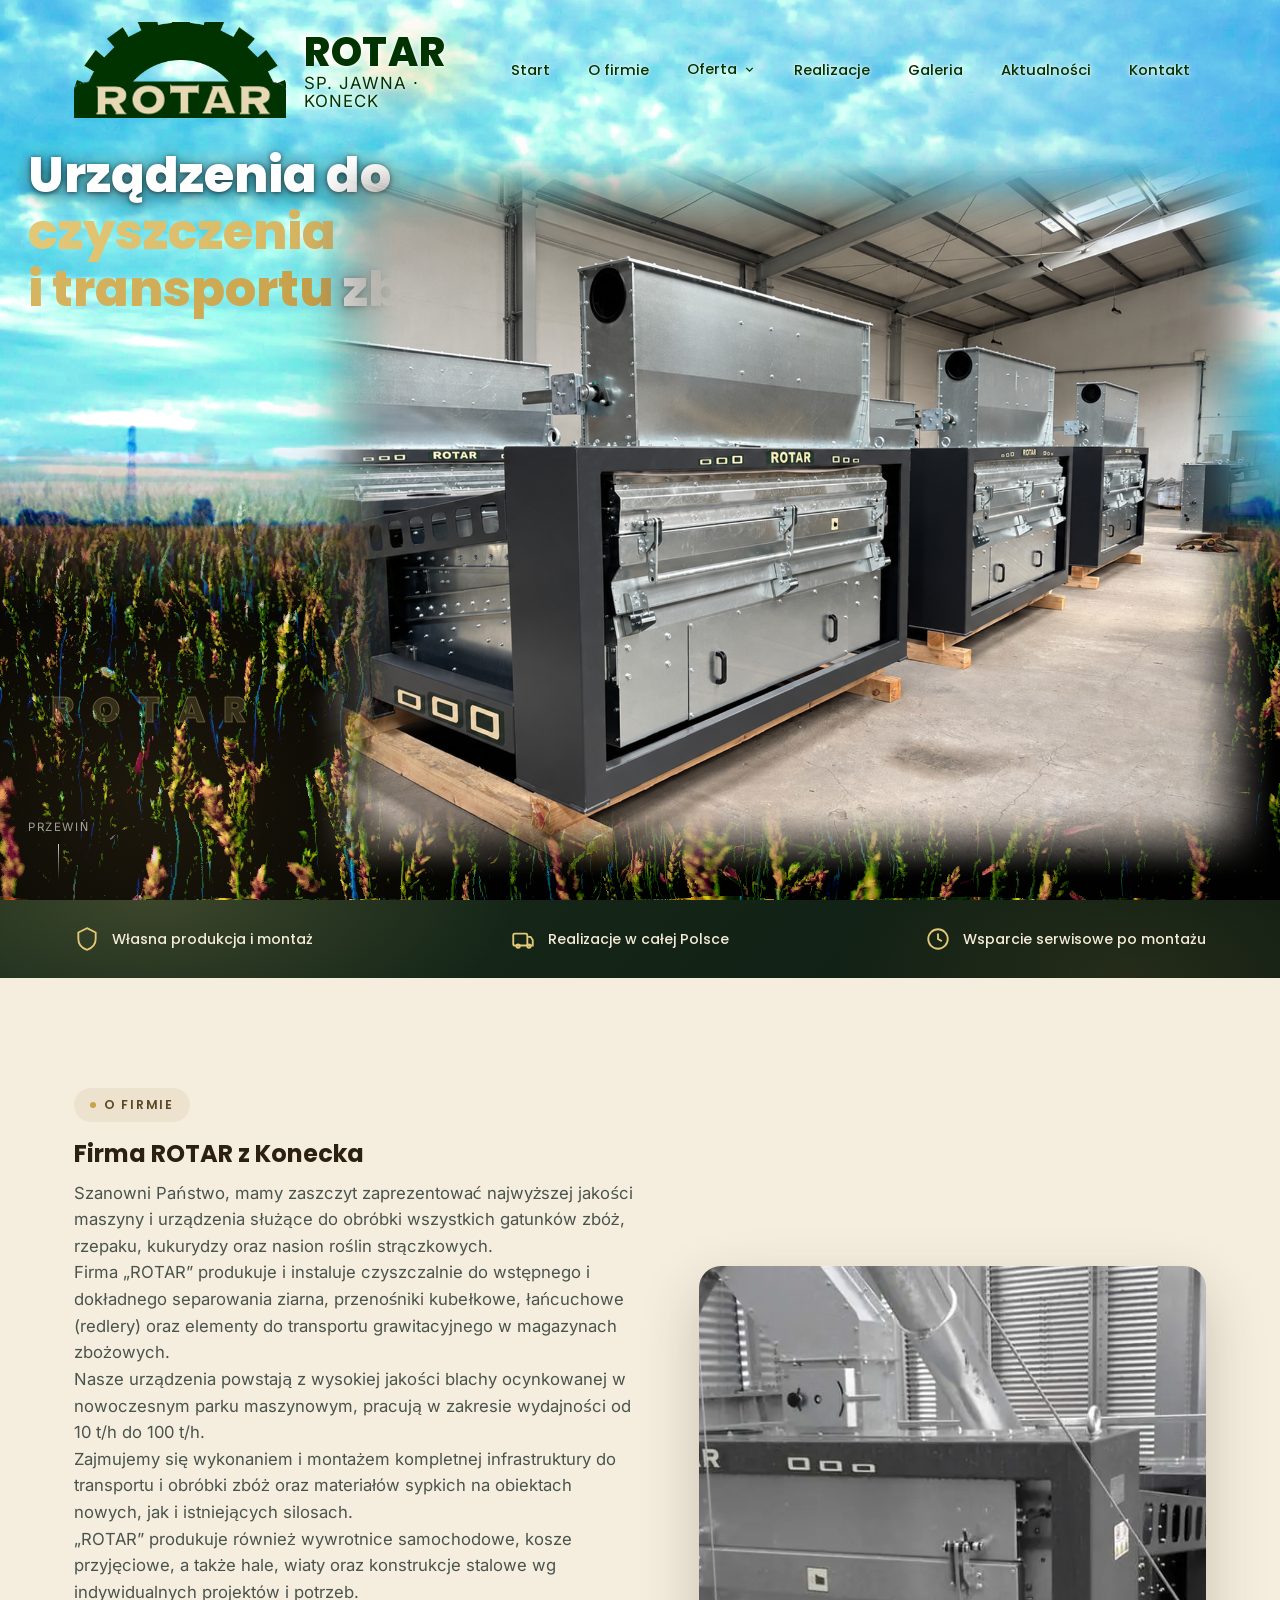
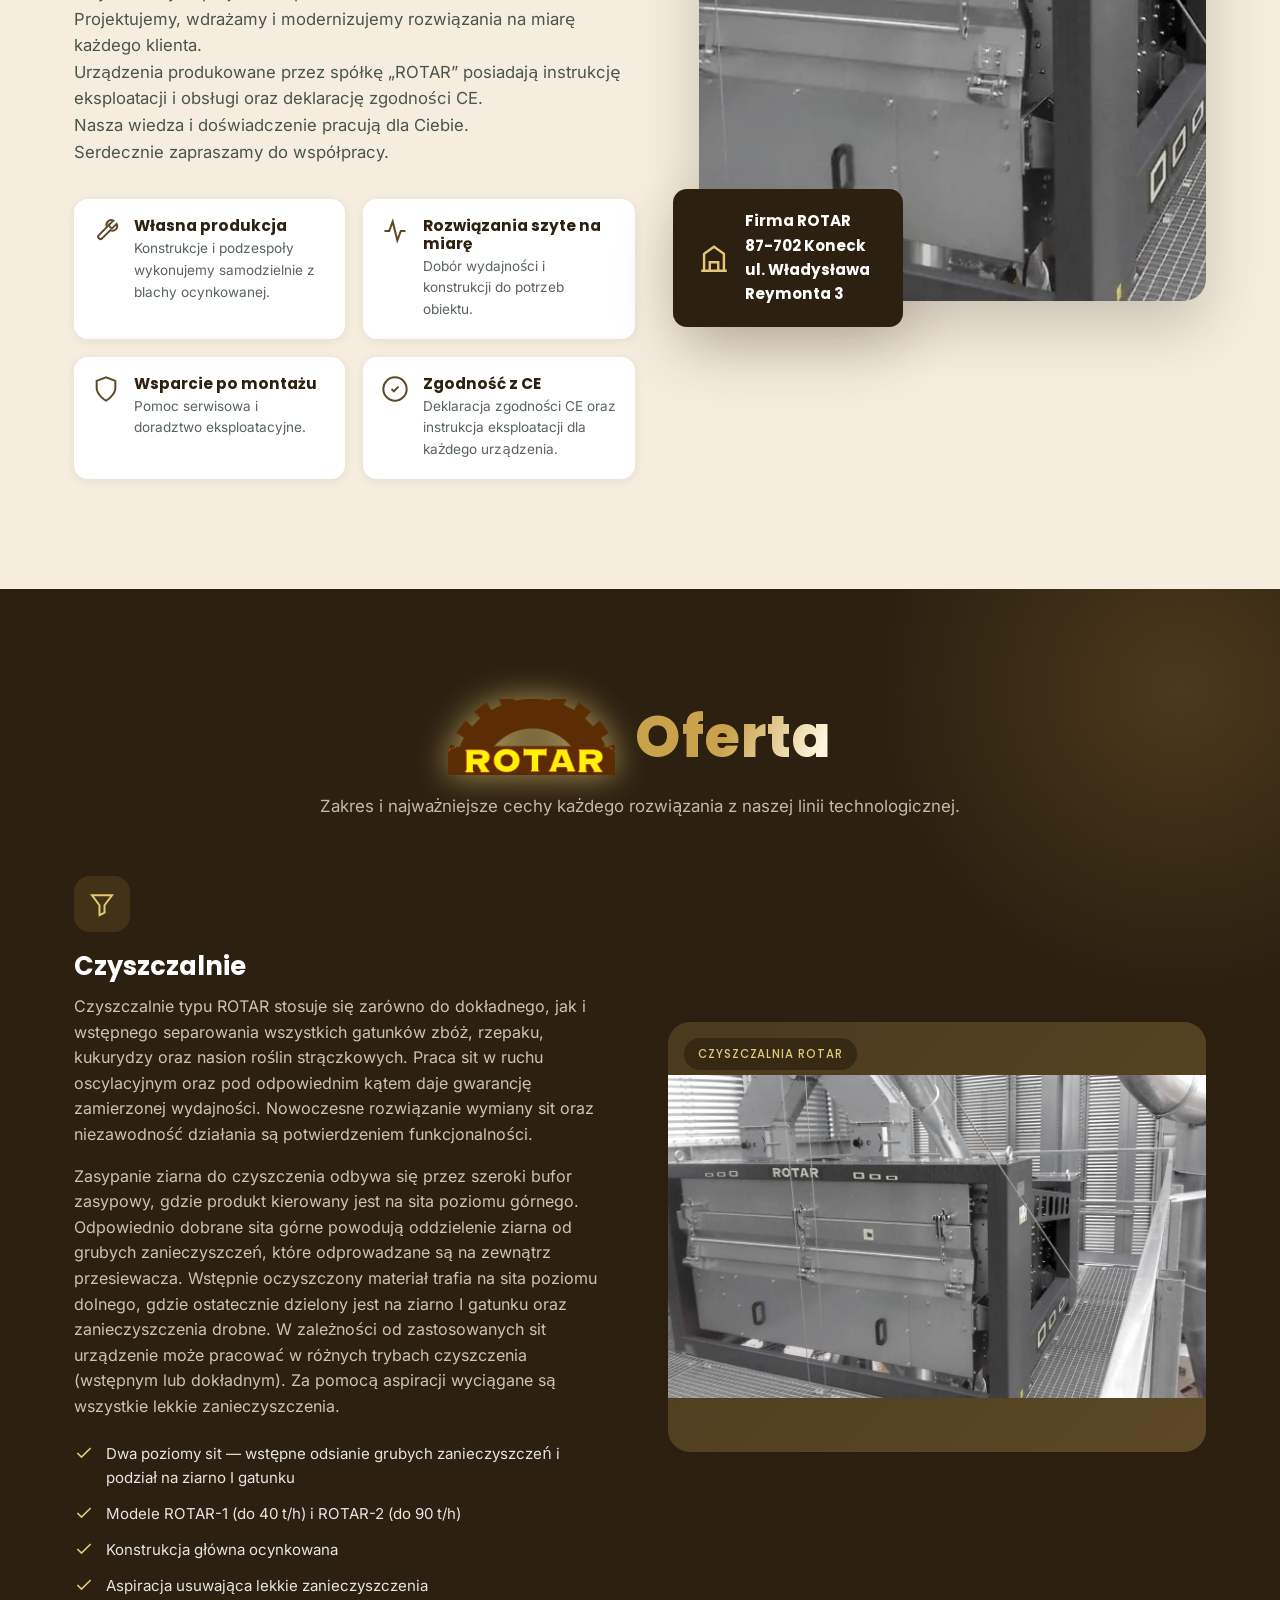
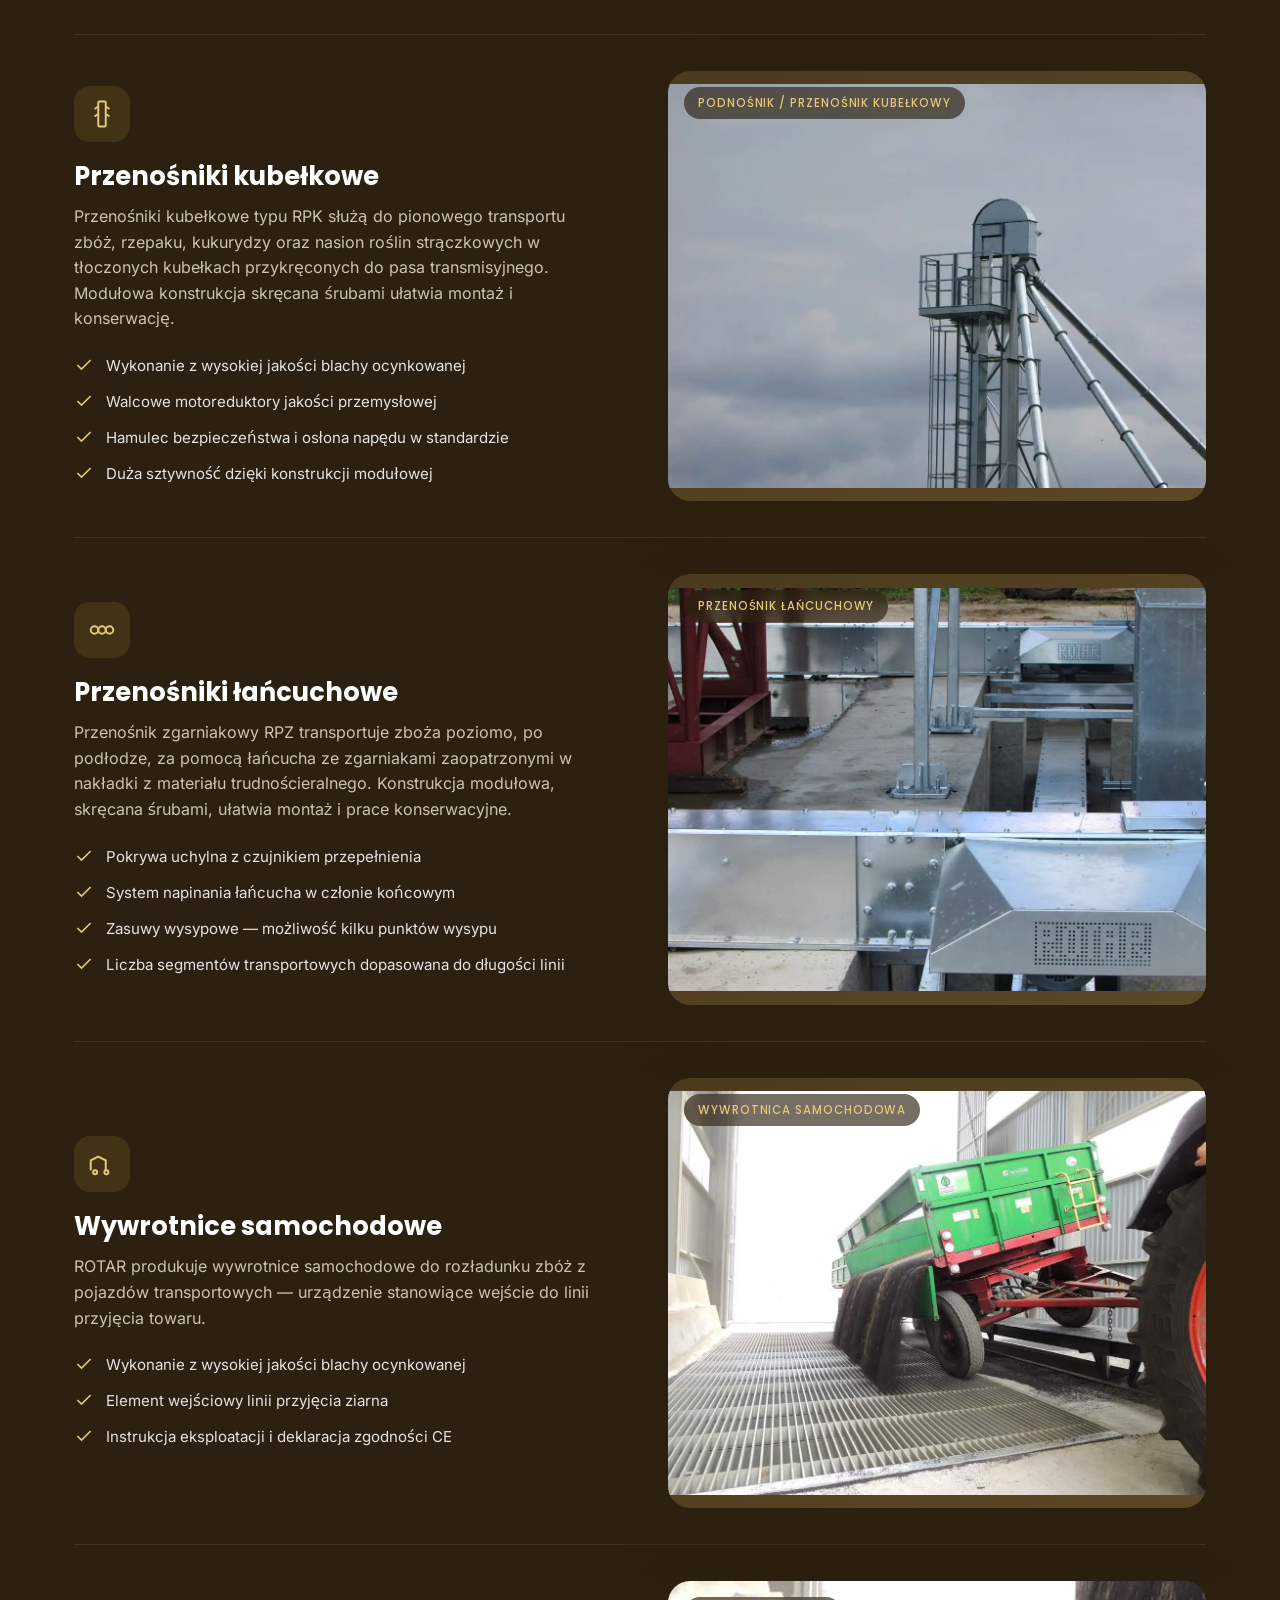
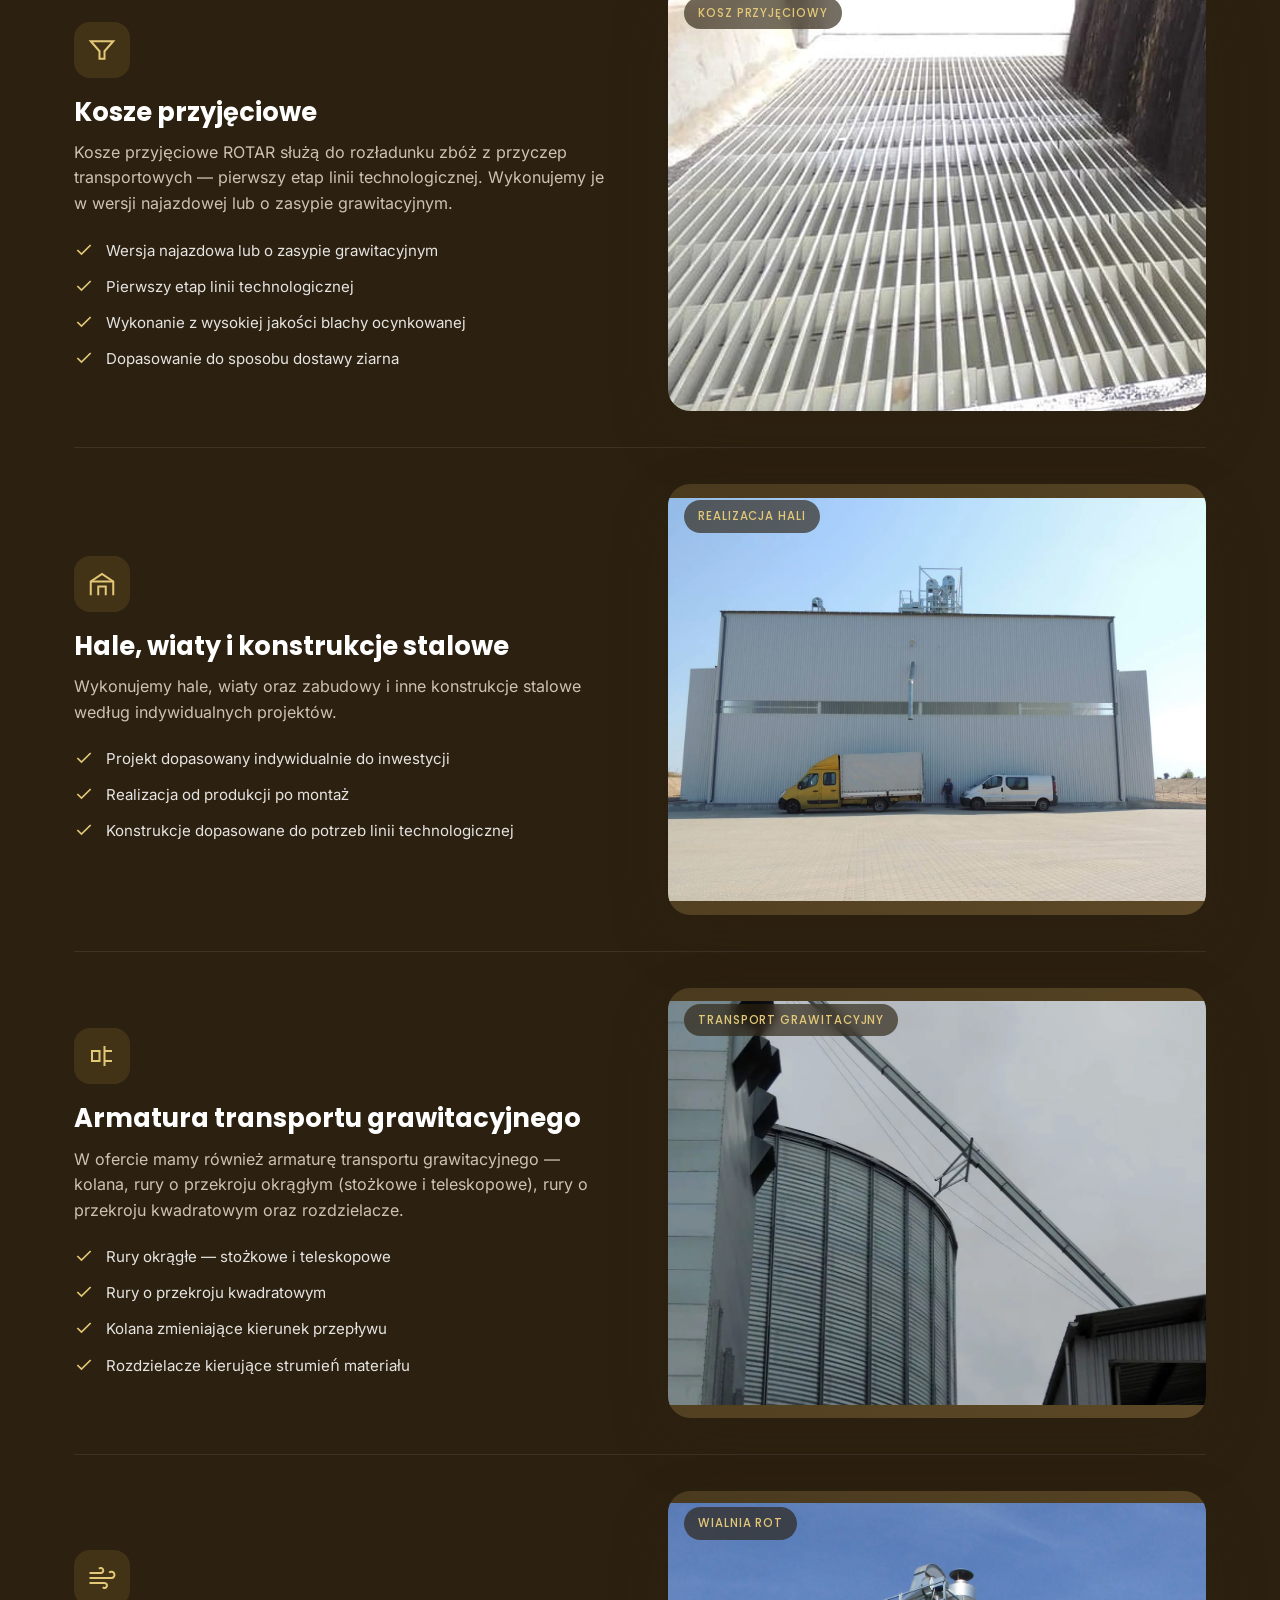
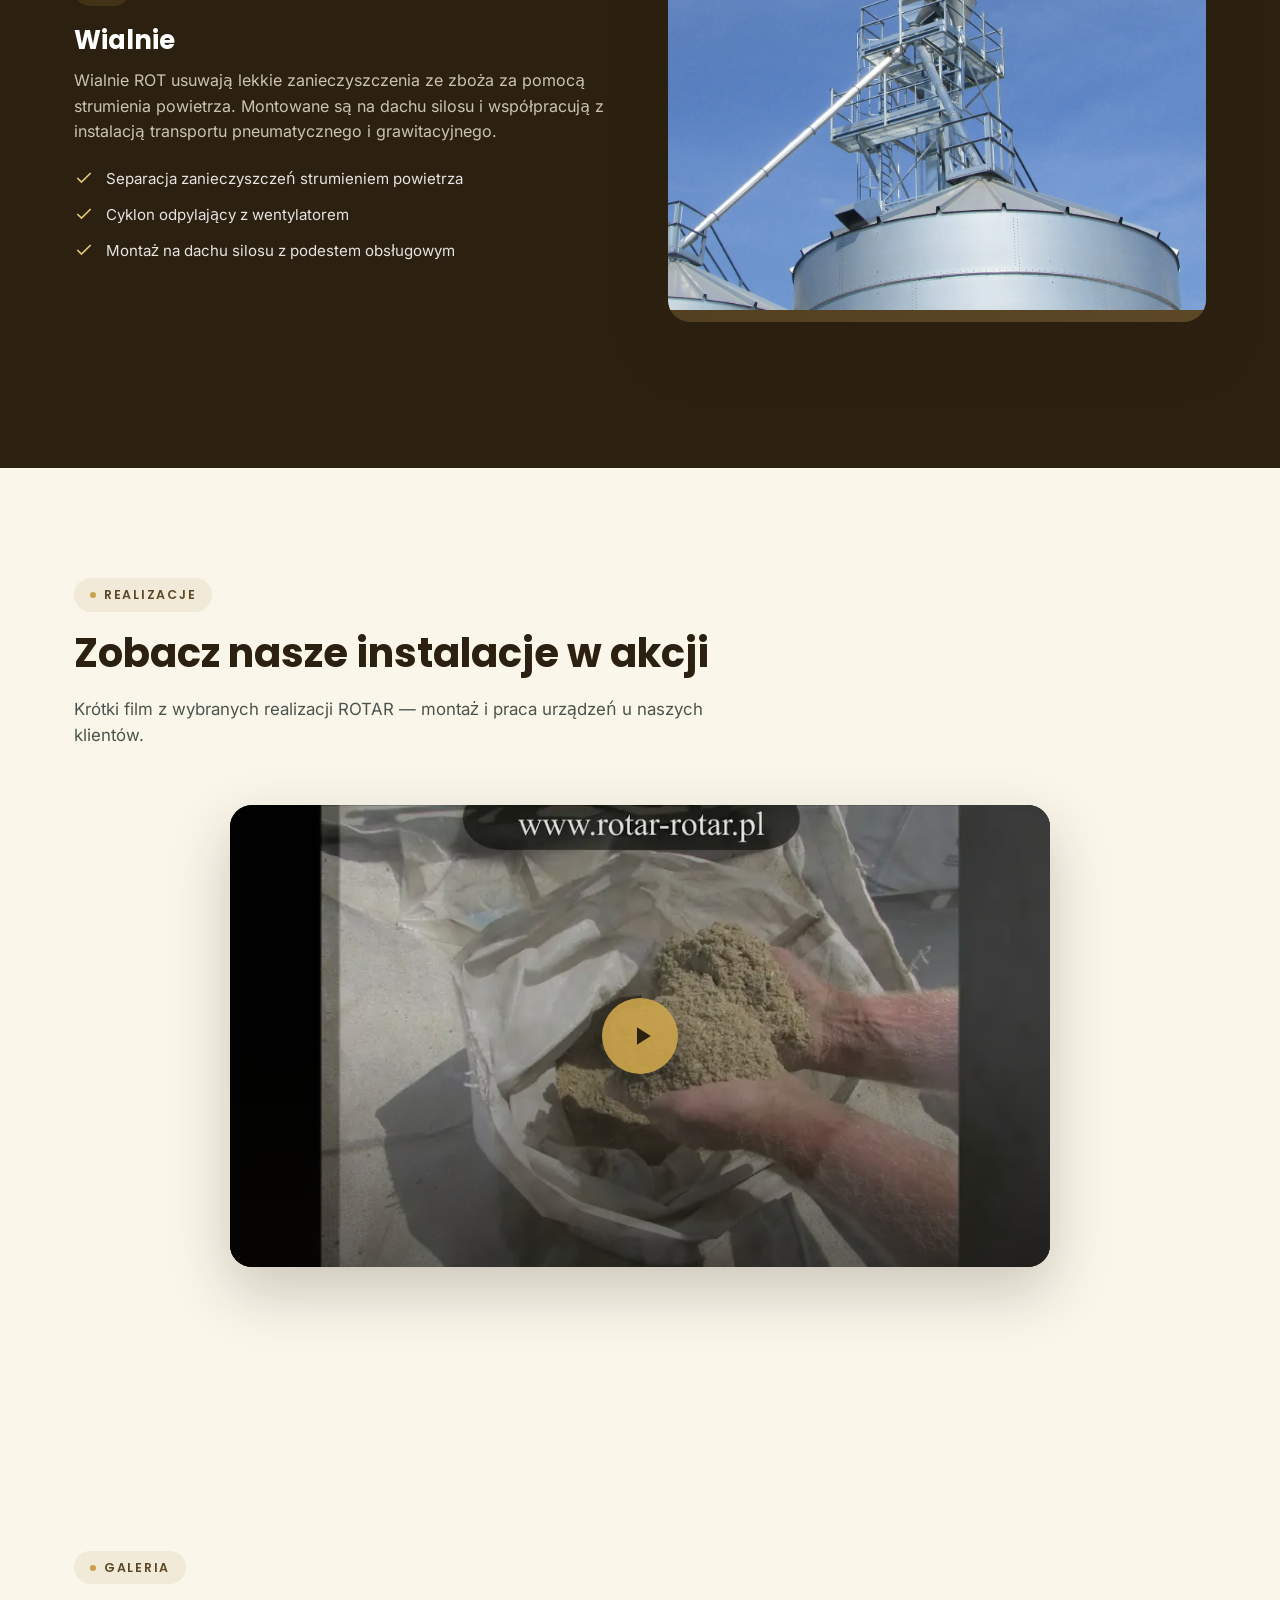
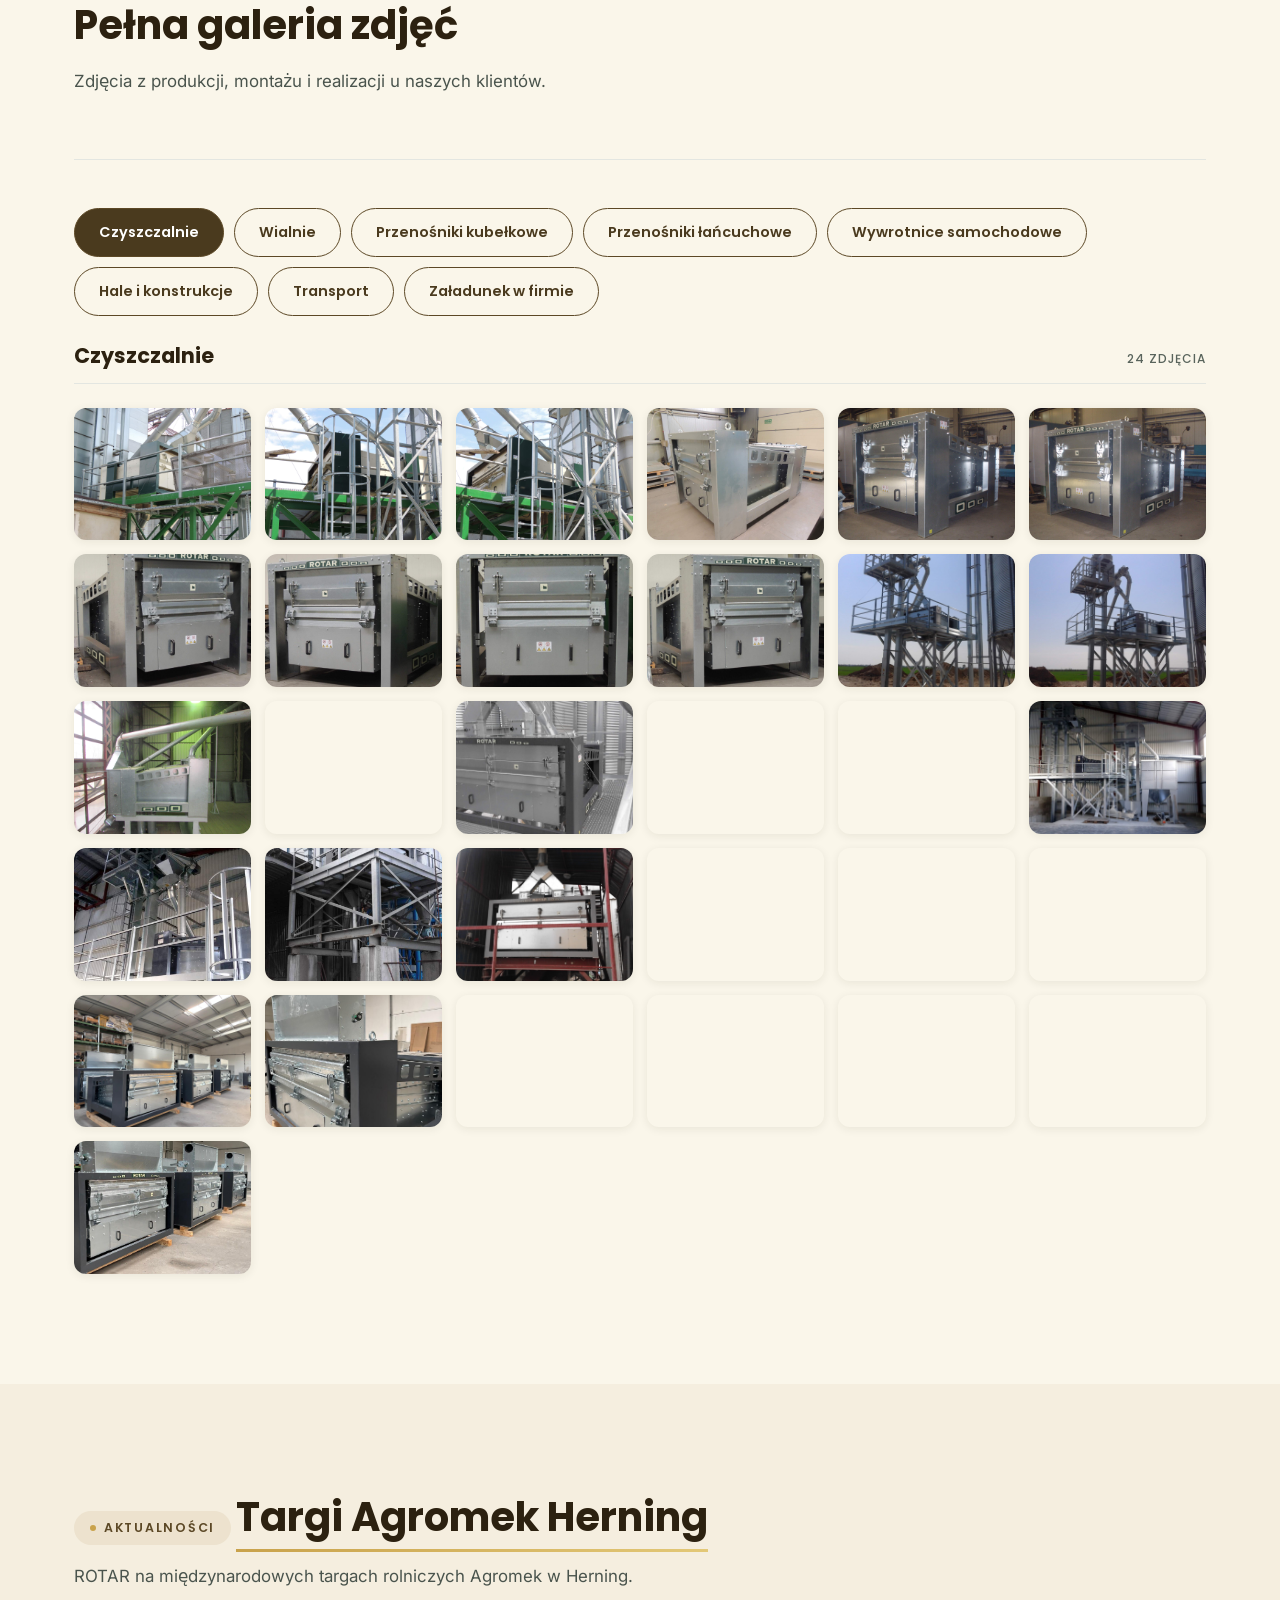
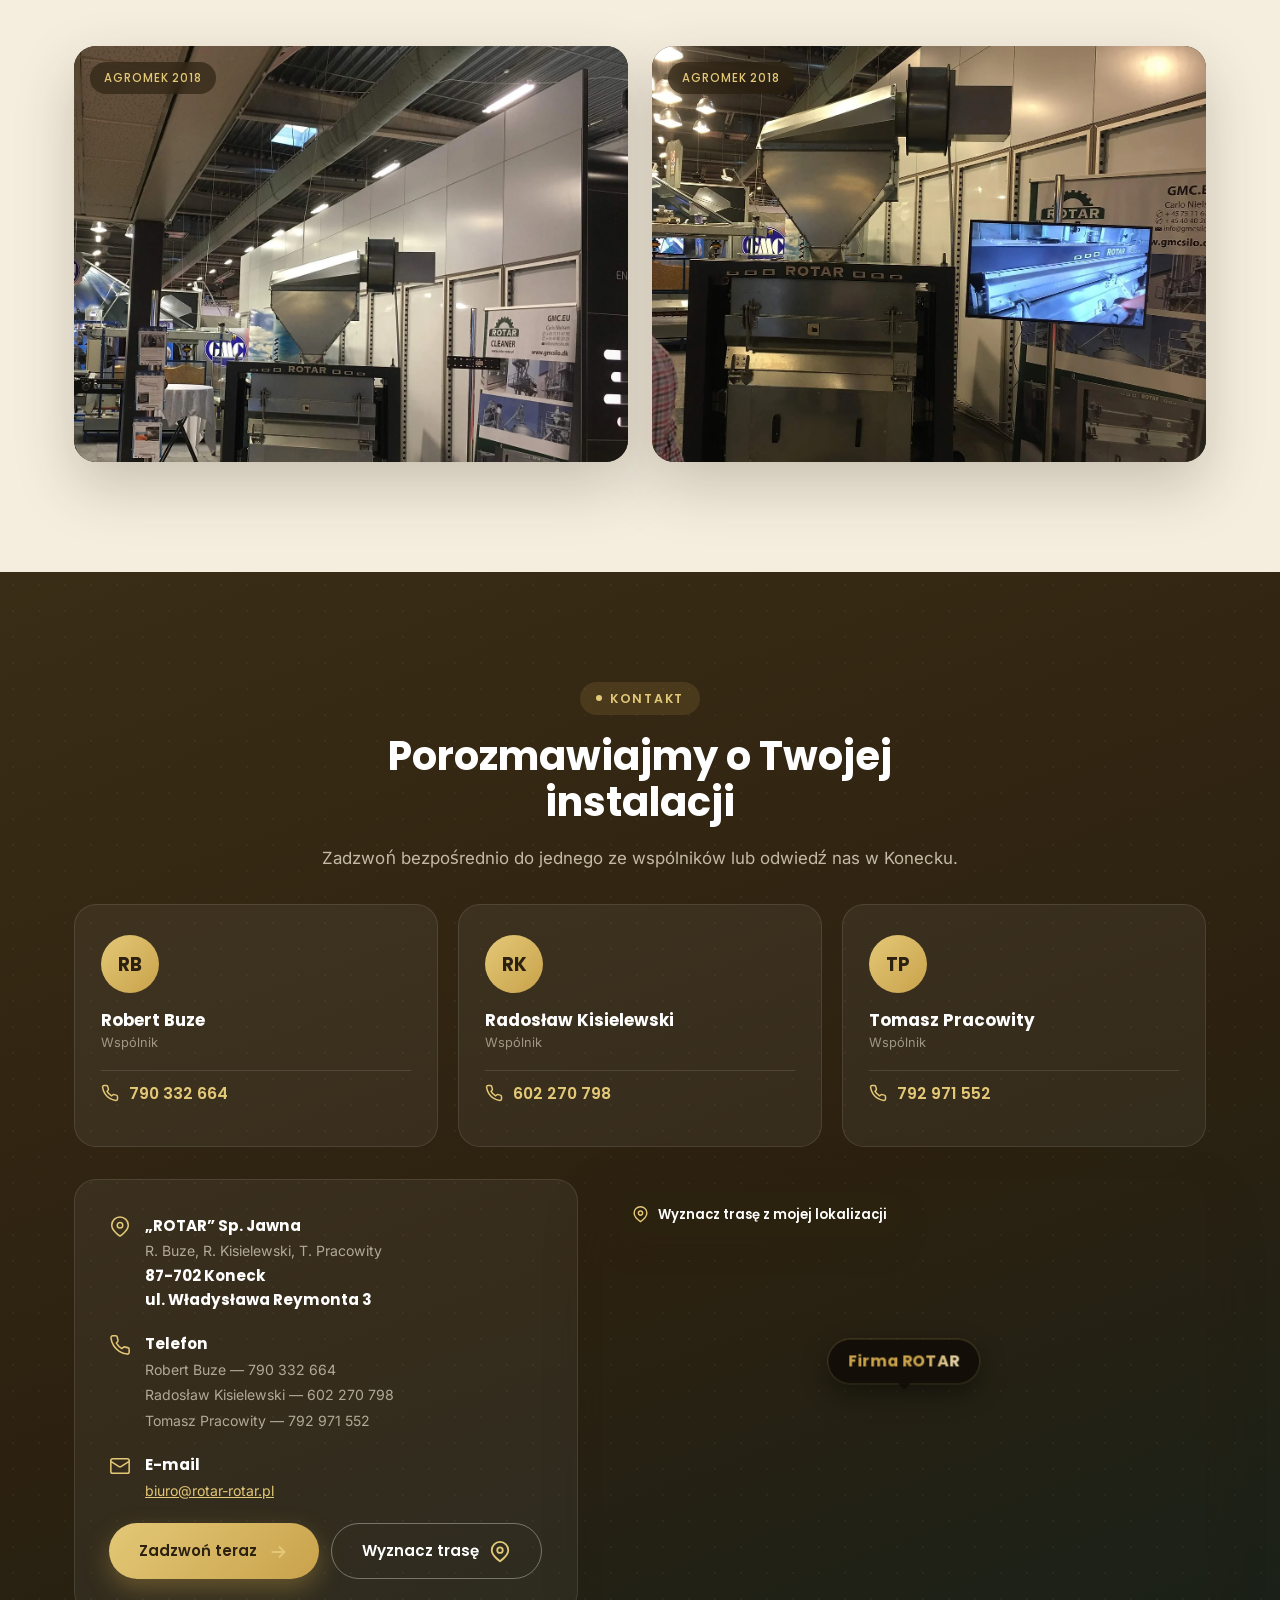
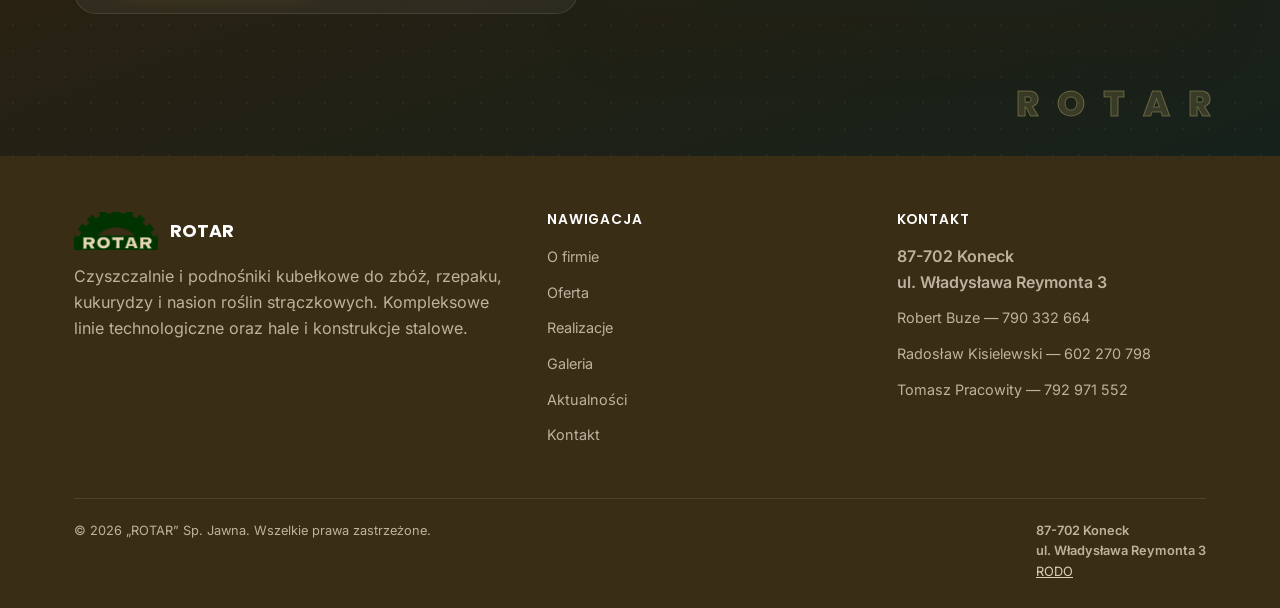
==== commit 26943b68: "Wysrodkuj liste Oferty (bez ikon) na mobile, pomniejsz schemat czyszczalni, napraw utrate tresci w s" ====
--- a/index.html
+++ b/index.html
@@ -39,7 +39,7 @@
 <link rel="preload" href="img/wheat-field.webp" as="image" fetchpriority="high" type="image/webp" media="(min-width:769px)">
 <link rel="preload" href="fonts/poppins-800-latin.woff2" as="font" type="font/woff2" crossorigin>
 <link rel="preload" href="fonts/inter-400-latin.woff2" as="font" type="font/woff2" crossorigin>
-<style><style><style>@font-face{font-family:Inter;font-style:normal;font-weight:400;font-display:swap;src:url('fonts/inter-400-latin-ext.woff2') format('woff2');unicode-range:U+0100-02BA,U+02BD-02C5,U+02C7-02CC,U+02CE-02D7,U+02DD-02FF,U+0304,U+0308,U+0329,U+1D00-1DBF,U+1E00-1E9F,U+1EF2-1EFF,U+2020,U+20A0-20AB,U+20AD-20C0,U+2113,U+2C60-2C7F,U+A720-A7FF}@font-face{font-family:Inter;font-style:normal;font-weight:400;font-display:swap;src:url('fonts/inter-400-latin.woff2') format('woff2');unicode-range:U+0000-00FF,U+0131,U+0152-0153,U+02BB-02BC,U+02C6,U+02DA,U+02DC,U+0304,U+0308,U+0329,U+2000-206F,U+20AC,U+2122,U+2191,U+2193,U+2212,U+2215,U+FEFF,U+FFFD}@font-face{font-family:Inter;font-style:normal;font-weight:500;font-display:swap;src:url('fonts/inter-400-latin-ext.woff2') format('woff2');unicode-range:U+0100-02BA,U+02BD-02C5,U+02C7-02CC,U+02CE-02D7,U+02DD-02FF,U+0304,U+0308,U+0329,U+1D00-1DBF,U+1E00-1E9F,U+1EF2-1EFF,U+2020,U+20A0-20AB,U+20AD-20C0,U+2113,U+2C60-2C7F,U+A720-A7FF}@font-face{font-family:Inter;font-style:normal;font-weight:500;font-display:swap;src:url('fonts/inter-400-latin.woff2') format('woff2');unicode-range:U+0000-00FF,U+0131,U+0152-0153,U+02BB-02BC,U+02C6,U+02DA,U+02DC,U+0304,U+0308,U+0329,U+2000-206F,U+20AC,U+2122,U+2191,U+2193,U+2212,U+2215,U+FEFF,U+FFFD}@font-face{font-family:Inter;font-style:normal;font-weight:600;font-display:swap;src:url('fonts/inter-400-latin-ext.woff2') format('woff2');unicode-range:U+0100-02BA,U+02BD-02C5,U+02C7-02CC,U+02CE-02D7,U+02DD-02FF,U+0304,U+0308,U+0329,U+1D00-1DBF,U+1E00-1E9F,U+1EF2-1EFF,U+2020,U+20A0-20AB,U+20AD-20C0,U+2113,U+2C60-2C7F,U+A720-A7FF}@font-face{font-family:Inter;font-style:normal;font-weight:600;font-display:swap;src:url('fonts/inter-400-latin.woff2') format('woff2');unicode-range:U+0000-00FF,U+0131,U+0152-0153,U+02BB-02BC,U+02C6,U+02DA,U+02DC,U+0304,U+0308,U+0329,U+2000-206F,U+20AC,U+2122,U+2191,U+2193,U+2212,U+2215,U+FEFF,U+FFFD}@font-face{font-family:Poppins;font-style:normal;font-weight:500;font-display:swap;src:url('fonts/poppins-500-latin-ext.woff2') format('woff2');unicode-range:U+0100-02BA,U+02BD-02C5,U+02C7-02CC,U+02CE-02D7,U+02DD-02FF,U+0304,U+0308,U+0329,U+1D00-1DBF,U+1E00-1E9F,U+1EF2-1EFF,U+2020,U+20A0-20AB,U+20AD-20C0,U+2113,U+2C60-2C7F,U+A720-A7FF}@font-face{font-family:Poppins;font-style:normal;font-weight:500;font-display:swap;src:url('fonts/poppins-500-latin.woff2') format('woff2');unicode-range:U+0000-00FF,U+0131,U+0152-0153,U+02BB-02BC,U+02C6,U+02DA,U+02DC,U+0304,U+0308,U+0329,U+2000-206F,U+20AC,U+2122,U+2191,U+2193,U+2212,U+2215,U+FEFF,U+FFFD}@font-face{font-family:Poppins;font-style:normal;font-weight:600;font-display:swap;src:url('fonts/poppins-600-latin-ext.woff2') format('woff2');unicode-range:U+0100-02BA,U+02BD-02C5,U+02C7-02CC,U+02CE-02D7,U+02DD-02FF,U+0304,U+0308,U+0329,U+1D00-1DBF,U+1E00-1E9F,U+1EF2-1EFF,U+2020,U+20A0-20AB,U+20AD-20C0,U+2113,U+2C60-2C7F,U+A720-A7FF}@font-face{font-family:Poppins;font-style:normal;font-weight:600;font-display:swap;src:url('fonts/poppins-600-latin.woff2') format('woff2');unicode-range:U+0000-00FF,U+0131,U+0152-0153,U+02BB-02BC,U+02C6,U+02DA,U+02DC,U+0304,U+0308,U+0329,U+2000-206F,U+20AC,U+2122,U+2191,U+2193,U+2212,U+2215,U+FEFF,U+FFFD}@font-face{font-family:Poppins;font-style:normal;font-weight:700;font-display:swap;src:url('fonts/poppins-700-latin-ext.woff2') format('woff2');unicode-range:U+0100-02BA,U+02BD-02C5,U+02C7-02CC,U+02CE-02D7,U+02DD-02FF,U+0304,U+0308,U+0329,U+1D00-1DBF,U+1E00-1E9F,U+1EF2-1EFF,U+2020,U+20A0-20AB,U+20AD-20C0,U+2113,U+2C60-2C7F,U+A720-A7FF}@font-face{font-family:Poppins;font-style:normal;font-weight:700;font-display:swap;src:url('fonts/poppins-700-latin.woff2') format('woff2');unicode-range:U+0000-00FF,U+0131,U+0152-0153,U+02BB-02BC,U+02C6,U+02DA,U+02DC,U+0304,U+0308,U+0329,U+2000-206F,U+20AC,U+2122,U+2191,U+2193,U+2212,U+2215,U+FEFF,U+FFFD}@font-face{font-family:Poppins;font-style:normal;font-weight:800;font-display:swap;src:url('fonts/poppins-800-latin-ext.woff2') format('woff2');unicode-range:U+0100-02BA,U+02BD-02C5,U+02C7-02CC,U+02CE-02D7,U+02DD-02FF,U+0304,U+0308,U+0329,U+1D00-1DBF,U+1E00-1E9F,U+1EF2-1EFF,U+2020,U+20A0-20AB,U+20AD-20C0,U+2113,U+2C60-2C7F,U+A720-A7FF}@font-face{font-family:Poppins;font-style:normal;font-weight:800;font-display:swap;src:url('fonts/poppins-800-latin.woff2') format('woff2');unicode-range:U+0000-00FF,U+0131,U+0152-0153,U+02BB-02BC,U+02C6,U+02DA,U+02DC,U+0304,U+0308,U+0329,U+2000-206F,U+20AC,U+2122,U+2191,U+2193,U+2212,U+2215,U+FEFF,U+FFFD}:root{--green-950:#2c2110;--green-900:#3a2d16;--green-800:#4a3a1e;--green-700:#5c4826;--green-600:#7d6337;--green-accent:#a4813f;--gold:#c9a24b;--gold-light:#e3c877;--logo-green:#003300;--cream:#f4ecd8;--cream-soft:#faf6ea;--ink:#16211b;--gray-700:#4a544d;--gray-500:#59645c;--gray-200:#e3e6e1;--bg:#f5eedf;--white:#ffffff;--radius:14px;--radius-lg:22px;--shadow-sm:0 2px 10px rgba(44,33,16,.08);--shadow-md:0 12px 32px rgba(44,33,16,.14);--shadow-lg:0 24px 60px rgba(44,33,16,.22);--ease:cubic-bezier(.22,1,.36,1)}.page-loader{position:fixed;inset:0;z-index:9999;display:flex;align-items:center;justify-content:center;background:#152417;transition:opacity .5s var(--ease),visibility .5s var(--ease);animation:0s linear 4.5s forwards loaderFailsafe}.page-loader.loaded{opacity:0;visibility:hidden;pointer-events:none}@keyframes loaderFailsafe{to{opacity:0;visibility:hidden;pointer-events:none}}.page-loader-inner{position:relative;display:flex;align-items:center;justify-content:center}.page-loader-inner .rotar-logo{position:relative;z-index:1;width:150px;height:auto;animation:1.6s ease-in-out infinite loaderPulse}.page-loader-ring{position:absolute;width:200px;height:200px;border-radius:50%;border:3px solid rgba(227,200,119,.18);border-top-color:var(--gold-light);animation:1.1s linear infinite loaderSpin}@keyframes loaderPulse{0%,100%{transform:scale(1);opacity:.92}50%{transform:scale(1.08);opacity:1}}@keyframes loaderSpin{to{transform:rotate(360deg)}}*,::after,::before{box-sizing:border-box}html{scroll-behavior:smooth;-webkit-tap-highlight-color:transparent}body{margin:0;font-family:Inter,system-ui,-apple-system,Segoe UI,Roboto,sans-serif;color:var(--ink);background:var(--bg);line-height:1.6;overflow-x:hidden}h1,h2,h3,h4{font-family:Poppins,system-ui,sans-serif;line-height:1.15;margin:0 0 .5em;color:var(--green-950)}p{margin:0 0 1em}a{color:inherit;text-decoration:none}img{max-width:100%;display:block}ul{margin:0;padding:0;list-style:none}button{font:inherit;cursor:pointer;border:none;background:0 0;color:inherit}:focus-visible{outline:2px solid var(--gold);outline-offset:3px;border-radius:4px}.skip-link{position:absolute;top:-48px;left:8px;z-index:3000;background:var(--green-950);color:#fff;padding:12px 20px;border-radius:8px;font-family:Poppins,sans-serif;font-weight:600;font-size:.9rem;transition:top .25s var(--ease)}.skip-link:focus{top:8px}.container{width:100%;max-width:1180px;margin:0 auto;padding:0 24px}section{position:relative}section[id]{scroll-margin-top:88px}.section-pad{padding:110px 0}@media(max-width:768px){.section-pad{padding:72px 0}}.eyebrow{display:inline-flex;align-items:center;gap:8px;font-family:Poppins,sans-serif;font-weight:600;font-size:.78rem;letter-spacing:.14em;text-transform:uppercase;color:var(--green-700);background:rgba(164,129,63,.1);padding:7px 16px;border-radius:999px;margin-bottom:18px}.eyebrow::before{content:"";width:6px;height:6px;border-radius:50%;background:var(--gold)}.section-head{max-width:680px;margin:0 0 56px}.section-head.center{margin-left:auto;margin-right:auto;text-align:center}.section-head h2{font-size:clamp(1.7rem,3.4vw,2.5rem)}.section-head p{color:var(--gray-700);font-size:1.05rem}.btn{display:inline-flex;align-items:center;gap:10px;padding:15px 30px;border-radius:999px;font-family:Poppins,sans-serif;font-weight:600;font-size:.94rem;transition:transform .35s var(--ease),box-shadow .35s var(--ease),background .3s,color .3s;white-space:nowrap}.btn-primary{background:linear-gradient(135deg,var(--gold-light),var(--gold));color:var(--green-950);box-shadow:0 10px 24px rgba(201,162,75,.35)}.btn-primary:hover{transform:translateY(-3px);box-shadow:0 16px 32px rgba(201,162,75,.45)}.btn-ghost{background:rgba(255,255,255,.08);border:1.5px solid rgba(255,255,255,.5);color:#fff;backdrop-filter:blur(6px)}.btn-ghost:hover{background:rgba(255,255,255,.18);transform:translateY(-3px)}.btn-outline{border:1.5px solid var(--green-700);color:var(--green-800)}.btn-outline:hover{background:var(--green-800);color:#fff;transform:translateY(-3px)}.btn svg{width:18px;height:18px;flex:none}@media(max-width:480px){.btn{white-space:normal;text-align:center}}.reveal{opacity:0;transform:translateY(38px);filter:blur(7px);transition:opacity .95s var(--ease),transform .95s var(--ease),filter .95s var(--ease);will-change:opacity,transform,filter}.reveal.in{opacity:1;transform:translateY(0);filter:blur(0);will-change:auto}.reveal-scale{opacity:0;transform:scale(.9);filter:blur(7px);transition:opacity .9s var(--ease),transform .9s var(--ease),filter .9s var(--ease);will-change:opacity,transform,filter}.reveal-scale.in{opacity:1;transform:scale(1);filter:blur(0);will-change:auto}.reveal-left{opacity:0;transform:translateX(-52px);filter:blur(6px);transition:opacity .9s var(--ease),transform .9s var(--ease),filter .9s var(--ease);will-change:opacity,transform,filter}.reveal-left.in{opacity:1;transform:translateX(0);filter:blur(0);will-change:auto}.reveal-right{opacity:0;transform:translateX(52px);filter:blur(6px);transition:opacity .9s var(--ease),transform .9s var(--ease),filter .9s var(--ease);will-change:opacity,transform,filter}.reveal-right.in{opacity:1;transform:translateX(0);filter:blur(0);will-change:auto}@media(prefers-reduced-motion:reduce){.page-loader-inner .rotar-logo,.page-loader-ring{animation:none}.reveal,.reveal-left,.reveal-right,.reveal-scale{opacity:1;transform:none;filter:none;transition:none}}.stagger>*{transition-delay:calc(var(--i,0) * 110ms)}.rotar-logo{position:relative;display:inline-block;flex:none;aspect-ratio:225/102;height:96px;width:auto;transition:height .35s var(--ease)}.rotar-logo-mask{position:absolute;inset:0;overflow:hidden}.rotar-logo-gear{position:absolute;left:50.6667%;top:105.8824%;width:109.6297%;height:241.8299%;max-width:none;max-height:none;transform:translate(-50%,-50%);animation:9s linear infinite rotar-spin}@keyframes rotar-spin{from{transform:translate(-50%,-50%) rotate(0)}to{transform:translate(-50%,-50%) rotate(360deg)}}@media(prefers-reduced-motion:reduce){.rotar-logo-gear{animation:none}}.rotar-logo-ribbon{position:absolute;inset:0;width:100%;height:100%;display:block}#site-header{position:fixed;top:0;left:0;right:0;z-index:1000;padding:22px 0;padding-top:calc(22px + env(safe-area-inset-top));transition:padding .35s var(--ease),background .35s var(--ease),box-shadow .35s var(--ease)}#site-header .container{display:flex;align-items:center;justify-content:space-between}#site-header.scrolled{padding:12px 0;padding-top:calc(12px + env(safe-area-inset-top));background:rgba(251,250,246,.88);backdrop-filter:blur(14px);box-shadow:0 6px 24px rgba(44,33,16,.08)}.brand{display:flex;align-items:center;gap:18px}.brand .rotar-logo{height:96px;position:relative;z-index:1}#site-header.scrolled .brand .rotar-logo{height:72px}.brand-text{position:relative;display:flex;flex-direction:column;line-height:1.1}.brand-text::before{content:"";position:absolute;top:50%;left:-24px;transform:translateY(-50%) scale(1);width:260px;height:150px;border-radius:50%;background:radial-gradient(closest-side,rgba(227,200,119,.45),transparent 72%);filter:blur(14px);z-index:-1;pointer-events:none;animation:4s ease-in-out infinite brandGlow}.brand-text strong{font-family:Poppins,sans-serif;font-weight:800;letter-spacing:.02em;font-size:2.5rem;color:var(--logo-green);transition:color .35s}.brand-text span{font-size:1.05rem;letter-spacing:.06em;color:var(--logo-green);transition:color .35s;text-transform:uppercase}@keyframes brandGlow{0%,100%{opacity:.55;transform:translateY(-50%) scale(1)}50%{opacity:1;transform:translateY(-50%) scale(1.12)}}#site-header.scrolled .brand-text strong{color:var(--logo-green)}#site-header.scrolled .brand-text span{color:var(--logo-green)}.main-nav ul{display:flex;gap:6px;align-items:center}.main-nav ul>li{flex:none}.main-nav a{font-family:Poppins,sans-serif;font-weight:500;font-size:.92rem;color:var(--logo-green);padding:10px 16px;border-radius:999px;white-space:nowrap;transition:background .3s,color .3s;position:relative}#site-header:not(.scrolled) .main-nav a,#site-header:not(.scrolled) .nav-dropdown-toggle,#site-header:not(.scrolled) .brand-text strong,#site-header:not(.scrolled) .brand-text span{text-shadow:0 0 8px rgba(255,255,255,.85),0 0 3px rgba(255,255,255,.9)}#site-header.scrolled .main-nav a{color:var(--logo-green)}.main-nav a:hover{background:rgba(255,255,255,.14)}#site-header.scrolled .main-nav a:hover{background:rgba(74,58,30,.1);color:var(--green-800)}.main-nav a.call{background:var(--gold);color:var(--green-950)}.main-nav a.call:hover{background:var(--gold-light)}.nav-dropdown{position:relative}.nav-dropdown-toggle{-webkit-appearance:none;appearance:none;margin:0;text-align:left;display:inline-flex;align-items:center;gap:6px;white-space:nowrap;font-family:Poppins,sans-serif;font-weight:500;font-size:.92rem;color:var(--logo-green);padding:10px 16px;border-radius:999px;transition:background .3s,color .3s}#site-header.scrolled .nav-dropdown-toggle{color:var(--logo-green)}.nav-dropdown-toggle:hover{background:rgba(255,255,255,.14)}#site-header.scrolled .nav-dropdown-toggle:hover{background:rgba(74,58,30,.1);color:var(--green-800)}.nav-dropdown-chevron{width:13px;height:13px;flex:none;transition:transform .3s var(--ease)}.nav-dropdown.open .nav-dropdown-chevron,.nav-dropdown:hover .nav-dropdown-chevron{transform:rotate(180deg)}.nav-dropdown-menu{position:absolute;top:calc(100% + 14px);left:50%;transform:translateX(-50%) translateY(6px);min-width:290px;background:var(--white);border-radius:var(--radius-lg);box-shadow:var(--shadow-lg);padding:10px;display:grid;grid-template-columns:1fr;gap:2px;opacity:0;visibility:hidden;pointer-events:none;transition:opacity .25s var(--ease),transform .25s var(--ease),visibility .25s;z-index:1200}.nav-dropdown-menu::before{content:"";position:absolute;top:-6px;left:50%;width:12px;height:12px;border-radius:3px;background:var(--white);transform:translateX(-50%) rotate(45deg)}.nav-dropdown-menu::after{content:"";position:absolute;top:-14px;left:0;right:0;height:14px}.nav-dropdown.open .nav-dropdown-menu,.nav-dropdown:hover .nav-dropdown-menu{opacity:1;visibility:visible;pointer-events:auto;transform:translateX(-50%) translateY(0)}.nav-dropdown-menu a{display:flex;align-items:center;gap:12px;padding:11px 13px;border-radius:10px;font-family:Poppins,sans-serif;font-weight:500;font-size:.88rem;color:var(--ink);transition:background .2s}.nav-dropdown-menu a:hover{background:var(--bg)}.nav-dropdown-menu a svg{width:20px;height:20px;flex:none;color:var(--green-700)}@media(max-width:1240px){.nav-dropdown-toggle{width:100%;justify-content:space-between;color:#fff!important;padding:14px 10px;font-size:1.1rem}.nav-dropdown-menu{position:static;transform:none;min-width:0;width:100%;background:rgba(255,255,255,.04);box-shadow:none;max-height:0;overflow:hidden;padding:0 4px;opacity:0;visibility:visible;pointer-events:auto;transition:max-height .4s var(--ease),padding .4s var(--ease),opacity .3s var(--ease);display:grid;gap:4px}.nav-dropdown-menu::before{display:none}.nav-dropdown.open .nav-dropdown-menu{max-height:560px;padding:6px 4px 10px;opacity:1}.nav-dropdown-menu a{justify-content:center;text-align:center;color:#fff!important;font-size:.98rem;padding-top:13px;padding-bottom:13px}.nav-dropdown-menu a:hover{background:rgba(255,255,255,.08)}.nav-dropdown-menu a svg{color:var(--gold-light)}}.nav-toggle{display:none;flex-direction:column;gap:5px;width:44px;height:44px;align-items:center;justify-content:center;border-radius:10px}.nav-toggle span{width:22px;height:2px;background:#fff;transition:all .3s var(--ease)}#site-header.scrolled .nav-toggle span{background:var(--ink)}.nav-toggle.active span:first-child{transform:translateY(7px) rotate(45deg)}.nav-toggle.active span:nth-child(2){opacity:0}.nav-toggle.active span:nth-child(3){transform:translateY(-7px) rotate(-45deg)}@media(max-width:1240px){#site-header .container{gap:12px}.main-nav{position:fixed;top:0;right:0;bottom:0;left:auto;width:min(340px,84vw);max-width:100vw;background:var(--green-950);display:flex;flex-direction:column;overflow-y:auto;-webkit-overflow-scrolling:touch;overscroll-behavior:contain;box-shadow:-16px 0 44px rgba(0,0,0,.28);transform:translateX(100%);transition:transform .45s var(--ease);padding:96px 28px 40px;padding-top:calc(96px + env(safe-area-inset-top));padding-bottom:calc(40px + env(safe-area-inset-bottom));padding-right:calc(28px + env(safe-area-inset-right))}.main-nav.open{transform:translateX(0)}.main-nav ul{flex-direction:column;align-items:stretch;width:100%;gap:4px;margin:auto 0;flex:none}.main-nav ul>li{width:100%;flex:none}.main-nav a{display:flex;align-items:center;color:#fff!important;width:100%;padding:14px 10px;font-size:1.1rem}.nav-toggle{display:flex;flex:none}}@media(max-width:640px){.main-nav{width:100%}.brand .rotar-logo{height:60px}#site-header.scrolled .brand .rotar-logo{height:48px}.brand-text strong{font-size:1.6rem}.brand-text span{font-size:.76rem}.brand-text::before{width:190px;height:110px;animation:none;opacity:.75}}@media(max-width:380px){.brand-text span{display:none}}@media(max-width:400px){.brand{gap:10px}.brand .rotar-logo{height:44px}#site-header.scrolled .brand .rotar-logo{height:40px}.brand-text strong{font-size:1.3rem}}.hero{min-height:100vh;min-height:100dvh;display:flex;align-items:center;position:relative;padding:150px 0 90px;overflow:hidden;background:#152417}.hero-bg{position:absolute;inset:0;background-image:url('img/wheat-field.jpg');background-image:-webkit-image-set(url('img/wheat-field.webp') type('image/webp'), url('img/wheat-field.jpg') type('image/jpeg'));background-image:image-set(url('img/wheat-field.webp') type('image/webp'), url('img/wheat-field.jpg') type('image/jpeg'));background-size:cover;background-position:center;filter:saturate(1.1) brightness(.5);transform:scale(1.06)}@media(max-width:768px){.hero-bg{background-image:url('img/wheat-field-mobile.jpg');background-image:-webkit-image-set(url('img/wheat-field-mobile.webp') type('image/webp'), url('img/wheat-field-mobile.jpg') type('image/jpeg'));background-image:image-set(url('img/wheat-field-mobile.webp') type('image/webp'), url('img/wheat-field-mobile.jpg') type('image/jpeg'))}}.hero-bg-wheat{background-position:center 62%;filter:saturate(2.5) brightness(1.36) contrast(1.12) sepia(.02) hue-rotate(-12deg);transform:scale(1.14)}.hero-bg-wind{background-position:center 62%;filter:url(#wheat-wave) saturate(2.5) brightness(1.36) contrast(1.12) sepia(.02) hue-rotate(-12deg);transform:scale(1.14);transform-origin:bottom center;-webkit-mask-image:linear-gradient(to bottom,transparent 0%,transparent 54%,rgba(0,0,0,.45) 62%,#000 72%,#000 100%);mask-image:linear-gradient(to bottom,transparent 0%,transparent 54%,rgba(0,0,0,.45) 62%,#000 72%,#000 100%);animation:6.5s ease-in-out infinite wheatSway}@keyframes wheatSway{0%,100%{transform:scale(1.16) skewX(-.5deg)}50%{transform:scale(1.16) skewX(4.5deg)}}.hero-overlay{position:absolute;inset:0;background:linear-gradient(90deg,rgba(10,18,11,.9) 0,rgba(10,18,11,.56) 36%,rgba(10,18,11,.16) 62%,rgba(10,18,11,.04) 100%),linear-gradient(to top,rgba(8,14,9,.6) 0,rgba(8,14,9,.1) 38%,transparent 68%)}.hero-glow{position:absolute;inset:0;pointer-events:none;background:radial-gradient(620px 480px at 80% 12%,rgba(227,200,119,.24),transparent 65%),radial-gradient(520px 420px at 12% 88%,rgba(164,129,63,.18),transparent 70%);mix-blend-mode:screen;animation:10s ease-in-out infinite heroGlowPulse}@keyframes heroGlowPulse{0%,100%{opacity:.7}50%{opacity:1}}.hero-grain{position:absolute;inset:0;opacity:.5;background-image:radial-gradient(rgba(255,255,255,.08) 1px,transparent 1px);background-size:26px 26px;animation:40s linear infinite driftGrain}@keyframes driftGrain{from{background-position:0 0}to{background-position:400px 260px}}@media(max-width:768px){.hero-grain{animation:none}.hero-watermark{display:none}.hero-bg-wind{display:none}.reveal,.reveal-scale,.reveal-left,.reveal-right{filter:none!important;transition:opacity .5s var(--ease),transform .5s var(--ease)}}.hero-watermark{position:absolute;right:clamp(16px,4vw,64px);bottom:clamp(120px,18vh,180px);z-index:1;pointer-events:none;font-family:Poppins,sans-serif;font-weight:800;font-size:clamp(1.5rem,2.8vw,2.3rem);letter-spacing:.5em;color:rgba(227,200,119,.16);-webkit-text-stroke:1px rgba(227,200,119,.35);animation:4.5s ease-in-out infinite watermarkGlow;user-select:none}@keyframes watermarkGlow{0%,100%{text-shadow:0 0 6px rgba(227,200,119,.15),0 0 14px rgba(227,200,119,.08);color:rgba(227,200,119,.14)}50%{text-shadow:0 0 18px rgba(227,200,119,.65),0 0 42px rgba(227,200,119,.35),0 0 70px rgba(227,200,119,.18);color:rgba(227,200,119,.45)}}.hero .container{position:relative;z-index:2}.hero-inner{max-width:760px}.hero-inner h1{color:#fff;font-size:clamp(2.3rem,5.4vw,4rem);font-weight:800;margin-bottom:.4em}.hero-inner h1 em{font-style:normal;color:var(--gold-light);background:linear-gradient(90deg,var(--gold-light),var(--gold));-webkit-background-clip:text;background-clip:text;color:transparent}.hero-inner p.lead{color:rgba(244,236,216,.88);font-size:1.15rem;max-width:600px;margin-bottom:1.1em}.hero-cta{display:flex;gap:16px;flex-wrap:wrap;margin-bottom:70px}.hero-chips{display:flex;flex-wrap:wrap;gap:10px}.hero-chips a{font-family:Poppins,sans-serif;font-size:.82rem;font-weight:500;color:rgba(255,255,255,.85);border:1px solid rgba(255,255,255,.25);padding:9px 16px;border-radius:999px;transition:all .3s var(--ease)}.hero-chips a:hover{background:var(--gold);border-color:var(--gold);color:var(--green-950);transform:translateY(-2px)}@media(max-width:560px){.hero-cta{flex-direction:column;align-items:stretch}.hero-cta .btn{justify-content:center}}@media(max-width:480px){.hero-chips{gap:8px}.hero-chips a{padding:8px 13px;font-size:.78rem}}.scroll-cue{position:absolute;bottom:20px;left:clamp(14px,3vw,28px);display:flex;flex-direction:column;align-items:center;gap:8px;color:rgba(255,255,255,.6);font-size:.72rem;letter-spacing:.14em;text-transform:uppercase;z-index:2}.scroll-cue .line{width:1px;height:36px;background:linear-gradient(to bottom,rgba(255,255,255,.8),transparent);animation:1.8s ease-in-out infinite cueMove}@keyframes cueMove{0%{transform:scaleY(0);transform-origin:top}50%{transform:scaleY(1);transform-origin:top}51%{transform-origin:bottom}100%{transform:scaleY(0);transform-origin:bottom}}@media(max-width:768px){.hero{padding:130px 0 70px;min-height:auto}.hero-cta{margin-bottom:44px}.scroll-cue{display:none}}.trust-strip{position:relative;overflow:hidden;background:linear-gradient(135deg,#182b1b,#0f1c12);padding:26px 0}.trust-strip::before{content:"";position:absolute;inset:0;pointer-events:none;background:radial-gradient(520px 220px at 12% 0,rgba(227,200,119,.18),transparent 70%),radial-gradient(420px 220px at 88% 100%,rgba(164,129,63,.14),transparent 70%)}.trust-strip .container{position:relative;z-index:1;display:flex;flex-wrap:wrap;gap:20px 40px;justify-content:space-between;align-items:center}.trust-item{display:flex;align-items:center;gap:12px;color:var(--cream);font-family:Poppins,sans-serif;font-size:.88rem;font-weight:500}.trust-item svg{width:26px;height:26px;flex:none;color:var(--gold-light)}@media(max-width:640px){.trust-strip .container{display:grid;grid-template-columns:1fr 1fr;gap:18px 20px;justify-content:start}.trust-item{font-size:.82rem}.trust-item svg{width:22px;height:22px}}@media(max-width:420px){.trust-strip .container{grid-template-columns:1fr}}.about{background:var(--bg)}.about-grid{display:grid;grid-template-columns:1.05fr .95fr;gap:64px;align-items:center}@media(max-width:920px){.about-grid{grid-template-columns:1fr}}.about-copy p{color:var(--gray-700);font-size:1.04rem}.value-list{display:grid;grid-template-columns:1fr 1fr;gap:18px;margin-top:34px}@media(max-width:520px){.value-list{grid-template-columns:1fr}}.value-item{display:flex;gap:14px;padding:18px;border-radius:var(--radius);background:var(--white);box-shadow:var(--shadow-sm);transition:transform .35s var(--ease),box-shadow .35s var(--ease)}.value-item:hover{transform:translateY(-4px);box-shadow:var(--shadow-md)}.value-item svg{width:28px;height:28px;flex:none;color:var(--green-700)}.value-item h3{font-size:.96rem;margin-bottom:.2em}.value-item p{font-size:.85rem;color:var(--gray-500);margin:0}.about-media{position:relative}.about-media .frame{position:relative;border-radius:var(--radius-lg);overflow:hidden;box-shadow:var(--shadow-lg);aspect-ratio:4/5}.about-media .frame img{width:100%;height:100%;object-fit:cover;transition:transform .8s var(--ease)}.about-media .frame:hover img{transform:scale(1.06)}.about-media .badge{position:absolute;bottom:-26px;left:-26px;background:var(--green-950);color:#fff;padding:20px 24px;border-radius:var(--radius);box-shadow:var(--shadow-lg);font-family:Poppins,sans-serif;display:flex;align-items:center;gap:14px;max-width:230px}@media(max-width:920px){.about-media .badge{left:0;bottom:-20px;padding:14px 16px}}.about-media .badge svg{width:34px;height:34px;color:var(--gold-light);flex:none}.about-media .badge strong{display:block;font-size:.95rem}.about-media .badge span{font-size:.74rem;color:rgba(255,255,255,.7)}.offer{background:var(--green-950);color:#fff;position:relative;overflow:hidden}.offer::before{content:"";position:absolute;top:-200px;right:-200px;width:600px;height:600px;border-radius:50%;background:radial-gradient(circle,rgba(164,129,63,.25),transparent 70%)}.offer-head{text-align:center;max-width:680px;margin:0 auto 56px}.offer-head-brand{display:inline-flex;align-items:center;justify-content:center;flex-wrap:wrap;gap:20px;margin-bottom:18px}.offer-logo-gold{height:76px;width:auto;filter:grayscale(1) sepia(1) saturate(6) brightness(1.15) hue-rotate(-8deg) drop-shadow(0 0 16px rgba(227,200,119,.7));animation:4s ease-in-out infinite offerLogoGlow}@media(max-width:400px){.offer-logo-gold{height:56px}.offer-shine-title{font-size:clamp(1.8rem,9vw,2.4rem)}}@keyframes offerLogoGlow{0%,100%{filter:grayscale(1) sepia(1) saturate(6) brightness(1.05) hue-rotate(-8deg) drop-shadow(0 0 10px rgba(227,200,119,.5))}50%{filter:grayscale(1) sepia(1) saturate(6) brightness(1.3) hue-rotate(-8deg) drop-shadow(0 0 22px rgba(227,200,119,.85))}}.offer-shine-title{margin:0;font-family:Poppins,sans-serif;font-weight:800;font-size:clamp(2.4rem,5vw,3.6rem);letter-spacing:.02em;background-image:linear-gradient(115deg,var(--gold) 20%,#fff8e0 40%,var(--gold-light) 50%,var(--gold) 80%);background-size:250% 100%;-webkit-background-clip:text;background-clip:text;color:transparent;animation:3.5s linear infinite offerTitleShine}@keyframes offerTitleShine{0%{background-position:220% 0}100%{background-position:-40% 0}}.offer-head p{color:rgba(244,236,216,.75);font-size:1.05rem;margin:0}.tabs{position:relative;z-index:1}.tab-panels{position:relative}.tab-panel{display:grid;grid-template-columns:1fr 1fr;gap:56px;align-items:center;padding:36px 0;border-top:1px solid rgba(255,255,255,.08);scroll-margin-top:96px}.tab-panel:first-child{border-top:0;padding-top:0}@media(max-width:860px){.tab-panel{grid-template-columns:1fr;gap:30px}}@media(max-width:480px){.tab-panel h3{font-size:1.35rem}}.tab-panel .panel-copy .icon-badge{width:56px;height:56px;border-radius:16px;background:rgba(201,162,75,.14);display:flex;align-items:center;justify-content:center;margin-bottom:20px}.tab-panel .panel-copy .icon-badge svg{width:30px;height:30px;color:var(--gold-light)}.tab-panel h3{color:#fff;font-size:1.6rem;margin-bottom:.5em}.tab-panel p.desc{color:rgba(244,236,216,.8);font-size:1rem}.feature-list{margin-top:22px;display:flex;flex-direction:column;gap:12px}.feature-list li{display:flex;align-items:flex-start;gap:12px;font-size:.94rem;color:rgba(255,255,255,.88)}.feature-list svg{width:20px;height:20px;flex:none;color:var(--gold-light);margin-top:1px}.panel-media{position:relative;border-radius:var(--radius-lg);overflow:hidden;aspect-ratio:5/4;background:linear-gradient(135deg,var(--green-800),var(--green-700));display:flex;align-items:center;justify-content:center;box-shadow:var(--shadow-lg)}.panel-media img{width:100%;height:100%;object-fit:cover;filter:saturate(1.05)}.panel-media.icon-only svg{width:38%;height:38%;color:rgba(255,255,255,.16)}.panel-media .tag{position:absolute;top:16px;left:16px;z-index:2;background:rgba(44,33,16,.65);backdrop-filter:blur(6px);color:var(--gold-light);font-family:Poppins,sans-serif;font-size:.72rem;letter-spacing:.08em;text-transform:uppercase;padding:7px 14px;border-radius:999px}.realizacje{background:var(--cream-soft)}.galeria{background:var(--cream-soft)}.real-video-wrap{max-width:820px;margin:0 auto 64px}.video-frame{position:relative;border-radius:var(--radius-lg);overflow:hidden;box-shadow:var(--shadow-lg);aspect-ratio:16/9;background:#000}.video-frame iframe{position:absolute;inset:0;width:100%;height:100%;border:0}.video-facade{position:absolute;inset:0;width:100%;height:100%;padding:0;display:block;overflow:hidden}.video-facade img,.video-facade picture{position:absolute;inset:0;width:100%;height:100%;object-fit:cover}.video-facade::after{content:"";position:absolute;inset:0;background:linear-gradient(to top,rgba(10,8,4,.55),rgba(10,8,4,.1) 55%)}.video-play{position:absolute;top:50%;left:50%;transform:translate(-50%,-50%);width:76px;height:76px;border-radius:50%;z-index:1;background:rgba(201,162,75,.92);color:var(--green-950);display:flex;align-items:center;justify-content:center;box-shadow:0 12px 32px rgba(0,0,0,.35);transition:transform .3s var(--ease),background .3s}.video-play svg{width:30px;height:30px;margin-left:4px}.video-facade:hover .video-play{transform:translate(-50%,-50%) scale(1.08);background:var(--gold-light)}.real-gallery-all{margin-top:64px;padding-top:48px;border-top:1px solid var(--gray-200)}.real-gallery-all .gal-cat-head{margin-bottom:24px}.gallery-toggle{display:inline-flex;align-items:center;gap:10px;padding:14px 26px;border-radius:999px;border:1.5px solid var(--green-700);color:var(--green-800);font-family:Poppins,sans-serif;font-weight:600;font-size:.94rem;transition:background .3s,color .3s,transform .3s var(--ease)}.gallery-toggle:hover{background:var(--green-800);color:#fff;transform:translateY(-2px)}.gallery-toggle-chevron{width:18px;height:18px;flex:none;transition:transform .35s var(--ease)}.gallery-toggle[aria-expanded=true] .gallery-toggle-chevron{transform:rotate(180deg)}#full-gallery-grid{margin-top:28px}#full-gallery-grid[hidden]{display:none}.gal-tabs{display:flex;flex-wrap:wrap;gap:10px;margin-bottom:28px}.gal-tab{padding:12px 24px;border-radius:999px;border:1.5px solid var(--green-700);color:var(--green-800);font-family:Poppins,sans-serif;font-weight:600;font-size:.9rem;background:transparent;transition:background .3s,color .3s,transform .3s var(--ease)}.gal-tab:hover{transform:translateY(-2px)}.gal-tab.is-active{background:var(--green-800);color:#fff}.gal-panel{display:none}.gal-panel.is-active{display:block}.aktualnosci{background:var(--bg)}.news-title{position:relative;display:inline-block}.news-title::after{content:"";position:absolute;left:0;bottom:-12px;height:3px;width:0;background:linear-gradient(90deg,var(--gold),var(--gold-light));transition:width 1s var(--ease) .35s}.news-title.in::after{width:100%}.news-photo-grid{display:grid;grid-template-columns:1fr 1fr;gap:24px;margin-top:52px}@media(max-width:700px){.news-photo-grid{grid-template-columns:1fr}}.photo-reveal{position:relative;overflow:hidden;border-radius:var(--radius-lg);box-shadow:var(--shadow-lg);aspect-ratio:4/3;background:var(--green-900)}.photo-reveal img{width:100%;height:100%;object-fit:cover;display:block;transform:scale(1.18);transition:transform 1.3s var(--ease) calc(var(--i,0) * .18s)}.photo-reveal.in img{transform:scale(1)}.photo-reveal::after{content:"";position:absolute;inset:0;z-index:2;background:linear-gradient(115deg,var(--green-950),var(--gold) 55%,var(--gold-light));transform-origin:left center;transform:scaleX(1);transition:transform 1.05s var(--ease) calc(var(--i,0) * .18s)}.photo-reveal.in::after{transform:scaleX(0)}.photo-reveal .tag{position:absolute;top:16px;left:16px;z-index:3;background:rgba(44,33,16,.65);backdrop-filter:blur(6px);color:var(--gold-light);font-family:Poppins,sans-serif;font-size:.72rem;letter-spacing:.08em;text-transform:uppercase;padding:7px 14px;border-radius:999px}@media(prefers-reduced-motion:reduce){.photo-reveal img{transform:scale(1);transition:none}.photo-reveal::after{transition:none}}.gal-cat-head{display:flex;flex-wrap:wrap;align-items:baseline;justify-content:space-between;gap:8px 12px;border-bottom:1px solid var(--gray-200);padding-bottom:14px;margin-bottom:20px}.gal-cat-head h3{font-size:1.3rem;margin:0;color:var(--green-950)}.gal-cat-head span{font-family:Poppins,sans-serif;font-size:.75rem;letter-spacing:.08em;text-transform:uppercase;color:var(--gray-500);white-space:nowrap}.gal-cat-grid{display:grid;gap:14px}.gal-cat-grid.cols-3{grid-template-columns:repeat(3,1fr)}.gal-cat-grid.cols-6{grid-template-columns:repeat(auto-fill,minmax(150px,1fr));margin-top:16px}.gal-cat-grid.single{grid-template-columns:minmax(0,640px)}@media(max-width:768px){.gal-cat-grid.cols-3{grid-template-columns:1fr 1fr}.gal-cat-grid.single{grid-template-columns:1fr}}@media(max-width:520px){.gal-cat-grid.cols-3{grid-template-columns:1fr}}@media(max-width:400px){.gal-cat-grid.cols-6{grid-template-columns:repeat(auto-fill,minmax(120px,1fr))}}.gal-cat-grid.single .gal-item{aspect-ratio:16/9}.gal-cat .gal-more{margin-top:22px;justify-content:flex-start}.gal-item{position:relative;border-radius:12px;overflow:hidden;cursor:pointer;aspect-ratio:4/3;box-shadow:var(--shadow-sm);opacity:0;transition:transform .3s var(--ease),opacity .65s var(--ease),box-shadow .3s var(--ease)}.gal-item.in{opacity:1}.gal-item:hover{transform:translateY(-4px);box-shadow:var(--shadow-md)}.gal-item img{width:100%;height:100%;object-fit:cover;transform:scale(1.08);transition:transform .7s var(--ease)}.gal-item.in img{transform:scale(1)}.gal-item:hover img{transform:scale(1.12)}.gal-item .zoom{position:absolute;inset:0;display:flex;align-items:center;justify-content:center;background:linear-gradient(to top,rgba(44,33,16,.65),rgba(44,33,16,0) 60%);opacity:0;transition:opacity .3s}.gal-item:hover .zoom{opacity:1}.gal-item .zoom svg{width:26px;height:26px;color:#fff}.gal-more{display:flex;justify-content:center;margin-top:36px}.lightbox{position:fixed;inset:0;z-index:2000;background:rgba(8,20,14,.94);display:flex;align-items:center;justify-content:center;opacity:0;pointer-events:none;transition:opacity .35s var(--ease)}.lightbox.open{opacity:1;pointer-events:auto}.lightbox img{max-width:min(88vw,560px);max-height:75vh;max-height:75dvh;border-radius:10px;box-shadow:0 30px 80px rgba(0,0,0,.5);transform:scale(.94);transition:transform .35s var(--ease);image-rendering:-webkit-optimize-contrast}.lightbox.open img{transform:scale(1)}.lightbox-close,.lightbox-nav{position:absolute;color:#fff;width:48px;height:48px;border-radius:50%;display:flex;align-items:center;justify-content:center;background:rgba(255,255,255,.08);transition:background .3s}.lightbox-close:hover,.lightbox-nav:hover{background:rgba(255,255,255,.2)}.lightbox-close{top:24px;top:calc(24px + env(safe-area-inset-top));right:24px;right:calc(24px + env(safe-area-inset-right))}.lightbox-close svg,.lightbox-nav svg{width:22px;height:22px}.lightbox-prev{left:20px;left:calc(20px + env(safe-area-inset-left));top:50%;transform:translateY(-50%)}.lightbox-next{right:20px;right:calc(20px + env(safe-area-inset-right));top:50%;transform:translateY(-50%)}.lightbox-counter{position:absolute;bottom:24px;bottom:calc(24px + env(safe-area-inset-bottom));left:50%;transform:translateX(-50%);color:rgba(255,255,255,.7);font-family:Poppins,sans-serif;font-size:.82rem;letter-spacing:.06em}@media(max-width:640px){.lightbox-nav{width:44px;height:44px}.lightbox-prev{left:8px;left:calc(8px + env(safe-area-inset-left))}.lightbox-next{right:8px;right:calc(8px + env(safe-area-inset-right))}}.contact{position:relative;overflow:hidden;background:linear-gradient(160deg,var(--green-900) 0,var(--green-950) 55%,var(--ink) 100%);color:#fff}.contact .container{position:relative;z-index:2}.gold-divider{position:relative;height:0;margin:0 0 32px;pointer-events:none;overflow:visible}.gold-divider span{position:absolute;top:0;left:-10%;right:-10%;height:1px;background:linear-gradient(90deg,transparent,rgba(227,200,119,.95) 45%,#f4e0a6 50%,rgba(227,200,119,.95) 55%,transparent);box-shadow:0 0 16px 1px rgba(227,200,119,.65),0 0 40px 4px rgba(227,200,119,.18);opacity:0;animation:5.5s ease-in-out infinite goldLineBlink}.gold-divider-1 span{animation-duration:5.2s;animation-delay:.2s}.gold-divider-2 span{animation-duration:6.4s;animation-delay:1.8s}.gold-divider-3 span{animation-duration:5.8s;animation-delay:3.3s}@keyframes goldLineBlink{0%,100%{opacity:0;transform:scaleX(.82)}4%{opacity:.95;transform:scaleX(1)}7%{opacity:.15}11%{opacity:.85}15%{opacity:.1}20%{opacity:.7}32%{opacity:0}}@media(prefers-reduced-motion:reduce){.gold-divider span{animation:none;opacity:.35}}@media(prefers-reduced-motion:reduce){html{scroll-behavior:auto}.rotar-logo{animation:none}.page-loader-ring{animation:none}.brand-text::before{animation:none}.hero-bg-wind{animation:none}.hero-glow{animation:none}.hero-grain{animation:none}.hero-watermark{animation:none}.offer-logo-gold{animation:none}.offer-shine-title{animation:none}.map-pin-label span{animation:none}}.contact-watermark{bottom:24px;right:clamp(16px,4vw,64px)}@media(max-width:768px){.contact-watermark{display:none}}.contact .section-head h2{color:#fff}.contact .section-head p{color:rgba(244,236,216,.75)}.contact .section-head{margin-bottom:28px}.contact .eyebrow{background:rgba(201,162,75,.15);color:var(--gold-light)}.contact .eyebrow::before{background:var(--gold-light)}.contact-grid{display:grid;grid-template-columns:1fr 1fr 1fr;gap:20px;margin-bottom:28px}@media(max-width:860px){.contact-grid{grid-template-columns:1fr}}.person-card{background:rgba(255,255,255,.05);border:1px solid rgba(255,255,255,.1);border-radius:var(--radius-lg);padding:30px 26px;transition:transform .35s var(--ease),background .35s}.person-card:hover{transform:translateY(-6px);background:rgba(255,255,255,.09)}.person-avatar{width:58px;height:58px;border-radius:50%;background:linear-gradient(135deg,var(--gold-light),var(--gold));display:flex;align-items:center;justify-content:center;font-family:Poppins,sans-serif;font-weight:700;color:var(--green-950);font-size:1.15rem;margin-bottom:18px}.person-card h3{color:#fff;font-size:1.05rem;margin-bottom:.15em}.person-card .role{color:rgba(244,236,216,.55);font-size:.8rem;margin-bottom:16px;display:block}.person-card a.tel{display:inline-flex;align-items:center;gap:10px;font-family:Poppins,sans-serif;font-weight:600;color:var(--gold-light);font-size:.98rem;padding:10px 0;border-top:1px solid rgba(255,255,255,.12);width:100%}.person-card a.tel svg{width:18px;height:18px}.person-card a.tel:hover{color:#fff}.contact-bottom{display:grid;grid-template-columns:1fr 1.2fr;gap:24px}@media(max-width:860px){.contact-bottom{grid-template-columns:1fr}}.contact-info{background:rgba(255,255,255,.05);border:1px solid rgba(255,255,255,.1);border-radius:var(--radius-lg);padding:34px;display:flex;flex-direction:column;gap:20px;justify-content:center}.contact-info .row{display:flex;gap:14px;align-items:flex-start}.contact-info svg{width:22px;height:22px;color:var(--gold-light);flex:none;margin-top:2px}.contact-info strong{display:block;font-family:Poppins,sans-serif;font-size:.95rem}.contact-info span{color:rgba(244,236,216,.65);font-size:.88rem}.contact-info .row a{color:var(--gold-light);text-decoration:underline;transition:color .3s}.contact-info .row a:hover{color:#fff}.map-frame{position:relative;border-radius:var(--radius-lg);overflow:hidden;min-height:280px;box-shadow:var(--shadow-lg)}.map-frame iframe{width:100%;height:100%;min-height:280px;border:0;filter:grayscale(.15) contrast(1.05)}.map-route-badge{position:absolute;top:14px;left:14px;z-index:2;display:flex;align-items:center;gap:9px;background:rgba(44,33,16,.85);backdrop-filter:blur(6px);color:#fff;font-family:Poppins,sans-serif;font-weight:600;font-size:.82rem;padding:11px 16px;border-radius:999px;box-shadow:var(--shadow-md);transition:background .3s,transform .3s var(--ease)}.map-route-badge svg{width:17px;height:17px;color:var(--gold-light);flex:none}.map-route-badge:hover{background:var(--gold);color:var(--green-950);transform:translateY(-2px)}.map-route-badge:hover svg{color:var(--green-950)}@media(max-width:480px){.map-frame,.map-frame iframe{min-height:220px}.map-route-badge{max-width:calc(100% - 28px);white-space:normal;font-size:.74rem;padding:9px 12px;line-height:1.3}}.map-pin-label{position:absolute;top:47%;left:50%;transform:translate(-50%,-100%);z-index:3;pointer-events:none;background:rgba(15,11,5,.8);backdrop-filter:blur(4px);padding:9px 20px;border-radius:999px;box-shadow:0 10px 28px rgba(0,0,0,.45),0 0 0 1px rgba(227,200,119,.25);white-space:nowrap}.map-pin-label::after{content:"";position:absolute;left:50%;bottom:-6px;transform:translateX(-50%);width:0;height:0;border-left:6px solid transparent;border-right:6px solid transparent;border-top:6px solid rgba(15,11,5,.8)}.map-pin-label span{font-family:Poppins,sans-serif;font-weight:700;font-size:.98rem;letter-spacing:.02em;background-image:linear-gradient(115deg,var(--gold) 25%,#fff 50%,var(--gold) 75%);background-size:260% 100%;-webkit-background-clip:text;background-clip:text;color:transparent;animation:3.2s linear infinite mapLabelShine}@keyframes mapLabelShine{0%{background-position:220% 0}100%{background-position:-40% 0}}.contact-info-actions{display:flex;gap:12px;flex-wrap:wrap}.btn-outline-light{border:1.5px solid rgba(255,255,255,.35);color:#fff}.btn-outline-light:hover{background:rgba(255,255,255,.12);border-color:rgba(255,255,255,.6);color:#fff}footer{background:var(--green-900);color:rgba(244,236,216,.7);padding:56px 0 26px}.footer-grid{display:grid;grid-template-columns:1.4fr 1fr 1fr;gap:40px;margin-bottom:40px}@media(max-width:768px){.footer-grid{grid-template-columns:1fr;gap:30px}}@media(max-width:480px){.contact-info-actions{flex-direction:column}.contact-info-actions .btn{width:100%;justify-content:center}.contact-info{padding:26px 22px}.person-card{padding:24px 20px}.footer-bottom{text-align:center;justify-content:center}}.footer-brand{display:flex;align-items:center;gap:12px;margin-bottom:14px}.footer-brand .rotar-logo{height:38px}.footer-brand strong{font-family:Poppins,sans-serif;color:#fff;font-size:1.1rem}footer h3{color:#fff;font-size:.86rem;font-weight:600;letter-spacing:.06em;text-transform:uppercase;margin-bottom:16px}footer ul li{margin-bottom:10px}footer ul a{font-size:.9rem;transition:color .3s}footer ul a:hover{color:var(--gold-light)}.footer-bottom{border-top:1px solid rgba(255,255,255,.1);padding-top:22px;display:flex;justify-content:space-between;flex-wrap:wrap;gap:10px;font-size:.8rem}.footer-bottom a{color:rgba(244,236,216,.85);text-decoration:underline;transition:color .3s}.footer-bottom a:hover{color:var(--gold-light)}#back-to-top{position:fixed;right:24px;right:calc(24px + env(safe-area-inset-right));bottom:24px;bottom:calc(24px + env(safe-area-inset-bottom));z-index:900;width:48px;height:48px;border-radius:50%;background:var(--green-800);color:#fff;display:flex;align-items:center;justify-content:center;box-shadow:var(--shadow-md);opacity:0;pointer-events:none;transform:translateY(10px);transition:all .35s var(--ease)}#back-to-top.show{opacity:1;pointer-events:auto;transform:translateY(0)}#back-to-top:hover{background:var(--gold);color:var(--green-950)}#back-to-top svg{width:20px;height:20px}.breadcrumb{display:flex;flex-wrap:wrap;gap:6px;align-items:center;font-family:Poppins,sans-serif;font-size:.82rem;color:rgba(255,255,255,.55);margin-bottom:14px}.breadcrumb a{color:rgba(255,255,255,.85);transition:color .3s}.breadcrumb a:hover,.breadcrumb span{color:var(--gold-light)}.hero-sub{min-height:auto;padding:150px 0 36px}.hero-sub .hero-cta{margin-bottom:20px}.hero-sub+.section-pad{padding-top:56px}@media(max-width:768px){.hero-sub{padding:130px 0 26px}}.hero-sub .hero-inner{max-width:820px}.product-intro{max-width:760px;margin:0 0 56px}.product-intro h2{color:#fff;font-size:clamp(1.6rem,2.8vw,2.2rem)}.product-intro p{color:rgba(244,236,216,.8);font-size:1.06rem}.value-list.cols-3{grid-template-columns:repeat(3,1fr)}@media(max-width:920px){.value-list.cols-3{grid-template-columns:1fr 1fr}}@media(max-width:560px){.value-list.cols-3{grid-template-columns:1fr}}.product-two-col{display:grid;grid-template-columns:1.05fr .95fr;gap:64px;align-items:center;margin-top:80px}.product-two-col.reverse{grid-template-columns:.95fr 1.05fr}.product-two-col.reverse .product-two-media{order:-1}@media(max-width:920px){.product-two-col,.product-two-col.reverse{grid-template-columns:1fr}.product-two-col.reverse .product-two-media{order:0}}.product-two-copy h2{font-size:clamp(1.5rem,2.6vw,2rem)}.product-two-copy p{color:var(--gray-700);font-size:1.02rem}.product-two-copy ul{margin-top:18px;display:flex;flex-direction:column;gap:12px}.product-two-copy ul li{display:flex;align-items:flex-start;gap:12px;font-size:.98rem;color:var(--gray-700)}.product-two-copy ul svg{width:20px;height:20px;flex:none;color:var(--green-700);margin-top:2px}.product-two-media{position:relative;border-radius:var(--radius-lg);overflow:hidden;box-shadow:var(--shadow-lg);aspect-ratio:5/4}.product-two-media img{width:100%;height:100%;object-fit:cover}.product-two-media .tag{position:absolute;top:16px;left:16px;z-index:2;background:rgba(44,33,16,.72);backdrop-filter:blur(6px);color:var(--gold-light);font-family:Poppins,sans-serif;font-size:.72rem;letter-spacing:.08em;text-transform:uppercase;padding:7px 14px;border-radius:999px}.product-two-media.schema-media{background:#fff}.product-two-media.schema-media img{object-fit:contain;padding:28px;filter:none}.product-gallery{margin-top:80px}.product-gallery h2{font-size:clamp(1.5rem,2.6vw,2rem);margin-bottom:24px}.related-section{margin-top:80px;padding-top:56px;border-top:1px solid var(--gray-200)}.related-section h2{font-size:clamp(1.5rem,2.6vw,2rem);margin-bottom:24px}.related-grid{display:grid;grid-template-columns:repeat(auto-fit,minmax(230px,1fr));gap:16px}.related-card{display:flex;align-items:center;gap:14px;padding:18px 20px;border-radius:var(--radius);background:var(--white);box-shadow:var(--shadow-sm);transition:transform .3s var(--ease),box-shadow .3s var(--ease)}.related-card:hover{transform:translateY(-4px);box-shadow:var(--shadow-md)}.related-card .icon-badge{width:44px;height:44px;border-radius:12px;flex:none;background:rgba(164,129,63,.12);display:flex;align-items:center;justify-content:center}.related-card .icon-badge svg{width:24px;height:24px;color:var(--green-700)}.related-card span{font-family:Poppins,sans-serif;font-weight:600;font-size:.92rem;color:var(--green-950)}.cta-band{background:var(--green-950);color:#fff;padding:72px 0;text-align:center;position:relative;overflow:hidden}.cta-band::before{content:"";position:absolute;top:-160px;left:-160px;width:480px;height:480px;border-radius:50%;background:radial-gradient(circle,rgba(164,129,63,.22),transparent 70%)}.cta-band .container{position:relative;z-index:1}.cta-band h2{color:#fff;font-size:clamp(1.6rem,3vw,2.2rem)}.cta-band p{color:rgba(244,236,216,.78);font-size:1.03rem;max-width:560px;margin:0 auto 28px}.cta-band .hero-cta{justify-content:center;margin-bottom:0}::selection{background:var(--gold);color:var(--green-950)}#start{align-items:flex-start;padding-top:146px}#start .hero-overlay{background:linear-gradient(to top,rgba(8,14,9,.14) 0,rgba(8,14,9,.03) 28%,transparent 52%)}#start .hero-inner{position:relative;z-index:2;max-width:min(640px,92vw);padding-left:clamp(14px,3vw,28px);margin:0;text-shadow:0 3px 20px rgba(4,8,5,.65),0 1px 5px rgba(4,8,5,.6)}#start .hero-inner h1{font-size:clamp(1.9rem,4.2vw,3.1rem)}#start .hero-watermark{left:clamp(16px,4vw,64px);right:auto}#start .hero-inner h1 em{text-shadow:none}.hero-machines-pic{display:flex;align-items:flex-end;justify-content:flex-end;position:absolute;z-index:2;top:clamp(100px,13vh,150px);right:0;bottom:0;width:76%;padding:0 0 clamp(8px,2vh,20px);margin:0;pointer-events:none}.hero-machines{display:block;width:auto;height:auto;max-width:100%;max-height:100%;object-fit:contain;filter:drop-shadow(0 6px 12px rgba(0,0,0,.2)) drop-shadow(0 20px 40px rgba(0,0,0,.24))}@media(max-width:1000px){.hero{flex-direction:column}.hero-machines-pic{position:static;top:auto;right:auto;bottom:auto;width:min(96%,620px);align-self:center;margin:22px auto 0;padding:0;background:none}.hero-machines{max-height:none;object-fit:initial}}@media(max-width:768px){#start{padding-top:112px}}</style></style></style>
+<style><style><style><style>@font-face{font-family:Inter;font-style:normal;font-weight:400;font-display:swap;src:url('fonts/inter-400-latin-ext.woff2') format('woff2');unicode-range:U+0100-02BA,U+02BD-02C5,U+02C7-02CC,U+02CE-02D7,U+02DD-02FF,U+0304,U+0308,U+0329,U+1D00-1DBF,U+1E00-1E9F,U+1EF2-1EFF,U+2020,U+20A0-20AB,U+20AD-20C0,U+2113,U+2C60-2C7F,U+A720-A7FF}@font-face{font-family:Inter;font-style:normal;font-weight:400;font-display:swap;src:url('fonts/inter-400-latin.woff2') format('woff2');unicode-range:U+0000-00FF,U+0131,U+0152-0153,U+02BB-02BC,U+02C6,U+02DA,U+02DC,U+0304,U+0308,U+0329,U+2000-206F,U+20AC,U+2122,U+2191,U+2193,U+2212,U+2215,U+FEFF,U+FFFD}@font-face{font-family:Inter;font-style:normal;font-weight:500;font-display:swap;src:url('fonts/inter-400-latin-ext.woff2') format('woff2');unicode-range:U+0100-02BA,U+02BD-02C5,U+02C7-02CC,U+02CE-02D7,U+02DD-02FF,U+0304,U+0308,U+0329,U+1D00-1DBF,U+1E00-1E9F,U+1EF2-1EFF,U+2020,U+20A0-20AB,U+20AD-20C0,U+2113,U+2C60-2C7F,U+A720-A7FF}@font-face{font-family:Inter;font-style:normal;font-weight:500;font-display:swap;src:url('fonts/inter-400-latin.woff2') format('woff2');unicode-range:U+0000-00FF,U+0131,U+0152-0153,U+02BB-02BC,U+02C6,U+02DA,U+02DC,U+0304,U+0308,U+0329,U+2000-206F,U+20AC,U+2122,U+2191,U+2193,U+2212,U+2215,U+FEFF,U+FFFD}@font-face{font-family:Inter;font-style:normal;font-weight:600;font-display:swap;src:url('fonts/inter-400-latin-ext.woff2') format('woff2');unicode-range:U+0100-02BA,U+02BD-02C5,U+02C7-02CC,U+02CE-02D7,U+02DD-02FF,U+0304,U+0308,U+0329,U+1D00-1DBF,U+1E00-1E9F,U+1EF2-1EFF,U+2020,U+20A0-20AB,U+20AD-20C0,U+2113,U+2C60-2C7F,U+A720-A7FF}@font-face{font-family:Inter;font-style:normal;font-weight:600;font-display:swap;src:url('fonts/inter-400-latin.woff2') format('woff2');unicode-range:U+0000-00FF,U+0131,U+0152-0153,U+02BB-02BC,U+02C6,U+02DA,U+02DC,U+0304,U+0308,U+0329,U+2000-206F,U+20AC,U+2122,U+2191,U+2193,U+2212,U+2215,U+FEFF,U+FFFD}@font-face{font-family:Poppins;font-style:normal;font-weight:500;font-display:swap;src:url('fonts/poppins-500-latin-ext.woff2') format('woff2');unicode-range:U+0100-02BA,U+02BD-02C5,U+02C7-02CC,U+02CE-02D7,U+02DD-02FF,U+0304,U+0308,U+0329,U+1D00-1DBF,U+1E00-1E9F,U+1EF2-1EFF,U+2020,U+20A0-20AB,U+20AD-20C0,U+2113,U+2C60-2C7F,U+A720-A7FF}@font-face{font-family:Poppins;font-style:normal;font-weight:500;font-display:swap;src:url('fonts/poppins-500-latin.woff2') format('woff2');unicode-range:U+0000-00FF,U+0131,U+0152-0153,U+02BB-02BC,U+02C6,U+02DA,U+02DC,U+0304,U+0308,U+0329,U+2000-206F,U+20AC,U+2122,U+2191,U+2193,U+2212,U+2215,U+FEFF,U+FFFD}@font-face{font-family:Poppins;font-style:normal;font-weight:600;font-display:swap;src:url('fonts/poppins-600-latin-ext.woff2') format('woff2');unicode-range:U+0100-02BA,U+02BD-02C5,U+02C7-02CC,U+02CE-02D7,U+02DD-02FF,U+0304,U+0308,U+0329,U+1D00-1DBF,U+1E00-1E9F,U+1EF2-1EFF,U+2020,U+20A0-20AB,U+20AD-20C0,U+2113,U+2C60-2C7F,U+A720-A7FF}@font-face{font-family:Poppins;font-style:normal;font-weight:600;font-display:swap;src:url('fonts/poppins-600-latin.woff2') format('woff2');unicode-range:U+0000-00FF,U+0131,U+0152-0153,U+02BB-02BC,U+02C6,U+02DA,U+02DC,U+0304,U+0308,U+0329,U+2000-206F,U+20AC,U+2122,U+2191,U+2193,U+2212,U+2215,U+FEFF,U+FFFD}@font-face{font-family:Poppins;font-style:normal;font-weight:700;font-display:swap;src:url('fonts/poppins-700-latin-ext.woff2') format('woff2');unicode-range:U+0100-02BA,U+02BD-02C5,U+02C7-02CC,U+02CE-02D7,U+02DD-02FF,U+0304,U+0308,U+0329,U+1D00-1DBF,U+1E00-1E9F,U+1EF2-1EFF,U+2020,U+20A0-20AB,U+20AD-20C0,U+2113,U+2C60-2C7F,U+A720-A7FF}@font-face{font-family:Poppins;font-style:normal;font-weight:700;font-display:swap;src:url('fonts/poppins-700-latin.woff2') format('woff2');unicode-range:U+0000-00FF,U+0131,U+0152-0153,U+02BB-02BC,U+02C6,U+02DA,U+02DC,U+0304,U+0308,U+0329,U+2000-206F,U+20AC,U+2122,U+2191,U+2193,U+2212,U+2215,U+FEFF,U+FFFD}@font-face{font-family:Poppins;font-style:normal;font-weight:800;font-display:swap;src:url('fonts/poppins-800-latin-ext.woff2') format('woff2');unicode-range:U+0100-02BA,U+02BD-02C5,U+02C7-02CC,U+02CE-02D7,U+02DD-02FF,U+0304,U+0308,U+0329,U+1D00-1DBF,U+1E00-1E9F,U+1EF2-1EFF,U+2020,U+20A0-20AB,U+20AD-20C0,U+2113,U+2C60-2C7F,U+A720-A7FF}@font-face{font-family:Poppins;font-style:normal;font-weight:800;font-display:swap;src:url('fonts/poppins-800-latin.woff2') format('woff2');unicode-range:U+0000-00FF,U+0131,U+0152-0153,U+02BB-02BC,U+02C6,U+02DA,U+02DC,U+0304,U+0308,U+0329,U+2000-206F,U+20AC,U+2122,U+2191,U+2193,U+2212,U+2215,U+FEFF,U+FFFD}:root{--green-950:#2c2110;--green-900:#3a2d16;--green-800:#4a3a1e;--green-700:#5c4826;--green-600:#7d6337;--green-accent:#a4813f;--gold:#c9a24b;--gold-light:#e3c877;--logo-green:#003300;--cream:#f4ecd8;--cream-soft:#faf6ea;--ink:#16211b;--gray-700:#4a544d;--gray-500:#59645c;--gray-200:#e3e6e1;--bg:#f5eedf;--white:#ffffff;--radius:14px;--radius-lg:22px;--shadow-sm:0 2px 10px rgba(44,33,16,.08);--shadow-md:0 12px 32px rgba(44,33,16,.14);--shadow-lg:0 24px 60px rgba(44,33,16,.22);--ease:cubic-bezier(.22,1,.36,1)}.page-loader{position:fixed;inset:0;z-index:9999;display:flex;align-items:center;justify-content:center;background:#152417;transition:opacity .5s var(--ease),visibility .5s var(--ease);animation:0s linear 4.5s forwards loaderFailsafe}.page-loader.loaded{opacity:0;visibility:hidden;pointer-events:none}@keyframes loaderFailsafe{to{opacity:0;visibility:hidden;pointer-events:none}}.page-loader-inner{position:relative;display:flex;align-items:center;justify-content:center}.page-loader-inner .rotar-logo{position:relative;z-index:1;width:150px;height:auto;animation:1.6s ease-in-out infinite loaderPulse}.page-loader-ring{position:absolute;width:200px;height:200px;border-radius:50%;border:3px solid rgba(227,200,119,.18);border-top-color:var(--gold-light);animation:1.1s linear infinite loaderSpin}@keyframes loaderPulse{0%,100%{transform:scale(1);opacity:.92}50%{transform:scale(1.08);opacity:1}}@keyframes loaderSpin{to{transform:rotate(360deg)}}*,::after,::before{box-sizing:border-box}html{scroll-behavior:smooth;-webkit-tap-highlight-color:transparent}body{margin:0;font-family:Inter,system-ui,-apple-system,Segoe UI,Roboto,sans-serif;color:var(--ink);background:var(--bg);line-height:1.6;overflow-x:hidden}h1,h2,h3,h4{font-family:Poppins,system-ui,sans-serif;line-height:1.15;margin:0 0 .5em;color:var(--green-950)}p{margin:0 0 1em}a{color:inherit;text-decoration:none}img{max-width:100%;display:block}ul{margin:0;padding:0;list-style:none}button{font:inherit;cursor:pointer;border:none;background:0 0;color:inherit}:focus-visible{outline:2px solid var(--gold);outline-offset:3px;border-radius:4px}.skip-link{position:absolute;top:-48px;left:8px;z-index:3000;background:var(--green-950);color:#fff;padding:12px 20px;border-radius:8px;font-family:Poppins,sans-serif;font-weight:600;font-size:.9rem;transition:top .25s var(--ease)}.skip-link:focus{top:8px}.container{width:100%;max-width:1180px;margin:0 auto;padding:0 24px}section{position:relative}section[id]{scroll-margin-top:88px}.section-pad{padding:110px 0}@media(max-width:768px){.section-pad{padding:72px 0}}.eyebrow{display:inline-flex;align-items:center;gap:8px;font-family:Poppins,sans-serif;font-weight:600;font-size:.78rem;letter-spacing:.14em;text-transform:uppercase;color:var(--green-700);background:rgba(164,129,63,.1);padding:7px 16px;border-radius:999px;margin-bottom:18px}.eyebrow::before{content:"";width:6px;height:6px;border-radius:50%;background:var(--gold)}.section-head{max-width:680px;margin:0 0 56px}.section-head.center{margin-left:auto;margin-right:auto;text-align:center}.section-head h2{font-size:clamp(1.7rem,3.4vw,2.5rem)}.section-head p{color:var(--gray-700);font-size:1.05rem}.btn{display:inline-flex;align-items:center;gap:10px;padding:15px 30px;border-radius:999px;font-family:Poppins,sans-serif;font-weight:600;font-size:.94rem;transition:transform .35s var(--ease),box-shadow .35s var(--ease),background .3s,color .3s;white-space:nowrap}.btn-primary{background:linear-gradient(135deg,var(--gold-light),var(--gold));color:var(--green-950);box-shadow:0 10px 24px rgba(201,162,75,.35)}.btn-primary:hover{transform:translateY(-3px);box-shadow:0 16px 32px rgba(201,162,75,.45)}.btn-ghost{background:rgba(255,255,255,.08);border:1.5px solid rgba(255,255,255,.5);color:#fff;backdrop-filter:blur(6px)}.btn-ghost:hover{background:rgba(255,255,255,.18);transform:translateY(-3px)}.btn-outline{border:1.5px solid var(--green-700);color:var(--green-800)}.btn-outline:hover{background:var(--green-800);color:#fff;transform:translateY(-3px)}.btn svg{width:18px;height:18px;flex:none}@media(max-width:480px){.btn{white-space:normal;text-align:center}}.reveal{opacity:0;transform:translateY(38px);filter:blur(7px);transition:opacity .95s var(--ease),transform .95s var(--ease),filter .95s var(--ease);will-change:opacity,transform,filter}.reveal.in{opacity:1;transform:translateY(0);filter:blur(0);will-change:auto}.reveal-scale{opacity:0;transform:scale(.9);filter:blur(7px);transition:opacity .9s var(--ease),transform .9s var(--ease),filter .9s var(--ease);will-change:opacity,transform,filter}.reveal-scale.in{opacity:1;transform:scale(1);filter:blur(0);will-change:auto}.reveal-left{opacity:0;transform:translateX(-52px);filter:blur(6px);transition:opacity .9s var(--ease),transform .9s var(--ease),filter .9s var(--ease);will-change:opacity,transform,filter}.reveal-left.in{opacity:1;transform:translateX(0);filter:blur(0);will-change:auto}.reveal-right{opacity:0;transform:translateX(52px);filter:blur(6px);transition:opacity .9s var(--ease),transform .9s var(--ease),filter .9s var(--ease);will-change:opacity,transform,filter}.reveal-right.in{opacity:1;transform:translateX(0);filter:blur(0);will-change:auto}@media(prefers-reduced-motion:reduce){.page-loader-inner .rotar-logo,.page-loader-ring{animation:none}.reveal,.reveal-left,.reveal-right,.reveal-scale{opacity:1;transform:none;filter:none;transition:none}}.stagger>*{transition-delay:calc(var(--i,0) * 110ms)}.rotar-logo{position:relative;display:inline-block;flex:none;aspect-ratio:225/102;height:96px;width:auto;transition:height .35s var(--ease)}.rotar-logo-mask{position:absolute;inset:0;overflow:hidden}.rotar-logo-gear{position:absolute;left:50.6667%;top:105.8824%;width:109.6297%;height:241.8299%;max-width:none;max-height:none;transform:translate(-50%,-50%);animation:9s linear infinite rotar-spin}@keyframes rotar-spin{from{transform:translate(-50%,-50%) rotate(0)}to{transform:translate(-50%,-50%) rotate(360deg)}}@media(prefers-reduced-motion:reduce){.rotar-logo-gear{animation:none}}.rotar-logo-ribbon{position:absolute;inset:0;width:100%;height:100%;display:block}#site-header{position:fixed;top:0;left:0;right:0;z-index:1000;padding:22px 0;padding-top:calc(22px + env(safe-area-inset-top));transition:padding .35s var(--ease),background .35s var(--ease),box-shadow .35s var(--ease)}#site-header .container{display:flex;align-items:center;justify-content:space-between}#site-header.scrolled{padding:12px 0;padding-top:calc(12px + env(safe-area-inset-top));background:rgba(251,250,246,.88);backdrop-filter:blur(14px);box-shadow:0 6px 24px rgba(44,33,16,.08)}.brand{display:flex;align-items:center;gap:18px}.brand .rotar-logo{height:96px;position:relative;z-index:1}#site-header.scrolled .brand .rotar-logo{height:72px}.brand-text{position:relative;display:flex;flex-direction:column;line-height:1.1}.brand-text::before{content:"";position:absolute;top:50%;left:-24px;transform:translateY(-50%) scale(1);width:260px;height:150px;border-radius:50%;background:radial-gradient(closest-side,rgba(227,200,119,.45),transparent 72%);filter:blur(14px);z-index:-1;pointer-events:none;animation:4s ease-in-out infinite brandGlow}.brand-text strong{font-family:Poppins,sans-serif;font-weight:800;letter-spacing:.02em;font-size:2.5rem;color:var(--logo-green);transition:color .35s}.brand-text span{font-size:1.05rem;letter-spacing:.06em;color:var(--logo-green);transition:color .35s;text-transform:uppercase}@keyframes brandGlow{0%,100%{opacity:.55;transform:translateY(-50%) scale(1)}50%{opacity:1;transform:translateY(-50%) scale(1.12)}}#site-header.scrolled .brand-text strong{color:var(--logo-green)}#site-header.scrolled .brand-text span{color:var(--logo-green)}.main-nav ul{display:flex;gap:6px;align-items:center}.main-nav ul>li{flex:none}.main-nav a{font-family:Poppins,sans-serif;font-weight:500;font-size:.92rem;color:var(--logo-green);padding:10px 16px;border-radius:999px;white-space:nowrap;transition:background .3s,color .3s;position:relative}#site-header:not(.scrolled) .main-nav a,#site-header:not(.scrolled) .nav-dropdown-toggle,#site-header:not(.scrolled) .brand-text strong,#site-header:not(.scrolled) .brand-text span{text-shadow:0 0 8px rgba(255,255,255,.85),0 0 3px rgba(255,255,255,.9)}#site-header.scrolled .main-nav a{color:var(--logo-green)}.main-nav a:hover{background:rgba(255,255,255,.14)}#site-header.scrolled .main-nav a:hover{background:rgba(74,58,30,.1);color:var(--green-800)}.main-nav a.call{background:var(--gold);color:var(--green-950)}.main-nav a.call:hover{background:var(--gold-light)}.nav-dropdown{position:relative}.nav-dropdown-toggle{-webkit-appearance:none;appearance:none;margin:0;text-align:left;display:inline-flex;align-items:center;gap:6px;white-space:nowrap;font-family:Poppins,sans-serif;font-weight:500;font-size:.92rem;color:var(--logo-green);padding:10px 16px;border-radius:999px;transition:background .3s,color .3s}#site-header.scrolled .nav-dropdown-toggle{color:var(--logo-green)}.nav-dropdown-toggle:hover{background:rgba(255,255,255,.14)}#site-header.scrolled .nav-dropdown-toggle:hover{background:rgba(74,58,30,.1);color:var(--green-800)}.nav-dropdown-chevron{width:13px;height:13px;flex:none;transition:transform .3s var(--ease)}.nav-dropdown.open .nav-dropdown-chevron,.nav-dropdown:hover .nav-dropdown-chevron{transform:rotate(180deg)}.nav-dropdown-menu{position:absolute;top:calc(100% + 14px);left:50%;transform:translateX(-50%) translateY(6px);min-width:290px;background:var(--white);border-radius:var(--radius-lg);box-shadow:var(--shadow-lg);padding:10px;display:grid;grid-template-columns:1fr;gap:2px;opacity:0;visibility:hidden;pointer-events:none;transition:opacity .25s var(--ease),transform .25s var(--ease),visibility .25s;z-index:1200}.nav-dropdown-menu::before{content:"";position:absolute;top:-6px;left:50%;width:12px;height:12px;border-radius:3px;background:var(--white);transform:translateX(-50%) rotate(45deg)}.nav-dropdown-menu::after{content:"";position:absolute;top:-14px;left:0;right:0;height:14px}.nav-dropdown.open .nav-dropdown-menu,.nav-dropdown:hover .nav-dropdown-menu{opacity:1;visibility:visible;pointer-events:auto;transform:translateX(-50%) translateY(0)}.nav-dropdown-menu a{display:flex;align-items:center;gap:12px;padding:11px 13px;border-radius:10px;font-family:Poppins,sans-serif;font-weight:500;font-size:.88rem;color:var(--ink);transition:background .2s}.nav-dropdown-menu a:hover{background:var(--bg)}.nav-dropdown-menu a svg{width:20px;height:20px;flex:none;color:var(--green-700)}@media(max-width:1240px){.nav-dropdown-toggle{width:100%;justify-content:space-between;color:#fff!important;padding:14px 10px;font-size:1.1rem}.nav-dropdown-menu{position:static;transform:none;min-width:0;width:100%;background:rgba(255,255,255,.04);box-shadow:none;max-height:0;overflow:hidden;padding:0 4px;opacity:0;visibility:visible;pointer-events:auto;transition:max-height .4s var(--ease),padding .4s var(--ease),opacity .3s var(--ease);display:grid;gap:4px}.nav-dropdown-menu::before{display:none}.nav-dropdown.open .nav-dropdown-menu{max-height:560px;padding:6px 4px 10px;opacity:1}.nav-dropdown-menu a{justify-content:center;text-align:center;color:#fff!important;font-size:.98rem;padding-top:13px;padding-bottom:13px}.nav-dropdown-menu a svg{display:none}.nav-dropdown-menu a:hover{background:rgba(255,255,255,.08)}.nav-dropdown-menu a svg{color:var(--gold-light)}}.nav-toggle{display:none;flex-direction:column;gap:5px;width:44px;height:44px;align-items:center;justify-content:center;border-radius:10px}.nav-toggle span{width:22px;height:2px;background:#fff;transition:all .3s var(--ease)}#site-header.scrolled .nav-toggle span{background:var(--ink)}.nav-toggle.active span:first-child{transform:translateY(7px) rotate(45deg)}.nav-toggle.active span:nth-child(2){opacity:0}.nav-toggle.active span:nth-child(3){transform:translateY(-7px) rotate(-45deg)}@media(max-width:1240px){#site-header .container{gap:12px}.main-nav{position:fixed;top:0;right:0;bottom:0;left:auto;width:min(340px,84vw);max-width:100vw;background:var(--green-950);display:flex;flex-direction:column;overflow-y:auto;-webkit-overflow-scrolling:touch;overscroll-behavior:contain;box-shadow:-16px 0 44px rgba(0,0,0,.28);transform:translateX(100%);transition:transform .45s var(--ease);padding:96px 28px 40px;padding-top:calc(96px + env(safe-area-inset-top));padding-bottom:calc(40px + env(safe-area-inset-bottom));padding-right:calc(28px + env(safe-area-inset-right))}.main-nav.open{transform:translateX(0)}.main-nav ul{flex-direction:column;align-items:stretch;width:100%;gap:4px;margin:auto 0;flex:none}.main-nav ul>li{width:100%;flex:none}.main-nav a{display:flex;align-items:center;color:#fff!important;width:100%;padding:14px 10px;font-size:1.1rem}.nav-toggle{display:flex;flex:none}}@media(max-width:640px){.main-nav{width:100%}.brand .rotar-logo{height:60px}#site-header.scrolled .brand .rotar-logo{height:48px}.brand-text strong{font-size:1.6rem}.brand-text span{font-size:.76rem}.brand-text::before{width:190px;height:110px;animation:none;opacity:.75}}@media(max-width:380px){.brand-text span{display:none}}@media(max-width:400px){.brand{gap:10px}.brand .rotar-logo{height:44px}#site-header.scrolled .brand .rotar-logo{height:40px}.brand-text strong{font-size:1.3rem}}.hero{min-height:100vh;min-height:100dvh;display:flex;align-items:center;position:relative;padding:150px 0 90px;overflow:hidden;background:#152417}.hero-bg{position:absolute;inset:0;background-image:url('img/wheat-field.jpg');background-image:-webkit-image-set(url('img/wheat-field.webp') type('image/webp'), url('img/wheat-field.jpg') type('image/jpeg'));background-image:image-set(url('img/wheat-field.webp') type('image/webp'), url('img/wheat-field.jpg') type('image/jpeg'));background-size:cover;background-position:center;filter:saturate(1.1) brightness(.5);transform:scale(1.06)}@media(max-width:768px){.hero-bg{background-image:url('img/wheat-field-mobile.jpg');background-image:-webkit-image-set(url('img/wheat-field-mobile.webp') type('image/webp'), url('img/wheat-field-mobile.jpg') type('image/jpeg'));background-image:image-set(url('img/wheat-field-mobile.webp') type('image/webp'), url('img/wheat-field-mobile.jpg') type('image/jpeg'))}}.hero-bg-wheat{background-position:center 62%;filter:saturate(2.5) brightness(1.36) contrast(1.12) sepia(.02) hue-rotate(-12deg);transform:scale(1.14)}.hero-bg-wind{background-position:center 62%;filter:url(#wheat-wave) saturate(2.5) brightness(1.36) contrast(1.12) sepia(.02) hue-rotate(-12deg);transform:scale(1.14);transform-origin:bottom center;-webkit-mask-image:linear-gradient(to bottom,transparent 0%,transparent 54%,rgba(0,0,0,.45) 62%,#000 72%,#000 100%);mask-image:linear-gradient(to bottom,transparent 0%,transparent 54%,rgba(0,0,0,.45) 62%,#000 72%,#000 100%);animation:6.5s ease-in-out infinite wheatSway}@keyframes wheatSway{0%,100%{transform:scale(1.16) skewX(-.5deg)}50%{transform:scale(1.16) skewX(4.5deg)}}.hero-overlay{position:absolute;inset:0;background:linear-gradient(90deg,rgba(10,18,11,.9) 0,rgba(10,18,11,.56) 36%,rgba(10,18,11,.16) 62%,rgba(10,18,11,.04) 100%),linear-gradient(to top,rgba(8,14,9,.6) 0,rgba(8,14,9,.1) 38%,transparent 68%)}.hero-glow{position:absolute;inset:0;pointer-events:none;background:radial-gradient(620px 480px at 80% 12%,rgba(227,200,119,.24),transparent 65%),radial-gradient(520px 420px at 12% 88%,rgba(164,129,63,.18),transparent 70%);mix-blend-mode:screen;animation:10s ease-in-out infinite heroGlowPulse}@keyframes heroGlowPulse{0%,100%{opacity:.7}50%{opacity:1}}.hero-grain{position:absolute;inset:0;opacity:.5;background-image:radial-gradient(rgba(255,255,255,.08) 1px,transparent 1px);background-size:26px 26px;animation:40s linear infinite driftGrain}@keyframes driftGrain{from{background-position:0 0}to{background-position:400px 260px}}@media(max-width:768px){.hero-grain{animation:none}.hero-watermark{display:none}.hero-bg-wind{display:none}.reveal,.reveal-scale,.reveal-left,.reveal-right{filter:none!important;transition:opacity .5s var(--ease),transform .5s var(--ease)}}.hero-watermark{position:absolute;right:clamp(16px,4vw,64px);bottom:clamp(120px,18vh,180px);z-index:1;pointer-events:none;font-family:Poppins,sans-serif;font-weight:800;font-size:clamp(1.5rem,2.8vw,2.3rem);letter-spacing:.5em;color:rgba(227,200,119,.16);-webkit-text-stroke:1px rgba(227,200,119,.35);animation:4.5s ease-in-out infinite watermarkGlow;user-select:none}@keyframes watermarkGlow{0%,100%{text-shadow:0 0 6px rgba(227,200,119,.15),0 0 14px rgba(227,200,119,.08);color:rgba(227,200,119,.14)}50%{text-shadow:0 0 18px rgba(227,200,119,.65),0 0 42px rgba(227,200,119,.35),0 0 70px rgba(227,200,119,.18);color:rgba(227,200,119,.45)}}.hero .container{position:relative;z-index:2}.hero-inner{max-width:760px}.hero-inner h1{color:#fff;font-size:clamp(2.3rem,5.4vw,4rem);font-weight:800;margin-bottom:.4em}.hero-inner h1 em{font-style:normal;color:var(--gold-light);background:linear-gradient(90deg,var(--gold-light),var(--gold));-webkit-background-clip:text;background-clip:text;color:transparent}.hero-inner p.lead{color:rgba(244,236,216,.88);font-size:1.15rem;max-width:600px;margin-bottom:1.1em}.hero-cta{display:flex;gap:16px;flex-wrap:wrap;margin-bottom:70px}.hero-chips{display:flex;flex-wrap:wrap;gap:10px}.hero-chips a{font-family:Poppins,sans-serif;font-size:.82rem;font-weight:500;color:rgba(255,255,255,.85);border:1px solid rgba(255,255,255,.25);padding:9px 16px;border-radius:999px;transition:all .3s var(--ease)}.hero-chips a:hover{background:var(--gold);border-color:var(--gold);color:var(--green-950);transform:translateY(-2px)}@media(max-width:560px){.hero-cta{flex-direction:column;align-items:stretch}.hero-cta .btn{justify-content:center}}@media(max-width:480px){.hero-chips{gap:8px}.hero-chips a{padding:8px 13px;font-size:.78rem}}.scroll-cue{position:absolute;bottom:20px;left:clamp(14px,3vw,28px);display:flex;flex-direction:column;align-items:center;gap:8px;color:rgba(255,255,255,.6);font-size:.72rem;letter-spacing:.14em;text-transform:uppercase;z-index:2}.scroll-cue .line{width:1px;height:36px;background:linear-gradient(to bottom,rgba(255,255,255,.8),transparent);animation:1.8s ease-in-out infinite cueMove}@keyframes cueMove{0%{transform:scaleY(0);transform-origin:top}50%{transform:scaleY(1);transform-origin:top}51%{transform-origin:bottom}100%{transform:scaleY(0);transform-origin:bottom}}@media(max-width:768px){.hero{padding:130px 0 70px;min-height:auto}.hero-cta{margin-bottom:44px}.scroll-cue{display:none}}.trust-strip{position:relative;overflow:hidden;background:linear-gradient(135deg,#182b1b,#0f1c12);padding:26px 0}.trust-strip::before{content:"";position:absolute;inset:0;pointer-events:none;background:radial-gradient(520px 220px at 12% 0,rgba(227,200,119,.18),transparent 70%),radial-gradient(420px 220px at 88% 100%,rgba(164,129,63,.14),transparent 70%)}.trust-strip .container{position:relative;z-index:1;display:flex;flex-wrap:wrap;gap:20px 40px;justify-content:space-between;align-items:center}.trust-item{display:flex;align-items:center;gap:12px;color:var(--cream);font-family:Poppins,sans-serif;font-size:.88rem;font-weight:500}.trust-item svg{width:26px;height:26px;flex:none;color:var(--gold-light)}@media(max-width:640px){.trust-strip .container{display:grid;grid-template-columns:1fr 1fr;gap:18px 20px;justify-content:start}.trust-item{font-size:.82rem}.trust-item svg{width:22px;height:22px}}@media(max-width:420px){.trust-strip .container{grid-template-columns:1fr}}.about{background:var(--bg)}.about-grid{display:grid;grid-template-columns:1.05fr .95fr;gap:64px;align-items:center}@media(max-width:920px){.about-grid{grid-template-columns:1fr}}.about-copy p{color:var(--gray-700);font-size:1.04rem}.value-list{display:grid;grid-template-columns:1fr 1fr;gap:18px;margin-top:34px}@media(max-width:520px){.value-list{grid-template-columns:1fr}}.value-item{display:flex;gap:14px;padding:18px;border-radius:var(--radius);background:var(--white);box-shadow:var(--shadow-sm);transition:transform .35s var(--ease),box-shadow .35s var(--ease)}.value-item:hover{transform:translateY(-4px);box-shadow:var(--shadow-md)}.value-item svg{width:28px;height:28px;flex:none;color:var(--green-700)}.value-item h3{font-size:.96rem;margin-bottom:.2em}.value-item p{font-size:.85rem;color:var(--gray-500);margin:0}.about-media{position:relative}.about-media .frame{position:relative;border-radius:var(--radius-lg);overflow:hidden;box-shadow:var(--shadow-lg);aspect-ratio:4/5}.about-media .frame img{width:100%;height:100%;object-fit:cover;transition:transform .8s var(--ease)}.about-media .frame:hover img{transform:scale(1.06)}.about-media .badge{position:absolute;bottom:-26px;left:-26px;background:var(--green-950);color:#fff;padding:20px 24px;border-radius:var(--radius);box-shadow:var(--shadow-lg);font-family:Poppins,sans-serif;display:flex;align-items:center;gap:14px;max-width:230px}@media(max-width:920px){.about-media .badge{left:0;bottom:-20px;padding:14px 16px}}.about-media .badge svg{width:34px;height:34px;color:var(--gold-light);flex:none}.about-media .badge strong{display:block;font-size:.95rem}.about-media .badge span{font-size:.74rem;color:rgba(255,255,255,.7)}.offer{background:var(--green-950);color:#fff;position:relative;overflow:hidden}.offer::before{content:"";position:absolute;top:-200px;right:-200px;width:600px;height:600px;border-radius:50%;background:radial-gradient(circle,rgba(164,129,63,.25),transparent 70%)}.offer-head{text-align:center;max-width:680px;margin:0 auto 56px}.offer-head-brand{display:inline-flex;align-items:center;justify-content:center;flex-wrap:wrap;gap:20px;margin-bottom:18px}.offer-logo-gold{height:76px;width:auto;filter:grayscale(1) sepia(1) saturate(6) brightness(1.15) hue-rotate(-8deg) drop-shadow(0 0 16px rgba(227,200,119,.7));animation:4s ease-in-out infinite offerLogoGlow}@media(max-width:400px){.offer-logo-gold{height:56px}.offer-shine-title{font-size:clamp(1.8rem,9vw,2.4rem)}}@keyframes offerLogoGlow{0%,100%{filter:grayscale(1) sepia(1) saturate(6) brightness(1.05) hue-rotate(-8deg) drop-shadow(0 0 10px rgba(227,200,119,.5))}50%{filter:grayscale(1) sepia(1) saturate(6) brightness(1.3) hue-rotate(-8deg) drop-shadow(0 0 22px rgba(227,200,119,.85))}}.offer-shine-title{margin:0;font-family:Poppins,sans-serif;font-weight:800;font-size:clamp(2.4rem,5vw,3.6rem);letter-spacing:.02em;background-image:linear-gradient(115deg,var(--gold) 20%,#fff8e0 40%,var(--gold-light) 50%,var(--gold) 80%);background-size:250% 100%;-webkit-background-clip:text;background-clip:text;color:transparent;animation:3.5s linear infinite offerTitleShine}@keyframes offerTitleShine{0%{background-position:220% 0}100%{background-position:-40% 0}}.offer-head p{color:rgba(244,236,216,.75);font-size:1.05rem;margin:0}.tabs{position:relative;z-index:1}.tab-panels{position:relative}.tab-panel{display:grid;grid-template-columns:1fr 1fr;gap:56px;align-items:center;padding:36px 0;border-top:1px solid rgba(255,255,255,.08);scroll-margin-top:96px}.tab-panel:first-child{border-top:0;padding-top:0}@media(max-width:860px){.tab-panel{grid-template-columns:1fr;gap:30px}}@media(max-width:480px){.tab-panel h3{font-size:1.35rem}}.tab-panel .panel-copy .icon-badge{width:56px;height:56px;border-radius:16px;background:rgba(201,162,75,.14);display:flex;align-items:center;justify-content:center;margin-bottom:20px}.tab-panel .panel-copy .icon-badge svg{width:30px;height:30px;color:var(--gold-light)}.tab-panel h3{color:#fff;font-size:1.6rem;margin-bottom:.5em}.tab-panel p.desc{color:rgba(244,236,216,.8);font-size:1rem}.feature-list{margin-top:22px;display:flex;flex-direction:column;gap:12px}.feature-list li{display:flex;align-items:flex-start;gap:12px;font-size:.94rem;color:rgba(255,255,255,.88)}.feature-list svg{width:20px;height:20px;flex:none;color:var(--gold-light);margin-top:1px}.panel-media{position:relative;border-radius:var(--radius-lg);overflow:hidden;aspect-ratio:5/4;background:linear-gradient(135deg,var(--green-800),var(--green-700));display:flex;align-items:center;justify-content:center;box-shadow:var(--shadow-lg)}.panel-media img{width:100%;height:100%;object-fit:cover;filter:saturate(1.05)}.panel-media.icon-only svg{width:38%;height:38%;color:rgba(255,255,255,.16)}.panel-media .tag{position:absolute;top:16px;left:16px;z-index:2;background:rgba(44,33,16,.65);backdrop-filter:blur(6px);color:var(--gold-light);font-family:Poppins,sans-serif;font-size:.72rem;letter-spacing:.08em;text-transform:uppercase;padding:7px 14px;border-radius:999px}.realizacje{background:var(--cream-soft)}.galeria{background:var(--cream-soft)}.real-video-wrap{max-width:820px;margin:0 auto 64px}.video-frame{position:relative;border-radius:var(--radius-lg);overflow:hidden;box-shadow:var(--shadow-lg);aspect-ratio:16/9;background:#000}.video-frame iframe{position:absolute;inset:0;width:100%;height:100%;border:0}.video-facade{position:absolute;inset:0;width:100%;height:100%;padding:0;display:block;overflow:hidden}.video-facade img,.video-facade picture{position:absolute;inset:0;width:100%;height:100%;object-fit:cover}.video-facade::after{content:"";position:absolute;inset:0;background:linear-gradient(to top,rgba(10,8,4,.55),rgba(10,8,4,.1) 55%)}.video-play{position:absolute;top:50%;left:50%;transform:translate(-50%,-50%);width:76px;height:76px;border-radius:50%;z-index:1;background:rgba(201,162,75,.92);color:var(--green-950);display:flex;align-items:center;justify-content:center;box-shadow:0 12px 32px rgba(0,0,0,.35);transition:transform .3s var(--ease),background .3s}.video-play svg{width:30px;height:30px;margin-left:4px}.video-facade:hover .video-play{transform:translate(-50%,-50%) scale(1.08);background:var(--gold-light)}.real-gallery-all{margin-top:64px;padding-top:48px;border-top:1px solid var(--gray-200)}.real-gallery-all .gal-cat-head{margin-bottom:24px}.gallery-toggle{display:inline-flex;align-items:center;gap:10px;padding:14px 26px;border-radius:999px;border:1.5px solid var(--green-700);color:var(--green-800);font-family:Poppins,sans-serif;font-weight:600;font-size:.94rem;transition:background .3s,color .3s,transform .3s var(--ease)}.gallery-toggle:hover{background:var(--green-800);color:#fff;transform:translateY(-2px)}.gallery-toggle-chevron{width:18px;height:18px;flex:none;transition:transform .35s var(--ease)}.gallery-toggle[aria-expanded=true] .gallery-toggle-chevron{transform:rotate(180deg)}#full-gallery-grid{margin-top:28px}#full-gallery-grid[hidden]{display:none}.gal-tabs{display:flex;flex-wrap:wrap;gap:10px;margin-bottom:28px}.gal-tab{padding:12px 24px;border-radius:999px;border:1.5px solid var(--green-700);color:var(--green-800);font-family:Poppins,sans-serif;font-weight:600;font-size:.9rem;background:transparent;transition:background .3s,color .3s,transform .3s var(--ease)}.gal-tab:hover{transform:translateY(-2px)}.gal-tab.is-active{background:var(--green-800);color:#fff}.gal-panel{display:none}.gal-panel.is-active{display:block}.aktualnosci{background:var(--bg)}.news-title{position:relative;display:inline-block}.news-title::after{content:"";position:absolute;left:0;bottom:-12px;height:3px;width:0;background:linear-gradient(90deg,var(--gold),var(--gold-light));transition:width 1s var(--ease) .35s}.news-title.in::after{width:100%}.news-photo-grid{display:grid;grid-template-columns:1fr 1fr;gap:24px;margin-top:52px}@media(max-width:700px){.news-photo-grid{grid-template-columns:1fr}}.photo-reveal{position:relative;overflow:hidden;border-radius:var(--radius-lg);box-shadow:var(--shadow-lg);aspect-ratio:4/3;background:var(--green-900)}.photo-reveal img{width:100%;height:100%;object-fit:cover;display:block;transform:scale(1.18);transition:transform 1.3s var(--ease) calc(var(--i,0) * .18s)}.photo-reveal.in img{transform:scale(1)}.photo-reveal::after{content:"";position:absolute;inset:0;z-index:2;background:linear-gradient(115deg,var(--green-950),var(--gold) 55%,var(--gold-light));transform-origin:left center;transform:scaleX(1);transition:transform 1.05s var(--ease) calc(var(--i,0) * .18s)}.photo-reveal.in::after{transform:scaleX(0)}.photo-reveal .tag{position:absolute;top:16px;left:16px;z-index:3;background:rgba(44,33,16,.65);backdrop-filter:blur(6px);color:var(--gold-light);font-family:Poppins,sans-serif;font-size:.72rem;letter-spacing:.08em;text-transform:uppercase;padding:7px 14px;border-radius:999px}@media(prefers-reduced-motion:reduce){.photo-reveal img{transform:scale(1);transition:none}.photo-reveal::after{transition:none}}.gal-cat-head{display:flex;flex-wrap:wrap;align-items:baseline;justify-content:space-between;gap:8px 12px;border-bottom:1px solid var(--gray-200);padding-bottom:14px;margin-bottom:20px}.gal-cat-head h3{font-size:1.3rem;margin:0;color:var(--green-950)}.gal-cat-head span{font-family:Poppins,sans-serif;font-size:.75rem;letter-spacing:.08em;text-transform:uppercase;color:var(--gray-500);white-space:nowrap}.gal-cat-grid{display:grid;gap:14px}.gal-cat-grid.cols-3{grid-template-columns:repeat(3,1fr)}.gal-cat-grid.cols-6{grid-template-columns:repeat(auto-fill,minmax(150px,1fr));margin-top:16px}.gal-cat-grid.single{grid-template-columns:minmax(0,640px)}@media(max-width:768px){.gal-cat-grid.cols-3{grid-template-columns:1fr 1fr}.gal-cat-grid.single{grid-template-columns:1fr}}@media(max-width:520px){.gal-cat-grid.cols-3{grid-template-columns:1fr}}@media(max-width:400px){.gal-cat-grid.cols-6{grid-template-columns:repeat(auto-fill,minmax(120px,1fr))}}.gal-cat-grid.single .gal-item{aspect-ratio:16/9}.gal-cat .gal-more{margin-top:22px;justify-content:flex-start}.gal-item{position:relative;border-radius:12px;overflow:hidden;cursor:pointer;aspect-ratio:4/3;box-shadow:var(--shadow-sm);opacity:0;transition:transform .3s var(--ease),opacity .65s var(--ease),box-shadow .3s var(--ease)}.gal-item.in{opacity:1}.gal-item:hover{transform:translateY(-4px);box-shadow:var(--shadow-md)}.gal-item img{width:100%;height:100%;object-fit:cover;transform:scale(1.08);transition:transform .7s var(--ease)}.gal-item.in img{transform:scale(1)}.gal-item:hover img{transform:scale(1.12)}.gal-item .zoom{position:absolute;inset:0;display:flex;align-items:center;justify-content:center;background:linear-gradient(to top,rgba(44,33,16,.65),rgba(44,33,16,0) 60%);opacity:0;transition:opacity .3s}.gal-item:hover .zoom{opacity:1}.gal-item .zoom svg{width:26px;height:26px;color:#fff}.gal-more{display:flex;justify-content:center;margin-top:36px}.lightbox{position:fixed;inset:0;z-index:2000;background:rgba(8,20,14,.94);display:flex;align-items:center;justify-content:center;opacity:0;pointer-events:none;transition:opacity .35s var(--ease)}.lightbox.open{opacity:1;pointer-events:auto}.lightbox img{max-width:min(88vw,560px);max-height:75vh;max-height:75dvh;border-radius:10px;box-shadow:0 30px 80px rgba(0,0,0,.5);transform:scale(.94);transition:transform .35s var(--ease);image-rendering:-webkit-optimize-contrast}.lightbox.open img{transform:scale(1)}.lightbox-close,.lightbox-nav{position:absolute;color:#fff;width:48px;height:48px;border-radius:50%;display:flex;align-items:center;justify-content:center;background:rgba(255,255,255,.08);transition:background .3s}.lightbox-close:hover,.lightbox-nav:hover{background:rgba(255,255,255,.2)}.lightbox-close{top:24px;top:calc(24px + env(safe-area-inset-top));right:24px;right:calc(24px + env(safe-area-inset-right))}.lightbox-close svg,.lightbox-nav svg{width:22px;height:22px}.lightbox-prev{left:20px;left:calc(20px + env(safe-area-inset-left));top:50%;transform:translateY(-50%)}.lightbox-next{right:20px;right:calc(20px + env(safe-area-inset-right));top:50%;transform:translateY(-50%)}.lightbox-counter{position:absolute;bottom:24px;bottom:calc(24px + env(safe-area-inset-bottom));left:50%;transform:translateX(-50%);color:rgba(255,255,255,.7);font-family:Poppins,sans-serif;font-size:.82rem;letter-spacing:.06em}@media(max-width:640px){.lightbox-nav{width:44px;height:44px}.lightbox-prev{left:8px;left:calc(8px + env(safe-area-inset-left))}.lightbox-next{right:8px;right:calc(8px + env(safe-area-inset-right))}}.contact{position:relative;overflow:hidden;background:linear-gradient(160deg,var(--green-900) 0,var(--green-950) 55%,var(--ink) 100%);color:#fff}.contact .container{position:relative;z-index:2}.gold-divider{position:relative;height:0;margin:0 0 32px;pointer-events:none;overflow:visible}.gold-divider span{position:absolute;top:0;left:-10%;right:-10%;height:1px;background:linear-gradient(90deg,transparent,rgba(227,200,119,.95) 45%,#f4e0a6 50%,rgba(227,200,119,.95) 55%,transparent);box-shadow:0 0 16px 1px rgba(227,200,119,.65),0 0 40px 4px rgba(227,200,119,.18);opacity:0;animation:5.5s ease-in-out infinite goldLineBlink}.gold-divider-1 span{animation-duration:5.2s;animation-delay:.2s}.gold-divider-2 span{animation-duration:6.4s;animation-delay:1.8s}.gold-divider-3 span{animation-duration:5.8s;animation-delay:3.3s}@keyframes goldLineBlink{0%,100%{opacity:0;transform:scaleX(.82)}4%{opacity:.95;transform:scaleX(1)}7%{opacity:.15}11%{opacity:.85}15%{opacity:.1}20%{opacity:.7}32%{opacity:0}}@media(prefers-reduced-motion:reduce){.gold-divider span{animation:none;opacity:.35}}@media(prefers-reduced-motion:reduce){html{scroll-behavior:auto}.rotar-logo{animation:none}.page-loader-ring{animation:none}.brand-text::before{animation:none}.hero-bg-wind{animation:none}.hero-glow{animation:none}.hero-grain{animation:none}.hero-watermark{animation:none}.offer-logo-gold{animation:none}.offer-shine-title{animation:none}.map-pin-label span{animation:none}}.contact-watermark{bottom:24px;right:clamp(16px,4vw,64px)}@media(max-width:768px){.contact-watermark{display:none}}.contact .section-head h2{color:#fff}.contact .section-head p{color:rgba(244,236,216,.75)}.contact .section-head{margin-bottom:28px}.contact .eyebrow{background:rgba(201,162,75,.15);color:var(--gold-light)}.contact .eyebrow::before{background:var(--gold-light)}.contact-grid{display:grid;grid-template-columns:1fr 1fr 1fr;gap:20px;margin-bottom:28px}@media(max-width:860px){.contact-grid{grid-template-columns:1fr}}.person-card{background:rgba(255,255,255,.05);border:1px solid rgba(255,255,255,.1);border-radius:var(--radius-lg);padding:30px 26px;transition:transform .35s var(--ease),background .35s}.person-card:hover{transform:translateY(-6px);background:rgba(255,255,255,.09)}.person-avatar{width:58px;height:58px;border-radius:50%;background:linear-gradient(135deg,var(--gold-light),var(--gold));display:flex;align-items:center;justify-content:center;font-family:Poppins,sans-serif;font-weight:700;color:var(--green-950);font-size:1.15rem;margin-bottom:18px}.person-card h3{color:#fff;font-size:1.05rem;margin-bottom:.15em}.person-card .role{color:rgba(244,236,216,.55);font-size:.8rem;margin-bottom:16px;display:block}.person-card a.tel{display:inline-flex;align-items:center;gap:10px;font-family:Poppins,sans-serif;font-weight:600;color:var(--gold-light);font-size:.98rem;padding:10px 0;border-top:1px solid rgba(255,255,255,.12);width:100%}.person-card a.tel svg{width:18px;height:18px}.person-card a.tel:hover{color:#fff}.contact-bottom{display:grid;grid-template-columns:1fr 1.2fr;gap:24px}@media(max-width:860px){.contact-bottom{grid-template-columns:1fr}}.contact-info{background:rgba(255,255,255,.05);border:1px solid rgba(255,255,255,.1);border-radius:var(--radius-lg);padding:34px;display:flex;flex-direction:column;gap:20px;justify-content:center}.contact-info .row{display:flex;gap:14px;align-items:flex-start}.contact-info svg{width:22px;height:22px;color:var(--gold-light);flex:none;margin-top:2px}.contact-info strong{display:block;font-family:Poppins,sans-serif;font-size:.95rem}.contact-info span{color:rgba(244,236,216,.65);font-size:.88rem}.contact-info .row a{color:var(--gold-light);text-decoration:underline;transition:color .3s}.contact-info .row a:hover{color:#fff}.map-frame{position:relative;border-radius:var(--radius-lg);overflow:hidden;min-height:280px;box-shadow:var(--shadow-lg)}.map-frame iframe{width:100%;height:100%;min-height:280px;border:0;filter:grayscale(.15) contrast(1.05)}.map-route-badge{position:absolute;top:14px;left:14px;z-index:2;display:flex;align-items:center;gap:9px;background:rgba(44,33,16,.85);backdrop-filter:blur(6px);color:#fff;font-family:Poppins,sans-serif;font-weight:600;font-size:.82rem;padding:11px 16px;border-radius:999px;box-shadow:var(--shadow-md);transition:background .3s,transform .3s var(--ease)}.map-route-badge svg{width:17px;height:17px;color:var(--gold-light);flex:none}.map-route-badge:hover{background:var(--gold);color:var(--green-950);transform:translateY(-2px)}.map-route-badge:hover svg{color:var(--green-950)}@media(max-width:480px){.map-frame,.map-frame iframe{min-height:220px}.map-route-badge{max-width:calc(100% - 28px);white-space:normal;font-size:.74rem;padding:9px 12px;line-height:1.3}}.map-pin-label{position:absolute;top:47%;left:50%;transform:translate(-50%,-100%);z-index:3;pointer-events:none;background:rgba(15,11,5,.8);backdrop-filter:blur(4px);padding:9px 20px;border-radius:999px;box-shadow:0 10px 28px rgba(0,0,0,.45),0 0 0 1px rgba(227,200,119,.25);white-space:nowrap}.map-pin-label::after{content:"";position:absolute;left:50%;bottom:-6px;transform:translateX(-50%);width:0;height:0;border-left:6px solid transparent;border-right:6px solid transparent;border-top:6px solid rgba(15,11,5,.8)}.map-pin-label span{font-family:Poppins,sans-serif;font-weight:700;font-size:.98rem;letter-spacing:.02em;background-image:linear-gradient(115deg,var(--gold) 25%,#fff 50%,var(--gold) 75%);background-size:260% 100%;-webkit-background-clip:text;background-clip:text;color:transparent;animation:3.2s linear infinite mapLabelShine}@keyframes mapLabelShine{0%{background-position:220% 0}100%{background-position:-40% 0}}.contact-info-actions{display:flex;gap:12px;flex-wrap:wrap}.btn-outline-light{border:1.5px solid rgba(255,255,255,.35);color:#fff}.btn-outline-light:hover{background:rgba(255,255,255,.12);border-color:rgba(255,255,255,.6);color:#fff}footer{background:var(--green-900);color:rgba(244,236,216,.7);padding:56px 0 26px}.footer-grid{display:grid;grid-template-columns:1.4fr 1fr 1fr;gap:40px;margin-bottom:40px}@media(max-width:768px){.footer-grid{grid-template-columns:1fr;gap:30px}}@media(max-width:480px){.contact-info-actions{flex-direction:column}.contact-info-actions .btn{width:100%;justify-content:center}.contact-info{padding:26px 22px}.person-card{padding:24px 20px}.footer-bottom{text-align:center;justify-content:center}}.footer-brand{display:flex;align-items:center;gap:12px;margin-bottom:14px}.footer-brand .rotar-logo{height:38px}.footer-brand strong{font-family:Poppins,sans-serif;color:#fff;font-size:1.1rem}footer h3{color:#fff;font-size:.86rem;font-weight:600;letter-spacing:.06em;text-transform:uppercase;margin-bottom:16px}footer ul li{margin-bottom:10px}footer ul a{font-size:.9rem;transition:color .3s}footer ul a:hover{color:var(--gold-light)}.footer-bottom{border-top:1px solid rgba(255,255,255,.1);padding-top:22px;display:flex;justify-content:space-between;flex-wrap:wrap;gap:10px;font-size:.8rem}.footer-bottom a{color:rgba(244,236,216,.85);text-decoration:underline;transition:color .3s}.footer-bottom a:hover{color:var(--gold-light)}#back-to-top{position:fixed;right:24px;right:calc(24px + env(safe-area-inset-right));bottom:24px;bottom:calc(24px + env(safe-area-inset-bottom));z-index:900;width:48px;height:48px;border-radius:50%;background:var(--green-800);color:#fff;display:flex;align-items:center;justify-content:center;box-shadow:var(--shadow-md);opacity:0;pointer-events:none;transform:translateY(10px);transition:all .35s var(--ease)}#back-to-top.show{opacity:1;pointer-events:auto;transform:translateY(0)}#back-to-top:hover{background:var(--gold);color:var(--green-950)}#back-to-top svg{width:20px;height:20px}.breadcrumb{display:flex;flex-wrap:wrap;gap:6px;align-items:center;font-family:Poppins,sans-serif;font-size:.82rem;color:rgba(255,255,255,.55);margin-bottom:14px}.breadcrumb a{color:rgba(255,255,255,.85);transition:color .3s}.breadcrumb a:hover,.breadcrumb span{color:var(--gold-light)}.hero-sub{min-height:auto;padding:150px 0 36px}.hero-sub .hero-cta{margin-bottom:20px}.hero-sub+.section-pad{padding-top:56px}@media(max-width:768px){.hero-sub{padding:130px 0 26px}}.hero-sub .hero-inner{max-width:820px}.product-intro{max-width:760px;margin:0 0 56px}.product-intro h2{color:#fff;font-size:clamp(1.6rem,2.8vw,2.2rem)}.product-intro p{color:rgba(244,236,216,.8);font-size:1.06rem}.value-list.cols-3{grid-template-columns:repeat(3,1fr)}@media(max-width:920px){.value-list.cols-3{grid-template-columns:1fr 1fr}}@media(max-width:560px){.value-list.cols-3{grid-template-columns:1fr}}.product-two-col{display:grid;grid-template-columns:1.05fr .95fr;gap:64px;align-items:center;margin-top:80px}.product-two-col.reverse{grid-template-columns:.95fr 1.05fr}.product-two-col.reverse .product-two-media{order:-1}@media(max-width:920px){.product-two-col,.product-two-col.reverse{grid-template-columns:1fr}.product-two-col.reverse .product-two-media{order:0}}.product-two-copy h2{font-size:clamp(1.5rem,2.6vw,2rem)}.product-two-copy p{color:var(--gray-700);font-size:1.02rem}.product-two-copy ul{margin-top:18px;display:flex;flex-direction:column;gap:12px}.product-two-copy ul li{display:flex;align-items:flex-start;gap:12px;font-size:.98rem;color:var(--gray-700)}.product-two-copy ul svg{width:20px;height:20px;flex:none;color:var(--green-700);margin-top:2px}.product-two-media{position:relative;border-radius:var(--radius-lg);overflow:hidden;box-shadow:var(--shadow-lg);aspect-ratio:5/4}.product-two-media img{width:100%;height:100%;object-fit:cover}.product-two-media .tag{position:absolute;top:16px;left:16px;z-index:2;background:rgba(44,33,16,.72);backdrop-filter:blur(6px);color:var(--gold-light);font-family:Poppins,sans-serif;font-size:.72rem;letter-spacing:.08em;text-transform:uppercase;padding:7px 14px;border-radius:999px}.product-two-media.schema-media{background:#fff}.product-two-media.schema-media img{object-fit:contain;padding:28px;filter:none}.product-gallery{margin-top:80px}.product-gallery h2{font-size:clamp(1.5rem,2.6vw,2rem);margin-bottom:24px}.related-section{margin-top:80px;padding-top:56px;border-top:1px solid var(--gray-200)}.related-section h2{font-size:clamp(1.5rem,2.6vw,2rem);margin-bottom:24px}.related-grid{display:grid;grid-template-columns:repeat(auto-fit,minmax(230px,1fr));gap:16px}.related-card{display:flex;align-items:center;gap:14px;padding:18px 20px;border-radius:var(--radius);background:var(--white);box-shadow:var(--shadow-sm);transition:transform .3s var(--ease),box-shadow .3s var(--ease)}.related-card:hover{transform:translateY(-4px);box-shadow:var(--shadow-md)}.related-card .icon-badge{width:44px;height:44px;border-radius:12px;flex:none;background:rgba(164,129,63,.12);display:flex;align-items:center;justify-content:center}.related-card .icon-badge svg{width:24px;height:24px;color:var(--green-700)}.related-card span{font-family:Poppins,sans-serif;font-weight:600;font-size:.92rem;color:var(--green-950)}.cta-band{background:var(--green-950);color:#fff;padding:72px 0;text-align:center;position:relative;overflow:hidden}.cta-band::before{content:"";position:absolute;top:-160px;left:-160px;width:480px;height:480px;border-radius:50%;background:radial-gradient(circle,rgba(164,129,63,.22),transparent 70%)}.cta-band .container{position:relative;z-index:1}.cta-band h2{color:#fff;font-size:clamp(1.6rem,3vw,2.2rem)}.cta-band p{color:rgba(244,236,216,.78);font-size:1.03rem;max-width:560px;margin:0 auto 28px}.cta-band .hero-cta{justify-content:center;margin-bottom:0}::selection{background:var(--gold);color:var(--green-950)}#start{align-items:flex-start;padding-top:146px}#start .hero-overlay{background:linear-gradient(to top,rgba(8,14,9,.14) 0,rgba(8,14,9,.03) 28%,transparent 52%)}#start .hero-inner{position:relative;z-index:2;max-width:min(640px,92vw);padding-left:clamp(14px,3vw,28px);margin:0;text-shadow:0 3px 20px rgba(4,8,5,.65),0 1px 5px rgba(4,8,5,.6)}#start .hero-inner h1{font-size:clamp(1.9rem,4.2vw,3.1rem)}#start .hero-watermark{left:clamp(16px,4vw,64px);right:auto}#start .hero-inner h1 em{text-shadow:none}.hero-machines-pic{display:flex;align-items:flex-end;justify-content:flex-end;position:absolute;z-index:2;top:clamp(100px,13vh,150px);right:0;bottom:0;width:76%;padding:0 0 clamp(8px,2vh,20px);margin:0;pointer-events:none}.hero-machines{display:block;width:auto;height:auto;max-width:100%;max-height:100%;object-fit:contain;filter:drop-shadow(0 6px 12px rgba(0,0,0,.2)) drop-shadow(0 20px 40px rgba(0,0,0,.24))}@media(max-width:1000px){.hero{flex-direction:column}.hero-machines-pic{position:static;top:auto;right:auto;bottom:auto;width:min(96%,620px);align-self:center;margin:22px auto 0;padding:0;background:none}.hero-machines{max-height:none;object-fit:initial}}@media(max-width:768px){#start{padding-top:112px}}</style></style></style></style>
 <link rel="preconnect" href="https://www.youtube.com">
 <link rel="preconnect" href="https://www.google.com">
 
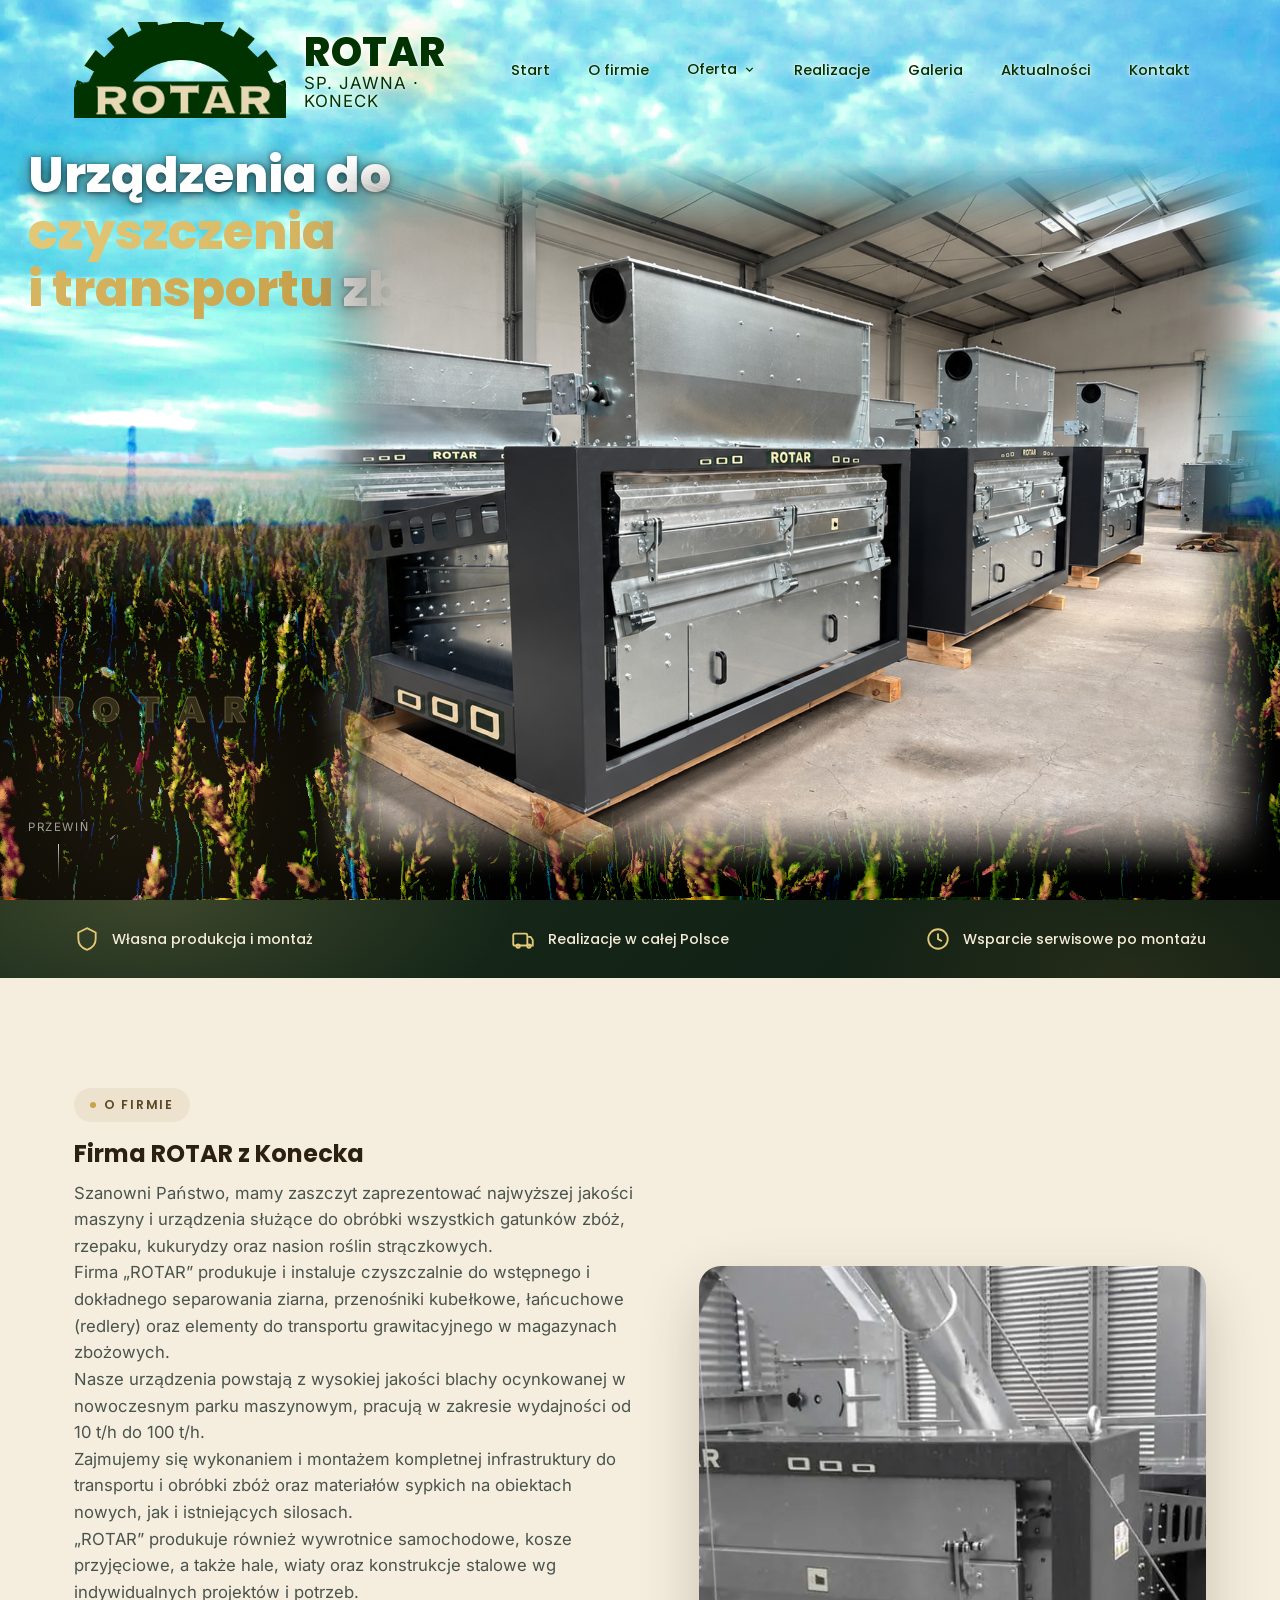
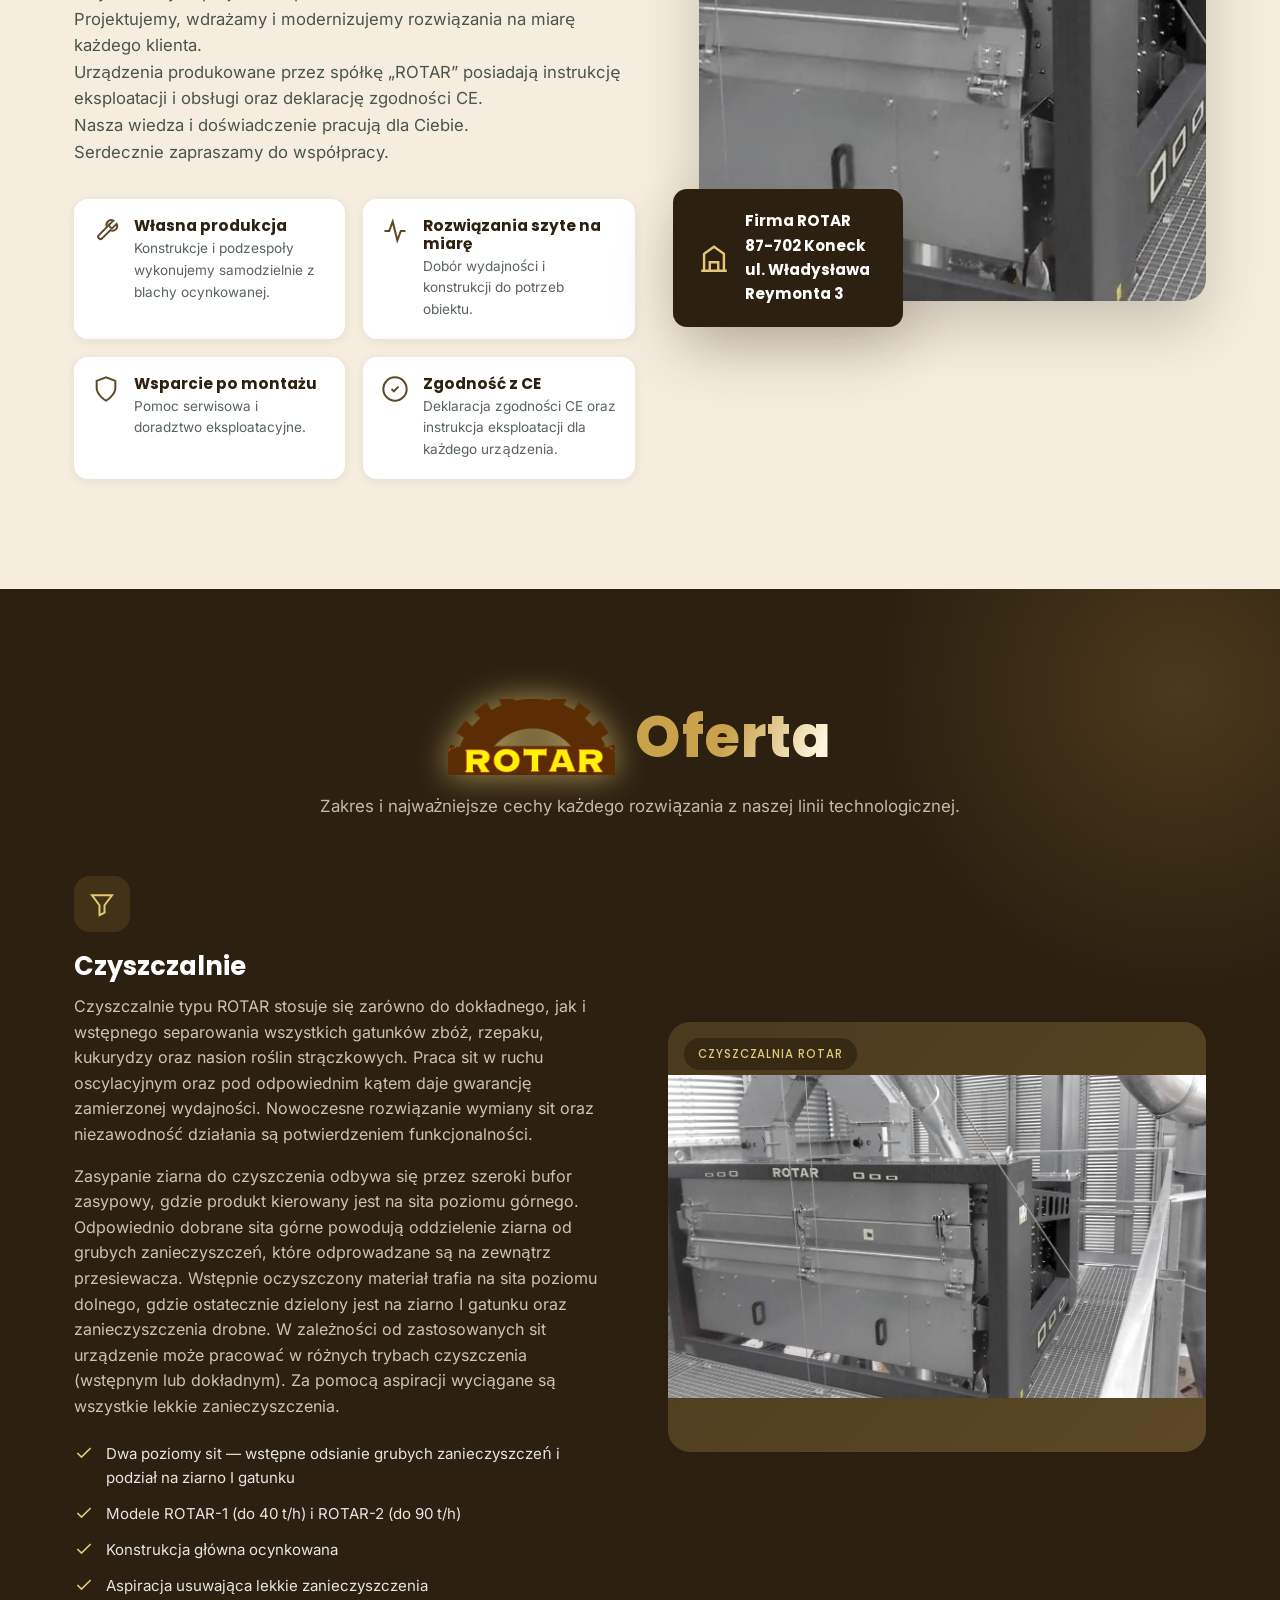
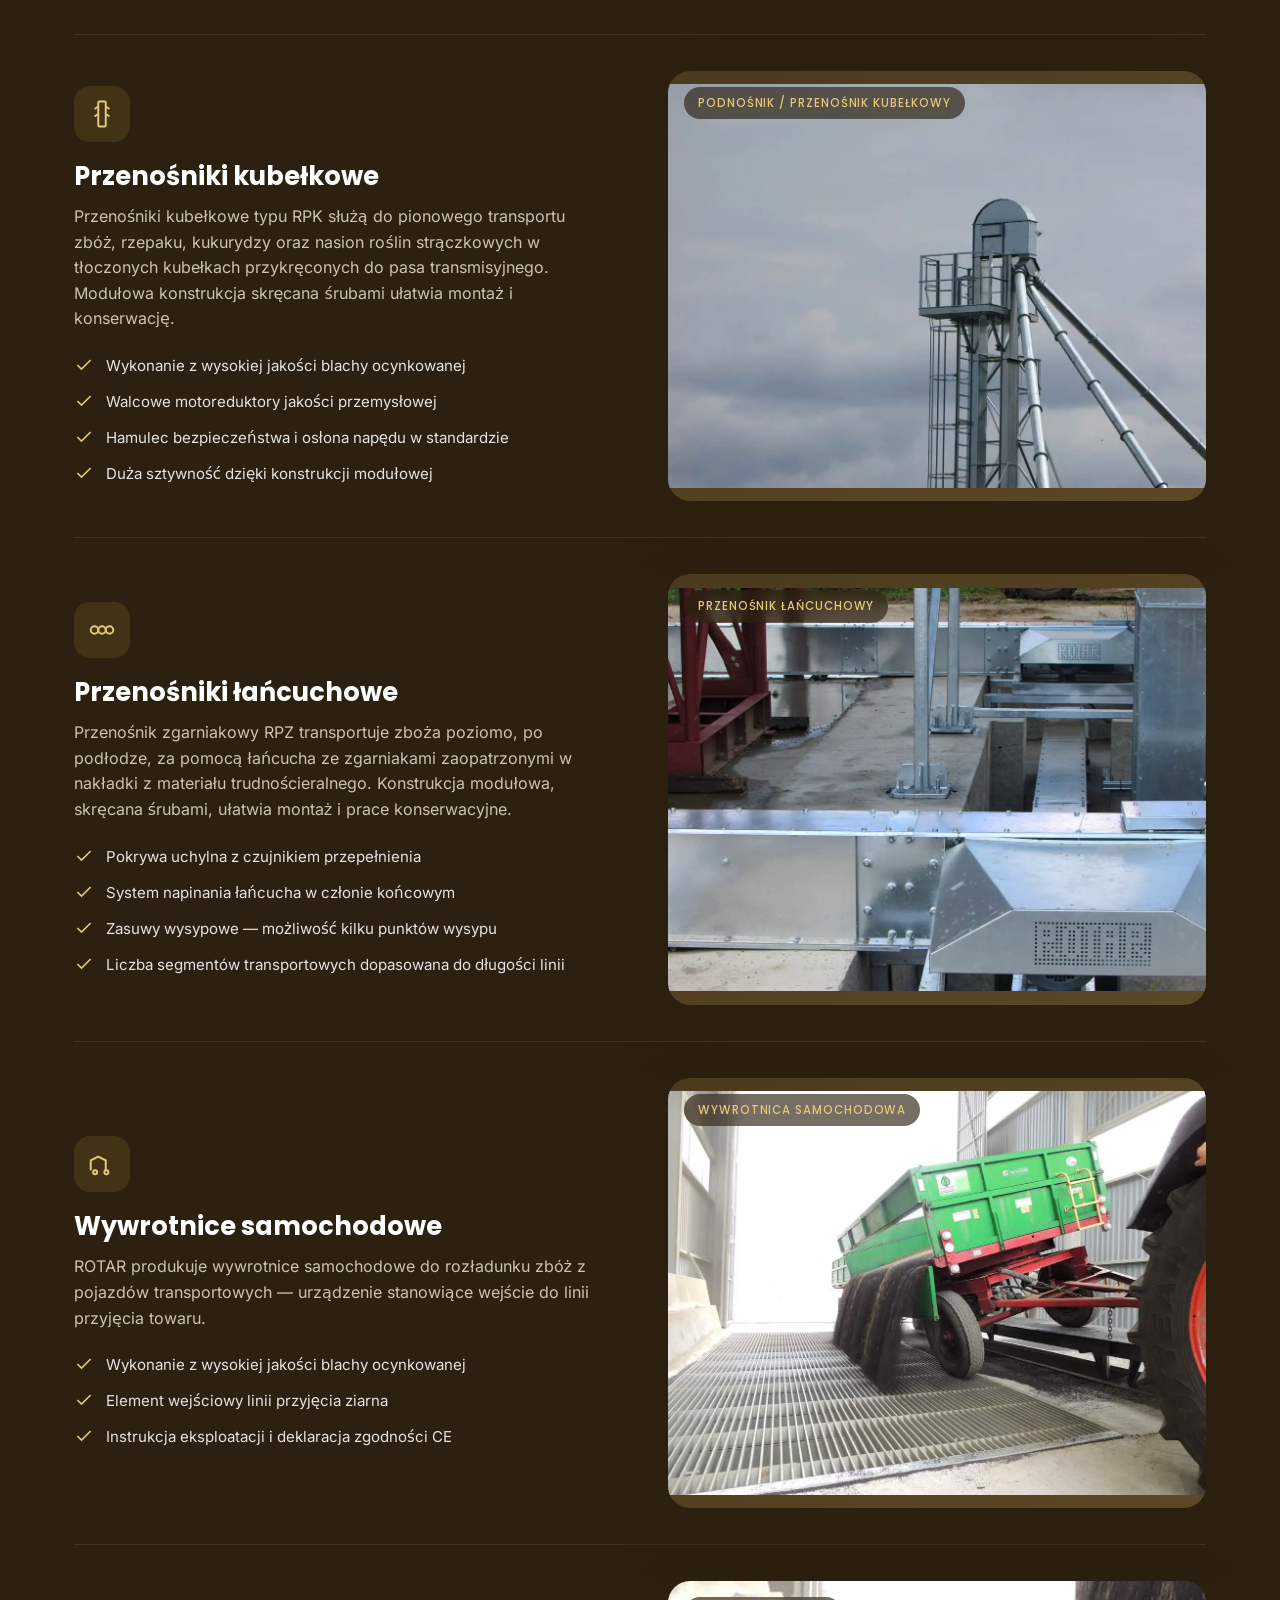
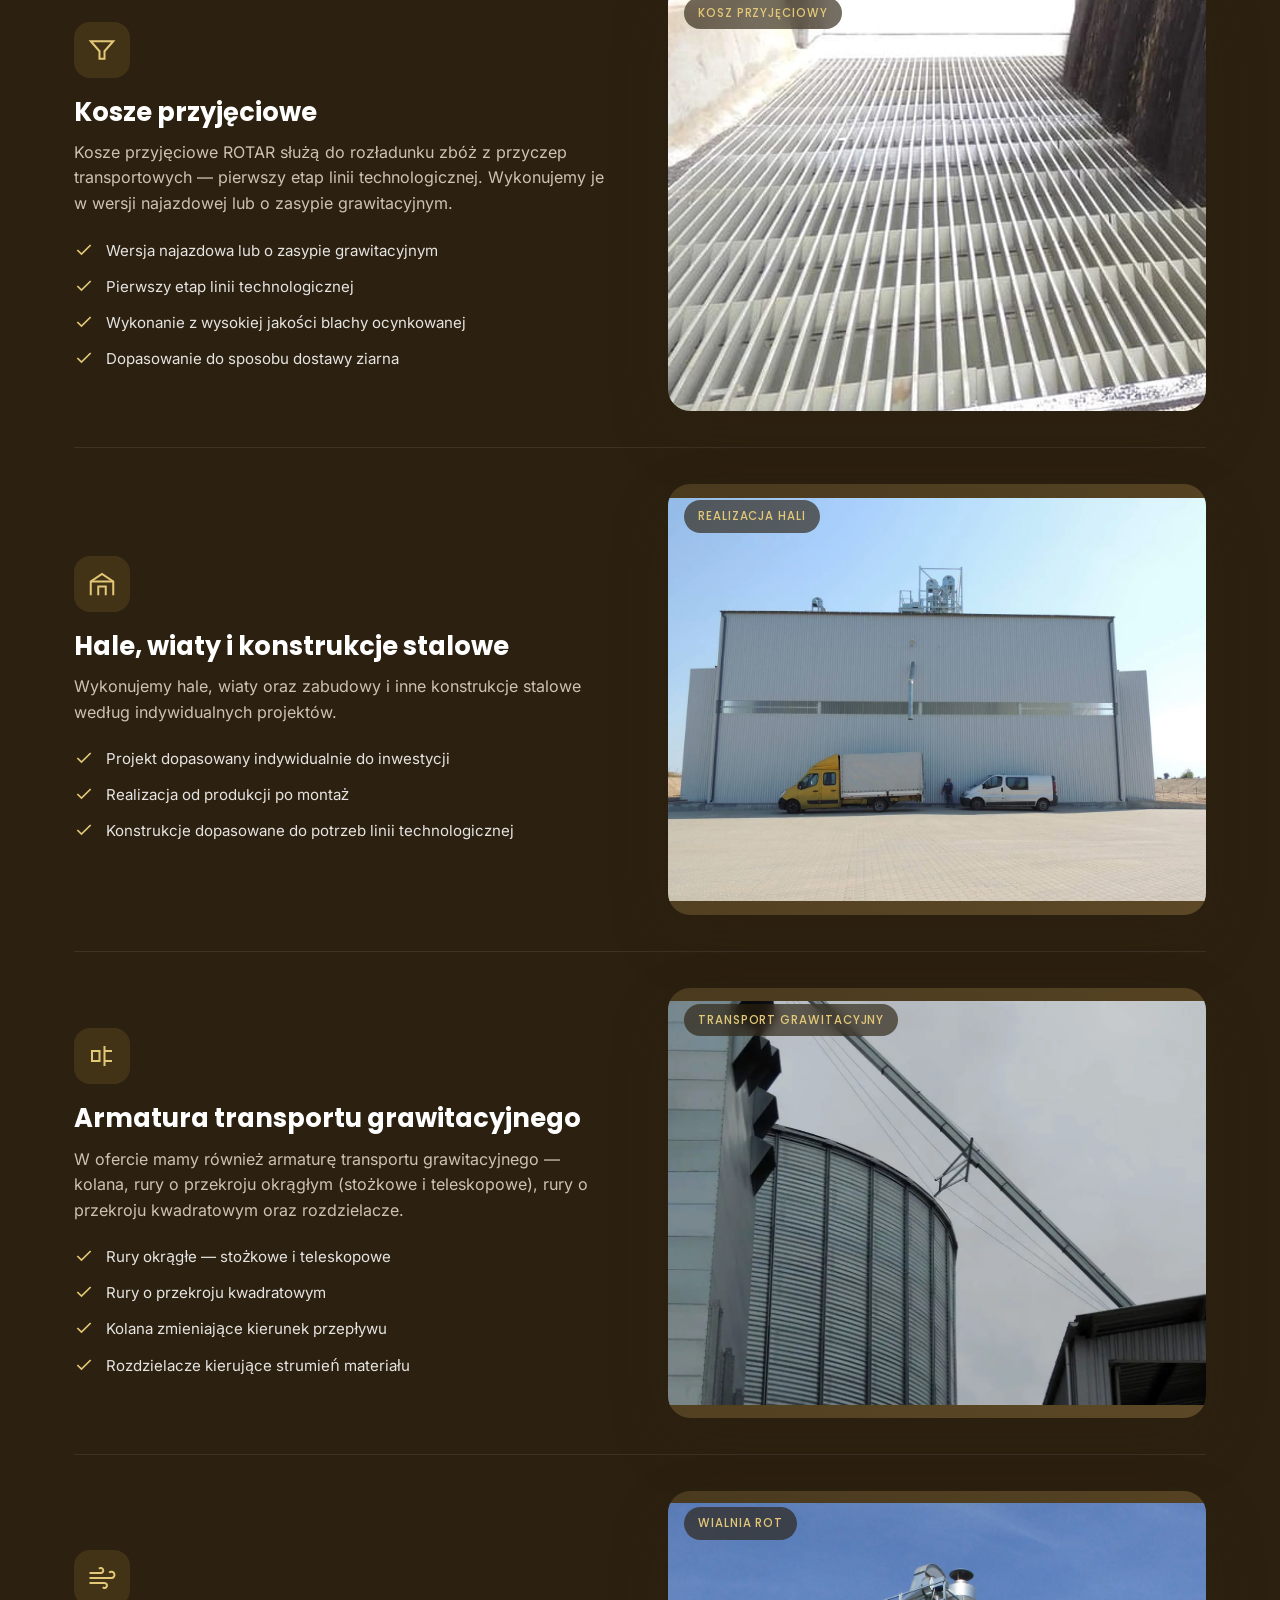
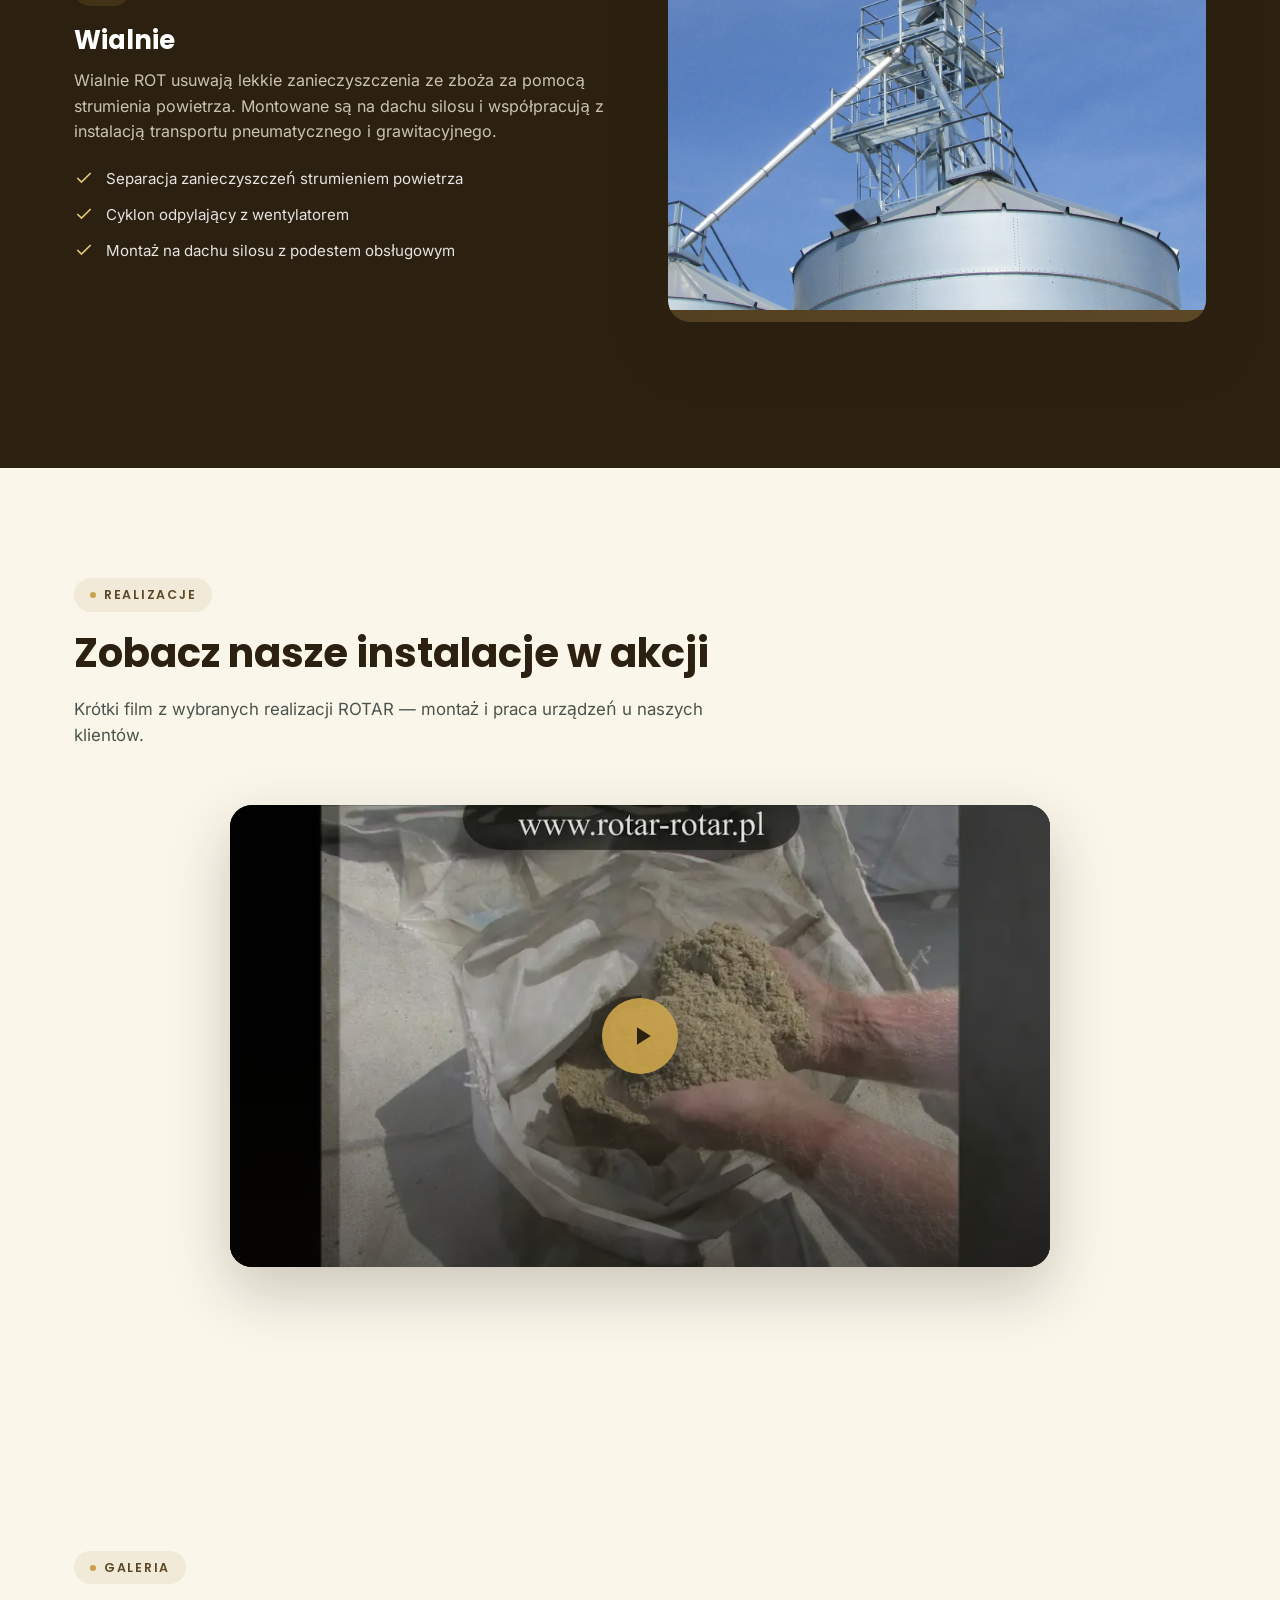
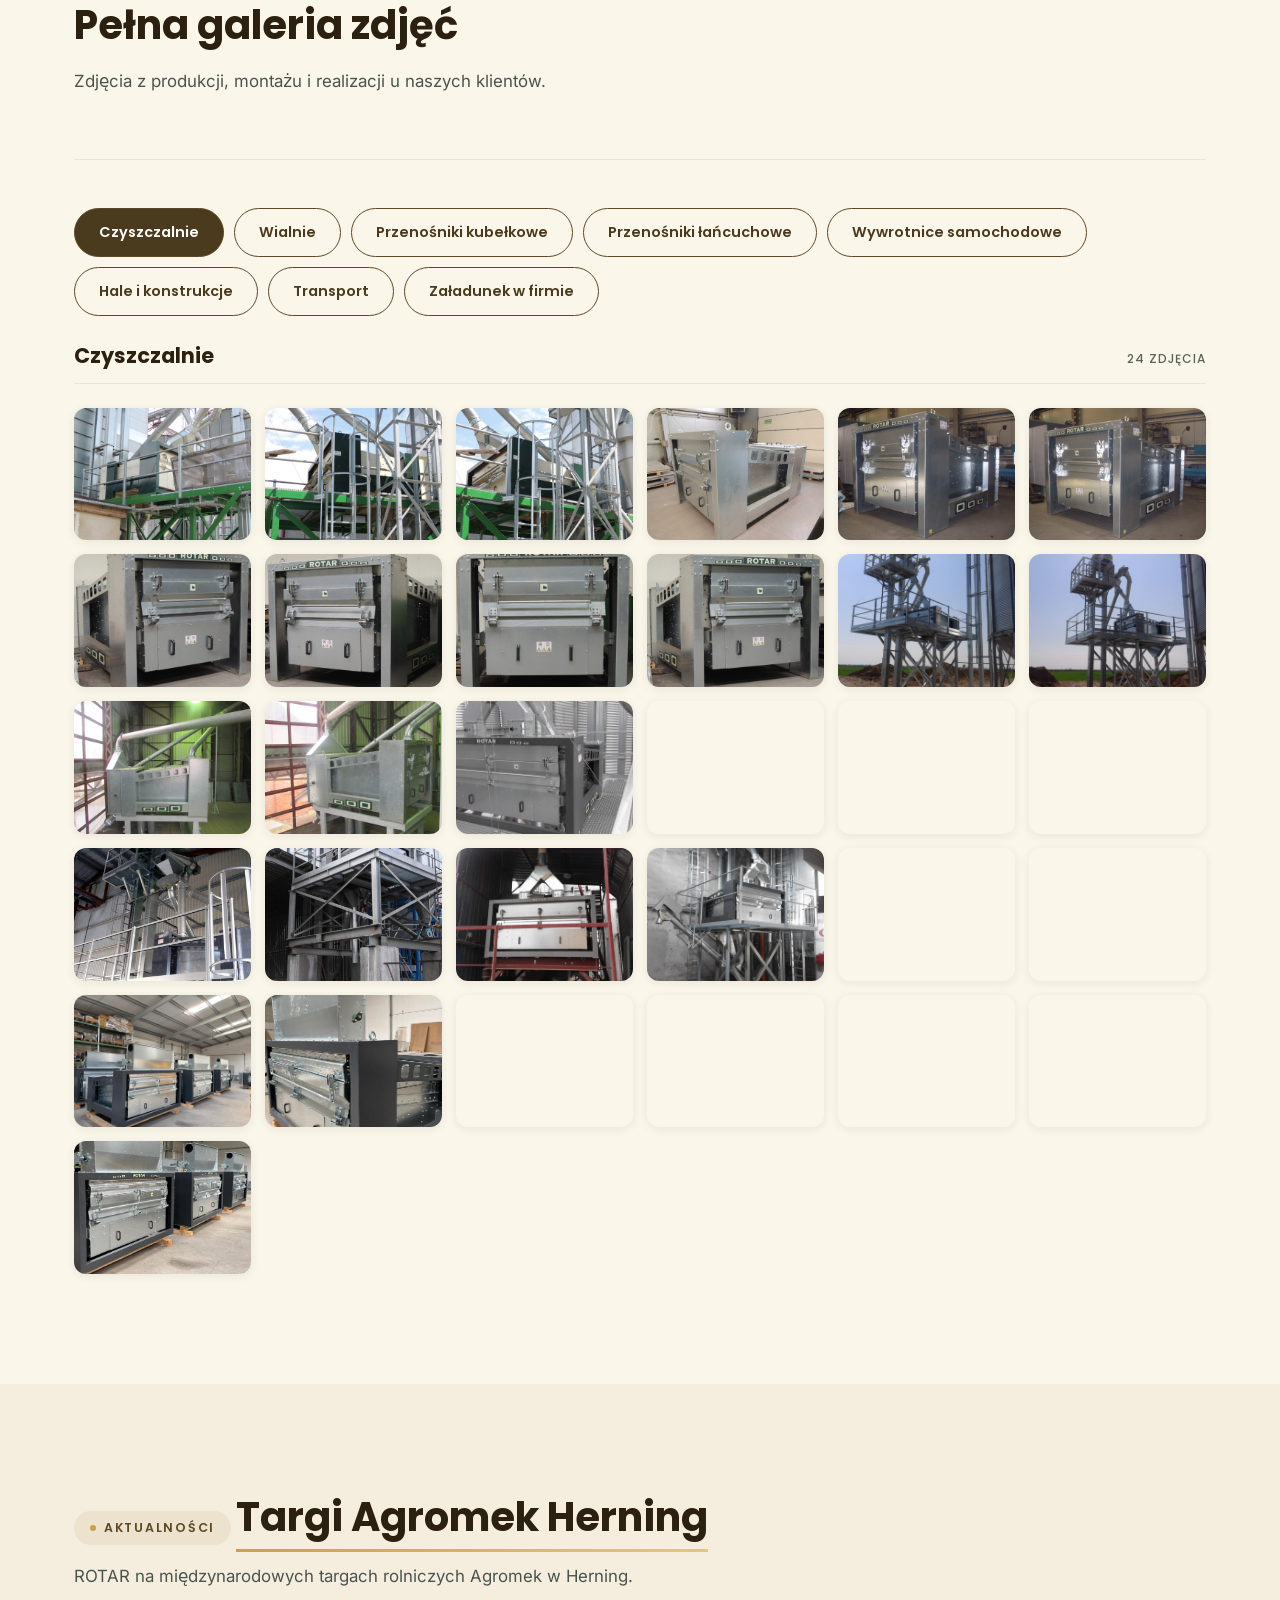
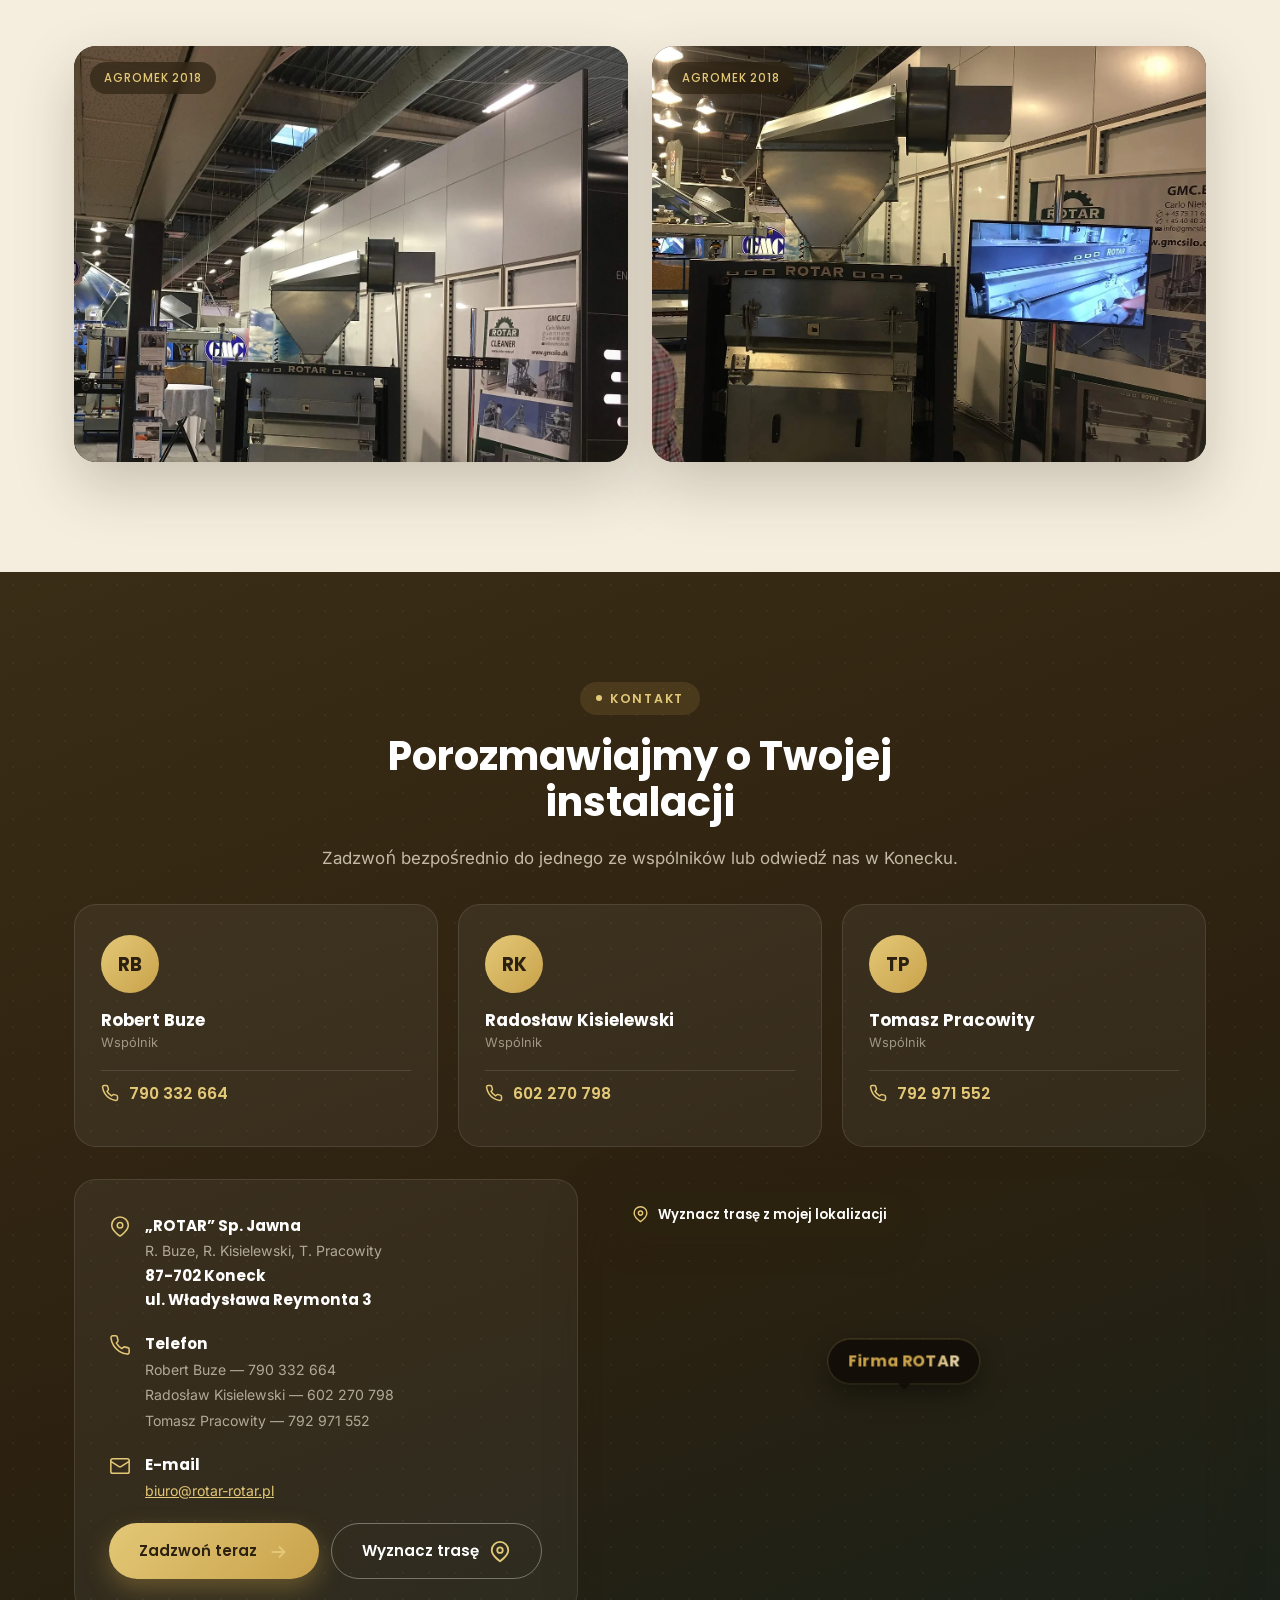
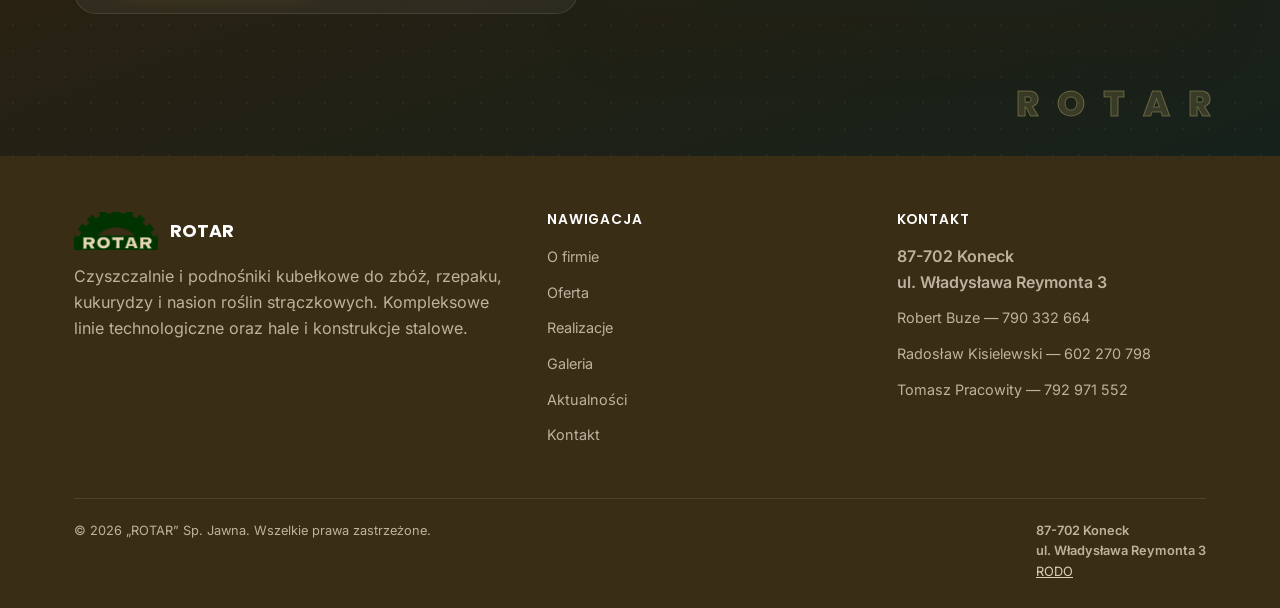
==== commit 7ef4a4a4: "Napraw obcinanie tekstu w rozwinietej liscie Oferty na mobile .nav-dropdown-menu{display:grid;gap:4p" ====
--- a/index.html
+++ b/index.html
@@ -39,7 +39,7 @@
 <link rel="preload" href="img/wheat-field.webp" as="image" fetchpriority="high" type="image/webp" media="(min-width:769px)">
 <link rel="preload" href="fonts/poppins-800-latin.woff2" as="font" type="font/woff2" crossorigin>
 <link rel="preload" href="fonts/inter-400-latin.woff2" as="font" type="font/woff2" crossorigin>
-<style><style><style><style>@font-face{font-family:Inter;font-style:normal;font-weight:400;font-display:swap;src:url('fonts/inter-400-latin-ext.woff2') format('woff2');unicode-range:U+0100-02BA,U+02BD-02C5,U+02C7-02CC,U+02CE-02D7,U+02DD-02FF,U+0304,U+0308,U+0329,U+1D00-1DBF,U+1E00-1E9F,U+1EF2-1EFF,U+2020,U+20A0-20AB,U+20AD-20C0,U+2113,U+2C60-2C7F,U+A720-A7FF}@font-face{font-family:Inter;font-style:normal;font-weight:400;font-display:swap;src:url('fonts/inter-400-latin.woff2') format('woff2');unicode-range:U+0000-00FF,U+0131,U+0152-0153,U+02BB-02BC,U+02C6,U+02DA,U+02DC,U+0304,U+0308,U+0329,U+2000-206F,U+20AC,U+2122,U+2191,U+2193,U+2212,U+2215,U+FEFF,U+FFFD}@font-face{font-family:Inter;font-style:normal;font-weight:500;font-display:swap;src:url('fonts/inter-400-latin-ext.woff2') format('woff2');unicode-range:U+0100-02BA,U+02BD-02C5,U+02C7-02CC,U+02CE-02D7,U+02DD-02FF,U+0304,U+0308,U+0329,U+1D00-1DBF,U+1E00-1E9F,U+1EF2-1EFF,U+2020,U+20A0-20AB,U+20AD-20C0,U+2113,U+2C60-2C7F,U+A720-A7FF}@font-face{font-family:Inter;font-style:normal;font-weight:500;font-display:swap;src:url('fonts/inter-400-latin.woff2') format('woff2');unicode-range:U+0000-00FF,U+0131,U+0152-0153,U+02BB-02BC,U+02C6,U+02DA,U+02DC,U+0304,U+0308,U+0329,U+2000-206F,U+20AC,U+2122,U+2191,U+2193,U+2212,U+2215,U+FEFF,U+FFFD}@font-face{font-family:Inter;font-style:normal;font-weight:600;font-display:swap;src:url('fonts/inter-400-latin-ext.woff2') format('woff2');unicode-range:U+0100-02BA,U+02BD-02C5,U+02C7-02CC,U+02CE-02D7,U+02DD-02FF,U+0304,U+0308,U+0329,U+1D00-1DBF,U+1E00-1E9F,U+1EF2-1EFF,U+2020,U+20A0-20AB,U+20AD-20C0,U+2113,U+2C60-2C7F,U+A720-A7FF}@font-face{font-family:Inter;font-style:normal;font-weight:600;font-display:swap;src:url('fonts/inter-400-latin.woff2') format('woff2');unicode-range:U+0000-00FF,U+0131,U+0152-0153,U+02BB-02BC,U+02C6,U+02DA,U+02DC,U+0304,U+0308,U+0329,U+2000-206F,U+20AC,U+2122,U+2191,U+2193,U+2212,U+2215,U+FEFF,U+FFFD}@font-face{font-family:Poppins;font-style:normal;font-weight:500;font-display:swap;src:url('fonts/poppins-500-latin-ext.woff2') format('woff2');unicode-range:U+0100-02BA,U+02BD-02C5,U+02C7-02CC,U+02CE-02D7,U+02DD-02FF,U+0304,U+0308,U+0329,U+1D00-1DBF,U+1E00-1E9F,U+1EF2-1EFF,U+2020,U+20A0-20AB,U+20AD-20C0,U+2113,U+2C60-2C7F,U+A720-A7FF}@font-face{font-family:Poppins;font-style:normal;font-weight:500;font-display:swap;src:url('fonts/poppins-500-latin.woff2') format('woff2');unicode-range:U+0000-00FF,U+0131,U+0152-0153,U+02BB-02BC,U+02C6,U+02DA,U+02DC,U+0304,U+0308,U+0329,U+2000-206F,U+20AC,U+2122,U+2191,U+2193,U+2212,U+2215,U+FEFF,U+FFFD}@font-face{font-family:Poppins;font-style:normal;font-weight:600;font-display:swap;src:url('fonts/poppins-600-latin-ext.woff2') format('woff2');unicode-range:U+0100-02BA,U+02BD-02C5,U+02C7-02CC,U+02CE-02D7,U+02DD-02FF,U+0304,U+0308,U+0329,U+1D00-1DBF,U+1E00-1E9F,U+1EF2-1EFF,U+2020,U+20A0-20AB,U+20AD-20C0,U+2113,U+2C60-2C7F,U+A720-A7FF}@font-face{font-family:Poppins;font-style:normal;font-weight:600;font-display:swap;src:url('fonts/poppins-600-latin.woff2') format('woff2');unicode-range:U+0000-00FF,U+0131,U+0152-0153,U+02BB-02BC,U+02C6,U+02DA,U+02DC,U+0304,U+0308,U+0329,U+2000-206F,U+20AC,U+2122,U+2191,U+2193,U+2212,U+2215,U+FEFF,U+FFFD}@font-face{font-family:Poppins;font-style:normal;font-weight:700;font-display:swap;src:url('fonts/poppins-700-latin-ext.woff2') format('woff2');unicode-range:U+0100-02BA,U+02BD-02C5,U+02C7-02CC,U+02CE-02D7,U+02DD-02FF,U+0304,U+0308,U+0329,U+1D00-1DBF,U+1E00-1E9F,U+1EF2-1EFF,U+2020,U+20A0-20AB,U+20AD-20C0,U+2113,U+2C60-2C7F,U+A720-A7FF}@font-face{font-family:Poppins;font-style:normal;font-weight:700;font-display:swap;src:url('fonts/poppins-700-latin.woff2') format('woff2');unicode-range:U+0000-00FF,U+0131,U+0152-0153,U+02BB-02BC,U+02C6,U+02DA,U+02DC,U+0304,U+0308,U+0329,U+2000-206F,U+20AC,U+2122,U+2191,U+2193,U+2212,U+2215,U+FEFF,U+FFFD}@font-face{font-family:Poppins;font-style:normal;font-weight:800;font-display:swap;src:url('fonts/poppins-800-latin-ext.woff2') format('woff2');unicode-range:U+0100-02BA,U+02BD-02C5,U+02C7-02CC,U+02CE-02D7,U+02DD-02FF,U+0304,U+0308,U+0329,U+1D00-1DBF,U+1E00-1E9F,U+1EF2-1EFF,U+2020,U+20A0-20AB,U+20AD-20C0,U+2113,U+2C60-2C7F,U+A720-A7FF}@font-face{font-family:Poppins;font-style:normal;font-weight:800;font-display:swap;src:url('fonts/poppins-800-latin.woff2') format('woff2');unicode-range:U+0000-00FF,U+0131,U+0152-0153,U+02BB-02BC,U+02C6,U+02DA,U+02DC,U+0304,U+0308,U+0329,U+2000-206F,U+20AC,U+2122,U+2191,U+2193,U+2212,U+2215,U+FEFF,U+FFFD}:root{--green-950:#2c2110;--green-900:#3a2d16;--green-800:#4a3a1e;--green-700:#5c4826;--green-600:#7d6337;--green-accent:#a4813f;--gold:#c9a24b;--gold-light:#e3c877;--logo-green:#003300;--cream:#f4ecd8;--cream-soft:#faf6ea;--ink:#16211b;--gray-700:#4a544d;--gray-500:#59645c;--gray-200:#e3e6e1;--bg:#f5eedf;--white:#ffffff;--radius:14px;--radius-lg:22px;--shadow-sm:0 2px 10px rgba(44,33,16,.08);--shadow-md:0 12px 32px rgba(44,33,16,.14);--shadow-lg:0 24px 60px rgba(44,33,16,.22);--ease:cubic-bezier(.22,1,.36,1)}.page-loader{position:fixed;inset:0;z-index:9999;display:flex;align-items:center;justify-content:center;background:#152417;transition:opacity .5s var(--ease),visibility .5s var(--ease);animation:0s linear 4.5s forwards loaderFailsafe}.page-loader.loaded{opacity:0;visibility:hidden;pointer-events:none}@keyframes loaderFailsafe{to{opacity:0;visibility:hidden;pointer-events:none}}.page-loader-inner{position:relative;display:flex;align-items:center;justify-content:center}.page-loader-inner .rotar-logo{position:relative;z-index:1;width:150px;height:auto;animation:1.6s ease-in-out infinite loaderPulse}.page-loader-ring{position:absolute;width:200px;height:200px;border-radius:50%;border:3px solid rgba(227,200,119,.18);border-top-color:var(--gold-light);animation:1.1s linear infinite loaderSpin}@keyframes loaderPulse{0%,100%{transform:scale(1);opacity:.92}50%{transform:scale(1.08);opacity:1}}@keyframes loaderSpin{to{transform:rotate(360deg)}}*,::after,::before{box-sizing:border-box}html{scroll-behavior:smooth;-webkit-tap-highlight-color:transparent}body{margin:0;font-family:Inter,system-ui,-apple-system,Segoe UI,Roboto,sans-serif;color:var(--ink);background:var(--bg);line-height:1.6;overflow-x:hidden}h1,h2,h3,h4{font-family:Poppins,system-ui,sans-serif;line-height:1.15;margin:0 0 .5em;color:var(--green-950)}p{margin:0 0 1em}a{color:inherit;text-decoration:none}img{max-width:100%;display:block}ul{margin:0;padding:0;list-style:none}button{font:inherit;cursor:pointer;border:none;background:0 0;color:inherit}:focus-visible{outline:2px solid var(--gold);outline-offset:3px;border-radius:4px}.skip-link{position:absolute;top:-48px;left:8px;z-index:3000;background:var(--green-950);color:#fff;padding:12px 20px;border-radius:8px;font-family:Poppins,sans-serif;font-weight:600;font-size:.9rem;transition:top .25s var(--ease)}.skip-link:focus{top:8px}.container{width:100%;max-width:1180px;margin:0 auto;padding:0 24px}section{position:relative}section[id]{scroll-margin-top:88px}.section-pad{padding:110px 0}@media(max-width:768px){.section-pad{padding:72px 0}}.eyebrow{display:inline-flex;align-items:center;gap:8px;font-family:Poppins,sans-serif;font-weight:600;font-size:.78rem;letter-spacing:.14em;text-transform:uppercase;color:var(--green-700);background:rgba(164,129,63,.1);padding:7px 16px;border-radius:999px;margin-bottom:18px}.eyebrow::before{content:"";width:6px;height:6px;border-radius:50%;background:var(--gold)}.section-head{max-width:680px;margin:0 0 56px}.section-head.center{margin-left:auto;margin-right:auto;text-align:center}.section-head h2{font-size:clamp(1.7rem,3.4vw,2.5rem)}.section-head p{color:var(--gray-700);font-size:1.05rem}.btn{display:inline-flex;align-items:center;gap:10px;padding:15px 30px;border-radius:999px;font-family:Poppins,sans-serif;font-weight:600;font-size:.94rem;transition:transform .35s var(--ease),box-shadow .35s var(--ease),background .3s,color .3s;white-space:nowrap}.btn-primary{background:linear-gradient(135deg,var(--gold-light),var(--gold));color:var(--green-950);box-shadow:0 10px 24px rgba(201,162,75,.35)}.btn-primary:hover{transform:translateY(-3px);box-shadow:0 16px 32px rgba(201,162,75,.45)}.btn-ghost{background:rgba(255,255,255,.08);border:1.5px solid rgba(255,255,255,.5);color:#fff;backdrop-filter:blur(6px)}.btn-ghost:hover{background:rgba(255,255,255,.18);transform:translateY(-3px)}.btn-outline{border:1.5px solid var(--green-700);color:var(--green-800)}.btn-outline:hover{background:var(--green-800);color:#fff;transform:translateY(-3px)}.btn svg{width:18px;height:18px;flex:none}@media(max-width:480px){.btn{white-space:normal;text-align:center}}.reveal{opacity:0;transform:translateY(38px);filter:blur(7px);transition:opacity .95s var(--ease),transform .95s var(--ease),filter .95s var(--ease);will-change:opacity,transform,filter}.reveal.in{opacity:1;transform:translateY(0);filter:blur(0);will-change:auto}.reveal-scale{opacity:0;transform:scale(.9);filter:blur(7px);transition:opacity .9s var(--ease),transform .9s var(--ease),filter .9s var(--ease);will-change:opacity,transform,filter}.reveal-scale.in{opacity:1;transform:scale(1);filter:blur(0);will-change:auto}.reveal-left{opacity:0;transform:translateX(-52px);filter:blur(6px);transition:opacity .9s var(--ease),transform .9s var(--ease),filter .9s var(--ease);will-change:opacity,transform,filter}.reveal-left.in{opacity:1;transform:translateX(0);filter:blur(0);will-change:auto}.reveal-right{opacity:0;transform:translateX(52px);filter:blur(6px);transition:opacity .9s var(--ease),transform .9s var(--ease),filter .9s var(--ease);will-change:opacity,transform,filter}.reveal-right.in{opacity:1;transform:translateX(0);filter:blur(0);will-change:auto}@media(prefers-reduced-motion:reduce){.page-loader-inner .rotar-logo,.page-loader-ring{animation:none}.reveal,.reveal-left,.reveal-right,.reveal-scale{opacity:1;transform:none;filter:none;transition:none}}.stagger>*{transition-delay:calc(var(--i,0) * 110ms)}.rotar-logo{position:relative;display:inline-block;flex:none;aspect-ratio:225/102;height:96px;width:auto;transition:height .35s var(--ease)}.rotar-logo-mask{position:absolute;inset:0;overflow:hidden}.rotar-logo-gear{position:absolute;left:50.6667%;top:105.8824%;width:109.6297%;height:241.8299%;max-width:none;max-height:none;transform:translate(-50%,-50%);animation:9s linear infinite rotar-spin}@keyframes rotar-spin{from{transform:translate(-50%,-50%) rotate(0)}to{transform:translate(-50%,-50%) rotate(360deg)}}@media(prefers-reduced-motion:reduce){.rotar-logo-gear{animation:none}}.rotar-logo-ribbon{position:absolute;inset:0;width:100%;height:100%;display:block}#site-header{position:fixed;top:0;left:0;right:0;z-index:1000;padding:22px 0;padding-top:calc(22px + env(safe-area-inset-top));transition:padding .35s var(--ease),background .35s var(--ease),box-shadow .35s var(--ease)}#site-header .container{display:flex;align-items:center;justify-content:space-between}#site-header.scrolled{padding:12px 0;padding-top:calc(12px + env(safe-area-inset-top));background:rgba(251,250,246,.88);backdrop-filter:blur(14px);box-shadow:0 6px 24px rgba(44,33,16,.08)}.brand{display:flex;align-items:center;gap:18px}.brand .rotar-logo{height:96px;position:relative;z-index:1}#site-header.scrolled .brand .rotar-logo{height:72px}.brand-text{position:relative;display:flex;flex-direction:column;line-height:1.1}.brand-text::before{content:"";position:absolute;top:50%;left:-24px;transform:translateY(-50%) scale(1);width:260px;height:150px;border-radius:50%;background:radial-gradient(closest-side,rgba(227,200,119,.45),transparent 72%);filter:blur(14px);z-index:-1;pointer-events:none;animation:4s ease-in-out infinite brandGlow}.brand-text strong{font-family:Poppins,sans-serif;font-weight:800;letter-spacing:.02em;font-size:2.5rem;color:var(--logo-green);transition:color .35s}.brand-text span{font-size:1.05rem;letter-spacing:.06em;color:var(--logo-green);transition:color .35s;text-transform:uppercase}@keyframes brandGlow{0%,100%{opacity:.55;transform:translateY(-50%) scale(1)}50%{opacity:1;transform:translateY(-50%) scale(1.12)}}#site-header.scrolled .brand-text strong{color:var(--logo-green)}#site-header.scrolled .brand-text span{color:var(--logo-green)}.main-nav ul{display:flex;gap:6px;align-items:center}.main-nav ul>li{flex:none}.main-nav a{font-family:Poppins,sans-serif;font-weight:500;font-size:.92rem;color:var(--logo-green);padding:10px 16px;border-radius:999px;white-space:nowrap;transition:background .3s,color .3s;position:relative}#site-header:not(.scrolled) .main-nav a,#site-header:not(.scrolled) .nav-dropdown-toggle,#site-header:not(.scrolled) .brand-text strong,#site-header:not(.scrolled) .brand-text span{text-shadow:0 0 8px rgba(255,255,255,.85),0 0 3px rgba(255,255,255,.9)}#site-header.scrolled .main-nav a{color:var(--logo-green)}.main-nav a:hover{background:rgba(255,255,255,.14)}#site-header.scrolled .main-nav a:hover{background:rgba(74,58,30,.1);color:var(--green-800)}.main-nav a.call{background:var(--gold);color:var(--green-950)}.main-nav a.call:hover{background:var(--gold-light)}.nav-dropdown{position:relative}.nav-dropdown-toggle{-webkit-appearance:none;appearance:none;margin:0;text-align:left;display:inline-flex;align-items:center;gap:6px;white-space:nowrap;font-family:Poppins,sans-serif;font-weight:500;font-size:.92rem;color:var(--logo-green);padding:10px 16px;border-radius:999px;transition:background .3s,color .3s}#site-header.scrolled .nav-dropdown-toggle{color:var(--logo-green)}.nav-dropdown-toggle:hover{background:rgba(255,255,255,.14)}#site-header.scrolled .nav-dropdown-toggle:hover{background:rgba(74,58,30,.1);color:var(--green-800)}.nav-dropdown-chevron{width:13px;height:13px;flex:none;transition:transform .3s var(--ease)}.nav-dropdown.open .nav-dropdown-chevron,.nav-dropdown:hover .nav-dropdown-chevron{transform:rotate(180deg)}.nav-dropdown-menu{position:absolute;top:calc(100% + 14px);left:50%;transform:translateX(-50%) translateY(6px);min-width:290px;background:var(--white);border-radius:var(--radius-lg);box-shadow:var(--shadow-lg);padding:10px;display:grid;grid-template-columns:1fr;gap:2px;opacity:0;visibility:hidden;pointer-events:none;transition:opacity .25s var(--ease),transform .25s var(--ease),visibility .25s;z-index:1200}.nav-dropdown-menu::before{content:"";position:absolute;top:-6px;left:50%;width:12px;height:12px;border-radius:3px;background:var(--white);transform:translateX(-50%) rotate(45deg)}.nav-dropdown-menu::after{content:"";position:absolute;top:-14px;left:0;right:0;height:14px}.nav-dropdown.open .nav-dropdown-menu,.nav-dropdown:hover .nav-dropdown-menu{opacity:1;visibility:visible;pointer-events:auto;transform:translateX(-50%) translateY(0)}.nav-dropdown-menu a{display:flex;align-items:center;gap:12px;padding:11px 13px;border-radius:10px;font-family:Poppins,sans-serif;font-weight:500;font-size:.88rem;color:var(--ink);transition:background .2s}.nav-dropdown-menu a:hover{background:var(--bg)}.nav-dropdown-menu a svg{width:20px;height:20px;flex:none;color:var(--green-700)}@media(max-width:1240px){.nav-dropdown-toggle{width:100%;justify-content:space-between;color:#fff!important;padding:14px 10px;font-size:1.1rem}.nav-dropdown-menu{position:static;transform:none;min-width:0;width:100%;background:rgba(255,255,255,.04);box-shadow:none;max-height:0;overflow:hidden;padding:0 4px;opacity:0;visibility:visible;pointer-events:auto;transition:max-height .4s var(--ease),padding .4s var(--ease),opacity .3s var(--ease);display:grid;gap:4px}.nav-dropdown-menu::before{display:none}.nav-dropdown.open .nav-dropdown-menu{max-height:560px;padding:6px 4px 10px;opacity:1}.nav-dropdown-menu a{justify-content:center;text-align:center;color:#fff!important;font-size:.98rem;padding-top:13px;padding-bottom:13px}.nav-dropdown-menu a svg{display:none}.nav-dropdown-menu a:hover{background:rgba(255,255,255,.08)}.nav-dropdown-menu a svg{color:var(--gold-light)}}.nav-toggle{display:none;flex-direction:column;gap:5px;width:44px;height:44px;align-items:center;justify-content:center;border-radius:10px}.nav-toggle span{width:22px;height:2px;background:#fff;transition:all .3s var(--ease)}#site-header.scrolled .nav-toggle span{background:var(--ink)}.nav-toggle.active span:first-child{transform:translateY(7px) rotate(45deg)}.nav-toggle.active span:nth-child(2){opacity:0}.nav-toggle.active span:nth-child(3){transform:translateY(-7px) rotate(-45deg)}@media(max-width:1240px){#site-header .container{gap:12px}.main-nav{position:fixed;top:0;right:0;bottom:0;left:auto;width:min(340px,84vw);max-width:100vw;background:var(--green-950);display:flex;flex-direction:column;overflow-y:auto;-webkit-overflow-scrolling:touch;overscroll-behavior:contain;box-shadow:-16px 0 44px rgba(0,0,0,.28);transform:translateX(100%);transition:transform .45s var(--ease);padding:96px 28px 40px;padding-top:calc(96px + env(safe-area-inset-top));padding-bottom:calc(40px + env(safe-area-inset-bottom));padding-right:calc(28px + env(safe-area-inset-right))}.main-nav.open{transform:translateX(0)}.main-nav ul{flex-direction:column;align-items:stretch;width:100%;gap:4px;margin:auto 0;flex:none}.main-nav ul>li{width:100%;flex:none}.main-nav a{display:flex;align-items:center;color:#fff!important;width:100%;padding:14px 10px;font-size:1.1rem}.nav-toggle{display:flex;flex:none}}@media(max-width:640px){.main-nav{width:100%}.brand .rotar-logo{height:60px}#site-header.scrolled .brand .rotar-logo{height:48px}.brand-text strong{font-size:1.6rem}.brand-text span{font-size:.76rem}.brand-text::before{width:190px;height:110px;animation:none;opacity:.75}}@media(max-width:380px){.brand-text span{display:none}}@media(max-width:400px){.brand{gap:10px}.brand .rotar-logo{height:44px}#site-header.scrolled .brand .rotar-logo{height:40px}.brand-text strong{font-size:1.3rem}}.hero{min-height:100vh;min-height:100dvh;display:flex;align-items:center;position:relative;padding:150px 0 90px;overflow:hidden;background:#152417}.hero-bg{position:absolute;inset:0;background-image:url('img/wheat-field.jpg');background-image:-webkit-image-set(url('img/wheat-field.webp') type('image/webp'), url('img/wheat-field.jpg') type('image/jpeg'));background-image:image-set(url('img/wheat-field.webp') type('image/webp'), url('img/wheat-field.jpg') type('image/jpeg'));background-size:cover;background-position:center;filter:saturate(1.1) brightness(.5);transform:scale(1.06)}@media(max-width:768px){.hero-bg{background-image:url('img/wheat-field-mobile.jpg');background-image:-webkit-image-set(url('img/wheat-field-mobile.webp') type('image/webp'), url('img/wheat-field-mobile.jpg') type('image/jpeg'));background-image:image-set(url('img/wheat-field-mobile.webp') type('image/webp'), url('img/wheat-field-mobile.jpg') type('image/jpeg'))}}.hero-bg-wheat{background-position:center 62%;filter:saturate(2.5) brightness(1.36) contrast(1.12) sepia(.02) hue-rotate(-12deg);transform:scale(1.14)}.hero-bg-wind{background-position:center 62%;filter:url(#wheat-wave) saturate(2.5) brightness(1.36) contrast(1.12) sepia(.02) hue-rotate(-12deg);transform:scale(1.14);transform-origin:bottom center;-webkit-mask-image:linear-gradient(to bottom,transparent 0%,transparent 54%,rgba(0,0,0,.45) 62%,#000 72%,#000 100%);mask-image:linear-gradient(to bottom,transparent 0%,transparent 54%,rgba(0,0,0,.45) 62%,#000 72%,#000 100%);animation:6.5s ease-in-out infinite wheatSway}@keyframes wheatSway{0%,100%{transform:scale(1.16) skewX(-.5deg)}50%{transform:scale(1.16) skewX(4.5deg)}}.hero-overlay{position:absolute;inset:0;background:linear-gradient(90deg,rgba(10,18,11,.9) 0,rgba(10,18,11,.56) 36%,rgba(10,18,11,.16) 62%,rgba(10,18,11,.04) 100%),linear-gradient(to top,rgba(8,14,9,.6) 0,rgba(8,14,9,.1) 38%,transparent 68%)}.hero-glow{position:absolute;inset:0;pointer-events:none;background:radial-gradient(620px 480px at 80% 12%,rgba(227,200,119,.24),transparent 65%),radial-gradient(520px 420px at 12% 88%,rgba(164,129,63,.18),transparent 70%);mix-blend-mode:screen;animation:10s ease-in-out infinite heroGlowPulse}@keyframes heroGlowPulse{0%,100%{opacity:.7}50%{opacity:1}}.hero-grain{position:absolute;inset:0;opacity:.5;background-image:radial-gradient(rgba(255,255,255,.08) 1px,transparent 1px);background-size:26px 26px;animation:40s linear infinite driftGrain}@keyframes driftGrain{from{background-position:0 0}to{background-position:400px 260px}}@media(max-width:768px){.hero-grain{animation:none}.hero-watermark{display:none}.hero-bg-wind{display:none}.reveal,.reveal-scale,.reveal-left,.reveal-right{filter:none!important;transition:opacity .5s var(--ease),transform .5s var(--ease)}}.hero-watermark{position:absolute;right:clamp(16px,4vw,64px);bottom:clamp(120px,18vh,180px);z-index:1;pointer-events:none;font-family:Poppins,sans-serif;font-weight:800;font-size:clamp(1.5rem,2.8vw,2.3rem);letter-spacing:.5em;color:rgba(227,200,119,.16);-webkit-text-stroke:1px rgba(227,200,119,.35);animation:4.5s ease-in-out infinite watermarkGlow;user-select:none}@keyframes watermarkGlow{0%,100%{text-shadow:0 0 6px rgba(227,200,119,.15),0 0 14px rgba(227,200,119,.08);color:rgba(227,200,119,.14)}50%{text-shadow:0 0 18px rgba(227,200,119,.65),0 0 42px rgba(227,200,119,.35),0 0 70px rgba(227,200,119,.18);color:rgba(227,200,119,.45)}}.hero .container{position:relative;z-index:2}.hero-inner{max-width:760px}.hero-inner h1{color:#fff;font-size:clamp(2.3rem,5.4vw,4rem);font-weight:800;margin-bottom:.4em}.hero-inner h1 em{font-style:normal;color:var(--gold-light);background:linear-gradient(90deg,var(--gold-light),var(--gold));-webkit-background-clip:text;background-clip:text;color:transparent}.hero-inner p.lead{color:rgba(244,236,216,.88);font-size:1.15rem;max-width:600px;margin-bottom:1.1em}.hero-cta{display:flex;gap:16px;flex-wrap:wrap;margin-bottom:70px}.hero-chips{display:flex;flex-wrap:wrap;gap:10px}.hero-chips a{font-family:Poppins,sans-serif;font-size:.82rem;font-weight:500;color:rgba(255,255,255,.85);border:1px solid rgba(255,255,255,.25);padding:9px 16px;border-radius:999px;transition:all .3s var(--ease)}.hero-chips a:hover{background:var(--gold);border-color:var(--gold);color:var(--green-950);transform:translateY(-2px)}@media(max-width:560px){.hero-cta{flex-direction:column;align-items:stretch}.hero-cta .btn{justify-content:center}}@media(max-width:480px){.hero-chips{gap:8px}.hero-chips a{padding:8px 13px;font-size:.78rem}}.scroll-cue{position:absolute;bottom:20px;left:clamp(14px,3vw,28px);display:flex;flex-direction:column;align-items:center;gap:8px;color:rgba(255,255,255,.6);font-size:.72rem;letter-spacing:.14em;text-transform:uppercase;z-index:2}.scroll-cue .line{width:1px;height:36px;background:linear-gradient(to bottom,rgba(255,255,255,.8),transparent);animation:1.8s ease-in-out infinite cueMove}@keyframes cueMove{0%{transform:scaleY(0);transform-origin:top}50%{transform:scaleY(1);transform-origin:top}51%{transform-origin:bottom}100%{transform:scaleY(0);transform-origin:bottom}}@media(max-width:768px){.hero{padding:130px 0 70px;min-height:auto}.hero-cta{margin-bottom:44px}.scroll-cue{display:none}}.trust-strip{position:relative;overflow:hidden;background:linear-gradient(135deg,#182b1b,#0f1c12);padding:26px 0}.trust-strip::before{content:"";position:absolute;inset:0;pointer-events:none;background:radial-gradient(520px 220px at 12% 0,rgba(227,200,119,.18),transparent 70%),radial-gradient(420px 220px at 88% 100%,rgba(164,129,63,.14),transparent 70%)}.trust-strip .container{position:relative;z-index:1;display:flex;flex-wrap:wrap;gap:20px 40px;justify-content:space-between;align-items:center}.trust-item{display:flex;align-items:center;gap:12px;color:var(--cream);font-family:Poppins,sans-serif;font-size:.88rem;font-weight:500}.trust-item svg{width:26px;height:26px;flex:none;color:var(--gold-light)}@media(max-width:640px){.trust-strip .container{display:grid;grid-template-columns:1fr 1fr;gap:18px 20px;justify-content:start}.trust-item{font-size:.82rem}.trust-item svg{width:22px;height:22px}}@media(max-width:420px){.trust-strip .container{grid-template-columns:1fr}}.about{background:var(--bg)}.about-grid{display:grid;grid-template-columns:1.05fr .95fr;gap:64px;align-items:center}@media(max-width:920px){.about-grid{grid-template-columns:1fr}}.about-copy p{color:var(--gray-700);font-size:1.04rem}.value-list{display:grid;grid-template-columns:1fr 1fr;gap:18px;margin-top:34px}@media(max-width:520px){.value-list{grid-template-columns:1fr}}.value-item{display:flex;gap:14px;padding:18px;border-radius:var(--radius);background:var(--white);box-shadow:var(--shadow-sm);transition:transform .35s var(--ease),box-shadow .35s var(--ease)}.value-item:hover{transform:translateY(-4px);box-shadow:var(--shadow-md)}.value-item svg{width:28px;height:28px;flex:none;color:var(--green-700)}.value-item h3{font-size:.96rem;margin-bottom:.2em}.value-item p{font-size:.85rem;color:var(--gray-500);margin:0}.about-media{position:relative}.about-media .frame{position:relative;border-radius:var(--radius-lg);overflow:hidden;box-shadow:var(--shadow-lg);aspect-ratio:4/5}.about-media .frame img{width:100%;height:100%;object-fit:cover;transition:transform .8s var(--ease)}.about-media .frame:hover img{transform:scale(1.06)}.about-media .badge{position:absolute;bottom:-26px;left:-26px;background:var(--green-950);color:#fff;padding:20px 24px;border-radius:var(--radius);box-shadow:var(--shadow-lg);font-family:Poppins,sans-serif;display:flex;align-items:center;gap:14px;max-width:230px}@media(max-width:920px){.about-media .badge{left:0;bottom:-20px;padding:14px 16px}}.about-media .badge svg{width:34px;height:34px;color:var(--gold-light);flex:none}.about-media .badge strong{display:block;font-size:.95rem}.about-media .badge span{font-size:.74rem;color:rgba(255,255,255,.7)}.offer{background:var(--green-950);color:#fff;position:relative;overflow:hidden}.offer::before{content:"";position:absolute;top:-200px;right:-200px;width:600px;height:600px;border-radius:50%;background:radial-gradient(circle,rgba(164,129,63,.25),transparent 70%)}.offer-head{text-align:center;max-width:680px;margin:0 auto 56px}.offer-head-brand{display:inline-flex;align-items:center;justify-content:center;flex-wrap:wrap;gap:20px;margin-bottom:18px}.offer-logo-gold{height:76px;width:auto;filter:grayscale(1) sepia(1) saturate(6) brightness(1.15) hue-rotate(-8deg) drop-shadow(0 0 16px rgba(227,200,119,.7));animation:4s ease-in-out infinite offerLogoGlow}@media(max-width:400px){.offer-logo-gold{height:56px}.offer-shine-title{font-size:clamp(1.8rem,9vw,2.4rem)}}@keyframes offerLogoGlow{0%,100%{filter:grayscale(1) sepia(1) saturate(6) brightness(1.05) hue-rotate(-8deg) drop-shadow(0 0 10px rgba(227,200,119,.5))}50%{filter:grayscale(1) sepia(1) saturate(6) brightness(1.3) hue-rotate(-8deg) drop-shadow(0 0 22px rgba(227,200,119,.85))}}.offer-shine-title{margin:0;font-family:Poppins,sans-serif;font-weight:800;font-size:clamp(2.4rem,5vw,3.6rem);letter-spacing:.02em;background-image:linear-gradient(115deg,var(--gold) 20%,#fff8e0 40%,var(--gold-light) 50%,var(--gold) 80%);background-size:250% 100%;-webkit-background-clip:text;background-clip:text;color:transparent;animation:3.5s linear infinite offerTitleShine}@keyframes offerTitleShine{0%{background-position:220% 0}100%{background-position:-40% 0}}.offer-head p{color:rgba(244,236,216,.75);font-size:1.05rem;margin:0}.tabs{position:relative;z-index:1}.tab-panels{position:relative}.tab-panel{display:grid;grid-template-columns:1fr 1fr;gap:56px;align-items:center;padding:36px 0;border-top:1px solid rgba(255,255,255,.08);scroll-margin-top:96px}.tab-panel:first-child{border-top:0;padding-top:0}@media(max-width:860px){.tab-panel{grid-template-columns:1fr;gap:30px}}@media(max-width:480px){.tab-panel h3{font-size:1.35rem}}.tab-panel .panel-copy .icon-badge{width:56px;height:56px;border-radius:16px;background:rgba(201,162,75,.14);display:flex;align-items:center;justify-content:center;margin-bottom:20px}.tab-panel .panel-copy .icon-badge svg{width:30px;height:30px;color:var(--gold-light)}.tab-panel h3{color:#fff;font-size:1.6rem;margin-bottom:.5em}.tab-panel p.desc{color:rgba(244,236,216,.8);font-size:1rem}.feature-list{margin-top:22px;display:flex;flex-direction:column;gap:12px}.feature-list li{display:flex;align-items:flex-start;gap:12px;font-size:.94rem;color:rgba(255,255,255,.88)}.feature-list svg{width:20px;height:20px;flex:none;color:var(--gold-light);margin-top:1px}.panel-media{position:relative;border-radius:var(--radius-lg);overflow:hidden;aspect-ratio:5/4;background:linear-gradient(135deg,var(--green-800),var(--green-700));display:flex;align-items:center;justify-content:center;box-shadow:var(--shadow-lg)}.panel-media img{width:100%;height:100%;object-fit:cover;filter:saturate(1.05)}.panel-media.icon-only svg{width:38%;height:38%;color:rgba(255,255,255,.16)}.panel-media .tag{position:absolute;top:16px;left:16px;z-index:2;background:rgba(44,33,16,.65);backdrop-filter:blur(6px);color:var(--gold-light);font-family:Poppins,sans-serif;font-size:.72rem;letter-spacing:.08em;text-transform:uppercase;padding:7px 14px;border-radius:999px}.realizacje{background:var(--cream-soft)}.galeria{background:var(--cream-soft)}.real-video-wrap{max-width:820px;margin:0 auto 64px}.video-frame{position:relative;border-radius:var(--radius-lg);overflow:hidden;box-shadow:var(--shadow-lg);aspect-ratio:16/9;background:#000}.video-frame iframe{position:absolute;inset:0;width:100%;height:100%;border:0}.video-facade{position:absolute;inset:0;width:100%;height:100%;padding:0;display:block;overflow:hidden}.video-facade img,.video-facade picture{position:absolute;inset:0;width:100%;height:100%;object-fit:cover}.video-facade::after{content:"";position:absolute;inset:0;background:linear-gradient(to top,rgba(10,8,4,.55),rgba(10,8,4,.1) 55%)}.video-play{position:absolute;top:50%;left:50%;transform:translate(-50%,-50%);width:76px;height:76px;border-radius:50%;z-index:1;background:rgba(201,162,75,.92);color:var(--green-950);display:flex;align-items:center;justify-content:center;box-shadow:0 12px 32px rgba(0,0,0,.35);transition:transform .3s var(--ease),background .3s}.video-play svg{width:30px;height:30px;margin-left:4px}.video-facade:hover .video-play{transform:translate(-50%,-50%) scale(1.08);background:var(--gold-light)}.real-gallery-all{margin-top:64px;padding-top:48px;border-top:1px solid var(--gray-200)}.real-gallery-all .gal-cat-head{margin-bottom:24px}.gallery-toggle{display:inline-flex;align-items:center;gap:10px;padding:14px 26px;border-radius:999px;border:1.5px solid var(--green-700);color:var(--green-800);font-family:Poppins,sans-serif;font-weight:600;font-size:.94rem;transition:background .3s,color .3s,transform .3s var(--ease)}.gallery-toggle:hover{background:var(--green-800);color:#fff;transform:translateY(-2px)}.gallery-toggle-chevron{width:18px;height:18px;flex:none;transition:transform .35s var(--ease)}.gallery-toggle[aria-expanded=true] .gallery-toggle-chevron{transform:rotate(180deg)}#full-gallery-grid{margin-top:28px}#full-gallery-grid[hidden]{display:none}.gal-tabs{display:flex;flex-wrap:wrap;gap:10px;margin-bottom:28px}.gal-tab{padding:12px 24px;border-radius:999px;border:1.5px solid var(--green-700);color:var(--green-800);font-family:Poppins,sans-serif;font-weight:600;font-size:.9rem;background:transparent;transition:background .3s,color .3s,transform .3s var(--ease)}.gal-tab:hover{transform:translateY(-2px)}.gal-tab.is-active{background:var(--green-800);color:#fff}.gal-panel{display:none}.gal-panel.is-active{display:block}.aktualnosci{background:var(--bg)}.news-title{position:relative;display:inline-block}.news-title::after{content:"";position:absolute;left:0;bottom:-12px;height:3px;width:0;background:linear-gradient(90deg,var(--gold),var(--gold-light));transition:width 1s var(--ease) .35s}.news-title.in::after{width:100%}.news-photo-grid{display:grid;grid-template-columns:1fr 1fr;gap:24px;margin-top:52px}@media(max-width:700px){.news-photo-grid{grid-template-columns:1fr}}.photo-reveal{position:relative;overflow:hidden;border-radius:var(--radius-lg);box-shadow:var(--shadow-lg);aspect-ratio:4/3;background:var(--green-900)}.photo-reveal img{width:100%;height:100%;object-fit:cover;display:block;transform:scale(1.18);transition:transform 1.3s var(--ease) calc(var(--i,0) * .18s)}.photo-reveal.in img{transform:scale(1)}.photo-reveal::after{content:"";position:absolute;inset:0;z-index:2;background:linear-gradient(115deg,var(--green-950),var(--gold) 55%,var(--gold-light));transform-origin:left center;transform:scaleX(1);transition:transform 1.05s var(--ease) calc(var(--i,0) * .18s)}.photo-reveal.in::after{transform:scaleX(0)}.photo-reveal .tag{position:absolute;top:16px;left:16px;z-index:3;background:rgba(44,33,16,.65);backdrop-filter:blur(6px);color:var(--gold-light);font-family:Poppins,sans-serif;font-size:.72rem;letter-spacing:.08em;text-transform:uppercase;padding:7px 14px;border-radius:999px}@media(prefers-reduced-motion:reduce){.photo-reveal img{transform:scale(1);transition:none}.photo-reveal::after{transition:none}}.gal-cat-head{display:flex;flex-wrap:wrap;align-items:baseline;justify-content:space-between;gap:8px 12px;border-bottom:1px solid var(--gray-200);padding-bottom:14px;margin-bottom:20px}.gal-cat-head h3{font-size:1.3rem;margin:0;color:var(--green-950)}.gal-cat-head span{font-family:Poppins,sans-serif;font-size:.75rem;letter-spacing:.08em;text-transform:uppercase;color:var(--gray-500);white-space:nowrap}.gal-cat-grid{display:grid;gap:14px}.gal-cat-grid.cols-3{grid-template-columns:repeat(3,1fr)}.gal-cat-grid.cols-6{grid-template-columns:repeat(auto-fill,minmax(150px,1fr));margin-top:16px}.gal-cat-grid.single{grid-template-columns:minmax(0,640px)}@media(max-width:768px){.gal-cat-grid.cols-3{grid-template-columns:1fr 1fr}.gal-cat-grid.single{grid-template-columns:1fr}}@media(max-width:520px){.gal-cat-grid.cols-3{grid-template-columns:1fr}}@media(max-width:400px){.gal-cat-grid.cols-6{grid-template-columns:repeat(auto-fill,minmax(120px,1fr))}}.gal-cat-grid.single .gal-item{aspect-ratio:16/9}.gal-cat .gal-more{margin-top:22px;justify-content:flex-start}.gal-item{position:relative;border-radius:12px;overflow:hidden;cursor:pointer;aspect-ratio:4/3;box-shadow:var(--shadow-sm);opacity:0;transition:transform .3s var(--ease),opacity .65s var(--ease),box-shadow .3s var(--ease)}.gal-item.in{opacity:1}.gal-item:hover{transform:translateY(-4px);box-shadow:var(--shadow-md)}.gal-item img{width:100%;height:100%;object-fit:cover;transform:scale(1.08);transition:transform .7s var(--ease)}.gal-item.in img{transform:scale(1)}.gal-item:hover img{transform:scale(1.12)}.gal-item .zoom{position:absolute;inset:0;display:flex;align-items:center;justify-content:center;background:linear-gradient(to top,rgba(44,33,16,.65),rgba(44,33,16,0) 60%);opacity:0;transition:opacity .3s}.gal-item:hover .zoom{opacity:1}.gal-item .zoom svg{width:26px;height:26px;color:#fff}.gal-more{display:flex;justify-content:center;margin-top:36px}.lightbox{position:fixed;inset:0;z-index:2000;background:rgba(8,20,14,.94);display:flex;align-items:center;justify-content:center;opacity:0;pointer-events:none;transition:opacity .35s var(--ease)}.lightbox.open{opacity:1;pointer-events:auto}.lightbox img{max-width:min(88vw,560px);max-height:75vh;max-height:75dvh;border-radius:10px;box-shadow:0 30px 80px rgba(0,0,0,.5);transform:scale(.94);transition:transform .35s var(--ease);image-rendering:-webkit-optimize-contrast}.lightbox.open img{transform:scale(1)}.lightbox-close,.lightbox-nav{position:absolute;color:#fff;width:48px;height:48px;border-radius:50%;display:flex;align-items:center;justify-content:center;background:rgba(255,255,255,.08);transition:background .3s}.lightbox-close:hover,.lightbox-nav:hover{background:rgba(255,255,255,.2)}.lightbox-close{top:24px;top:calc(24px + env(safe-area-inset-top));right:24px;right:calc(24px + env(safe-area-inset-right))}.lightbox-close svg,.lightbox-nav svg{width:22px;height:22px}.lightbox-prev{left:20px;left:calc(20px + env(safe-area-inset-left));top:50%;transform:translateY(-50%)}.lightbox-next{right:20px;right:calc(20px + env(safe-area-inset-right));top:50%;transform:translateY(-50%)}.lightbox-counter{position:absolute;bottom:24px;bottom:calc(24px + env(safe-area-inset-bottom));left:50%;transform:translateX(-50%);color:rgba(255,255,255,.7);font-family:Poppins,sans-serif;font-size:.82rem;letter-spacing:.06em}@media(max-width:640px){.lightbox-nav{width:44px;height:44px}.lightbox-prev{left:8px;left:calc(8px + env(safe-area-inset-left))}.lightbox-next{right:8px;right:calc(8px + env(safe-area-inset-right))}}.contact{position:relative;overflow:hidden;background:linear-gradient(160deg,var(--green-900) 0,var(--green-950) 55%,var(--ink) 100%);color:#fff}.contact .container{position:relative;z-index:2}.gold-divider{position:relative;height:0;margin:0 0 32px;pointer-events:none;overflow:visible}.gold-divider span{position:absolute;top:0;left:-10%;right:-10%;height:1px;background:linear-gradient(90deg,transparent,rgba(227,200,119,.95) 45%,#f4e0a6 50%,rgba(227,200,119,.95) 55%,transparent);box-shadow:0 0 16px 1px rgba(227,200,119,.65),0 0 40px 4px rgba(227,200,119,.18);opacity:0;animation:5.5s ease-in-out infinite goldLineBlink}.gold-divider-1 span{animation-duration:5.2s;animation-delay:.2s}.gold-divider-2 span{animation-duration:6.4s;animation-delay:1.8s}.gold-divider-3 span{animation-duration:5.8s;animation-delay:3.3s}@keyframes goldLineBlink{0%,100%{opacity:0;transform:scaleX(.82)}4%{opacity:.95;transform:scaleX(1)}7%{opacity:.15}11%{opacity:.85}15%{opacity:.1}20%{opacity:.7}32%{opacity:0}}@media(prefers-reduced-motion:reduce){.gold-divider span{animation:none;opacity:.35}}@media(prefers-reduced-motion:reduce){html{scroll-behavior:auto}.rotar-logo{animation:none}.page-loader-ring{animation:none}.brand-text::before{animation:none}.hero-bg-wind{animation:none}.hero-glow{animation:none}.hero-grain{animation:none}.hero-watermark{animation:none}.offer-logo-gold{animation:none}.offer-shine-title{animation:none}.map-pin-label span{animation:none}}.contact-watermark{bottom:24px;right:clamp(16px,4vw,64px)}@media(max-width:768px){.contact-watermark{display:none}}.contact .section-head h2{color:#fff}.contact .section-head p{color:rgba(244,236,216,.75)}.contact .section-head{margin-bottom:28px}.contact .eyebrow{background:rgba(201,162,75,.15);color:var(--gold-light)}.contact .eyebrow::before{background:var(--gold-light)}.contact-grid{display:grid;grid-template-columns:1fr 1fr 1fr;gap:20px;margin-bottom:28px}@media(max-width:860px){.contact-grid{grid-template-columns:1fr}}.person-card{background:rgba(255,255,255,.05);border:1px solid rgba(255,255,255,.1);border-radius:var(--radius-lg);padding:30px 26px;transition:transform .35s var(--ease),background .35s}.person-card:hover{transform:translateY(-6px);background:rgba(255,255,255,.09)}.person-avatar{width:58px;height:58px;border-radius:50%;background:linear-gradient(135deg,var(--gold-light),var(--gold));display:flex;align-items:center;justify-content:center;font-family:Poppins,sans-serif;font-weight:700;color:var(--green-950);font-size:1.15rem;margin-bottom:18px}.person-card h3{color:#fff;font-size:1.05rem;margin-bottom:.15em}.person-card .role{color:rgba(244,236,216,.55);font-size:.8rem;margin-bottom:16px;display:block}.person-card a.tel{display:inline-flex;align-items:center;gap:10px;font-family:Poppins,sans-serif;font-weight:600;color:var(--gold-light);font-size:.98rem;padding:10px 0;border-top:1px solid rgba(255,255,255,.12);width:100%}.person-card a.tel svg{width:18px;height:18px}.person-card a.tel:hover{color:#fff}.contact-bottom{display:grid;grid-template-columns:1fr 1.2fr;gap:24px}@media(max-width:860px){.contact-bottom{grid-template-columns:1fr}}.contact-info{background:rgba(255,255,255,.05);border:1px solid rgba(255,255,255,.1);border-radius:var(--radius-lg);padding:34px;display:flex;flex-direction:column;gap:20px;justify-content:center}.contact-info .row{display:flex;gap:14px;align-items:flex-start}.contact-info svg{width:22px;height:22px;color:var(--gold-light);flex:none;margin-top:2px}.contact-info strong{display:block;font-family:Poppins,sans-serif;font-size:.95rem}.contact-info span{color:rgba(244,236,216,.65);font-size:.88rem}.contact-info .row a{color:var(--gold-light);text-decoration:underline;transition:color .3s}.contact-info .row a:hover{color:#fff}.map-frame{position:relative;border-radius:var(--radius-lg);overflow:hidden;min-height:280px;box-shadow:var(--shadow-lg)}.map-frame iframe{width:100%;height:100%;min-height:280px;border:0;filter:grayscale(.15) contrast(1.05)}.map-route-badge{position:absolute;top:14px;left:14px;z-index:2;display:flex;align-items:center;gap:9px;background:rgba(44,33,16,.85);backdrop-filter:blur(6px);color:#fff;font-family:Poppins,sans-serif;font-weight:600;font-size:.82rem;padding:11px 16px;border-radius:999px;box-shadow:var(--shadow-md);transition:background .3s,transform .3s var(--ease)}.map-route-badge svg{width:17px;height:17px;color:var(--gold-light);flex:none}.map-route-badge:hover{background:var(--gold);color:var(--green-950);transform:translateY(-2px)}.map-route-badge:hover svg{color:var(--green-950)}@media(max-width:480px){.map-frame,.map-frame iframe{min-height:220px}.map-route-badge{max-width:calc(100% - 28px);white-space:normal;font-size:.74rem;padding:9px 12px;line-height:1.3}}.map-pin-label{position:absolute;top:47%;left:50%;transform:translate(-50%,-100%);z-index:3;pointer-events:none;background:rgba(15,11,5,.8);backdrop-filter:blur(4px);padding:9px 20px;border-radius:999px;box-shadow:0 10px 28px rgba(0,0,0,.45),0 0 0 1px rgba(227,200,119,.25);white-space:nowrap}.map-pin-label::after{content:"";position:absolute;left:50%;bottom:-6px;transform:translateX(-50%);width:0;height:0;border-left:6px solid transparent;border-right:6px solid transparent;border-top:6px solid rgba(15,11,5,.8)}.map-pin-label span{font-family:Poppins,sans-serif;font-weight:700;font-size:.98rem;letter-spacing:.02em;background-image:linear-gradient(115deg,var(--gold) 25%,#fff 50%,var(--gold) 75%);background-size:260% 100%;-webkit-background-clip:text;background-clip:text;color:transparent;animation:3.2s linear infinite mapLabelShine}@keyframes mapLabelShine{0%{background-position:220% 0}100%{background-position:-40% 0}}.contact-info-actions{display:flex;gap:12px;flex-wrap:wrap}.btn-outline-light{border:1.5px solid rgba(255,255,255,.35);color:#fff}.btn-outline-light:hover{background:rgba(255,255,255,.12);border-color:rgba(255,255,255,.6);color:#fff}footer{background:var(--green-900);color:rgba(244,236,216,.7);padding:56px 0 26px}.footer-grid{display:grid;grid-template-columns:1.4fr 1fr 1fr;gap:40px;margin-bottom:40px}@media(max-width:768px){.footer-grid{grid-template-columns:1fr;gap:30px}}@media(max-width:480px){.contact-info-actions{flex-direction:column}.contact-info-actions .btn{width:100%;justify-content:center}.contact-info{padding:26px 22px}.person-card{padding:24px 20px}.footer-bottom{text-align:center;justify-content:center}}.footer-brand{display:flex;align-items:center;gap:12px;margin-bottom:14px}.footer-brand .rotar-logo{height:38px}.footer-brand strong{font-family:Poppins,sans-serif;color:#fff;font-size:1.1rem}footer h3{color:#fff;font-size:.86rem;font-weight:600;letter-spacing:.06em;text-transform:uppercase;margin-bottom:16px}footer ul li{margin-bottom:10px}footer ul a{font-size:.9rem;transition:color .3s}footer ul a:hover{color:var(--gold-light)}.footer-bottom{border-top:1px solid rgba(255,255,255,.1);padding-top:22px;display:flex;justify-content:space-between;flex-wrap:wrap;gap:10px;font-size:.8rem}.footer-bottom a{color:rgba(244,236,216,.85);text-decoration:underline;transition:color .3s}.footer-bottom a:hover{color:var(--gold-light)}#back-to-top{position:fixed;right:24px;right:calc(24px + env(safe-area-inset-right));bottom:24px;bottom:calc(24px + env(safe-area-inset-bottom));z-index:900;width:48px;height:48px;border-radius:50%;background:var(--green-800);color:#fff;display:flex;align-items:center;justify-content:center;box-shadow:var(--shadow-md);opacity:0;pointer-events:none;transform:translateY(10px);transition:all .35s var(--ease)}#back-to-top.show{opacity:1;pointer-events:auto;transform:translateY(0)}#back-to-top:hover{background:var(--gold);color:var(--green-950)}#back-to-top svg{width:20px;height:20px}.breadcrumb{display:flex;flex-wrap:wrap;gap:6px;align-items:center;font-family:Poppins,sans-serif;font-size:.82rem;color:rgba(255,255,255,.55);margin-bottom:14px}.breadcrumb a{color:rgba(255,255,255,.85);transition:color .3s}.breadcrumb a:hover,.breadcrumb span{color:var(--gold-light)}.hero-sub{min-height:auto;padding:150px 0 36px}.hero-sub .hero-cta{margin-bottom:20px}.hero-sub+.section-pad{padding-top:56px}@media(max-width:768px){.hero-sub{padding:130px 0 26px}}.hero-sub .hero-inner{max-width:820px}.product-intro{max-width:760px;margin:0 0 56px}.product-intro h2{color:#fff;font-size:clamp(1.6rem,2.8vw,2.2rem)}.product-intro p{color:rgba(244,236,216,.8);font-size:1.06rem}.value-list.cols-3{grid-template-columns:repeat(3,1fr)}@media(max-width:920px){.value-list.cols-3{grid-template-columns:1fr 1fr}}@media(max-width:560px){.value-list.cols-3{grid-template-columns:1fr}}.product-two-col{display:grid;grid-template-columns:1.05fr .95fr;gap:64px;align-items:center;margin-top:80px}.product-two-col.reverse{grid-template-columns:.95fr 1.05fr}.product-two-col.reverse .product-two-media{order:-1}@media(max-width:920px){.product-two-col,.product-two-col.reverse{grid-template-columns:1fr}.product-two-col.reverse .product-two-media{order:0}}.product-two-copy h2{font-size:clamp(1.5rem,2.6vw,2rem)}.product-two-copy p{color:var(--gray-700);font-size:1.02rem}.product-two-copy ul{margin-top:18px;display:flex;flex-direction:column;gap:12px}.product-two-copy ul li{display:flex;align-items:flex-start;gap:12px;font-size:.98rem;color:var(--gray-700)}.product-two-copy ul svg{width:20px;height:20px;flex:none;color:var(--green-700);margin-top:2px}.product-two-media{position:relative;border-radius:var(--radius-lg);overflow:hidden;box-shadow:var(--shadow-lg);aspect-ratio:5/4}.product-two-media img{width:100%;height:100%;object-fit:cover}.product-two-media .tag{position:absolute;top:16px;left:16px;z-index:2;background:rgba(44,33,16,.72);backdrop-filter:blur(6px);color:var(--gold-light);font-family:Poppins,sans-serif;font-size:.72rem;letter-spacing:.08em;text-transform:uppercase;padding:7px 14px;border-radius:999px}.product-two-media.schema-media{background:#fff}.product-two-media.schema-media img{object-fit:contain;padding:28px;filter:none}.product-gallery{margin-top:80px}.product-gallery h2{font-size:clamp(1.5rem,2.6vw,2rem);margin-bottom:24px}.related-section{margin-top:80px;padding-top:56px;border-top:1px solid var(--gray-200)}.related-section h2{font-size:clamp(1.5rem,2.6vw,2rem);margin-bottom:24px}.related-grid{display:grid;grid-template-columns:repeat(auto-fit,minmax(230px,1fr));gap:16px}.related-card{display:flex;align-items:center;gap:14px;padding:18px 20px;border-radius:var(--radius);background:var(--white);box-shadow:var(--shadow-sm);transition:transform .3s var(--ease),box-shadow .3s var(--ease)}.related-card:hover{transform:translateY(-4px);box-shadow:var(--shadow-md)}.related-card .icon-badge{width:44px;height:44px;border-radius:12px;flex:none;background:rgba(164,129,63,.12);display:flex;align-items:center;justify-content:center}.related-card .icon-badge svg{width:24px;height:24px;color:var(--green-700)}.related-card span{font-family:Poppins,sans-serif;font-weight:600;font-size:.92rem;color:var(--green-950)}.cta-band{background:var(--green-950);color:#fff;padding:72px 0;text-align:center;position:relative;overflow:hidden}.cta-band::before{content:"";position:absolute;top:-160px;left:-160px;width:480px;height:480px;border-radius:50%;background:radial-gradient(circle,rgba(164,129,63,.22),transparent 70%)}.cta-band .container{position:relative;z-index:1}.cta-band h2{color:#fff;font-size:clamp(1.6rem,3vw,2.2rem)}.cta-band p{color:rgba(244,236,216,.78);font-size:1.03rem;max-width:560px;margin:0 auto 28px}.cta-band .hero-cta{justify-content:center;margin-bottom:0}::selection{background:var(--gold);color:var(--green-950)}#start{align-items:flex-start;padding-top:146px}#start .hero-overlay{background:linear-gradient(to top,rgba(8,14,9,.14) 0,rgba(8,14,9,.03) 28%,transparent 52%)}#start .hero-inner{position:relative;z-index:2;max-width:min(640px,92vw);padding-left:clamp(14px,3vw,28px);margin:0;text-shadow:0 3px 20px rgba(4,8,5,.65),0 1px 5px rgba(4,8,5,.6)}#start .hero-inner h1{font-size:clamp(1.9rem,4.2vw,3.1rem)}#start .hero-watermark{left:clamp(16px,4vw,64px);right:auto}#start .hero-inner h1 em{text-shadow:none}.hero-machines-pic{display:flex;align-items:flex-end;justify-content:flex-end;position:absolute;z-index:2;top:clamp(100px,13vh,150px);right:0;bottom:0;width:76%;padding:0 0 clamp(8px,2vh,20px);margin:0;pointer-events:none}.hero-machines{display:block;width:auto;height:auto;max-width:100%;max-height:100%;object-fit:contain;filter:drop-shadow(0 6px 12px rgba(0,0,0,.2)) drop-shadow(0 20px 40px rgba(0,0,0,.24))}@media(max-width:1000px){.hero{flex-direction:column}.hero-machines-pic{position:static;top:auto;right:auto;bottom:auto;width:min(96%,620px);align-self:center;margin:22px auto 0;padding:0;background:none}.hero-machines{max-height:none;object-fit:initial}}@media(max-width:768px){#start{padding-top:112px}}</style></style></style></style>
+<style><style><style><style>@font-face{font-family:Inter;font-style:normal;font-weight:400;font-display:swap;src:url('fonts/inter-400-latin-ext.woff2') format('woff2');unicode-range:U+0100-02BA,U+02BD-02C5,U+02C7-02CC,U+02CE-02D7,U+02DD-02FF,U+0304,U+0308,U+0329,U+1D00-1DBF,U+1E00-1E9F,U+1EF2-1EFF,U+2020,U+20A0-20AB,U+20AD-20C0,U+2113,U+2C60-2C7F,U+A720-A7FF}@font-face{font-family:Inter;font-style:normal;font-weight:400;font-display:swap;src:url('fonts/inter-400-latin.woff2') format('woff2');unicode-range:U+0000-00FF,U+0131,U+0152-0153,U+02BB-02BC,U+02C6,U+02DA,U+02DC,U+0304,U+0308,U+0329,U+2000-206F,U+20AC,U+2122,U+2191,U+2193,U+2212,U+2215,U+FEFF,U+FFFD}@font-face{font-family:Inter;font-style:normal;font-weight:500;font-display:swap;src:url('fonts/inter-400-latin-ext.woff2') format('woff2');unicode-range:U+0100-02BA,U+02BD-02C5,U+02C7-02CC,U+02CE-02D7,U+02DD-02FF,U+0304,U+0308,U+0329,U+1D00-1DBF,U+1E00-1E9F,U+1EF2-1EFF,U+2020,U+20A0-20AB,U+20AD-20C0,U+2113,U+2C60-2C7F,U+A720-A7FF}@font-face{font-family:Inter;font-style:normal;font-weight:500;font-display:swap;src:url('fonts/inter-400-latin.woff2') format('woff2');unicode-range:U+0000-00FF,U+0131,U+0152-0153,U+02BB-02BC,U+02C6,U+02DA,U+02DC,U+0304,U+0308,U+0329,U+2000-206F,U+20AC,U+2122,U+2191,U+2193,U+2212,U+2215,U+FEFF,U+FFFD}@font-face{font-family:Inter;font-style:normal;font-weight:600;font-display:swap;src:url('fonts/inter-400-latin-ext.woff2') format('woff2');unicode-range:U+0100-02BA,U+02BD-02C5,U+02C7-02CC,U+02CE-02D7,U+02DD-02FF,U+0304,U+0308,U+0329,U+1D00-1DBF,U+1E00-1E9F,U+1EF2-1EFF,U+2020,U+20A0-20AB,U+20AD-20C0,U+2113,U+2C60-2C7F,U+A720-A7FF}@font-face{font-family:Inter;font-style:normal;font-weight:600;font-display:swap;src:url('fonts/inter-400-latin.woff2') format('woff2');unicode-range:U+0000-00FF,U+0131,U+0152-0153,U+02BB-02BC,U+02C6,U+02DA,U+02DC,U+0304,U+0308,U+0329,U+2000-206F,U+20AC,U+2122,U+2191,U+2193,U+2212,U+2215,U+FEFF,U+FFFD}@font-face{font-family:Poppins;font-style:normal;font-weight:500;font-display:swap;src:url('fonts/poppins-500-latin-ext.woff2') format('woff2');unicode-range:U+0100-02BA,U+02BD-02C5,U+02C7-02CC,U+02CE-02D7,U+02DD-02FF,U+0304,U+0308,U+0329,U+1D00-1DBF,U+1E00-1E9F,U+1EF2-1EFF,U+2020,U+20A0-20AB,U+20AD-20C0,U+2113,U+2C60-2C7F,U+A720-A7FF}@font-face{font-family:Poppins;font-style:normal;font-weight:500;font-display:swap;src:url('fonts/poppins-500-latin.woff2') format('woff2');unicode-range:U+0000-00FF,U+0131,U+0152-0153,U+02BB-02BC,U+02C6,U+02DA,U+02DC,U+0304,U+0308,U+0329,U+2000-206F,U+20AC,U+2122,U+2191,U+2193,U+2212,U+2215,U+FEFF,U+FFFD}@font-face{font-family:Poppins;font-style:normal;font-weight:600;font-display:swap;src:url('fonts/poppins-600-latin-ext.woff2') format('woff2');unicode-range:U+0100-02BA,U+02BD-02C5,U+02C7-02CC,U+02CE-02D7,U+02DD-02FF,U+0304,U+0308,U+0329,U+1D00-1DBF,U+1E00-1E9F,U+1EF2-1EFF,U+2020,U+20A0-20AB,U+20AD-20C0,U+2113,U+2C60-2C7F,U+A720-A7FF}@font-face{font-family:Poppins;font-style:normal;font-weight:600;font-display:swap;src:url('fonts/poppins-600-latin.woff2') format('woff2');unicode-range:U+0000-00FF,U+0131,U+0152-0153,U+02BB-02BC,U+02C6,U+02DA,U+02DC,U+0304,U+0308,U+0329,U+2000-206F,U+20AC,U+2122,U+2191,U+2193,U+2212,U+2215,U+FEFF,U+FFFD}@font-face{font-family:Poppins;font-style:normal;font-weight:700;font-display:swap;src:url('fonts/poppins-700-latin-ext.woff2') format('woff2');unicode-range:U+0100-02BA,U+02BD-02C5,U+02C7-02CC,U+02CE-02D7,U+02DD-02FF,U+0304,U+0308,U+0329,U+1D00-1DBF,U+1E00-1E9F,U+1EF2-1EFF,U+2020,U+20A0-20AB,U+20AD-20C0,U+2113,U+2C60-2C7F,U+A720-A7FF}@font-face{font-family:Poppins;font-style:normal;font-weight:700;font-display:swap;src:url('fonts/poppins-700-latin.woff2') format('woff2');unicode-range:U+0000-00FF,U+0131,U+0152-0153,U+02BB-02BC,U+02C6,U+02DA,U+02DC,U+0304,U+0308,U+0329,U+2000-206F,U+20AC,U+2122,U+2191,U+2193,U+2212,U+2215,U+FEFF,U+FFFD}@font-face{font-family:Poppins;font-style:normal;font-weight:800;font-display:swap;src:url('fonts/poppins-800-latin-ext.woff2') format('woff2');unicode-range:U+0100-02BA,U+02BD-02C5,U+02C7-02CC,U+02CE-02D7,U+02DD-02FF,U+0304,U+0308,U+0329,U+1D00-1DBF,U+1E00-1E9F,U+1EF2-1EFF,U+2020,U+20A0-20AB,U+20AD-20C0,U+2113,U+2C60-2C7F,U+A720-A7FF}@font-face{font-family:Poppins;font-style:normal;font-weight:800;font-display:swap;src:url('fonts/poppins-800-latin.woff2') format('woff2');unicode-range:U+0000-00FF,U+0131,U+0152-0153,U+02BB-02BC,U+02C6,U+02DA,U+02DC,U+0304,U+0308,U+0329,U+2000-206F,U+20AC,U+2122,U+2191,U+2193,U+2212,U+2215,U+FEFF,U+FFFD}:root{--green-950:#2c2110;--green-900:#3a2d16;--green-800:#4a3a1e;--green-700:#5c4826;--green-600:#7d6337;--green-accent:#a4813f;--gold:#c9a24b;--gold-light:#e3c877;--logo-green:#003300;--cream:#f4ecd8;--cream-soft:#faf6ea;--ink:#16211b;--gray-700:#4a544d;--gray-500:#59645c;--gray-200:#e3e6e1;--bg:#f5eedf;--white:#ffffff;--radius:14px;--radius-lg:22px;--shadow-sm:0 2px 10px rgba(44,33,16,.08);--shadow-md:0 12px 32px rgba(44,33,16,.14);--shadow-lg:0 24px 60px rgba(44,33,16,.22);--ease:cubic-bezier(.22,1,.36,1)}.page-loader{position:fixed;inset:0;z-index:9999;display:flex;align-items:center;justify-content:center;background:#152417;transition:opacity .5s var(--ease),visibility .5s var(--ease);animation:0s linear 4.5s forwards loaderFailsafe}.page-loader.loaded{opacity:0;visibility:hidden;pointer-events:none}@keyframes loaderFailsafe{to{opacity:0;visibility:hidden;pointer-events:none}}.page-loader-inner{position:relative;display:flex;align-items:center;justify-content:center}.page-loader-inner .rotar-logo{position:relative;z-index:1;width:150px;height:auto;animation:1.6s ease-in-out infinite loaderPulse}.page-loader-ring{position:absolute;width:200px;height:200px;border-radius:50%;border:3px solid rgba(227,200,119,.18);border-top-color:var(--gold-light);animation:1.1s linear infinite loaderSpin}@keyframes loaderPulse{0%,100%{transform:scale(1);opacity:.92}50%{transform:scale(1.08);opacity:1}}@keyframes loaderSpin{to{transform:rotate(360deg)}}*,::after,::before{box-sizing:border-box}html{scroll-behavior:smooth;-webkit-tap-highlight-color:transparent}body{margin:0;font-family:Inter,system-ui,-apple-system,Segoe UI,Roboto,sans-serif;color:var(--ink);background:var(--bg);line-height:1.6;overflow-x:hidden}h1,h2,h3,h4{font-family:Poppins,system-ui,sans-serif;line-height:1.15;margin:0 0 .5em;color:var(--green-950)}p{margin:0 0 1em}a{color:inherit;text-decoration:none}img{max-width:100%;display:block}ul{margin:0;padding:0;list-style:none}button{font:inherit;cursor:pointer;border:none;background:0 0;color:inherit}:focus-visible{outline:2px solid var(--gold);outline-offset:3px;border-radius:4px}.skip-link{position:absolute;top:-48px;left:8px;z-index:3000;background:var(--green-950);color:#fff;padding:12px 20px;border-radius:8px;font-family:Poppins,sans-serif;font-weight:600;font-size:.9rem;transition:top .25s var(--ease)}.skip-link:focus{top:8px}.container{width:100%;max-width:1180px;margin:0 auto;padding:0 24px}section{position:relative}section[id]{scroll-margin-top:88px}.section-pad{padding:110px 0}@media(max-width:768px){.section-pad{padding:72px 0}}.eyebrow{display:inline-flex;align-items:center;gap:8px;font-family:Poppins,sans-serif;font-weight:600;font-size:.78rem;letter-spacing:.14em;text-transform:uppercase;color:var(--green-700);background:rgba(164,129,63,.1);padding:7px 16px;border-radius:999px;margin-bottom:18px}.eyebrow::before{content:"";width:6px;height:6px;border-radius:50%;background:var(--gold)}.section-head{max-width:680px;margin:0 0 56px}.section-head.center{margin-left:auto;margin-right:auto;text-align:center}.section-head h2{font-size:clamp(1.7rem,3.4vw,2.5rem)}.section-head p{color:var(--gray-700);font-size:1.05rem}.btn{display:inline-flex;align-items:center;gap:10px;padding:15px 30px;border-radius:999px;font-family:Poppins,sans-serif;font-weight:600;font-size:.94rem;transition:transform .35s var(--ease),box-shadow .35s var(--ease),background .3s,color .3s;white-space:nowrap}.btn-primary{background:linear-gradient(135deg,var(--gold-light),var(--gold));color:var(--green-950);box-shadow:0 10px 24px rgba(201,162,75,.35)}.btn-primary:hover{transform:translateY(-3px);box-shadow:0 16px 32px rgba(201,162,75,.45)}.btn-ghost{background:rgba(255,255,255,.08);border:1.5px solid rgba(255,255,255,.5);color:#fff;backdrop-filter:blur(6px)}.btn-ghost:hover{background:rgba(255,255,255,.18);transform:translateY(-3px)}.btn-outline{border:1.5px solid var(--green-700);color:var(--green-800)}.btn-outline:hover{background:var(--green-800);color:#fff;transform:translateY(-3px)}.btn svg{width:18px;height:18px;flex:none}@media(max-width:480px){.btn{white-space:normal;text-align:center}}.reveal{opacity:0;transform:translateY(38px);filter:blur(7px);transition:opacity .95s var(--ease),transform .95s var(--ease),filter .95s var(--ease);will-change:opacity,transform,filter}.reveal.in{opacity:1;transform:translateY(0);filter:blur(0);will-change:auto}.reveal-scale{opacity:0;transform:scale(.9);filter:blur(7px);transition:opacity .9s var(--ease),transform .9s var(--ease),filter .9s var(--ease);will-change:opacity,transform,filter}.reveal-scale.in{opacity:1;transform:scale(1);filter:blur(0);will-change:auto}.reveal-left{opacity:0;transform:translateX(-52px);filter:blur(6px);transition:opacity .9s var(--ease),transform .9s var(--ease),filter .9s var(--ease);will-change:opacity,transform,filter}.reveal-left.in{opacity:1;transform:translateX(0);filter:blur(0);will-change:auto}.reveal-right{opacity:0;transform:translateX(52px);filter:blur(6px);transition:opacity .9s var(--ease),transform .9s var(--ease),filter .9s var(--ease);will-change:opacity,transform,filter}.reveal-right.in{opacity:1;transform:translateX(0);filter:blur(0);will-change:auto}@media(prefers-reduced-motion:reduce){.page-loader-inner .rotar-logo,.page-loader-ring{animation:none}.reveal,.reveal-left,.reveal-right,.reveal-scale{opacity:1;transform:none;filter:none;transition:none}}.stagger>*{transition-delay:calc(var(--i,0) * 110ms)}.rotar-logo{position:relative;display:inline-block;flex:none;aspect-ratio:225/102;height:96px;width:auto;transition:height .35s var(--ease)}.rotar-logo-mask{position:absolute;inset:0;overflow:hidden}.rotar-logo-gear{position:absolute;left:50.6667%;top:105.8824%;width:109.6297%;height:241.8299%;max-width:none;max-height:none;transform:translate(-50%,-50%);animation:9s linear infinite rotar-spin}@keyframes rotar-spin{from{transform:translate(-50%,-50%) rotate(0)}to{transform:translate(-50%,-50%) rotate(360deg)}}@media(prefers-reduced-motion:reduce){.rotar-logo-gear{animation:none}}.rotar-logo-ribbon{position:absolute;inset:0;width:100%;height:100%;display:block}#site-header{position:fixed;top:0;left:0;right:0;z-index:1000;padding:22px 0;padding-top:calc(22px + env(safe-area-inset-top));transition:padding .35s var(--ease),background .35s var(--ease),box-shadow .35s var(--ease)}#site-header .container{display:flex;align-items:center;justify-content:space-between}#site-header.scrolled{padding:12px 0;padding-top:calc(12px + env(safe-area-inset-top));background:rgba(251,250,246,.88);backdrop-filter:blur(14px);box-shadow:0 6px 24px rgba(44,33,16,.08)}.brand{display:flex;align-items:center;gap:18px}.brand .rotar-logo{height:96px;position:relative;z-index:1}#site-header.scrolled .brand .rotar-logo{height:72px}.brand-text{position:relative;display:flex;flex-direction:column;line-height:1.1}.brand-text::before{content:"";position:absolute;top:50%;left:-24px;transform:translateY(-50%) scale(1);width:260px;height:150px;border-radius:50%;background:radial-gradient(closest-side,rgba(227,200,119,.45),transparent 72%);filter:blur(14px);z-index:-1;pointer-events:none;animation:4s ease-in-out infinite brandGlow}.brand-text strong{font-family:Poppins,sans-serif;font-weight:800;letter-spacing:.02em;font-size:2.5rem;color:var(--logo-green);transition:color .35s}.brand-text span{font-size:1.05rem;letter-spacing:.06em;color:var(--logo-green);transition:color .35s;text-transform:uppercase}@keyframes brandGlow{0%,100%{opacity:.55;transform:translateY(-50%) scale(1)}50%{opacity:1;transform:translateY(-50%) scale(1.12)}}#site-header.scrolled .brand-text strong{color:var(--logo-green)}#site-header.scrolled .brand-text span{color:var(--logo-green)}.main-nav ul{display:flex;gap:6px;align-items:center}.main-nav ul>li{flex:none}.main-nav a{font-family:Poppins,sans-serif;font-weight:500;font-size:.92rem;color:var(--logo-green);padding:10px 16px;border-radius:999px;white-space:nowrap;transition:background .3s,color .3s;position:relative}#site-header:not(.scrolled) .main-nav a,#site-header:not(.scrolled) .nav-dropdown-toggle,#site-header:not(.scrolled) .brand-text strong,#site-header:not(.scrolled) .brand-text span{text-shadow:0 0 8px rgba(255,255,255,.85),0 0 3px rgba(255,255,255,.9)}#site-header.scrolled .main-nav a{color:var(--logo-green)}.main-nav a:hover{background:rgba(255,255,255,.14)}#site-header.scrolled .main-nav a:hover{background:rgba(74,58,30,.1);color:var(--green-800)}.main-nav a.call{background:var(--gold);color:var(--green-950)}.main-nav a.call:hover{background:var(--gold-light)}.nav-dropdown{position:relative}.nav-dropdown-toggle{-webkit-appearance:none;appearance:none;margin:0;text-align:left;display:inline-flex;align-items:center;gap:6px;white-space:nowrap;font-family:Poppins,sans-serif;font-weight:500;font-size:.92rem;color:var(--logo-green);padding:10px 16px;border-radius:999px;transition:background .3s,color .3s}#site-header.scrolled .nav-dropdown-toggle{color:var(--logo-green)}.nav-dropdown-toggle:hover{background:rgba(255,255,255,.14)}#site-header.scrolled .nav-dropdown-toggle:hover{background:rgba(74,58,30,.1);color:var(--green-800)}.nav-dropdown-chevron{width:13px;height:13px;flex:none;transition:transform .3s var(--ease)}.nav-dropdown.open .nav-dropdown-chevron,.nav-dropdown:hover .nav-dropdown-chevron{transform:rotate(180deg)}.nav-dropdown-menu{position:absolute;top:calc(100% + 14px);left:50%;transform:translateX(-50%) translateY(6px);min-width:290px;background:var(--white);border-radius:var(--radius-lg);box-shadow:var(--shadow-lg);padding:10px;display:grid;grid-template-columns:1fr;gap:2px;opacity:0;visibility:hidden;pointer-events:none;transition:opacity .25s var(--ease),transform .25s var(--ease),visibility .25s;z-index:1200}.nav-dropdown-menu::before{content:"";position:absolute;top:-6px;left:50%;width:12px;height:12px;border-radius:3px;background:var(--white);transform:translateX(-50%) rotate(45deg)}.nav-dropdown-menu::after{content:"";position:absolute;top:-14px;left:0;right:0;height:14px}.nav-dropdown.open .nav-dropdown-menu,.nav-dropdown:hover .nav-dropdown-menu{opacity:1;visibility:visible;pointer-events:auto;transform:translateX(-50%) translateY(0)}.nav-dropdown-menu a{display:flex;align-items:center;gap:12px;padding:11px 13px;border-radius:10px;font-family:Poppins,sans-serif;font-weight:500;font-size:.88rem;color:var(--ink);transition:background .2s}.nav-dropdown-menu a:hover{background:var(--bg)}.nav-dropdown-menu a svg{width:20px;height:20px;flex:none;color:var(--green-700)}@media(max-width:1240px){.nav-dropdown-toggle{width:100%;justify-content:space-between;color:#fff!important;padding:14px 10px;font-size:1.1rem}.nav-dropdown-menu{position:static;transform:none;min-width:0;width:100%;background:rgba(255,255,255,.04);box-shadow:none;max-height:0;overflow:hidden;padding:0 4px;opacity:0;visibility:visible;pointer-events:auto;transition:max-height .4s var(--ease),padding .4s var(--ease),opacity .3s var(--ease);display:grid;grid-template-columns:minmax(0,1fr);gap:4px}.nav-dropdown-menu::before{display:none}.nav-dropdown.open .nav-dropdown-menu{max-height:560px;padding:6px 4px 10px;opacity:1}.nav-dropdown-menu a{justify-content:center;text-align:center;color:#fff!important;font-size:.98rem;padding-top:13px;padding-bottom:13px}.nav-dropdown-menu a svg{display:none}.nav-dropdown-menu a:hover{background:rgba(255,255,255,.08)}.nav-dropdown-menu a svg{color:var(--gold-light)}}.nav-toggle{display:none;flex-direction:column;gap:5px;width:44px;height:44px;align-items:center;justify-content:center;border-radius:10px}.nav-toggle span{width:22px;height:2px;background:#fff;transition:all .3s var(--ease)}#site-header.scrolled .nav-toggle span{background:var(--ink)}.nav-toggle.active span:first-child{transform:translateY(7px) rotate(45deg)}.nav-toggle.active span:nth-child(2){opacity:0}.nav-toggle.active span:nth-child(3){transform:translateY(-7px) rotate(-45deg)}@media(max-width:1240px){#site-header .container{gap:12px}.main-nav{position:fixed;top:0;right:0;bottom:0;left:auto;width:min(340px,84vw);max-width:100vw;background:var(--green-950);display:flex;flex-direction:column;overflow-y:auto;-webkit-overflow-scrolling:touch;overscroll-behavior:contain;box-shadow:-16px 0 44px rgba(0,0,0,.28);transform:translateX(100%);transition:transform .45s var(--ease);padding:96px 28px 40px;padding-top:calc(96px + env(safe-area-inset-top));padding-bottom:calc(40px + env(safe-area-inset-bottom));padding-right:calc(28px + env(safe-area-inset-right))}.main-nav.open{transform:translateX(0)}.main-nav ul{flex-direction:column;align-items:stretch;width:100%;gap:4px;margin:auto 0;flex:none}.main-nav ul>li{width:100%;flex:none}.main-nav a{display:flex;align-items:center;color:#fff!important;width:100%;padding:14px 10px;font-size:1.1rem}.nav-toggle{display:flex;flex:none}}@media(max-width:640px){.main-nav{width:100%}.brand .rotar-logo{height:60px}#site-header.scrolled .brand .rotar-logo{height:48px}.brand-text strong{font-size:1.6rem}.brand-text span{font-size:.76rem}.brand-text::before{width:190px;height:110px;animation:none;opacity:.75}}@media(max-width:380px){.brand-text span{display:none}}@media(max-width:400px){.brand{gap:10px}.brand .rotar-logo{height:44px}#site-header.scrolled .brand .rotar-logo{height:40px}.brand-text strong{font-size:1.3rem}}.hero{min-height:100vh;min-height:100dvh;display:flex;align-items:center;position:relative;padding:150px 0 90px;overflow:hidden;background:#152417}.hero-bg{position:absolute;inset:0;background-image:url('img/wheat-field.jpg');background-image:-webkit-image-set(url('img/wheat-field.webp') type('image/webp'), url('img/wheat-field.jpg') type('image/jpeg'));background-image:image-set(url('img/wheat-field.webp') type('image/webp'), url('img/wheat-field.jpg') type('image/jpeg'));background-size:cover;background-position:center;filter:saturate(1.1) brightness(.5);transform:scale(1.06)}@media(max-width:768px){.hero-bg{background-image:url('img/wheat-field-mobile.jpg');background-image:-webkit-image-set(url('img/wheat-field-mobile.webp') type('image/webp'), url('img/wheat-field-mobile.jpg') type('image/jpeg'));background-image:image-set(url('img/wheat-field-mobile.webp') type('image/webp'), url('img/wheat-field-mobile.jpg') type('image/jpeg'))}}.hero-bg-wheat{background-position:center 62%;filter:saturate(2.5) brightness(1.36) contrast(1.12) sepia(.02) hue-rotate(-12deg);transform:scale(1.14)}.hero-bg-wind{background-position:center 62%;filter:url(#wheat-wave) saturate(2.5) brightness(1.36) contrast(1.12) sepia(.02) hue-rotate(-12deg);transform:scale(1.14);transform-origin:bottom center;-webkit-mask-image:linear-gradient(to bottom,transparent 0%,transparent 54%,rgba(0,0,0,.45) 62%,#000 72%,#000 100%);mask-image:linear-gradient(to bottom,transparent 0%,transparent 54%,rgba(0,0,0,.45) 62%,#000 72%,#000 100%);animation:6.5s ease-in-out infinite wheatSway}@keyframes wheatSway{0%,100%{transform:scale(1.16) skewX(-.5deg)}50%{transform:scale(1.16) skewX(4.5deg)}}.hero-overlay{position:absolute;inset:0;background:linear-gradient(90deg,rgba(10,18,11,.9) 0,rgba(10,18,11,.56) 36%,rgba(10,18,11,.16) 62%,rgba(10,18,11,.04) 100%),linear-gradient(to top,rgba(8,14,9,.6) 0,rgba(8,14,9,.1) 38%,transparent 68%)}.hero-glow{position:absolute;inset:0;pointer-events:none;background:radial-gradient(620px 480px at 80% 12%,rgba(227,200,119,.24),transparent 65%),radial-gradient(520px 420px at 12% 88%,rgba(164,129,63,.18),transparent 70%);mix-blend-mode:screen;animation:10s ease-in-out infinite heroGlowPulse}@keyframes heroGlowPulse{0%,100%{opacity:.7}50%{opacity:1}}.hero-grain{position:absolute;inset:0;opacity:.5;background-image:radial-gradient(rgba(255,255,255,.08) 1px,transparent 1px);background-size:26px 26px;animation:40s linear infinite driftGrain}@keyframes driftGrain{from{background-position:0 0}to{background-position:400px 260px}}@media(max-width:768px){.hero-grain{animation:none}.hero-watermark{display:none}.hero-bg-wind{display:none}.reveal,.reveal-scale,.reveal-left,.reveal-right{filter:none!important;transition:opacity .5s var(--ease),transform .5s var(--ease)}}.hero-watermark{position:absolute;right:clamp(16px,4vw,64px);bottom:clamp(120px,18vh,180px);z-index:1;pointer-events:none;font-family:Poppins,sans-serif;font-weight:800;font-size:clamp(1.5rem,2.8vw,2.3rem);letter-spacing:.5em;color:rgba(227,200,119,.16);-webkit-text-stroke:1px rgba(227,200,119,.35);animation:4.5s ease-in-out infinite watermarkGlow;user-select:none}@keyframes watermarkGlow{0%,100%{text-shadow:0 0 6px rgba(227,200,119,.15),0 0 14px rgba(227,200,119,.08);color:rgba(227,200,119,.14)}50%{text-shadow:0 0 18px rgba(227,200,119,.65),0 0 42px rgba(227,200,119,.35),0 0 70px rgba(227,200,119,.18);color:rgba(227,200,119,.45)}}.hero .container{position:relative;z-index:2}.hero-inner{max-width:760px}.hero-inner h1{color:#fff;font-size:clamp(2.3rem,5.4vw,4rem);font-weight:800;margin-bottom:.4em}.hero-inner h1 em{font-style:normal;color:var(--gold-light);background:linear-gradient(90deg,var(--gold-light),var(--gold));-webkit-background-clip:text;background-clip:text;color:transparent}.hero-inner p.lead{color:rgba(244,236,216,.88);font-size:1.15rem;max-width:600px;margin-bottom:1.1em}.hero-cta{display:flex;gap:16px;flex-wrap:wrap;margin-bottom:70px}.hero-chips{display:flex;flex-wrap:wrap;gap:10px}.hero-chips a{font-family:Poppins,sans-serif;font-size:.82rem;font-weight:500;color:rgba(255,255,255,.85);border:1px solid rgba(255,255,255,.25);padding:9px 16px;border-radius:999px;transition:all .3s var(--ease)}.hero-chips a:hover{background:var(--gold);border-color:var(--gold);color:var(--green-950);transform:translateY(-2px)}@media(max-width:560px){.hero-cta{flex-direction:column;align-items:stretch}.hero-cta .btn{justify-content:center}}@media(max-width:480px){.hero-chips{gap:8px}.hero-chips a{padding:8px 13px;font-size:.78rem}}.scroll-cue{position:absolute;bottom:20px;left:clamp(14px,3vw,28px);display:flex;flex-direction:column;align-items:center;gap:8px;color:rgba(255,255,255,.6);font-size:.72rem;letter-spacing:.14em;text-transform:uppercase;z-index:2}.scroll-cue .line{width:1px;height:36px;background:linear-gradient(to bottom,rgba(255,255,255,.8),transparent);animation:1.8s ease-in-out infinite cueMove}@keyframes cueMove{0%{transform:scaleY(0);transform-origin:top}50%{transform:scaleY(1);transform-origin:top}51%{transform-origin:bottom}100%{transform:scaleY(0);transform-origin:bottom}}@media(max-width:768px){.hero{padding:130px 0 70px;min-height:auto}.hero-cta{margin-bottom:44px}.scroll-cue{display:none}}.trust-strip{position:relative;overflow:hidden;background:linear-gradient(135deg,#182b1b,#0f1c12);padding:26px 0}.trust-strip::before{content:"";position:absolute;inset:0;pointer-events:none;background:radial-gradient(520px 220px at 12% 0,rgba(227,200,119,.18),transparent 70%),radial-gradient(420px 220px at 88% 100%,rgba(164,129,63,.14),transparent 70%)}.trust-strip .container{position:relative;z-index:1;display:flex;flex-wrap:wrap;gap:20px 40px;justify-content:space-between;align-items:center}.trust-item{display:flex;align-items:center;gap:12px;color:var(--cream);font-family:Poppins,sans-serif;font-size:.88rem;font-weight:500}.trust-item svg{width:26px;height:26px;flex:none;color:var(--gold-light)}@media(max-width:640px){.trust-strip .container{display:grid;grid-template-columns:1fr 1fr;gap:18px 20px;justify-content:start}.trust-item{font-size:.82rem}.trust-item svg{width:22px;height:22px}}@media(max-width:420px){.trust-strip .container{grid-template-columns:1fr}}.about{background:var(--bg)}.about-grid{display:grid;grid-template-columns:1.05fr .95fr;gap:64px;align-items:center}@media(max-width:920px){.about-grid{grid-template-columns:1fr}}.about-copy p{color:var(--gray-700);font-size:1.04rem}.value-list{display:grid;grid-template-columns:1fr 1fr;gap:18px;margin-top:34px}@media(max-width:520px){.value-list{grid-template-columns:1fr}}.value-item{display:flex;gap:14px;padding:18px;border-radius:var(--radius);background:var(--white);box-shadow:var(--shadow-sm);transition:transform .35s var(--ease),box-shadow .35s var(--ease)}.value-item:hover{transform:translateY(-4px);box-shadow:var(--shadow-md)}.value-item svg{width:28px;height:28px;flex:none;color:var(--green-700)}.value-item h3{font-size:.96rem;margin-bottom:.2em}.value-item p{font-size:.85rem;color:var(--gray-500);margin:0}.about-media{position:relative}.about-media .frame{position:relative;border-radius:var(--radius-lg);overflow:hidden;box-shadow:var(--shadow-lg);aspect-ratio:4/5}.about-media .frame img{width:100%;height:100%;object-fit:cover;transition:transform .8s var(--ease)}.about-media .frame:hover img{transform:scale(1.06)}.about-media .badge{position:absolute;bottom:-26px;left:-26px;background:var(--green-950);color:#fff;padding:20px 24px;border-radius:var(--radius);box-shadow:var(--shadow-lg);font-family:Poppins,sans-serif;display:flex;align-items:center;gap:14px;max-width:230px}@media(max-width:920px){.about-media .badge{left:0;bottom:-20px;padding:14px 16px}}.about-media .badge svg{width:34px;height:34px;color:var(--gold-light);flex:none}.about-media .badge strong{display:block;font-size:.95rem}.about-media .badge span{font-size:.74rem;color:rgba(255,255,255,.7)}.offer{background:var(--green-950);color:#fff;position:relative;overflow:hidden}.offer::before{content:"";position:absolute;top:-200px;right:-200px;width:600px;height:600px;border-radius:50%;background:radial-gradient(circle,rgba(164,129,63,.25),transparent 70%)}.offer-head{text-align:center;max-width:680px;margin:0 auto 56px}.offer-head-brand{display:inline-flex;align-items:center;justify-content:center;flex-wrap:wrap;gap:20px;margin-bottom:18px}.offer-logo-gold{height:76px;width:auto;filter:grayscale(1) sepia(1) saturate(6) brightness(1.15) hue-rotate(-8deg) drop-shadow(0 0 16px rgba(227,200,119,.7));animation:4s ease-in-out infinite offerLogoGlow}@media(max-width:400px){.offer-logo-gold{height:56px}.offer-shine-title{font-size:clamp(1.8rem,9vw,2.4rem)}}@keyframes offerLogoGlow{0%,100%{filter:grayscale(1) sepia(1) saturate(6) brightness(1.05) hue-rotate(-8deg) drop-shadow(0 0 10px rgba(227,200,119,.5))}50%{filter:grayscale(1) sepia(1) saturate(6) brightness(1.3) hue-rotate(-8deg) drop-shadow(0 0 22px rgba(227,200,119,.85))}}.offer-shine-title{margin:0;font-family:Poppins,sans-serif;font-weight:800;font-size:clamp(2.4rem,5vw,3.6rem);letter-spacing:.02em;background-image:linear-gradient(115deg,var(--gold) 20%,#fff8e0 40%,var(--gold-light) 50%,var(--gold) 80%);background-size:250% 100%;-webkit-background-clip:text;background-clip:text;color:transparent;animation:3.5s linear infinite offerTitleShine}@keyframes offerTitleShine{0%{background-position:220% 0}100%{background-position:-40% 0}}.offer-head p{color:rgba(244,236,216,.75);font-size:1.05rem;margin:0}.tabs{position:relative;z-index:1}.tab-panels{position:relative}.tab-panel{display:grid;grid-template-columns:1fr 1fr;gap:56px;align-items:center;padding:36px 0;border-top:1px solid rgba(255,255,255,.08);scroll-margin-top:96px}.tab-panel:first-child{border-top:0;padding-top:0}@media(max-width:860px){.tab-panel{grid-template-columns:1fr;gap:30px}}@media(max-width:480px){.tab-panel h3{font-size:1.35rem}}.tab-panel .panel-copy .icon-badge{width:56px;height:56px;border-radius:16px;background:rgba(201,162,75,.14);display:flex;align-items:center;justify-content:center;margin-bottom:20px}.tab-panel .panel-copy .icon-badge svg{width:30px;height:30px;color:var(--gold-light)}.tab-panel h3{color:#fff;font-size:1.6rem;margin-bottom:.5em}.tab-panel p.desc{color:rgba(244,236,216,.8);font-size:1rem}.feature-list{margin-top:22px;display:flex;flex-direction:column;gap:12px}.feature-list li{display:flex;align-items:flex-start;gap:12px;font-size:.94rem;color:rgba(255,255,255,.88)}.feature-list svg{width:20px;height:20px;flex:none;color:var(--gold-light);margin-top:1px}.panel-media{position:relative;border-radius:var(--radius-lg);overflow:hidden;aspect-ratio:5/4;background:linear-gradient(135deg,var(--green-800),var(--green-700));display:flex;align-items:center;justify-content:center;box-shadow:var(--shadow-lg)}.panel-media img{width:100%;height:100%;object-fit:cover;filter:saturate(1.05)}.panel-media.icon-only svg{width:38%;height:38%;color:rgba(255,255,255,.16)}.panel-media .tag{position:absolute;top:16px;left:16px;z-index:2;background:rgba(44,33,16,.65);backdrop-filter:blur(6px);color:var(--gold-light);font-family:Poppins,sans-serif;font-size:.72rem;letter-spacing:.08em;text-transform:uppercase;padding:7px 14px;border-radius:999px}.realizacje{background:var(--cream-soft)}.galeria{background:var(--cream-soft)}.real-video-wrap{max-width:820px;margin:0 auto 64px}.video-frame{position:relative;border-radius:var(--radius-lg);overflow:hidden;box-shadow:var(--shadow-lg);aspect-ratio:16/9;background:#000}.video-frame iframe{position:absolute;inset:0;width:100%;height:100%;border:0}.video-facade{position:absolute;inset:0;width:100%;height:100%;padding:0;display:block;overflow:hidden}.video-facade img,.video-facade picture{position:absolute;inset:0;width:100%;height:100%;object-fit:cover}.video-facade::after{content:"";position:absolute;inset:0;background:linear-gradient(to top,rgba(10,8,4,.55),rgba(10,8,4,.1) 55%)}.video-play{position:absolute;top:50%;left:50%;transform:translate(-50%,-50%);width:76px;height:76px;border-radius:50%;z-index:1;background:rgba(201,162,75,.92);color:var(--green-950);display:flex;align-items:center;justify-content:center;box-shadow:0 12px 32px rgba(0,0,0,.35);transition:transform .3s var(--ease),background .3s}.video-play svg{width:30px;height:30px;margin-left:4px}.video-facade:hover .video-play{transform:translate(-50%,-50%) scale(1.08);background:var(--gold-light)}.real-gallery-all{margin-top:64px;padding-top:48px;border-top:1px solid var(--gray-200)}.real-gallery-all .gal-cat-head{margin-bottom:24px}.gallery-toggle{display:inline-flex;align-items:center;gap:10px;padding:14px 26px;border-radius:999px;border:1.5px solid var(--green-700);color:var(--green-800);font-family:Poppins,sans-serif;font-weight:600;font-size:.94rem;transition:background .3s,color .3s,transform .3s var(--ease)}.gallery-toggle:hover{background:var(--green-800);color:#fff;transform:translateY(-2px)}.gallery-toggle-chevron{width:18px;height:18px;flex:none;transition:transform .35s var(--ease)}.gallery-toggle[aria-expanded=true] .gallery-toggle-chevron{transform:rotate(180deg)}#full-gallery-grid{margin-top:28px}#full-gallery-grid[hidden]{display:none}.gal-tabs{display:flex;flex-wrap:wrap;gap:10px;margin-bottom:28px}.gal-tab{padding:12px 24px;border-radius:999px;border:1.5px solid var(--green-700);color:var(--green-800);font-family:Poppins,sans-serif;font-weight:600;font-size:.9rem;background:transparent;transition:background .3s,color .3s,transform .3s var(--ease)}.gal-tab:hover{transform:translateY(-2px)}.gal-tab.is-active{background:var(--green-800);color:#fff}.gal-panel{display:none}.gal-panel.is-active{display:block}.aktualnosci{background:var(--bg)}.news-title{position:relative;display:inline-block}.news-title::after{content:"";position:absolute;left:0;bottom:-12px;height:3px;width:0;background:linear-gradient(90deg,var(--gold),var(--gold-light));transition:width 1s var(--ease) .35s}.news-title.in::after{width:100%}.news-photo-grid{display:grid;grid-template-columns:1fr 1fr;gap:24px;margin-top:52px}@media(max-width:700px){.news-photo-grid{grid-template-columns:1fr}}.photo-reveal{position:relative;overflow:hidden;border-radius:var(--radius-lg);box-shadow:var(--shadow-lg);aspect-ratio:4/3;background:var(--green-900)}.photo-reveal img{width:100%;height:100%;object-fit:cover;display:block;transform:scale(1.18);transition:transform 1.3s var(--ease) calc(var(--i,0) * .18s)}.photo-reveal.in img{transform:scale(1)}.photo-reveal::after{content:"";position:absolute;inset:0;z-index:2;background:linear-gradient(115deg,var(--green-950),var(--gold) 55%,var(--gold-light));transform-origin:left center;transform:scaleX(1);transition:transform 1.05s var(--ease) calc(var(--i,0) * .18s)}.photo-reveal.in::after{transform:scaleX(0)}.photo-reveal .tag{position:absolute;top:16px;left:16px;z-index:3;background:rgba(44,33,16,.65);backdrop-filter:blur(6px);color:var(--gold-light);font-family:Poppins,sans-serif;font-size:.72rem;letter-spacing:.08em;text-transform:uppercase;padding:7px 14px;border-radius:999px}@media(prefers-reduced-motion:reduce){.photo-reveal img{transform:scale(1);transition:none}.photo-reveal::after{transition:none}}.gal-cat-head{display:flex;flex-wrap:wrap;align-items:baseline;justify-content:space-between;gap:8px 12px;border-bottom:1px solid var(--gray-200);padding-bottom:14px;margin-bottom:20px}.gal-cat-head h3{font-size:1.3rem;margin:0;color:var(--green-950)}.gal-cat-head span{font-family:Poppins,sans-serif;font-size:.75rem;letter-spacing:.08em;text-transform:uppercase;color:var(--gray-500);white-space:nowrap}.gal-cat-grid{display:grid;gap:14px}.gal-cat-grid.cols-3{grid-template-columns:repeat(3,1fr)}.gal-cat-grid.cols-6{grid-template-columns:repeat(auto-fill,minmax(150px,1fr));margin-top:16px}.gal-cat-grid.single{grid-template-columns:minmax(0,640px)}@media(max-width:768px){.gal-cat-grid.cols-3{grid-template-columns:1fr 1fr}.gal-cat-grid.single{grid-template-columns:1fr}}@media(max-width:520px){.gal-cat-grid.cols-3{grid-template-columns:1fr}}@media(max-width:400px){.gal-cat-grid.cols-6{grid-template-columns:repeat(auto-fill,minmax(120px,1fr))}}.gal-cat-grid.single .gal-item{aspect-ratio:16/9}.gal-cat .gal-more{margin-top:22px;justify-content:flex-start}.gal-item{position:relative;border-radius:12px;overflow:hidden;cursor:pointer;aspect-ratio:4/3;box-shadow:var(--shadow-sm);opacity:0;transition:transform .3s var(--ease),opacity .65s var(--ease),box-shadow .3s var(--ease)}.gal-item.in{opacity:1}.gal-item:hover{transform:translateY(-4px);box-shadow:var(--shadow-md)}.gal-item img{width:100%;height:100%;object-fit:cover;transform:scale(1.08);transition:transform .7s var(--ease)}.gal-item.in img{transform:scale(1)}.gal-item:hover img{transform:scale(1.12)}.gal-item .zoom{position:absolute;inset:0;display:flex;align-items:center;justify-content:center;background:linear-gradient(to top,rgba(44,33,16,.65),rgba(44,33,16,0) 60%);opacity:0;transition:opacity .3s}.gal-item:hover .zoom{opacity:1}.gal-item .zoom svg{width:26px;height:26px;color:#fff}.gal-more{display:flex;justify-content:center;margin-top:36px}.lightbox{position:fixed;inset:0;z-index:2000;background:rgba(8,20,14,.94);display:flex;align-items:center;justify-content:center;opacity:0;pointer-events:none;transition:opacity .35s var(--ease)}.lightbox.open{opacity:1;pointer-events:auto}.lightbox img{max-width:min(88vw,560px);max-height:75vh;max-height:75dvh;border-radius:10px;box-shadow:0 30px 80px rgba(0,0,0,.5);transform:scale(.94);transition:transform .35s var(--ease);image-rendering:-webkit-optimize-contrast}.lightbox.open img{transform:scale(1)}.lightbox-close,.lightbox-nav{position:absolute;color:#fff;width:48px;height:48px;border-radius:50%;display:flex;align-items:center;justify-content:center;background:rgba(255,255,255,.08);transition:background .3s}.lightbox-close:hover,.lightbox-nav:hover{background:rgba(255,255,255,.2)}.lightbox-close{top:24px;top:calc(24px + env(safe-area-inset-top));right:24px;right:calc(24px + env(safe-area-inset-right))}.lightbox-close svg,.lightbox-nav svg{width:22px;height:22px}.lightbox-prev{left:20px;left:calc(20px + env(safe-area-inset-left));top:50%;transform:translateY(-50%)}.lightbox-next{right:20px;right:calc(20px + env(safe-area-inset-right));top:50%;transform:translateY(-50%)}.lightbox-counter{position:absolute;bottom:24px;bottom:calc(24px + env(safe-area-inset-bottom));left:50%;transform:translateX(-50%);color:rgba(255,255,255,.7);font-family:Poppins,sans-serif;font-size:.82rem;letter-spacing:.06em}@media(max-width:640px){.lightbox-nav{width:44px;height:44px}.lightbox-prev{left:8px;left:calc(8px + env(safe-area-inset-left))}.lightbox-next{right:8px;right:calc(8px + env(safe-area-inset-right))}}.contact{position:relative;overflow:hidden;background:linear-gradient(160deg,var(--green-900) 0,var(--green-950) 55%,var(--ink) 100%);color:#fff}.contact .container{position:relative;z-index:2}.gold-divider{position:relative;height:0;margin:0 0 32px;pointer-events:none;overflow:visible}.gold-divider span{position:absolute;top:0;left:-10%;right:-10%;height:1px;background:linear-gradient(90deg,transparent,rgba(227,200,119,.95) 45%,#f4e0a6 50%,rgba(227,200,119,.95) 55%,transparent);box-shadow:0 0 16px 1px rgba(227,200,119,.65),0 0 40px 4px rgba(227,200,119,.18);opacity:0;animation:5.5s ease-in-out infinite goldLineBlink}.gold-divider-1 span{animation-duration:5.2s;animation-delay:.2s}.gold-divider-2 span{animation-duration:6.4s;animation-delay:1.8s}.gold-divider-3 span{animation-duration:5.8s;animation-delay:3.3s}@keyframes goldLineBlink{0%,100%{opacity:0;transform:scaleX(.82)}4%{opacity:.95;transform:scaleX(1)}7%{opacity:.15}11%{opacity:.85}15%{opacity:.1}20%{opacity:.7}32%{opacity:0}}@media(prefers-reduced-motion:reduce){.gold-divider span{animation:none;opacity:.35}}@media(prefers-reduced-motion:reduce){html{scroll-behavior:auto}.rotar-logo{animation:none}.page-loader-ring{animation:none}.brand-text::before{animation:none}.hero-bg-wind{animation:none}.hero-glow{animation:none}.hero-grain{animation:none}.hero-watermark{animation:none}.offer-logo-gold{animation:none}.offer-shine-title{animation:none}.map-pin-label span{animation:none}}.contact-watermark{bottom:24px;right:clamp(16px,4vw,64px)}@media(max-width:768px){.contact-watermark{display:none}}.contact .section-head h2{color:#fff}.contact .section-head p{color:rgba(244,236,216,.75)}.contact .section-head{margin-bottom:28px}.contact .eyebrow{background:rgba(201,162,75,.15);color:var(--gold-light)}.contact .eyebrow::before{background:var(--gold-light)}.contact-grid{display:grid;grid-template-columns:1fr 1fr 1fr;gap:20px;margin-bottom:28px}@media(max-width:860px){.contact-grid{grid-template-columns:1fr}}.person-card{background:rgba(255,255,255,.05);border:1px solid rgba(255,255,255,.1);border-radius:var(--radius-lg);padding:30px 26px;transition:transform .35s var(--ease),background .35s}.person-card:hover{transform:translateY(-6px);background:rgba(255,255,255,.09)}.person-avatar{width:58px;height:58px;border-radius:50%;background:linear-gradient(135deg,var(--gold-light),var(--gold));display:flex;align-items:center;justify-content:center;font-family:Poppins,sans-serif;font-weight:700;color:var(--green-950);font-size:1.15rem;margin-bottom:18px}.person-card h3{color:#fff;font-size:1.05rem;margin-bottom:.15em}.person-card .role{color:rgba(244,236,216,.55);font-size:.8rem;margin-bottom:16px;display:block}.person-card a.tel{display:inline-flex;align-items:center;gap:10px;font-family:Poppins,sans-serif;font-weight:600;color:var(--gold-light);font-size:.98rem;padding:10px 0;border-top:1px solid rgba(255,255,255,.12);width:100%}.person-card a.tel svg{width:18px;height:18px}.person-card a.tel:hover{color:#fff}.contact-bottom{display:grid;grid-template-columns:1fr 1.2fr;gap:24px}@media(max-width:860px){.contact-bottom{grid-template-columns:1fr}}.contact-info{background:rgba(255,255,255,.05);border:1px solid rgba(255,255,255,.1);border-radius:var(--radius-lg);padding:34px;display:flex;flex-direction:column;gap:20px;justify-content:center}.contact-info .row{display:flex;gap:14px;align-items:flex-start}.contact-info svg{width:22px;height:22px;color:var(--gold-light);flex:none;margin-top:2px}.contact-info strong{display:block;font-family:Poppins,sans-serif;font-size:.95rem}.contact-info span{color:rgba(244,236,216,.65);font-size:.88rem}.contact-info .row a{color:var(--gold-light);text-decoration:underline;transition:color .3s}.contact-info .row a:hover{color:#fff}.map-frame{position:relative;border-radius:var(--radius-lg);overflow:hidden;min-height:280px;box-shadow:var(--shadow-lg)}.map-frame iframe{width:100%;height:100%;min-height:280px;border:0;filter:grayscale(.15) contrast(1.05)}.map-route-badge{position:absolute;top:14px;left:14px;z-index:2;display:flex;align-items:center;gap:9px;background:rgba(44,33,16,.85);backdrop-filter:blur(6px);color:#fff;font-family:Poppins,sans-serif;font-weight:600;font-size:.82rem;padding:11px 16px;border-radius:999px;box-shadow:var(--shadow-md);transition:background .3s,transform .3s var(--ease)}.map-route-badge svg{width:17px;height:17px;color:var(--gold-light);flex:none}.map-route-badge:hover{background:var(--gold);color:var(--green-950);transform:translateY(-2px)}.map-route-badge:hover svg{color:var(--green-950)}@media(max-width:480px){.map-frame,.map-frame iframe{min-height:220px}.map-route-badge{max-width:calc(100% - 28px);white-space:normal;font-size:.74rem;padding:9px 12px;line-height:1.3}}.map-pin-label{position:absolute;top:47%;left:50%;transform:translate(-50%,-100%);z-index:3;pointer-events:none;background:rgba(15,11,5,.8);backdrop-filter:blur(4px);padding:9px 20px;border-radius:999px;box-shadow:0 10px 28px rgba(0,0,0,.45),0 0 0 1px rgba(227,200,119,.25);white-space:nowrap}.map-pin-label::after{content:"";position:absolute;left:50%;bottom:-6px;transform:translateX(-50%);width:0;height:0;border-left:6px solid transparent;border-right:6px solid transparent;border-top:6px solid rgba(15,11,5,.8)}.map-pin-label span{font-family:Poppins,sans-serif;font-weight:700;font-size:.98rem;letter-spacing:.02em;background-image:linear-gradient(115deg,var(--gold) 25%,#fff 50%,var(--gold) 75%);background-size:260% 100%;-webkit-background-clip:text;background-clip:text;color:transparent;animation:3.2s linear infinite mapLabelShine}@keyframes mapLabelShine{0%{background-position:220% 0}100%{background-position:-40% 0}}.contact-info-actions{display:flex;gap:12px;flex-wrap:wrap}.btn-outline-light{border:1.5px solid rgba(255,255,255,.35);color:#fff}.btn-outline-light:hover{background:rgba(255,255,255,.12);border-color:rgba(255,255,255,.6);color:#fff}footer{background:var(--green-900);color:rgba(244,236,216,.7);padding:56px 0 26px}.footer-grid{display:grid;grid-template-columns:1.4fr 1fr 1fr;gap:40px;margin-bottom:40px}@media(max-width:768px){.footer-grid{grid-template-columns:1fr;gap:30px}}@media(max-width:480px){.contact-info-actions{flex-direction:column}.contact-info-actions .btn{width:100%;justify-content:center}.contact-info{padding:26px 22px}.person-card{padding:24px 20px}.footer-bottom{text-align:center;justify-content:center}}.footer-brand{display:flex;align-items:center;gap:12px;margin-bottom:14px}.footer-brand .rotar-logo{height:38px}.footer-brand strong{font-family:Poppins,sans-serif;color:#fff;font-size:1.1rem}footer h3{color:#fff;font-size:.86rem;font-weight:600;letter-spacing:.06em;text-transform:uppercase;margin-bottom:16px}footer ul li{margin-bottom:10px}footer ul a{font-size:.9rem;transition:color .3s}footer ul a:hover{color:var(--gold-light)}.footer-bottom{border-top:1px solid rgba(255,255,255,.1);padding-top:22px;display:flex;justify-content:space-between;flex-wrap:wrap;gap:10px;font-size:.8rem}.footer-bottom a{color:rgba(244,236,216,.85);text-decoration:underline;transition:color .3s}.footer-bottom a:hover{color:var(--gold-light)}#back-to-top{position:fixed;right:24px;right:calc(24px + env(safe-area-inset-right));bottom:24px;bottom:calc(24px + env(safe-area-inset-bottom));z-index:900;width:48px;height:48px;border-radius:50%;background:var(--green-800);color:#fff;display:flex;align-items:center;justify-content:center;box-shadow:var(--shadow-md);opacity:0;pointer-events:none;transform:translateY(10px);transition:all .35s var(--ease)}#back-to-top.show{opacity:1;pointer-events:auto;transform:translateY(0)}#back-to-top:hover{background:var(--gold);color:var(--green-950)}#back-to-top svg{width:20px;height:20px}.breadcrumb{display:flex;flex-wrap:wrap;gap:6px;align-items:center;font-family:Poppins,sans-serif;font-size:.82rem;color:rgba(255,255,255,.55);margin-bottom:14px}.breadcrumb a{color:rgba(255,255,255,.85);transition:color .3s}.breadcrumb a:hover,.breadcrumb span{color:var(--gold-light)}.hero-sub{min-height:auto;padding:150px 0 36px}.hero-sub .hero-cta{margin-bottom:20px}.hero-sub+.section-pad{padding-top:56px}@media(max-width:768px){.hero-sub{padding:130px 0 26px}}.hero-sub .hero-inner{max-width:820px}.product-intro{max-width:760px;margin:0 0 56px}.product-intro h2{color:#fff;font-size:clamp(1.6rem,2.8vw,2.2rem)}.product-intro p{color:rgba(244,236,216,.8);font-size:1.06rem}.value-list.cols-3{grid-template-columns:repeat(3,1fr)}@media(max-width:920px){.value-list.cols-3{grid-template-columns:1fr 1fr}}@media(max-width:560px){.value-list.cols-3{grid-template-columns:1fr}}.product-two-col{display:grid;grid-template-columns:1.05fr .95fr;gap:64px;align-items:center;margin-top:80px}.product-two-col.reverse{grid-template-columns:.95fr 1.05fr}.product-two-col.reverse .product-two-media{order:-1}@media(max-width:920px){.product-two-col,.product-two-col.reverse{grid-template-columns:1fr}.product-two-col.reverse .product-two-media{order:0}}.product-two-copy h2{font-size:clamp(1.5rem,2.6vw,2rem)}.product-two-copy p{color:var(--gray-700);font-size:1.02rem}.product-two-copy ul{margin-top:18px;display:flex;flex-direction:column;gap:12px}.product-two-copy ul li{display:flex;align-items:flex-start;gap:12px;font-size:.98rem;color:var(--gray-700)}.product-two-copy ul svg{width:20px;height:20px;flex:none;color:var(--green-700);margin-top:2px}.product-two-media{position:relative;border-radius:var(--radius-lg);overflow:hidden;box-shadow:var(--shadow-lg);aspect-ratio:5/4}.product-two-media img{width:100%;height:100%;object-fit:cover}.product-two-media .tag{position:absolute;top:16px;left:16px;z-index:2;background:rgba(44,33,16,.72);backdrop-filter:blur(6px);color:var(--gold-light);font-family:Poppins,sans-serif;font-size:.72rem;letter-spacing:.08em;text-transform:uppercase;padding:7px 14px;border-radius:999px}.product-two-media.schema-media{background:#fff}.product-two-media.schema-media img{object-fit:contain;padding:28px;filter:none}.product-gallery{margin-top:80px}.product-gallery h2{font-size:clamp(1.5rem,2.6vw,2rem);margin-bottom:24px}.related-section{margin-top:80px;padding-top:56px;border-top:1px solid var(--gray-200)}.related-section h2{font-size:clamp(1.5rem,2.6vw,2rem);margin-bottom:24px}.related-grid{display:grid;grid-template-columns:repeat(auto-fit,minmax(230px,1fr));gap:16px}.related-card{display:flex;align-items:center;gap:14px;padding:18px 20px;border-radius:var(--radius);background:var(--white);box-shadow:var(--shadow-sm);transition:transform .3s var(--ease),box-shadow .3s var(--ease)}.related-card:hover{transform:translateY(-4px);box-shadow:var(--shadow-md)}.related-card .icon-badge{width:44px;height:44px;border-radius:12px;flex:none;background:rgba(164,129,63,.12);display:flex;align-items:center;justify-content:center}.related-card .icon-badge svg{width:24px;height:24px;color:var(--green-700)}.related-card span{font-family:Poppins,sans-serif;font-weight:600;font-size:.92rem;color:var(--green-950)}.cta-band{background:var(--green-950);color:#fff;padding:72px 0;text-align:center;position:relative;overflow:hidden}.cta-band::before{content:"";position:absolute;top:-160px;left:-160px;width:480px;height:480px;border-radius:50%;background:radial-gradient(circle,rgba(164,129,63,.22),transparent 70%)}.cta-band .container{position:relative;z-index:1}.cta-band h2{color:#fff;font-size:clamp(1.6rem,3vw,2.2rem)}.cta-band p{color:rgba(244,236,216,.78);font-size:1.03rem;max-width:560px;margin:0 auto 28px}.cta-band .hero-cta{justify-content:center;margin-bottom:0}::selection{background:var(--gold);color:var(--green-950)}#start{align-items:flex-start;padding-top:146px}#start .hero-overlay{background:linear-gradient(to top,rgba(8,14,9,.14) 0,rgba(8,14,9,.03) 28%,transparent 52%)}#start .hero-inner{position:relative;z-index:2;max-width:min(640px,92vw);padding-left:clamp(14px,3vw,28px);margin:0;text-shadow:0 3px 20px rgba(4,8,5,.65),0 1px 5px rgba(4,8,5,.6)}#start .hero-inner h1{font-size:clamp(1.9rem,4.2vw,3.1rem)}#start .hero-watermark{left:clamp(16px,4vw,64px);right:auto}#start .hero-inner h1 em{text-shadow:none}.hero-machines-pic{display:flex;align-items:flex-end;justify-content:flex-end;position:absolute;z-index:2;top:clamp(100px,13vh,150px);right:0;bottom:0;width:76%;padding:0 0 clamp(8px,2vh,20px);margin:0;pointer-events:none}.hero-machines{display:block;width:auto;height:auto;max-width:100%;max-height:100%;object-fit:contain;filter:drop-shadow(0 6px 12px rgba(0,0,0,.2)) drop-shadow(0 20px 40px rgba(0,0,0,.24))}@media(max-width:1000px){.hero{flex-direction:column}.hero-machines-pic{position:static;top:auto;right:auto;bottom:auto;width:min(96%,620px);align-self:center;margin:22px auto 0;padding:0;background:none}.hero-machines{max-height:none;object-fit:initial}}@media(max-width:768px){#start{padding-top:112px}}</style></style></style></style>
 <link rel="preconnect" href="https://www.youtube.com">
 <link rel="preconnect" href="https://www.google.com">
 
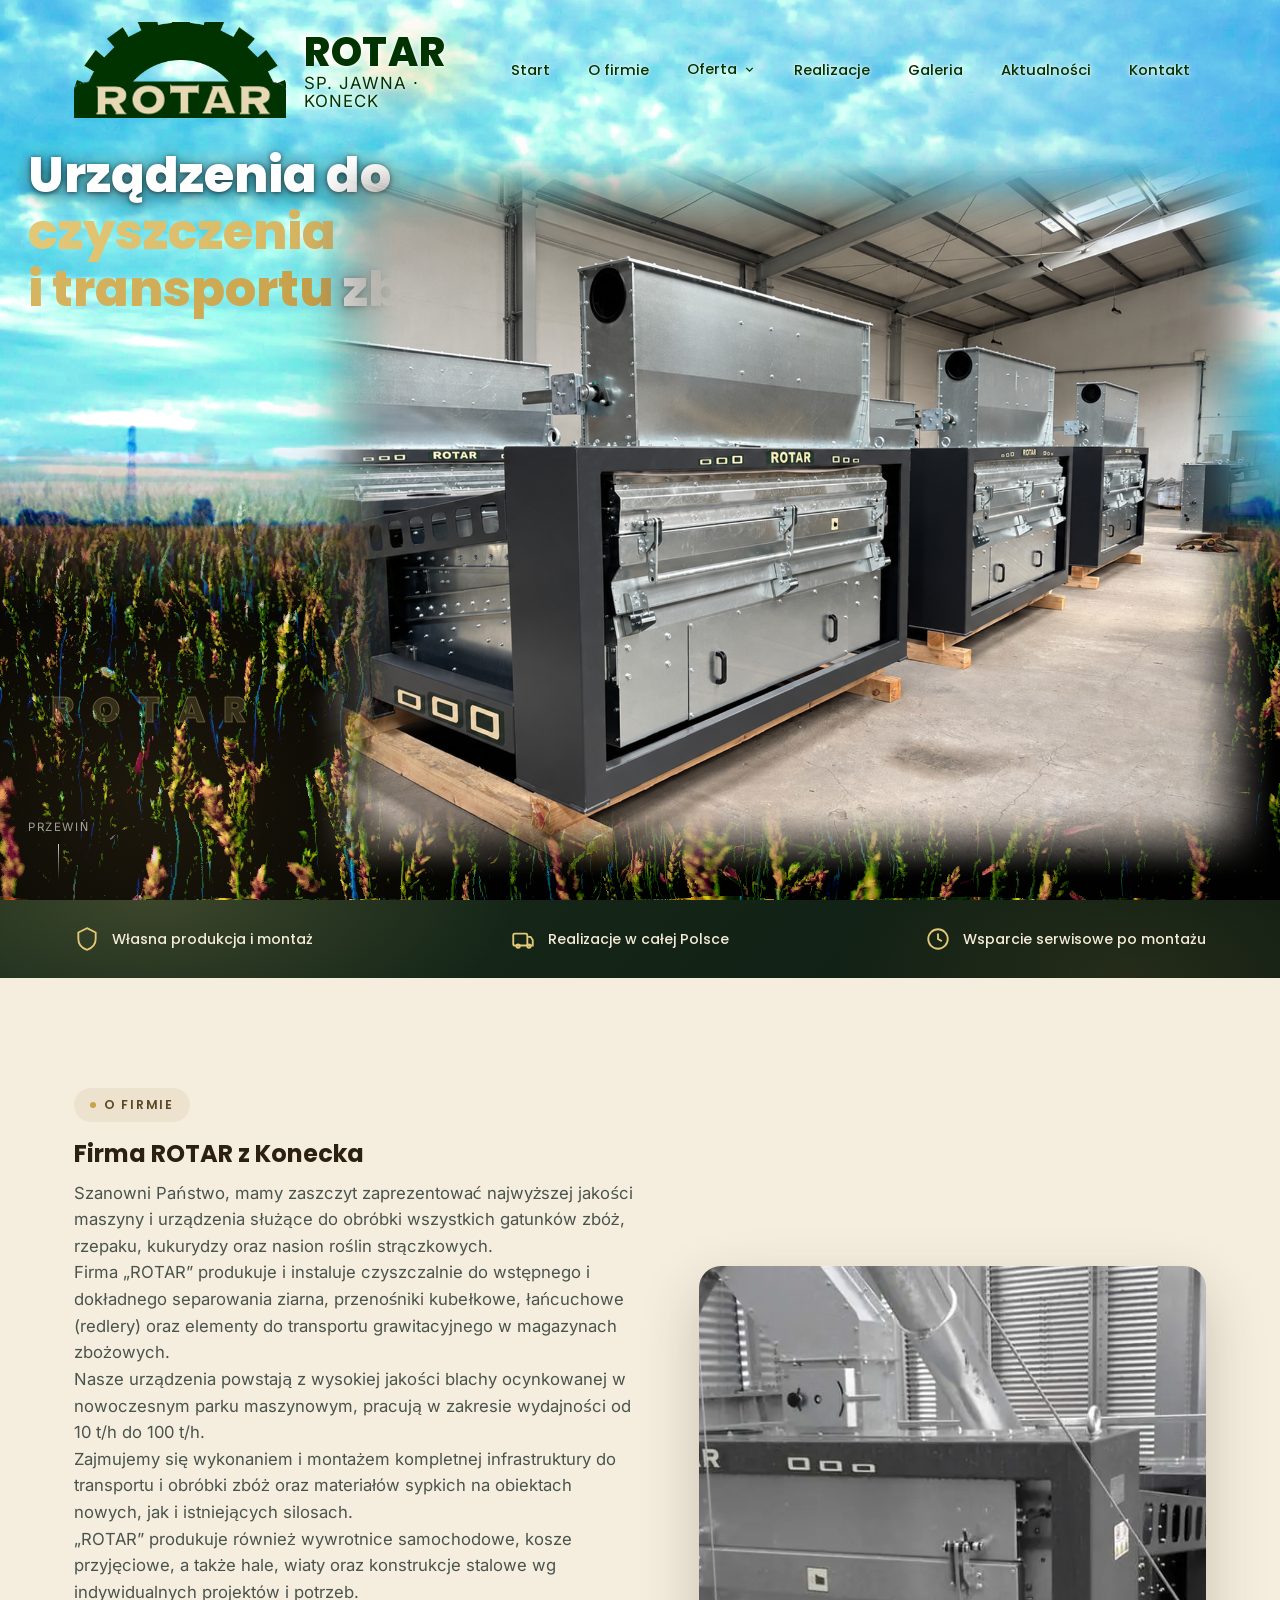
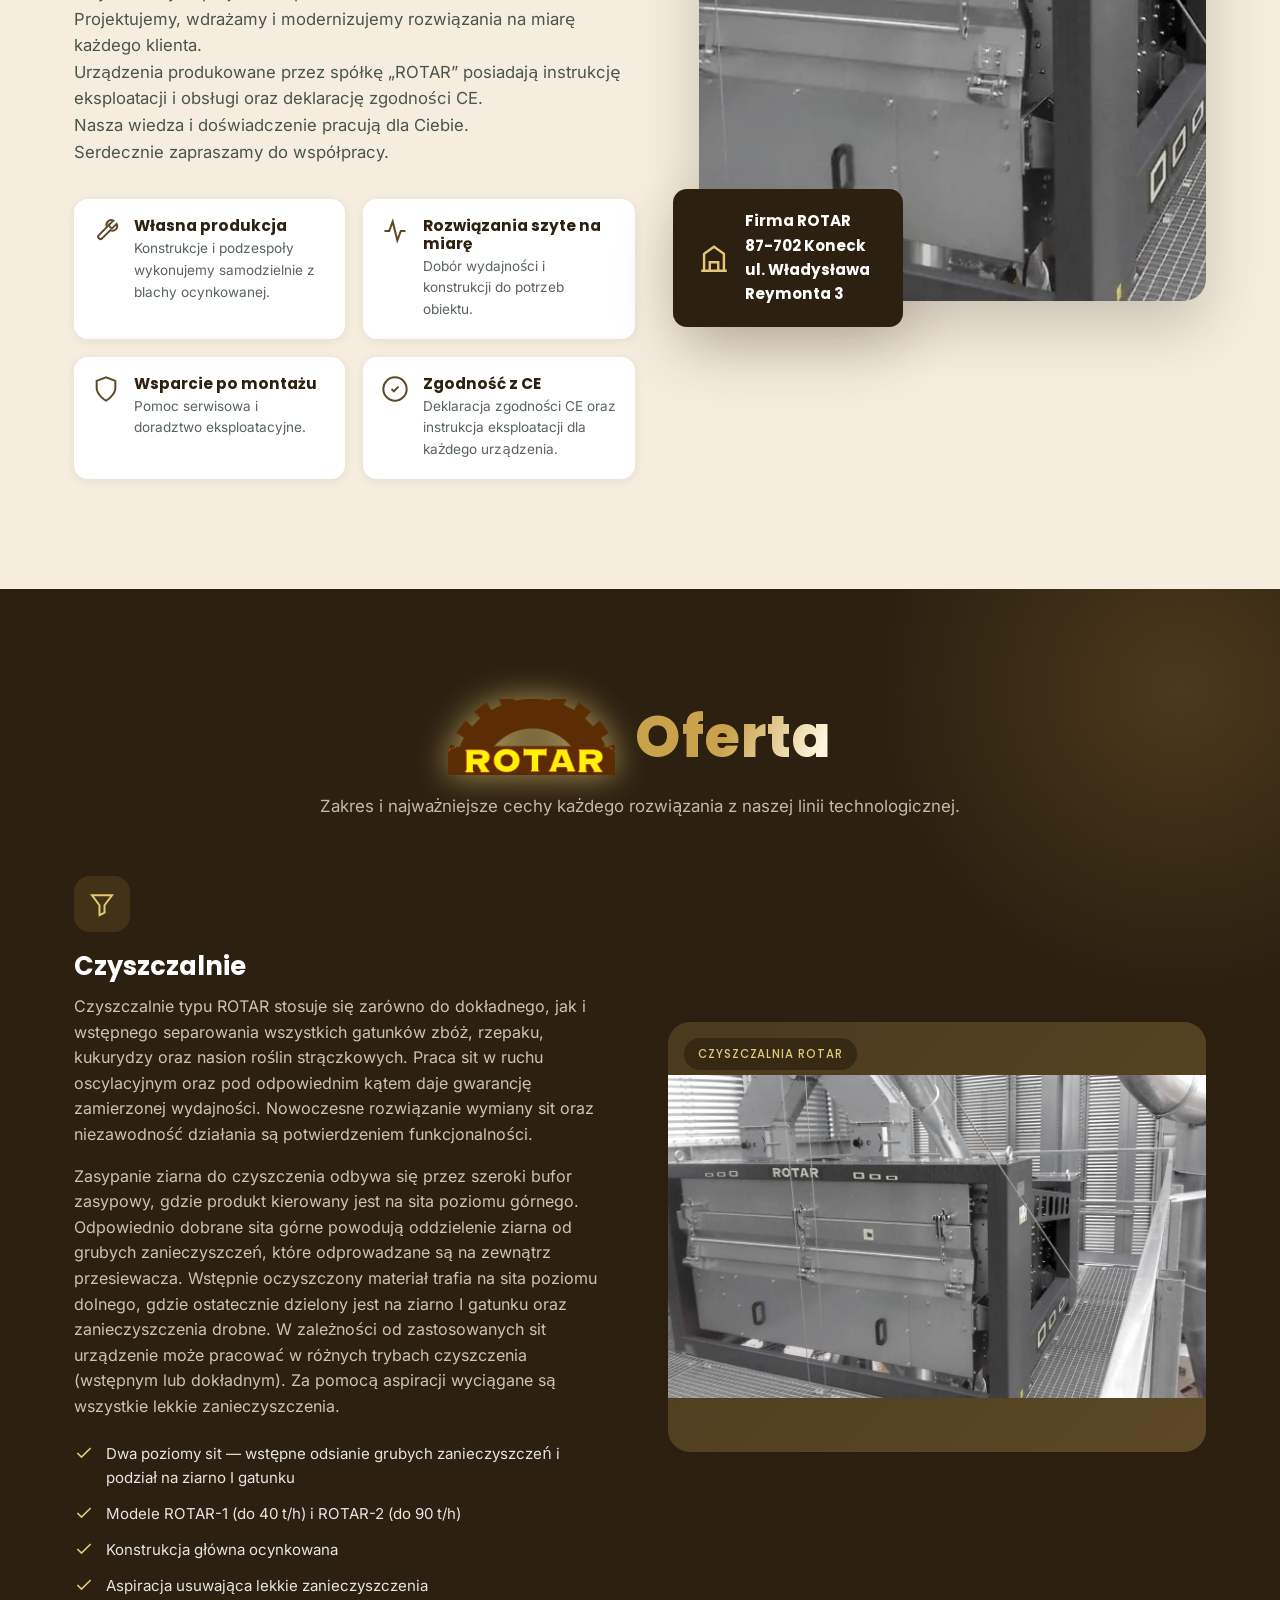
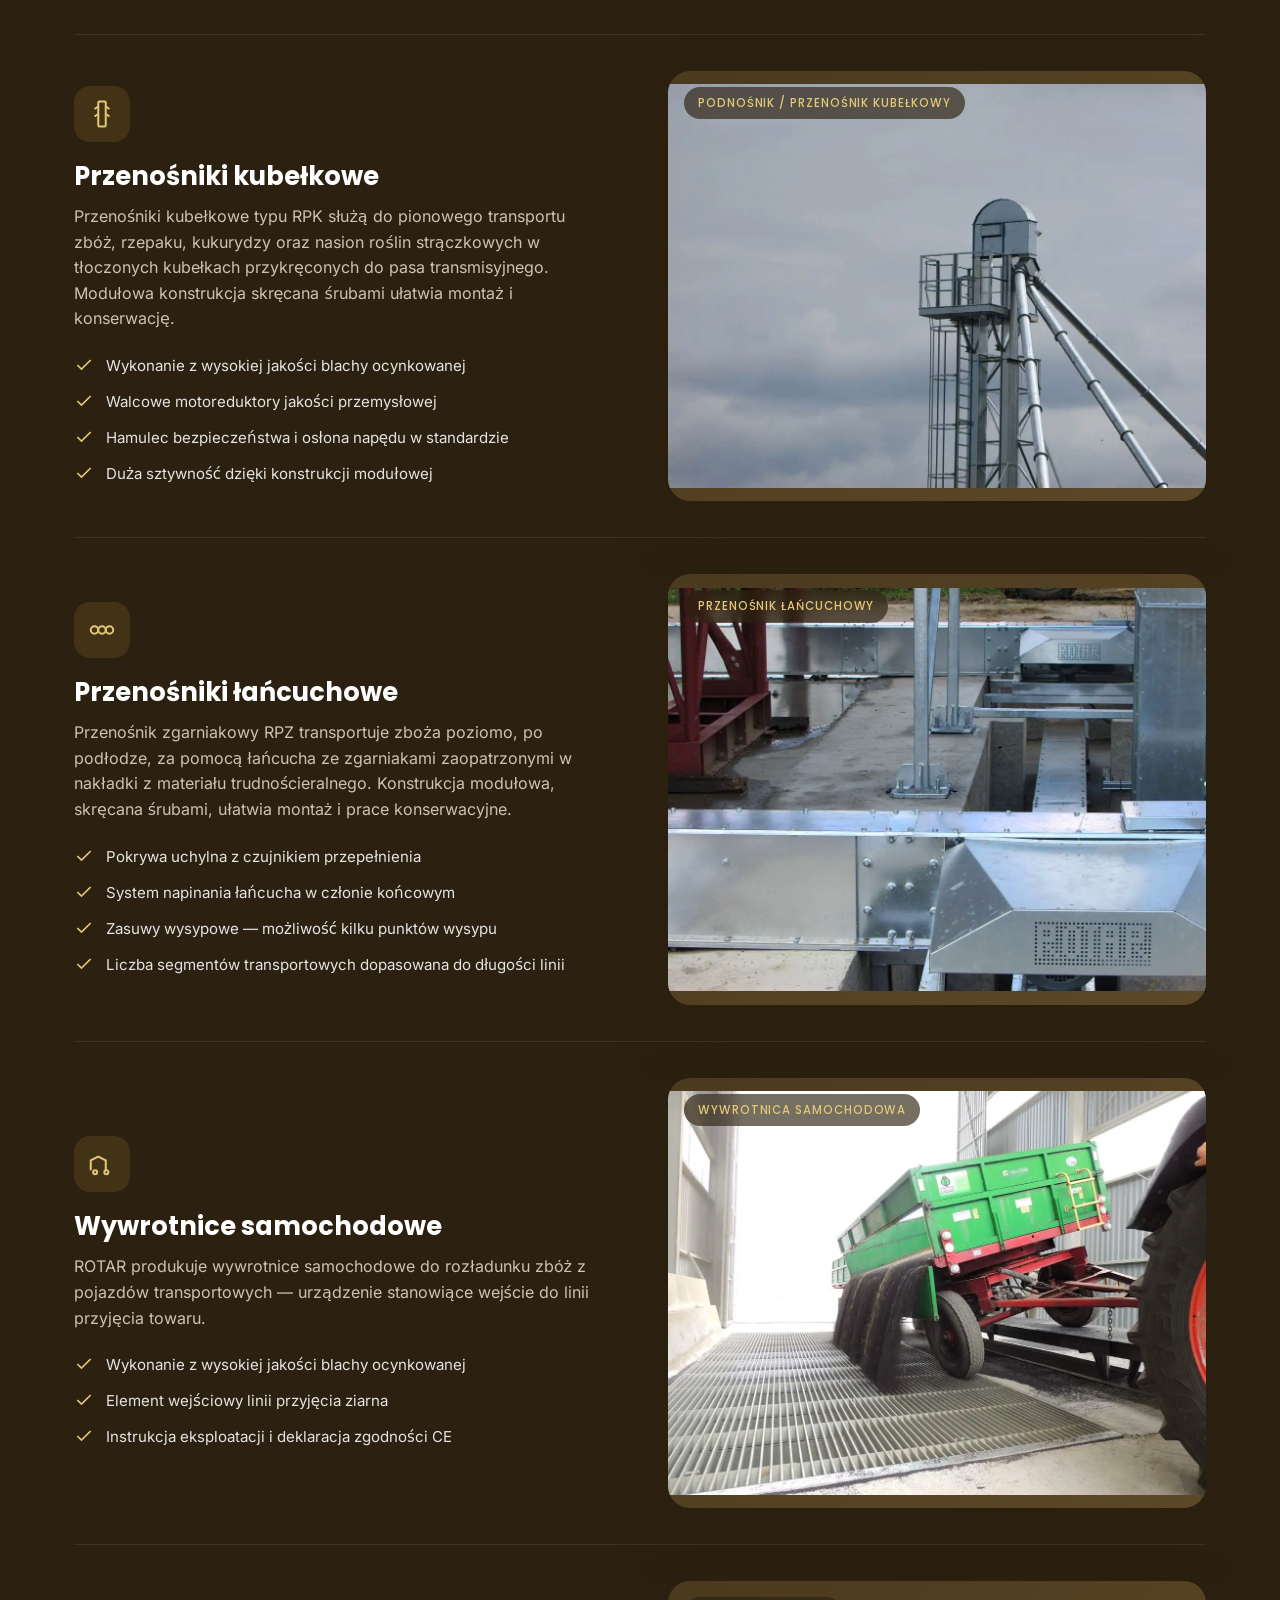
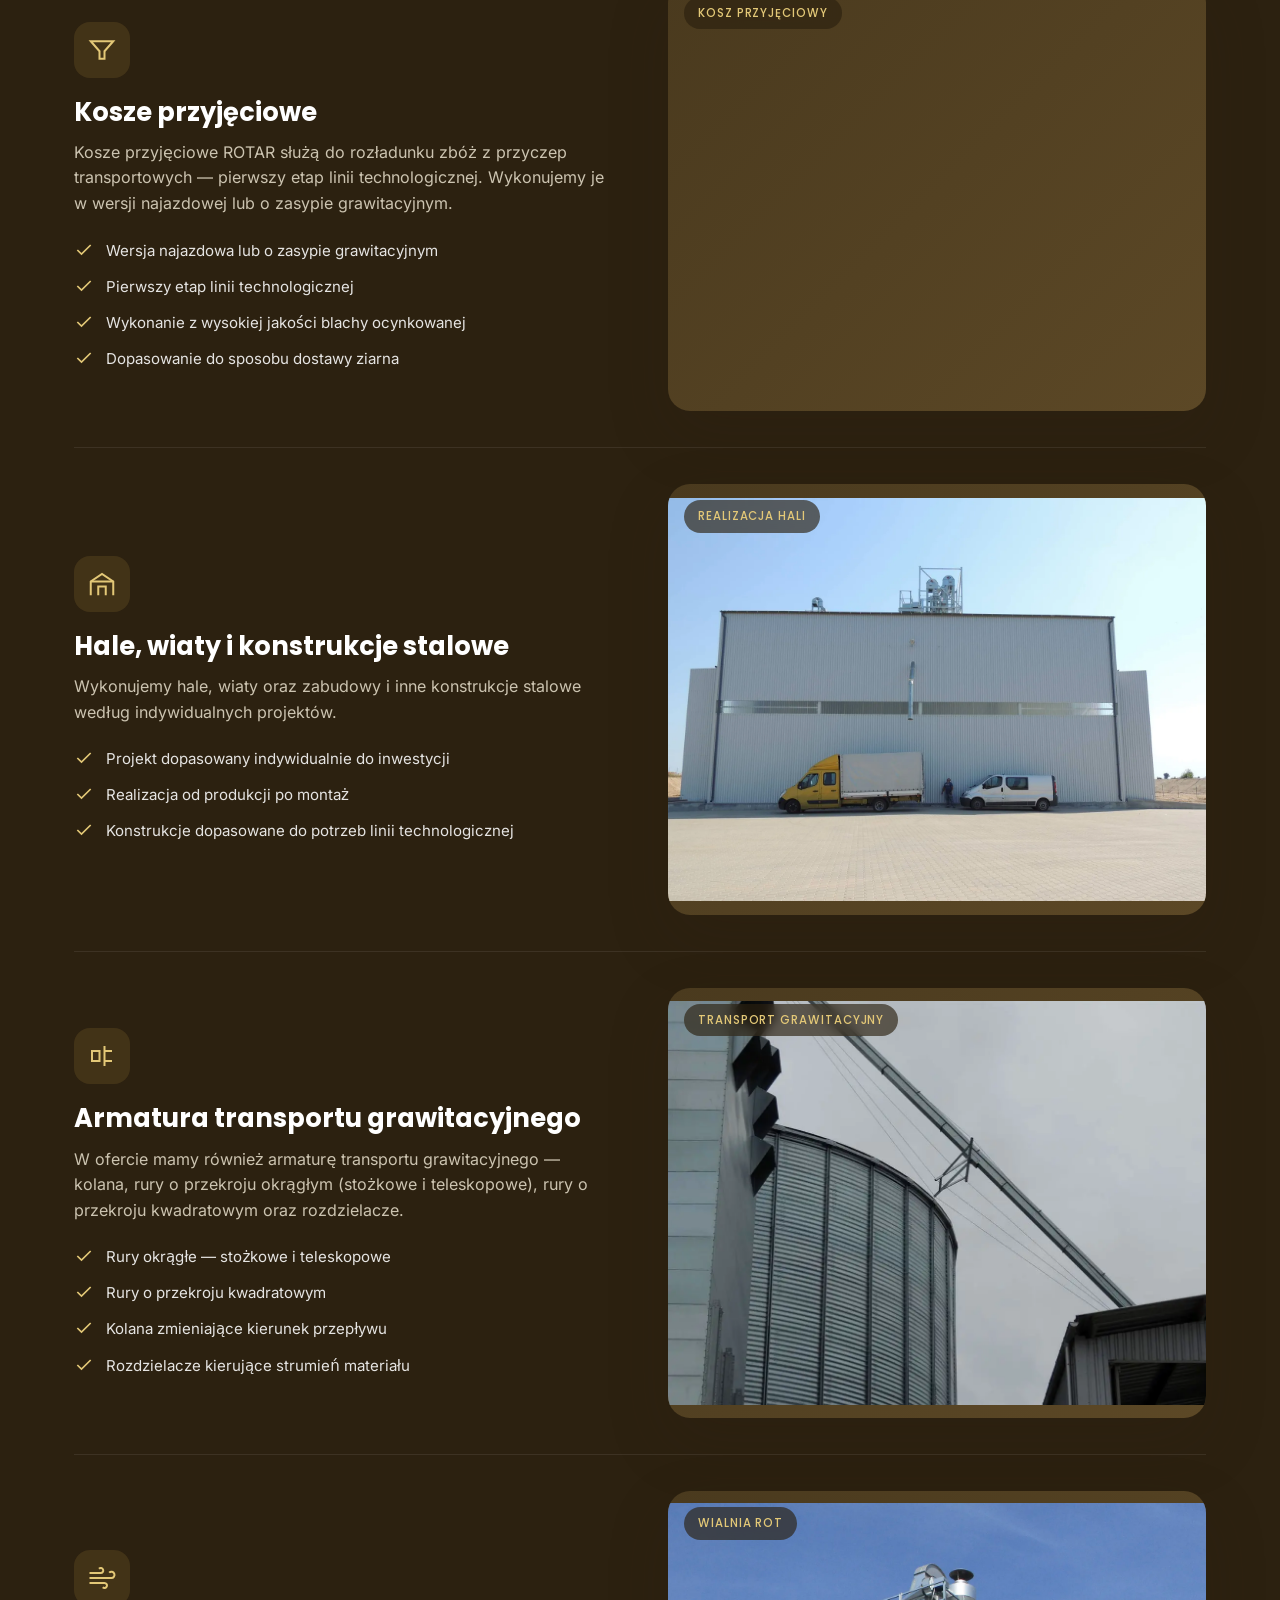
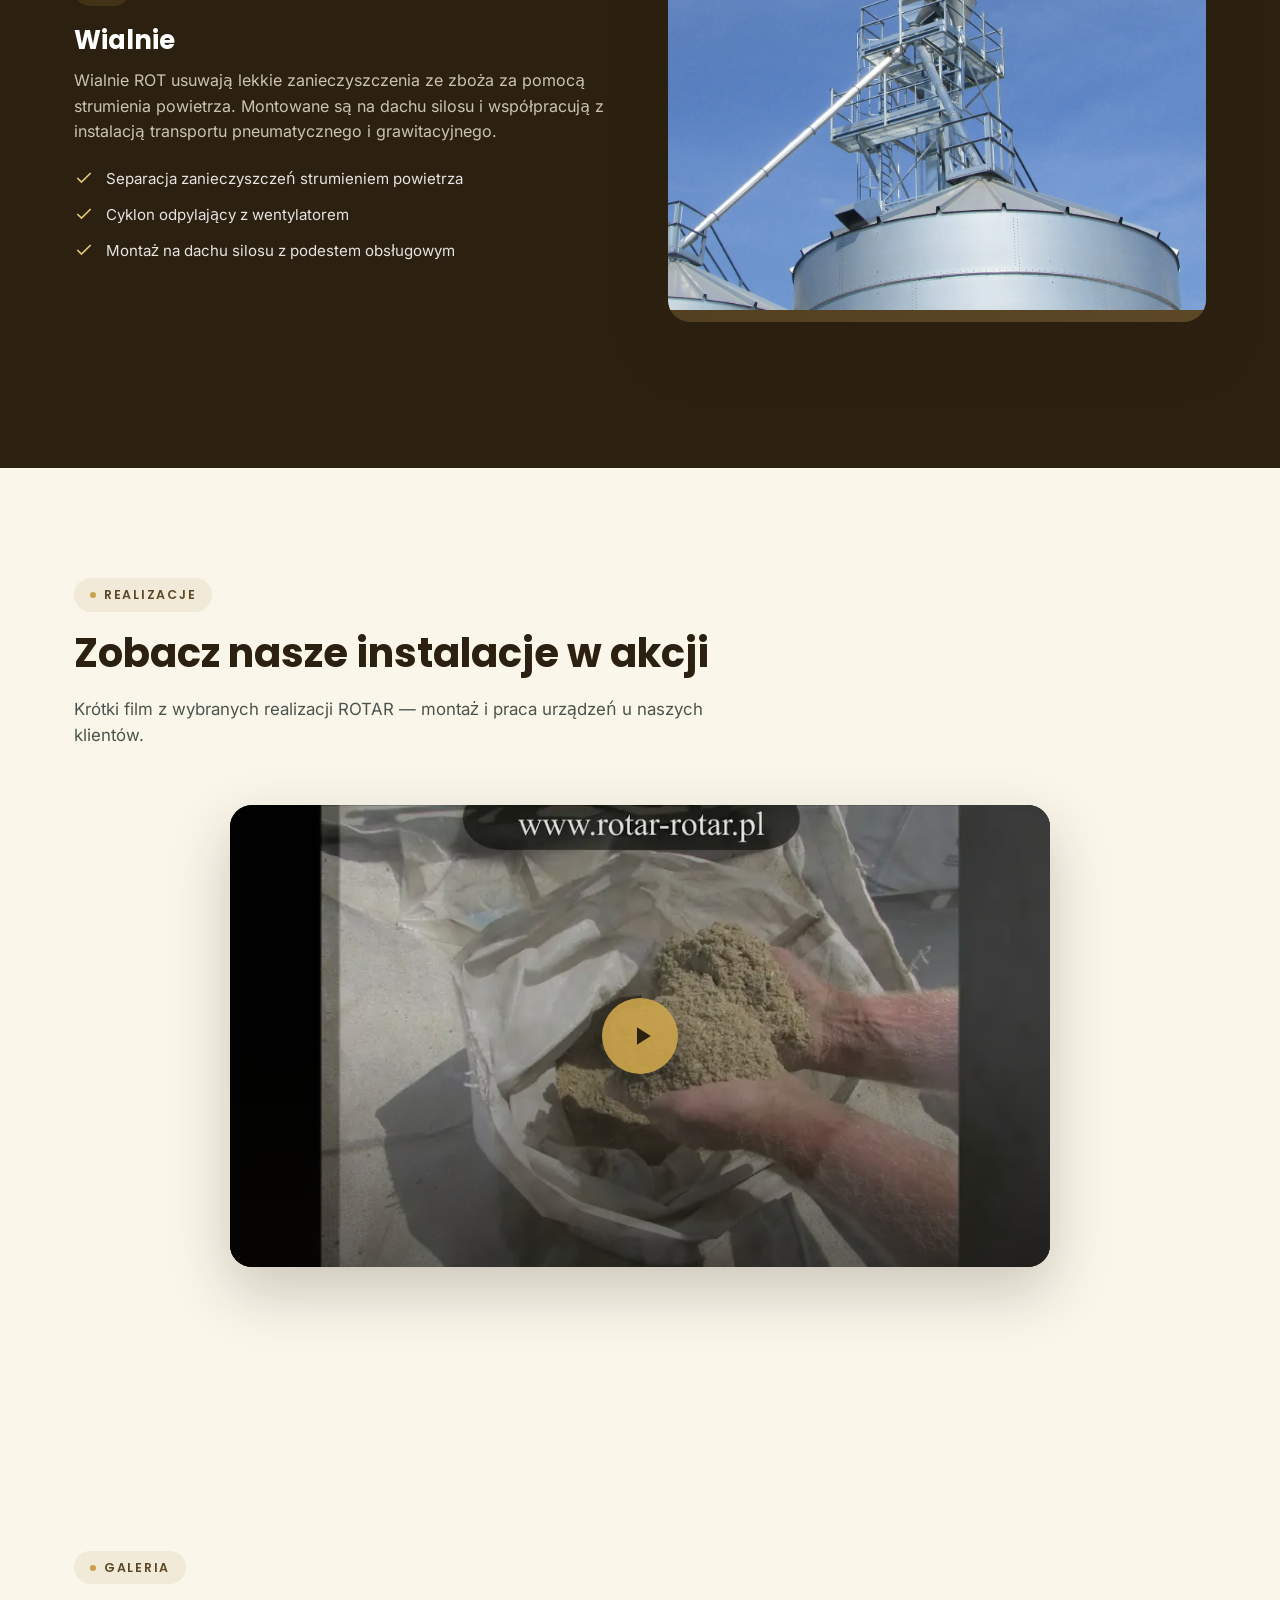
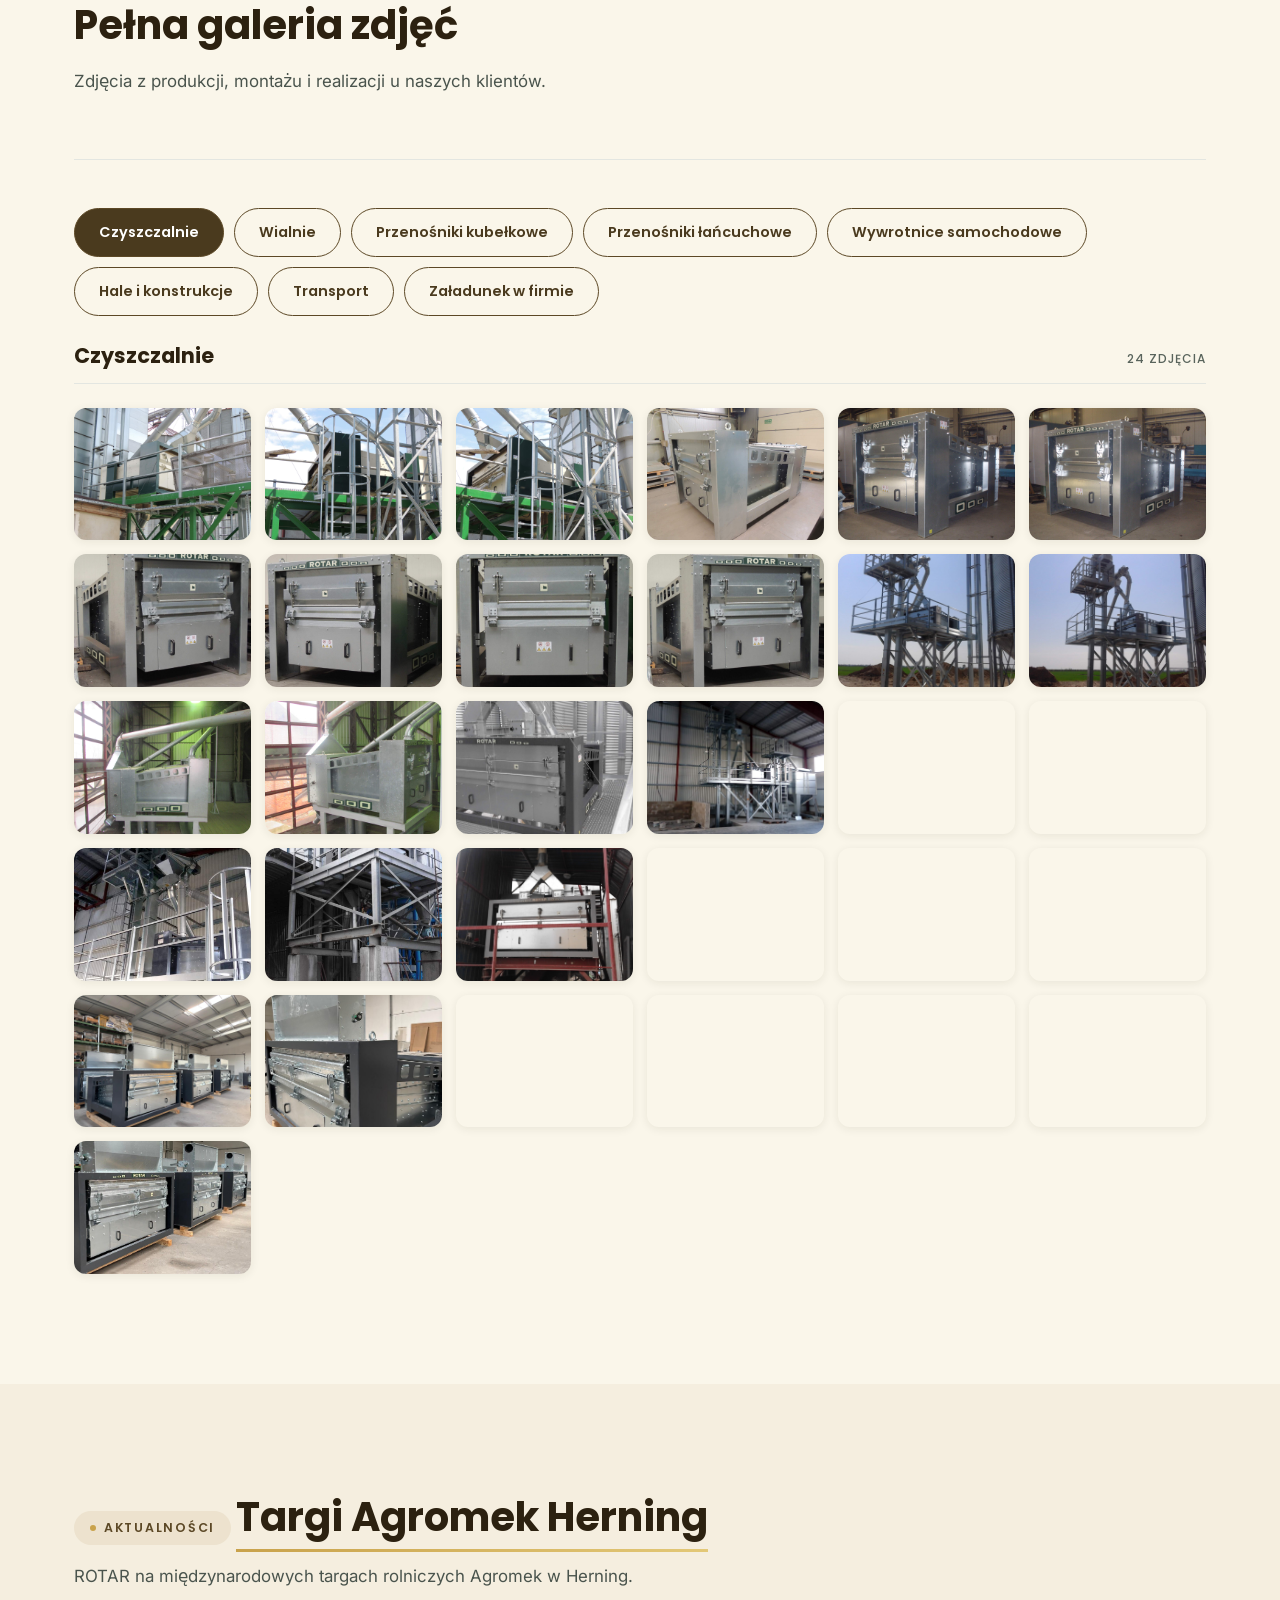
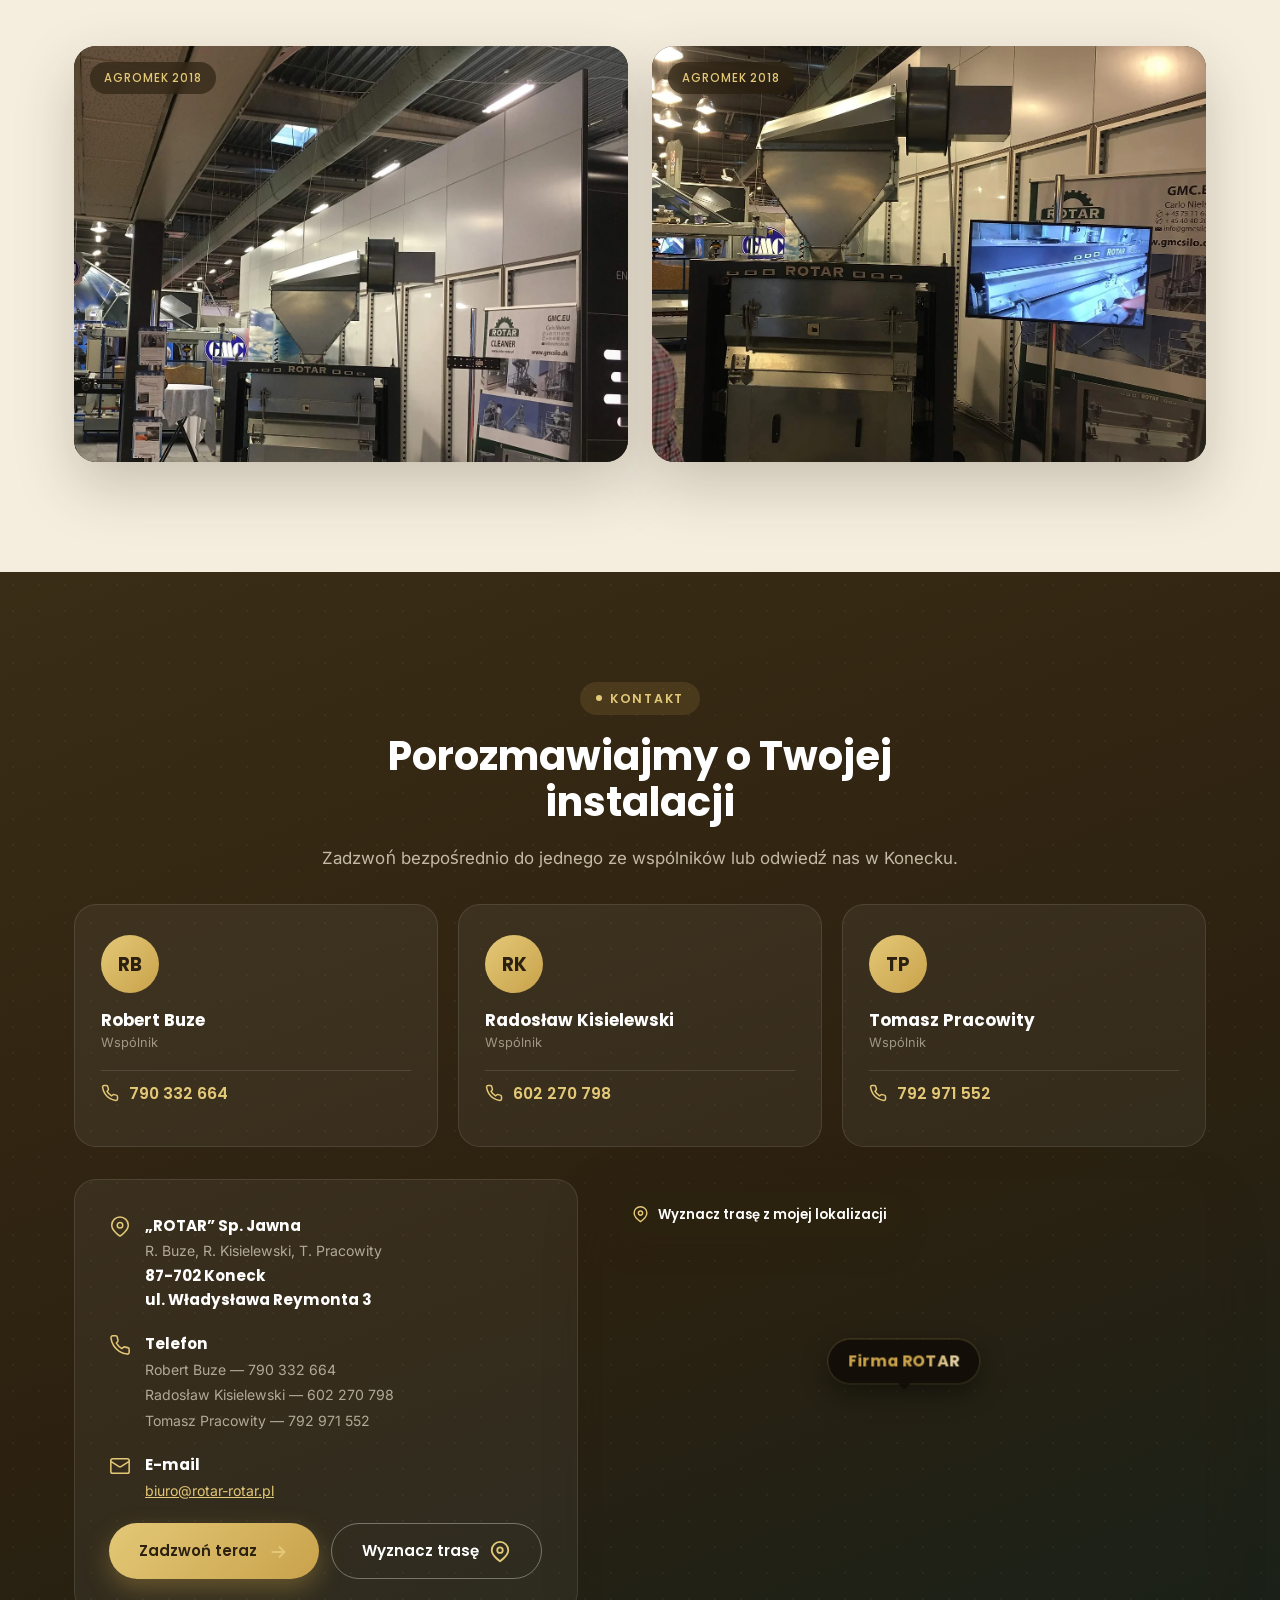
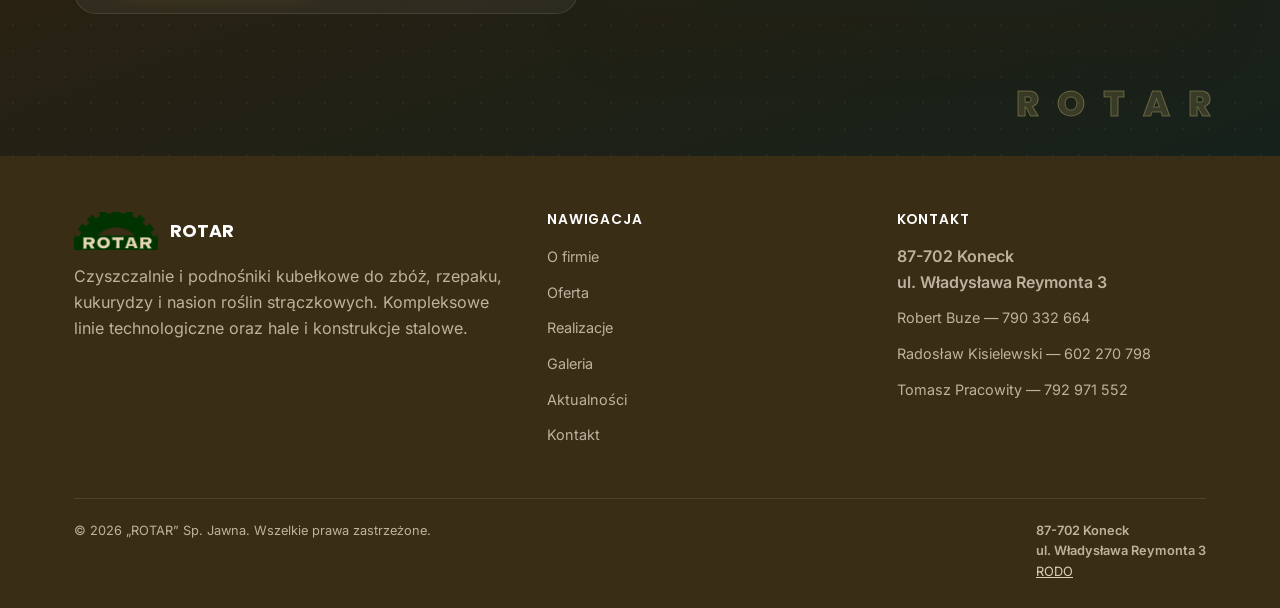
==== commit 8789d023: "Napraw przesuniecie rozwinietej listy Oferty w lewo poza ekran na mobile Prawdziwa przyczyna: .nav-d" ====
--- a/index.html
+++ b/index.html
@@ -39,7 +39,7 @@
 <link rel="preload" href="img/wheat-field.webp" as="image" fetchpriority="high" type="image/webp" media="(min-width:769px)">
 <link rel="preload" href="fonts/poppins-800-latin.woff2" as="font" type="font/woff2" crossorigin>
 <link rel="preload" href="fonts/inter-400-latin.woff2" as="font" type="font/woff2" crossorigin>
-<style><style><style><style>@font-face{font-family:Inter;font-style:normal;font-weight:400;font-display:swap;src:url('fonts/inter-400-latin-ext.woff2') format('woff2');unicode-range:U+0100-02BA,U+02BD-02C5,U+02C7-02CC,U+02CE-02D7,U+02DD-02FF,U+0304,U+0308,U+0329,U+1D00-1DBF,U+1E00-1E9F,U+1EF2-1EFF,U+2020,U+20A0-20AB,U+20AD-20C0,U+2113,U+2C60-2C7F,U+A720-A7FF}@font-face{font-family:Inter;font-style:normal;font-weight:400;font-display:swap;src:url('fonts/inter-400-latin.woff2') format('woff2');unicode-range:U+0000-00FF,U+0131,U+0152-0153,U+02BB-02BC,U+02C6,U+02DA,U+02DC,U+0304,U+0308,U+0329,U+2000-206F,U+20AC,U+2122,U+2191,U+2193,U+2212,U+2215,U+FEFF,U+FFFD}@font-face{font-family:Inter;font-style:normal;font-weight:500;font-display:swap;src:url('fonts/inter-400-latin-ext.woff2') format('woff2');unicode-range:U+0100-02BA,U+02BD-02C5,U+02C7-02CC,U+02CE-02D7,U+02DD-02FF,U+0304,U+0308,U+0329,U+1D00-1DBF,U+1E00-1E9F,U+1EF2-1EFF,U+2020,U+20A0-20AB,U+20AD-20C0,U+2113,U+2C60-2C7F,U+A720-A7FF}@font-face{font-family:Inter;font-style:normal;font-weight:500;font-display:swap;src:url('fonts/inter-400-latin.woff2') format('woff2');unicode-range:U+0000-00FF,U+0131,U+0152-0153,U+02BB-02BC,U+02C6,U+02DA,U+02DC,U+0304,U+0308,U+0329,U+2000-206F,U+20AC,U+2122,U+2191,U+2193,U+2212,U+2215,U+FEFF,U+FFFD}@font-face{font-family:Inter;font-style:normal;font-weight:600;font-display:swap;src:url('fonts/inter-400-latin-ext.woff2') format('woff2');unicode-range:U+0100-02BA,U+02BD-02C5,U+02C7-02CC,U+02CE-02D7,U+02DD-02FF,U+0304,U+0308,U+0329,U+1D00-1DBF,U+1E00-1E9F,U+1EF2-1EFF,U+2020,U+20A0-20AB,U+20AD-20C0,U+2113,U+2C60-2C7F,U+A720-A7FF}@font-face{font-family:Inter;font-style:normal;font-weight:600;font-display:swap;src:url('fonts/inter-400-latin.woff2') format('woff2');unicode-range:U+0000-00FF,U+0131,U+0152-0153,U+02BB-02BC,U+02C6,U+02DA,U+02DC,U+0304,U+0308,U+0329,U+2000-206F,U+20AC,U+2122,U+2191,U+2193,U+2212,U+2215,U+FEFF,U+FFFD}@font-face{font-family:Poppins;font-style:normal;font-weight:500;font-display:swap;src:url('fonts/poppins-500-latin-ext.woff2') format('woff2');unicode-range:U+0100-02BA,U+02BD-02C5,U+02C7-02CC,U+02CE-02D7,U+02DD-02FF,U+0304,U+0308,U+0329,U+1D00-1DBF,U+1E00-1E9F,U+1EF2-1EFF,U+2020,U+20A0-20AB,U+20AD-20C0,U+2113,U+2C60-2C7F,U+A720-A7FF}@font-face{font-family:Poppins;font-style:normal;font-weight:500;font-display:swap;src:url('fonts/poppins-500-latin.woff2') format('woff2');unicode-range:U+0000-00FF,U+0131,U+0152-0153,U+02BB-02BC,U+02C6,U+02DA,U+02DC,U+0304,U+0308,U+0329,U+2000-206F,U+20AC,U+2122,U+2191,U+2193,U+2212,U+2215,U+FEFF,U+FFFD}@font-face{font-family:Poppins;font-style:normal;font-weight:600;font-display:swap;src:url('fonts/poppins-600-latin-ext.woff2') format('woff2');unicode-range:U+0100-02BA,U+02BD-02C5,U+02C7-02CC,U+02CE-02D7,U+02DD-02FF,U+0304,U+0308,U+0329,U+1D00-1DBF,U+1E00-1E9F,U+1EF2-1EFF,U+2020,U+20A0-20AB,U+20AD-20C0,U+2113,U+2C60-2C7F,U+A720-A7FF}@font-face{font-family:Poppins;font-style:normal;font-weight:600;font-display:swap;src:url('fonts/poppins-600-latin.woff2') format('woff2');unicode-range:U+0000-00FF,U+0131,U+0152-0153,U+02BB-02BC,U+02C6,U+02DA,U+02DC,U+0304,U+0308,U+0329,U+2000-206F,U+20AC,U+2122,U+2191,U+2193,U+2212,U+2215,U+FEFF,U+FFFD}@font-face{font-family:Poppins;font-style:normal;font-weight:700;font-display:swap;src:url('fonts/poppins-700-latin-ext.woff2') format('woff2');unicode-range:U+0100-02BA,U+02BD-02C5,U+02C7-02CC,U+02CE-02D7,U+02DD-02FF,U+0304,U+0308,U+0329,U+1D00-1DBF,U+1E00-1E9F,U+1EF2-1EFF,U+2020,U+20A0-20AB,U+20AD-20C0,U+2113,U+2C60-2C7F,U+A720-A7FF}@font-face{font-family:Poppins;font-style:normal;font-weight:700;font-display:swap;src:url('fonts/poppins-700-latin.woff2') format('woff2');unicode-range:U+0000-00FF,U+0131,U+0152-0153,U+02BB-02BC,U+02C6,U+02DA,U+02DC,U+0304,U+0308,U+0329,U+2000-206F,U+20AC,U+2122,U+2191,U+2193,U+2212,U+2215,U+FEFF,U+FFFD}@font-face{font-family:Poppins;font-style:normal;font-weight:800;font-display:swap;src:url('fonts/poppins-800-latin-ext.woff2') format('woff2');unicode-range:U+0100-02BA,U+02BD-02C5,U+02C7-02CC,U+02CE-02D7,U+02DD-02FF,U+0304,U+0308,U+0329,U+1D00-1DBF,U+1E00-1E9F,U+1EF2-1EFF,U+2020,U+20A0-20AB,U+20AD-20C0,U+2113,U+2C60-2C7F,U+A720-A7FF}@font-face{font-family:Poppins;font-style:normal;font-weight:800;font-display:swap;src:url('fonts/poppins-800-latin.woff2') format('woff2');unicode-range:U+0000-00FF,U+0131,U+0152-0153,U+02BB-02BC,U+02C6,U+02DA,U+02DC,U+0304,U+0308,U+0329,U+2000-206F,U+20AC,U+2122,U+2191,U+2193,U+2212,U+2215,U+FEFF,U+FFFD}:root{--green-950:#2c2110;--green-900:#3a2d16;--green-800:#4a3a1e;--green-700:#5c4826;--green-600:#7d6337;--green-accent:#a4813f;--gold:#c9a24b;--gold-light:#e3c877;--logo-green:#003300;--cream:#f4ecd8;--cream-soft:#faf6ea;--ink:#16211b;--gray-700:#4a544d;--gray-500:#59645c;--gray-200:#e3e6e1;--bg:#f5eedf;--white:#ffffff;--radius:14px;--radius-lg:22px;--shadow-sm:0 2px 10px rgba(44,33,16,.08);--shadow-md:0 12px 32px rgba(44,33,16,.14);--shadow-lg:0 24px 60px rgba(44,33,16,.22);--ease:cubic-bezier(.22,1,.36,1)}.page-loader{position:fixed;inset:0;z-index:9999;display:flex;align-items:center;justify-content:center;background:#152417;transition:opacity .5s var(--ease),visibility .5s var(--ease);animation:0s linear 4.5s forwards loaderFailsafe}.page-loader.loaded{opacity:0;visibility:hidden;pointer-events:none}@keyframes loaderFailsafe{to{opacity:0;visibility:hidden;pointer-events:none}}.page-loader-inner{position:relative;display:flex;align-items:center;justify-content:center}.page-loader-inner .rotar-logo{position:relative;z-index:1;width:150px;height:auto;animation:1.6s ease-in-out infinite loaderPulse}.page-loader-ring{position:absolute;width:200px;height:200px;border-radius:50%;border:3px solid rgba(227,200,119,.18);border-top-color:var(--gold-light);animation:1.1s linear infinite loaderSpin}@keyframes loaderPulse{0%,100%{transform:scale(1);opacity:.92}50%{transform:scale(1.08);opacity:1}}@keyframes loaderSpin{to{transform:rotate(360deg)}}*,::after,::before{box-sizing:border-box}html{scroll-behavior:smooth;-webkit-tap-highlight-color:transparent}body{margin:0;font-family:Inter,system-ui,-apple-system,Segoe UI,Roboto,sans-serif;color:var(--ink);background:var(--bg);line-height:1.6;overflow-x:hidden}h1,h2,h3,h4{font-family:Poppins,system-ui,sans-serif;line-height:1.15;margin:0 0 .5em;color:var(--green-950)}p{margin:0 0 1em}a{color:inherit;text-decoration:none}img{max-width:100%;display:block}ul{margin:0;padding:0;list-style:none}button{font:inherit;cursor:pointer;border:none;background:0 0;color:inherit}:focus-visible{outline:2px solid var(--gold);outline-offset:3px;border-radius:4px}.skip-link{position:absolute;top:-48px;left:8px;z-index:3000;background:var(--green-950);color:#fff;padding:12px 20px;border-radius:8px;font-family:Poppins,sans-serif;font-weight:600;font-size:.9rem;transition:top .25s var(--ease)}.skip-link:focus{top:8px}.container{width:100%;max-width:1180px;margin:0 auto;padding:0 24px}section{position:relative}section[id]{scroll-margin-top:88px}.section-pad{padding:110px 0}@media(max-width:768px){.section-pad{padding:72px 0}}.eyebrow{display:inline-flex;align-items:center;gap:8px;font-family:Poppins,sans-serif;font-weight:600;font-size:.78rem;letter-spacing:.14em;text-transform:uppercase;color:var(--green-700);background:rgba(164,129,63,.1);padding:7px 16px;border-radius:999px;margin-bottom:18px}.eyebrow::before{content:"";width:6px;height:6px;border-radius:50%;background:var(--gold)}.section-head{max-width:680px;margin:0 0 56px}.section-head.center{margin-left:auto;margin-right:auto;text-align:center}.section-head h2{font-size:clamp(1.7rem,3.4vw,2.5rem)}.section-head p{color:var(--gray-700);font-size:1.05rem}.btn{display:inline-flex;align-items:center;gap:10px;padding:15px 30px;border-radius:999px;font-family:Poppins,sans-serif;font-weight:600;font-size:.94rem;transition:transform .35s var(--ease),box-shadow .35s var(--ease),background .3s,color .3s;white-space:nowrap}.btn-primary{background:linear-gradient(135deg,var(--gold-light),var(--gold));color:var(--green-950);box-shadow:0 10px 24px rgba(201,162,75,.35)}.btn-primary:hover{transform:translateY(-3px);box-shadow:0 16px 32px rgba(201,162,75,.45)}.btn-ghost{background:rgba(255,255,255,.08);border:1.5px solid rgba(255,255,255,.5);color:#fff;backdrop-filter:blur(6px)}.btn-ghost:hover{background:rgba(255,255,255,.18);transform:translateY(-3px)}.btn-outline{border:1.5px solid var(--green-700);color:var(--green-800)}.btn-outline:hover{background:var(--green-800);color:#fff;transform:translateY(-3px)}.btn svg{width:18px;height:18px;flex:none}@media(max-width:480px){.btn{white-space:normal;text-align:center}}.reveal{opacity:0;transform:translateY(38px);filter:blur(7px);transition:opacity .95s var(--ease),transform .95s var(--ease),filter .95s var(--ease);will-change:opacity,transform,filter}.reveal.in{opacity:1;transform:translateY(0);filter:blur(0);will-change:auto}.reveal-scale{opacity:0;transform:scale(.9);filter:blur(7px);transition:opacity .9s var(--ease),transform .9s var(--ease),filter .9s var(--ease);will-change:opacity,transform,filter}.reveal-scale.in{opacity:1;transform:scale(1);filter:blur(0);will-change:auto}.reveal-left{opacity:0;transform:translateX(-52px);filter:blur(6px);transition:opacity .9s var(--ease),transform .9s var(--ease),filter .9s var(--ease);will-change:opacity,transform,filter}.reveal-left.in{opacity:1;transform:translateX(0);filter:blur(0);will-change:auto}.reveal-right{opacity:0;transform:translateX(52px);filter:blur(6px);transition:opacity .9s var(--ease),transform .9s var(--ease),filter .9s var(--ease);will-change:opacity,transform,filter}.reveal-right.in{opacity:1;transform:translateX(0);filter:blur(0);will-change:auto}@media(prefers-reduced-motion:reduce){.page-loader-inner .rotar-logo,.page-loader-ring{animation:none}.reveal,.reveal-left,.reveal-right,.reveal-scale{opacity:1;transform:none;filter:none;transition:none}}.stagger>*{transition-delay:calc(var(--i,0) * 110ms)}.rotar-logo{position:relative;display:inline-block;flex:none;aspect-ratio:225/102;height:96px;width:auto;transition:height .35s var(--ease)}.rotar-logo-mask{position:absolute;inset:0;overflow:hidden}.rotar-logo-gear{position:absolute;left:50.6667%;top:105.8824%;width:109.6297%;height:241.8299%;max-width:none;max-height:none;transform:translate(-50%,-50%);animation:9s linear infinite rotar-spin}@keyframes rotar-spin{from{transform:translate(-50%,-50%) rotate(0)}to{transform:translate(-50%,-50%) rotate(360deg)}}@media(prefers-reduced-motion:reduce){.rotar-logo-gear{animation:none}}.rotar-logo-ribbon{position:absolute;inset:0;width:100%;height:100%;display:block}#site-header{position:fixed;top:0;left:0;right:0;z-index:1000;padding:22px 0;padding-top:calc(22px + env(safe-area-inset-top));transition:padding .35s var(--ease),background .35s var(--ease),box-shadow .35s var(--ease)}#site-header .container{display:flex;align-items:center;justify-content:space-between}#site-header.scrolled{padding:12px 0;padding-top:calc(12px + env(safe-area-inset-top));background:rgba(251,250,246,.88);backdrop-filter:blur(14px);box-shadow:0 6px 24px rgba(44,33,16,.08)}.brand{display:flex;align-items:center;gap:18px}.brand .rotar-logo{height:96px;position:relative;z-index:1}#site-header.scrolled .brand .rotar-logo{height:72px}.brand-text{position:relative;display:flex;flex-direction:column;line-height:1.1}.brand-text::before{content:"";position:absolute;top:50%;left:-24px;transform:translateY(-50%) scale(1);width:260px;height:150px;border-radius:50%;background:radial-gradient(closest-side,rgba(227,200,119,.45),transparent 72%);filter:blur(14px);z-index:-1;pointer-events:none;animation:4s ease-in-out infinite brandGlow}.brand-text strong{font-family:Poppins,sans-serif;font-weight:800;letter-spacing:.02em;font-size:2.5rem;color:var(--logo-green);transition:color .35s}.brand-text span{font-size:1.05rem;letter-spacing:.06em;color:var(--logo-green);transition:color .35s;text-transform:uppercase}@keyframes brandGlow{0%,100%{opacity:.55;transform:translateY(-50%) scale(1)}50%{opacity:1;transform:translateY(-50%) scale(1.12)}}#site-header.scrolled .brand-text strong{color:var(--logo-green)}#site-header.scrolled .brand-text span{color:var(--logo-green)}.main-nav ul{display:flex;gap:6px;align-items:center}.main-nav ul>li{flex:none}.main-nav a{font-family:Poppins,sans-serif;font-weight:500;font-size:.92rem;color:var(--logo-green);padding:10px 16px;border-radius:999px;white-space:nowrap;transition:background .3s,color .3s;position:relative}#site-header:not(.scrolled) .main-nav a,#site-header:not(.scrolled) .nav-dropdown-toggle,#site-header:not(.scrolled) .brand-text strong,#site-header:not(.scrolled) .brand-text span{text-shadow:0 0 8px rgba(255,255,255,.85),0 0 3px rgba(255,255,255,.9)}#site-header.scrolled .main-nav a{color:var(--logo-green)}.main-nav a:hover{background:rgba(255,255,255,.14)}#site-header.scrolled .main-nav a:hover{background:rgba(74,58,30,.1);color:var(--green-800)}.main-nav a.call{background:var(--gold);color:var(--green-950)}.main-nav a.call:hover{background:var(--gold-light)}.nav-dropdown{position:relative}.nav-dropdown-toggle{-webkit-appearance:none;appearance:none;margin:0;text-align:left;display:inline-flex;align-items:center;gap:6px;white-space:nowrap;font-family:Poppins,sans-serif;font-weight:500;font-size:.92rem;color:var(--logo-green);padding:10px 16px;border-radius:999px;transition:background .3s,color .3s}#site-header.scrolled .nav-dropdown-toggle{color:var(--logo-green)}.nav-dropdown-toggle:hover{background:rgba(255,255,255,.14)}#site-header.scrolled .nav-dropdown-toggle:hover{background:rgba(74,58,30,.1);color:var(--green-800)}.nav-dropdown-chevron{width:13px;height:13px;flex:none;transition:transform .3s var(--ease)}.nav-dropdown.open .nav-dropdown-chevron,.nav-dropdown:hover .nav-dropdown-chevron{transform:rotate(180deg)}.nav-dropdown-menu{position:absolute;top:calc(100% + 14px);left:50%;transform:translateX(-50%) translateY(6px);min-width:290px;background:var(--white);border-radius:var(--radius-lg);box-shadow:var(--shadow-lg);padding:10px;display:grid;grid-template-columns:1fr;gap:2px;opacity:0;visibility:hidden;pointer-events:none;transition:opacity .25s var(--ease),transform .25s var(--ease),visibility .25s;z-index:1200}.nav-dropdown-menu::before{content:"";position:absolute;top:-6px;left:50%;width:12px;height:12px;border-radius:3px;background:var(--white);transform:translateX(-50%) rotate(45deg)}.nav-dropdown-menu::after{content:"";position:absolute;top:-14px;left:0;right:0;height:14px}.nav-dropdown.open .nav-dropdown-menu,.nav-dropdown:hover .nav-dropdown-menu{opacity:1;visibility:visible;pointer-events:auto;transform:translateX(-50%) translateY(0)}.nav-dropdown-menu a{display:flex;align-items:center;gap:12px;padding:11px 13px;border-radius:10px;font-family:Poppins,sans-serif;font-weight:500;font-size:.88rem;color:var(--ink);transition:background .2s}.nav-dropdown-menu a:hover{background:var(--bg)}.nav-dropdown-menu a svg{width:20px;height:20px;flex:none;color:var(--green-700)}@media(max-width:1240px){.nav-dropdown-toggle{width:100%;justify-content:space-between;color:#fff!important;padding:14px 10px;font-size:1.1rem}.nav-dropdown-menu{position:static;transform:none;min-width:0;width:100%;background:rgba(255,255,255,.04);box-shadow:none;max-height:0;overflow:hidden;padding:0 4px;opacity:0;visibility:visible;pointer-events:auto;transition:max-height .4s var(--ease),padding .4s var(--ease),opacity .3s var(--ease);display:grid;grid-template-columns:minmax(0,1fr);gap:4px}.nav-dropdown-menu::before{display:none}.nav-dropdown.open .nav-dropdown-menu{max-height:560px;padding:6px 4px 10px;opacity:1}.nav-dropdown-menu a{justify-content:center;text-align:center;color:#fff!important;font-size:.98rem;padding-top:13px;padding-bottom:13px}.nav-dropdown-menu a svg{display:none}.nav-dropdown-menu a:hover{background:rgba(255,255,255,.08)}.nav-dropdown-menu a svg{color:var(--gold-light)}}.nav-toggle{display:none;flex-direction:column;gap:5px;width:44px;height:44px;align-items:center;justify-content:center;border-radius:10px}.nav-toggle span{width:22px;height:2px;background:#fff;transition:all .3s var(--ease)}#site-header.scrolled .nav-toggle span{background:var(--ink)}.nav-toggle.active span:first-child{transform:translateY(7px) rotate(45deg)}.nav-toggle.active span:nth-child(2){opacity:0}.nav-toggle.active span:nth-child(3){transform:translateY(-7px) rotate(-45deg)}@media(max-width:1240px){#site-header .container{gap:12px}.main-nav{position:fixed;top:0;right:0;bottom:0;left:auto;width:min(340px,84vw);max-width:100vw;background:var(--green-950);display:flex;flex-direction:column;overflow-y:auto;-webkit-overflow-scrolling:touch;overscroll-behavior:contain;box-shadow:-16px 0 44px rgba(0,0,0,.28);transform:translateX(100%);transition:transform .45s var(--ease);padding:96px 28px 40px;padding-top:calc(96px + env(safe-area-inset-top));padding-bottom:calc(40px + env(safe-area-inset-bottom));padding-right:calc(28px + env(safe-area-inset-right))}.main-nav.open{transform:translateX(0)}.main-nav ul{flex-direction:column;align-items:stretch;width:100%;gap:4px;margin:auto 0;flex:none}.main-nav ul>li{width:100%;flex:none}.main-nav a{display:flex;align-items:center;color:#fff!important;width:100%;padding:14px 10px;font-size:1.1rem}.nav-toggle{display:flex;flex:none}}@media(max-width:640px){.main-nav{width:100%}.brand .rotar-logo{height:60px}#site-header.scrolled .brand .rotar-logo{height:48px}.brand-text strong{font-size:1.6rem}.brand-text span{font-size:.76rem}.brand-text::before{width:190px;height:110px;animation:none;opacity:.75}}@media(max-width:380px){.brand-text span{display:none}}@media(max-width:400px){.brand{gap:10px}.brand .rotar-logo{height:44px}#site-header.scrolled .brand .rotar-logo{height:40px}.brand-text strong{font-size:1.3rem}}.hero{min-height:100vh;min-height:100dvh;display:flex;align-items:center;position:relative;padding:150px 0 90px;overflow:hidden;background:#152417}.hero-bg{position:absolute;inset:0;background-image:url('img/wheat-field.jpg');background-image:-webkit-image-set(url('img/wheat-field.webp') type('image/webp'), url('img/wheat-field.jpg') type('image/jpeg'));background-image:image-set(url('img/wheat-field.webp') type('image/webp'), url('img/wheat-field.jpg') type('image/jpeg'));background-size:cover;background-position:center;filter:saturate(1.1) brightness(.5);transform:scale(1.06)}@media(max-width:768px){.hero-bg{background-image:url('img/wheat-field-mobile.jpg');background-image:-webkit-image-set(url('img/wheat-field-mobile.webp') type('image/webp'), url('img/wheat-field-mobile.jpg') type('image/jpeg'));background-image:image-set(url('img/wheat-field-mobile.webp') type('image/webp'), url('img/wheat-field-mobile.jpg') type('image/jpeg'))}}.hero-bg-wheat{background-position:center 62%;filter:saturate(2.5) brightness(1.36) contrast(1.12) sepia(.02) hue-rotate(-12deg);transform:scale(1.14)}.hero-bg-wind{background-position:center 62%;filter:url(#wheat-wave) saturate(2.5) brightness(1.36) contrast(1.12) sepia(.02) hue-rotate(-12deg);transform:scale(1.14);transform-origin:bottom center;-webkit-mask-image:linear-gradient(to bottom,transparent 0%,transparent 54%,rgba(0,0,0,.45) 62%,#000 72%,#000 100%);mask-image:linear-gradient(to bottom,transparent 0%,transparent 54%,rgba(0,0,0,.45) 62%,#000 72%,#000 100%);animation:6.5s ease-in-out infinite wheatSway}@keyframes wheatSway{0%,100%{transform:scale(1.16) skewX(-.5deg)}50%{transform:scale(1.16) skewX(4.5deg)}}.hero-overlay{position:absolute;inset:0;background:linear-gradient(90deg,rgba(10,18,11,.9) 0,rgba(10,18,11,.56) 36%,rgba(10,18,11,.16) 62%,rgba(10,18,11,.04) 100%),linear-gradient(to top,rgba(8,14,9,.6) 0,rgba(8,14,9,.1) 38%,transparent 68%)}.hero-glow{position:absolute;inset:0;pointer-events:none;background:radial-gradient(620px 480px at 80% 12%,rgba(227,200,119,.24),transparent 65%),radial-gradient(520px 420px at 12% 88%,rgba(164,129,63,.18),transparent 70%);mix-blend-mode:screen;animation:10s ease-in-out infinite heroGlowPulse}@keyframes heroGlowPulse{0%,100%{opacity:.7}50%{opacity:1}}.hero-grain{position:absolute;inset:0;opacity:.5;background-image:radial-gradient(rgba(255,255,255,.08) 1px,transparent 1px);background-size:26px 26px;animation:40s linear infinite driftGrain}@keyframes driftGrain{from{background-position:0 0}to{background-position:400px 260px}}@media(max-width:768px){.hero-grain{animation:none}.hero-watermark{display:none}.hero-bg-wind{display:none}.reveal,.reveal-scale,.reveal-left,.reveal-right{filter:none!important;transition:opacity .5s var(--ease),transform .5s var(--ease)}}.hero-watermark{position:absolute;right:clamp(16px,4vw,64px);bottom:clamp(120px,18vh,180px);z-index:1;pointer-events:none;font-family:Poppins,sans-serif;font-weight:800;font-size:clamp(1.5rem,2.8vw,2.3rem);letter-spacing:.5em;color:rgba(227,200,119,.16);-webkit-text-stroke:1px rgba(227,200,119,.35);animation:4.5s ease-in-out infinite watermarkGlow;user-select:none}@keyframes watermarkGlow{0%,100%{text-shadow:0 0 6px rgba(227,200,119,.15),0 0 14px rgba(227,200,119,.08);color:rgba(227,200,119,.14)}50%{text-shadow:0 0 18px rgba(227,200,119,.65),0 0 42px rgba(227,200,119,.35),0 0 70px rgba(227,200,119,.18);color:rgba(227,200,119,.45)}}.hero .container{position:relative;z-index:2}.hero-inner{max-width:760px}.hero-inner h1{color:#fff;font-size:clamp(2.3rem,5.4vw,4rem);font-weight:800;margin-bottom:.4em}.hero-inner h1 em{font-style:normal;color:var(--gold-light);background:linear-gradient(90deg,var(--gold-light),var(--gold));-webkit-background-clip:text;background-clip:text;color:transparent}.hero-inner p.lead{color:rgba(244,236,216,.88);font-size:1.15rem;max-width:600px;margin-bottom:1.1em}.hero-cta{display:flex;gap:16px;flex-wrap:wrap;margin-bottom:70px}.hero-chips{display:flex;flex-wrap:wrap;gap:10px}.hero-chips a{font-family:Poppins,sans-serif;font-size:.82rem;font-weight:500;color:rgba(255,255,255,.85);border:1px solid rgba(255,255,255,.25);padding:9px 16px;border-radius:999px;transition:all .3s var(--ease)}.hero-chips a:hover{background:var(--gold);border-color:var(--gold);color:var(--green-950);transform:translateY(-2px)}@media(max-width:560px){.hero-cta{flex-direction:column;align-items:stretch}.hero-cta .btn{justify-content:center}}@media(max-width:480px){.hero-chips{gap:8px}.hero-chips a{padding:8px 13px;font-size:.78rem}}.scroll-cue{position:absolute;bottom:20px;left:clamp(14px,3vw,28px);display:flex;flex-direction:column;align-items:center;gap:8px;color:rgba(255,255,255,.6);font-size:.72rem;letter-spacing:.14em;text-transform:uppercase;z-index:2}.scroll-cue .line{width:1px;height:36px;background:linear-gradient(to bottom,rgba(255,255,255,.8),transparent);animation:1.8s ease-in-out infinite cueMove}@keyframes cueMove{0%{transform:scaleY(0);transform-origin:top}50%{transform:scaleY(1);transform-origin:top}51%{transform-origin:bottom}100%{transform:scaleY(0);transform-origin:bottom}}@media(max-width:768px){.hero{padding:130px 0 70px;min-height:auto}.hero-cta{margin-bottom:44px}.scroll-cue{display:none}}.trust-strip{position:relative;overflow:hidden;background:linear-gradient(135deg,#182b1b,#0f1c12);padding:26px 0}.trust-strip::before{content:"";position:absolute;inset:0;pointer-events:none;background:radial-gradient(520px 220px at 12% 0,rgba(227,200,119,.18),transparent 70%),radial-gradient(420px 220px at 88% 100%,rgba(164,129,63,.14),transparent 70%)}.trust-strip .container{position:relative;z-index:1;display:flex;flex-wrap:wrap;gap:20px 40px;justify-content:space-between;align-items:center}.trust-item{display:flex;align-items:center;gap:12px;color:var(--cream);font-family:Poppins,sans-serif;font-size:.88rem;font-weight:500}.trust-item svg{width:26px;height:26px;flex:none;color:var(--gold-light)}@media(max-width:640px){.trust-strip .container{display:grid;grid-template-columns:1fr 1fr;gap:18px 20px;justify-content:start}.trust-item{font-size:.82rem}.trust-item svg{width:22px;height:22px}}@media(max-width:420px){.trust-strip .container{grid-template-columns:1fr}}.about{background:var(--bg)}.about-grid{display:grid;grid-template-columns:1.05fr .95fr;gap:64px;align-items:center}@media(max-width:920px){.about-grid{grid-template-columns:1fr}}.about-copy p{color:var(--gray-700);font-size:1.04rem}.value-list{display:grid;grid-template-columns:1fr 1fr;gap:18px;margin-top:34px}@media(max-width:520px){.value-list{grid-template-columns:1fr}}.value-item{display:flex;gap:14px;padding:18px;border-radius:var(--radius);background:var(--white);box-shadow:var(--shadow-sm);transition:transform .35s var(--ease),box-shadow .35s var(--ease)}.value-item:hover{transform:translateY(-4px);box-shadow:var(--shadow-md)}.value-item svg{width:28px;height:28px;flex:none;color:var(--green-700)}.value-item h3{font-size:.96rem;margin-bottom:.2em}.value-item p{font-size:.85rem;color:var(--gray-500);margin:0}.about-media{position:relative}.about-media .frame{position:relative;border-radius:var(--radius-lg);overflow:hidden;box-shadow:var(--shadow-lg);aspect-ratio:4/5}.about-media .frame img{width:100%;height:100%;object-fit:cover;transition:transform .8s var(--ease)}.about-media .frame:hover img{transform:scale(1.06)}.about-media .badge{position:absolute;bottom:-26px;left:-26px;background:var(--green-950);color:#fff;padding:20px 24px;border-radius:var(--radius);box-shadow:var(--shadow-lg);font-family:Poppins,sans-serif;display:flex;align-items:center;gap:14px;max-width:230px}@media(max-width:920px){.about-media .badge{left:0;bottom:-20px;padding:14px 16px}}.about-media .badge svg{width:34px;height:34px;color:var(--gold-light);flex:none}.about-media .badge strong{display:block;font-size:.95rem}.about-media .badge span{font-size:.74rem;color:rgba(255,255,255,.7)}.offer{background:var(--green-950);color:#fff;position:relative;overflow:hidden}.offer::before{content:"";position:absolute;top:-200px;right:-200px;width:600px;height:600px;border-radius:50%;background:radial-gradient(circle,rgba(164,129,63,.25),transparent 70%)}.offer-head{text-align:center;max-width:680px;margin:0 auto 56px}.offer-head-brand{display:inline-flex;align-items:center;justify-content:center;flex-wrap:wrap;gap:20px;margin-bottom:18px}.offer-logo-gold{height:76px;width:auto;filter:grayscale(1) sepia(1) saturate(6) brightness(1.15) hue-rotate(-8deg) drop-shadow(0 0 16px rgba(227,200,119,.7));animation:4s ease-in-out infinite offerLogoGlow}@media(max-width:400px){.offer-logo-gold{height:56px}.offer-shine-title{font-size:clamp(1.8rem,9vw,2.4rem)}}@keyframes offerLogoGlow{0%,100%{filter:grayscale(1) sepia(1) saturate(6) brightness(1.05) hue-rotate(-8deg) drop-shadow(0 0 10px rgba(227,200,119,.5))}50%{filter:grayscale(1) sepia(1) saturate(6) brightness(1.3) hue-rotate(-8deg) drop-shadow(0 0 22px rgba(227,200,119,.85))}}.offer-shine-title{margin:0;font-family:Poppins,sans-serif;font-weight:800;font-size:clamp(2.4rem,5vw,3.6rem);letter-spacing:.02em;background-image:linear-gradient(115deg,var(--gold) 20%,#fff8e0 40%,var(--gold-light) 50%,var(--gold) 80%);background-size:250% 100%;-webkit-background-clip:text;background-clip:text;color:transparent;animation:3.5s linear infinite offerTitleShine}@keyframes offerTitleShine{0%{background-position:220% 0}100%{background-position:-40% 0}}.offer-head p{color:rgba(244,236,216,.75);font-size:1.05rem;margin:0}.tabs{position:relative;z-index:1}.tab-panels{position:relative}.tab-panel{display:grid;grid-template-columns:1fr 1fr;gap:56px;align-items:center;padding:36px 0;border-top:1px solid rgba(255,255,255,.08);scroll-margin-top:96px}.tab-panel:first-child{border-top:0;padding-top:0}@media(max-width:860px){.tab-panel{grid-template-columns:1fr;gap:30px}}@media(max-width:480px){.tab-panel h3{font-size:1.35rem}}.tab-panel .panel-copy .icon-badge{width:56px;height:56px;border-radius:16px;background:rgba(201,162,75,.14);display:flex;align-items:center;justify-content:center;margin-bottom:20px}.tab-panel .panel-copy .icon-badge svg{width:30px;height:30px;color:var(--gold-light)}.tab-panel h3{color:#fff;font-size:1.6rem;margin-bottom:.5em}.tab-panel p.desc{color:rgba(244,236,216,.8);font-size:1rem}.feature-list{margin-top:22px;display:flex;flex-direction:column;gap:12px}.feature-list li{display:flex;align-items:flex-start;gap:12px;font-size:.94rem;color:rgba(255,255,255,.88)}.feature-list svg{width:20px;height:20px;flex:none;color:var(--gold-light);margin-top:1px}.panel-media{position:relative;border-radius:var(--radius-lg);overflow:hidden;aspect-ratio:5/4;background:linear-gradient(135deg,var(--green-800),var(--green-700));display:flex;align-items:center;justify-content:center;box-shadow:var(--shadow-lg)}.panel-media img{width:100%;height:100%;object-fit:cover;filter:saturate(1.05)}.panel-media.icon-only svg{width:38%;height:38%;color:rgba(255,255,255,.16)}.panel-media .tag{position:absolute;top:16px;left:16px;z-index:2;background:rgba(44,33,16,.65);backdrop-filter:blur(6px);color:var(--gold-light);font-family:Poppins,sans-serif;font-size:.72rem;letter-spacing:.08em;text-transform:uppercase;padding:7px 14px;border-radius:999px}.realizacje{background:var(--cream-soft)}.galeria{background:var(--cream-soft)}.real-video-wrap{max-width:820px;margin:0 auto 64px}.video-frame{position:relative;border-radius:var(--radius-lg);overflow:hidden;box-shadow:var(--shadow-lg);aspect-ratio:16/9;background:#000}.video-frame iframe{position:absolute;inset:0;width:100%;height:100%;border:0}.video-facade{position:absolute;inset:0;width:100%;height:100%;padding:0;display:block;overflow:hidden}.video-facade img,.video-facade picture{position:absolute;inset:0;width:100%;height:100%;object-fit:cover}.video-facade::after{content:"";position:absolute;inset:0;background:linear-gradient(to top,rgba(10,8,4,.55),rgba(10,8,4,.1) 55%)}.video-play{position:absolute;top:50%;left:50%;transform:translate(-50%,-50%);width:76px;height:76px;border-radius:50%;z-index:1;background:rgba(201,162,75,.92);color:var(--green-950);display:flex;align-items:center;justify-content:center;box-shadow:0 12px 32px rgba(0,0,0,.35);transition:transform .3s var(--ease),background .3s}.video-play svg{width:30px;height:30px;margin-left:4px}.video-facade:hover .video-play{transform:translate(-50%,-50%) scale(1.08);background:var(--gold-light)}.real-gallery-all{margin-top:64px;padding-top:48px;border-top:1px solid var(--gray-200)}.real-gallery-all .gal-cat-head{margin-bottom:24px}.gallery-toggle{display:inline-flex;align-items:center;gap:10px;padding:14px 26px;border-radius:999px;border:1.5px solid var(--green-700);color:var(--green-800);font-family:Poppins,sans-serif;font-weight:600;font-size:.94rem;transition:background .3s,color .3s,transform .3s var(--ease)}.gallery-toggle:hover{background:var(--green-800);color:#fff;transform:translateY(-2px)}.gallery-toggle-chevron{width:18px;height:18px;flex:none;transition:transform .35s var(--ease)}.gallery-toggle[aria-expanded=true] .gallery-toggle-chevron{transform:rotate(180deg)}#full-gallery-grid{margin-top:28px}#full-gallery-grid[hidden]{display:none}.gal-tabs{display:flex;flex-wrap:wrap;gap:10px;margin-bottom:28px}.gal-tab{padding:12px 24px;border-radius:999px;border:1.5px solid var(--green-700);color:var(--green-800);font-family:Poppins,sans-serif;font-weight:600;font-size:.9rem;background:transparent;transition:background .3s,color .3s,transform .3s var(--ease)}.gal-tab:hover{transform:translateY(-2px)}.gal-tab.is-active{background:var(--green-800);color:#fff}.gal-panel{display:none}.gal-panel.is-active{display:block}.aktualnosci{background:var(--bg)}.news-title{position:relative;display:inline-block}.news-title::after{content:"";position:absolute;left:0;bottom:-12px;height:3px;width:0;background:linear-gradient(90deg,var(--gold),var(--gold-light));transition:width 1s var(--ease) .35s}.news-title.in::after{width:100%}.news-photo-grid{display:grid;grid-template-columns:1fr 1fr;gap:24px;margin-top:52px}@media(max-width:700px){.news-photo-grid{grid-template-columns:1fr}}.photo-reveal{position:relative;overflow:hidden;border-radius:var(--radius-lg);box-shadow:var(--shadow-lg);aspect-ratio:4/3;background:var(--green-900)}.photo-reveal img{width:100%;height:100%;object-fit:cover;display:block;transform:scale(1.18);transition:transform 1.3s var(--ease) calc(var(--i,0) * .18s)}.photo-reveal.in img{transform:scale(1)}.photo-reveal::after{content:"";position:absolute;inset:0;z-index:2;background:linear-gradient(115deg,var(--green-950),var(--gold) 55%,var(--gold-light));transform-origin:left center;transform:scaleX(1);transition:transform 1.05s var(--ease) calc(var(--i,0) * .18s)}.photo-reveal.in::after{transform:scaleX(0)}.photo-reveal .tag{position:absolute;top:16px;left:16px;z-index:3;background:rgba(44,33,16,.65);backdrop-filter:blur(6px);color:var(--gold-light);font-family:Poppins,sans-serif;font-size:.72rem;letter-spacing:.08em;text-transform:uppercase;padding:7px 14px;border-radius:999px}@media(prefers-reduced-motion:reduce){.photo-reveal img{transform:scale(1);transition:none}.photo-reveal::after{transition:none}}.gal-cat-head{display:flex;flex-wrap:wrap;align-items:baseline;justify-content:space-between;gap:8px 12px;border-bottom:1px solid var(--gray-200);padding-bottom:14px;margin-bottom:20px}.gal-cat-head h3{font-size:1.3rem;margin:0;color:var(--green-950)}.gal-cat-head span{font-family:Poppins,sans-serif;font-size:.75rem;letter-spacing:.08em;text-transform:uppercase;color:var(--gray-500);white-space:nowrap}.gal-cat-grid{display:grid;gap:14px}.gal-cat-grid.cols-3{grid-template-columns:repeat(3,1fr)}.gal-cat-grid.cols-6{grid-template-columns:repeat(auto-fill,minmax(150px,1fr));margin-top:16px}.gal-cat-grid.single{grid-template-columns:minmax(0,640px)}@media(max-width:768px){.gal-cat-grid.cols-3{grid-template-columns:1fr 1fr}.gal-cat-grid.single{grid-template-columns:1fr}}@media(max-width:520px){.gal-cat-grid.cols-3{grid-template-columns:1fr}}@media(max-width:400px){.gal-cat-grid.cols-6{grid-template-columns:repeat(auto-fill,minmax(120px,1fr))}}.gal-cat-grid.single .gal-item{aspect-ratio:16/9}.gal-cat .gal-more{margin-top:22px;justify-content:flex-start}.gal-item{position:relative;border-radius:12px;overflow:hidden;cursor:pointer;aspect-ratio:4/3;box-shadow:var(--shadow-sm);opacity:0;transition:transform .3s var(--ease),opacity .65s var(--ease),box-shadow .3s var(--ease)}.gal-item.in{opacity:1}.gal-item:hover{transform:translateY(-4px);box-shadow:var(--shadow-md)}.gal-item img{width:100%;height:100%;object-fit:cover;transform:scale(1.08);transition:transform .7s var(--ease)}.gal-item.in img{transform:scale(1)}.gal-item:hover img{transform:scale(1.12)}.gal-item .zoom{position:absolute;inset:0;display:flex;align-items:center;justify-content:center;background:linear-gradient(to top,rgba(44,33,16,.65),rgba(44,33,16,0) 60%);opacity:0;transition:opacity .3s}.gal-item:hover .zoom{opacity:1}.gal-item .zoom svg{width:26px;height:26px;color:#fff}.gal-more{display:flex;justify-content:center;margin-top:36px}.lightbox{position:fixed;inset:0;z-index:2000;background:rgba(8,20,14,.94);display:flex;align-items:center;justify-content:center;opacity:0;pointer-events:none;transition:opacity .35s var(--ease)}.lightbox.open{opacity:1;pointer-events:auto}.lightbox img{max-width:min(88vw,560px);max-height:75vh;max-height:75dvh;border-radius:10px;box-shadow:0 30px 80px rgba(0,0,0,.5);transform:scale(.94);transition:transform .35s var(--ease);image-rendering:-webkit-optimize-contrast}.lightbox.open img{transform:scale(1)}.lightbox-close,.lightbox-nav{position:absolute;color:#fff;width:48px;height:48px;border-radius:50%;display:flex;align-items:center;justify-content:center;background:rgba(255,255,255,.08);transition:background .3s}.lightbox-close:hover,.lightbox-nav:hover{background:rgba(255,255,255,.2)}.lightbox-close{top:24px;top:calc(24px + env(safe-area-inset-top));right:24px;right:calc(24px + env(safe-area-inset-right))}.lightbox-close svg,.lightbox-nav svg{width:22px;height:22px}.lightbox-prev{left:20px;left:calc(20px + env(safe-area-inset-left));top:50%;transform:translateY(-50%)}.lightbox-next{right:20px;right:calc(20px + env(safe-area-inset-right));top:50%;transform:translateY(-50%)}.lightbox-counter{position:absolute;bottom:24px;bottom:calc(24px + env(safe-area-inset-bottom));left:50%;transform:translateX(-50%);color:rgba(255,255,255,.7);font-family:Poppins,sans-serif;font-size:.82rem;letter-spacing:.06em}@media(max-width:640px){.lightbox-nav{width:44px;height:44px}.lightbox-prev{left:8px;left:calc(8px + env(safe-area-inset-left))}.lightbox-next{right:8px;right:calc(8px + env(safe-area-inset-right))}}.contact{position:relative;overflow:hidden;background:linear-gradient(160deg,var(--green-900) 0,var(--green-950) 55%,var(--ink) 100%);color:#fff}.contact .container{position:relative;z-index:2}.gold-divider{position:relative;height:0;margin:0 0 32px;pointer-events:none;overflow:visible}.gold-divider span{position:absolute;top:0;left:-10%;right:-10%;height:1px;background:linear-gradient(90deg,transparent,rgba(227,200,119,.95) 45%,#f4e0a6 50%,rgba(227,200,119,.95) 55%,transparent);box-shadow:0 0 16px 1px rgba(227,200,119,.65),0 0 40px 4px rgba(227,200,119,.18);opacity:0;animation:5.5s ease-in-out infinite goldLineBlink}.gold-divider-1 span{animation-duration:5.2s;animation-delay:.2s}.gold-divider-2 span{animation-duration:6.4s;animation-delay:1.8s}.gold-divider-3 span{animation-duration:5.8s;animation-delay:3.3s}@keyframes goldLineBlink{0%,100%{opacity:0;transform:scaleX(.82)}4%{opacity:.95;transform:scaleX(1)}7%{opacity:.15}11%{opacity:.85}15%{opacity:.1}20%{opacity:.7}32%{opacity:0}}@media(prefers-reduced-motion:reduce){.gold-divider span{animation:none;opacity:.35}}@media(prefers-reduced-motion:reduce){html{scroll-behavior:auto}.rotar-logo{animation:none}.page-loader-ring{animation:none}.brand-text::before{animation:none}.hero-bg-wind{animation:none}.hero-glow{animation:none}.hero-grain{animation:none}.hero-watermark{animation:none}.offer-logo-gold{animation:none}.offer-shine-title{animation:none}.map-pin-label span{animation:none}}.contact-watermark{bottom:24px;right:clamp(16px,4vw,64px)}@media(max-width:768px){.contact-watermark{display:none}}.contact .section-head h2{color:#fff}.contact .section-head p{color:rgba(244,236,216,.75)}.contact .section-head{margin-bottom:28px}.contact .eyebrow{background:rgba(201,162,75,.15);color:var(--gold-light)}.contact .eyebrow::before{background:var(--gold-light)}.contact-grid{display:grid;grid-template-columns:1fr 1fr 1fr;gap:20px;margin-bottom:28px}@media(max-width:860px){.contact-grid{grid-template-columns:1fr}}.person-card{background:rgba(255,255,255,.05);border:1px solid rgba(255,255,255,.1);border-radius:var(--radius-lg);padding:30px 26px;transition:transform .35s var(--ease),background .35s}.person-card:hover{transform:translateY(-6px);background:rgba(255,255,255,.09)}.person-avatar{width:58px;height:58px;border-radius:50%;background:linear-gradient(135deg,var(--gold-light),var(--gold));display:flex;align-items:center;justify-content:center;font-family:Poppins,sans-serif;font-weight:700;color:var(--green-950);font-size:1.15rem;margin-bottom:18px}.person-card h3{color:#fff;font-size:1.05rem;margin-bottom:.15em}.person-card .role{color:rgba(244,236,216,.55);font-size:.8rem;margin-bottom:16px;display:block}.person-card a.tel{display:inline-flex;align-items:center;gap:10px;font-family:Poppins,sans-serif;font-weight:600;color:var(--gold-light);font-size:.98rem;padding:10px 0;border-top:1px solid rgba(255,255,255,.12);width:100%}.person-card a.tel svg{width:18px;height:18px}.person-card a.tel:hover{color:#fff}.contact-bottom{display:grid;grid-template-columns:1fr 1.2fr;gap:24px}@media(max-width:860px){.contact-bottom{grid-template-columns:1fr}}.contact-info{background:rgba(255,255,255,.05);border:1px solid rgba(255,255,255,.1);border-radius:var(--radius-lg);padding:34px;display:flex;flex-direction:column;gap:20px;justify-content:center}.contact-info .row{display:flex;gap:14px;align-items:flex-start}.contact-info svg{width:22px;height:22px;color:var(--gold-light);flex:none;margin-top:2px}.contact-info strong{display:block;font-family:Poppins,sans-serif;font-size:.95rem}.contact-info span{color:rgba(244,236,216,.65);font-size:.88rem}.contact-info .row a{color:var(--gold-light);text-decoration:underline;transition:color .3s}.contact-info .row a:hover{color:#fff}.map-frame{position:relative;border-radius:var(--radius-lg);overflow:hidden;min-height:280px;box-shadow:var(--shadow-lg)}.map-frame iframe{width:100%;height:100%;min-height:280px;border:0;filter:grayscale(.15) contrast(1.05)}.map-route-badge{position:absolute;top:14px;left:14px;z-index:2;display:flex;align-items:center;gap:9px;background:rgba(44,33,16,.85);backdrop-filter:blur(6px);color:#fff;font-family:Poppins,sans-serif;font-weight:600;font-size:.82rem;padding:11px 16px;border-radius:999px;box-shadow:var(--shadow-md);transition:background .3s,transform .3s var(--ease)}.map-route-badge svg{width:17px;height:17px;color:var(--gold-light);flex:none}.map-route-badge:hover{background:var(--gold);color:var(--green-950);transform:translateY(-2px)}.map-route-badge:hover svg{color:var(--green-950)}@media(max-width:480px){.map-frame,.map-frame iframe{min-height:220px}.map-route-badge{max-width:calc(100% - 28px);white-space:normal;font-size:.74rem;padding:9px 12px;line-height:1.3}}.map-pin-label{position:absolute;top:47%;left:50%;transform:translate(-50%,-100%);z-index:3;pointer-events:none;background:rgba(15,11,5,.8);backdrop-filter:blur(4px);padding:9px 20px;border-radius:999px;box-shadow:0 10px 28px rgba(0,0,0,.45),0 0 0 1px rgba(227,200,119,.25);white-space:nowrap}.map-pin-label::after{content:"";position:absolute;left:50%;bottom:-6px;transform:translateX(-50%);width:0;height:0;border-left:6px solid transparent;border-right:6px solid transparent;border-top:6px solid rgba(15,11,5,.8)}.map-pin-label span{font-family:Poppins,sans-serif;font-weight:700;font-size:.98rem;letter-spacing:.02em;background-image:linear-gradient(115deg,var(--gold) 25%,#fff 50%,var(--gold) 75%);background-size:260% 100%;-webkit-background-clip:text;background-clip:text;color:transparent;animation:3.2s linear infinite mapLabelShine}@keyframes mapLabelShine{0%{background-position:220% 0}100%{background-position:-40% 0}}.contact-info-actions{display:flex;gap:12px;flex-wrap:wrap}.btn-outline-light{border:1.5px solid rgba(255,255,255,.35);color:#fff}.btn-outline-light:hover{background:rgba(255,255,255,.12);border-color:rgba(255,255,255,.6);color:#fff}footer{background:var(--green-900);color:rgba(244,236,216,.7);padding:56px 0 26px}.footer-grid{display:grid;grid-template-columns:1.4fr 1fr 1fr;gap:40px;margin-bottom:40px}@media(max-width:768px){.footer-grid{grid-template-columns:1fr;gap:30px}}@media(max-width:480px){.contact-info-actions{flex-direction:column}.contact-info-actions .btn{width:100%;justify-content:center}.contact-info{padding:26px 22px}.person-card{padding:24px 20px}.footer-bottom{text-align:center;justify-content:center}}.footer-brand{display:flex;align-items:center;gap:12px;margin-bottom:14px}.footer-brand .rotar-logo{height:38px}.footer-brand strong{font-family:Poppins,sans-serif;color:#fff;font-size:1.1rem}footer h3{color:#fff;font-size:.86rem;font-weight:600;letter-spacing:.06em;text-transform:uppercase;margin-bottom:16px}footer ul li{margin-bottom:10px}footer ul a{font-size:.9rem;transition:color .3s}footer ul a:hover{color:var(--gold-light)}.footer-bottom{border-top:1px solid rgba(255,255,255,.1);padding-top:22px;display:flex;justify-content:space-between;flex-wrap:wrap;gap:10px;font-size:.8rem}.footer-bottom a{color:rgba(244,236,216,.85);text-decoration:underline;transition:color .3s}.footer-bottom a:hover{color:var(--gold-light)}#back-to-top{position:fixed;right:24px;right:calc(24px + env(safe-area-inset-right));bottom:24px;bottom:calc(24px + env(safe-area-inset-bottom));z-index:900;width:48px;height:48px;border-radius:50%;background:var(--green-800);color:#fff;display:flex;align-items:center;justify-content:center;box-shadow:var(--shadow-md);opacity:0;pointer-events:none;transform:translateY(10px);transition:all .35s var(--ease)}#back-to-top.show{opacity:1;pointer-events:auto;transform:translateY(0)}#back-to-top:hover{background:var(--gold);color:var(--green-950)}#back-to-top svg{width:20px;height:20px}.breadcrumb{display:flex;flex-wrap:wrap;gap:6px;align-items:center;font-family:Poppins,sans-serif;font-size:.82rem;color:rgba(255,255,255,.55);margin-bottom:14px}.breadcrumb a{color:rgba(255,255,255,.85);transition:color .3s}.breadcrumb a:hover,.breadcrumb span{color:var(--gold-light)}.hero-sub{min-height:auto;padding:150px 0 36px}.hero-sub .hero-cta{margin-bottom:20px}.hero-sub+.section-pad{padding-top:56px}@media(max-width:768px){.hero-sub{padding:130px 0 26px}}.hero-sub .hero-inner{max-width:820px}.product-intro{max-width:760px;margin:0 0 56px}.product-intro h2{color:#fff;font-size:clamp(1.6rem,2.8vw,2.2rem)}.product-intro p{color:rgba(244,236,216,.8);font-size:1.06rem}.value-list.cols-3{grid-template-columns:repeat(3,1fr)}@media(max-width:920px){.value-list.cols-3{grid-template-columns:1fr 1fr}}@media(max-width:560px){.value-list.cols-3{grid-template-columns:1fr}}.product-two-col{display:grid;grid-template-columns:1.05fr .95fr;gap:64px;align-items:center;margin-top:80px}.product-two-col.reverse{grid-template-columns:.95fr 1.05fr}.product-two-col.reverse .product-two-media{order:-1}@media(max-width:920px){.product-two-col,.product-two-col.reverse{grid-template-columns:1fr}.product-two-col.reverse .product-two-media{order:0}}.product-two-copy h2{font-size:clamp(1.5rem,2.6vw,2rem)}.product-two-copy p{color:var(--gray-700);font-size:1.02rem}.product-two-copy ul{margin-top:18px;display:flex;flex-direction:column;gap:12px}.product-two-copy ul li{display:flex;align-items:flex-start;gap:12px;font-size:.98rem;color:var(--gray-700)}.product-two-copy ul svg{width:20px;height:20px;flex:none;color:var(--green-700);margin-top:2px}.product-two-media{position:relative;border-radius:var(--radius-lg);overflow:hidden;box-shadow:var(--shadow-lg);aspect-ratio:5/4}.product-two-media img{width:100%;height:100%;object-fit:cover}.product-two-media .tag{position:absolute;top:16px;left:16px;z-index:2;background:rgba(44,33,16,.72);backdrop-filter:blur(6px);color:var(--gold-light);font-family:Poppins,sans-serif;font-size:.72rem;letter-spacing:.08em;text-transform:uppercase;padding:7px 14px;border-radius:999px}.product-two-media.schema-media{background:#fff}.product-two-media.schema-media img{object-fit:contain;padding:28px;filter:none}.product-gallery{margin-top:80px}.product-gallery h2{font-size:clamp(1.5rem,2.6vw,2rem);margin-bottom:24px}.related-section{margin-top:80px;padding-top:56px;border-top:1px solid var(--gray-200)}.related-section h2{font-size:clamp(1.5rem,2.6vw,2rem);margin-bottom:24px}.related-grid{display:grid;grid-template-columns:repeat(auto-fit,minmax(230px,1fr));gap:16px}.related-card{display:flex;align-items:center;gap:14px;padding:18px 20px;border-radius:var(--radius);background:var(--white);box-shadow:var(--shadow-sm);transition:transform .3s var(--ease),box-shadow .3s var(--ease)}.related-card:hover{transform:translateY(-4px);box-shadow:var(--shadow-md)}.related-card .icon-badge{width:44px;height:44px;border-radius:12px;flex:none;background:rgba(164,129,63,.12);display:flex;align-items:center;justify-content:center}.related-card .icon-badge svg{width:24px;height:24px;color:var(--green-700)}.related-card span{font-family:Poppins,sans-serif;font-weight:600;font-size:.92rem;color:var(--green-950)}.cta-band{background:var(--green-950);color:#fff;padding:72px 0;text-align:center;position:relative;overflow:hidden}.cta-band::before{content:"";position:absolute;top:-160px;left:-160px;width:480px;height:480px;border-radius:50%;background:radial-gradient(circle,rgba(164,129,63,.22),transparent 70%)}.cta-band .container{position:relative;z-index:1}.cta-band h2{color:#fff;font-size:clamp(1.6rem,3vw,2.2rem)}.cta-band p{color:rgba(244,236,216,.78);font-size:1.03rem;max-width:560px;margin:0 auto 28px}.cta-band .hero-cta{justify-content:center;margin-bottom:0}::selection{background:var(--gold);color:var(--green-950)}#start{align-items:flex-start;padding-top:146px}#start .hero-overlay{background:linear-gradient(to top,rgba(8,14,9,.14) 0,rgba(8,14,9,.03) 28%,transparent 52%)}#start .hero-inner{position:relative;z-index:2;max-width:min(640px,92vw);padding-left:clamp(14px,3vw,28px);margin:0;text-shadow:0 3px 20px rgba(4,8,5,.65),0 1px 5px rgba(4,8,5,.6)}#start .hero-inner h1{font-size:clamp(1.9rem,4.2vw,3.1rem)}#start .hero-watermark{left:clamp(16px,4vw,64px);right:auto}#start .hero-inner h1 em{text-shadow:none}.hero-machines-pic{display:flex;align-items:flex-end;justify-content:flex-end;position:absolute;z-index:2;top:clamp(100px,13vh,150px);right:0;bottom:0;width:76%;padding:0 0 clamp(8px,2vh,20px);margin:0;pointer-events:none}.hero-machines{display:block;width:auto;height:auto;max-width:100%;max-height:100%;object-fit:contain;filter:drop-shadow(0 6px 12px rgba(0,0,0,.2)) drop-shadow(0 20px 40px rgba(0,0,0,.24))}@media(max-width:1000px){.hero{flex-direction:column}.hero-machines-pic{position:static;top:auto;right:auto;bottom:auto;width:min(96%,620px);align-self:center;margin:22px auto 0;padding:0;background:none}.hero-machines{max-height:none;object-fit:initial}}@media(max-width:768px){#start{padding-top:112px}}</style></style></style></style>
+<style><style><style><style>@font-face{font-family:Inter;font-style:normal;font-weight:400;font-display:swap;src:url('fonts/inter-400-latin-ext.woff2') format('woff2');unicode-range:U+0100-02BA,U+02BD-02C5,U+02C7-02CC,U+02CE-02D7,U+02DD-02FF,U+0304,U+0308,U+0329,U+1D00-1DBF,U+1E00-1E9F,U+1EF2-1EFF,U+2020,U+20A0-20AB,U+20AD-20C0,U+2113,U+2C60-2C7F,U+A720-A7FF}@font-face{font-family:Inter;font-style:normal;font-weight:400;font-display:swap;src:url('fonts/inter-400-latin.woff2') format('woff2');unicode-range:U+0000-00FF,U+0131,U+0152-0153,U+02BB-02BC,U+02C6,U+02DA,U+02DC,U+0304,U+0308,U+0329,U+2000-206F,U+20AC,U+2122,U+2191,U+2193,U+2212,U+2215,U+FEFF,U+FFFD}@font-face{font-family:Inter;font-style:normal;font-weight:500;font-display:swap;src:url('fonts/inter-400-latin-ext.woff2') format('woff2');unicode-range:U+0100-02BA,U+02BD-02C5,U+02C7-02CC,U+02CE-02D7,U+02DD-02FF,U+0304,U+0308,U+0329,U+1D00-1DBF,U+1E00-1E9F,U+1EF2-1EFF,U+2020,U+20A0-20AB,U+20AD-20C0,U+2113,U+2C60-2C7F,U+A720-A7FF}@font-face{font-family:Inter;font-style:normal;font-weight:500;font-display:swap;src:url('fonts/inter-400-latin.woff2') format('woff2');unicode-range:U+0000-00FF,U+0131,U+0152-0153,U+02BB-02BC,U+02C6,U+02DA,U+02DC,U+0304,U+0308,U+0329,U+2000-206F,U+20AC,U+2122,U+2191,U+2193,U+2212,U+2215,U+FEFF,U+FFFD}@font-face{font-family:Inter;font-style:normal;font-weight:600;font-display:swap;src:url('fonts/inter-400-latin-ext.woff2') format('woff2');unicode-range:U+0100-02BA,U+02BD-02C5,U+02C7-02CC,U+02CE-02D7,U+02DD-02FF,U+0304,U+0308,U+0329,U+1D00-1DBF,U+1E00-1E9F,U+1EF2-1EFF,U+2020,U+20A0-20AB,U+20AD-20C0,U+2113,U+2C60-2C7F,U+A720-A7FF}@font-face{font-family:Inter;font-style:normal;font-weight:600;font-display:swap;src:url('fonts/inter-400-latin.woff2') format('woff2');unicode-range:U+0000-00FF,U+0131,U+0152-0153,U+02BB-02BC,U+02C6,U+02DA,U+02DC,U+0304,U+0308,U+0329,U+2000-206F,U+20AC,U+2122,U+2191,U+2193,U+2212,U+2215,U+FEFF,U+FFFD}@font-face{font-family:Poppins;font-style:normal;font-weight:500;font-display:swap;src:url('fonts/poppins-500-latin-ext.woff2') format('woff2');unicode-range:U+0100-02BA,U+02BD-02C5,U+02C7-02CC,U+02CE-02D7,U+02DD-02FF,U+0304,U+0308,U+0329,U+1D00-1DBF,U+1E00-1E9F,U+1EF2-1EFF,U+2020,U+20A0-20AB,U+20AD-20C0,U+2113,U+2C60-2C7F,U+A720-A7FF}@font-face{font-family:Poppins;font-style:normal;font-weight:500;font-display:swap;src:url('fonts/poppins-500-latin.woff2') format('woff2');unicode-range:U+0000-00FF,U+0131,U+0152-0153,U+02BB-02BC,U+02C6,U+02DA,U+02DC,U+0304,U+0308,U+0329,U+2000-206F,U+20AC,U+2122,U+2191,U+2193,U+2212,U+2215,U+FEFF,U+FFFD}@font-face{font-family:Poppins;font-style:normal;font-weight:600;font-display:swap;src:url('fonts/poppins-600-latin-ext.woff2') format('woff2');unicode-range:U+0100-02BA,U+02BD-02C5,U+02C7-02CC,U+02CE-02D7,U+02DD-02FF,U+0304,U+0308,U+0329,U+1D00-1DBF,U+1E00-1E9F,U+1EF2-1EFF,U+2020,U+20A0-20AB,U+20AD-20C0,U+2113,U+2C60-2C7F,U+A720-A7FF}@font-face{font-family:Poppins;font-style:normal;font-weight:600;font-display:swap;src:url('fonts/poppins-600-latin.woff2') format('woff2');unicode-range:U+0000-00FF,U+0131,U+0152-0153,U+02BB-02BC,U+02C6,U+02DA,U+02DC,U+0304,U+0308,U+0329,U+2000-206F,U+20AC,U+2122,U+2191,U+2193,U+2212,U+2215,U+FEFF,U+FFFD}@font-face{font-family:Poppins;font-style:normal;font-weight:700;font-display:swap;src:url('fonts/poppins-700-latin-ext.woff2') format('woff2');unicode-range:U+0100-02BA,U+02BD-02C5,U+02C7-02CC,U+02CE-02D7,U+02DD-02FF,U+0304,U+0308,U+0329,U+1D00-1DBF,U+1E00-1E9F,U+1EF2-1EFF,U+2020,U+20A0-20AB,U+20AD-20C0,U+2113,U+2C60-2C7F,U+A720-A7FF}@font-face{font-family:Poppins;font-style:normal;font-weight:700;font-display:swap;src:url('fonts/poppins-700-latin.woff2') format('woff2');unicode-range:U+0000-00FF,U+0131,U+0152-0153,U+02BB-02BC,U+02C6,U+02DA,U+02DC,U+0304,U+0308,U+0329,U+2000-206F,U+20AC,U+2122,U+2191,U+2193,U+2212,U+2215,U+FEFF,U+FFFD}@font-face{font-family:Poppins;font-style:normal;font-weight:800;font-display:swap;src:url('fonts/poppins-800-latin-ext.woff2') format('woff2');unicode-range:U+0100-02BA,U+02BD-02C5,U+02C7-02CC,U+02CE-02D7,U+02DD-02FF,U+0304,U+0308,U+0329,U+1D00-1DBF,U+1E00-1E9F,U+1EF2-1EFF,U+2020,U+20A0-20AB,U+20AD-20C0,U+2113,U+2C60-2C7F,U+A720-A7FF}@font-face{font-family:Poppins;font-style:normal;font-weight:800;font-display:swap;src:url('fonts/poppins-800-latin.woff2') format('woff2');unicode-range:U+0000-00FF,U+0131,U+0152-0153,U+02BB-02BC,U+02C6,U+02DA,U+02DC,U+0304,U+0308,U+0329,U+2000-206F,U+20AC,U+2122,U+2191,U+2193,U+2212,U+2215,U+FEFF,U+FFFD}:root{--green-950:#2c2110;--green-900:#3a2d16;--green-800:#4a3a1e;--green-700:#5c4826;--green-600:#7d6337;--green-accent:#a4813f;--gold:#c9a24b;--gold-light:#e3c877;--logo-green:#003300;--cream:#f4ecd8;--cream-soft:#faf6ea;--ink:#16211b;--gray-700:#4a544d;--gray-500:#59645c;--gray-200:#e3e6e1;--bg:#f5eedf;--white:#ffffff;--radius:14px;--radius-lg:22px;--shadow-sm:0 2px 10px rgba(44,33,16,.08);--shadow-md:0 12px 32px rgba(44,33,16,.14);--shadow-lg:0 24px 60px rgba(44,33,16,.22);--ease:cubic-bezier(.22,1,.36,1)}.page-loader{position:fixed;inset:0;z-index:9999;display:flex;align-items:center;justify-content:center;background:#152417;transition:opacity .5s var(--ease),visibility .5s var(--ease);animation:0s linear 4.5s forwards loaderFailsafe}.page-loader.loaded{opacity:0;visibility:hidden;pointer-events:none}@keyframes loaderFailsafe{to{opacity:0;visibility:hidden;pointer-events:none}}.page-loader-inner{position:relative;display:flex;align-items:center;justify-content:center}.page-loader-inner .rotar-logo{position:relative;z-index:1;width:150px;height:auto;animation:1.6s ease-in-out infinite loaderPulse}.page-loader-ring{position:absolute;width:200px;height:200px;border-radius:50%;border:3px solid rgba(227,200,119,.18);border-top-color:var(--gold-light);animation:1.1s linear infinite loaderSpin}@keyframes loaderPulse{0%,100%{transform:scale(1);opacity:.92}50%{transform:scale(1.08);opacity:1}}@keyframes loaderSpin{to{transform:rotate(360deg)}}*,::after,::before{box-sizing:border-box}html{scroll-behavior:smooth;-webkit-tap-highlight-color:transparent}body{margin:0;font-family:Inter,system-ui,-apple-system,Segoe UI,Roboto,sans-serif;color:var(--ink);background:var(--bg);line-height:1.6;overflow-x:hidden}h1,h2,h3,h4{font-family:Poppins,system-ui,sans-serif;line-height:1.15;margin:0 0 .5em;color:var(--green-950)}p{margin:0 0 1em}a{color:inherit;text-decoration:none}img{max-width:100%;display:block}ul{margin:0;padding:0;list-style:none}button{font:inherit;cursor:pointer;border:none;background:0 0;color:inherit}:focus-visible{outline:2px solid var(--gold);outline-offset:3px;border-radius:4px}.skip-link{position:absolute;top:-48px;left:8px;z-index:3000;background:var(--green-950);color:#fff;padding:12px 20px;border-radius:8px;font-family:Poppins,sans-serif;font-weight:600;font-size:.9rem;transition:top .25s var(--ease)}.skip-link:focus{top:8px}.container{width:100%;max-width:1180px;margin:0 auto;padding:0 24px}section{position:relative}section[id]{scroll-margin-top:88px}.section-pad{padding:110px 0}@media(max-width:768px){.section-pad{padding:72px 0}}.eyebrow{display:inline-flex;align-items:center;gap:8px;font-family:Poppins,sans-serif;font-weight:600;font-size:.78rem;letter-spacing:.14em;text-transform:uppercase;color:var(--green-700);background:rgba(164,129,63,.1);padding:7px 16px;border-radius:999px;margin-bottom:18px}.eyebrow::before{content:"";width:6px;height:6px;border-radius:50%;background:var(--gold)}.section-head{max-width:680px;margin:0 0 56px}.section-head.center{margin-left:auto;margin-right:auto;text-align:center}.section-head h2{font-size:clamp(1.7rem,3.4vw,2.5rem)}.section-head p{color:var(--gray-700);font-size:1.05rem}.btn{display:inline-flex;align-items:center;gap:10px;padding:15px 30px;border-radius:999px;font-family:Poppins,sans-serif;font-weight:600;font-size:.94rem;transition:transform .35s var(--ease),box-shadow .35s var(--ease),background .3s,color .3s;white-space:nowrap}.btn-primary{background:linear-gradient(135deg,var(--gold-light),var(--gold));color:var(--green-950);box-shadow:0 10px 24px rgba(201,162,75,.35)}.btn-primary:hover{transform:translateY(-3px);box-shadow:0 16px 32px rgba(201,162,75,.45)}.btn-ghost{background:rgba(255,255,255,.08);border:1.5px solid rgba(255,255,255,.5);color:#fff;backdrop-filter:blur(6px)}.btn-ghost:hover{background:rgba(255,255,255,.18);transform:translateY(-3px)}.btn-outline{border:1.5px solid var(--green-700);color:var(--green-800)}.btn-outline:hover{background:var(--green-800);color:#fff;transform:translateY(-3px)}.btn svg{width:18px;height:18px;flex:none}@media(max-width:480px){.btn{white-space:normal;text-align:center}}.reveal{opacity:0;transform:translateY(38px);filter:blur(7px);transition:opacity .95s var(--ease),transform .95s var(--ease),filter .95s var(--ease);will-change:opacity,transform,filter}.reveal.in{opacity:1;transform:translateY(0);filter:blur(0);will-change:auto}.reveal-scale{opacity:0;transform:scale(.9);filter:blur(7px);transition:opacity .9s var(--ease),transform .9s var(--ease),filter .9s var(--ease);will-change:opacity,transform,filter}.reveal-scale.in{opacity:1;transform:scale(1);filter:blur(0);will-change:auto}.reveal-left{opacity:0;transform:translateX(-52px);filter:blur(6px);transition:opacity .9s var(--ease),transform .9s var(--ease),filter .9s var(--ease);will-change:opacity,transform,filter}.reveal-left.in{opacity:1;transform:translateX(0);filter:blur(0);will-change:auto}.reveal-right{opacity:0;transform:translateX(52px);filter:blur(6px);transition:opacity .9s var(--ease),transform .9s var(--ease),filter .9s var(--ease);will-change:opacity,transform,filter}.reveal-right.in{opacity:1;transform:translateX(0);filter:blur(0);will-change:auto}@media(prefers-reduced-motion:reduce){.page-loader-inner .rotar-logo,.page-loader-ring{animation:none}.reveal,.reveal-left,.reveal-right,.reveal-scale{opacity:1;transform:none;filter:none;transition:none}}.stagger>*{transition-delay:calc(var(--i,0) * 110ms)}.rotar-logo{position:relative;display:inline-block;flex:none;aspect-ratio:225/102;height:96px;width:auto;transition:height .35s var(--ease)}.rotar-logo-mask{position:absolute;inset:0;overflow:hidden}.rotar-logo-gear{position:absolute;left:50.6667%;top:105.8824%;width:109.6297%;height:241.8299%;max-width:none;max-height:none;transform:translate(-50%,-50%);animation:9s linear infinite rotar-spin}@keyframes rotar-spin{from{transform:translate(-50%,-50%) rotate(0)}to{transform:translate(-50%,-50%) rotate(360deg)}}@media(prefers-reduced-motion:reduce){.rotar-logo-gear{animation:none}}.rotar-logo-ribbon{position:absolute;inset:0;width:100%;height:100%;display:block}#site-header{position:fixed;top:0;left:0;right:0;z-index:1000;padding:22px 0;padding-top:calc(22px + env(safe-area-inset-top));transition:padding .35s var(--ease),background .35s var(--ease),box-shadow .35s var(--ease)}#site-header .container{display:flex;align-items:center;justify-content:space-between}#site-header.scrolled{padding:12px 0;padding-top:calc(12px + env(safe-area-inset-top));background:rgba(251,250,246,.88);backdrop-filter:blur(14px);box-shadow:0 6px 24px rgba(44,33,16,.08)}.brand{display:flex;align-items:center;gap:18px}.brand .rotar-logo{height:96px;position:relative;z-index:1}#site-header.scrolled .brand .rotar-logo{height:72px}.brand-text{position:relative;display:flex;flex-direction:column;line-height:1.1}.brand-text::before{content:"";position:absolute;top:50%;left:-24px;transform:translateY(-50%) scale(1);width:260px;height:150px;border-radius:50%;background:radial-gradient(closest-side,rgba(227,200,119,.45),transparent 72%);filter:blur(14px);z-index:-1;pointer-events:none;animation:4s ease-in-out infinite brandGlow}.brand-text strong{font-family:Poppins,sans-serif;font-weight:800;letter-spacing:.02em;font-size:2.5rem;color:var(--logo-green);transition:color .35s}.brand-text span{font-size:1.05rem;letter-spacing:.06em;color:var(--logo-green);transition:color .35s;text-transform:uppercase}@keyframes brandGlow{0%,100%{opacity:.55;transform:translateY(-50%) scale(1)}50%{opacity:1;transform:translateY(-50%) scale(1.12)}}#site-header.scrolled .brand-text strong{color:var(--logo-green)}#site-header.scrolled .brand-text span{color:var(--logo-green)}.main-nav ul{display:flex;gap:6px;align-items:center}.main-nav ul>li{flex:none}.main-nav a{font-family:Poppins,sans-serif;font-weight:500;font-size:.92rem;color:var(--logo-green);padding:10px 16px;border-radius:999px;white-space:nowrap;transition:background .3s,color .3s;position:relative}#site-header:not(.scrolled) .main-nav a,#site-header:not(.scrolled) .nav-dropdown-toggle,#site-header:not(.scrolled) .brand-text strong,#site-header:not(.scrolled) .brand-text span{text-shadow:0 0 8px rgba(255,255,255,.85),0 0 3px rgba(255,255,255,.9)}#site-header.scrolled .main-nav a{color:var(--logo-green)}.main-nav a:hover{background:rgba(255,255,255,.14)}#site-header.scrolled .main-nav a:hover{background:rgba(74,58,30,.1);color:var(--green-800)}.main-nav a.call{background:var(--gold);color:var(--green-950)}.main-nav a.call:hover{background:var(--gold-light)}.nav-dropdown{position:relative}.nav-dropdown-toggle{-webkit-appearance:none;appearance:none;margin:0;text-align:left;display:inline-flex;align-items:center;gap:6px;white-space:nowrap;font-family:Poppins,sans-serif;font-weight:500;font-size:.92rem;color:var(--logo-green);padding:10px 16px;border-radius:999px;transition:background .3s,color .3s}#site-header.scrolled .nav-dropdown-toggle{color:var(--logo-green)}.nav-dropdown-toggle:hover{background:rgba(255,255,255,.14)}#site-header.scrolled .nav-dropdown-toggle:hover{background:rgba(74,58,30,.1);color:var(--green-800)}.nav-dropdown-chevron{width:13px;height:13px;flex:none;transition:transform .3s var(--ease)}.nav-dropdown.open .nav-dropdown-chevron,.nav-dropdown:hover .nav-dropdown-chevron{transform:rotate(180deg)}.nav-dropdown-menu{position:absolute;top:calc(100% + 14px);left:50%;transform:translateX(-50%) translateY(6px);min-width:290px;background:var(--white);border-radius:var(--radius-lg);box-shadow:var(--shadow-lg);padding:10px;display:grid;grid-template-columns:1fr;gap:2px;opacity:0;visibility:hidden;pointer-events:none;transition:opacity .25s var(--ease),transform .25s var(--ease),visibility .25s;z-index:1200}.nav-dropdown-menu::before{content:"";position:absolute;top:-6px;left:50%;width:12px;height:12px;border-radius:3px;background:var(--white);transform:translateX(-50%) rotate(45deg)}.nav-dropdown-menu::after{content:"";position:absolute;top:-14px;left:0;right:0;height:14px}.nav-dropdown.open .nav-dropdown-menu,.nav-dropdown:hover .nav-dropdown-menu{opacity:1;visibility:visible;pointer-events:auto;transform:translateX(-50%) translateY(0)}.nav-dropdown-menu a{display:flex;align-items:center;gap:12px;padding:11px 13px;border-radius:10px;font-family:Poppins,sans-serif;font-weight:500;font-size:.88rem;color:var(--ink);transition:background .2s}.nav-dropdown-menu a:hover{background:var(--bg)}.nav-dropdown-menu a svg{width:20px;height:20px;flex:none;color:var(--green-700)}@media(max-width:1240px){.nav-dropdown-toggle{width:100%;justify-content:space-between;color:#fff!important;padding:14px 10px;font-size:1.1rem}.nav-dropdown-menu{position:static;transform:none;min-width:0;width:100%;background:rgba(255,255,255,.04);box-shadow:none;max-height:0;overflow:hidden;padding:0 4px;opacity:0;visibility:visible;pointer-events:auto;transition:max-height .4s var(--ease),padding .4s var(--ease),opacity .3s var(--ease);display:grid;grid-template-columns:minmax(0,1fr);gap:4px}.nav-dropdown-menu::before{display:none}.nav-dropdown.open .nav-dropdown-menu{max-height:560px;padding:6px 4px 10px;opacity:1;transform:none}.nav-dropdown-menu a{justify-content:center;text-align:center;color:#fff!important;font-size:.98rem;padding-top:13px;padding-bottom:13px}.nav-dropdown-menu a svg{display:none}.nav-dropdown-menu a:hover{background:rgba(255,255,255,.08)}.nav-dropdown-menu a svg{color:var(--gold-light)}}.nav-toggle{display:none;flex-direction:column;gap:5px;width:44px;height:44px;align-items:center;justify-content:center;border-radius:10px}.nav-toggle span{width:22px;height:2px;background:#fff;transition:all .3s var(--ease)}#site-header.scrolled .nav-toggle span{background:var(--ink)}.nav-toggle.active span:first-child{transform:translateY(7px) rotate(45deg)}.nav-toggle.active span:nth-child(2){opacity:0}.nav-toggle.active span:nth-child(3){transform:translateY(-7px) rotate(-45deg)}@media(max-width:1240px){#site-header .container{gap:12px}.main-nav{position:fixed;top:0;right:0;bottom:0;left:auto;width:min(340px,84vw);max-width:100vw;background:var(--green-950);display:flex;flex-direction:column;overflow-y:auto;-webkit-overflow-scrolling:touch;overscroll-behavior:contain;box-shadow:-16px 0 44px rgba(0,0,0,.28);transform:translateX(100%);transition:transform .45s var(--ease);padding:96px 28px 40px;padding-top:calc(96px + env(safe-area-inset-top));padding-bottom:calc(40px + env(safe-area-inset-bottom));padding-right:calc(28px + env(safe-area-inset-right))}.main-nav.open{transform:translateX(0)}.main-nav ul{flex-direction:column;align-items:stretch;width:100%;gap:4px;margin:auto 0;flex:none}.main-nav ul>li{width:100%;flex:none}.main-nav a{display:flex;align-items:center;color:#fff!important;width:100%;padding:14px 10px;font-size:1.1rem}.nav-toggle{display:flex;flex:none}}@media(max-width:640px){.main-nav{width:100%}.brand .rotar-logo{height:60px}#site-header.scrolled .brand .rotar-logo{height:48px}.brand-text strong{font-size:1.6rem}.brand-text span{font-size:.76rem}.brand-text::before{width:190px;height:110px;animation:none;opacity:.75}}@media(max-width:380px){.brand-text span{display:none}}@media(max-width:400px){.brand{gap:10px}.brand .rotar-logo{height:44px}#site-header.scrolled .brand .rotar-logo{height:40px}.brand-text strong{font-size:1.3rem}}.hero{min-height:100vh;min-height:100dvh;display:flex;align-items:center;position:relative;padding:150px 0 90px;overflow:hidden;background:#152417}.hero-bg{position:absolute;inset:0;background-image:url('img/wheat-field.jpg');background-image:-webkit-image-set(url('img/wheat-field.webp') type('image/webp'), url('img/wheat-field.jpg') type('image/jpeg'));background-image:image-set(url('img/wheat-field.webp') type('image/webp'), url('img/wheat-field.jpg') type('image/jpeg'));background-size:cover;background-position:center;filter:saturate(1.1) brightness(.5);transform:scale(1.06)}@media(max-width:768px){.hero-bg{background-image:url('img/wheat-field-mobile.jpg');background-image:-webkit-image-set(url('img/wheat-field-mobile.webp') type('image/webp'), url('img/wheat-field-mobile.jpg') type('image/jpeg'));background-image:image-set(url('img/wheat-field-mobile.webp') type('image/webp'), url('img/wheat-field-mobile.jpg') type('image/jpeg'))}}.hero-bg-wheat{background-position:center 62%;filter:saturate(2.5) brightness(1.36) contrast(1.12) sepia(.02) hue-rotate(-12deg);transform:scale(1.14)}.hero-bg-wind{background-position:center 62%;filter:url(#wheat-wave) saturate(2.5) brightness(1.36) contrast(1.12) sepia(.02) hue-rotate(-12deg);transform:scale(1.14);transform-origin:bottom center;-webkit-mask-image:linear-gradient(to bottom,transparent 0%,transparent 54%,rgba(0,0,0,.45) 62%,#000 72%,#000 100%);mask-image:linear-gradient(to bottom,transparent 0%,transparent 54%,rgba(0,0,0,.45) 62%,#000 72%,#000 100%);animation:6.5s ease-in-out infinite wheatSway}@keyframes wheatSway{0%,100%{transform:scale(1.16) skewX(-.5deg)}50%{transform:scale(1.16) skewX(4.5deg)}}.hero-overlay{position:absolute;inset:0;background:linear-gradient(90deg,rgba(10,18,11,.9) 0,rgba(10,18,11,.56) 36%,rgba(10,18,11,.16) 62%,rgba(10,18,11,.04) 100%),linear-gradient(to top,rgba(8,14,9,.6) 0,rgba(8,14,9,.1) 38%,transparent 68%)}.hero-glow{position:absolute;inset:0;pointer-events:none;background:radial-gradient(620px 480px at 80% 12%,rgba(227,200,119,.24),transparent 65%),radial-gradient(520px 420px at 12% 88%,rgba(164,129,63,.18),transparent 70%);mix-blend-mode:screen;animation:10s ease-in-out infinite heroGlowPulse}@keyframes heroGlowPulse{0%,100%{opacity:.7}50%{opacity:1}}.hero-grain{position:absolute;inset:0;opacity:.5;background-image:radial-gradient(rgba(255,255,255,.08) 1px,transparent 1px);background-size:26px 26px;animation:40s linear infinite driftGrain}@keyframes driftGrain{from{background-position:0 0}to{background-position:400px 260px}}@media(max-width:768px){.hero-grain{animation:none}.hero-watermark{display:none}.hero-bg-wind{display:none}.reveal,.reveal-scale,.reveal-left,.reveal-right{filter:none!important;transition:opacity .5s var(--ease),transform .5s var(--ease)}}.hero-watermark{position:absolute;right:clamp(16px,4vw,64px);bottom:clamp(120px,18vh,180px);z-index:1;pointer-events:none;font-family:Poppins,sans-serif;font-weight:800;font-size:clamp(1.5rem,2.8vw,2.3rem);letter-spacing:.5em;color:rgba(227,200,119,.16);-webkit-text-stroke:1px rgba(227,200,119,.35);animation:4.5s ease-in-out infinite watermarkGlow;user-select:none}@keyframes watermarkGlow{0%,100%{text-shadow:0 0 6px rgba(227,200,119,.15),0 0 14px rgba(227,200,119,.08);color:rgba(227,200,119,.14)}50%{text-shadow:0 0 18px rgba(227,200,119,.65),0 0 42px rgba(227,200,119,.35),0 0 70px rgba(227,200,119,.18);color:rgba(227,200,119,.45)}}.hero .container{position:relative;z-index:2}.hero-inner{max-width:760px}.hero-inner h1{color:#fff;font-size:clamp(2.3rem,5.4vw,4rem);font-weight:800;margin-bottom:.4em}.hero-inner h1 em{font-style:normal;color:var(--gold-light);background:linear-gradient(90deg,var(--gold-light),var(--gold));-webkit-background-clip:text;background-clip:text;color:transparent}.hero-inner p.lead{color:rgba(244,236,216,.88);font-size:1.15rem;max-width:600px;margin-bottom:1.1em}.hero-cta{display:flex;gap:16px;flex-wrap:wrap;margin-bottom:70px}.hero-chips{display:flex;flex-wrap:wrap;gap:10px}.hero-chips a{font-family:Poppins,sans-serif;font-size:.82rem;font-weight:500;color:rgba(255,255,255,.85);border:1px solid rgba(255,255,255,.25);padding:9px 16px;border-radius:999px;transition:all .3s var(--ease)}.hero-chips a:hover{background:var(--gold);border-color:var(--gold);color:var(--green-950);transform:translateY(-2px)}@media(max-width:560px){.hero-cta{flex-direction:column;align-items:stretch}.hero-cta .btn{justify-content:center}}@media(max-width:480px){.hero-chips{gap:8px}.hero-chips a{padding:8px 13px;font-size:.78rem}}.scroll-cue{position:absolute;bottom:20px;left:clamp(14px,3vw,28px);display:flex;flex-direction:column;align-items:center;gap:8px;color:rgba(255,255,255,.6);font-size:.72rem;letter-spacing:.14em;text-transform:uppercase;z-index:2}.scroll-cue .line{width:1px;height:36px;background:linear-gradient(to bottom,rgba(255,255,255,.8),transparent);animation:1.8s ease-in-out infinite cueMove}@keyframes cueMove{0%{transform:scaleY(0);transform-origin:top}50%{transform:scaleY(1);transform-origin:top}51%{transform-origin:bottom}100%{transform:scaleY(0);transform-origin:bottom}}@media(max-width:768px){.hero{padding:130px 0 70px;min-height:auto}.hero-cta{margin-bottom:44px}.scroll-cue{display:none}}.trust-strip{position:relative;overflow:hidden;background:linear-gradient(135deg,#182b1b,#0f1c12);padding:26px 0}.trust-strip::before{content:"";position:absolute;inset:0;pointer-events:none;background:radial-gradient(520px 220px at 12% 0,rgba(227,200,119,.18),transparent 70%),radial-gradient(420px 220px at 88% 100%,rgba(164,129,63,.14),transparent 70%)}.trust-strip .container{position:relative;z-index:1;display:flex;flex-wrap:wrap;gap:20px 40px;justify-content:space-between;align-items:center}.trust-item{display:flex;align-items:center;gap:12px;color:var(--cream);font-family:Poppins,sans-serif;font-size:.88rem;font-weight:500}.trust-item svg{width:26px;height:26px;flex:none;color:var(--gold-light)}@media(max-width:640px){.trust-strip .container{display:grid;grid-template-columns:1fr 1fr;gap:18px 20px;justify-content:start}.trust-item{font-size:.82rem}.trust-item svg{width:22px;height:22px}}@media(max-width:420px){.trust-strip .container{grid-template-columns:1fr}}.about{background:var(--bg)}.about-grid{display:grid;grid-template-columns:1.05fr .95fr;gap:64px;align-items:center}@media(max-width:920px){.about-grid{grid-template-columns:1fr}}.about-copy p{color:var(--gray-700);font-size:1.04rem}.value-list{display:grid;grid-template-columns:1fr 1fr;gap:18px;margin-top:34px}@media(max-width:520px){.value-list{grid-template-columns:1fr}}.value-item{display:flex;gap:14px;padding:18px;border-radius:var(--radius);background:var(--white);box-shadow:var(--shadow-sm);transition:transform .35s var(--ease),box-shadow .35s var(--ease)}.value-item:hover{transform:translateY(-4px);box-shadow:var(--shadow-md)}.value-item svg{width:28px;height:28px;flex:none;color:var(--green-700)}.value-item h3{font-size:.96rem;margin-bottom:.2em}.value-item p{font-size:.85rem;color:var(--gray-500);margin:0}.about-media{position:relative}.about-media .frame{position:relative;border-radius:var(--radius-lg);overflow:hidden;box-shadow:var(--shadow-lg);aspect-ratio:4/5}.about-media .frame img{width:100%;height:100%;object-fit:cover;transition:transform .8s var(--ease)}.about-media .frame:hover img{transform:scale(1.06)}.about-media .badge{position:absolute;bottom:-26px;left:-26px;background:var(--green-950);color:#fff;padding:20px 24px;border-radius:var(--radius);box-shadow:var(--shadow-lg);font-family:Poppins,sans-serif;display:flex;align-items:center;gap:14px;max-width:230px}@media(max-width:920px){.about-media .badge{left:0;bottom:-20px;padding:14px 16px}}.about-media .badge svg{width:34px;height:34px;color:var(--gold-light);flex:none}.about-media .badge strong{display:block;font-size:.95rem}.about-media .badge span{font-size:.74rem;color:rgba(255,255,255,.7)}.offer{background:var(--green-950);color:#fff;position:relative;overflow:hidden}.offer::before{content:"";position:absolute;top:-200px;right:-200px;width:600px;height:600px;border-radius:50%;background:radial-gradient(circle,rgba(164,129,63,.25),transparent 70%)}.offer-head{text-align:center;max-width:680px;margin:0 auto 56px}.offer-head-brand{display:inline-flex;align-items:center;justify-content:center;flex-wrap:wrap;gap:20px;margin-bottom:18px}.offer-logo-gold{height:76px;width:auto;filter:grayscale(1) sepia(1) saturate(6) brightness(1.15) hue-rotate(-8deg) drop-shadow(0 0 16px rgba(227,200,119,.7));animation:4s ease-in-out infinite offerLogoGlow}@media(max-width:400px){.offer-logo-gold{height:56px}.offer-shine-title{font-size:clamp(1.8rem,9vw,2.4rem)}}@keyframes offerLogoGlow{0%,100%{filter:grayscale(1) sepia(1) saturate(6) brightness(1.05) hue-rotate(-8deg) drop-shadow(0 0 10px rgba(227,200,119,.5))}50%{filter:grayscale(1) sepia(1) saturate(6) brightness(1.3) hue-rotate(-8deg) drop-shadow(0 0 22px rgba(227,200,119,.85))}}.offer-shine-title{margin:0;font-family:Poppins,sans-serif;font-weight:800;font-size:clamp(2.4rem,5vw,3.6rem);letter-spacing:.02em;background-image:linear-gradient(115deg,var(--gold) 20%,#fff8e0 40%,var(--gold-light) 50%,var(--gold) 80%);background-size:250% 100%;-webkit-background-clip:text;background-clip:text;color:transparent;animation:3.5s linear infinite offerTitleShine}@keyframes offerTitleShine{0%{background-position:220% 0}100%{background-position:-40% 0}}.offer-head p{color:rgba(244,236,216,.75);font-size:1.05rem;margin:0}.tabs{position:relative;z-index:1}.tab-panels{position:relative}.tab-panel{display:grid;grid-template-columns:1fr 1fr;gap:56px;align-items:center;padding:36px 0;border-top:1px solid rgba(255,255,255,.08);scroll-margin-top:96px}.tab-panel:first-child{border-top:0;padding-top:0}@media(max-width:860px){.tab-panel{grid-template-columns:1fr;gap:30px}}@media(max-width:480px){.tab-panel h3{font-size:1.35rem}}.tab-panel .panel-copy .icon-badge{width:56px;height:56px;border-radius:16px;background:rgba(201,162,75,.14);display:flex;align-items:center;justify-content:center;margin-bottom:20px}.tab-panel .panel-copy .icon-badge svg{width:30px;height:30px;color:var(--gold-light)}.tab-panel h3{color:#fff;font-size:1.6rem;margin-bottom:.5em}.tab-panel p.desc{color:rgba(244,236,216,.8);font-size:1rem}.feature-list{margin-top:22px;display:flex;flex-direction:column;gap:12px}.feature-list li{display:flex;align-items:flex-start;gap:12px;font-size:.94rem;color:rgba(255,255,255,.88)}.feature-list svg{width:20px;height:20px;flex:none;color:var(--gold-light);margin-top:1px}.panel-media{position:relative;border-radius:var(--radius-lg);overflow:hidden;aspect-ratio:5/4;background:linear-gradient(135deg,var(--green-800),var(--green-700));display:flex;align-items:center;justify-content:center;box-shadow:var(--shadow-lg)}.panel-media img{width:100%;height:100%;object-fit:cover;filter:saturate(1.05)}.panel-media.icon-only svg{width:38%;height:38%;color:rgba(255,255,255,.16)}.panel-media .tag{position:absolute;top:16px;left:16px;z-index:2;background:rgba(44,33,16,.65);backdrop-filter:blur(6px);color:var(--gold-light);font-family:Poppins,sans-serif;font-size:.72rem;letter-spacing:.08em;text-transform:uppercase;padding:7px 14px;border-radius:999px}.realizacje{background:var(--cream-soft)}.galeria{background:var(--cream-soft)}.real-video-wrap{max-width:820px;margin:0 auto 64px}.video-frame{position:relative;border-radius:var(--radius-lg);overflow:hidden;box-shadow:var(--shadow-lg);aspect-ratio:16/9;background:#000}.video-frame iframe{position:absolute;inset:0;width:100%;height:100%;border:0}.video-facade{position:absolute;inset:0;width:100%;height:100%;padding:0;display:block;overflow:hidden}.video-facade img,.video-facade picture{position:absolute;inset:0;width:100%;height:100%;object-fit:cover}.video-facade::after{content:"";position:absolute;inset:0;background:linear-gradient(to top,rgba(10,8,4,.55),rgba(10,8,4,.1) 55%)}.video-play{position:absolute;top:50%;left:50%;transform:translate(-50%,-50%);width:76px;height:76px;border-radius:50%;z-index:1;background:rgba(201,162,75,.92);color:var(--green-950);display:flex;align-items:center;justify-content:center;box-shadow:0 12px 32px rgba(0,0,0,.35);transition:transform .3s var(--ease),background .3s}.video-play svg{width:30px;height:30px;margin-left:4px}.video-facade:hover .video-play{transform:translate(-50%,-50%) scale(1.08);background:var(--gold-light)}.real-gallery-all{margin-top:64px;padding-top:48px;border-top:1px solid var(--gray-200)}.real-gallery-all .gal-cat-head{margin-bottom:24px}.gallery-toggle{display:inline-flex;align-items:center;gap:10px;padding:14px 26px;border-radius:999px;border:1.5px solid var(--green-700);color:var(--green-800);font-family:Poppins,sans-serif;font-weight:600;font-size:.94rem;transition:background .3s,color .3s,transform .3s var(--ease)}.gallery-toggle:hover{background:var(--green-800);color:#fff;transform:translateY(-2px)}.gallery-toggle-chevron{width:18px;height:18px;flex:none;transition:transform .35s var(--ease)}.gallery-toggle[aria-expanded=true] .gallery-toggle-chevron{transform:rotate(180deg)}#full-gallery-grid{margin-top:28px}#full-gallery-grid[hidden]{display:none}.gal-tabs{display:flex;flex-wrap:wrap;gap:10px;margin-bottom:28px}.gal-tab{padding:12px 24px;border-radius:999px;border:1.5px solid var(--green-700);color:var(--green-800);font-family:Poppins,sans-serif;font-weight:600;font-size:.9rem;background:transparent;transition:background .3s,color .3s,transform .3s var(--ease)}.gal-tab:hover{transform:translateY(-2px)}.gal-tab.is-active{background:var(--green-800);color:#fff}.gal-panel{display:none}.gal-panel.is-active{display:block}.aktualnosci{background:var(--bg)}.news-title{position:relative;display:inline-block}.news-title::after{content:"";position:absolute;left:0;bottom:-12px;height:3px;width:0;background:linear-gradient(90deg,var(--gold),var(--gold-light));transition:width 1s var(--ease) .35s}.news-title.in::after{width:100%}.news-photo-grid{display:grid;grid-template-columns:1fr 1fr;gap:24px;margin-top:52px}@media(max-width:700px){.news-photo-grid{grid-template-columns:1fr}}.photo-reveal{position:relative;overflow:hidden;border-radius:var(--radius-lg);box-shadow:var(--shadow-lg);aspect-ratio:4/3;background:var(--green-900)}.photo-reveal img{width:100%;height:100%;object-fit:cover;display:block;transform:scale(1.18);transition:transform 1.3s var(--ease) calc(var(--i,0) * .18s)}.photo-reveal.in img{transform:scale(1)}.photo-reveal::after{content:"";position:absolute;inset:0;z-index:2;background:linear-gradient(115deg,var(--green-950),var(--gold) 55%,var(--gold-light));transform-origin:left center;transform:scaleX(1);transition:transform 1.05s var(--ease) calc(var(--i,0) * .18s)}.photo-reveal.in::after{transform:scaleX(0)}.photo-reveal .tag{position:absolute;top:16px;left:16px;z-index:3;background:rgba(44,33,16,.65);backdrop-filter:blur(6px);color:var(--gold-light);font-family:Poppins,sans-serif;font-size:.72rem;letter-spacing:.08em;text-transform:uppercase;padding:7px 14px;border-radius:999px}@media(prefers-reduced-motion:reduce){.photo-reveal img{transform:scale(1);transition:none}.photo-reveal::after{transition:none}}.gal-cat-head{display:flex;flex-wrap:wrap;align-items:baseline;justify-content:space-between;gap:8px 12px;border-bottom:1px solid var(--gray-200);padding-bottom:14px;margin-bottom:20px}.gal-cat-head h3{font-size:1.3rem;margin:0;color:var(--green-950)}.gal-cat-head span{font-family:Poppins,sans-serif;font-size:.75rem;letter-spacing:.08em;text-transform:uppercase;color:var(--gray-500);white-space:nowrap}.gal-cat-grid{display:grid;gap:14px}.gal-cat-grid.cols-3{grid-template-columns:repeat(3,1fr)}.gal-cat-grid.cols-6{grid-template-columns:repeat(auto-fill,minmax(150px,1fr));margin-top:16px}.gal-cat-grid.single{grid-template-columns:minmax(0,640px)}@media(max-width:768px){.gal-cat-grid.cols-3{grid-template-columns:1fr 1fr}.gal-cat-grid.single{grid-template-columns:1fr}}@media(max-width:520px){.gal-cat-grid.cols-3{grid-template-columns:1fr}}@media(max-width:400px){.gal-cat-grid.cols-6{grid-template-columns:repeat(auto-fill,minmax(120px,1fr))}}.gal-cat-grid.single .gal-item{aspect-ratio:16/9}.gal-cat .gal-more{margin-top:22px;justify-content:flex-start}.gal-item{position:relative;border-radius:12px;overflow:hidden;cursor:pointer;aspect-ratio:4/3;box-shadow:var(--shadow-sm);opacity:0;transition:transform .3s var(--ease),opacity .65s var(--ease),box-shadow .3s var(--ease)}.gal-item.in{opacity:1}.gal-item:hover{transform:translateY(-4px);box-shadow:var(--shadow-md)}.gal-item img{width:100%;height:100%;object-fit:cover;transform:scale(1.08);transition:transform .7s var(--ease)}.gal-item.in img{transform:scale(1)}.gal-item:hover img{transform:scale(1.12)}.gal-item .zoom{position:absolute;inset:0;display:flex;align-items:center;justify-content:center;background:linear-gradient(to top,rgba(44,33,16,.65),rgba(44,33,16,0) 60%);opacity:0;transition:opacity .3s}.gal-item:hover .zoom{opacity:1}.gal-item .zoom svg{width:26px;height:26px;color:#fff}.gal-more{display:flex;justify-content:center;margin-top:36px}.lightbox{position:fixed;inset:0;z-index:2000;background:rgba(8,20,14,.94);display:flex;align-items:center;justify-content:center;opacity:0;pointer-events:none;transition:opacity .35s var(--ease)}.lightbox.open{opacity:1;pointer-events:auto}.lightbox img{max-width:min(88vw,560px);max-height:75vh;max-height:75dvh;border-radius:10px;box-shadow:0 30px 80px rgba(0,0,0,.5);transform:scale(.94);transition:transform .35s var(--ease);image-rendering:-webkit-optimize-contrast}.lightbox.open img{transform:scale(1)}.lightbox-close,.lightbox-nav{position:absolute;color:#fff;width:48px;height:48px;border-radius:50%;display:flex;align-items:center;justify-content:center;background:rgba(255,255,255,.08);transition:background .3s}.lightbox-close:hover,.lightbox-nav:hover{background:rgba(255,255,255,.2)}.lightbox-close{top:24px;top:calc(24px + env(safe-area-inset-top));right:24px;right:calc(24px + env(safe-area-inset-right))}.lightbox-close svg,.lightbox-nav svg{width:22px;height:22px}.lightbox-prev{left:20px;left:calc(20px + env(safe-area-inset-left));top:50%;transform:translateY(-50%)}.lightbox-next{right:20px;right:calc(20px + env(safe-area-inset-right));top:50%;transform:translateY(-50%)}.lightbox-counter{position:absolute;bottom:24px;bottom:calc(24px + env(safe-area-inset-bottom));left:50%;transform:translateX(-50%);color:rgba(255,255,255,.7);font-family:Poppins,sans-serif;font-size:.82rem;letter-spacing:.06em}@media(max-width:640px){.lightbox-nav{width:44px;height:44px}.lightbox-prev{left:8px;left:calc(8px + env(safe-area-inset-left))}.lightbox-next{right:8px;right:calc(8px + env(safe-area-inset-right))}}.contact{position:relative;overflow:hidden;background:linear-gradient(160deg,var(--green-900) 0,var(--green-950) 55%,var(--ink) 100%);color:#fff}.contact .container{position:relative;z-index:2}.gold-divider{position:relative;height:0;margin:0 0 32px;pointer-events:none;overflow:visible}.gold-divider span{position:absolute;top:0;left:-10%;right:-10%;height:1px;background:linear-gradient(90deg,transparent,rgba(227,200,119,.95) 45%,#f4e0a6 50%,rgba(227,200,119,.95) 55%,transparent);box-shadow:0 0 16px 1px rgba(227,200,119,.65),0 0 40px 4px rgba(227,200,119,.18);opacity:0;animation:5.5s ease-in-out infinite goldLineBlink}.gold-divider-1 span{animation-duration:5.2s;animation-delay:.2s}.gold-divider-2 span{animation-duration:6.4s;animation-delay:1.8s}.gold-divider-3 span{animation-duration:5.8s;animation-delay:3.3s}@keyframes goldLineBlink{0%,100%{opacity:0;transform:scaleX(.82)}4%{opacity:.95;transform:scaleX(1)}7%{opacity:.15}11%{opacity:.85}15%{opacity:.1}20%{opacity:.7}32%{opacity:0}}@media(prefers-reduced-motion:reduce){.gold-divider span{animation:none;opacity:.35}}@media(prefers-reduced-motion:reduce){html{scroll-behavior:auto}.rotar-logo{animation:none}.page-loader-ring{animation:none}.brand-text::before{animation:none}.hero-bg-wind{animation:none}.hero-glow{animation:none}.hero-grain{animation:none}.hero-watermark{animation:none}.offer-logo-gold{animation:none}.offer-shine-title{animation:none}.map-pin-label span{animation:none}}.contact-watermark{bottom:24px;right:clamp(16px,4vw,64px)}@media(max-width:768px){.contact-watermark{display:none}}.contact .section-head h2{color:#fff}.contact .section-head p{color:rgba(244,236,216,.75)}.contact .section-head{margin-bottom:28px}.contact .eyebrow{background:rgba(201,162,75,.15);color:var(--gold-light)}.contact .eyebrow::before{background:var(--gold-light)}.contact-grid{display:grid;grid-template-columns:1fr 1fr 1fr;gap:20px;margin-bottom:28px}@media(max-width:860px){.contact-grid{grid-template-columns:1fr}}.person-card{background:rgba(255,255,255,.05);border:1px solid rgba(255,255,255,.1);border-radius:var(--radius-lg);padding:30px 26px;transition:transform .35s var(--ease),background .35s}.person-card:hover{transform:translateY(-6px);background:rgba(255,255,255,.09)}.person-avatar{width:58px;height:58px;border-radius:50%;background:linear-gradient(135deg,var(--gold-light),var(--gold));display:flex;align-items:center;justify-content:center;font-family:Poppins,sans-serif;font-weight:700;color:var(--green-950);font-size:1.15rem;margin-bottom:18px}.person-card h3{color:#fff;font-size:1.05rem;margin-bottom:.15em}.person-card .role{color:rgba(244,236,216,.55);font-size:.8rem;margin-bottom:16px;display:block}.person-card a.tel{display:inline-flex;align-items:center;gap:10px;font-family:Poppins,sans-serif;font-weight:600;color:var(--gold-light);font-size:.98rem;padding:10px 0;border-top:1px solid rgba(255,255,255,.12);width:100%}.person-card a.tel svg{width:18px;height:18px}.person-card a.tel:hover{color:#fff}.contact-bottom{display:grid;grid-template-columns:1fr 1.2fr;gap:24px}@media(max-width:860px){.contact-bottom{grid-template-columns:1fr}}.contact-info{background:rgba(255,255,255,.05);border:1px solid rgba(255,255,255,.1);border-radius:var(--radius-lg);padding:34px;display:flex;flex-direction:column;gap:20px;justify-content:center}.contact-info .row{display:flex;gap:14px;align-items:flex-start}.contact-info svg{width:22px;height:22px;color:var(--gold-light);flex:none;margin-top:2px}.contact-info strong{display:block;font-family:Poppins,sans-serif;font-size:.95rem}.contact-info span{color:rgba(244,236,216,.65);font-size:.88rem}.contact-info .row a{color:var(--gold-light);text-decoration:underline;transition:color .3s}.contact-info .row a:hover{color:#fff}.map-frame{position:relative;border-radius:var(--radius-lg);overflow:hidden;min-height:280px;box-shadow:var(--shadow-lg)}.map-frame iframe{width:100%;height:100%;min-height:280px;border:0;filter:grayscale(.15) contrast(1.05)}.map-route-badge{position:absolute;top:14px;left:14px;z-index:2;display:flex;align-items:center;gap:9px;background:rgba(44,33,16,.85);backdrop-filter:blur(6px);color:#fff;font-family:Poppins,sans-serif;font-weight:600;font-size:.82rem;padding:11px 16px;border-radius:999px;box-shadow:var(--shadow-md);transition:background .3s,transform .3s var(--ease)}.map-route-badge svg{width:17px;height:17px;color:var(--gold-light);flex:none}.map-route-badge:hover{background:var(--gold);color:var(--green-950);transform:translateY(-2px)}.map-route-badge:hover svg{color:var(--green-950)}@media(max-width:480px){.map-frame,.map-frame iframe{min-height:220px}.map-route-badge{max-width:calc(100% - 28px);white-space:normal;font-size:.74rem;padding:9px 12px;line-height:1.3}}.map-pin-label{position:absolute;top:47%;left:50%;transform:translate(-50%,-100%);z-index:3;pointer-events:none;background:rgba(15,11,5,.8);backdrop-filter:blur(4px);padding:9px 20px;border-radius:999px;box-shadow:0 10px 28px rgba(0,0,0,.45),0 0 0 1px rgba(227,200,119,.25);white-space:nowrap}.map-pin-label::after{content:"";position:absolute;left:50%;bottom:-6px;transform:translateX(-50%);width:0;height:0;border-left:6px solid transparent;border-right:6px solid transparent;border-top:6px solid rgba(15,11,5,.8)}.map-pin-label span{font-family:Poppins,sans-serif;font-weight:700;font-size:.98rem;letter-spacing:.02em;background-image:linear-gradient(115deg,var(--gold) 25%,#fff 50%,var(--gold) 75%);background-size:260% 100%;-webkit-background-clip:text;background-clip:text;color:transparent;animation:3.2s linear infinite mapLabelShine}@keyframes mapLabelShine{0%{background-position:220% 0}100%{background-position:-40% 0}}.contact-info-actions{display:flex;gap:12px;flex-wrap:wrap}.btn-outline-light{border:1.5px solid rgba(255,255,255,.35);color:#fff}.btn-outline-light:hover{background:rgba(255,255,255,.12);border-color:rgba(255,255,255,.6);color:#fff}footer{background:var(--green-900);color:rgba(244,236,216,.7);padding:56px 0 26px}.footer-grid{display:grid;grid-template-columns:1.4fr 1fr 1fr;gap:40px;margin-bottom:40px}@media(max-width:768px){.footer-grid{grid-template-columns:1fr;gap:30px}}@media(max-width:480px){.contact-info-actions{flex-direction:column}.contact-info-actions .btn{width:100%;justify-content:center}.contact-info{padding:26px 22px}.person-card{padding:24px 20px}.footer-bottom{text-align:center;justify-content:center}}.footer-brand{display:flex;align-items:center;gap:12px;margin-bottom:14px}.footer-brand .rotar-logo{height:38px}.footer-brand strong{font-family:Poppins,sans-serif;color:#fff;font-size:1.1rem}footer h3{color:#fff;font-size:.86rem;font-weight:600;letter-spacing:.06em;text-transform:uppercase;margin-bottom:16px}footer ul li{margin-bottom:10px}footer ul a{font-size:.9rem;transition:color .3s}footer ul a:hover{color:var(--gold-light)}.footer-bottom{border-top:1px solid rgba(255,255,255,.1);padding-top:22px;display:flex;justify-content:space-between;flex-wrap:wrap;gap:10px;font-size:.8rem}.footer-bottom a{color:rgba(244,236,216,.85);text-decoration:underline;transition:color .3s}.footer-bottom a:hover{color:var(--gold-light)}#back-to-top{position:fixed;right:24px;right:calc(24px + env(safe-area-inset-right));bottom:24px;bottom:calc(24px + env(safe-area-inset-bottom));z-index:900;width:48px;height:48px;border-radius:50%;background:var(--green-800);color:#fff;display:flex;align-items:center;justify-content:center;box-shadow:var(--shadow-md);opacity:0;pointer-events:none;transform:translateY(10px);transition:all .35s var(--ease)}#back-to-top.show{opacity:1;pointer-events:auto;transform:translateY(0)}#back-to-top:hover{background:var(--gold);color:var(--green-950)}#back-to-top svg{width:20px;height:20px}.breadcrumb{display:flex;flex-wrap:wrap;gap:6px;align-items:center;font-family:Poppins,sans-serif;font-size:.82rem;color:rgba(255,255,255,.55);margin-bottom:14px}.breadcrumb a{color:rgba(255,255,255,.85);transition:color .3s}.breadcrumb a:hover,.breadcrumb span{color:var(--gold-light)}.hero-sub{min-height:auto;padding:150px 0 36px}.hero-sub .hero-cta{margin-bottom:20px}.hero-sub+.section-pad{padding-top:56px}@media(max-width:768px){.hero-sub{padding:130px 0 26px}}.hero-sub .hero-inner{max-width:820px}.product-intro{max-width:760px;margin:0 0 56px}.product-intro h2{color:#fff;font-size:clamp(1.6rem,2.8vw,2.2rem)}.product-intro p{color:rgba(244,236,216,.8);font-size:1.06rem}.value-list.cols-3{grid-template-columns:repeat(3,1fr)}@media(max-width:920px){.value-list.cols-3{grid-template-columns:1fr 1fr}}@media(max-width:560px){.value-list.cols-3{grid-template-columns:1fr}}.product-two-col{display:grid;grid-template-columns:1.05fr .95fr;gap:64px;align-items:center;margin-top:80px}.product-two-col.reverse{grid-template-columns:.95fr 1.05fr}.product-two-col.reverse .product-two-media{order:-1}@media(max-width:920px){.product-two-col,.product-two-col.reverse{grid-template-columns:1fr}.product-two-col.reverse .product-two-media{order:0}}.product-two-copy h2{font-size:clamp(1.5rem,2.6vw,2rem)}.product-two-copy p{color:var(--gray-700);font-size:1.02rem}.product-two-copy ul{margin-top:18px;display:flex;flex-direction:column;gap:12px}.product-two-copy ul li{display:flex;align-items:flex-start;gap:12px;font-size:.98rem;color:var(--gray-700)}.product-two-copy ul svg{width:20px;height:20px;flex:none;color:var(--green-700);margin-top:2px}.product-two-media{position:relative;border-radius:var(--radius-lg);overflow:hidden;box-shadow:var(--shadow-lg);aspect-ratio:5/4}.product-two-media img{width:100%;height:100%;object-fit:cover}.product-two-media .tag{position:absolute;top:16px;left:16px;z-index:2;background:rgba(44,33,16,.72);backdrop-filter:blur(6px);color:var(--gold-light);font-family:Poppins,sans-serif;font-size:.72rem;letter-spacing:.08em;text-transform:uppercase;padding:7px 14px;border-radius:999px}.product-two-media.schema-media{background:#fff}.product-two-media.schema-media img{object-fit:contain;padding:28px;filter:none}.product-gallery{margin-top:80px}.product-gallery h2{font-size:clamp(1.5rem,2.6vw,2rem);margin-bottom:24px}.related-section{margin-top:80px;padding-top:56px;border-top:1px solid var(--gray-200)}.related-section h2{font-size:clamp(1.5rem,2.6vw,2rem);margin-bottom:24px}.related-grid{display:grid;grid-template-columns:repeat(auto-fit,minmax(230px,1fr));gap:16px}.related-card{display:flex;align-items:center;gap:14px;padding:18px 20px;border-radius:var(--radius);background:var(--white);box-shadow:var(--shadow-sm);transition:transform .3s var(--ease),box-shadow .3s var(--ease)}.related-card:hover{transform:translateY(-4px);box-shadow:var(--shadow-md)}.related-card .icon-badge{width:44px;height:44px;border-radius:12px;flex:none;background:rgba(164,129,63,.12);display:flex;align-items:center;justify-content:center}.related-card .icon-badge svg{width:24px;height:24px;color:var(--green-700)}.related-card span{font-family:Poppins,sans-serif;font-weight:600;font-size:.92rem;color:var(--green-950)}.cta-band{background:var(--green-950);color:#fff;padding:72px 0;text-align:center;position:relative;overflow:hidden}.cta-band::before{content:"";position:absolute;top:-160px;left:-160px;width:480px;height:480px;border-radius:50%;background:radial-gradient(circle,rgba(164,129,63,.22),transparent 70%)}.cta-band .container{position:relative;z-index:1}.cta-band h2{color:#fff;font-size:clamp(1.6rem,3vw,2.2rem)}.cta-band p{color:rgba(244,236,216,.78);font-size:1.03rem;max-width:560px;margin:0 auto 28px}.cta-band .hero-cta{justify-content:center;margin-bottom:0}::selection{background:var(--gold);color:var(--green-950)}#start{align-items:flex-start;padding-top:146px}#start .hero-overlay{background:linear-gradient(to top,rgba(8,14,9,.14) 0,rgba(8,14,9,.03) 28%,transparent 52%)}#start .hero-inner{position:relative;z-index:2;max-width:min(640px,92vw);padding-left:clamp(14px,3vw,28px);margin:0;text-shadow:0 3px 20px rgba(4,8,5,.65),0 1px 5px rgba(4,8,5,.6)}#start .hero-inner h1{font-size:clamp(1.9rem,4.2vw,3.1rem)}#start .hero-watermark{left:clamp(16px,4vw,64px);right:auto}#start .hero-inner h1 em{text-shadow:none}.hero-machines-pic{display:flex;align-items:flex-end;justify-content:flex-end;position:absolute;z-index:2;top:clamp(100px,13vh,150px);right:0;bottom:0;width:76%;padding:0 0 clamp(8px,2vh,20px);margin:0;pointer-events:none}.hero-machines{display:block;width:auto;height:auto;max-width:100%;max-height:100%;object-fit:contain;filter:drop-shadow(0 6px 12px rgba(0,0,0,.2)) drop-shadow(0 20px 40px rgba(0,0,0,.24))}@media(max-width:1000px){.hero{flex-direction:column}.hero-machines-pic{position:static;top:auto;right:auto;bottom:auto;width:min(96%,620px);align-self:center;margin:22px auto 0;padding:0;background:none}.hero-machines{max-height:none;object-fit:initial}}@media(max-width:768px){#start{padding-top:112px}}</style></style></style></style>
 <link rel="preconnect" href="https://www.youtube.com">
 <link rel="preconnect" href="https://www.google.com">
 
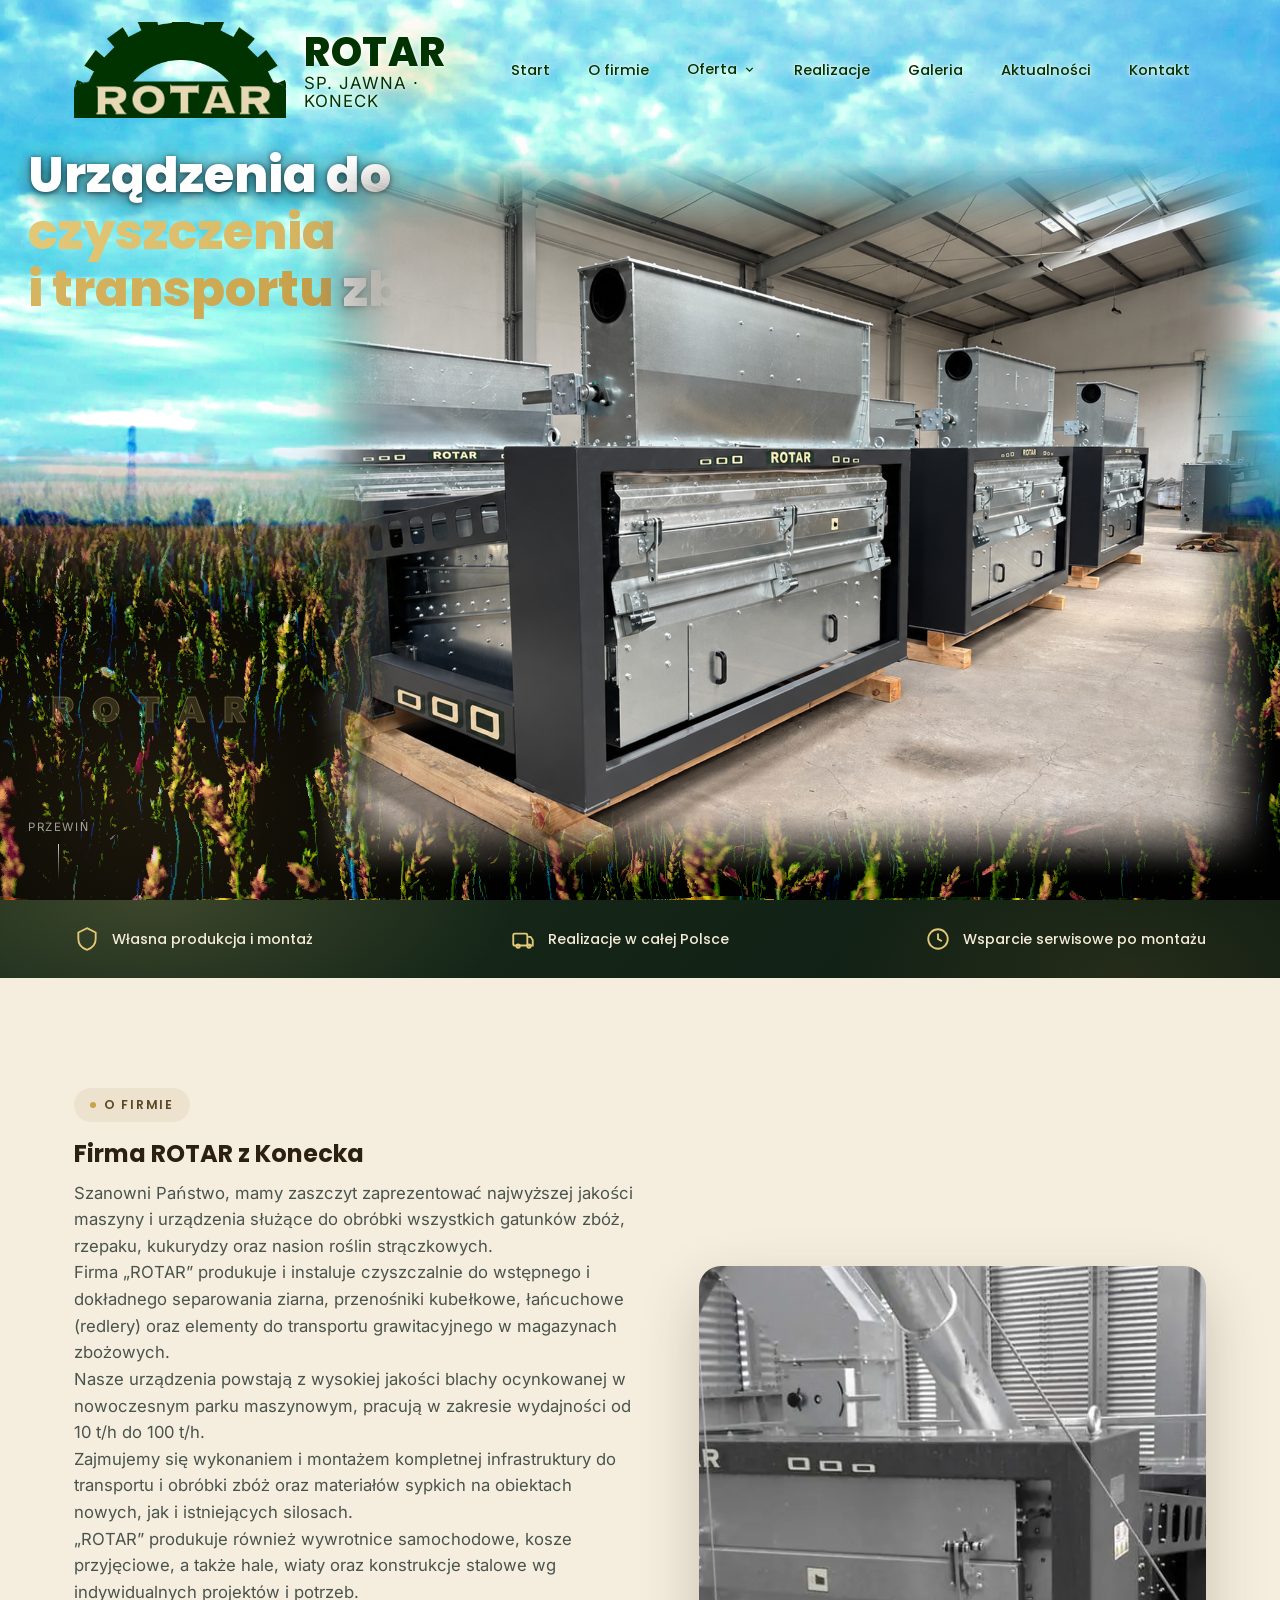
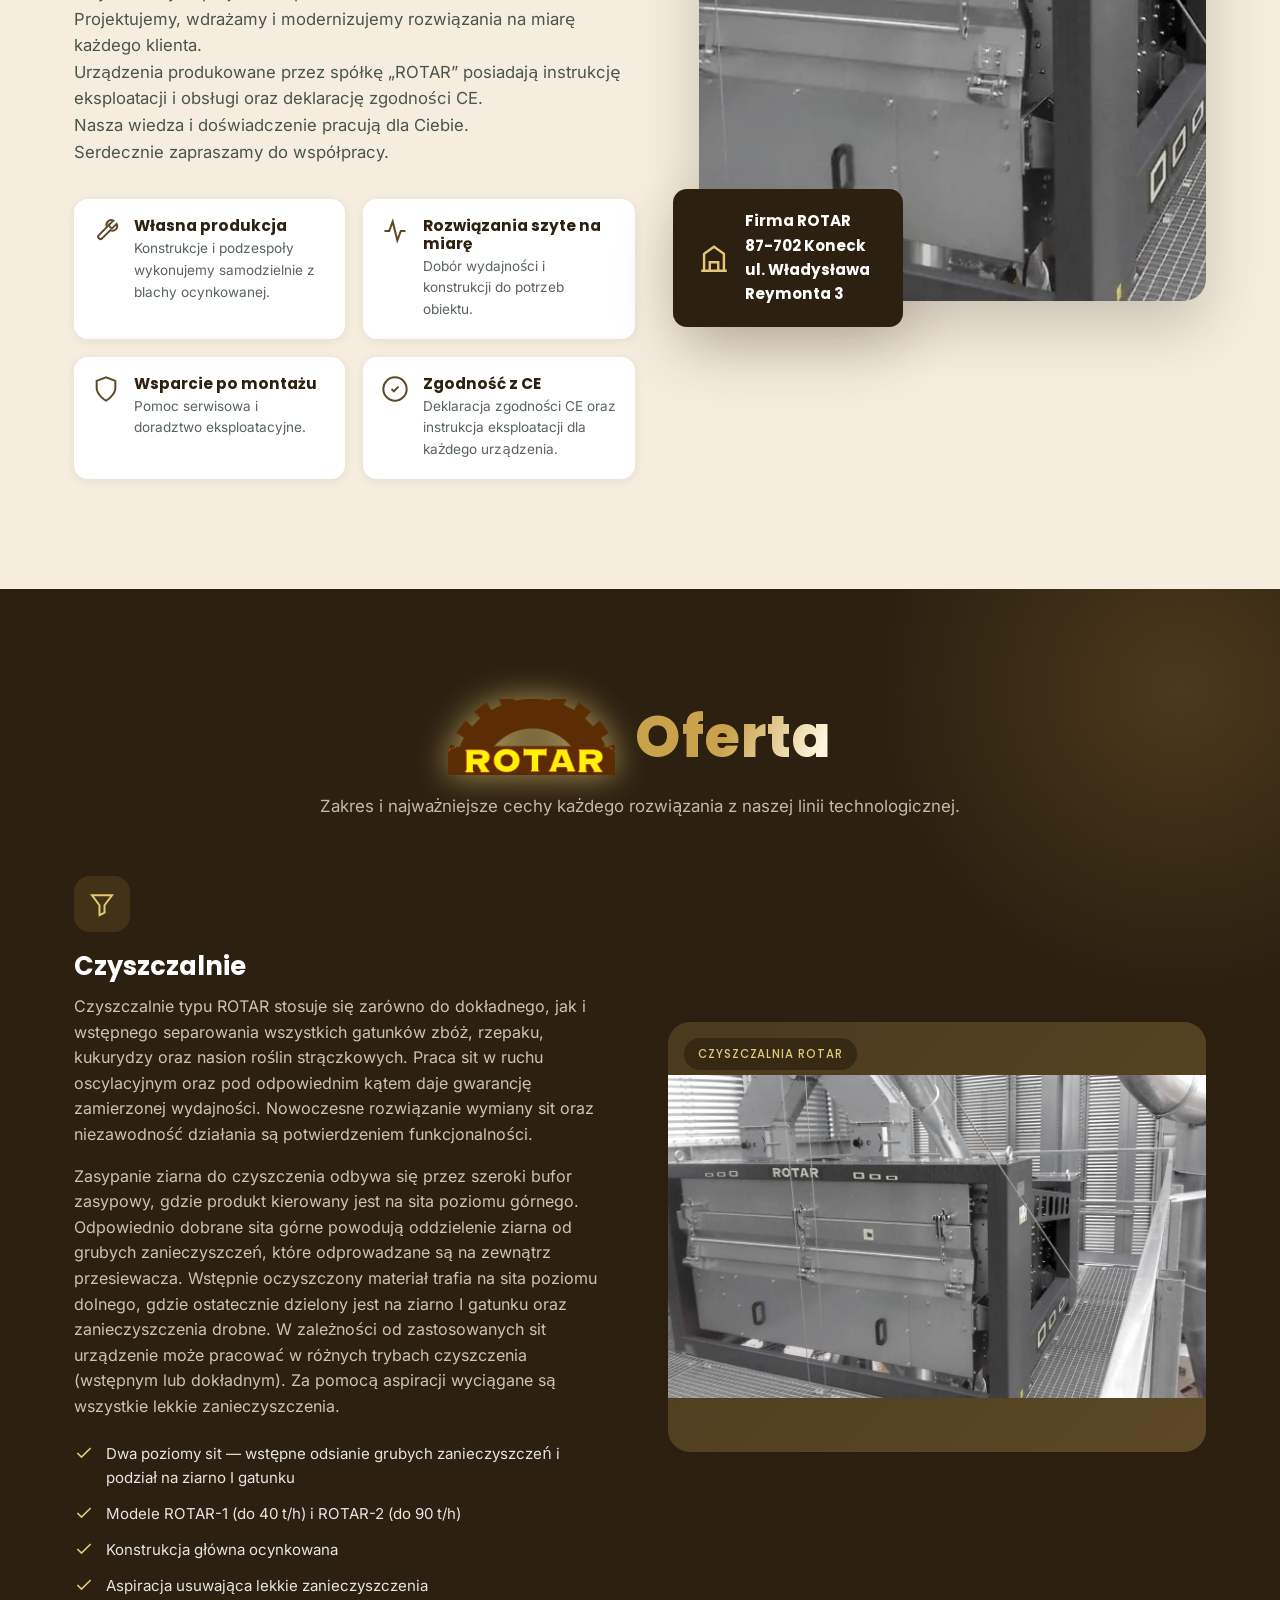
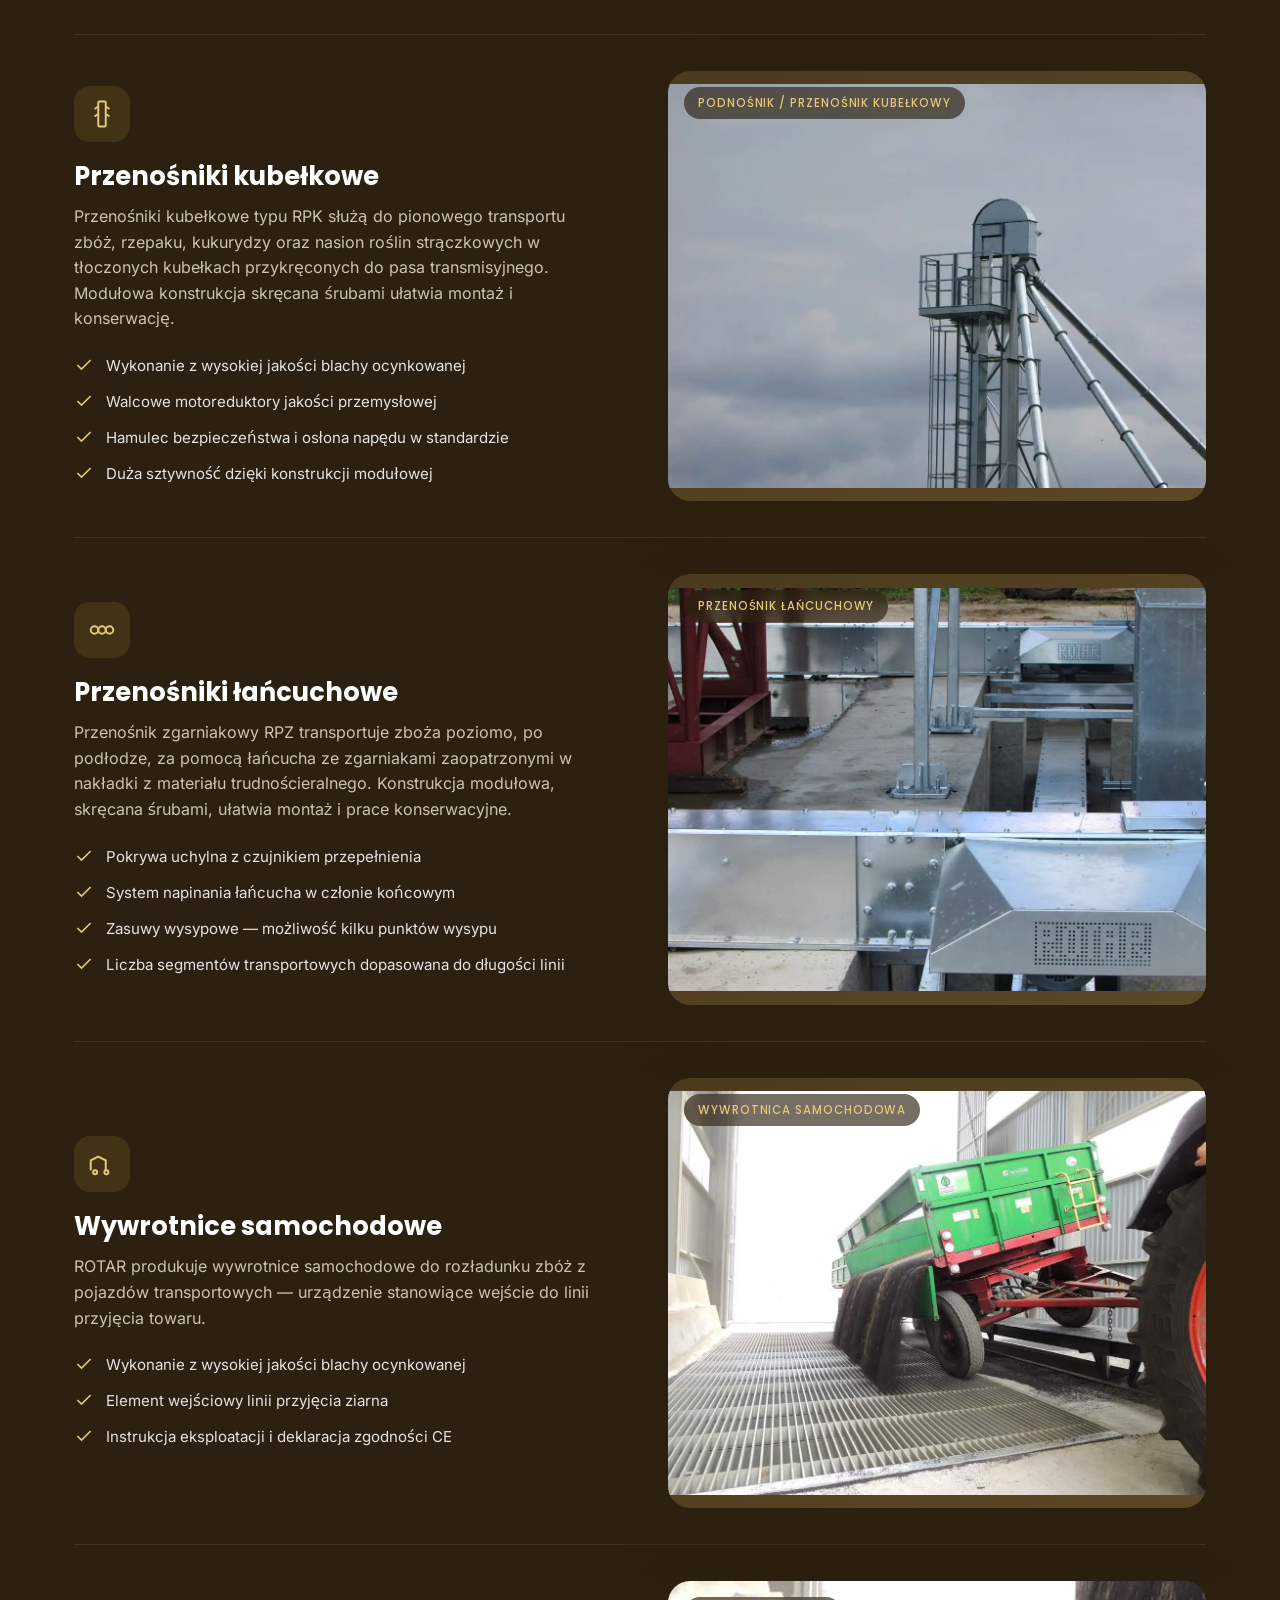
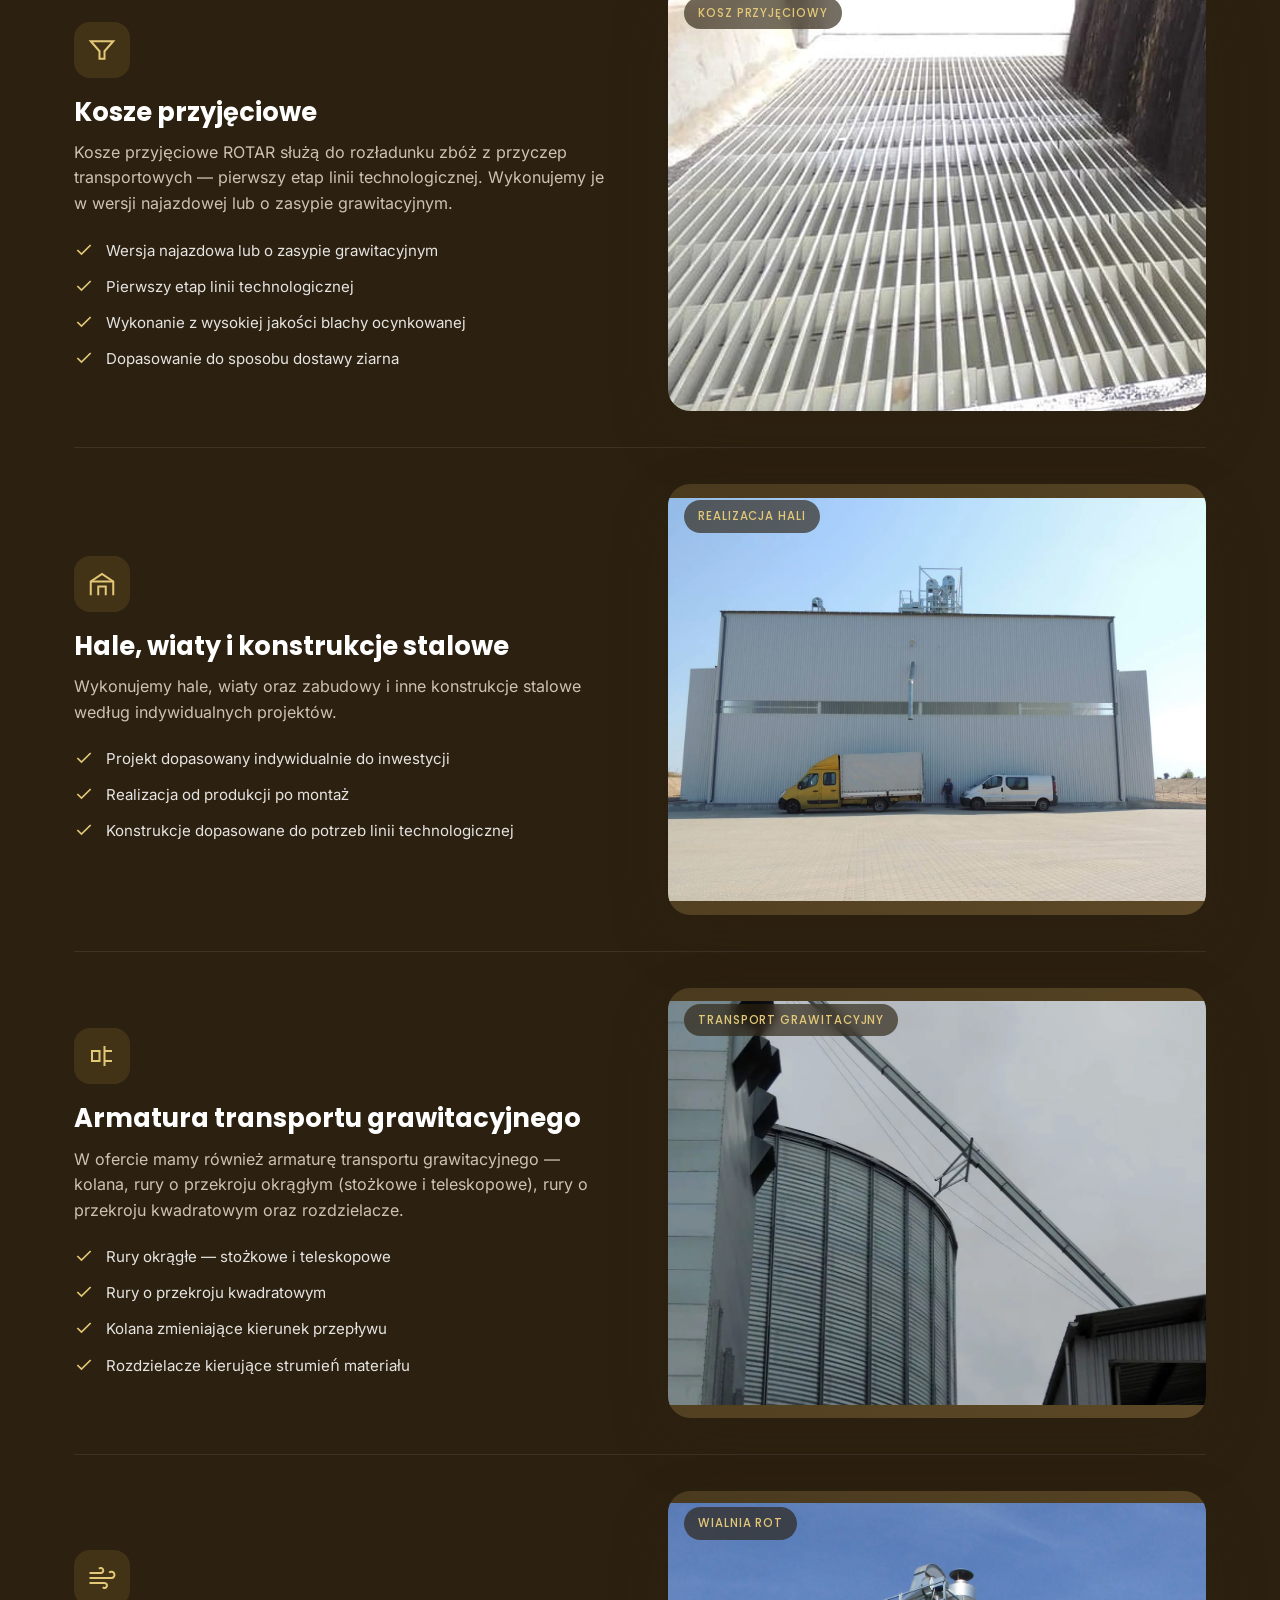
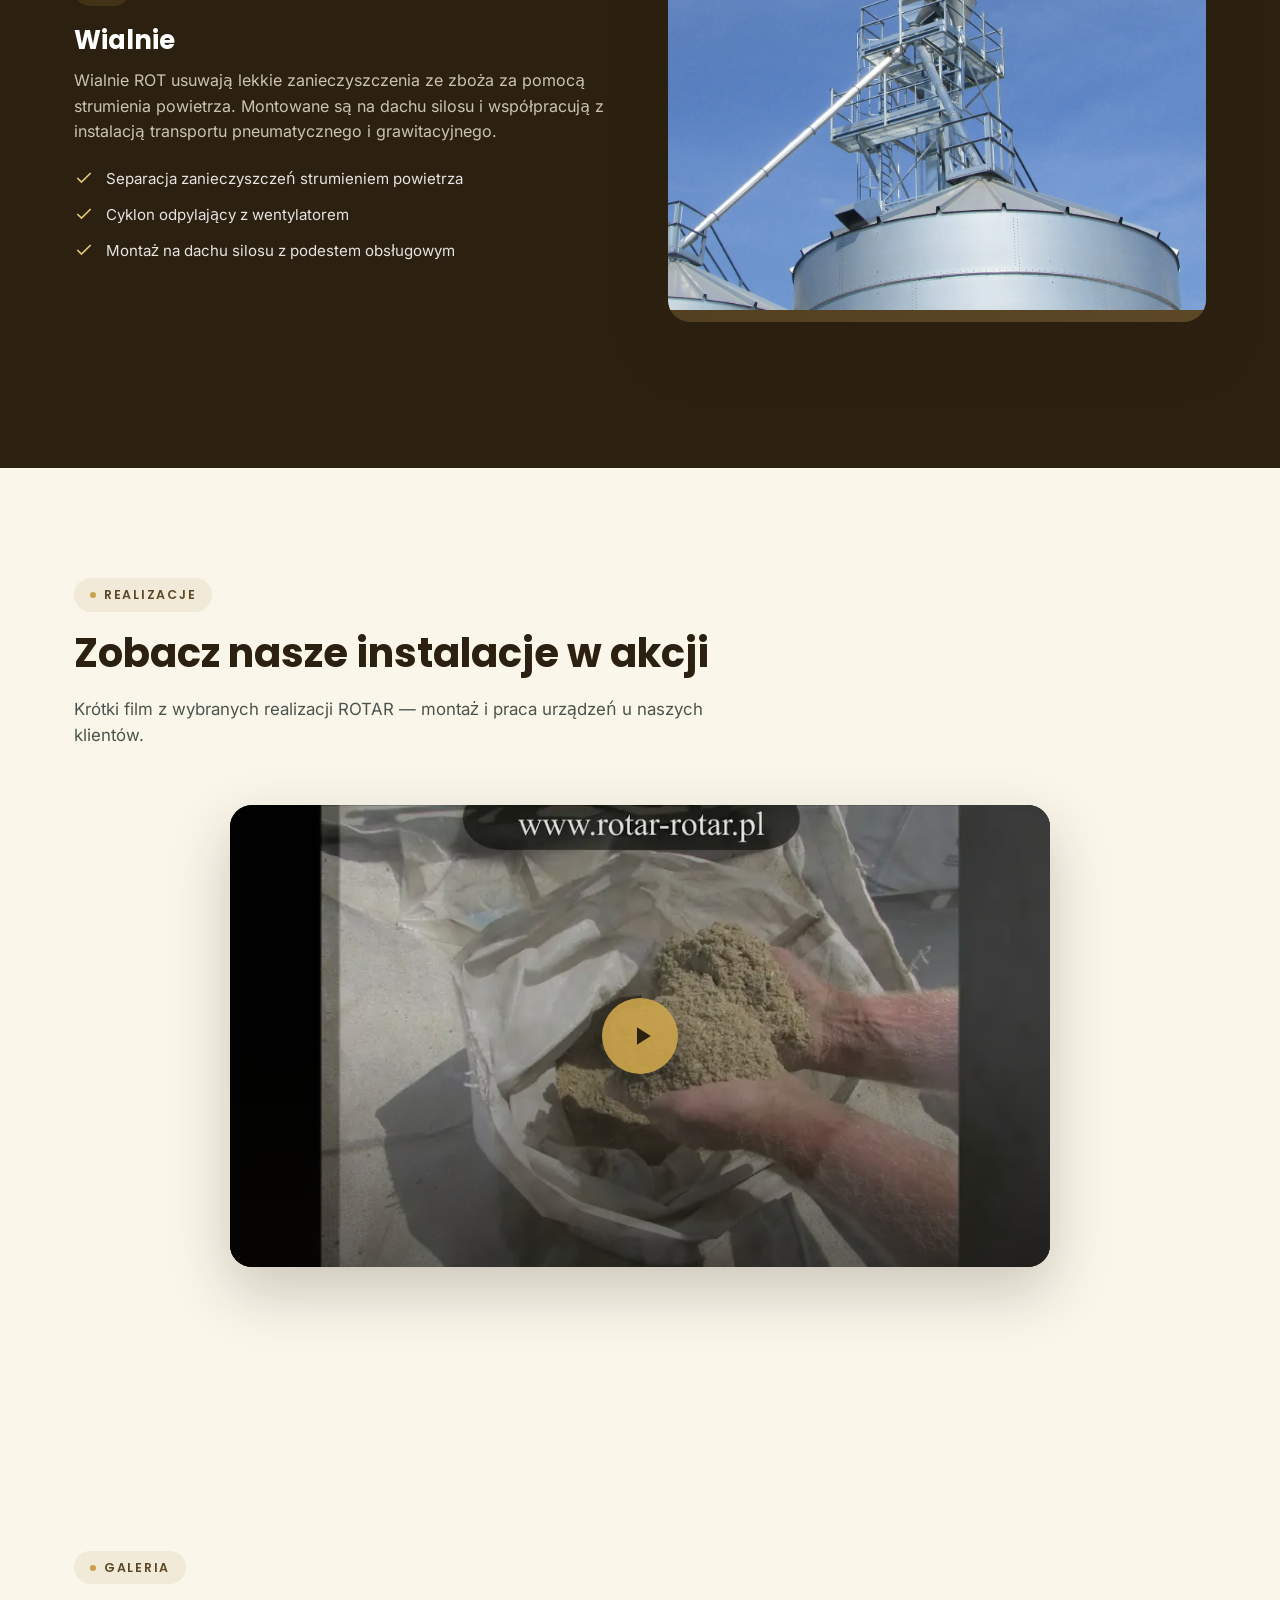
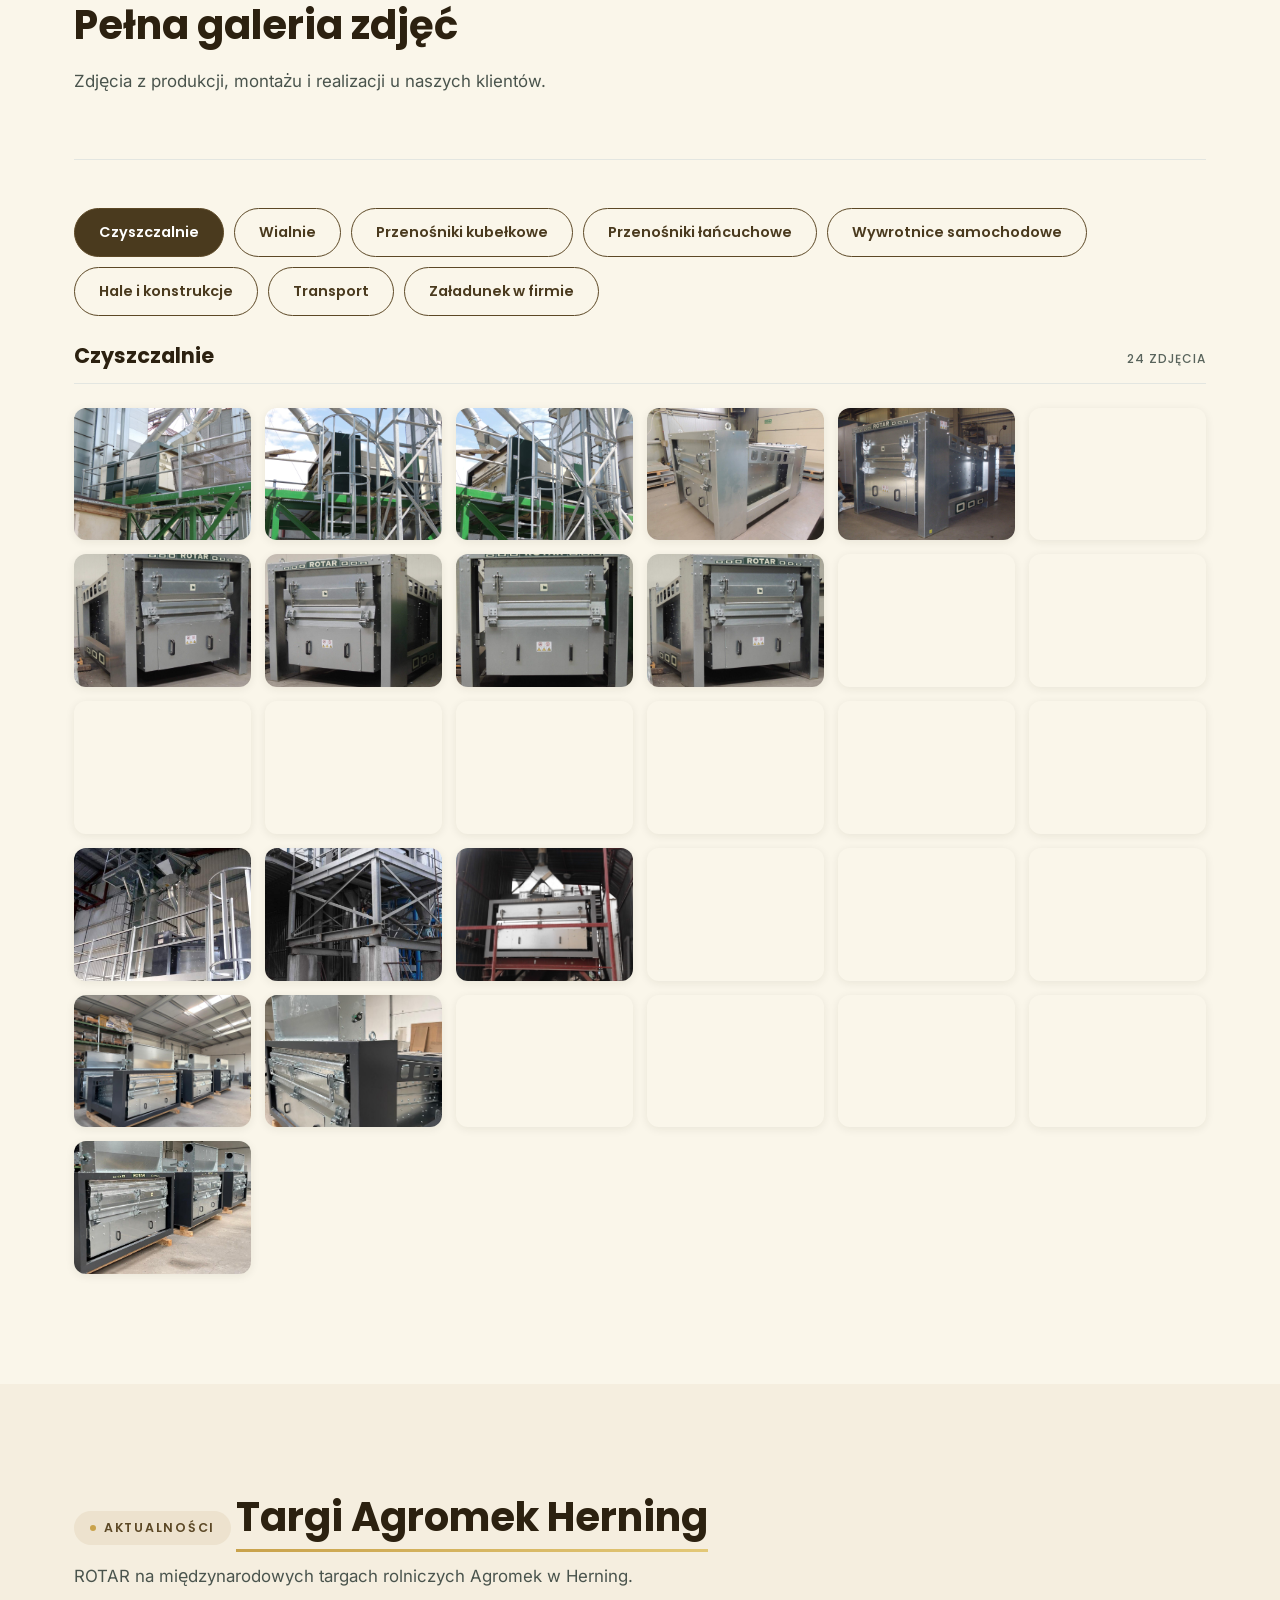
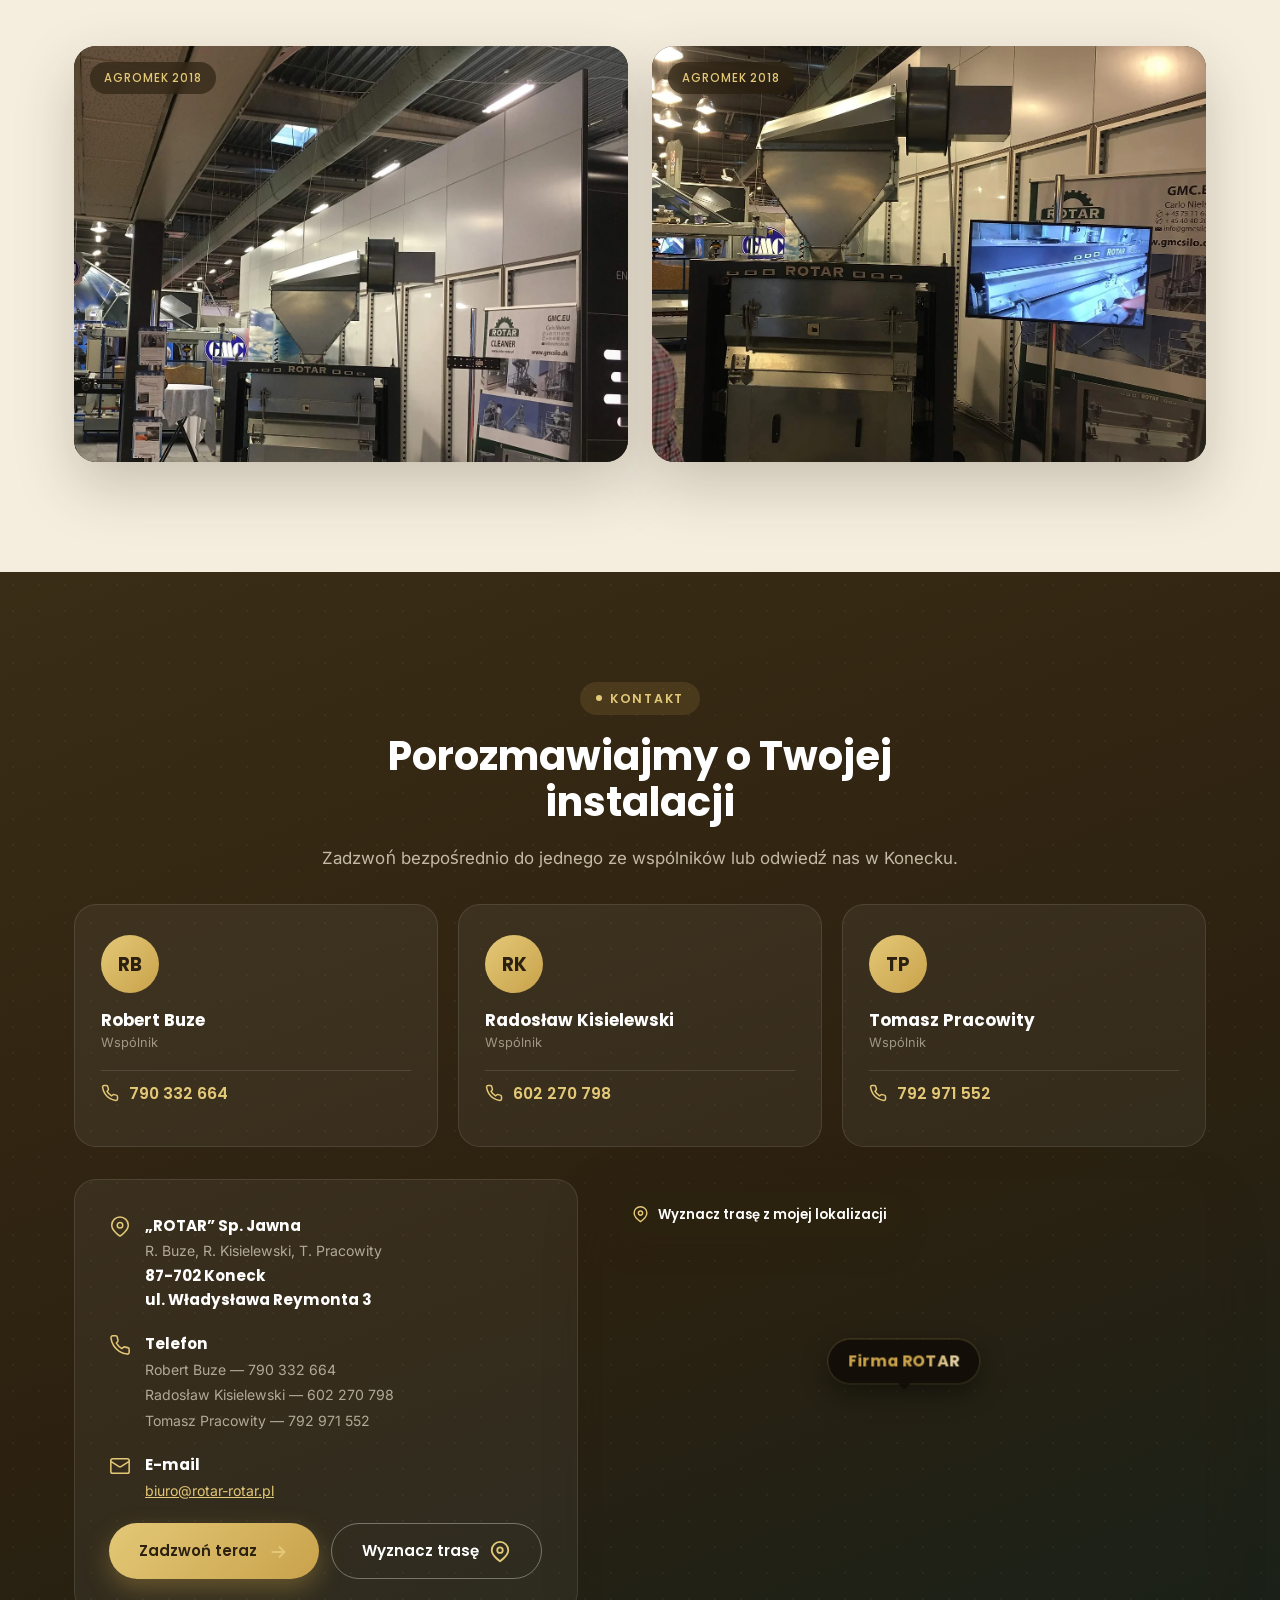
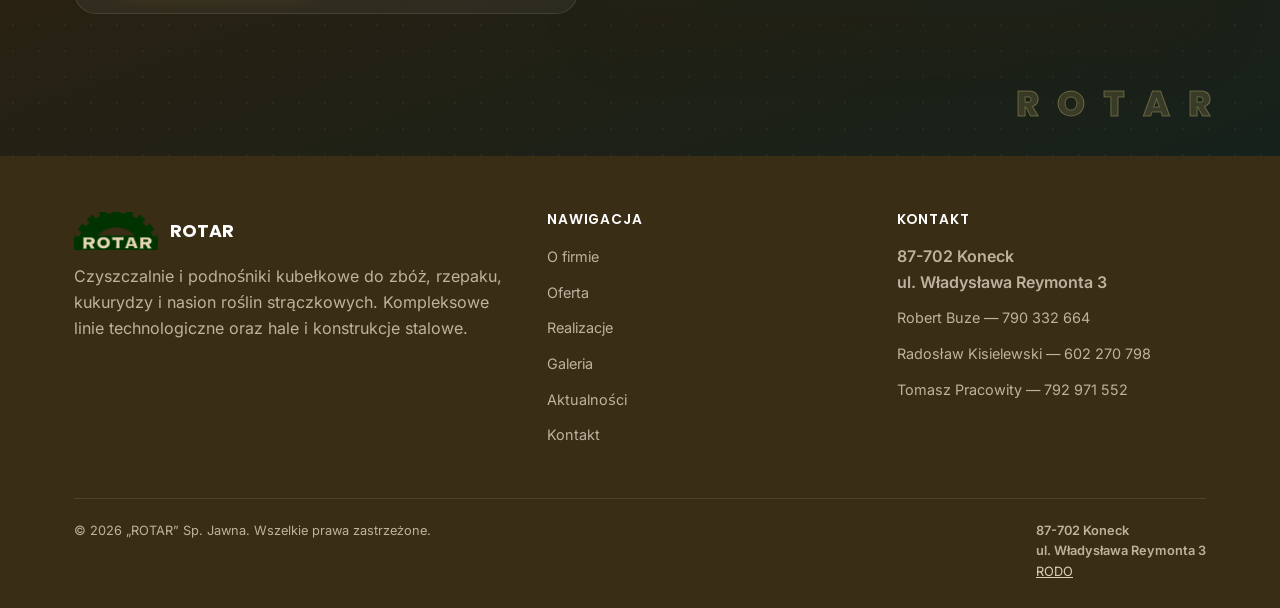
==== commit f56dfe95: "Powieksz podglad zdjecia w lightboxie (desktop) bez utraty jakosci .lightbox img mial max-width:min(" ====
--- a/index.html
+++ b/index.html
@@ -39,7 +39,7 @@
 <link rel="preload" href="img/wheat-field.webp" as="image" fetchpriority="high" type="image/webp" media="(min-width:769px)">
 <link rel="preload" href="fonts/poppins-800-latin.woff2" as="font" type="font/woff2" crossorigin>
 <link rel="preload" href="fonts/inter-400-latin.woff2" as="font" type="font/woff2" crossorigin>
-<style><style><style><style>@font-face{font-family:Inter;font-style:normal;font-weight:400;font-display:swap;src:url('fonts/inter-400-latin-ext.woff2') format('woff2');unicode-range:U+0100-02BA,U+02BD-02C5,U+02C7-02CC,U+02CE-02D7,U+02DD-02FF,U+0304,U+0308,U+0329,U+1D00-1DBF,U+1E00-1E9F,U+1EF2-1EFF,U+2020,U+20A0-20AB,U+20AD-20C0,U+2113,U+2C60-2C7F,U+A720-A7FF}@font-face{font-family:Inter;font-style:normal;font-weight:400;font-display:swap;src:url('fonts/inter-400-latin.woff2') format('woff2');unicode-range:U+0000-00FF,U+0131,U+0152-0153,U+02BB-02BC,U+02C6,U+02DA,U+02DC,U+0304,U+0308,U+0329,U+2000-206F,U+20AC,U+2122,U+2191,U+2193,U+2212,U+2215,U+FEFF,U+FFFD}@font-face{font-family:Inter;font-style:normal;font-weight:500;font-display:swap;src:url('fonts/inter-400-latin-ext.woff2') format('woff2');unicode-range:U+0100-02BA,U+02BD-02C5,U+02C7-02CC,U+02CE-02D7,U+02DD-02FF,U+0304,U+0308,U+0329,U+1D00-1DBF,U+1E00-1E9F,U+1EF2-1EFF,U+2020,U+20A0-20AB,U+20AD-20C0,U+2113,U+2C60-2C7F,U+A720-A7FF}@font-face{font-family:Inter;font-style:normal;font-weight:500;font-display:swap;src:url('fonts/inter-400-latin.woff2') format('woff2');unicode-range:U+0000-00FF,U+0131,U+0152-0153,U+02BB-02BC,U+02C6,U+02DA,U+02DC,U+0304,U+0308,U+0329,U+2000-206F,U+20AC,U+2122,U+2191,U+2193,U+2212,U+2215,U+FEFF,U+FFFD}@font-face{font-family:Inter;font-style:normal;font-weight:600;font-display:swap;src:url('fonts/inter-400-latin-ext.woff2') format('woff2');unicode-range:U+0100-02BA,U+02BD-02C5,U+02C7-02CC,U+02CE-02D7,U+02DD-02FF,U+0304,U+0308,U+0329,U+1D00-1DBF,U+1E00-1E9F,U+1EF2-1EFF,U+2020,U+20A0-20AB,U+20AD-20C0,U+2113,U+2C60-2C7F,U+A720-A7FF}@font-face{font-family:Inter;font-style:normal;font-weight:600;font-display:swap;src:url('fonts/inter-400-latin.woff2') format('woff2');unicode-range:U+0000-00FF,U+0131,U+0152-0153,U+02BB-02BC,U+02C6,U+02DA,U+02DC,U+0304,U+0308,U+0329,U+2000-206F,U+20AC,U+2122,U+2191,U+2193,U+2212,U+2215,U+FEFF,U+FFFD}@font-face{font-family:Poppins;font-style:normal;font-weight:500;font-display:swap;src:url('fonts/poppins-500-latin-ext.woff2') format('woff2');unicode-range:U+0100-02BA,U+02BD-02C5,U+02C7-02CC,U+02CE-02D7,U+02DD-02FF,U+0304,U+0308,U+0329,U+1D00-1DBF,U+1E00-1E9F,U+1EF2-1EFF,U+2020,U+20A0-20AB,U+20AD-20C0,U+2113,U+2C60-2C7F,U+A720-A7FF}@font-face{font-family:Poppins;font-style:normal;font-weight:500;font-display:swap;src:url('fonts/poppins-500-latin.woff2') format('woff2');unicode-range:U+0000-00FF,U+0131,U+0152-0153,U+02BB-02BC,U+02C6,U+02DA,U+02DC,U+0304,U+0308,U+0329,U+2000-206F,U+20AC,U+2122,U+2191,U+2193,U+2212,U+2215,U+FEFF,U+FFFD}@font-face{font-family:Poppins;font-style:normal;font-weight:600;font-display:swap;src:url('fonts/poppins-600-latin-ext.woff2') format('woff2');unicode-range:U+0100-02BA,U+02BD-02C5,U+02C7-02CC,U+02CE-02D7,U+02DD-02FF,U+0304,U+0308,U+0329,U+1D00-1DBF,U+1E00-1E9F,U+1EF2-1EFF,U+2020,U+20A0-20AB,U+20AD-20C0,U+2113,U+2C60-2C7F,U+A720-A7FF}@font-face{font-family:Poppins;font-style:normal;font-weight:600;font-display:swap;src:url('fonts/poppins-600-latin.woff2') format('woff2');unicode-range:U+0000-00FF,U+0131,U+0152-0153,U+02BB-02BC,U+02C6,U+02DA,U+02DC,U+0304,U+0308,U+0329,U+2000-206F,U+20AC,U+2122,U+2191,U+2193,U+2212,U+2215,U+FEFF,U+FFFD}@font-face{font-family:Poppins;font-style:normal;font-weight:700;font-display:swap;src:url('fonts/poppins-700-latin-ext.woff2') format('woff2');unicode-range:U+0100-02BA,U+02BD-02C5,U+02C7-02CC,U+02CE-02D7,U+02DD-02FF,U+0304,U+0308,U+0329,U+1D00-1DBF,U+1E00-1E9F,U+1EF2-1EFF,U+2020,U+20A0-20AB,U+20AD-20C0,U+2113,U+2C60-2C7F,U+A720-A7FF}@font-face{font-family:Poppins;font-style:normal;font-weight:700;font-display:swap;src:url('fonts/poppins-700-latin.woff2') format('woff2');unicode-range:U+0000-00FF,U+0131,U+0152-0153,U+02BB-02BC,U+02C6,U+02DA,U+02DC,U+0304,U+0308,U+0329,U+2000-206F,U+20AC,U+2122,U+2191,U+2193,U+2212,U+2215,U+FEFF,U+FFFD}@font-face{font-family:Poppins;font-style:normal;font-weight:800;font-display:swap;src:url('fonts/poppins-800-latin-ext.woff2') format('woff2');unicode-range:U+0100-02BA,U+02BD-02C5,U+02C7-02CC,U+02CE-02D7,U+02DD-02FF,U+0304,U+0308,U+0329,U+1D00-1DBF,U+1E00-1E9F,U+1EF2-1EFF,U+2020,U+20A0-20AB,U+20AD-20C0,U+2113,U+2C60-2C7F,U+A720-A7FF}@font-face{font-family:Poppins;font-style:normal;font-weight:800;font-display:swap;src:url('fonts/poppins-800-latin.woff2') format('woff2');unicode-range:U+0000-00FF,U+0131,U+0152-0153,U+02BB-02BC,U+02C6,U+02DA,U+02DC,U+0304,U+0308,U+0329,U+2000-206F,U+20AC,U+2122,U+2191,U+2193,U+2212,U+2215,U+FEFF,U+FFFD}:root{--green-950:#2c2110;--green-900:#3a2d16;--green-800:#4a3a1e;--green-700:#5c4826;--green-600:#7d6337;--green-accent:#a4813f;--gold:#c9a24b;--gold-light:#e3c877;--logo-green:#003300;--cream:#f4ecd8;--cream-soft:#faf6ea;--ink:#16211b;--gray-700:#4a544d;--gray-500:#59645c;--gray-200:#e3e6e1;--bg:#f5eedf;--white:#ffffff;--radius:14px;--radius-lg:22px;--shadow-sm:0 2px 10px rgba(44,33,16,.08);--shadow-md:0 12px 32px rgba(44,33,16,.14);--shadow-lg:0 24px 60px rgba(44,33,16,.22);--ease:cubic-bezier(.22,1,.36,1)}.page-loader{position:fixed;inset:0;z-index:9999;display:flex;align-items:center;justify-content:center;background:#152417;transition:opacity .5s var(--ease),visibility .5s var(--ease);animation:0s linear 4.5s forwards loaderFailsafe}.page-loader.loaded{opacity:0;visibility:hidden;pointer-events:none}@keyframes loaderFailsafe{to{opacity:0;visibility:hidden;pointer-events:none}}.page-loader-inner{position:relative;display:flex;align-items:center;justify-content:center}.page-loader-inner .rotar-logo{position:relative;z-index:1;width:150px;height:auto;animation:1.6s ease-in-out infinite loaderPulse}.page-loader-ring{position:absolute;width:200px;height:200px;border-radius:50%;border:3px solid rgba(227,200,119,.18);border-top-color:var(--gold-light);animation:1.1s linear infinite loaderSpin}@keyframes loaderPulse{0%,100%{transform:scale(1);opacity:.92}50%{transform:scale(1.08);opacity:1}}@keyframes loaderSpin{to{transform:rotate(360deg)}}*,::after,::before{box-sizing:border-box}html{scroll-behavior:smooth;-webkit-tap-highlight-color:transparent}body{margin:0;font-family:Inter,system-ui,-apple-system,Segoe UI,Roboto,sans-serif;color:var(--ink);background:var(--bg);line-height:1.6;overflow-x:hidden}h1,h2,h3,h4{font-family:Poppins,system-ui,sans-serif;line-height:1.15;margin:0 0 .5em;color:var(--green-950)}p{margin:0 0 1em}a{color:inherit;text-decoration:none}img{max-width:100%;display:block}ul{margin:0;padding:0;list-style:none}button{font:inherit;cursor:pointer;border:none;background:0 0;color:inherit}:focus-visible{outline:2px solid var(--gold);outline-offset:3px;border-radius:4px}.skip-link{position:absolute;top:-48px;left:8px;z-index:3000;background:var(--green-950);color:#fff;padding:12px 20px;border-radius:8px;font-family:Poppins,sans-serif;font-weight:600;font-size:.9rem;transition:top .25s var(--ease)}.skip-link:focus{top:8px}.container{width:100%;max-width:1180px;margin:0 auto;padding:0 24px}section{position:relative}section[id]{scroll-margin-top:88px}.section-pad{padding:110px 0}@media(max-width:768px){.section-pad{padding:72px 0}}.eyebrow{display:inline-flex;align-items:center;gap:8px;font-family:Poppins,sans-serif;font-weight:600;font-size:.78rem;letter-spacing:.14em;text-transform:uppercase;color:var(--green-700);background:rgba(164,129,63,.1);padding:7px 16px;border-radius:999px;margin-bottom:18px}.eyebrow::before{content:"";width:6px;height:6px;border-radius:50%;background:var(--gold)}.section-head{max-width:680px;margin:0 0 56px}.section-head.center{margin-left:auto;margin-right:auto;text-align:center}.section-head h2{font-size:clamp(1.7rem,3.4vw,2.5rem)}.section-head p{color:var(--gray-700);font-size:1.05rem}.btn{display:inline-flex;align-items:center;gap:10px;padding:15px 30px;border-radius:999px;font-family:Poppins,sans-serif;font-weight:600;font-size:.94rem;transition:transform .35s var(--ease),box-shadow .35s var(--ease),background .3s,color .3s;white-space:nowrap}.btn-primary{background:linear-gradient(135deg,var(--gold-light),var(--gold));color:var(--green-950);box-shadow:0 10px 24px rgba(201,162,75,.35)}.btn-primary:hover{transform:translateY(-3px);box-shadow:0 16px 32px rgba(201,162,75,.45)}.btn-ghost{background:rgba(255,255,255,.08);border:1.5px solid rgba(255,255,255,.5);color:#fff;backdrop-filter:blur(6px)}.btn-ghost:hover{background:rgba(255,255,255,.18);transform:translateY(-3px)}.btn-outline{border:1.5px solid var(--green-700);color:var(--green-800)}.btn-outline:hover{background:var(--green-800);color:#fff;transform:translateY(-3px)}.btn svg{width:18px;height:18px;flex:none}@media(max-width:480px){.btn{white-space:normal;text-align:center}}.reveal{opacity:0;transform:translateY(38px);filter:blur(7px);transition:opacity .95s var(--ease),transform .95s var(--ease),filter .95s var(--ease);will-change:opacity,transform,filter}.reveal.in{opacity:1;transform:translateY(0);filter:blur(0);will-change:auto}.reveal-scale{opacity:0;transform:scale(.9);filter:blur(7px);transition:opacity .9s var(--ease),transform .9s var(--ease),filter .9s var(--ease);will-change:opacity,transform,filter}.reveal-scale.in{opacity:1;transform:scale(1);filter:blur(0);will-change:auto}.reveal-left{opacity:0;transform:translateX(-52px);filter:blur(6px);transition:opacity .9s var(--ease),transform .9s var(--ease),filter .9s var(--ease);will-change:opacity,transform,filter}.reveal-left.in{opacity:1;transform:translateX(0);filter:blur(0);will-change:auto}.reveal-right{opacity:0;transform:translateX(52px);filter:blur(6px);transition:opacity .9s var(--ease),transform .9s var(--ease),filter .9s var(--ease);will-change:opacity,transform,filter}.reveal-right.in{opacity:1;transform:translateX(0);filter:blur(0);will-change:auto}@media(prefers-reduced-motion:reduce){.page-loader-inner .rotar-logo,.page-loader-ring{animation:none}.reveal,.reveal-left,.reveal-right,.reveal-scale{opacity:1;transform:none;filter:none;transition:none}}.stagger>*{transition-delay:calc(var(--i,0) * 110ms)}.rotar-logo{position:relative;display:inline-block;flex:none;aspect-ratio:225/102;height:96px;width:auto;transition:height .35s var(--ease)}.rotar-logo-mask{position:absolute;inset:0;overflow:hidden}.rotar-logo-gear{position:absolute;left:50.6667%;top:105.8824%;width:109.6297%;height:241.8299%;max-width:none;max-height:none;transform:translate(-50%,-50%);animation:9s linear infinite rotar-spin}@keyframes rotar-spin{from{transform:translate(-50%,-50%) rotate(0)}to{transform:translate(-50%,-50%) rotate(360deg)}}@media(prefers-reduced-motion:reduce){.rotar-logo-gear{animation:none}}.rotar-logo-ribbon{position:absolute;inset:0;width:100%;height:100%;display:block}#site-header{position:fixed;top:0;left:0;right:0;z-index:1000;padding:22px 0;padding-top:calc(22px + env(safe-area-inset-top));transition:padding .35s var(--ease),background .35s var(--ease),box-shadow .35s var(--ease)}#site-header .container{display:flex;align-items:center;justify-content:space-between}#site-header.scrolled{padding:12px 0;padding-top:calc(12px + env(safe-area-inset-top));background:rgba(251,250,246,.88);backdrop-filter:blur(14px);box-shadow:0 6px 24px rgba(44,33,16,.08)}.brand{display:flex;align-items:center;gap:18px}.brand .rotar-logo{height:96px;position:relative;z-index:1}#site-header.scrolled .brand .rotar-logo{height:72px}.brand-text{position:relative;display:flex;flex-direction:column;line-height:1.1}.brand-text::before{content:"";position:absolute;top:50%;left:-24px;transform:translateY(-50%) scale(1);width:260px;height:150px;border-radius:50%;background:radial-gradient(closest-side,rgba(227,200,119,.45),transparent 72%);filter:blur(14px);z-index:-1;pointer-events:none;animation:4s ease-in-out infinite brandGlow}.brand-text strong{font-family:Poppins,sans-serif;font-weight:800;letter-spacing:.02em;font-size:2.5rem;color:var(--logo-green);transition:color .35s}.brand-text span{font-size:1.05rem;letter-spacing:.06em;color:var(--logo-green);transition:color .35s;text-transform:uppercase}@keyframes brandGlow{0%,100%{opacity:.55;transform:translateY(-50%) scale(1)}50%{opacity:1;transform:translateY(-50%) scale(1.12)}}#site-header.scrolled .brand-text strong{color:var(--logo-green)}#site-header.scrolled .brand-text span{color:var(--logo-green)}.main-nav ul{display:flex;gap:6px;align-items:center}.main-nav ul>li{flex:none}.main-nav a{font-family:Poppins,sans-serif;font-weight:500;font-size:.92rem;color:var(--logo-green);padding:10px 16px;border-radius:999px;white-space:nowrap;transition:background .3s,color .3s;position:relative}#site-header:not(.scrolled) .main-nav a,#site-header:not(.scrolled) .nav-dropdown-toggle,#site-header:not(.scrolled) .brand-text strong,#site-header:not(.scrolled) .brand-text span{text-shadow:0 0 8px rgba(255,255,255,.85),0 0 3px rgba(255,255,255,.9)}#site-header.scrolled .main-nav a{color:var(--logo-green)}.main-nav a:hover{background:rgba(255,255,255,.14)}#site-header.scrolled .main-nav a:hover{background:rgba(74,58,30,.1);color:var(--green-800)}.main-nav a.call{background:var(--gold);color:var(--green-950)}.main-nav a.call:hover{background:var(--gold-light)}.nav-dropdown{position:relative}.nav-dropdown-toggle{-webkit-appearance:none;appearance:none;margin:0;text-align:left;display:inline-flex;align-items:center;gap:6px;white-space:nowrap;font-family:Poppins,sans-serif;font-weight:500;font-size:.92rem;color:var(--logo-green);padding:10px 16px;border-radius:999px;transition:background .3s,color .3s}#site-header.scrolled .nav-dropdown-toggle{color:var(--logo-green)}.nav-dropdown-toggle:hover{background:rgba(255,255,255,.14)}#site-header.scrolled .nav-dropdown-toggle:hover{background:rgba(74,58,30,.1);color:var(--green-800)}.nav-dropdown-chevron{width:13px;height:13px;flex:none;transition:transform .3s var(--ease)}.nav-dropdown.open .nav-dropdown-chevron,.nav-dropdown:hover .nav-dropdown-chevron{transform:rotate(180deg)}.nav-dropdown-menu{position:absolute;top:calc(100% + 14px);left:50%;transform:translateX(-50%) translateY(6px);min-width:290px;background:var(--white);border-radius:var(--radius-lg);box-shadow:var(--shadow-lg);padding:10px;display:grid;grid-template-columns:1fr;gap:2px;opacity:0;visibility:hidden;pointer-events:none;transition:opacity .25s var(--ease),transform .25s var(--ease),visibility .25s;z-index:1200}.nav-dropdown-menu::before{content:"";position:absolute;top:-6px;left:50%;width:12px;height:12px;border-radius:3px;background:var(--white);transform:translateX(-50%) rotate(45deg)}.nav-dropdown-menu::after{content:"";position:absolute;top:-14px;left:0;right:0;height:14px}.nav-dropdown.open .nav-dropdown-menu,.nav-dropdown:hover .nav-dropdown-menu{opacity:1;visibility:visible;pointer-events:auto;transform:translateX(-50%) translateY(0)}.nav-dropdown-menu a{display:flex;align-items:center;gap:12px;padding:11px 13px;border-radius:10px;font-family:Poppins,sans-serif;font-weight:500;font-size:.88rem;color:var(--ink);transition:background .2s}.nav-dropdown-menu a:hover{background:var(--bg)}.nav-dropdown-menu a svg{width:20px;height:20px;flex:none;color:var(--green-700)}@media(max-width:1240px){.nav-dropdown-toggle{width:100%;justify-content:space-between;color:#fff!important;padding:14px 10px;font-size:1.1rem}.nav-dropdown-menu{position:static;transform:none;min-width:0;width:100%;background:rgba(255,255,255,.04);box-shadow:none;max-height:0;overflow:hidden;padding:0 4px;opacity:0;visibility:visible;pointer-events:auto;transition:max-height .4s var(--ease),padding .4s var(--ease),opacity .3s var(--ease);display:grid;grid-template-columns:minmax(0,1fr);gap:4px}.nav-dropdown-menu::before{display:none}.nav-dropdown.open .nav-dropdown-menu{max-height:560px;padding:6px 4px 10px;opacity:1;transform:none}.nav-dropdown-menu a{justify-content:center;text-align:center;color:#fff!important;font-size:.98rem;padding-top:13px;padding-bottom:13px}.nav-dropdown-menu a svg{display:none}.nav-dropdown-menu a:hover{background:rgba(255,255,255,.08)}.nav-dropdown-menu a svg{color:var(--gold-light)}}.nav-toggle{display:none;flex-direction:column;gap:5px;width:44px;height:44px;align-items:center;justify-content:center;border-radius:10px}.nav-toggle span{width:22px;height:2px;background:#fff;transition:all .3s var(--ease)}#site-header.scrolled .nav-toggle span{background:var(--ink)}.nav-toggle.active span:first-child{transform:translateY(7px) rotate(45deg)}.nav-toggle.active span:nth-child(2){opacity:0}.nav-toggle.active span:nth-child(3){transform:translateY(-7px) rotate(-45deg)}@media(max-width:1240px){#site-header .container{gap:12px}.main-nav{position:fixed;top:0;right:0;bottom:0;left:auto;width:min(340px,84vw);max-width:100vw;background:var(--green-950);display:flex;flex-direction:column;overflow-y:auto;-webkit-overflow-scrolling:touch;overscroll-behavior:contain;box-shadow:-16px 0 44px rgba(0,0,0,.28);transform:translateX(100%);transition:transform .45s var(--ease);padding:96px 28px 40px;padding-top:calc(96px + env(safe-area-inset-top));padding-bottom:calc(40px + env(safe-area-inset-bottom));padding-right:calc(28px + env(safe-area-inset-right))}.main-nav.open{transform:translateX(0)}.main-nav ul{flex-direction:column;align-items:stretch;width:100%;gap:4px;margin:auto 0;flex:none}.main-nav ul>li{width:100%;flex:none}.main-nav a{display:flex;align-items:center;color:#fff!important;width:100%;padding:14px 10px;font-size:1.1rem}.nav-toggle{display:flex;flex:none}}@media(max-width:640px){.main-nav{width:100%}.brand .rotar-logo{height:60px}#site-header.scrolled .brand .rotar-logo{height:48px}.brand-text strong{font-size:1.6rem}.brand-text span{font-size:.76rem}.brand-text::before{width:190px;height:110px;animation:none;opacity:.75}}@media(max-width:380px){.brand-text span{display:none}}@media(max-width:400px){.brand{gap:10px}.brand .rotar-logo{height:44px}#site-header.scrolled .brand .rotar-logo{height:40px}.brand-text strong{font-size:1.3rem}}.hero{min-height:100vh;min-height:100dvh;display:flex;align-items:center;position:relative;padding:150px 0 90px;overflow:hidden;background:#152417}.hero-bg{position:absolute;inset:0;background-image:url('img/wheat-field.jpg');background-image:-webkit-image-set(url('img/wheat-field.webp') type('image/webp'), url('img/wheat-field.jpg') type('image/jpeg'));background-image:image-set(url('img/wheat-field.webp') type('image/webp'), url('img/wheat-field.jpg') type('image/jpeg'));background-size:cover;background-position:center;filter:saturate(1.1) brightness(.5);transform:scale(1.06)}@media(max-width:768px){.hero-bg{background-image:url('img/wheat-field-mobile.jpg');background-image:-webkit-image-set(url('img/wheat-field-mobile.webp') type('image/webp'), url('img/wheat-field-mobile.jpg') type('image/jpeg'));background-image:image-set(url('img/wheat-field-mobile.webp') type('image/webp'), url('img/wheat-field-mobile.jpg') type('image/jpeg'))}}.hero-bg-wheat{background-position:center 62%;filter:saturate(2.5) brightness(1.36) contrast(1.12) sepia(.02) hue-rotate(-12deg);transform:scale(1.14)}.hero-bg-wind{background-position:center 62%;filter:url(#wheat-wave) saturate(2.5) brightness(1.36) contrast(1.12) sepia(.02) hue-rotate(-12deg);transform:scale(1.14);transform-origin:bottom center;-webkit-mask-image:linear-gradient(to bottom,transparent 0%,transparent 54%,rgba(0,0,0,.45) 62%,#000 72%,#000 100%);mask-image:linear-gradient(to bottom,transparent 0%,transparent 54%,rgba(0,0,0,.45) 62%,#000 72%,#000 100%);animation:6.5s ease-in-out infinite wheatSway}@keyframes wheatSway{0%,100%{transform:scale(1.16) skewX(-.5deg)}50%{transform:scale(1.16) skewX(4.5deg)}}.hero-overlay{position:absolute;inset:0;background:linear-gradient(90deg,rgba(10,18,11,.9) 0,rgba(10,18,11,.56) 36%,rgba(10,18,11,.16) 62%,rgba(10,18,11,.04) 100%),linear-gradient(to top,rgba(8,14,9,.6) 0,rgba(8,14,9,.1) 38%,transparent 68%)}.hero-glow{position:absolute;inset:0;pointer-events:none;background:radial-gradient(620px 480px at 80% 12%,rgba(227,200,119,.24),transparent 65%),radial-gradient(520px 420px at 12% 88%,rgba(164,129,63,.18),transparent 70%);mix-blend-mode:screen;animation:10s ease-in-out infinite heroGlowPulse}@keyframes heroGlowPulse{0%,100%{opacity:.7}50%{opacity:1}}.hero-grain{position:absolute;inset:0;opacity:.5;background-image:radial-gradient(rgba(255,255,255,.08) 1px,transparent 1px);background-size:26px 26px;animation:40s linear infinite driftGrain}@keyframes driftGrain{from{background-position:0 0}to{background-position:400px 260px}}@media(max-width:768px){.hero-grain{animation:none}.hero-watermark{display:none}.hero-bg-wind{display:none}.reveal,.reveal-scale,.reveal-left,.reveal-right{filter:none!important;transition:opacity .5s var(--ease),transform .5s var(--ease)}}.hero-watermark{position:absolute;right:clamp(16px,4vw,64px);bottom:clamp(120px,18vh,180px);z-index:1;pointer-events:none;font-family:Poppins,sans-serif;font-weight:800;font-size:clamp(1.5rem,2.8vw,2.3rem);letter-spacing:.5em;color:rgba(227,200,119,.16);-webkit-text-stroke:1px rgba(227,200,119,.35);animation:4.5s ease-in-out infinite watermarkGlow;user-select:none}@keyframes watermarkGlow{0%,100%{text-shadow:0 0 6px rgba(227,200,119,.15),0 0 14px rgba(227,200,119,.08);color:rgba(227,200,119,.14)}50%{text-shadow:0 0 18px rgba(227,200,119,.65),0 0 42px rgba(227,200,119,.35),0 0 70px rgba(227,200,119,.18);color:rgba(227,200,119,.45)}}.hero .container{position:relative;z-index:2}.hero-inner{max-width:760px}.hero-inner h1{color:#fff;font-size:clamp(2.3rem,5.4vw,4rem);font-weight:800;margin-bottom:.4em}.hero-inner h1 em{font-style:normal;color:var(--gold-light);background:linear-gradient(90deg,var(--gold-light),var(--gold));-webkit-background-clip:text;background-clip:text;color:transparent}.hero-inner p.lead{color:rgba(244,236,216,.88);font-size:1.15rem;max-width:600px;margin-bottom:1.1em}.hero-cta{display:flex;gap:16px;flex-wrap:wrap;margin-bottom:70px}.hero-chips{display:flex;flex-wrap:wrap;gap:10px}.hero-chips a{font-family:Poppins,sans-serif;font-size:.82rem;font-weight:500;color:rgba(255,255,255,.85);border:1px solid rgba(255,255,255,.25);padding:9px 16px;border-radius:999px;transition:all .3s var(--ease)}.hero-chips a:hover{background:var(--gold);border-color:var(--gold);color:var(--green-950);transform:translateY(-2px)}@media(max-width:560px){.hero-cta{flex-direction:column;align-items:stretch}.hero-cta .btn{justify-content:center}}@media(max-width:480px){.hero-chips{gap:8px}.hero-chips a{padding:8px 13px;font-size:.78rem}}.scroll-cue{position:absolute;bottom:20px;left:clamp(14px,3vw,28px);display:flex;flex-direction:column;align-items:center;gap:8px;color:rgba(255,255,255,.6);font-size:.72rem;letter-spacing:.14em;text-transform:uppercase;z-index:2}.scroll-cue .line{width:1px;height:36px;background:linear-gradient(to bottom,rgba(255,255,255,.8),transparent);animation:1.8s ease-in-out infinite cueMove}@keyframes cueMove{0%{transform:scaleY(0);transform-origin:top}50%{transform:scaleY(1);transform-origin:top}51%{transform-origin:bottom}100%{transform:scaleY(0);transform-origin:bottom}}@media(max-width:768px){.hero{padding:130px 0 70px;min-height:auto}.hero-cta{margin-bottom:44px}.scroll-cue{display:none}}.trust-strip{position:relative;overflow:hidden;background:linear-gradient(135deg,#182b1b,#0f1c12);padding:26px 0}.trust-strip::before{content:"";position:absolute;inset:0;pointer-events:none;background:radial-gradient(520px 220px at 12% 0,rgba(227,200,119,.18),transparent 70%),radial-gradient(420px 220px at 88% 100%,rgba(164,129,63,.14),transparent 70%)}.trust-strip .container{position:relative;z-index:1;display:flex;flex-wrap:wrap;gap:20px 40px;justify-content:space-between;align-items:center}.trust-item{display:flex;align-items:center;gap:12px;color:var(--cream);font-family:Poppins,sans-serif;font-size:.88rem;font-weight:500}.trust-item svg{width:26px;height:26px;flex:none;color:var(--gold-light)}@media(max-width:640px){.trust-strip .container{display:grid;grid-template-columns:1fr 1fr;gap:18px 20px;justify-content:start}.trust-item{font-size:.82rem}.trust-item svg{width:22px;height:22px}}@media(max-width:420px){.trust-strip .container{grid-template-columns:1fr}}.about{background:var(--bg)}.about-grid{display:grid;grid-template-columns:1.05fr .95fr;gap:64px;align-items:center}@media(max-width:920px){.about-grid{grid-template-columns:1fr}}.about-copy p{color:var(--gray-700);font-size:1.04rem}.value-list{display:grid;grid-template-columns:1fr 1fr;gap:18px;margin-top:34px}@media(max-width:520px){.value-list{grid-template-columns:1fr}}.value-item{display:flex;gap:14px;padding:18px;border-radius:var(--radius);background:var(--white);box-shadow:var(--shadow-sm);transition:transform .35s var(--ease),box-shadow .35s var(--ease)}.value-item:hover{transform:translateY(-4px);box-shadow:var(--shadow-md)}.value-item svg{width:28px;height:28px;flex:none;color:var(--green-700)}.value-item h3{font-size:.96rem;margin-bottom:.2em}.value-item p{font-size:.85rem;color:var(--gray-500);margin:0}.about-media{position:relative}.about-media .frame{position:relative;border-radius:var(--radius-lg);overflow:hidden;box-shadow:var(--shadow-lg);aspect-ratio:4/5}.about-media .frame img{width:100%;height:100%;object-fit:cover;transition:transform .8s var(--ease)}.about-media .frame:hover img{transform:scale(1.06)}.about-media .badge{position:absolute;bottom:-26px;left:-26px;background:var(--green-950);color:#fff;padding:20px 24px;border-radius:var(--radius);box-shadow:var(--shadow-lg);font-family:Poppins,sans-serif;display:flex;align-items:center;gap:14px;max-width:230px}@media(max-width:920px){.about-media .badge{left:0;bottom:-20px;padding:14px 16px}}.about-media .badge svg{width:34px;height:34px;color:var(--gold-light);flex:none}.about-media .badge strong{display:block;font-size:.95rem}.about-media .badge span{font-size:.74rem;color:rgba(255,255,255,.7)}.offer{background:var(--green-950);color:#fff;position:relative;overflow:hidden}.offer::before{content:"";position:absolute;top:-200px;right:-200px;width:600px;height:600px;border-radius:50%;background:radial-gradient(circle,rgba(164,129,63,.25),transparent 70%)}.offer-head{text-align:center;max-width:680px;margin:0 auto 56px}.offer-head-brand{display:inline-flex;align-items:center;justify-content:center;flex-wrap:wrap;gap:20px;margin-bottom:18px}.offer-logo-gold{height:76px;width:auto;filter:grayscale(1) sepia(1) saturate(6) brightness(1.15) hue-rotate(-8deg) drop-shadow(0 0 16px rgba(227,200,119,.7));animation:4s ease-in-out infinite offerLogoGlow}@media(max-width:400px){.offer-logo-gold{height:56px}.offer-shine-title{font-size:clamp(1.8rem,9vw,2.4rem)}}@keyframes offerLogoGlow{0%,100%{filter:grayscale(1) sepia(1) saturate(6) brightness(1.05) hue-rotate(-8deg) drop-shadow(0 0 10px rgba(227,200,119,.5))}50%{filter:grayscale(1) sepia(1) saturate(6) brightness(1.3) hue-rotate(-8deg) drop-shadow(0 0 22px rgba(227,200,119,.85))}}.offer-shine-title{margin:0;font-family:Poppins,sans-serif;font-weight:800;font-size:clamp(2.4rem,5vw,3.6rem);letter-spacing:.02em;background-image:linear-gradient(115deg,var(--gold) 20%,#fff8e0 40%,var(--gold-light) 50%,var(--gold) 80%);background-size:250% 100%;-webkit-background-clip:text;background-clip:text;color:transparent;animation:3.5s linear infinite offerTitleShine}@keyframes offerTitleShine{0%{background-position:220% 0}100%{background-position:-40% 0}}.offer-head p{color:rgba(244,236,216,.75);font-size:1.05rem;margin:0}.tabs{position:relative;z-index:1}.tab-panels{position:relative}.tab-panel{display:grid;grid-template-columns:1fr 1fr;gap:56px;align-items:center;padding:36px 0;border-top:1px solid rgba(255,255,255,.08);scroll-margin-top:96px}.tab-panel:first-child{border-top:0;padding-top:0}@media(max-width:860px){.tab-panel{grid-template-columns:1fr;gap:30px}}@media(max-width:480px){.tab-panel h3{font-size:1.35rem}}.tab-panel .panel-copy .icon-badge{width:56px;height:56px;border-radius:16px;background:rgba(201,162,75,.14);display:flex;align-items:center;justify-content:center;margin-bottom:20px}.tab-panel .panel-copy .icon-badge svg{width:30px;height:30px;color:var(--gold-light)}.tab-panel h3{color:#fff;font-size:1.6rem;margin-bottom:.5em}.tab-panel p.desc{color:rgba(244,236,216,.8);font-size:1rem}.feature-list{margin-top:22px;display:flex;flex-direction:column;gap:12px}.feature-list li{display:flex;align-items:flex-start;gap:12px;font-size:.94rem;color:rgba(255,255,255,.88)}.feature-list svg{width:20px;height:20px;flex:none;color:var(--gold-light);margin-top:1px}.panel-media{position:relative;border-radius:var(--radius-lg);overflow:hidden;aspect-ratio:5/4;background:linear-gradient(135deg,var(--green-800),var(--green-700));display:flex;align-items:center;justify-content:center;box-shadow:var(--shadow-lg)}.panel-media img{width:100%;height:100%;object-fit:cover;filter:saturate(1.05)}.panel-media.icon-only svg{width:38%;height:38%;color:rgba(255,255,255,.16)}.panel-media .tag{position:absolute;top:16px;left:16px;z-index:2;background:rgba(44,33,16,.65);backdrop-filter:blur(6px);color:var(--gold-light);font-family:Poppins,sans-serif;font-size:.72rem;letter-spacing:.08em;text-transform:uppercase;padding:7px 14px;border-radius:999px}.realizacje{background:var(--cream-soft)}.galeria{background:var(--cream-soft)}.real-video-wrap{max-width:820px;margin:0 auto 64px}.video-frame{position:relative;border-radius:var(--radius-lg);overflow:hidden;box-shadow:var(--shadow-lg);aspect-ratio:16/9;background:#000}.video-frame iframe{position:absolute;inset:0;width:100%;height:100%;border:0}.video-facade{position:absolute;inset:0;width:100%;height:100%;padding:0;display:block;overflow:hidden}.video-facade img,.video-facade picture{position:absolute;inset:0;width:100%;height:100%;object-fit:cover}.video-facade::after{content:"";position:absolute;inset:0;background:linear-gradient(to top,rgba(10,8,4,.55),rgba(10,8,4,.1) 55%)}.video-play{position:absolute;top:50%;left:50%;transform:translate(-50%,-50%);width:76px;height:76px;border-radius:50%;z-index:1;background:rgba(201,162,75,.92);color:var(--green-950);display:flex;align-items:center;justify-content:center;box-shadow:0 12px 32px rgba(0,0,0,.35);transition:transform .3s var(--ease),background .3s}.video-play svg{width:30px;height:30px;margin-left:4px}.video-facade:hover .video-play{transform:translate(-50%,-50%) scale(1.08);background:var(--gold-light)}.real-gallery-all{margin-top:64px;padding-top:48px;border-top:1px solid var(--gray-200)}.real-gallery-all .gal-cat-head{margin-bottom:24px}.gallery-toggle{display:inline-flex;align-items:center;gap:10px;padding:14px 26px;border-radius:999px;border:1.5px solid var(--green-700);color:var(--green-800);font-family:Poppins,sans-serif;font-weight:600;font-size:.94rem;transition:background .3s,color .3s,transform .3s var(--ease)}.gallery-toggle:hover{background:var(--green-800);color:#fff;transform:translateY(-2px)}.gallery-toggle-chevron{width:18px;height:18px;flex:none;transition:transform .35s var(--ease)}.gallery-toggle[aria-expanded=true] .gallery-toggle-chevron{transform:rotate(180deg)}#full-gallery-grid{margin-top:28px}#full-gallery-grid[hidden]{display:none}.gal-tabs{display:flex;flex-wrap:wrap;gap:10px;margin-bottom:28px}.gal-tab{padding:12px 24px;border-radius:999px;border:1.5px solid var(--green-700);color:var(--green-800);font-family:Poppins,sans-serif;font-weight:600;font-size:.9rem;background:transparent;transition:background .3s,color .3s,transform .3s var(--ease)}.gal-tab:hover{transform:translateY(-2px)}.gal-tab.is-active{background:var(--green-800);color:#fff}.gal-panel{display:none}.gal-panel.is-active{display:block}.aktualnosci{background:var(--bg)}.news-title{position:relative;display:inline-block}.news-title::after{content:"";position:absolute;left:0;bottom:-12px;height:3px;width:0;background:linear-gradient(90deg,var(--gold),var(--gold-light));transition:width 1s var(--ease) .35s}.news-title.in::after{width:100%}.news-photo-grid{display:grid;grid-template-columns:1fr 1fr;gap:24px;margin-top:52px}@media(max-width:700px){.news-photo-grid{grid-template-columns:1fr}}.photo-reveal{position:relative;overflow:hidden;border-radius:var(--radius-lg);box-shadow:var(--shadow-lg);aspect-ratio:4/3;background:var(--green-900)}.photo-reveal img{width:100%;height:100%;object-fit:cover;display:block;transform:scale(1.18);transition:transform 1.3s var(--ease) calc(var(--i,0) * .18s)}.photo-reveal.in img{transform:scale(1)}.photo-reveal::after{content:"";position:absolute;inset:0;z-index:2;background:linear-gradient(115deg,var(--green-950),var(--gold) 55%,var(--gold-light));transform-origin:left center;transform:scaleX(1);transition:transform 1.05s var(--ease) calc(var(--i,0) * .18s)}.photo-reveal.in::after{transform:scaleX(0)}.photo-reveal .tag{position:absolute;top:16px;left:16px;z-index:3;background:rgba(44,33,16,.65);backdrop-filter:blur(6px);color:var(--gold-light);font-family:Poppins,sans-serif;font-size:.72rem;letter-spacing:.08em;text-transform:uppercase;padding:7px 14px;border-radius:999px}@media(prefers-reduced-motion:reduce){.photo-reveal img{transform:scale(1);transition:none}.photo-reveal::after{transition:none}}.gal-cat-head{display:flex;flex-wrap:wrap;align-items:baseline;justify-content:space-between;gap:8px 12px;border-bottom:1px solid var(--gray-200);padding-bottom:14px;margin-bottom:20px}.gal-cat-head h3{font-size:1.3rem;margin:0;color:var(--green-950)}.gal-cat-head span{font-family:Poppins,sans-serif;font-size:.75rem;letter-spacing:.08em;text-transform:uppercase;color:var(--gray-500);white-space:nowrap}.gal-cat-grid{display:grid;gap:14px}.gal-cat-grid.cols-3{grid-template-columns:repeat(3,1fr)}.gal-cat-grid.cols-6{grid-template-columns:repeat(auto-fill,minmax(150px,1fr));margin-top:16px}.gal-cat-grid.single{grid-template-columns:minmax(0,640px)}@media(max-width:768px){.gal-cat-grid.cols-3{grid-template-columns:1fr 1fr}.gal-cat-grid.single{grid-template-columns:1fr}}@media(max-width:520px){.gal-cat-grid.cols-3{grid-template-columns:1fr}}@media(max-width:400px){.gal-cat-grid.cols-6{grid-template-columns:repeat(auto-fill,minmax(120px,1fr))}}.gal-cat-grid.single .gal-item{aspect-ratio:16/9}.gal-cat .gal-more{margin-top:22px;justify-content:flex-start}.gal-item{position:relative;border-radius:12px;overflow:hidden;cursor:pointer;aspect-ratio:4/3;box-shadow:var(--shadow-sm);opacity:0;transition:transform .3s var(--ease),opacity .65s var(--ease),box-shadow .3s var(--ease)}.gal-item.in{opacity:1}.gal-item:hover{transform:translateY(-4px);box-shadow:var(--shadow-md)}.gal-item img{width:100%;height:100%;object-fit:cover;transform:scale(1.08);transition:transform .7s var(--ease)}.gal-item.in img{transform:scale(1)}.gal-item:hover img{transform:scale(1.12)}.gal-item .zoom{position:absolute;inset:0;display:flex;align-items:center;justify-content:center;background:linear-gradient(to top,rgba(44,33,16,.65),rgba(44,33,16,0) 60%);opacity:0;transition:opacity .3s}.gal-item:hover .zoom{opacity:1}.gal-item .zoom svg{width:26px;height:26px;color:#fff}.gal-more{display:flex;justify-content:center;margin-top:36px}.lightbox{position:fixed;inset:0;z-index:2000;background:rgba(8,20,14,.94);display:flex;align-items:center;justify-content:center;opacity:0;pointer-events:none;transition:opacity .35s var(--ease)}.lightbox.open{opacity:1;pointer-events:auto}.lightbox img{max-width:min(88vw,560px);max-height:75vh;max-height:75dvh;border-radius:10px;box-shadow:0 30px 80px rgba(0,0,0,.5);transform:scale(.94);transition:transform .35s var(--ease);image-rendering:-webkit-optimize-contrast}.lightbox.open img{transform:scale(1)}.lightbox-close,.lightbox-nav{position:absolute;color:#fff;width:48px;height:48px;border-radius:50%;display:flex;align-items:center;justify-content:center;background:rgba(255,255,255,.08);transition:background .3s}.lightbox-close:hover,.lightbox-nav:hover{background:rgba(255,255,255,.2)}.lightbox-close{top:24px;top:calc(24px + env(safe-area-inset-top));right:24px;right:calc(24px + env(safe-area-inset-right))}.lightbox-close svg,.lightbox-nav svg{width:22px;height:22px}.lightbox-prev{left:20px;left:calc(20px + env(safe-area-inset-left));top:50%;transform:translateY(-50%)}.lightbox-next{right:20px;right:calc(20px + env(safe-area-inset-right));top:50%;transform:translateY(-50%)}.lightbox-counter{position:absolute;bottom:24px;bottom:calc(24px + env(safe-area-inset-bottom));left:50%;transform:translateX(-50%);color:rgba(255,255,255,.7);font-family:Poppins,sans-serif;font-size:.82rem;letter-spacing:.06em}@media(max-width:640px){.lightbox-nav{width:44px;height:44px}.lightbox-prev{left:8px;left:calc(8px + env(safe-area-inset-left))}.lightbox-next{right:8px;right:calc(8px + env(safe-area-inset-right))}}.contact{position:relative;overflow:hidden;background:linear-gradient(160deg,var(--green-900) 0,var(--green-950) 55%,var(--ink) 100%);color:#fff}.contact .container{position:relative;z-index:2}.gold-divider{position:relative;height:0;margin:0 0 32px;pointer-events:none;overflow:visible}.gold-divider span{position:absolute;top:0;left:-10%;right:-10%;height:1px;background:linear-gradient(90deg,transparent,rgba(227,200,119,.95) 45%,#f4e0a6 50%,rgba(227,200,119,.95) 55%,transparent);box-shadow:0 0 16px 1px rgba(227,200,119,.65),0 0 40px 4px rgba(227,200,119,.18);opacity:0;animation:5.5s ease-in-out infinite goldLineBlink}.gold-divider-1 span{animation-duration:5.2s;animation-delay:.2s}.gold-divider-2 span{animation-duration:6.4s;animation-delay:1.8s}.gold-divider-3 span{animation-duration:5.8s;animation-delay:3.3s}@keyframes goldLineBlink{0%,100%{opacity:0;transform:scaleX(.82)}4%{opacity:.95;transform:scaleX(1)}7%{opacity:.15}11%{opacity:.85}15%{opacity:.1}20%{opacity:.7}32%{opacity:0}}@media(prefers-reduced-motion:reduce){.gold-divider span{animation:none;opacity:.35}}@media(prefers-reduced-motion:reduce){html{scroll-behavior:auto}.rotar-logo{animation:none}.page-loader-ring{animation:none}.brand-text::before{animation:none}.hero-bg-wind{animation:none}.hero-glow{animation:none}.hero-grain{animation:none}.hero-watermark{animation:none}.offer-logo-gold{animation:none}.offer-shine-title{animation:none}.map-pin-label span{animation:none}}.contact-watermark{bottom:24px;right:clamp(16px,4vw,64px)}@media(max-width:768px){.contact-watermark{display:none}}.contact .section-head h2{color:#fff}.contact .section-head p{color:rgba(244,236,216,.75)}.contact .section-head{margin-bottom:28px}.contact .eyebrow{background:rgba(201,162,75,.15);color:var(--gold-light)}.contact .eyebrow::before{background:var(--gold-light)}.contact-grid{display:grid;grid-template-columns:1fr 1fr 1fr;gap:20px;margin-bottom:28px}@media(max-width:860px){.contact-grid{grid-template-columns:1fr}}.person-card{background:rgba(255,255,255,.05);border:1px solid rgba(255,255,255,.1);border-radius:var(--radius-lg);padding:30px 26px;transition:transform .35s var(--ease),background .35s}.person-card:hover{transform:translateY(-6px);background:rgba(255,255,255,.09)}.person-avatar{width:58px;height:58px;border-radius:50%;background:linear-gradient(135deg,var(--gold-light),var(--gold));display:flex;align-items:center;justify-content:center;font-family:Poppins,sans-serif;font-weight:700;color:var(--green-950);font-size:1.15rem;margin-bottom:18px}.person-card h3{color:#fff;font-size:1.05rem;margin-bottom:.15em}.person-card .role{color:rgba(244,236,216,.55);font-size:.8rem;margin-bottom:16px;display:block}.person-card a.tel{display:inline-flex;align-items:center;gap:10px;font-family:Poppins,sans-serif;font-weight:600;color:var(--gold-light);font-size:.98rem;padding:10px 0;border-top:1px solid rgba(255,255,255,.12);width:100%}.person-card a.tel svg{width:18px;height:18px}.person-card a.tel:hover{color:#fff}.contact-bottom{display:grid;grid-template-columns:1fr 1.2fr;gap:24px}@media(max-width:860px){.contact-bottom{grid-template-columns:1fr}}.contact-info{background:rgba(255,255,255,.05);border:1px solid rgba(255,255,255,.1);border-radius:var(--radius-lg);padding:34px;display:flex;flex-direction:column;gap:20px;justify-content:center}.contact-info .row{display:flex;gap:14px;align-items:flex-start}.contact-info svg{width:22px;height:22px;color:var(--gold-light);flex:none;margin-top:2px}.contact-info strong{display:block;font-family:Poppins,sans-serif;font-size:.95rem}.contact-info span{color:rgba(244,236,216,.65);font-size:.88rem}.contact-info .row a{color:var(--gold-light);text-decoration:underline;transition:color .3s}.contact-info .row a:hover{color:#fff}.map-frame{position:relative;border-radius:var(--radius-lg);overflow:hidden;min-height:280px;box-shadow:var(--shadow-lg)}.map-frame iframe{width:100%;height:100%;min-height:280px;border:0;filter:grayscale(.15) contrast(1.05)}.map-route-badge{position:absolute;top:14px;left:14px;z-index:2;display:flex;align-items:center;gap:9px;background:rgba(44,33,16,.85);backdrop-filter:blur(6px);color:#fff;font-family:Poppins,sans-serif;font-weight:600;font-size:.82rem;padding:11px 16px;border-radius:999px;box-shadow:var(--shadow-md);transition:background .3s,transform .3s var(--ease)}.map-route-badge svg{width:17px;height:17px;color:var(--gold-light);flex:none}.map-route-badge:hover{background:var(--gold);color:var(--green-950);transform:translateY(-2px)}.map-route-badge:hover svg{color:var(--green-950)}@media(max-width:480px){.map-frame,.map-frame iframe{min-height:220px}.map-route-badge{max-width:calc(100% - 28px);white-space:normal;font-size:.74rem;padding:9px 12px;line-height:1.3}}.map-pin-label{position:absolute;top:47%;left:50%;transform:translate(-50%,-100%);z-index:3;pointer-events:none;background:rgba(15,11,5,.8);backdrop-filter:blur(4px);padding:9px 20px;border-radius:999px;box-shadow:0 10px 28px rgba(0,0,0,.45),0 0 0 1px rgba(227,200,119,.25);white-space:nowrap}.map-pin-label::after{content:"";position:absolute;left:50%;bottom:-6px;transform:translateX(-50%);width:0;height:0;border-left:6px solid transparent;border-right:6px solid transparent;border-top:6px solid rgba(15,11,5,.8)}.map-pin-label span{font-family:Poppins,sans-serif;font-weight:700;font-size:.98rem;letter-spacing:.02em;background-image:linear-gradient(115deg,var(--gold) 25%,#fff 50%,var(--gold) 75%);background-size:260% 100%;-webkit-background-clip:text;background-clip:text;color:transparent;animation:3.2s linear infinite mapLabelShine}@keyframes mapLabelShine{0%{background-position:220% 0}100%{background-position:-40% 0}}.contact-info-actions{display:flex;gap:12px;flex-wrap:wrap}.btn-outline-light{border:1.5px solid rgba(255,255,255,.35);color:#fff}.btn-outline-light:hover{background:rgba(255,255,255,.12);border-color:rgba(255,255,255,.6);color:#fff}footer{background:var(--green-900);color:rgba(244,236,216,.7);padding:56px 0 26px}.footer-grid{display:grid;grid-template-columns:1.4fr 1fr 1fr;gap:40px;margin-bottom:40px}@media(max-width:768px){.footer-grid{grid-template-columns:1fr;gap:30px}}@media(max-width:480px){.contact-info-actions{flex-direction:column}.contact-info-actions .btn{width:100%;justify-content:center}.contact-info{padding:26px 22px}.person-card{padding:24px 20px}.footer-bottom{text-align:center;justify-content:center}}.footer-brand{display:flex;align-items:center;gap:12px;margin-bottom:14px}.footer-brand .rotar-logo{height:38px}.footer-brand strong{font-family:Poppins,sans-serif;color:#fff;font-size:1.1rem}footer h3{color:#fff;font-size:.86rem;font-weight:600;letter-spacing:.06em;text-transform:uppercase;margin-bottom:16px}footer ul li{margin-bottom:10px}footer ul a{font-size:.9rem;transition:color .3s}footer ul a:hover{color:var(--gold-light)}.footer-bottom{border-top:1px solid rgba(255,255,255,.1);padding-top:22px;display:flex;justify-content:space-between;flex-wrap:wrap;gap:10px;font-size:.8rem}.footer-bottom a{color:rgba(244,236,216,.85);text-decoration:underline;transition:color .3s}.footer-bottom a:hover{color:var(--gold-light)}#back-to-top{position:fixed;right:24px;right:calc(24px + env(safe-area-inset-right));bottom:24px;bottom:calc(24px + env(safe-area-inset-bottom));z-index:900;width:48px;height:48px;border-radius:50%;background:var(--green-800);color:#fff;display:flex;align-items:center;justify-content:center;box-shadow:var(--shadow-md);opacity:0;pointer-events:none;transform:translateY(10px);transition:all .35s var(--ease)}#back-to-top.show{opacity:1;pointer-events:auto;transform:translateY(0)}#back-to-top:hover{background:var(--gold);color:var(--green-950)}#back-to-top svg{width:20px;height:20px}.breadcrumb{display:flex;flex-wrap:wrap;gap:6px;align-items:center;font-family:Poppins,sans-serif;font-size:.82rem;color:rgba(255,255,255,.55);margin-bottom:14px}.breadcrumb a{color:rgba(255,255,255,.85);transition:color .3s}.breadcrumb a:hover,.breadcrumb span{color:var(--gold-light)}.hero-sub{min-height:auto;padding:150px 0 36px}.hero-sub .hero-cta{margin-bottom:20px}.hero-sub+.section-pad{padding-top:56px}@media(max-width:768px){.hero-sub{padding:130px 0 26px}}.hero-sub .hero-inner{max-width:820px}.product-intro{max-width:760px;margin:0 0 56px}.product-intro h2{color:#fff;font-size:clamp(1.6rem,2.8vw,2.2rem)}.product-intro p{color:rgba(244,236,216,.8);font-size:1.06rem}.value-list.cols-3{grid-template-columns:repeat(3,1fr)}@media(max-width:920px){.value-list.cols-3{grid-template-columns:1fr 1fr}}@media(max-width:560px){.value-list.cols-3{grid-template-columns:1fr}}.product-two-col{display:grid;grid-template-columns:1.05fr .95fr;gap:64px;align-items:center;margin-top:80px}.product-two-col.reverse{grid-template-columns:.95fr 1.05fr}.product-two-col.reverse .product-two-media{order:-1}@media(max-width:920px){.product-two-col,.product-two-col.reverse{grid-template-columns:1fr}.product-two-col.reverse .product-two-media{order:0}}.product-two-copy h2{font-size:clamp(1.5rem,2.6vw,2rem)}.product-two-copy p{color:var(--gray-700);font-size:1.02rem}.product-two-copy ul{margin-top:18px;display:flex;flex-direction:column;gap:12px}.product-two-copy ul li{display:flex;align-items:flex-start;gap:12px;font-size:.98rem;color:var(--gray-700)}.product-two-copy ul svg{width:20px;height:20px;flex:none;color:var(--green-700);margin-top:2px}.product-two-media{position:relative;border-radius:var(--radius-lg);overflow:hidden;box-shadow:var(--shadow-lg);aspect-ratio:5/4}.product-two-media img{width:100%;height:100%;object-fit:cover}.product-two-media .tag{position:absolute;top:16px;left:16px;z-index:2;background:rgba(44,33,16,.72);backdrop-filter:blur(6px);color:var(--gold-light);font-family:Poppins,sans-serif;font-size:.72rem;letter-spacing:.08em;text-transform:uppercase;padding:7px 14px;border-radius:999px}.product-two-media.schema-media{background:#fff}.product-two-media.schema-media img{object-fit:contain;padding:28px;filter:none}.product-gallery{margin-top:80px}.product-gallery h2{font-size:clamp(1.5rem,2.6vw,2rem);margin-bottom:24px}.related-section{margin-top:80px;padding-top:56px;border-top:1px solid var(--gray-200)}.related-section h2{font-size:clamp(1.5rem,2.6vw,2rem);margin-bottom:24px}.related-grid{display:grid;grid-template-columns:repeat(auto-fit,minmax(230px,1fr));gap:16px}.related-card{display:flex;align-items:center;gap:14px;padding:18px 20px;border-radius:var(--radius);background:var(--white);box-shadow:var(--shadow-sm);transition:transform .3s var(--ease),box-shadow .3s var(--ease)}.related-card:hover{transform:translateY(-4px);box-shadow:var(--shadow-md)}.related-card .icon-badge{width:44px;height:44px;border-radius:12px;flex:none;background:rgba(164,129,63,.12);display:flex;align-items:center;justify-content:center}.related-card .icon-badge svg{width:24px;height:24px;color:var(--green-700)}.related-card span{font-family:Poppins,sans-serif;font-weight:600;font-size:.92rem;color:var(--green-950)}.cta-band{background:var(--green-950);color:#fff;padding:72px 0;text-align:center;position:relative;overflow:hidden}.cta-band::before{content:"";position:absolute;top:-160px;left:-160px;width:480px;height:480px;border-radius:50%;background:radial-gradient(circle,rgba(164,129,63,.22),transparent 70%)}.cta-band .container{position:relative;z-index:1}.cta-band h2{color:#fff;font-size:clamp(1.6rem,3vw,2.2rem)}.cta-band p{color:rgba(244,236,216,.78);font-size:1.03rem;max-width:560px;margin:0 auto 28px}.cta-band .hero-cta{justify-content:center;margin-bottom:0}::selection{background:var(--gold);color:var(--green-950)}#start{align-items:flex-start;padding-top:146px}#start .hero-overlay{background:linear-gradient(to top,rgba(8,14,9,.14) 0,rgba(8,14,9,.03) 28%,transparent 52%)}#start .hero-inner{position:relative;z-index:2;max-width:min(640px,92vw);padding-left:clamp(14px,3vw,28px);margin:0;text-shadow:0 3px 20px rgba(4,8,5,.65),0 1px 5px rgba(4,8,5,.6)}#start .hero-inner h1{font-size:clamp(1.9rem,4.2vw,3.1rem)}#start .hero-watermark{left:clamp(16px,4vw,64px);right:auto}#start .hero-inner h1 em{text-shadow:none}.hero-machines-pic{display:flex;align-items:flex-end;justify-content:flex-end;position:absolute;z-index:2;top:clamp(100px,13vh,150px);right:0;bottom:0;width:76%;padding:0 0 clamp(8px,2vh,20px);margin:0;pointer-events:none}.hero-machines{display:block;width:auto;height:auto;max-width:100%;max-height:100%;object-fit:contain;filter:drop-shadow(0 6px 12px rgba(0,0,0,.2)) drop-shadow(0 20px 40px rgba(0,0,0,.24))}@media(max-width:1000px){.hero{flex-direction:column}.hero-machines-pic{position:static;top:auto;right:auto;bottom:auto;width:min(96%,620px);align-self:center;margin:22px auto 0;padding:0;background:none}.hero-machines{max-height:none;object-fit:initial}}@media(max-width:768px){#start{padding-top:112px}}</style></style></style></style>
+<style><style><style><style>@font-face{font-family:Inter;font-style:normal;font-weight:400;font-display:swap;src:url('fonts/inter-400-latin-ext.woff2') format('woff2');unicode-range:U+0100-02BA,U+02BD-02C5,U+02C7-02CC,U+02CE-02D7,U+02DD-02FF,U+0304,U+0308,U+0329,U+1D00-1DBF,U+1E00-1E9F,U+1EF2-1EFF,U+2020,U+20A0-20AB,U+20AD-20C0,U+2113,U+2C60-2C7F,U+A720-A7FF}@font-face{font-family:Inter;font-style:normal;font-weight:400;font-display:swap;src:url('fonts/inter-400-latin.woff2') format('woff2');unicode-range:U+0000-00FF,U+0131,U+0152-0153,U+02BB-02BC,U+02C6,U+02DA,U+02DC,U+0304,U+0308,U+0329,U+2000-206F,U+20AC,U+2122,U+2191,U+2193,U+2212,U+2215,U+FEFF,U+FFFD}@font-face{font-family:Inter;font-style:normal;font-weight:500;font-display:swap;src:url('fonts/inter-400-latin-ext.woff2') format('woff2');unicode-range:U+0100-02BA,U+02BD-02C5,U+02C7-02CC,U+02CE-02D7,U+02DD-02FF,U+0304,U+0308,U+0329,U+1D00-1DBF,U+1E00-1E9F,U+1EF2-1EFF,U+2020,U+20A0-20AB,U+20AD-20C0,U+2113,U+2C60-2C7F,U+A720-A7FF}@font-face{font-family:Inter;font-style:normal;font-weight:500;font-display:swap;src:url('fonts/inter-400-latin.woff2') format('woff2');unicode-range:U+0000-00FF,U+0131,U+0152-0153,U+02BB-02BC,U+02C6,U+02DA,U+02DC,U+0304,U+0308,U+0329,U+2000-206F,U+20AC,U+2122,U+2191,U+2193,U+2212,U+2215,U+FEFF,U+FFFD}@font-face{font-family:Inter;font-style:normal;font-weight:600;font-display:swap;src:url('fonts/inter-400-latin-ext.woff2') format('woff2');unicode-range:U+0100-02BA,U+02BD-02C5,U+02C7-02CC,U+02CE-02D7,U+02DD-02FF,U+0304,U+0308,U+0329,U+1D00-1DBF,U+1E00-1E9F,U+1EF2-1EFF,U+2020,U+20A0-20AB,U+20AD-20C0,U+2113,U+2C60-2C7F,U+A720-A7FF}@font-face{font-family:Inter;font-style:normal;font-weight:600;font-display:swap;src:url('fonts/inter-400-latin.woff2') format('woff2');unicode-range:U+0000-00FF,U+0131,U+0152-0153,U+02BB-02BC,U+02C6,U+02DA,U+02DC,U+0304,U+0308,U+0329,U+2000-206F,U+20AC,U+2122,U+2191,U+2193,U+2212,U+2215,U+FEFF,U+FFFD}@font-face{font-family:Poppins;font-style:normal;font-weight:500;font-display:swap;src:url('fonts/poppins-500-latin-ext.woff2') format('woff2');unicode-range:U+0100-02BA,U+02BD-02C5,U+02C7-02CC,U+02CE-02D7,U+02DD-02FF,U+0304,U+0308,U+0329,U+1D00-1DBF,U+1E00-1E9F,U+1EF2-1EFF,U+2020,U+20A0-20AB,U+20AD-20C0,U+2113,U+2C60-2C7F,U+A720-A7FF}@font-face{font-family:Poppins;font-style:normal;font-weight:500;font-display:swap;src:url('fonts/poppins-500-latin.woff2') format('woff2');unicode-range:U+0000-00FF,U+0131,U+0152-0153,U+02BB-02BC,U+02C6,U+02DA,U+02DC,U+0304,U+0308,U+0329,U+2000-206F,U+20AC,U+2122,U+2191,U+2193,U+2212,U+2215,U+FEFF,U+FFFD}@font-face{font-family:Poppins;font-style:normal;font-weight:600;font-display:swap;src:url('fonts/poppins-600-latin-ext.woff2') format('woff2');unicode-range:U+0100-02BA,U+02BD-02C5,U+02C7-02CC,U+02CE-02D7,U+02DD-02FF,U+0304,U+0308,U+0329,U+1D00-1DBF,U+1E00-1E9F,U+1EF2-1EFF,U+2020,U+20A0-20AB,U+20AD-20C0,U+2113,U+2C60-2C7F,U+A720-A7FF}@font-face{font-family:Poppins;font-style:normal;font-weight:600;font-display:swap;src:url('fonts/poppins-600-latin.woff2') format('woff2');unicode-range:U+0000-00FF,U+0131,U+0152-0153,U+02BB-02BC,U+02C6,U+02DA,U+02DC,U+0304,U+0308,U+0329,U+2000-206F,U+20AC,U+2122,U+2191,U+2193,U+2212,U+2215,U+FEFF,U+FFFD}@font-face{font-family:Poppins;font-style:normal;font-weight:700;font-display:swap;src:url('fonts/poppins-700-latin-ext.woff2') format('woff2');unicode-range:U+0100-02BA,U+02BD-02C5,U+02C7-02CC,U+02CE-02D7,U+02DD-02FF,U+0304,U+0308,U+0329,U+1D00-1DBF,U+1E00-1E9F,U+1EF2-1EFF,U+2020,U+20A0-20AB,U+20AD-20C0,U+2113,U+2C60-2C7F,U+A720-A7FF}@font-face{font-family:Poppins;font-style:normal;font-weight:700;font-display:swap;src:url('fonts/poppins-700-latin.woff2') format('woff2');unicode-range:U+0000-00FF,U+0131,U+0152-0153,U+02BB-02BC,U+02C6,U+02DA,U+02DC,U+0304,U+0308,U+0329,U+2000-206F,U+20AC,U+2122,U+2191,U+2193,U+2212,U+2215,U+FEFF,U+FFFD}@font-face{font-family:Poppins;font-style:normal;font-weight:800;font-display:swap;src:url('fonts/poppins-800-latin-ext.woff2') format('woff2');unicode-range:U+0100-02BA,U+02BD-02C5,U+02C7-02CC,U+02CE-02D7,U+02DD-02FF,U+0304,U+0308,U+0329,U+1D00-1DBF,U+1E00-1E9F,U+1EF2-1EFF,U+2020,U+20A0-20AB,U+20AD-20C0,U+2113,U+2C60-2C7F,U+A720-A7FF}@font-face{font-family:Poppins;font-style:normal;font-weight:800;font-display:swap;src:url('fonts/poppins-800-latin.woff2') format('woff2');unicode-range:U+0000-00FF,U+0131,U+0152-0153,U+02BB-02BC,U+02C6,U+02DA,U+02DC,U+0304,U+0308,U+0329,U+2000-206F,U+20AC,U+2122,U+2191,U+2193,U+2212,U+2215,U+FEFF,U+FFFD}:root{--green-950:#2c2110;--green-900:#3a2d16;--green-800:#4a3a1e;--green-700:#5c4826;--green-600:#7d6337;--green-accent:#a4813f;--gold:#c9a24b;--gold-light:#e3c877;--logo-green:#003300;--cream:#f4ecd8;--cream-soft:#faf6ea;--ink:#16211b;--gray-700:#4a544d;--gray-500:#59645c;--gray-200:#e3e6e1;--bg:#f5eedf;--white:#ffffff;--radius:14px;--radius-lg:22px;--shadow-sm:0 2px 10px rgba(44,33,16,.08);--shadow-md:0 12px 32px rgba(44,33,16,.14);--shadow-lg:0 24px 60px rgba(44,33,16,.22);--ease:cubic-bezier(.22,1,.36,1)}.page-loader{position:fixed;inset:0;z-index:9999;display:flex;align-items:center;justify-content:center;background:#152417;transition:opacity .5s var(--ease),visibility .5s var(--ease);animation:0s linear 4.5s forwards loaderFailsafe}.page-loader.loaded{opacity:0;visibility:hidden;pointer-events:none}@keyframes loaderFailsafe{to{opacity:0;visibility:hidden;pointer-events:none}}.page-loader-inner{position:relative;display:flex;align-items:center;justify-content:center}.page-loader-inner .rotar-logo{position:relative;z-index:1;width:150px;height:auto;animation:1.6s ease-in-out infinite loaderPulse}.page-loader-ring{position:absolute;width:200px;height:200px;border-radius:50%;border:3px solid rgba(227,200,119,.18);border-top-color:var(--gold-light);animation:1.1s linear infinite loaderSpin}@keyframes loaderPulse{0%,100%{transform:scale(1);opacity:.92}50%{transform:scale(1.08);opacity:1}}@keyframes loaderSpin{to{transform:rotate(360deg)}}*,::after,::before{box-sizing:border-box}html{scroll-behavior:smooth;-webkit-tap-highlight-color:transparent}body{margin:0;font-family:Inter,system-ui,-apple-system,Segoe UI,Roboto,sans-serif;color:var(--ink);background:var(--bg);line-height:1.6;overflow-x:hidden}h1,h2,h3,h4{font-family:Poppins,system-ui,sans-serif;line-height:1.15;margin:0 0 .5em;color:var(--green-950)}p{margin:0 0 1em}a{color:inherit;text-decoration:none}img{max-width:100%;display:block}ul{margin:0;padding:0;list-style:none}button{font:inherit;cursor:pointer;border:none;background:0 0;color:inherit}:focus-visible{outline:2px solid var(--gold);outline-offset:3px;border-radius:4px}.skip-link{position:absolute;top:-48px;left:8px;z-index:3000;background:var(--green-950);color:#fff;padding:12px 20px;border-radius:8px;font-family:Poppins,sans-serif;font-weight:600;font-size:.9rem;transition:top .25s var(--ease)}.skip-link:focus{top:8px}.container{width:100%;max-width:1180px;margin:0 auto;padding:0 24px}section{position:relative}section[id]{scroll-margin-top:88px}.section-pad{padding:110px 0}@media(max-width:768px){.section-pad{padding:72px 0}}.eyebrow{display:inline-flex;align-items:center;gap:8px;font-family:Poppins,sans-serif;font-weight:600;font-size:.78rem;letter-spacing:.14em;text-transform:uppercase;color:var(--green-700);background:rgba(164,129,63,.1);padding:7px 16px;border-radius:999px;margin-bottom:18px}.eyebrow::before{content:"";width:6px;height:6px;border-radius:50%;background:var(--gold)}.section-head{max-width:680px;margin:0 0 56px}.section-head.center{margin-left:auto;margin-right:auto;text-align:center}.section-head h2{font-size:clamp(1.7rem,3.4vw,2.5rem)}.section-head p{color:var(--gray-700);font-size:1.05rem}.btn{display:inline-flex;align-items:center;gap:10px;padding:15px 30px;border-radius:999px;font-family:Poppins,sans-serif;font-weight:600;font-size:.94rem;transition:transform .35s var(--ease),box-shadow .35s var(--ease),background .3s,color .3s;white-space:nowrap}.btn-primary{background:linear-gradient(135deg,var(--gold-light),var(--gold));color:var(--green-950);box-shadow:0 10px 24px rgba(201,162,75,.35)}.btn-primary:hover{transform:translateY(-3px);box-shadow:0 16px 32px rgba(201,162,75,.45)}.btn-ghost{background:rgba(255,255,255,.08);border:1.5px solid rgba(255,255,255,.5);color:#fff;backdrop-filter:blur(6px)}.btn-ghost:hover{background:rgba(255,255,255,.18);transform:translateY(-3px)}.btn-outline{border:1.5px solid var(--green-700);color:var(--green-800)}.btn-outline:hover{background:var(--green-800);color:#fff;transform:translateY(-3px)}.btn svg{width:18px;height:18px;flex:none}@media(max-width:480px){.btn{white-space:normal;text-align:center}}.reveal{opacity:0;transform:translateY(38px);filter:blur(7px);transition:opacity .95s var(--ease),transform .95s var(--ease),filter .95s var(--ease);will-change:opacity,transform,filter}.reveal.in{opacity:1;transform:translateY(0);filter:blur(0);will-change:auto}.reveal-scale{opacity:0;transform:scale(.9);filter:blur(7px);transition:opacity .9s var(--ease),transform .9s var(--ease),filter .9s var(--ease);will-change:opacity,transform,filter}.reveal-scale.in{opacity:1;transform:scale(1);filter:blur(0);will-change:auto}.reveal-left{opacity:0;transform:translateX(-52px);filter:blur(6px);transition:opacity .9s var(--ease),transform .9s var(--ease),filter .9s var(--ease);will-change:opacity,transform,filter}.reveal-left.in{opacity:1;transform:translateX(0);filter:blur(0);will-change:auto}.reveal-right{opacity:0;transform:translateX(52px);filter:blur(6px);transition:opacity .9s var(--ease),transform .9s var(--ease),filter .9s var(--ease);will-change:opacity,transform,filter}.reveal-right.in{opacity:1;transform:translateX(0);filter:blur(0);will-change:auto}@media(prefers-reduced-motion:reduce){.page-loader-inner .rotar-logo,.page-loader-ring{animation:none}.reveal,.reveal-left,.reveal-right,.reveal-scale{opacity:1;transform:none;filter:none;transition:none}}.stagger>*{transition-delay:calc(var(--i,0) * 110ms)}.rotar-logo{position:relative;display:inline-block;flex:none;aspect-ratio:225/102;height:96px;width:auto;transition:height .35s var(--ease)}.rotar-logo-mask{position:absolute;inset:0;overflow:hidden}.rotar-logo-gear{position:absolute;left:50.6667%;top:105.8824%;width:109.6297%;height:241.8299%;max-width:none;max-height:none;transform:translate(-50%,-50%);animation:9s linear infinite rotar-spin}@keyframes rotar-spin{from{transform:translate(-50%,-50%) rotate(0)}to{transform:translate(-50%,-50%) rotate(360deg)}}@media(prefers-reduced-motion:reduce){.rotar-logo-gear{animation:none}}.rotar-logo-ribbon{position:absolute;inset:0;width:100%;height:100%;display:block}#site-header{position:fixed;top:0;left:0;right:0;z-index:1000;padding:22px 0;padding-top:calc(22px + env(safe-area-inset-top));transition:padding .35s var(--ease),background .35s var(--ease),box-shadow .35s var(--ease)}#site-header .container{display:flex;align-items:center;justify-content:space-between}#site-header.scrolled{padding:12px 0;padding-top:calc(12px + env(safe-area-inset-top));background:rgba(251,250,246,.88);backdrop-filter:blur(14px);box-shadow:0 6px 24px rgba(44,33,16,.08)}.brand{display:flex;align-items:center;gap:18px}.brand .rotar-logo{height:96px;position:relative;z-index:1}#site-header.scrolled .brand .rotar-logo{height:72px}.brand-text{position:relative;display:flex;flex-direction:column;line-height:1.1}.brand-text::before{content:"";position:absolute;top:50%;left:-24px;transform:translateY(-50%) scale(1);width:260px;height:150px;border-radius:50%;background:radial-gradient(closest-side,rgba(227,200,119,.45),transparent 72%);filter:blur(14px);z-index:-1;pointer-events:none;animation:4s ease-in-out infinite brandGlow}.brand-text strong{font-family:Poppins,sans-serif;font-weight:800;letter-spacing:.02em;font-size:2.5rem;color:var(--logo-green);transition:color .35s}.brand-text span{font-size:1.05rem;letter-spacing:.06em;color:var(--logo-green);transition:color .35s;text-transform:uppercase}@keyframes brandGlow{0%,100%{opacity:.55;transform:translateY(-50%) scale(1)}50%{opacity:1;transform:translateY(-50%) scale(1.12)}}#site-header.scrolled .brand-text strong{color:var(--logo-green)}#site-header.scrolled .brand-text span{color:var(--logo-green)}.main-nav ul{display:flex;gap:6px;align-items:center}.main-nav ul>li{flex:none}.main-nav a{font-family:Poppins,sans-serif;font-weight:500;font-size:.92rem;color:var(--logo-green);padding:10px 16px;border-radius:999px;white-space:nowrap;transition:background .3s,color .3s;position:relative}#site-header:not(.scrolled) .main-nav a,#site-header:not(.scrolled) .nav-dropdown-toggle,#site-header:not(.scrolled) .brand-text strong,#site-header:not(.scrolled) .brand-text span{text-shadow:0 0 8px rgba(255,255,255,.85),0 0 3px rgba(255,255,255,.9)}#site-header.scrolled .main-nav a{color:var(--logo-green)}.main-nav a:hover{background:rgba(255,255,255,.14)}#site-header.scrolled .main-nav a:hover{background:rgba(74,58,30,.1);color:var(--green-800)}.main-nav a.call{background:var(--gold);color:var(--green-950)}.main-nav a.call:hover{background:var(--gold-light)}.nav-dropdown{position:relative}.nav-dropdown-toggle{-webkit-appearance:none;appearance:none;margin:0;text-align:left;display:inline-flex;align-items:center;gap:6px;white-space:nowrap;font-family:Poppins,sans-serif;font-weight:500;font-size:.92rem;color:var(--logo-green);padding:10px 16px;border-radius:999px;transition:background .3s,color .3s}#site-header.scrolled .nav-dropdown-toggle{color:var(--logo-green)}.nav-dropdown-toggle:hover{background:rgba(255,255,255,.14)}#site-header.scrolled .nav-dropdown-toggle:hover{background:rgba(74,58,30,.1);color:var(--green-800)}.nav-dropdown-chevron{width:13px;height:13px;flex:none;transition:transform .3s var(--ease)}.nav-dropdown.open .nav-dropdown-chevron,.nav-dropdown:hover .nav-dropdown-chevron{transform:rotate(180deg)}.nav-dropdown-menu{position:absolute;top:calc(100% + 14px);left:50%;transform:translateX(-50%) translateY(6px);min-width:290px;background:var(--white);border-radius:var(--radius-lg);box-shadow:var(--shadow-lg);padding:10px;display:grid;grid-template-columns:1fr;gap:2px;opacity:0;visibility:hidden;pointer-events:none;transition:opacity .25s var(--ease),transform .25s var(--ease),visibility .25s;z-index:1200}.nav-dropdown-menu::before{content:"";position:absolute;top:-6px;left:50%;width:12px;height:12px;border-radius:3px;background:var(--white);transform:translateX(-50%) rotate(45deg)}.nav-dropdown-menu::after{content:"";position:absolute;top:-14px;left:0;right:0;height:14px}.nav-dropdown.open .nav-dropdown-menu,.nav-dropdown:hover .nav-dropdown-menu{opacity:1;visibility:visible;pointer-events:auto;transform:translateX(-50%) translateY(0)}.nav-dropdown-menu a{display:flex;align-items:center;gap:12px;padding:11px 13px;border-radius:10px;font-family:Poppins,sans-serif;font-weight:500;font-size:.88rem;color:var(--ink);transition:background .2s}.nav-dropdown-menu a:hover{background:var(--bg)}.nav-dropdown-menu a svg{width:20px;height:20px;flex:none;color:var(--green-700)}@media(max-width:1240px){.nav-dropdown-toggle{width:100%;justify-content:space-between;color:#fff!important;padding:14px 10px;font-size:1.1rem}.nav-dropdown-menu{position:static;transform:none;min-width:0;width:100%;background:rgba(255,255,255,.04);box-shadow:none;max-height:0;overflow:hidden;padding:0 4px;opacity:0;visibility:visible;pointer-events:auto;transition:max-height .4s var(--ease),padding .4s var(--ease),opacity .3s var(--ease);display:grid;grid-template-columns:minmax(0,1fr);gap:4px}.nav-dropdown-menu::before{display:none}.nav-dropdown.open .nav-dropdown-menu{max-height:560px;padding:6px 4px 10px;opacity:1;transform:none}.nav-dropdown-menu a{justify-content:center;text-align:center;color:#fff!important;font-size:.98rem;padding-top:13px;padding-bottom:13px}.nav-dropdown-menu a svg{display:none}.nav-dropdown-menu a:hover{background:rgba(255,255,255,.08)}.nav-dropdown-menu a svg{color:var(--gold-light)}}.nav-toggle{display:none;flex-direction:column;gap:5px;width:44px;height:44px;align-items:center;justify-content:center;border-radius:10px}.nav-toggle span{width:22px;height:2px;background:#fff;transition:all .3s var(--ease)}#site-header.scrolled .nav-toggle span{background:var(--ink)}.nav-toggle.active span:first-child{transform:translateY(7px) rotate(45deg)}.nav-toggle.active span:nth-child(2){opacity:0}.nav-toggle.active span:nth-child(3){transform:translateY(-7px) rotate(-45deg)}@media(max-width:1240px){#site-header .container{gap:12px}.main-nav{position:fixed;top:0;right:0;bottom:0;left:auto;width:min(340px,84vw);max-width:100vw;background:var(--green-950);display:flex;flex-direction:column;overflow-y:auto;-webkit-overflow-scrolling:touch;overscroll-behavior:contain;box-shadow:-16px 0 44px rgba(0,0,0,.28);transform:translateX(100%);transition:transform .45s var(--ease);padding:96px 28px 40px;padding-top:calc(96px + env(safe-area-inset-top));padding-bottom:calc(40px + env(safe-area-inset-bottom));padding-right:calc(28px + env(safe-area-inset-right))}.main-nav.open{transform:translateX(0)}.main-nav ul{flex-direction:column;align-items:stretch;width:100%;gap:4px;margin:auto 0;flex:none}.main-nav ul>li{width:100%;flex:none}.main-nav a{display:flex;align-items:center;color:#fff!important;width:100%;padding:14px 10px;font-size:1.1rem}.nav-toggle{display:flex;flex:none}}@media(max-width:640px){.main-nav{width:100%}.brand .rotar-logo{height:60px}#site-header.scrolled .brand .rotar-logo{height:48px}.brand-text strong{font-size:1.6rem}.brand-text span{font-size:.76rem}.brand-text::before{width:190px;height:110px;animation:none;opacity:.75}}@media(max-width:380px){.brand-text span{display:none}}@media(max-width:400px){.brand{gap:10px}.brand .rotar-logo{height:44px}#site-header.scrolled .brand .rotar-logo{height:40px}.brand-text strong{font-size:1.3rem}}.hero{min-height:100vh;min-height:100dvh;display:flex;align-items:center;position:relative;padding:150px 0 90px;overflow:hidden;background:#152417}.hero-bg{position:absolute;inset:0;background-image:url('img/wheat-field.jpg');background-image:-webkit-image-set(url('img/wheat-field.webp') type('image/webp'), url('img/wheat-field.jpg') type('image/jpeg'));background-image:image-set(url('img/wheat-field.webp') type('image/webp'), url('img/wheat-field.jpg') type('image/jpeg'));background-size:cover;background-position:center;filter:saturate(1.1) brightness(.5);transform:scale(1.06)}@media(max-width:768px){.hero-bg{background-image:url('img/wheat-field-mobile.jpg');background-image:-webkit-image-set(url('img/wheat-field-mobile.webp') type('image/webp'), url('img/wheat-field-mobile.jpg') type('image/jpeg'));background-image:image-set(url('img/wheat-field-mobile.webp') type('image/webp'), url('img/wheat-field-mobile.jpg') type('image/jpeg'))}}.hero-bg-wheat{background-position:center 62%;filter:saturate(2.5) brightness(1.36) contrast(1.12) sepia(.02) hue-rotate(-12deg);transform:scale(1.14)}.hero-bg-wind{background-position:center 62%;filter:url(#wheat-wave) saturate(2.5) brightness(1.36) contrast(1.12) sepia(.02) hue-rotate(-12deg);transform:scale(1.14);transform-origin:bottom center;-webkit-mask-image:linear-gradient(to bottom,transparent 0%,transparent 54%,rgba(0,0,0,.45) 62%,#000 72%,#000 100%);mask-image:linear-gradient(to bottom,transparent 0%,transparent 54%,rgba(0,0,0,.45) 62%,#000 72%,#000 100%);animation:6.5s ease-in-out infinite wheatSway}@keyframes wheatSway{0%,100%{transform:scale(1.16) skewX(-.5deg)}50%{transform:scale(1.16) skewX(4.5deg)}}.hero-overlay{position:absolute;inset:0;background:linear-gradient(90deg,rgba(10,18,11,.9) 0,rgba(10,18,11,.56) 36%,rgba(10,18,11,.16) 62%,rgba(10,18,11,.04) 100%),linear-gradient(to top,rgba(8,14,9,.6) 0,rgba(8,14,9,.1) 38%,transparent 68%)}.hero-glow{position:absolute;inset:0;pointer-events:none;background:radial-gradient(620px 480px at 80% 12%,rgba(227,200,119,.24),transparent 65%),radial-gradient(520px 420px at 12% 88%,rgba(164,129,63,.18),transparent 70%);mix-blend-mode:screen;animation:10s ease-in-out infinite heroGlowPulse}@keyframes heroGlowPulse{0%,100%{opacity:.7}50%{opacity:1}}.hero-grain{position:absolute;inset:0;opacity:.5;background-image:radial-gradient(rgba(255,255,255,.08) 1px,transparent 1px);background-size:26px 26px;animation:40s linear infinite driftGrain}@keyframes driftGrain{from{background-position:0 0}to{background-position:400px 260px}}@media(max-width:768px){.hero-grain{animation:none}.hero-watermark{display:none}.hero-bg-wind{display:none}.reveal,.reveal-scale,.reveal-left,.reveal-right{filter:none!important;transition:opacity .5s var(--ease),transform .5s var(--ease)}}.hero-watermark{position:absolute;right:clamp(16px,4vw,64px);bottom:clamp(120px,18vh,180px);z-index:1;pointer-events:none;font-family:Poppins,sans-serif;font-weight:800;font-size:clamp(1.5rem,2.8vw,2.3rem);letter-spacing:.5em;color:rgba(227,200,119,.16);-webkit-text-stroke:1px rgba(227,200,119,.35);animation:4.5s ease-in-out infinite watermarkGlow;user-select:none}@keyframes watermarkGlow{0%,100%{text-shadow:0 0 6px rgba(227,200,119,.15),0 0 14px rgba(227,200,119,.08);color:rgba(227,200,119,.14)}50%{text-shadow:0 0 18px rgba(227,200,119,.65),0 0 42px rgba(227,200,119,.35),0 0 70px rgba(227,200,119,.18);color:rgba(227,200,119,.45)}}.hero .container{position:relative;z-index:2}.hero-inner{max-width:760px}.hero-inner h1{color:#fff;font-size:clamp(2.3rem,5.4vw,4rem);font-weight:800;margin-bottom:.4em}.hero-inner h1 em{font-style:normal;color:var(--gold-light);background:linear-gradient(90deg,var(--gold-light),var(--gold));-webkit-background-clip:text;background-clip:text;color:transparent}.hero-inner p.lead{color:rgba(244,236,216,.88);font-size:1.15rem;max-width:600px;margin-bottom:1.1em}.hero-cta{display:flex;gap:16px;flex-wrap:wrap;margin-bottom:70px}.hero-chips{display:flex;flex-wrap:wrap;gap:10px}.hero-chips a{font-family:Poppins,sans-serif;font-size:.82rem;font-weight:500;color:rgba(255,255,255,.85);border:1px solid rgba(255,255,255,.25);padding:9px 16px;border-radius:999px;transition:all .3s var(--ease)}.hero-chips a:hover{background:var(--gold);border-color:var(--gold);color:var(--green-950);transform:translateY(-2px)}@media(max-width:560px){.hero-cta{flex-direction:column;align-items:stretch}.hero-cta .btn{justify-content:center}}@media(max-width:480px){.hero-chips{gap:8px}.hero-chips a{padding:8px 13px;font-size:.78rem}}.scroll-cue{position:absolute;bottom:20px;left:clamp(14px,3vw,28px);display:flex;flex-direction:column;align-items:center;gap:8px;color:rgba(255,255,255,.6);font-size:.72rem;letter-spacing:.14em;text-transform:uppercase;z-index:2}.scroll-cue .line{width:1px;height:36px;background:linear-gradient(to bottom,rgba(255,255,255,.8),transparent);animation:1.8s ease-in-out infinite cueMove}@keyframes cueMove{0%{transform:scaleY(0);transform-origin:top}50%{transform:scaleY(1);transform-origin:top}51%{transform-origin:bottom}100%{transform:scaleY(0);transform-origin:bottom}}@media(max-width:768px){.hero{padding:130px 0 70px;min-height:auto}.hero-cta{margin-bottom:44px}.scroll-cue{display:none}}.trust-strip{position:relative;overflow:hidden;background:linear-gradient(135deg,#182b1b,#0f1c12);padding:26px 0}.trust-strip::before{content:"";position:absolute;inset:0;pointer-events:none;background:radial-gradient(520px 220px at 12% 0,rgba(227,200,119,.18),transparent 70%),radial-gradient(420px 220px at 88% 100%,rgba(164,129,63,.14),transparent 70%)}.trust-strip .container{position:relative;z-index:1;display:flex;flex-wrap:wrap;gap:20px 40px;justify-content:space-between;align-items:center}.trust-item{display:flex;align-items:center;gap:12px;color:var(--cream);font-family:Poppins,sans-serif;font-size:.88rem;font-weight:500}.trust-item svg{width:26px;height:26px;flex:none;color:var(--gold-light)}@media(max-width:640px){.trust-strip .container{display:grid;grid-template-columns:1fr 1fr;gap:18px 20px;justify-content:start}.trust-item{font-size:.82rem}.trust-item svg{width:22px;height:22px}}@media(max-width:420px){.trust-strip .container{grid-template-columns:1fr}}.about{background:var(--bg)}.about-grid{display:grid;grid-template-columns:1.05fr .95fr;gap:64px;align-items:center}@media(max-width:920px){.about-grid{grid-template-columns:1fr}}.about-copy p{color:var(--gray-700);font-size:1.04rem}.value-list{display:grid;grid-template-columns:1fr 1fr;gap:18px;margin-top:34px}@media(max-width:520px){.value-list{grid-template-columns:1fr}}.value-item{display:flex;gap:14px;padding:18px;border-radius:var(--radius);background:var(--white);box-shadow:var(--shadow-sm);transition:transform .35s var(--ease),box-shadow .35s var(--ease)}.value-item:hover{transform:translateY(-4px);box-shadow:var(--shadow-md)}.value-item svg{width:28px;height:28px;flex:none;color:var(--green-700)}.value-item h3{font-size:.96rem;margin-bottom:.2em}.value-item p{font-size:.85rem;color:var(--gray-500);margin:0}.about-media{position:relative}.about-media .frame{position:relative;border-radius:var(--radius-lg);overflow:hidden;box-shadow:var(--shadow-lg);aspect-ratio:4/5}.about-media .frame img{width:100%;height:100%;object-fit:cover;transition:transform .8s var(--ease)}.about-media .frame:hover img{transform:scale(1.06)}.about-media .badge{position:absolute;bottom:-26px;left:-26px;background:var(--green-950);color:#fff;padding:20px 24px;border-radius:var(--radius);box-shadow:var(--shadow-lg);font-family:Poppins,sans-serif;display:flex;align-items:center;gap:14px;max-width:230px}@media(max-width:920px){.about-media .badge{left:0;bottom:-20px;padding:14px 16px}}.about-media .badge svg{width:34px;height:34px;color:var(--gold-light);flex:none}.about-media .badge strong{display:block;font-size:.95rem}.about-media .badge span{font-size:.74rem;color:rgba(255,255,255,.7)}.offer{background:var(--green-950);color:#fff;position:relative;overflow:hidden}.offer::before{content:"";position:absolute;top:-200px;right:-200px;width:600px;height:600px;border-radius:50%;background:radial-gradient(circle,rgba(164,129,63,.25),transparent 70%)}.offer-head{text-align:center;max-width:680px;margin:0 auto 56px}.offer-head-brand{display:inline-flex;align-items:center;justify-content:center;flex-wrap:wrap;gap:20px;margin-bottom:18px}.offer-logo-gold{height:76px;width:auto;filter:grayscale(1) sepia(1) saturate(6) brightness(1.15) hue-rotate(-8deg) drop-shadow(0 0 16px rgba(227,200,119,.7));animation:4s ease-in-out infinite offerLogoGlow}@media(max-width:400px){.offer-logo-gold{height:56px}.offer-shine-title{font-size:clamp(1.8rem,9vw,2.4rem)}}@keyframes offerLogoGlow{0%,100%{filter:grayscale(1) sepia(1) saturate(6) brightness(1.05) hue-rotate(-8deg) drop-shadow(0 0 10px rgba(227,200,119,.5))}50%{filter:grayscale(1) sepia(1) saturate(6) brightness(1.3) hue-rotate(-8deg) drop-shadow(0 0 22px rgba(227,200,119,.85))}}.offer-shine-title{margin:0;font-family:Poppins,sans-serif;font-weight:800;font-size:clamp(2.4rem,5vw,3.6rem);letter-spacing:.02em;background-image:linear-gradient(115deg,var(--gold) 20%,#fff8e0 40%,var(--gold-light) 50%,var(--gold) 80%);background-size:250% 100%;-webkit-background-clip:text;background-clip:text;color:transparent;animation:3.5s linear infinite offerTitleShine}@keyframes offerTitleShine{0%{background-position:220% 0}100%{background-position:-40% 0}}.offer-head p{color:rgba(244,236,216,.75);font-size:1.05rem;margin:0}.tabs{position:relative;z-index:1}.tab-panels{position:relative}.tab-panel{display:grid;grid-template-columns:1fr 1fr;gap:56px;align-items:center;padding:36px 0;border-top:1px solid rgba(255,255,255,.08);scroll-margin-top:96px}.tab-panel:first-child{border-top:0;padding-top:0}@media(max-width:860px){.tab-panel{grid-template-columns:1fr;gap:30px}}@media(max-width:480px){.tab-panel h3{font-size:1.35rem}}.tab-panel .panel-copy .icon-badge{width:56px;height:56px;border-radius:16px;background:rgba(201,162,75,.14);display:flex;align-items:center;justify-content:center;margin-bottom:20px}.tab-panel .panel-copy .icon-badge svg{width:30px;height:30px;color:var(--gold-light)}.tab-panel h3{color:#fff;font-size:1.6rem;margin-bottom:.5em}.tab-panel p.desc{color:rgba(244,236,216,.8);font-size:1rem}.feature-list{margin-top:22px;display:flex;flex-direction:column;gap:12px}.feature-list li{display:flex;align-items:flex-start;gap:12px;font-size:.94rem;color:rgba(255,255,255,.88)}.feature-list svg{width:20px;height:20px;flex:none;color:var(--gold-light);margin-top:1px}.panel-media{position:relative;border-radius:var(--radius-lg);overflow:hidden;aspect-ratio:5/4;background:linear-gradient(135deg,var(--green-800),var(--green-700));display:flex;align-items:center;justify-content:center;box-shadow:var(--shadow-lg)}.panel-media img{width:100%;height:100%;object-fit:cover;filter:saturate(1.05)}.panel-media.icon-only svg{width:38%;height:38%;color:rgba(255,255,255,.16)}.panel-media .tag{position:absolute;top:16px;left:16px;z-index:2;background:rgba(44,33,16,.65);backdrop-filter:blur(6px);color:var(--gold-light);font-family:Poppins,sans-serif;font-size:.72rem;letter-spacing:.08em;text-transform:uppercase;padding:7px 14px;border-radius:999px}.realizacje{background:var(--cream-soft)}.galeria{background:var(--cream-soft)}.real-video-wrap{max-width:820px;margin:0 auto 64px}.video-frame{position:relative;border-radius:var(--radius-lg);overflow:hidden;box-shadow:var(--shadow-lg);aspect-ratio:16/9;background:#000}.video-frame iframe{position:absolute;inset:0;width:100%;height:100%;border:0}.video-facade{position:absolute;inset:0;width:100%;height:100%;padding:0;display:block;overflow:hidden}.video-facade img,.video-facade picture{position:absolute;inset:0;width:100%;height:100%;object-fit:cover}.video-facade::after{content:"";position:absolute;inset:0;background:linear-gradient(to top,rgba(10,8,4,.55),rgba(10,8,4,.1) 55%)}.video-play{position:absolute;top:50%;left:50%;transform:translate(-50%,-50%);width:76px;height:76px;border-radius:50%;z-index:1;background:rgba(201,162,75,.92);color:var(--green-950);display:flex;align-items:center;justify-content:center;box-shadow:0 12px 32px rgba(0,0,0,.35);transition:transform .3s var(--ease),background .3s}.video-play svg{width:30px;height:30px;margin-left:4px}.video-facade:hover .video-play{transform:translate(-50%,-50%) scale(1.08);background:var(--gold-light)}.real-gallery-all{margin-top:64px;padding-top:48px;border-top:1px solid var(--gray-200)}.real-gallery-all .gal-cat-head{margin-bottom:24px}.gallery-toggle{display:inline-flex;align-items:center;gap:10px;padding:14px 26px;border-radius:999px;border:1.5px solid var(--green-700);color:var(--green-800);font-family:Poppins,sans-serif;font-weight:600;font-size:.94rem;transition:background .3s,color .3s,transform .3s var(--ease)}.gallery-toggle:hover{background:var(--green-800);color:#fff;transform:translateY(-2px)}.gallery-toggle-chevron{width:18px;height:18px;flex:none;transition:transform .35s var(--ease)}.gallery-toggle[aria-expanded=true] .gallery-toggle-chevron{transform:rotate(180deg)}#full-gallery-grid{margin-top:28px}#full-gallery-grid[hidden]{display:none}.gal-tabs{display:flex;flex-wrap:wrap;gap:10px;margin-bottom:28px}.gal-tab{padding:12px 24px;border-radius:999px;border:1.5px solid var(--green-700);color:var(--green-800);font-family:Poppins,sans-serif;font-weight:600;font-size:.9rem;background:transparent;transition:background .3s,color .3s,transform .3s var(--ease)}.gal-tab:hover{transform:translateY(-2px)}.gal-tab.is-active{background:var(--green-800);color:#fff}.gal-panel{display:none}.gal-panel.is-active{display:block}.aktualnosci{background:var(--bg)}.news-title{position:relative;display:inline-block}.news-title::after{content:"";position:absolute;left:0;bottom:-12px;height:3px;width:0;background:linear-gradient(90deg,var(--gold),var(--gold-light));transition:width 1s var(--ease) .35s}.news-title.in::after{width:100%}.news-photo-grid{display:grid;grid-template-columns:1fr 1fr;gap:24px;margin-top:52px}@media(max-width:700px){.news-photo-grid{grid-template-columns:1fr}}.photo-reveal{position:relative;overflow:hidden;border-radius:var(--radius-lg);box-shadow:var(--shadow-lg);aspect-ratio:4/3;background:var(--green-900)}.photo-reveal img{width:100%;height:100%;object-fit:cover;display:block;transform:scale(1.18);transition:transform 1.3s var(--ease) calc(var(--i,0) * .18s)}.photo-reveal.in img{transform:scale(1)}.photo-reveal::after{content:"";position:absolute;inset:0;z-index:2;background:linear-gradient(115deg,var(--green-950),var(--gold) 55%,var(--gold-light));transform-origin:left center;transform:scaleX(1);transition:transform 1.05s var(--ease) calc(var(--i,0) * .18s)}.photo-reveal.in::after{transform:scaleX(0)}.photo-reveal .tag{position:absolute;top:16px;left:16px;z-index:3;background:rgba(44,33,16,.65);backdrop-filter:blur(6px);color:var(--gold-light);font-family:Poppins,sans-serif;font-size:.72rem;letter-spacing:.08em;text-transform:uppercase;padding:7px 14px;border-radius:999px}@media(prefers-reduced-motion:reduce){.photo-reveal img{transform:scale(1);transition:none}.photo-reveal::after{transition:none}}.gal-cat-head{display:flex;flex-wrap:wrap;align-items:baseline;justify-content:space-between;gap:8px 12px;border-bottom:1px solid var(--gray-200);padding-bottom:14px;margin-bottom:20px}.gal-cat-head h3{font-size:1.3rem;margin:0;color:var(--green-950)}.gal-cat-head span{font-family:Poppins,sans-serif;font-size:.75rem;letter-spacing:.08em;text-transform:uppercase;color:var(--gray-500);white-space:nowrap}.gal-cat-grid{display:grid;gap:14px}.gal-cat-grid.cols-3{grid-template-columns:repeat(3,1fr)}.gal-cat-grid.cols-6{grid-template-columns:repeat(auto-fill,minmax(150px,1fr));margin-top:16px}.gal-cat-grid.single{grid-template-columns:minmax(0,640px)}@media(max-width:768px){.gal-cat-grid.cols-3{grid-template-columns:1fr 1fr}.gal-cat-grid.single{grid-template-columns:1fr}}@media(max-width:520px){.gal-cat-grid.cols-3{grid-template-columns:1fr}}@media(max-width:400px){.gal-cat-grid.cols-6{grid-template-columns:repeat(auto-fill,minmax(120px,1fr))}}.gal-cat-grid.single .gal-item{aspect-ratio:16/9}.gal-cat .gal-more{margin-top:22px;justify-content:flex-start}.gal-item{position:relative;border-radius:12px;overflow:hidden;cursor:pointer;aspect-ratio:4/3;box-shadow:var(--shadow-sm);opacity:0;transition:transform .3s var(--ease),opacity .65s var(--ease),box-shadow .3s var(--ease)}.gal-item.in{opacity:1}.gal-item:hover{transform:translateY(-4px);box-shadow:var(--shadow-md)}.gal-item img{width:100%;height:100%;object-fit:cover;transform:scale(1.08);transition:transform .7s var(--ease)}.gal-item.in img{transform:scale(1)}.gal-item:hover img{transform:scale(1.12)}.gal-item .zoom{position:absolute;inset:0;display:flex;align-items:center;justify-content:center;background:linear-gradient(to top,rgba(44,33,16,.65),rgba(44,33,16,0) 60%);opacity:0;transition:opacity .3s}.gal-item:hover .zoom{opacity:1}.gal-item .zoom svg{width:26px;height:26px;color:#fff}.gal-more{display:flex;justify-content:center;margin-top:36px}.lightbox{position:fixed;inset:0;z-index:2000;background:rgba(8,20,14,.94);display:flex;align-items:center;justify-content:center;opacity:0;pointer-events:none;transition:opacity .35s var(--ease)}.lightbox.open{opacity:1;pointer-events:auto}.lightbox img{max-width:min(92vw,1400px);max-height:88vh;max-height:88dvh;border-radius:10px;box-shadow:0 30px 80px rgba(0,0,0,.5);transform:scale(.94);transition:transform .35s var(--ease);image-rendering:-webkit-optimize-contrast}.lightbox.open img{transform:scale(1)}.lightbox-close,.lightbox-nav{position:absolute;color:#fff;width:48px;height:48px;border-radius:50%;display:flex;align-items:center;justify-content:center;background:rgba(255,255,255,.08);transition:background .3s}.lightbox-close:hover,.lightbox-nav:hover{background:rgba(255,255,255,.2)}.lightbox-close{top:24px;top:calc(24px + env(safe-area-inset-top));right:24px;right:calc(24px + env(safe-area-inset-right))}.lightbox-close svg,.lightbox-nav svg{width:22px;height:22px}.lightbox-prev{left:20px;left:calc(20px + env(safe-area-inset-left));top:50%;transform:translateY(-50%)}.lightbox-next{right:20px;right:calc(20px + env(safe-area-inset-right));top:50%;transform:translateY(-50%)}.lightbox-counter{position:absolute;bottom:24px;bottom:calc(24px + env(safe-area-inset-bottom));left:50%;transform:translateX(-50%);color:rgba(255,255,255,.7);font-family:Poppins,sans-serif;font-size:.82rem;letter-spacing:.06em}@media(max-width:640px){.lightbox-nav{width:44px;height:44px}.lightbox-prev{left:8px;left:calc(8px + env(safe-area-inset-left))}.lightbox-next{right:8px;right:calc(8px + env(safe-area-inset-right))}}.contact{position:relative;overflow:hidden;background:linear-gradient(160deg,var(--green-900) 0,var(--green-950) 55%,var(--ink) 100%);color:#fff}.contact .container{position:relative;z-index:2}.gold-divider{position:relative;height:0;margin:0 0 32px;pointer-events:none;overflow:visible}.gold-divider span{position:absolute;top:0;left:-10%;right:-10%;height:1px;background:linear-gradient(90deg,transparent,rgba(227,200,119,.95) 45%,#f4e0a6 50%,rgba(227,200,119,.95) 55%,transparent);box-shadow:0 0 16px 1px rgba(227,200,119,.65),0 0 40px 4px rgba(227,200,119,.18);opacity:0;animation:5.5s ease-in-out infinite goldLineBlink}.gold-divider-1 span{animation-duration:5.2s;animation-delay:.2s}.gold-divider-2 span{animation-duration:6.4s;animation-delay:1.8s}.gold-divider-3 span{animation-duration:5.8s;animation-delay:3.3s}@keyframes goldLineBlink{0%,100%{opacity:0;transform:scaleX(.82)}4%{opacity:.95;transform:scaleX(1)}7%{opacity:.15}11%{opacity:.85}15%{opacity:.1}20%{opacity:.7}32%{opacity:0}}@media(prefers-reduced-motion:reduce){.gold-divider span{animation:none;opacity:.35}}@media(prefers-reduced-motion:reduce){html{scroll-behavior:auto}.rotar-logo{animation:none}.page-loader-ring{animation:none}.brand-text::before{animation:none}.hero-bg-wind{animation:none}.hero-glow{animation:none}.hero-grain{animation:none}.hero-watermark{animation:none}.offer-logo-gold{animation:none}.offer-shine-title{animation:none}.map-pin-label span{animation:none}}.contact-watermark{bottom:24px;right:clamp(16px,4vw,64px)}@media(max-width:768px){.contact-watermark{display:none}}.contact .section-head h2{color:#fff}.contact .section-head p{color:rgba(244,236,216,.75)}.contact .section-head{margin-bottom:28px}.contact .eyebrow{background:rgba(201,162,75,.15);color:var(--gold-light)}.contact .eyebrow::before{background:var(--gold-light)}.contact-grid{display:grid;grid-template-columns:1fr 1fr 1fr;gap:20px;margin-bottom:28px}@media(max-width:860px){.contact-grid{grid-template-columns:1fr}}.person-card{background:rgba(255,255,255,.05);border:1px solid rgba(255,255,255,.1);border-radius:var(--radius-lg);padding:30px 26px;transition:transform .35s var(--ease),background .35s}.person-card:hover{transform:translateY(-6px);background:rgba(255,255,255,.09)}.person-avatar{width:58px;height:58px;border-radius:50%;background:linear-gradient(135deg,var(--gold-light),var(--gold));display:flex;align-items:center;justify-content:center;font-family:Poppins,sans-serif;font-weight:700;color:var(--green-950);font-size:1.15rem;margin-bottom:18px}.person-card h3{color:#fff;font-size:1.05rem;margin-bottom:.15em}.person-card .role{color:rgba(244,236,216,.55);font-size:.8rem;margin-bottom:16px;display:block}.person-card a.tel{display:inline-flex;align-items:center;gap:10px;font-family:Poppins,sans-serif;font-weight:600;color:var(--gold-light);font-size:.98rem;padding:10px 0;border-top:1px solid rgba(255,255,255,.12);width:100%}.person-card a.tel svg{width:18px;height:18px}.person-card a.tel:hover{color:#fff}.contact-bottom{display:grid;grid-template-columns:1fr 1.2fr;gap:24px}@media(max-width:860px){.contact-bottom{grid-template-columns:1fr}}.contact-info{background:rgba(255,255,255,.05);border:1px solid rgba(255,255,255,.1);border-radius:var(--radius-lg);padding:34px;display:flex;flex-direction:column;gap:20px;justify-content:center}.contact-info .row{display:flex;gap:14px;align-items:flex-start}.contact-info svg{width:22px;height:22px;color:var(--gold-light);flex:none;margin-top:2px}.contact-info strong{display:block;font-family:Poppins,sans-serif;font-size:.95rem}.contact-info span{color:rgba(244,236,216,.65);font-size:.88rem}.contact-info .row a{color:var(--gold-light);text-decoration:underline;transition:color .3s}.contact-info .row a:hover{color:#fff}.map-frame{position:relative;border-radius:var(--radius-lg);overflow:hidden;min-height:280px;box-shadow:var(--shadow-lg)}.map-frame iframe{width:100%;height:100%;min-height:280px;border:0;filter:grayscale(.15) contrast(1.05)}.map-route-badge{position:absolute;top:14px;left:14px;z-index:2;display:flex;align-items:center;gap:9px;background:rgba(44,33,16,.85);backdrop-filter:blur(6px);color:#fff;font-family:Poppins,sans-serif;font-weight:600;font-size:.82rem;padding:11px 16px;border-radius:999px;box-shadow:var(--shadow-md);transition:background .3s,transform .3s var(--ease)}.map-route-badge svg{width:17px;height:17px;color:var(--gold-light);flex:none}.map-route-badge:hover{background:var(--gold);color:var(--green-950);transform:translateY(-2px)}.map-route-badge:hover svg{color:var(--green-950)}@media(max-width:480px){.map-frame,.map-frame iframe{min-height:220px}.map-route-badge{max-width:calc(100% - 28px);white-space:normal;font-size:.74rem;padding:9px 12px;line-height:1.3}}.map-pin-label{position:absolute;top:47%;left:50%;transform:translate(-50%,-100%);z-index:3;pointer-events:none;background:rgba(15,11,5,.8);backdrop-filter:blur(4px);padding:9px 20px;border-radius:999px;box-shadow:0 10px 28px rgba(0,0,0,.45),0 0 0 1px rgba(227,200,119,.25);white-space:nowrap}.map-pin-label::after{content:"";position:absolute;left:50%;bottom:-6px;transform:translateX(-50%);width:0;height:0;border-left:6px solid transparent;border-right:6px solid transparent;border-top:6px solid rgba(15,11,5,.8)}.map-pin-label span{font-family:Poppins,sans-serif;font-weight:700;font-size:.98rem;letter-spacing:.02em;background-image:linear-gradient(115deg,var(--gold) 25%,#fff 50%,var(--gold) 75%);background-size:260% 100%;-webkit-background-clip:text;background-clip:text;color:transparent;animation:3.2s linear infinite mapLabelShine}@keyframes mapLabelShine{0%{background-position:220% 0}100%{background-position:-40% 0}}.contact-info-actions{display:flex;gap:12px;flex-wrap:wrap}.btn-outline-light{border:1.5px solid rgba(255,255,255,.35);color:#fff}.btn-outline-light:hover{background:rgba(255,255,255,.12);border-color:rgba(255,255,255,.6);color:#fff}footer{background:var(--green-900);color:rgba(244,236,216,.7);padding:56px 0 26px}.footer-grid{display:grid;grid-template-columns:1.4fr 1fr 1fr;gap:40px;margin-bottom:40px}@media(max-width:768px){.footer-grid{grid-template-columns:1fr;gap:30px}}@media(max-width:480px){.contact-info-actions{flex-direction:column}.contact-info-actions .btn{width:100%;justify-content:center}.contact-info{padding:26px 22px}.person-card{padding:24px 20px}.footer-bottom{text-align:center;justify-content:center}}.footer-brand{display:flex;align-items:center;gap:12px;margin-bottom:14px}.footer-brand .rotar-logo{height:38px}.footer-brand strong{font-family:Poppins,sans-serif;color:#fff;font-size:1.1rem}footer h3{color:#fff;font-size:.86rem;font-weight:600;letter-spacing:.06em;text-transform:uppercase;margin-bottom:16px}footer ul li{margin-bottom:10px}footer ul a{font-size:.9rem;transition:color .3s}footer ul a:hover{color:var(--gold-light)}.footer-bottom{border-top:1px solid rgba(255,255,255,.1);padding-top:22px;display:flex;justify-content:space-between;flex-wrap:wrap;gap:10px;font-size:.8rem}.footer-bottom a{color:rgba(244,236,216,.85);text-decoration:underline;transition:color .3s}.footer-bottom a:hover{color:var(--gold-light)}#back-to-top{position:fixed;right:24px;right:calc(24px + env(safe-area-inset-right));bottom:24px;bottom:calc(24px + env(safe-area-inset-bottom));z-index:900;width:48px;height:48px;border-radius:50%;background:var(--green-800);color:#fff;display:flex;align-items:center;justify-content:center;box-shadow:var(--shadow-md);opacity:0;pointer-events:none;transform:translateY(10px);transition:all .35s var(--ease)}#back-to-top.show{opacity:1;pointer-events:auto;transform:translateY(0)}#back-to-top:hover{background:var(--gold);color:var(--green-950)}#back-to-top svg{width:20px;height:20px}.breadcrumb{display:flex;flex-wrap:wrap;gap:6px;align-items:center;font-family:Poppins,sans-serif;font-size:.82rem;color:rgba(255,255,255,.55);margin-bottom:14px}.breadcrumb a{color:rgba(255,255,255,.85);transition:color .3s}.breadcrumb a:hover,.breadcrumb span{color:var(--gold-light)}.hero-sub{min-height:auto;padding:150px 0 36px}.hero-sub .hero-cta{margin-bottom:20px}.hero-sub+.section-pad{padding-top:56px}@media(max-width:768px){.hero-sub{padding:130px 0 26px}}.hero-sub .hero-inner{max-width:820px}.product-intro{max-width:760px;margin:0 0 56px}.product-intro h2{color:#fff;font-size:clamp(1.6rem,2.8vw,2.2rem)}.product-intro p{color:rgba(244,236,216,.8);font-size:1.06rem}.value-list.cols-3{grid-template-columns:repeat(3,1fr)}@media(max-width:920px){.value-list.cols-3{grid-template-columns:1fr 1fr}}@media(max-width:560px){.value-list.cols-3{grid-template-columns:1fr}}.product-two-col{display:grid;grid-template-columns:1.05fr .95fr;gap:64px;align-items:center;margin-top:80px}.product-two-col.reverse{grid-template-columns:.95fr 1.05fr}.product-two-col.reverse .product-two-media{order:-1}@media(max-width:920px){.product-two-col,.product-two-col.reverse{grid-template-columns:1fr}.product-two-col.reverse .product-two-media{order:0}}.product-two-copy h2{font-size:clamp(1.5rem,2.6vw,2rem)}.product-two-copy p{color:var(--gray-700);font-size:1.02rem}.product-two-copy ul{margin-top:18px;display:flex;flex-direction:column;gap:12px}.product-two-copy ul li{display:flex;align-items:flex-start;gap:12px;font-size:.98rem;color:var(--gray-700)}.product-two-copy ul svg{width:20px;height:20px;flex:none;color:var(--green-700);margin-top:2px}.product-two-media{position:relative;border-radius:var(--radius-lg);overflow:hidden;box-shadow:var(--shadow-lg);aspect-ratio:5/4}.product-two-media img{width:100%;height:100%;object-fit:cover}.product-two-media .tag{position:absolute;top:16px;left:16px;z-index:2;background:rgba(44,33,16,.72);backdrop-filter:blur(6px);color:var(--gold-light);font-family:Poppins,sans-serif;font-size:.72rem;letter-spacing:.08em;text-transform:uppercase;padding:7px 14px;border-radius:999px}.product-two-media.schema-media{background:#fff}.product-two-media.schema-media img{object-fit:contain;padding:28px;filter:none}.product-gallery{margin-top:80px}.product-gallery h2{font-size:clamp(1.5rem,2.6vw,2rem);margin-bottom:24px}.related-section{margin-top:80px;padding-top:56px;border-top:1px solid var(--gray-200)}.related-section h2{font-size:clamp(1.5rem,2.6vw,2rem);margin-bottom:24px}.related-grid{display:grid;grid-template-columns:repeat(auto-fit,minmax(230px,1fr));gap:16px}.related-card{display:flex;align-items:center;gap:14px;padding:18px 20px;border-radius:var(--radius);background:var(--white);box-shadow:var(--shadow-sm);transition:transform .3s var(--ease),box-shadow .3s var(--ease)}.related-card:hover{transform:translateY(-4px);box-shadow:var(--shadow-md)}.related-card .icon-badge{width:44px;height:44px;border-radius:12px;flex:none;background:rgba(164,129,63,.12);display:flex;align-items:center;justify-content:center}.related-card .icon-badge svg{width:24px;height:24px;color:var(--green-700)}.related-card span{font-family:Poppins,sans-serif;font-weight:600;font-size:.92rem;color:var(--green-950)}.cta-band{background:var(--green-950);color:#fff;padding:72px 0;text-align:center;position:relative;overflow:hidden}.cta-band::before{content:"";position:absolute;top:-160px;left:-160px;width:480px;height:480px;border-radius:50%;background:radial-gradient(circle,rgba(164,129,63,.22),transparent 70%)}.cta-band .container{position:relative;z-index:1}.cta-band h2{color:#fff;font-size:clamp(1.6rem,3vw,2.2rem)}.cta-band p{color:rgba(244,236,216,.78);font-size:1.03rem;max-width:560px;margin:0 auto 28px}.cta-band .hero-cta{justify-content:center;margin-bottom:0}::selection{background:var(--gold);color:var(--green-950)}#start{align-items:flex-start;padding-top:146px}#start .hero-overlay{background:linear-gradient(to top,rgba(8,14,9,.14) 0,rgba(8,14,9,.03) 28%,transparent 52%)}#start .hero-inner{position:relative;z-index:2;max-width:min(640px,92vw);padding-left:clamp(14px,3vw,28px);margin:0;text-shadow:0 3px 20px rgba(4,8,5,.65),0 1px 5px rgba(4,8,5,.6)}#start .hero-inner h1{font-size:clamp(1.9rem,4.2vw,3.1rem)}#start .hero-watermark{left:clamp(16px,4vw,64px);right:auto}#start .hero-inner h1 em{text-shadow:none}.hero-machines-pic{display:flex;align-items:flex-end;justify-content:flex-end;position:absolute;z-index:2;top:clamp(100px,13vh,150px);right:0;bottom:0;width:76%;padding:0 0 clamp(8px,2vh,20px);margin:0;pointer-events:none}.hero-machines{display:block;width:auto;height:auto;max-width:100%;max-height:100%;object-fit:contain;filter:drop-shadow(0 6px 12px rgba(0,0,0,.2)) drop-shadow(0 20px 40px rgba(0,0,0,.24))}@media(max-width:1000px){.hero{flex-direction:column}.hero-machines-pic{position:static;top:auto;right:auto;bottom:auto;width:min(96%,620px);align-self:center;margin:22px auto 0;padding:0;background:none}.hero-machines{max-height:none;object-fit:initial}}@media(max-width:768px){#start{padding-top:112px}}</style></style></style></style>
 <link rel="preconnect" href="https://www.youtube.com">
 <link rel="preconnect" href="https://www.google.com">
 
